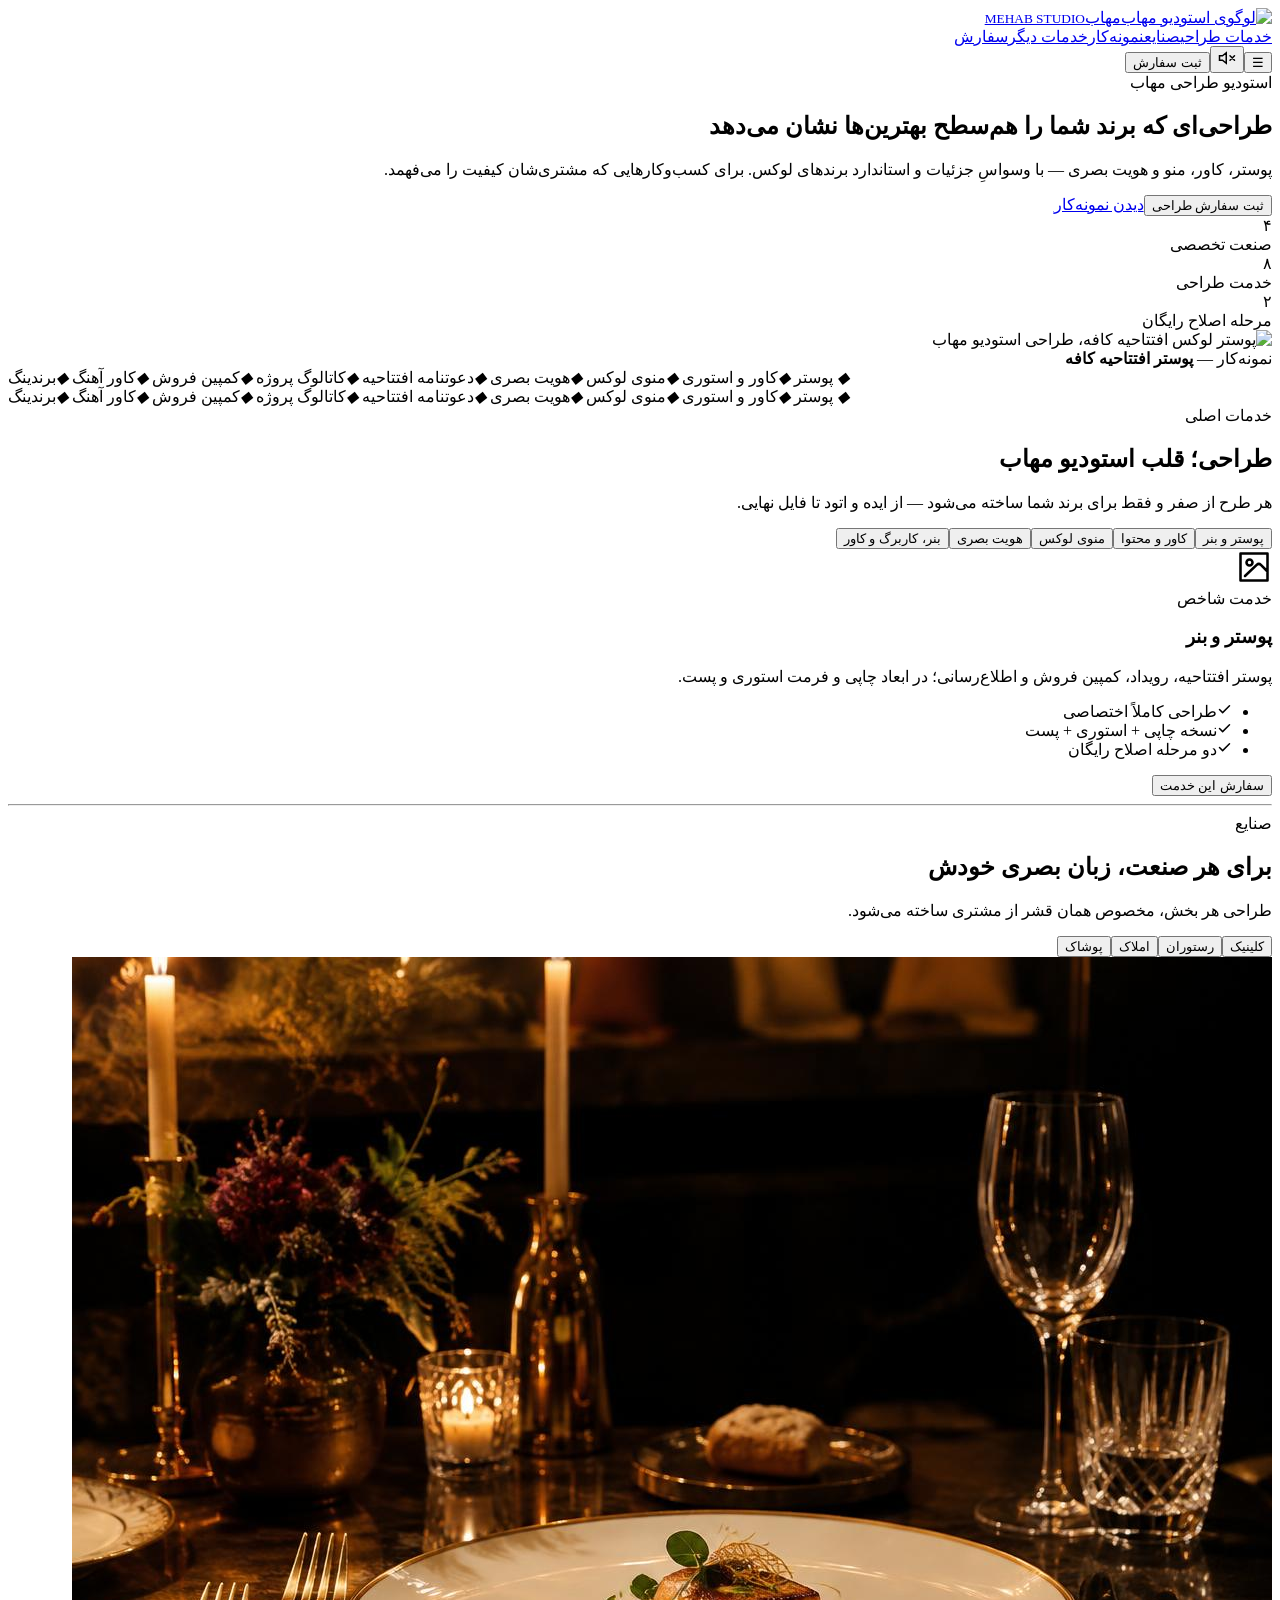
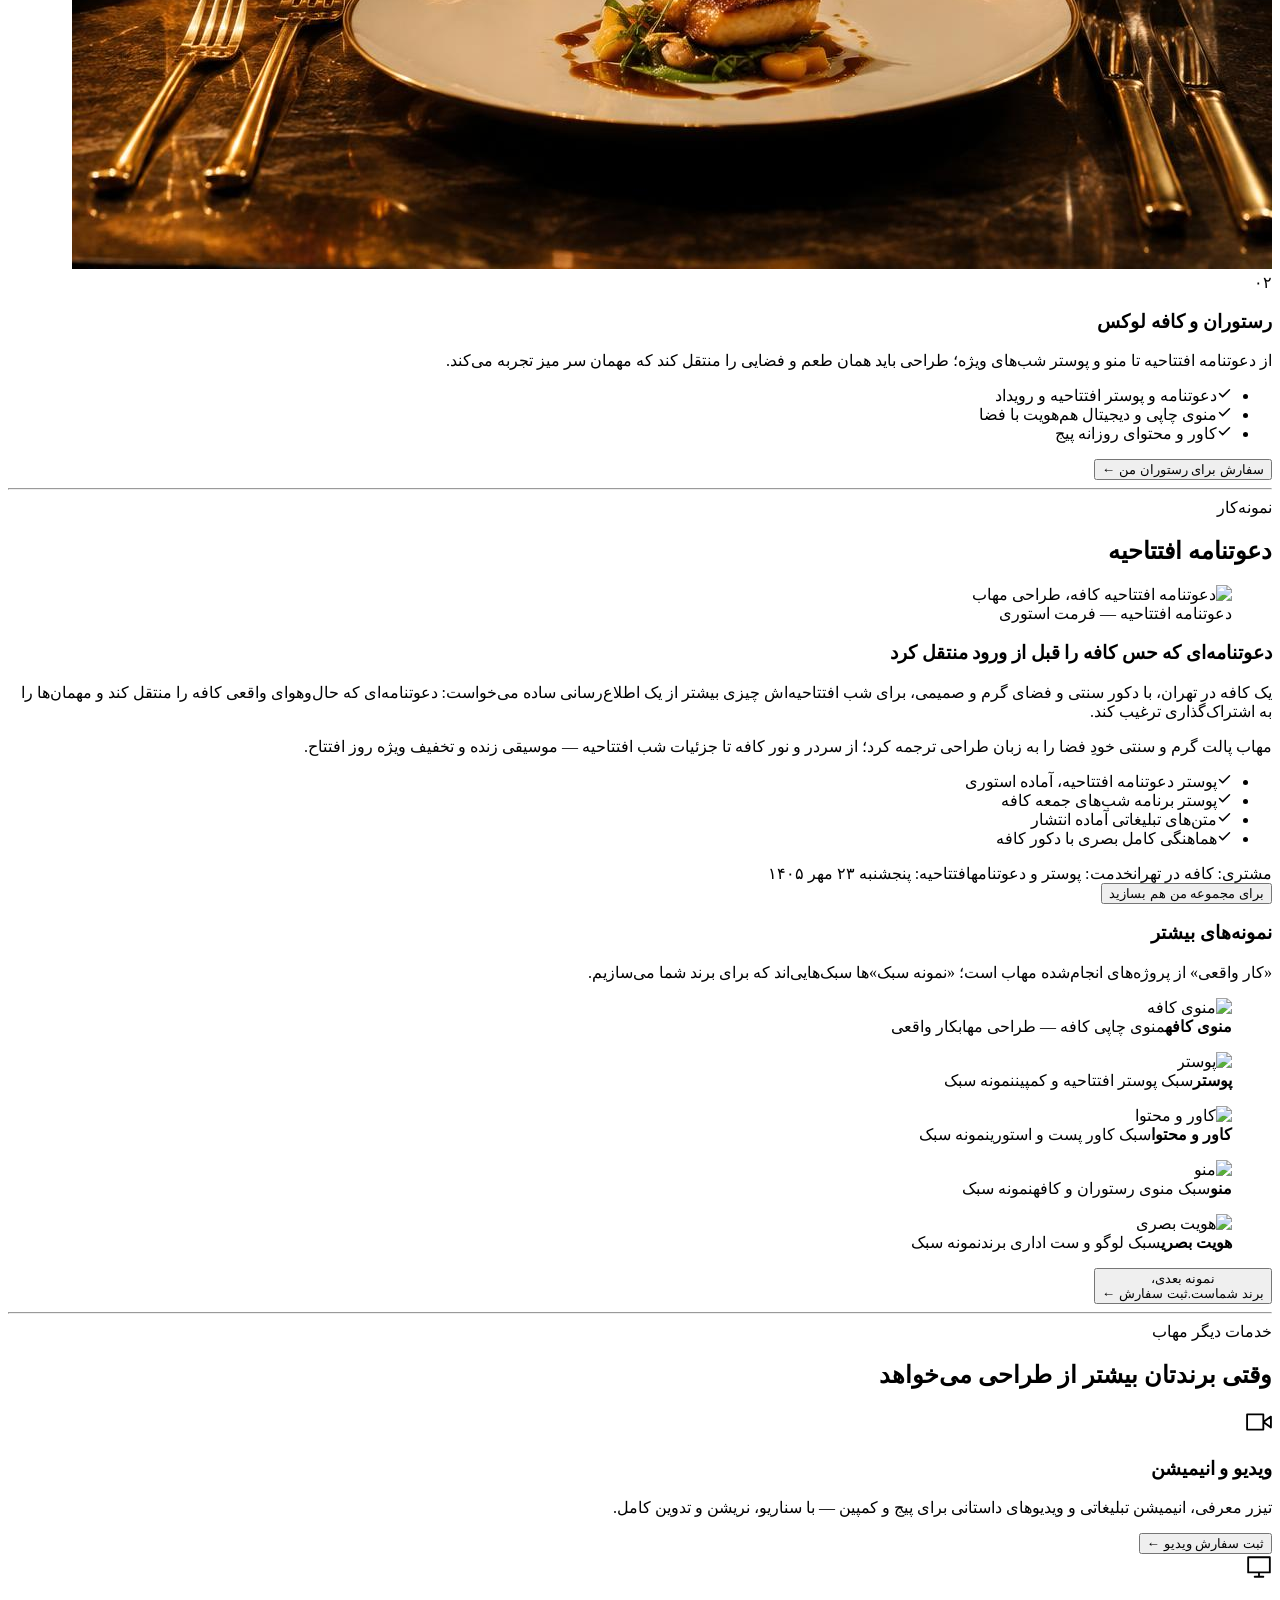
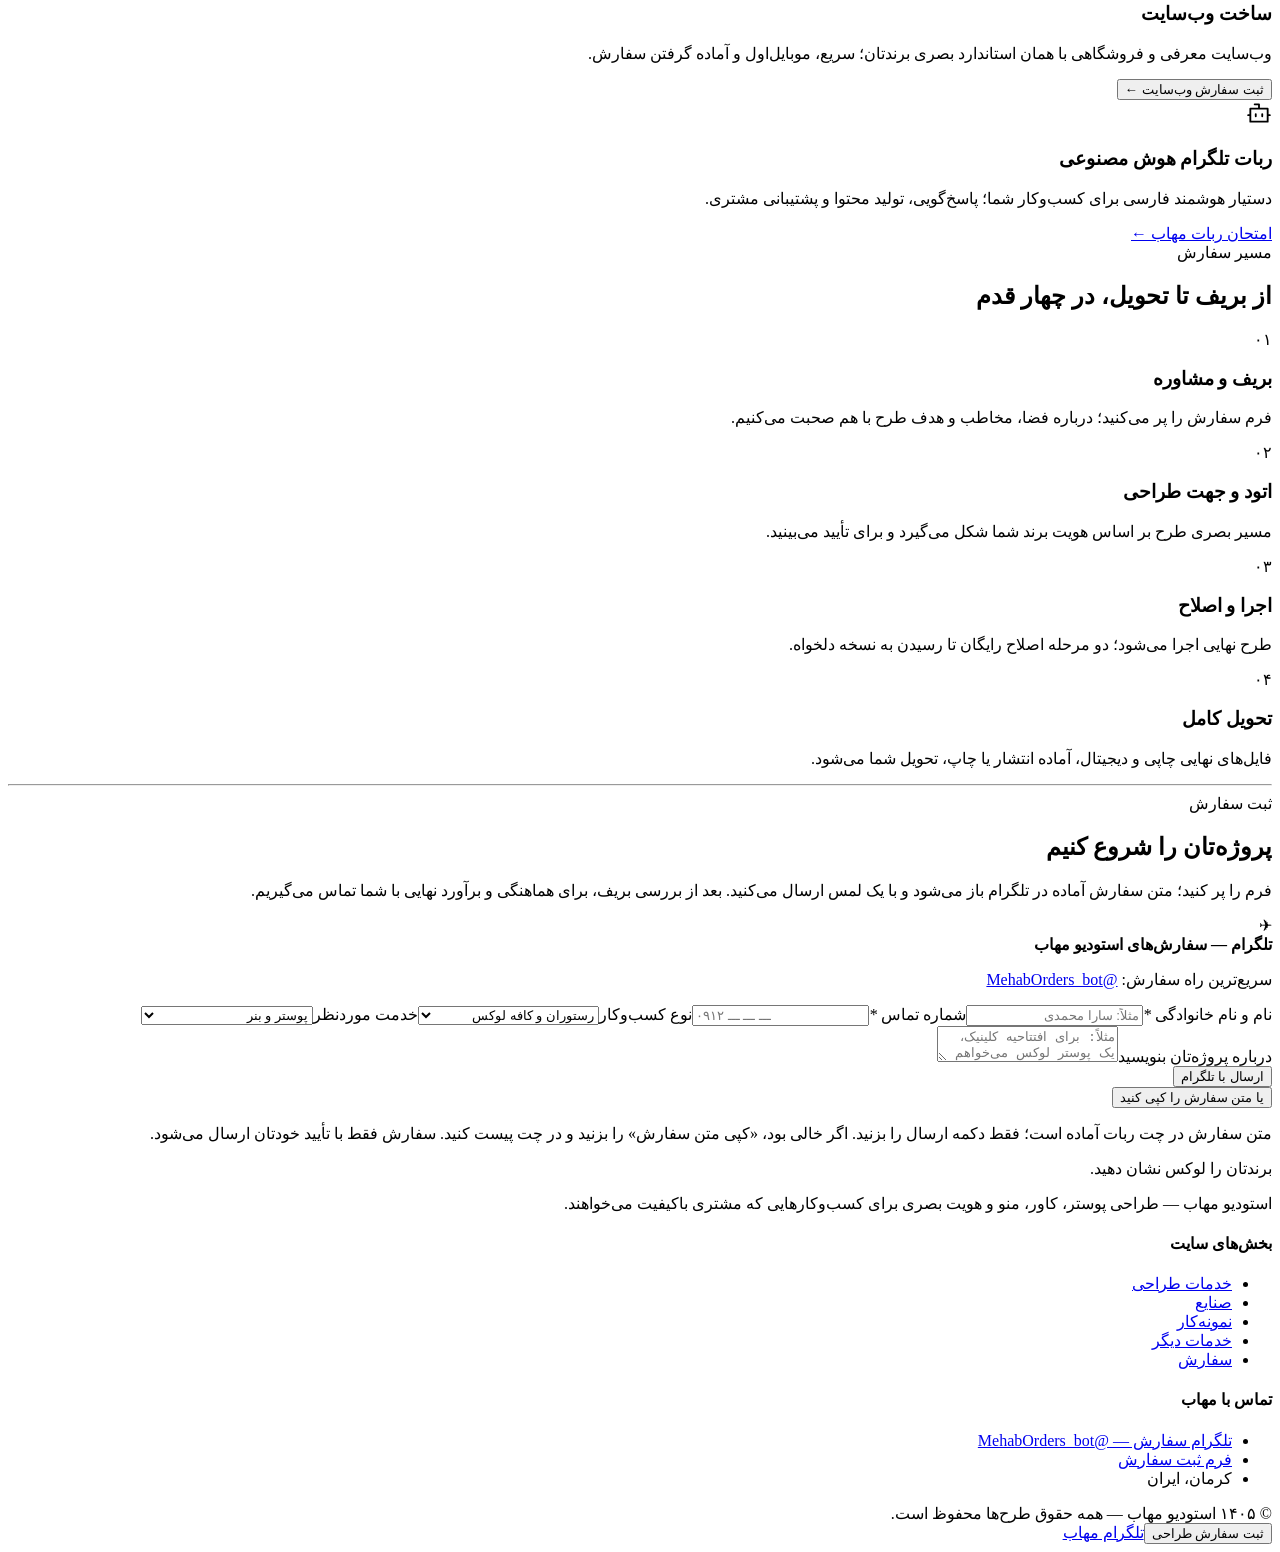
==== index.html @ b005fafc "Audit-fix build: self-hosted fonts, real portfolio, one-tap order, mobile nav" ====
<!DOCTYPE html><html lang="fa" dir="rtl"><head><meta charSet="utf-8"/><meta name="viewport" content="width=device-width, initial-scale=1"/><link rel="preload" as="image" href="/assets/mehab-emblem-11dQhi1C.png"/><link rel="preload" as="image" href="/assets/hero-poster-8r6jDCRH.jpg"/><link rel="stylesheet" href="/assets/styles-BObkWqMe.css" data-precedence="default"/><link rel="stylesheet" href="/assets/index-BqfU1nZF.css" data-precedence="default"/><title>مهاب — استودیو طراحی برای برندهای لوکس</title><meta name="author" content="استودیو مهاب"/><meta property="og:image" content="https://mehabstudio.github.io/og-image.jpg"/><meta property="og:image:width" content="1200"/><meta property="og:image:height" content="630"/><meta property="og:image:alt" content="استودیو مهاب — طراحی لوکس برای برندهای خاص"/><meta name="twitter:image" content="https://mehabstudio.github.io/og-image.jpg"/><meta name="description" content="استودیو مهاب در کرمان؛ طراحی پوستر، منوی لوکس، هویت بصری و کاور و محتوا برای برندهای لوکس — کلینیک زیبایی، رستوران و کافه، املاک و فروشگاه آنلاین."/><meta property="og:title" content="مهاب — استودیو طراحی برای برندهای لوکس"/><meta property="og:description" content="استودیو مهاب در کرمان؛ طراحی پوستر، منوی لوکس، هویت بصری و کاور و محتوا برای برندهای لوکس."/><meta property="og:type" content="website"/><meta property="og:url" content="https://mehabstudio.github.io/"/><meta property="og:locale" content="fa_IR"/><meta name="twitter:card" content="summary_large_image"/><link rel="modulepreload" href="/assets/index-FXXjPv8N.js"/><link rel="modulepreload" href="/assets/routes-CJ3Son9I.js"/><link rel="icon" href="/favicon.ico" type="image/x-icon"/><link rel="canonical" href="https://mehabstudio.github.io/"/><script type="application/ld+json">{"@context":"https://schema.org","@type":"ProfessionalService","name":"استودیو مهاب","description":"استودیو مهاب در کرمان؛ طراحی پوستر، منوی لوکس، هویت بصری و کاور و محتوا برای برندهای لوکس.","url":"https://mehabstudio.github.io/","areaServed":"کرمان، ایران"}</script></head><body><!--$--><div dir="rtl" lang="fa" class="grain relative min-h-screen pb-24 md:pb-0"><div class="aurora"></div><div class="fixed inset-x-0 top-0 z-[60] h-[3px] origin-right bg-gold-gradient" style="transform:scaleX(0)"></div><header class="glass sticky top-0 z-50 border-b border-border"><div class="mx-auto flex max-w-[1180px] items-center justify-between gap-3 px-5 py-3 md:px-8"><a href="#top" class="group flex items-center gap-3"><img src="/assets/mehab-emblem-11dQhi1C.png" alt="لوگوی استودیو مهاب" width="44" height="44" class="h-11 w-11 rounded-xl border border-gold object-cover transition-transform duration-500 group-hover:rotate-[360deg]"/><span class="font-display text-2xl leading-none">مهاب<small class="block font-body text-[.62rem] tracking-[.2em] text-muted-foreground">MEHAB STUDIO</small></span></a><nav class="hidden gap-1 lg:flex"><a href="#design" class="relative rounded-full px-4 py-1.5 text-sm transition-colors text-ink-soft hover:text-gold-light">خدمات طراحی<span class="absolute inset-x-4 -bottom-0.5 h-px bg-gold-gradient transition-transform duration-500 scale-x-0"></span></a><a href="#clients" class="relative rounded-full px-4 py-1.5 text-sm transition-colors text-ink-soft hover:text-gold-light">صنایع<span class="absolute inset-x-4 -bottom-0.5 h-px bg-gold-gradient transition-transform duration-500 scale-x-0"></span></a><a href="#work" class="relative rounded-full px-4 py-1.5 text-sm transition-colors text-ink-soft hover:text-gold-light">نمونه‌کار<span class="absolute inset-x-4 -bottom-0.5 h-px bg-gold-gradient transition-transform duration-500 scale-x-0"></span></a><a href="#more" class="relative rounded-full px-4 py-1.5 text-sm transition-colors text-ink-soft hover:text-gold-light">خدمات دیگر<span class="absolute inset-x-4 -bottom-0.5 h-px bg-gold-gradient transition-transform duration-500 scale-x-0"></span></a><a href="#order" class="relative rounded-full px-4 py-1.5 text-sm transition-colors text-ink-soft hover:text-gold-light">سفارش<span class="absolute inset-x-4 -bottom-0.5 h-px bg-gold-gradient transition-transform duration-500 scale-x-0"></span></a></nav><div class="flex items-center gap-2"><button aria-label="باز کردن منو" class="grid h-10 w-10 place-items-center rounded-full border border-border text-xl text-gold-light transition hover:border-gold hover:bg-accent lg:hidden">☰</button><button aria-label="پخش صدا" title="پخش صدا" class="grid h-10 w-10 place-items-center rounded-full border border-border text-gold-light transition hover:border-gold hover:bg-accent"><svg width="18" height="18" viewBox="0 0 24 24" fill="none" stroke="currentColor" stroke-width="2" stroke-linecap="round"><path d="M11 5 6 9H2v6h4l5 4V5zM22 9l-6 6M16 9l6 6"></path></svg></button><button class="btn-shine rounded-full bg-gold-gradient px-5 py-2.5 text-sm font-bold text-primary-foreground shadow-gold transition hover:-translate-y-0.5">ثبت سفارش</button></div></div></header><main id="top" class="relative z-[1]"><section class="relative overflow-hidden pt-12 pb-20 md:pt-20 md:pb-28"><div aria-hidden="true" class="pointer-events-none absolute inset-0 overflow-hidden"></div><div class="mx-auto grid max-w-[1180px] items-center gap-12 px-5 md:px-8 lg:grid-cols-[1.08fr_.92fr]"><div><div class="reveal " style="transition-delay:0ms"><span class="kicker">استودیو طراحی مهاب</span></div><div class="reveal " style="transition-delay:100ms"><h1 class="text-balance text-[clamp(2.5rem,9vw,4.7rem)] leading-[1.25]">طراحی‌ای که برند شما را <span class="text-gold-shine">هم‌سطح بهترین‌ها</span> نشان می‌دهد</h1></div><div class="reveal " style="transition-delay:200ms"><p class="mt-5 max-w-[52ch] text-[clamp(1rem,2.6vw,1.13rem)] text-ink-soft">پوستر، کاور، منو و هویت بصری — با وسواسِ جزئیات و استاندارد برندهای لوکس. برای کسب‌وکارهایی که مشتری‌شان کیفیت را می‌فهمد.</p></div><div class="reveal mt-8 flex flex-wrap gap-3" style="transition-delay:300ms"><button class="btn-shine pulse-ring rounded-full bg-gold-gradient px-7 py-3.5 font-bold text-primary-foreground shadow-gold transition hover:-translate-y-1">ثبت سفارش طراحی</button><a href="#work" class="rounded-full border border-border bg-accent/40 px-7 py-3.5 font-bold text-gold-light transition hover:border-gold">دیدن نمونه‌کار</a></div><div class="reveal mt-10 grid max-w-md grid-cols-3 gap-3" style="transition-delay:400ms"><div class="rounded-2xl border border-border bg-card/60 p-3 text-center backdrop-blur"><div class="font-display text-3xl text-gold-light"><span>۴</span></div><div class="text-xs text-muted-foreground">صنعت تخصصی</div></div><div class="rounded-2xl border border-border bg-card/60 p-3 text-center backdrop-blur"><div class="font-display text-3xl text-gold-light"><span>۸</span></div><div class="text-xs text-muted-foreground">خدمت طراحی</div></div><div class="rounded-2xl border border-border bg-card/60 p-3 text-center backdrop-blur"><div class="font-display text-3xl text-gold-light"><span>۲</span></div><div class="text-xs text-muted-foreground">مرحله اصلاح رایگان</div></div></div></div><div class="reveal relative mx-auto w-full max-w-[420px] [perspective:1200px]" style="transition-delay:200ms"><div class="absolute -inset-10 rounded-full bg-gold/20 blur-3xl"></div><div class="float-slow relative"><div class="relative overflow-hidden rounded-[28px] border border-gold/50 p-2 shadow-card transition-transform duration-300" style="transform:rotateX(0deg) rotateY(0deg);background:var(--gradient-gold)"><img src="/assets/hero-poster-8r6jDCRH.jpg" alt="پوستر لوکس افتتاحیه کافه، طراحی استودیو مهاب" width="896" height="1344" class="rounded-[22px]"/><div class="absolute inset-x-5 bottom-5 rounded-2xl glass border border-border px-4 py-2.5 text-sm text-ink-soft">نمونه‌کار — <b class="text-gold-light">پوستر افتتاحیه کافه</b></div></div></div></div></div></section><div dir="ltr" aria-hidden="true" class="overflow-hidden border-y border-border bg-card/40 py-4"><div class="marquee-track"><div class="flex"><span class="mx-6 whitespace-nowrap font-display text-2xl text-ink-soft">پوستر<!-- --> <i class="not-italic text-gold">◆</i></span><span class="mx-6 whitespace-nowrap font-display text-2xl text-ink-soft">کاور و استوری<!-- --> <i class="not-italic text-gold">◆</i></span><span class="mx-6 whitespace-nowrap font-display text-2xl text-ink-soft">منوی لوکس<!-- --> <i class="not-italic text-gold">◆</i></span><span class="mx-6 whitespace-nowrap font-display text-2xl text-ink-soft">هویت بصری<!-- --> <i class="not-italic text-gold">◆</i></span><span class="mx-6 whitespace-nowrap font-display text-2xl text-ink-soft">دعوتنامه افتتاحیه<!-- --> <i class="not-italic text-gold">◆</i></span><span class="mx-6 whitespace-nowrap font-display text-2xl text-ink-soft">کاتالوگ پروژه<!-- --> <i class="not-italic text-gold">◆</i></span><span class="mx-6 whitespace-nowrap font-display text-2xl text-ink-soft">کمپین فروش<!-- --> <i class="not-italic text-gold">◆</i></span><span class="mx-6 whitespace-nowrap font-display text-2xl text-ink-soft">کاور آهنگ<!-- --> <i class="not-italic text-gold">◆</i></span><span class="mx-6 whitespace-nowrap font-display text-2xl text-ink-soft">برندینگ<!-- --> <i class="not-italic text-gold">◆</i></span></div><div class="flex"><span class="mx-6 whitespace-nowrap font-display text-2xl text-ink-soft">پوستر<!-- --> <i class="not-italic text-gold">◆</i></span><span class="mx-6 whitespace-nowrap font-display text-2xl text-ink-soft">کاور و استوری<!-- --> <i class="not-italic text-gold">◆</i></span><span class="mx-6 whitespace-nowrap font-display text-2xl text-ink-soft">منوی لوکس<!-- --> <i class="not-italic text-gold">◆</i></span><span class="mx-6 whitespace-nowrap font-display text-2xl text-ink-soft">هویت بصری<!-- --> <i class="not-italic text-gold">◆</i></span><span class="mx-6 whitespace-nowrap font-display text-2xl text-ink-soft">دعوتنامه افتتاحیه<!-- --> <i class="not-italic text-gold">◆</i></span><span class="mx-6 whitespace-nowrap font-display text-2xl text-ink-soft">کاتالوگ پروژه<!-- --> <i class="not-italic text-gold">◆</i></span><span class="mx-6 whitespace-nowrap font-display text-2xl text-ink-soft">کمپین فروش<!-- --> <i class="not-italic text-gold">◆</i></span><span class="mx-6 whitespace-nowrap font-display text-2xl text-ink-soft">کاور آهنگ<!-- --> <i class="not-italic text-gold">◆</i></span><span class="mx-6 whitespace-nowrap font-display text-2xl text-ink-soft">برندینگ<!-- --> <i class="not-italic text-gold">◆</i></span></div></div></div><section id="design" class="py-20 md:py-28"><div class="mx-auto max-w-[1180px] px-5 md:px-8"><div class="reveal mb-10" style="transition-delay:0ms"><span class="kicker">خدمات اصلی</span><h2 class="text-[clamp(1.9rem,6vw,3.2rem)]">طراحی؛ قلب استودیو مهاب</h2><p class="mt-3 max-w-[56ch] text-ink-soft">هر طرح از صفر و فقط برای برند شما ساخته می‌شود — از ایده و اتود تا فایل نهایی.</p></div><div class="reveal " style="transition-delay:0ms"><div role="tablist" aria-label="خدمات طراحی" class="relative inline-flex max-w-full gap-1 overflow-x-auto rounded-full border border-border bg-card/70 p-1.5 backdrop-blur [scrollbar-width:none] [mask-image:linear-gradient(to_left,transparent_0,black_28px)]"><span aria-hidden="true" class="absolute top-1.5 bottom-1.5 rounded-full bg-gold-gradient shadow-gold transition-all duration-500 [transition-timing-function:cubic-bezier(.5,1.6,.4,1)]" style="left:0;width:0"></span><button role="tab" aria-selected="true" class="relative z-10 min-h-11 whitespace-nowrap rounded-full px-4 py-2.5 text-sm font-bold transition-colors duration-300 sm:px-5 text-primary-foreground">پوستر و بنر</button><button role="tab" aria-selected="false" class="relative z-10 min-h-11 whitespace-nowrap rounded-full px-4 py-2.5 text-sm font-bold transition-colors duration-300 sm:px-5 text-ink-soft hover:text-gold-light">کاور و محتوا</button><button role="tab" aria-selected="false" class="relative z-10 min-h-11 whitespace-nowrap rounded-full px-4 py-2.5 text-sm font-bold transition-colors duration-300 sm:px-5 text-ink-soft hover:text-gold-light">منوی لوکس</button><button role="tab" aria-selected="false" class="relative z-10 min-h-11 whitespace-nowrap rounded-full px-4 py-2.5 text-sm font-bold transition-colors duration-300 sm:px-5 text-ink-soft hover:text-gold-light">هویت بصری</button><button role="tab" aria-selected="false" class="relative z-10 min-h-11 whitespace-nowrap rounded-full px-4 py-2.5 text-sm font-bold transition-colors duration-300 sm:px-5 text-ink-soft hover:text-gold-light">بنر، کاربرگ و کاور</button></div></div><div class="tab-panel-enter mt-8"><div class="card-lux grid gap-8 p-7 md:grid-cols-[auto_1fr_auto] md:items-center md:p-10"><div class="grid h-20 w-20 place-items-center rounded-2xl border border-gold/40 bg-accent text-gold-light"><svg width="36" height="36" viewBox="0 0 24 24" fill="none" stroke="currentColor" stroke-width="1.7" stroke-linecap="round" stroke-linejoin="round"><path d="M3 3h18v18H3zM9 9m-2 0a2 2 0 1 0 4 0a2 2 0 1 0-4 0M21 15l-4.4-4.4a2 2 0 0 0-2.8 0L6 18"></path></svg></div><div><span class="mb-2 inline-block rounded-full bg-gold/15 px-3 py-0.5 text-xs font-bold text-gold-light">خدمت شاخص</span><h3 class="text-3xl">پوستر و بنر</h3><p class="mt-2 max-w-[60ch] text-ink-soft">پوستر افتتاحیه، رویداد، کمپین فروش و اطلاع‌رسانی؛ در ابعاد چاپی و فرمت استوری و پست.</p><ul class="mt-4 flex flex-wrap gap-x-6 gap-y-2 text-sm text-ink-soft"><li class="tab-panel-enter flex items-center gap-2" style="animation-delay:150ms"><svg width="15" height="15" viewBox="0 0 24 24" fill="none" stroke="currentColor" stroke-width="2.4" stroke-linecap="round" stroke-linejoin="round" class="shrink-0 text-gold"><path d="M20 6 9 17l-5-5"></path></svg>طراحی کاملاً اختصاصی</li><li class="tab-panel-enter flex items-center gap-2" style="animation-delay:240ms"><svg width="15" height="15" viewBox="0 0 24 24" fill="none" stroke="currentColor" stroke-width="2.4" stroke-linecap="round" stroke-linejoin="round" class="shrink-0 text-gold"><path d="M20 6 9 17l-5-5"></path></svg>نسخه چاپی + استوری + پست</li><li class="tab-panel-enter flex items-center gap-2" style="animation-delay:330ms"><svg width="15" height="15" viewBox="0 0 24 24" fill="none" stroke="currentColor" stroke-width="2.4" stroke-linecap="round" stroke-linejoin="round" class="shrink-0 text-gold"><path d="M20 6 9 17l-5-5"></path></svg>دو مرحله اصلاح رایگان</li></ul></div><div class="flex flex-col items-start gap-3 md:items-end"><button class="btn-shine rounded-full bg-gold-gradient px-6 py-3 font-bold text-primary-foreground shadow-gold transition hover:-translate-y-0.5">سفارش این خدمت</button></div></div></div></div></section><hr class="hairline"/><section id="clients" class="py-20 md:py-28"><div class="mx-auto max-w-[1180px] px-5 md:px-8"><div class="reveal mb-10" style="transition-delay:0ms"><span class="kicker">صنایع</span><h2 class="text-[clamp(1.9rem,6vw,3.2rem)]">برای هر صنعت، زبان بصری خودش</h2><p class="mt-3 max-w-[56ch] text-ink-soft">طراحی هر بخش، مخصوص همان قشر از مشتری ساخته می‌شود.</p></div><div class="reveal " style="transition-delay:0ms"><div role="tablist" aria-label="صنایع" class="relative inline-flex max-w-full gap-1 overflow-x-auto rounded-full border border-border bg-card/70 p-1.5 backdrop-blur [scrollbar-width:none] [mask-image:linear-gradient(to_left,transparent_0,black_28px)]"><span aria-hidden="true" class="absolute top-1.5 bottom-1.5 rounded-full bg-gold-gradient shadow-gold transition-all duration-500 [transition-timing-function:cubic-bezier(.5,1.6,.4,1)]" style="left:0;width:0"></span><button role="tab" aria-selected="false" class="relative z-10 min-h-11 whitespace-nowrap rounded-full px-4 py-2.5 text-sm font-bold transition-colors duration-300 sm:px-5 text-ink-soft hover:text-gold-light">کلینیک</button><button role="tab" aria-selected="true" class="relative z-10 min-h-11 whitespace-nowrap rounded-full px-4 py-2.5 text-sm font-bold transition-colors duration-300 sm:px-5 text-primary-foreground">رستوران</button><button role="tab" aria-selected="false" class="relative z-10 min-h-11 whitespace-nowrap rounded-full px-4 py-2.5 text-sm font-bold transition-colors duration-300 sm:px-5 text-ink-soft hover:text-gold-light">املاک</button><button role="tab" aria-selected="false" class="relative z-10 min-h-11 whitespace-nowrap rounded-full px-4 py-2.5 text-sm font-bold transition-colors duration-300 sm:px-5 text-ink-soft hover:text-gold-light">پوشاک</button></div></div><div class="mt-8 grid overflow-hidden rounded-[28px] border border-border bg-card shadow-card lg:grid-cols-2"><div class="relative aspect-[4/3] overflow-hidden lg:aspect-auto"><img src="/assets/sector-restaurant-BCeJeTPN.jpg" alt="رستوران و کافه لوکس" width="1200" height="912" loading="lazy" class="img-kenburns h-full w-full object-cover"/><div class="absolute inset-0 bg-gradient-to-t from-background via-background/20 to-transparent"></div><span class="tab-panel-enter absolute right-6 bottom-4 font-display text-7xl text-gold-light/90">۰۲</span></div><div class="tab-panel-enter p-7 md:p-10"><h3 class="text-3xl">رستوران و کافه لوکس</h3><p class="mt-3 text-ink-soft">از دعوتنامه افتتاحیه تا منو و پوستر شب‌های ویژه؛ طراحی باید همان طعم و فضایی را منتقل کند که مهمان سر میز تجربه می‌کند.</p><ul class="mt-5 space-y-2.5"><li class="tab-panel-enter flex items-center gap-2.5 text-ink-soft" style="animation-delay:200ms"><svg width="15" height="15" viewBox="0 0 24 24" fill="none" stroke="currentColor" stroke-width="2.4" stroke-linecap="round" stroke-linejoin="round" class="shrink-0 text-gold"><path d="M20 6 9 17l-5-5"></path></svg>دعوتنامه و پوستر افتتاحیه و رویداد</li><li class="tab-panel-enter flex items-center gap-2.5 text-ink-soft" style="animation-delay:300ms"><svg width="15" height="15" viewBox="0 0 24 24" fill="none" stroke="currentColor" stroke-width="2.4" stroke-linecap="round" stroke-linejoin="round" class="shrink-0 text-gold"><path d="M20 6 9 17l-5-5"></path></svg>منوی چاپی و دیجیتال هم‌هویت با فضا</li><li class="tab-panel-enter flex items-center gap-2.5 text-ink-soft" style="animation-delay:400ms"><svg width="15" height="15" viewBox="0 0 24 24" fill="none" stroke="currentColor" stroke-width="2.4" stroke-linecap="round" stroke-linejoin="round" class="shrink-0 text-gold"><path d="M20 6 9 17l-5-5"></path></svg>کاور و محتوای روزانه پیج</li></ul><button class="group mt-8 inline-flex items-center gap-2 rounded-full border border-gold/60 px-6 py-3 font-bold text-gold-light transition hover:bg-gold hover:text-primary-foreground">سفارش برای رستوران من<!-- --> <span class="transition-transform group-hover:-translate-x-1.5">←</span></button></div></div></div></section><hr class="hairline"/><section id="work" class="py-20 md:py-28"><div class="mx-auto max-w-[1180px] px-5 md:px-8"><div class="reveal mb-10" style="transition-delay:0ms"><span class="kicker">نمونه‌کار</span><h2 class="text-[clamp(1.9rem,6vw,3.2rem)]">دعوتنامه افتتاحیه</h2></div><div class="grid items-center gap-10 lg:grid-cols-[.8fr_1.2fr]"><div class="reveal mx-auto w-full max-w-[380px]" style="transition-delay:0ms"><figure class="group relative overflow-hidden rounded-[26px] border border-gold/40 shadow-card"><img src="/assets/hero-poster-8r6jDCRH.jpg" alt="دعوتنامه افتتاحیه کافه، طراحی مهاب" width="896" height="1344" loading="lazy" class="transition-transform duration-[1.5s] group-hover:scale-110"/><figcaption class="absolute inset-x-0 bottom-0 bg-gradient-to-t from-background to-transparent p-5 pt-16 text-sm text-ink-soft">دعوتنامه افتتاحیه — فرمت استوری</figcaption></figure></div><div class="reveal " style="transition-delay:150ms"><h3 class="text-3xl">دعوتنامه‌ای که حس کافه را قبل از ورود منتقل کرد</h3><p class="mt-4 text-ink-soft">یک کافه در تهران، با دکور سنتی و فضای گرم و صمیمی، برای شب افتتاحیه‌اش چیزی بیشتر از یک اطلاع‌رسانی ساده می‌خواست: دعوتنامه‌ای که حال‌وهوای واقعی کافه را منتقل کند و مهمان‌ها را به اشتراک‌گذاری ترغیب کند.</p><p class="mt-3 text-ink-soft">مهاب پالت گرم و سنتی خودِ فضا را به زبان طراحی ترجمه کرد؛ از سردر و نور کافه تا جزئیات شب افتتاحیه — موسیقی زنده و تخفیف ویژه روز افتتاح.</p><ul class="mt-5 grid gap-2.5 sm:grid-cols-2"><li class="flex items-center gap-2 text-sm text-ink-soft"><svg width="15" height="15" viewBox="0 0 24 24" fill="none" stroke="currentColor" stroke-width="2.4" stroke-linecap="round" stroke-linejoin="round" class="shrink-0 text-gold"><path d="M20 6 9 17l-5-5"></path></svg>پوستر دعوتنامه افتتاحیه، آماده استوری</li><li class="flex items-center gap-2 text-sm text-ink-soft"><svg width="15" height="15" viewBox="0 0 24 24" fill="none" stroke="currentColor" stroke-width="2.4" stroke-linecap="round" stroke-linejoin="round" class="shrink-0 text-gold"><path d="M20 6 9 17l-5-5"></path></svg>پوستر برنامه شب‌های جمعه کافه</li><li class="flex items-center gap-2 text-sm text-ink-soft"><svg width="15" height="15" viewBox="0 0 24 24" fill="none" stroke="currentColor" stroke-width="2.4" stroke-linecap="round" stroke-linejoin="round" class="shrink-0 text-gold"><path d="M20 6 9 17l-5-5"></path></svg>متن‌های تبلیغاتی آماده انتشار</li><li class="flex items-center gap-2 text-sm text-ink-soft"><svg width="15" height="15" viewBox="0 0 24 24" fill="none" stroke="currentColor" stroke-width="2.4" stroke-linecap="round" stroke-linejoin="round" class="shrink-0 text-gold"><path d="M20 6 9 17l-5-5"></path></svg>هماهنگی کامل بصری با دکور کافه</li></ul><div class="mt-6 flex flex-wrap gap-2 text-xs"><span class="rounded-full border border-border bg-card px-3 py-1 text-muted-foreground">مشتری: کافه در تهران</span><span class="rounded-full border border-border bg-card px-3 py-1 text-muted-foreground">خدمت: پوستر و دعوتنامه</span><span class="rounded-full border border-border bg-card px-3 py-1 text-muted-foreground">افتتاحیه: پنجشنبه ۲۳ مهر ۱۴۰۵</span></div><button class="btn-shine mt-8 rounded-full bg-gold-gradient px-7 py-3.5 font-bold text-primary-foreground shadow-gold transition hover:-translate-y-1">برای مجموعه من هم بسازید</button></div></div><div class="mt-16"><h3 class="text-2xl">نمونه‌های بیشتر</h3><p class="mt-2 max-w-[60ch] text-sm text-ink-soft">«کار واقعی» از پروژه‌های انجام‌شده مهاب است؛ «نمونه سبک»‌ها سبک‌هایی‌اند که برای برند شما می‌سازیم.</p><div class="mt-6 grid gap-5 sm:grid-cols-2 lg:grid-cols-3"><figure class="group overflow-hidden rounded-[22px] border border-border bg-card shadow-card"><div class="aspect-square overflow-hidden"><img src="/assets/samples-menu-real-DeZFJ_Rq.jpg" alt="منوی کافه" loading="lazy" class="h-full w-full object-cover transition-transform duration-[1.2s] group-hover:scale-105"/></div><figcaption class="flex items-center justify-between gap-3 p-4"><span><b class="block text-base">منوی کافه</b><span class="text-xs text-muted-foreground">منوی چاپی کافه — طراحی مهاب</span></span><span class="shrink-0 rounded-full px-2.5 py-1 text-[11px] font-bold bg-gold/15 text-gold-light">کار واقعی</span></figcaption></figure><figure class="group overflow-hidden rounded-[22px] border border-border bg-card shadow-card"><div class="aspect-square overflow-hidden"><img src="/assets/samples-poster-DGf_RHKD.jpg" alt="پوستر" loading="lazy" class="h-full w-full object-cover transition-transform duration-[1.2s] group-hover:scale-105"/></div><figcaption class="flex items-center justify-between gap-3 p-4"><span><b class="block text-base">پوستر</b><span class="text-xs text-muted-foreground">سبک پوستر افتتاحیه و کمپین</span></span><span class="shrink-0 rounded-full px-2.5 py-1 text-[11px] font-bold bg-card text-muted-foreground border border-border">نمونه سبک</span></figcaption></figure><figure class="group overflow-hidden rounded-[22px] border border-border bg-card shadow-card"><div class="aspect-square overflow-hidden"><img src="/assets/samples-cover-Br3fhIVa.jpg" alt="کاور و محتوا" loading="lazy" class="h-full w-full object-cover transition-transform duration-[1.2s] group-hover:scale-105"/></div><figcaption class="flex items-center justify-between gap-3 p-4"><span><b class="block text-base">کاور و محتوا</b><span class="text-xs text-muted-foreground">سبک کاور پست و استوری</span></span><span class="shrink-0 rounded-full px-2.5 py-1 text-[11px] font-bold bg-card text-muted-foreground border border-border">نمونه سبک</span></figcaption></figure><figure class="group overflow-hidden rounded-[22px] border border-border bg-card shadow-card"><div class="aspect-square overflow-hidden"><img src="/assets/samples-menu-DopEXU7E.jpg" alt="منو" loading="lazy" class="h-full w-full object-cover transition-transform duration-[1.2s] group-hover:scale-105"/></div><figcaption class="flex items-center justify-between gap-3 p-4"><span><b class="block text-base">منو</b><span class="text-xs text-muted-foreground">سبک منوی رستوران و کافه</span></span><span class="shrink-0 rounded-full px-2.5 py-1 text-[11px] font-bold bg-card text-muted-foreground border border-border">نمونه سبک</span></figcaption></figure><figure class="group overflow-hidden rounded-[22px] border border-border bg-card shadow-card"><div class="aspect-square overflow-hidden"><img src="/assets/samples-brand-CdWWC0zh.jpg" alt="هویت بصری" loading="lazy" class="h-full w-full object-cover transition-transform duration-[1.2s] group-hover:scale-105"/></div><figcaption class="flex items-center justify-between gap-3 p-4"><span><b class="block text-base">هویت بصری</b><span class="text-xs text-muted-foreground">سبک لوگو و ست اداری برند</span></span><span class="shrink-0 rounded-full px-2.5 py-1 text-[11px] font-bold bg-card text-muted-foreground border border-border">نمونه سبک</span></figcaption></figure><button class="flex min-h-56 flex-col items-start justify-between rounded-[22px] border border-dashed border-gold/50 bg-gold/5 p-6 text-right transition hover:bg-gold/10"><span class="text-2xl">نمونه بعدی،<br/>برند شماست.</span><span class="font-bold text-gold-light">ثبت سفارش ←</span></button></div></div></div></section><hr class="hairline"/><section id="more" class="py-20 md:py-28"><div class="mx-auto max-w-[1180px] px-5 md:px-8"><div class="reveal mb-10" style="transition-delay:0ms"><span class="kicker">خدمات دیگر مهاب</span><h2 class="text-[clamp(1.9rem,6vw,3.2rem)]">وقتی برندتان بیشتر از طراحی می‌خواهد</h2></div><div class="grid gap-5 md:grid-cols-3"><div class="reveal " style="transition-delay:0ms"><div class="card-lux h-full p-7"><div class="mb-5 grid h-14 w-14 place-items-center rounded-2xl border border-gold/40 bg-accent text-gold-light"><svg width="26" height="26" viewBox="0 0 24 24" fill="none" stroke="currentColor" stroke-width="1.7" stroke-linecap="round" stroke-linejoin="round"><path d="M23 7l-7 5 7 5V7zM1 5h15v14H1z"></path></svg></div><h3 class="text-2xl">ویدیو و انیمیشن</h3><p class="mt-2 text-sm text-ink-soft">تیزر معرفی، انیمیشن تبلیغاتی و ویدیوهای داستانی برای پیج و کمپین — با سناریو، نریشن و تدوین کامل.</p><button class="mt-5 inline-flex min-h-11 items-center font-bold text-gold-light hover:underline">ثبت سفارش ویدیو<!-- --> ←</button></div></div><div class="reveal " style="transition-delay:120ms"><div class="card-lux h-full p-7"><div class="mb-5 grid h-14 w-14 place-items-center rounded-2xl border border-gold/40 bg-accent text-gold-light"><svg width="26" height="26" viewBox="0 0 24 24" fill="none" stroke="currentColor" stroke-width="1.7" stroke-linecap="round" stroke-linejoin="round"><path d="M2 3h20v14H2zM8 21h8M12 17v4"></path></svg></div><h3 class="text-2xl">ساخت وب‌سایت</h3><p class="mt-2 text-sm text-ink-soft">وب‌سایت معرفی و فروشگاهی با همان استاندارد بصری برندتان؛ سریع، موبایل‌اول و آماده گرفتن سفارش.</p><button class="mt-5 inline-flex min-h-11 items-center font-bold text-gold-light hover:underline">ثبت سفارش وب‌سایت<!-- --> ←</button></div></div><div class="reveal " style="transition-delay:240ms"><div class="card-lux h-full p-7"><div class="mb-5 grid h-14 w-14 place-items-center rounded-2xl border border-gold/40 bg-accent text-gold-light"><svg width="26" height="26" viewBox="0 0 24 24" fill="none" stroke="currentColor" stroke-width="1.7" stroke-linecap="round" stroke-linejoin="round"><path d="M12 8V4H8M4 8h16v12H4zM2 14h2M20 14h2M15 13v2M9 13v2"></path></svg></div><h3 class="text-2xl">ربات تلگرام هوش مصنوعی</h3><p class="mt-2 text-sm text-ink-soft">دستیار هوشمند فارسی برای کسب‌وکار شما؛ پاسخ‌گویی، تولید محتوا و پشتیبانی مشتری.</p><a href="https://t.me/MehabAi1_bot" target="_blank" rel="noopener" class="mt-5 inline-flex min-h-11 items-center font-bold text-gold-light hover:underline">امتحان ربات مهاب<!-- --> ←</a></div></div></div><div class="mt-20"><div class="reveal mb-10" style="transition-delay:0ms"><span class="kicker">مسیر سفارش</span><h2 class="text-[clamp(1.9rem,6vw,3.2rem)]">از بریف تا تحویل، در چهار قدم</h2></div><div class="relative grid gap-5 sm:grid-cols-2 lg:grid-cols-4"><div class="reveal " style="transition-delay:0ms"><div class="card-lux h-full p-6"><div class="font-display text-5xl text-gold/80">۰۱</div><h3 class="mt-2 text-xl">بریف و مشاوره</h3><p class="mt-1 text-sm text-ink-soft">فرم سفارش را پر می‌کنید؛ درباره فضا، مخاطب و هدف طرح با هم صحبت می‌کنیم.</p></div></div><div class="reveal " style="transition-delay:130ms"><div class="card-lux h-full p-6"><div class="font-display text-5xl text-gold/80">۰۲</div><h3 class="mt-2 text-xl">اتود و جهت طراحی</h3><p class="mt-1 text-sm text-ink-soft">مسیر بصری طرح بر اساس هویت برند شما شکل می‌گیرد و برای تأیید می‌بینید.</p></div></div><div class="reveal " style="transition-delay:260ms"><div class="card-lux h-full p-6"><div class="font-display text-5xl text-gold/80">۰۳</div><h3 class="mt-2 text-xl">اجرا و اصلاح</h3><p class="mt-1 text-sm text-ink-soft">طرح نهایی اجرا می‌شود؛ دو مرحله اصلاح رایگان تا رسیدن به نسخه دلخواه.</p></div></div><div class="reveal " style="transition-delay:390ms"><div class="card-lux h-full p-6"><div class="font-display text-5xl text-gold/80">۰۴</div><h3 class="mt-2 text-xl">تحویل کامل</h3><p class="mt-1 text-sm text-ink-soft">فایل‌های نهایی چاپی و دیجیتال، آماده انتشار یا چاپ، تحویل شما می‌شود.</p></div></div></div></div></div></section><hr class="hairline"/><section id="order" class="relative overflow-hidden py-20 md:py-28"><div aria-hidden="true" class="pointer-events-none absolute inset-0 overflow-hidden"></div><div class="mx-auto grid max-w-[1180px] gap-10 px-5 md:px-8 lg:grid-cols-[.9fr_1.1fr]"><div class="reveal " style="transition-delay:0ms"><span class="kicker">ثبت سفارش</span><h2 class="text-[clamp(1.9rem,6vw,3.2rem)]">پروژه‌تان را <span class="text-gold-shine">شروع کنیم</span></h2><p class="mt-3 text-ink-soft">فرم را پر کنید؛ متن سفارش آماده در تلگرام باز می‌شود و با یک لمس ارسال می‌کنید. بعد از بررسی بریف، برای هماهنگی و برآورد نهایی با شما تماس می‌گیریم.</p><div class="mt-6 space-y-3"><div class="flex gap-3 rounded-2xl border border-border bg-card/60 p-4"><span class="grid h-10 w-10 shrink-0 place-items-center rounded-xl bg-telegram/20 text-telegram">✈</span><div><b>تلگرام — سفارش‌های استودیو مهاب</b><p class="text-sm text-muted-foreground">سریع‌ترین راه سفارش: <a href="https://t.me/MehabOrders_bot" target="_blank" rel="noopener" class="inline-block py-2 text-gold-light">@MehabOrders_bot</a></p></div></div></div></div><div class="reveal " style="transition-delay:150ms"><form noValidate="" class="rounded-[28px] border border-border bg-card/80 p-6 shadow-card backdrop-blur md:p-8"><div class="grid gap-4 sm:grid-cols-2"><label class="block text-sm">نام و نام خانوادگی <i class="not-italic text-gold">*</i><input class="field-lux mt-1.5" autoComplete="name" placeholder="مثلاً: سارا محمدی" value=""/></label><label class="block text-sm">شماره تماس <i class="not-italic text-gold">*</i><input class="field-lux mt-1.5" type="tel" inputMode="tel" placeholder="۰۹۱۲ ـــ ـــ ـــ" value=""/></label><label class="block text-sm">نوع کسب‌وکار<select class="field-lux mt-1.5"><option value="clinic">کلینیک زیبایی و دندانپزشکی</option><option value="restaurant" selected="">رستوران و کافه لوکس</option><option value="realestate">املاک و ساختمان لوکس</option><option value="fashion">فروشگاه آنلاین و برند پوشاک</option><option value="other">سایر کسب‌وکارها</option></select></label><label class="block text-sm">خدمت موردنظر<select class="field-lux mt-1.5"><option value="poster" selected="">پوستر و بنر</option><option value="banner">بنر، کاربرگ و کاور</option><option value="cover">کاور و محتوای بصری پیج</option><option value="menu">منوی رستوران و کافه</option><option value="brand">هویت بصری و برندینگ</option><option value="video">ویدیو و انیمیشن</option><option value="website">ساخت وب‌سایت</option><option value="bot">ربات تلگرام هوش مصنوعی</option></select></label></div><label class="mt-4 block text-sm">درباره پروژه‌تان بنویسید<textarea class="field-lux mt-1.5 min-h-28" placeholder="مثلاً: برای افتتاحیه کلینیک، یک پوستر لوکس می‌خواهم که…"></textarea></label><div class="mt-5"><button type="button" class="w-full rounded-full bg-telegram px-5 py-3.5 font-bold text-foreground transition hover:-translate-y-0.5 hover:brightness-110">ارسال با تلگرام</button></div><button type="button" class="mx-auto mt-3 block min-h-11 px-3 py-2 text-sm text-gold-light underline-offset-4 hover:underline">یا متن سفارش را کپی کنید</button><p class="mt-3 text-center text-xs text-muted-foreground">متن سفارش در چت ربات آماده است؛ فقط دکمه ارسال را بزنید. اگر خالی بود، «کپی متن سفارش» را بزنید و در چت پیست کنید. سفارش فقط با تأیید خودتان ارسال می‌شود.</p></form></div></div></section></main><footer id="contact" class="relative z-[1] border-t border-border bg-card/40"><div class="mx-auto grid max-w-[1180px] gap-10 px-5 py-16 md:grid-cols-[1.4fr_1fr_1fr] md:px-8"><div><div class="font-display text-4xl">برندتان را <span class="text-gold-shine">لوکس</span> نشان دهید.</div><p class="mt-3 max-w-[44ch] text-ink-soft">استودیو مهاب — طراحی پوستر، کاور، منو و هویت بصری برای کسب‌وکارهایی که مشتری باکیفیت می‌خواهند.</p></div><div><h4 class="mb-3 text-xl text-gold-light">بخش‌های سایت</h4><ul class="space-y-1.5 text-sm text-ink-soft"><li><a href="#design" class="hover:text-gold-light">خدمات طراحی</a></li><li><a href="#clients" class="hover:text-gold-light">صنایع</a></li><li><a href="#work" class="hover:text-gold-light">نمونه‌کار</a></li><li><a href="#more" class="hover:text-gold-light">خدمات دیگر</a></li><li><a href="#order" class="hover:text-gold-light">سفارش</a></li></ul></div><div><h4 class="mb-3 text-xl text-gold-light">تماس با مهاب</h4><ul class="space-y-1.5 text-sm text-ink-soft"><li><a href="https://t.me/MehabOrders_bot" target="_blank" rel="noopener" class="hover:text-gold-light">تلگرام سفارش — @MehabOrders_bot</a></li><li><a href="#order" class="hover:text-gold-light">فرم ثبت سفارش</a></li><li class="text-muted-foreground">کرمان، ایران</li></ul></div></div><div class="border-t border-border py-5 text-center text-xs text-muted-foreground">© ۱۴۰۵ استودیو مهاب — همه حقوق طرح‌ها محفوظ است.</div></footer><div class="sticky-bar fixed inset-x-0 bottom-0 z-50 flex gap-2 border-t border-border p-3 md:hidden"><button class="btn-shine flex-1 rounded-full bg-gold-gradient py-3 font-bold text-primary-foreground">ثبت سفارش طراحی</button><a href="https://t.me/MehabOrders_bot" target="_blank" rel="noopener" class="flex-1 rounded-full border border-border py-3 text-center font-bold text-gold-light">تلگرام مهاب</a></div><div role="status" aria-live="polite" class="fixed left-1/2 bottom-24 z-[80] -translate-x-1/2 rounded-full border border-gold/50 bg-card px-5 py-3 text-sm shadow-gold transition-all duration-500 md:bottom-8 pointer-events-none opacity-0 translate-y-4"></div></div><script>(function(a,f){let l;try{l=JSON.parse(sessionStorage.getItem(a)||"{}")}catch{return}const n=l?.[f||history.state?.__TSR_key];let c=!1;for(const t in n){const e=n[t],o=e?.scrollX,s=e?.scrollY;if(Number.isFinite(o)&&Number.isFinite(s)){if(t==="window")scrollTo(o,s),c=!0;else if(t)try{const r=document.querySelector(t);r&&(r.scrollLeft=o,r.scrollTop=s)}catch{}}}if(c)return;const i=location.hash.slice(1);if(i){const t=history.state?.__hashScrollIntoViewOptions??!0;if(t){const e=document.getElementById(i);e&&e.scrollIntoView(t)}return}scrollTo(0,0)})("tsr-scroll-restoration-v1_3");document.currentScript.remove()</script><!--/$--><script data-tsr-stream-part="">(self.$R=self.$R||{})["tsr"]=[];self.$_TSR={h(){this.hydrated=!0,this.c()},e(){this.streamEnded=!0,this.c()},c(){this.hydrated&&this.streamEnded&&(delete self.$_TSR,delete self.$R.tsr)},p(e){this.initialized?e():this.buffer.push(e)},buffer:[]};$_TSR.router=($R=>$R[0]={manifest:$R[1]={routes:$R[2]={__root__:$R[3]={preloads:$R[4]=["/assets/index-FXXjPv8N.js"],scripts:$R[5]=[$R[6]={attrs:$R[7]={type:"module",async:!0,src:"/assets/index-FXXjPv8N.js"}}],css:$R[8]=["/assets/index-BqfU1nZF.css"]},"/":$R[9]={preloads:$R[10]=["/assets/routes-CJ3Son9I.js"]}}},matches:$R[11]=[$R[12]={i:"__root__ ",u:1794684983297,s:"success",ssr:!0},$R[13]={i:"  ",u:1794684983297,s:"success",ssr:!0}]})($R["tsr"]);$_TSR.e();{let s=document.currentScript,p;while((p=s.previousElementSibling)&&p.hasAttribute('data-tsr-stream-part'))p.remove();s.remove()}</script><script type="module" async="" src="/assets/index-FXXjPv8N.js"></script><script>document.currentScript.remove();/*$tsr-stream-boundary*/</script></body></html>
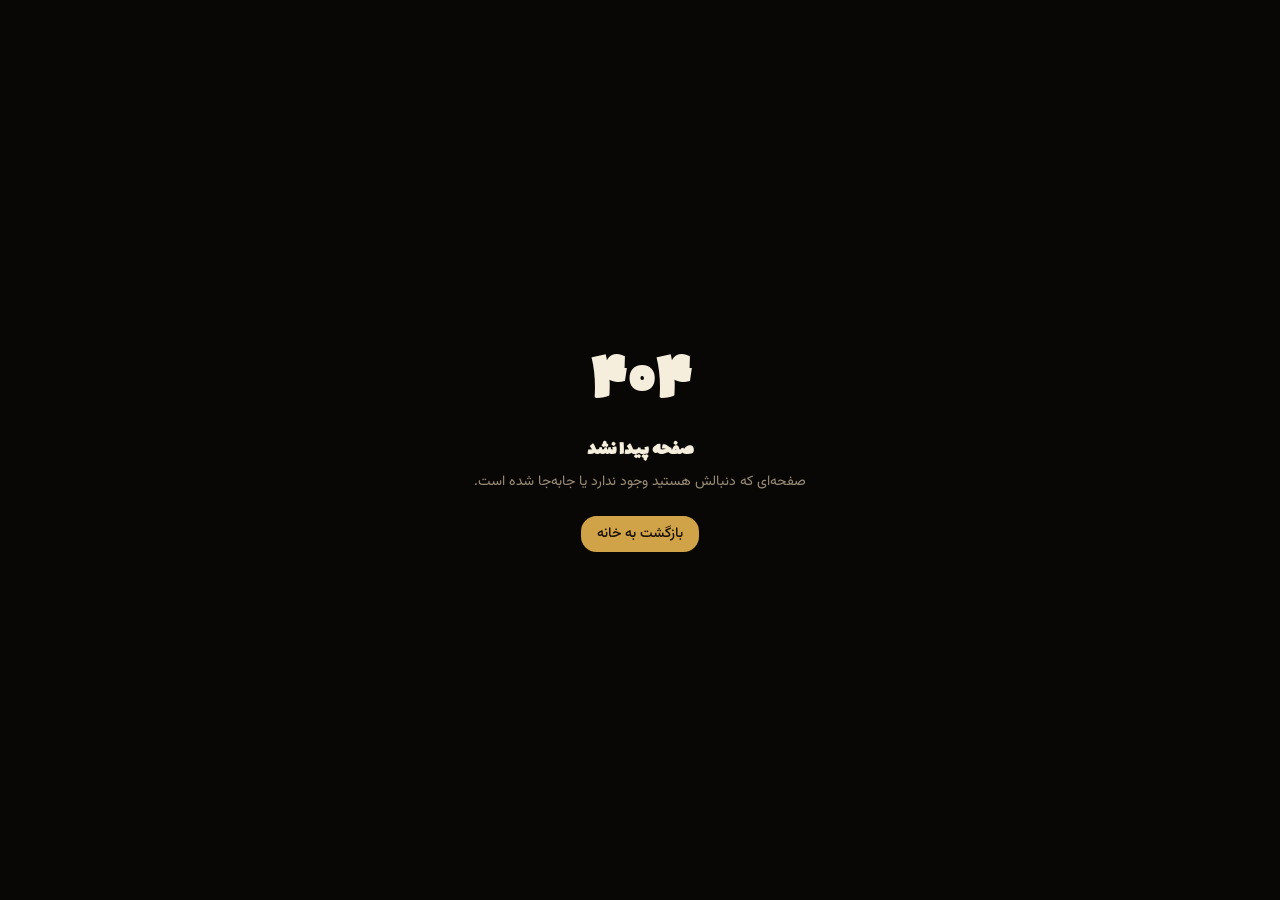
==== commit b7765bb1: "Fix meta description: کرمان → تهران" ====
--- a/index.html
+++ b/index.html
@@ -1 +1 @@
-<!DOCTYPE html><html lang="fa" dir="rtl"><head><meta charSet="utf-8"/><meta name="viewport" content="width=device-width, initial-scale=1"/><link rel="preload" as="image" href="/assets/mehab-emblem-11dQhi1C.png"/><link rel="preload" as="image" href="/assets/hero-poster-8r6jDCRH.jpg"/><link rel="stylesheet" href="/assets/styles-BObkWqMe.css" data-precedence="default"/><link rel="stylesheet" href="/assets/index-BqfU1nZF.css" data-precedence="default"/><title>مهاب — استودیو طراحی برای برندهای لوکس</title><meta name="author" content="استودیو مهاب"/><meta property="og:image" content="https://mehabstudio.github.io/og-image.jpg"/><meta property="og:image:width" content="1200"/><meta property="og:image:height" content="630"/><meta property="og:image:alt" content="استودیو مهاب — طراحی لوکس برای برندهای خاص"/><meta name="twitter:image" content="https://mehabstudio.github.io/og-image.jpg"/><meta name="description" content="استودیو مهاب در کرمان؛ طراحی پوستر، منوی لوکس، هویت بصری و کاور و محتوا برای برندهای لوکس — کلینیک زیبایی، رستوران و کافه، املاک و فروشگاه آنلاین."/><meta property="og:title" content="مهاب — استودیو طراحی برای برندهای لوکس"/><meta property="og:description" content="استودیو مهاب در کرمان؛ طراحی پوستر، منوی لوکس، هویت بصری و کاور و محتوا برای برندهای لوکس."/><meta property="og:type" content="website"/><meta property="og:url" content="https://mehabstudio.github.io/"/><meta property="og:locale" content="fa_IR"/><meta name="twitter:card" content="summary_large_image"/><link rel="modulepreload" href="/assets/index-FXXjPv8N.js"/><link rel="modulepreload" href="/assets/routes-CJ3Son9I.js"/><link rel="icon" href="/favicon.ico" type="image/x-icon"/><link rel="canonical" href="https://mehabstudio.github.io/"/><script type="application/ld+json">{"@context":"https://schema.org","@type":"ProfessionalService","name":"استودیو مهاب","description":"استودیو مهاب در کرمان؛ طراحی پوستر، منوی لوکس، هویت بصری و کاور و محتوا برای برندهای لوکس.","url":"https://mehabstudio.github.io/","areaServed":"کرمان، ایران"}</script></head><body><!--$--><div dir="rtl" lang="fa" class="grain relative min-h-screen pb-24 md:pb-0"><div class="aurora"></div><div class="fixed inset-x-0 top-0 z-[60] h-[3px] origin-right bg-gold-gradient" style="transform:scaleX(0)"></div><header class="glass sticky top-0 z-50 border-b border-border"><div class="mx-auto flex max-w-[1180px] items-center justify-between gap-3 px-5 py-3 md:px-8"><a href="#top" class="group flex items-center gap-3"><img src="/assets/mehab-emblem-11dQhi1C.png" alt="لوگوی استودیو مهاب" width="44" height="44" class="h-11 w-11 rounded-xl border border-gold object-cover transition-transform duration-500 group-hover:rotate-[360deg]"/><span class="font-display text-2xl leading-none">مهاب<small class="block font-body text-[.62rem] tracking-[.2em] text-muted-foreground">MEHAB STUDIO</small></span></a><nav class="hidden gap-1 lg:flex"><a href="#design" class="relative rounded-full px-4 py-1.5 text-sm transition-colors text-ink-soft hover:text-gold-light">خدمات طراحی<span class="absolute inset-x-4 -bottom-0.5 h-px bg-gold-gradient transition-transform duration-500 scale-x-0"></span></a><a href="#clients" class="relative rounded-full px-4 py-1.5 text-sm transition-colors text-ink-soft hover:text-gold-light">صنایع<span class="absolute inset-x-4 -bottom-0.5 h-px bg-gold-gradient transition-transform duration-500 scale-x-0"></span></a><a href="#work" class="relative rounded-full px-4 py-1.5 text-sm transition-colors text-ink-soft hover:text-gold-light">نمونه‌کار<span class="absolute inset-x-4 -bottom-0.5 h-px bg-gold-gradient transition-transform duration-500 scale-x-0"></span></a><a href="#more" class="relative rounded-full px-4 py-1.5 text-sm transition-colors text-ink-soft hover:text-gold-light">خدمات دیگر<span class="absolute inset-x-4 -bottom-0.5 h-px bg-gold-gradient transition-transform duration-500 scale-x-0"></span></a><a href="#order" class="relative rounded-full px-4 py-1.5 text-sm transition-colors text-ink-soft hover:text-gold-light">سفارش<span class="absolute inset-x-4 -bottom-0.5 h-px bg-gold-gradient transition-transform duration-500 scale-x-0"></span></a></nav><div class="flex items-center gap-2"><button aria-label="باز کردن منو" class="grid h-10 w-10 place-items-center rounded-full border border-border text-xl text-gold-light transition hover:border-gold hover:bg-accent lg:hidden">☰</button><button aria-label="پخش صدا" title="پخش صدا" class="grid h-10 w-10 place-items-center rounded-full border border-border text-gold-light transition hover:border-gold hover:bg-accent"><svg width="18" height="18" viewBox="0 0 24 24" fill="none" stroke="currentColor" stroke-width="2" stroke-linecap="round"><path d="M11 5 6 9H2v6h4l5 4V5zM22 9l-6 6M16 9l6 6"></path></svg></button><button class="btn-shine rounded-full bg-gold-gradient px-5 py-2.5 text-sm font-bold text-primary-foreground shadow-gold transition hover:-translate-y-0.5">ثبت سفارش</button></div></div></header><main id="top" class="relative z-[1]"><section class="relative overflow-hidden pt-12 pb-20 md:pt-20 md:pb-28"><div aria-hidden="true" class="pointer-events-none absolute inset-0 overflow-hidden"></div><div class="mx-auto grid max-w-[1180px] items-center gap-12 px-5 md:px-8 lg:grid-cols-[1.08fr_.92fr]"><div><div class="reveal " style="transition-delay:0ms"><span class="kicker">استودیو طراحی مهاب</span></div><div class="reveal " style="transition-delay:100ms"><h1 class="text-balance text-[clamp(2.5rem,9vw,4.7rem)] leading-[1.25]">طراحی‌ای که برند شما را <span class="text-gold-shine">هم‌سطح بهترین‌ها</span> نشان می‌دهد</h1></div><div class="reveal " style="transition-delay:200ms"><p class="mt-5 max-w-[52ch] text-[clamp(1rem,2.6vw,1.13rem)] text-ink-soft">پوستر، کاور، منو و هویت بصری — با وسواسِ جزئیات و استاندارد برندهای لوکس. برای کسب‌وکارهایی که مشتری‌شان کیفیت را می‌فهمد.</p></div><div class="reveal mt-8 flex flex-wrap gap-3" style="transition-delay:300ms"><button class="btn-shine pulse-ring rounded-full bg-gold-gradient px-7 py-3.5 font-bold text-primary-foreground shadow-gold transition hover:-translate-y-1">ثبت سفارش طراحی</button><a href="#work" class="rounded-full border border-border bg-accent/40 px-7 py-3.5 font-bold text-gold-light transition hover:border-gold">دیدن نمونه‌کار</a></div><div class="reveal mt-10 grid max-w-md grid-cols-3 gap-3" style="transition-delay:400ms"><div class="rounded-2xl border border-border bg-card/60 p-3 text-center backdrop-blur"><div class="font-display text-3xl text-gold-light"><span>۴</span></div><div class="text-xs text-muted-foreground">صنعت تخصصی</div></div><div class="rounded-2xl border border-border bg-card/60 p-3 text-center backdrop-blur"><div class="font-display text-3xl text-gold-light"><span>۸</span></div><div class="text-xs text-muted-foreground">خدمت طراحی</div></div><div class="rounded-2xl border border-border bg-card/60 p-3 text-center backdrop-blur"><div class="font-display text-3xl text-gold-light"><span>۲</span></div><div class="text-xs text-muted-foreground">مرحله اصلاح رایگان</div></div></div></div><div class="reveal relative mx-auto w-full max-w-[420px] [perspective:1200px]" style="transition-delay:200ms"><div class="absolute -inset-10 rounded-full bg-gold/20 blur-3xl"></div><div class="float-slow relative"><div class="relative overflow-hidden rounded-[28px] border border-gold/50 p-2 shadow-card transition-transform duration-300" style="transform:rotateX(0deg) rotateY(0deg);background:var(--gradient-gold)"><img src="/assets/hero-poster-8r6jDCRH.jpg" alt="پوستر لوکس افتتاحیه کافه، طراحی استودیو مهاب" width="896" height="1344" class="rounded-[22px]"/><div class="absolute inset-x-5 bottom-5 rounded-2xl glass border border-border px-4 py-2.5 text-sm text-ink-soft">نمونه‌کار — <b class="text-gold-light">پوستر افتتاحیه کافه</b></div></div></div></div></div></section><div dir="ltr" aria-hidden="true" class="overflow-hidden border-y border-border bg-card/40 py-4"><div class="marquee-track"><div class="flex"><span class="mx-6 whitespace-nowrap font-display text-2xl text-ink-soft">پوستر<!-- --> <i class="not-italic text-gold">◆</i></span><span class="mx-6 whitespace-nowrap font-display text-2xl text-ink-soft">کاور و استوری<!-- --> <i class="not-italic text-gold">◆</i></span><span class="mx-6 whitespace-nowrap font-display text-2xl text-ink-soft">منوی لوکس<!-- --> <i class="not-italic text-gold">◆</i></span><span class="mx-6 whitespace-nowrap font-display text-2xl text-ink-soft">هویت بصری<!-- --> <i class="not-italic text-gold">◆</i></span><span class="mx-6 whitespace-nowrap font-display text-2xl text-ink-soft">دعوتنامه افتتاحیه<!-- --> <i class="not-italic text-gold">◆</i></span><span class="mx-6 whitespace-nowrap font-display text-2xl text-ink-soft">کاتالوگ پروژه<!-- --> <i class="not-italic text-gold">◆</i></span><span class="mx-6 whitespace-nowrap font-display text-2xl text-ink-soft">کمپین فروش<!-- --> <i class="not-italic text-gold">◆</i></span><span class="mx-6 whitespace-nowrap font-display text-2xl text-ink-soft">کاور آهنگ<!-- --> <i class="not-italic text-gold">◆</i></span><span class="mx-6 whitespace-nowrap font-display text-2xl text-ink-soft">برندینگ<!-- --> <i class="not-italic text-gold">◆</i></span></div><div class="flex"><span class="mx-6 whitespace-nowrap font-display text-2xl text-ink-soft">پوستر<!-- --> <i class="not-italic text-gold">◆</i></span><span class="mx-6 whitespace-nowrap font-display text-2xl text-ink-soft">کاور و استوری<!-- --> <i class="not-italic text-gold">◆</i></span><span class="mx-6 whitespace-nowrap font-display text-2xl text-ink-soft">منوی لوکس<!-- --> <i class="not-italic text-gold">◆</i></span><span class="mx-6 whitespace-nowrap font-display text-2xl text-ink-soft">هویت بصری<!-- --> <i class="not-italic text-gold">◆</i></span><span class="mx-6 whitespace-nowrap font-display text-2xl text-ink-soft">دعوتنامه افتتاحیه<!-- --> <i class="not-italic text-gold">◆</i></span><span class="mx-6 whitespace-nowrap font-display text-2xl text-ink-soft">کاتالوگ پروژه<!-- --> <i class="not-italic text-gold">◆</i></span><span class="mx-6 whitespace-nowrap font-display text-2xl text-ink-soft">کمپین فروش<!-- --> <i class="not-italic text-gold">◆</i></span><span class="mx-6 whitespace-nowrap font-display text-2xl text-ink-soft">کاور آهنگ<!-- --> <i class="not-italic text-gold">◆</i></span><span class="mx-6 whitespace-nowrap font-display text-2xl text-ink-soft">برندینگ<!-- --> <i class="not-italic text-gold">◆</i></span></div></div></div><section id="design" class="py-20 md:py-28"><div class="mx-auto max-w-[1180px] px-5 md:px-8"><div class="reveal mb-10" style="transition-delay:0ms"><span class="kicker">خدمات اصلی</span><h2 class="text-[clamp(1.9rem,6vw,3.2rem)]">طراحی؛ قلب استودیو مهاب</h2><p class="mt-3 max-w-[56ch] text-ink-soft">هر طرح از صفر و فقط برای برند شما ساخته می‌شود — از ایده و اتود تا فایل نهایی.</p></div><div class="reveal " style="transition-delay:0ms"><div role="tablist" aria-label="خدمات طراحی" class="relative inline-flex max-w-full gap-1 overflow-x-auto rounded-full border border-border bg-card/70 p-1.5 backdrop-blur [scrollbar-width:none] [mask-image:linear-gradient(to_left,transparent_0,black_28px)]"><span aria-hidden="true" class="absolute top-1.5 bottom-1.5 rounded-full bg-gold-gradient shadow-gold transition-all duration-500 [transition-timing-function:cubic-bezier(.5,1.6,.4,1)]" style="left:0;width:0"></span><button role="tab" aria-selected="true" class="relative z-10 min-h-11 whitespace-nowrap rounded-full px-4 py-2.5 text-sm font-bold transition-colors duration-300 sm:px-5 text-primary-foreground">پوستر و بنر</button><button role="tab" aria-selected="false" class="relative z-10 min-h-11 whitespace-nowrap rounded-full px-4 py-2.5 text-sm font-bold transition-colors duration-300 sm:px-5 text-ink-soft hover:text-gold-light">کاور و محتوا</button><button role="tab" aria-selected="false" class="relative z-10 min-h-11 whitespace-nowrap rounded-full px-4 py-2.5 text-sm font-bold transition-colors duration-300 sm:px-5 text-ink-soft hover:text-gold-light">منوی لوکس</button><button role="tab" aria-selected="false" class="relative z-10 min-h-11 whitespace-nowrap rounded-full px-4 py-2.5 text-sm font-bold transition-colors duration-300 sm:px-5 text-ink-soft hover:text-gold-light">هویت بصری</button><button role="tab" aria-selected="false" class="relative z-10 min-h-11 whitespace-nowrap rounded-full px-4 py-2.5 text-sm font-bold transition-colors duration-300 sm:px-5 text-ink-soft hover:text-gold-light">بنر، کاربرگ و کاور</button></div></div><div class="tab-panel-enter mt-8"><div class="card-lux grid gap-8 p-7 md:grid-cols-[auto_1fr_auto] md:items-center md:p-10"><div class="grid h-20 w-20 place-items-center rounded-2xl border border-gold/40 bg-accent text-gold-light"><svg width="36" height="36" viewBox="0 0 24 24" fill="none" stroke="currentColor" stroke-width="1.7" stroke-linecap="round" stroke-linejoin="round"><path d="M3 3h18v18H3zM9 9m-2 0a2 2 0 1 0 4 0a2 2 0 1 0-4 0M21 15l-4.4-4.4a2 2 0 0 0-2.8 0L6 18"></path></svg></div><div><span class="mb-2 inline-block rounded-full bg-gold/15 px-3 py-0.5 text-xs font-bold text-gold-light">خدمت شاخص</span><h3 class="text-3xl">پوستر و بنر</h3><p class="mt-2 max-w-[60ch] text-ink-soft">پوستر افتتاحیه، رویداد، کمپین فروش و اطلاع‌رسانی؛ در ابعاد چاپی و فرمت استوری و پست.</p><ul class="mt-4 flex flex-wrap gap-x-6 gap-y-2 text-sm text-ink-soft"><li class="tab-panel-enter flex items-center gap-2" style="animation-delay:150ms"><svg width="15" height="15" viewBox="0 0 24 24" fill="none" stroke="currentColor" stroke-width="2.4" stroke-linecap="round" stroke-linejoin="round" class="shrink-0 text-gold"><path d="M20 6 9 17l-5-5"></path></svg>طراحی کاملاً اختصاصی</li><li class="tab-panel-enter flex items-center gap-2" style="animation-delay:240ms"><svg width="15" height="15" viewBox="0 0 24 24" fill="none" stroke="currentColor" stroke-width="2.4" stroke-linecap="round" stroke-linejoin="round" class="shrink-0 text-gold"><path d="M20 6 9 17l-5-5"></path></svg>نسخه چاپی + استوری + پست</li><li class="tab-panel-enter flex items-center gap-2" style="animation-delay:330ms"><svg width="15" height="15" viewBox="0 0 24 24" fill="none" stroke="currentColor" stroke-width="2.4" stroke-linecap="round" stroke-linejoin="round" class="shrink-0 text-gold"><path d="M20 6 9 17l-5-5"></path></svg>دو مرحله اصلاح رایگان</li></ul></div><div class="flex flex-col items-start gap-3 md:items-end"><button class="btn-shine rounded-full bg-gold-gradient px-6 py-3 font-bold text-primary-foreground shadow-gold transition hover:-translate-y-0.5">سفارش این خدمت</button></div></div></div></div></section><hr class="hairline"/><section id="clients" class="py-20 md:py-28"><div class="mx-auto max-w-[1180px] px-5 md:px-8"><div class="reveal mb-10" style="transition-delay:0ms"><span class="kicker">صنایع</span><h2 class="text-[clamp(1.9rem,6vw,3.2rem)]">برای هر صنعت، زبان بصری خودش</h2><p class="mt-3 max-w-[56ch] text-ink-soft">طراحی هر بخش، مخصوص همان قشر از مشتری ساخته می‌شود.</p></div><div class="reveal " style="transition-delay:0ms"><div role="tablist" aria-label="صنایع" class="relative inline-flex max-w-full gap-1 overflow-x-auto rounded-full border border-border bg-card/70 p-1.5 backdrop-blur [scrollbar-width:none] [mask-image:linear-gradient(to_left,transparent_0,black_28px)]"><span aria-hidden="true" class="absolute top-1.5 bottom-1.5 rounded-full bg-gold-gradient shadow-gold transition-all duration-500 [transition-timing-function:cubic-bezier(.5,1.6,.4,1)]" style="left:0;width:0"></span><button role="tab" aria-selected="false" class="relative z-10 min-h-11 whitespace-nowrap rounded-full px-4 py-2.5 text-sm font-bold transition-colors duration-300 sm:px-5 text-ink-soft hover:text-gold-light">کلینیک</button><button role="tab" aria-selected="true" class="relative z-10 min-h-11 whitespace-nowrap rounded-full px-4 py-2.5 text-sm font-bold transition-colors duration-300 sm:px-5 text-primary-foreground">رستوران</button><button role="tab" aria-selected="false" class="relative z-10 min-h-11 whitespace-nowrap rounded-full px-4 py-2.5 text-sm font-bold transition-colors duration-300 sm:px-5 text-ink-soft hover:text-gold-light">املاک</button><button role="tab" aria-selected="false" class="relative z-10 min-h-11 whitespace-nowrap rounded-full px-4 py-2.5 text-sm font-bold transition-colors duration-300 sm:px-5 text-ink-soft hover:text-gold-light">پوشاک</button></div></div><div class="mt-8 grid overflow-hidden rounded-[28px] border border-border bg-card shadow-card lg:grid-cols-2"><div class="relative aspect-[4/3] overflow-hidden lg:aspect-auto"><img src="/assets/sector-restaurant-BCeJeTPN.jpg" alt="رستوران و کافه لوکس" width="1200" height="912" loading="lazy" class="img-kenburns h-full w-full object-cover"/><div class="absolute inset-0 bg-gradient-to-t from-background via-background/20 to-transparent"></div><span class="tab-panel-enter absolute right-6 bottom-4 font-display text-7xl text-gold-light/90">۰۲</span></div><div class="tab-panel-enter p-7 md:p-10"><h3 class="text-3xl">رستوران و کافه لوکس</h3><p class="mt-3 text-ink-soft">از دعوتنامه افتتاحیه تا منو و پوستر شب‌های ویژه؛ طراحی باید همان طعم و فضایی را منتقل کند که مهمان سر میز تجربه می‌کند.</p><ul class="mt-5 space-y-2.5"><li class="tab-panel-enter flex items-center gap-2.5 text-ink-soft" style="animation-delay:200ms"><svg width="15" height="15" viewBox="0 0 24 24" fill="none" stroke="currentColor" stroke-width="2.4" stroke-linecap="round" stroke-linejoin="round" class="shrink-0 text-gold"><path d="M20 6 9 17l-5-5"></path></svg>دعوتنامه و پوستر افتتاحیه و رویداد</li><li class="tab-panel-enter flex items-center gap-2.5 text-ink-soft" style="animation-delay:300ms"><svg width="15" height="15" viewBox="0 0 24 24" fill="none" stroke="currentColor" stroke-width="2.4" stroke-linecap="round" stroke-linejoin="round" class="shrink-0 text-gold"><path d="M20 6 9 17l-5-5"></path></svg>منوی چاپی و دیجیتال هم‌هویت با فضا</li><li class="tab-panel-enter flex items-center gap-2.5 text-ink-soft" style="animation-delay:400ms"><svg width="15" height="15" viewBox="0 0 24 24" fill="none" stroke="currentColor" stroke-width="2.4" stroke-linecap="round" stroke-linejoin="round" class="shrink-0 text-gold"><path d="M20 6 9 17l-5-5"></path></svg>کاور و محتوای روزانه پیج</li></ul><button class="group mt-8 inline-flex items-center gap-2 rounded-full border border-gold/60 px-6 py-3 font-bold text-gold-light transition hover:bg-gold hover:text-primary-foreground">سفارش برای رستوران من<!-- --> <span class="transition-transform group-hover:-translate-x-1.5">←</span></button></div></div></div></section><hr class="hairline"/><section id="work" class="py-20 md:py-28"><div class="mx-auto max-w-[1180px] px-5 md:px-8"><div class="reveal mb-10" style="transition-delay:0ms"><span class="kicker">نمونه‌کار</span><h2 class="text-[clamp(1.9rem,6vw,3.2rem)]">دعوتنامه افتتاحیه</h2></div><div class="grid items-center gap-10 lg:grid-cols-[.8fr_1.2fr]"><div class="reveal mx-auto w-full max-w-[380px]" style="transition-delay:0ms"><figure class="group relative overflow-hidden rounded-[26px] border border-gold/40 shadow-card"><img src="/assets/hero-poster-8r6jDCRH.jpg" alt="دعوتنامه افتتاحیه کافه، طراحی مهاب" width="896" height="1344" loading="lazy" class="transition-transform duration-[1.5s] group-hover:scale-110"/><figcaption class="absolute inset-x-0 bottom-0 bg-gradient-to-t from-background to-transparent p-5 pt-16 text-sm text-ink-soft">دعوتنامه افتتاحیه — فرمت استوری</figcaption></figure></div><div class="reveal " style="transition-delay:150ms"><h3 class="text-3xl">دعوتنامه‌ای که حس کافه را قبل از ورود منتقل کرد</h3><p class="mt-4 text-ink-soft">یک کافه در تهران، با دکور سنتی و فضای گرم و صمیمی، برای شب افتتاحیه‌اش چیزی بیشتر از یک اطلاع‌رسانی ساده می‌خواست: دعوتنامه‌ای که حال‌وهوای واقعی کافه را منتقل کند و مهمان‌ها را به اشتراک‌گذاری ترغیب کند.</p><p class="mt-3 text-ink-soft">مهاب پالت گرم و سنتی خودِ فضا را به زبان طراحی ترجمه کرد؛ از سردر و نور کافه تا جزئیات شب افتتاحیه — موسیقی زنده و تخفیف ویژه روز افتتاح.</p><ul class="mt-5 grid gap-2.5 sm:grid-cols-2"><li class="flex items-center gap-2 text-sm text-ink-soft"><svg width="15" height="15" viewBox="0 0 24 24" fill="none" stroke="currentColor" stroke-width="2.4" stroke-linecap="round" stroke-linejoin="round" class="shrink-0 text-gold"><path d="M20 6 9 17l-5-5"></path></svg>پوستر دعوتنامه افتتاحیه، آماده استوری</li><li class="flex items-center gap-2 text-sm text-ink-soft"><svg width="15" height="15" viewBox="0 0 24 24" fill="none" stroke="currentColor" stroke-width="2.4" stroke-linecap="round" stroke-linejoin="round" class="shrink-0 text-gold"><path d="M20 6 9 17l-5-5"></path></svg>پوستر برنامه شب‌های جمعه کافه</li><li class="flex items-center gap-2 text-sm text-ink-soft"><svg width="15" height="15" viewBox="0 0 24 24" fill="none" stroke="currentColor" stroke-width="2.4" stroke-linecap="round" stroke-linejoin="round" class="shrink-0 text-gold"><path d="M20 6 9 17l-5-5"></path></svg>متن‌های تبلیغاتی آماده انتشار</li><li class="flex items-center gap-2 text-sm text-ink-soft"><svg width="15" height="15" viewBox="0 0 24 24" fill="none" stroke="currentColor" stroke-width="2.4" stroke-linecap="round" stroke-linejoin="round" class="shrink-0 text-gold"><path d="M20 6 9 17l-5-5"></path></svg>هماهنگی کامل بصری با دکور کافه</li></ul><div class="mt-6 flex flex-wrap gap-2 text-xs"><span class="rounded-full border border-border bg-card px-3 py-1 text-muted-foreground">مشتری: کافه در تهران</span><span class="rounded-full border border-border bg-card px-3 py-1 text-muted-foreground">خدمت: پوستر و دعوتنامه</span><span class="rounded-full border border-border bg-card px-3 py-1 text-muted-foreground">افتتاحیه: پنجشنبه ۲۳ مهر ۱۴۰۵</span></div><button class="btn-shine mt-8 rounded-full bg-gold-gradient px-7 py-3.5 font-bold text-primary-foreground shadow-gold transition hover:-translate-y-1">برای مجموعه من هم بسازید</button></div></div><div class="mt-16"><h3 class="text-2xl">نمونه‌های بیشتر</h3><p class="mt-2 max-w-[60ch] text-sm text-ink-soft">«کار واقعی» از پروژه‌های انجام‌شده مهاب است؛ «نمونه سبک»‌ها سبک‌هایی‌اند که برای برند شما می‌سازیم.</p><div class="mt-6 grid gap-5 sm:grid-cols-2 lg:grid-cols-3"><figure class="group overflow-hidden rounded-[22px] border border-border bg-card shadow-card"><div class="aspect-square overflow-hidden"><img src="/assets/samples-menu-real-DeZFJ_Rq.jpg" alt="منوی کافه" loading="lazy" class="h-full w-full object-cover transition-transform duration-[1.2s] group-hover:scale-105"/></div><figcaption class="flex items-center justify-between gap-3 p-4"><span><b class="block text-base">منوی کافه</b><span class="text-xs text-muted-foreground">منوی چاپی کافه — طراحی مهاب</span></span><span class="shrink-0 rounded-full px-2.5 py-1 text-[11px] font-bold bg-gold/15 text-gold-light">کار واقعی</span></figcaption></figure><figure class="group overflow-hidden rounded-[22px] border border-border bg-card shadow-card"><div class="aspect-square overflow-hidden"><img src="/assets/samples-poster-DGf_RHKD.jpg" alt="پوستر" loading="lazy" class="h-full w-full object-cover transition-transform duration-[1.2s] group-hover:scale-105"/></div><figcaption class="flex items-center justify-between gap-3 p-4"><span><b class="block text-base">پوستر</b><span class="text-xs text-muted-foreground">سبک پوستر افتتاحیه و کمپین</span></span><span class="shrink-0 rounded-full px-2.5 py-1 text-[11px] font-bold bg-card text-muted-foreground border border-border">نمونه سبک</span></figcaption></figure><figure class="group overflow-hidden rounded-[22px] border border-border bg-card shadow-card"><div class="aspect-square overflow-hidden"><img src="/assets/samples-cover-Br3fhIVa.jpg" alt="کاور و محتوا" loading="lazy" class="h-full w-full object-cover transition-transform duration-[1.2s] group-hover:scale-105"/></div><figcaption class="flex items-center justify-between gap-3 p-4"><span><b class="block text-base">کاور و محتوا</b><span class="text-xs text-muted-foreground">سبک کاور پست و استوری</span></span><span class="shrink-0 rounded-full px-2.5 py-1 text-[11px] font-bold bg-card text-muted-foreground border border-border">نمونه سبک</span></figcaption></figure><figure class="group overflow-hidden rounded-[22px] border border-border bg-card shadow-card"><div class="aspect-square overflow-hidden"><img src="/assets/samples-menu-DopEXU7E.jpg" alt="منو" loading="lazy" class="h-full w-full object-cover transition-transform duration-[1.2s] group-hover:scale-105"/></div><figcaption class="flex items-center justify-between gap-3 p-4"><span><b class="block text-base">منو</b><span class="text-xs text-muted-foreground">سبک منوی رستوران و کافه</span></span><span class="shrink-0 rounded-full px-2.5 py-1 text-[11px] font-bold bg-card text-muted-foreground border border-border">نمونه سبک</span></figcaption></figure><figure class="group overflow-hidden rounded-[22px] border border-border bg-card shadow-card"><div class="aspect-square overflow-hidden"><img src="/assets/samples-brand-CdWWC0zh.jpg" alt="هویت بصری" loading="lazy" class="h-full w-full object-cover transition-transform duration-[1.2s] group-hover:scale-105"/></div><figcaption class="flex items-center justify-between gap-3 p-4"><span><b class="block text-base">هویت بصری</b><span class="text-xs text-muted-foreground">سبک لوگو و ست اداری برند</span></span><span class="shrink-0 rounded-full px-2.5 py-1 text-[11px] font-bold bg-card text-muted-foreground border border-border">نمونه سبک</span></figcaption></figure><button class="flex min-h-56 flex-col items-start justify-between rounded-[22px] border border-dashed border-gold/50 bg-gold/5 p-6 text-right transition hover:bg-gold/10"><span class="text-2xl">نمونه بعدی،<br/>برند شماست.</span><span class="font-bold text-gold-light">ثبت سفارش ←</span></button></div></div></div></section><hr class="hairline"/><section id="more" class="py-20 md:py-28"><div class="mx-auto max-w-[1180px] px-5 md:px-8"><div class="reveal mb-10" style="transition-delay:0ms"><span class="kicker">خدمات دیگر مهاب</span><h2 class="text-[clamp(1.9rem,6vw,3.2rem)]">وقتی برندتان بیشتر از طراحی می‌خواهد</h2></div><div class="grid gap-5 md:grid-cols-3"><div class="reveal " style="transition-delay:0ms"><div class="card-lux h-full p-7"><div class="mb-5 grid h-14 w-14 place-items-center rounded-2xl border border-gold/40 bg-accent text-gold-light"><svg width="26" height="26" viewBox="0 0 24 24" fill="none" stroke="currentColor" stroke-width="1.7" stroke-linecap="round" stroke-linejoin="round"><path d="M23 7l-7 5 7 5V7zM1 5h15v14H1z"></path></svg></div><h3 class="text-2xl">ویدیو و انیمیشن</h3><p class="mt-2 text-sm text-ink-soft">تیزر معرفی، انیمیشن تبلیغاتی و ویدیوهای داستانی برای پیج و کمپین — با سناریو، نریشن و تدوین کامل.</p><button class="mt-5 inline-flex min-h-11 items-center font-bold text-gold-light hover:underline">ثبت سفارش ویدیو<!-- --> ←</button></div></div><div class="reveal " style="transition-delay:120ms"><div class="card-lux h-full p-7"><div class="mb-5 grid h-14 w-14 place-items-center rounded-2xl border border-gold/40 bg-accent text-gold-light"><svg width="26" height="26" viewBox="0 0 24 24" fill="none" stroke="currentColor" stroke-width="1.7" stroke-linecap="round" stroke-linejoin="round"><path d="M2 3h20v14H2zM8 21h8M12 17v4"></path></svg></div><h3 class="text-2xl">ساخت وب‌سایت</h3><p class="mt-2 text-sm text-ink-soft">وب‌سایت معرفی و فروشگاهی با همان استاندارد بصری برندتان؛ سریع، موبایل‌اول و آماده گرفتن سفارش.</p><button class="mt-5 inline-flex min-h-11 items-center font-bold text-gold-light hover:underline">ثبت سفارش وب‌سایت<!-- --> ←</button></div></div><div class="reveal " style="transition-delay:240ms"><div class="card-lux h-full p-7"><div class="mb-5 grid h-14 w-14 place-items-center rounded-2xl border border-gold/40 bg-accent text-gold-light"><svg width="26" height="26" viewBox="0 0 24 24" fill="none" stroke="currentColor" stroke-width="1.7" stroke-linecap="round" stroke-linejoin="round"><path d="M12 8V4H8M4 8h16v12H4zM2 14h2M20 14h2M15 13v2M9 13v2"></path></svg></div><h3 class="text-2xl">ربات تلگرام هوش مصنوعی</h3><p class="mt-2 text-sm text-ink-soft">دستیار هوشمند فارسی برای کسب‌وکار شما؛ پاسخ‌گویی، تولید محتوا و پشتیبانی مشتری.</p><a href="https://t.me/MehabAi1_bot" target="_blank" rel="noopener" class="mt-5 inline-flex min-h-11 items-center font-bold text-gold-light hover:underline">امتحان ربات مهاب<!-- --> ←</a></div></div></div><div class="mt-20"><div class="reveal mb-10" style="transition-delay:0ms"><span class="kicker">مسیر سفارش</span><h2 class="text-[clamp(1.9rem,6vw,3.2rem)]">از بریف تا تحویل، در چهار قدم</h2></div><div class="relative grid gap-5 sm:grid-cols-2 lg:grid-cols-4"><div class="reveal " style="transition-delay:0ms"><div class="card-lux h-full p-6"><div class="font-display text-5xl text-gold/80">۰۱</div><h3 class="mt-2 text-xl">بریف و مشاوره</h3><p class="mt-1 text-sm text-ink-soft">فرم سفارش را پر می‌کنید؛ درباره فضا، مخاطب و هدف طرح با هم صحبت می‌کنیم.</p></div></div><div class="reveal " style="transition-delay:130ms"><div class="card-lux h-full p-6"><div class="font-display text-5xl text-gold/80">۰۲</div><h3 class="mt-2 text-xl">اتود و جهت طراحی</h3><p class="mt-1 text-sm text-ink-soft">مسیر بصری طرح بر اساس هویت برند شما شکل می‌گیرد و برای تأیید می‌بینید.</p></div></div><div class="reveal " style="transition-delay:260ms"><div class="card-lux h-full p-6"><div class="font-display text-5xl text-gold/80">۰۳</div><h3 class="mt-2 text-xl">اجرا و اصلاح</h3><p class="mt-1 text-sm text-ink-soft">طرح نهایی اجرا می‌شود؛ دو مرحله اصلاح رایگان تا رسیدن به نسخه دلخواه.</p></div></div><div class="reveal " style="transition-delay:390ms"><div class="card-lux h-full p-6"><div class="font-display text-5xl text-gold/80">۰۴</div><h3 class="mt-2 text-xl">تحویل کامل</h3><p class="mt-1 text-sm text-ink-soft">فایل‌های نهایی چاپی و دیجیتال، آماده انتشار یا چاپ، تحویل شما می‌شود.</p></div></div></div></div></div></section><hr class="hairline"/><section id="order" class="relative overflow-hidden py-20 md:py-28"><div aria-hidden="true" class="pointer-events-none absolute inset-0 overflow-hidden"></div><div class="mx-auto grid max-w-[1180px] gap-10 px-5 md:px-8 lg:grid-cols-[.9fr_1.1fr]"><div class="reveal " style="transition-delay:0ms"><span class="kicker">ثبت سفارش</span><h2 class="text-[clamp(1.9rem,6vw,3.2rem)]">پروژه‌تان را <span class="text-gold-shine">شروع کنیم</span></h2><p class="mt-3 text-ink-soft">فرم را پر کنید؛ متن سفارش آماده در تلگرام باز می‌شود و با یک لمس ارسال می‌کنید. بعد از بررسی بریف، برای هماهنگی و برآورد نهایی با شما تماس می‌گیریم.</p><div class="mt-6 space-y-3"><div class="flex gap-3 rounded-2xl border border-border bg-card/60 p-4"><span class="grid h-10 w-10 shrink-0 place-items-center rounded-xl bg-telegram/20 text-telegram">✈</span><div><b>تلگرام — سفارش‌های استودیو مهاب</b><p class="text-sm text-muted-foreground">سریع‌ترین راه سفارش: <a href="https://t.me/MehabOrders_bot" target="_blank" rel="noopener" class="inline-block py-2 text-gold-light">@MehabOrders_bot</a></p></div></div></div></div><div class="reveal " style="transition-delay:150ms"><form noValidate="" class="rounded-[28px] border border-border bg-card/80 p-6 shadow-card backdrop-blur md:p-8"><div class="grid gap-4 sm:grid-cols-2"><label class="block text-sm">نام و نام خانوادگی <i class="not-italic text-gold">*</i><input class="field-lux mt-1.5" autoComplete="name" placeholder="مثلاً: سارا محمدی" value=""/></label><label class="block text-sm">شماره تماس <i class="not-italic text-gold">*</i><input class="field-lux mt-1.5" type="tel" inputMode="tel" placeholder="۰۹۱۲ ـــ ـــ ـــ" value=""/></label><label class="block text-sm">نوع کسب‌وکار<select class="field-lux mt-1.5"><option value="clinic">کلینیک زیبایی و دندانپزشکی</option><option value="restaurant" selected="">رستوران و کافه لوکس</option><option value="realestate">املاک و ساختمان لوکس</option><option value="fashion">فروشگاه آنلاین و برند پوشاک</option><option value="other">سایر کسب‌وکارها</option></select></label><label class="block text-sm">خدمت موردنظر<select class="field-lux mt-1.5"><option value="poster" selected="">پوستر و بنر</option><option value="banner">بنر، کاربرگ و کاور</option><option value="cover">کاور و محتوای بصری پیج</option><option value="menu">منوی رستوران و کافه</option><option value="brand">هویت بصری و برندینگ</option><option value="video">ویدیو و انیمیشن</option><option value="website">ساخت وب‌سایت</option><option value="bot">ربات تلگرام هوش مصنوعی</option></select></label></div><label class="mt-4 block text-sm">درباره پروژه‌تان بنویسید<textarea class="field-lux mt-1.5 min-h-28" placeholder="مثلاً: برای افتتاحیه کلینیک، یک پوستر لوکس می‌خواهم که…"></textarea></label><div class="mt-5"><button type="button" class="w-full rounded-full bg-telegram px-5 py-3.5 font-bold text-foreground transition hover:-translate-y-0.5 hover:brightness-110">ارسال با تلگرام</button></div><button type="button" class="mx-auto mt-3 block min-h-11 px-3 py-2 text-sm text-gold-light underline-offset-4 hover:underline">یا متن سفارش را کپی کنید</button><p class="mt-3 text-center text-xs text-muted-foreground">متن سفارش در چت ربات آماده است؛ فقط دکمه ارسال را بزنید. اگر خالی بود، «کپی متن سفارش» را بزنید و در چت پیست کنید. سفارش فقط با تأیید خودتان ارسال می‌شود.</p></form></div></div></section></main><footer id="contact" class="relative z-[1] border-t border-border bg-card/40"><div class="mx-auto grid max-w-[1180px] gap-10 px-5 py-16 md:grid-cols-[1.4fr_1fr_1fr] md:px-8"><div><div class="font-display text-4xl">برندتان را <span class="text-gold-shine">لوکس</span> نشان دهید.</div><p class="mt-3 max-w-[44ch] text-ink-soft">استودیو مهاب — طراحی پوستر، کاور، منو و هویت بصری برای کسب‌وکارهایی که مشتری باکیفیت می‌خواهند.</p></div><div><h4 class="mb-3 text-xl text-gold-light">بخش‌های سایت</h4><ul class="space-y-1.5 text-sm text-ink-soft"><li><a href="#design" class="hover:text-gold-light">خدمات طراحی</a></li><li><a href="#clients" class="hover:text-gold-light">صنایع</a></li><li><a href="#work" class="hover:text-gold-light">نمونه‌کار</a></li><li><a href="#more" class="hover:text-gold-light">خدمات دیگر</a></li><li><a href="#order" class="hover:text-gold-light">سفارش</a></li></ul></div><div><h4 class="mb-3 text-xl text-gold-light">تماس با مهاب</h4><ul class="space-y-1.5 text-sm text-ink-soft"><li><a href="https://t.me/MehabOrders_bot" target="_blank" rel="noopener" class="hover:text-gold-light">تلگرام سفارش — @MehabOrders_bot</a></li><li><a href="#order" class="hover:text-gold-light">فرم ثبت سفارش</a></li><li class="text-muted-foreground">کرمان، ایران</li></ul></div></div><div class="border-t border-border py-5 text-center text-xs text-muted-foreground">© ۱۴۰۵ استودیو مهاب — همه حقوق طرح‌ها محفوظ است.</div></footer><div class="sticky-bar fixed inset-x-0 bottom-0 z-50 flex gap-2 border-t border-border p-3 md:hidden"><button class="btn-shine flex-1 rounded-full bg-gold-gradient py-3 font-bold text-primary-foreground">ثبت سفارش طراحی</button><a href="https://t.me/MehabOrders_bot" target="_blank" rel="noopener" class="flex-1 rounded-full border border-border py-3 text-center font-bold text-gold-light">تلگرام مهاب</a></div><div role="status" aria-live="polite" class="fixed left-1/2 bottom-24 z-[80] -translate-x-1/2 rounded-full border border-gold/50 bg-card px-5 py-3 text-sm shadow-gold transition-all duration-500 md:bottom-8 pointer-events-none opacity-0 translate-y-4"></div></div><script>(function(a,f){let l;try{l=JSON.parse(sessionStorage.getItem(a)||"{}")}catch{return}const n=l?.[f||history.state?.__TSR_key];let c=!1;for(const t in n){const e=n[t],o=e?.scrollX,s=e?.scrollY;if(Number.isFinite(o)&&Number.isFinite(s)){if(t==="window")scrollTo(o,s),c=!0;else if(t)try{const r=document.querySelector(t);r&&(r.scrollLeft=o,r.scrollTop=s)}catch{}}}if(c)return;const i=location.hash.slice(1);if(i){const t=history.state?.__hashScrollIntoViewOptions??!0;if(t){const e=document.getElementById(i);e&&e.scrollIntoView(t)}return}scrollTo(0,0)})("tsr-scroll-restoration-v1_3");document.currentScript.remove()</script><!--/$--><script data-tsr-stream-part="">(self.$R=self.$R||{})["tsr"]=[];self.$_TSR={h(){this.hydrated=!0,this.c()},e(){this.streamEnded=!0,this.c()},c(){this.hydrated&&this.streamEnded&&(delete self.$_TSR,delete self.$R.tsr)},p(e){this.initialized?e():this.buffer.push(e)},buffer:[]};$_TSR.router=($R=>$R[0]={manifest:$R[1]={routes:$R[2]={__root__:$R[3]={preloads:$R[4]=["/assets/index-FXXjPv8N.js"],scripts:$R[5]=[$R[6]={attrs:$R[7]={type:"module",async:!0,src:"/assets/index-FXXjPv8N.js"}}],css:$R[8]=["/assets/index-BqfU1nZF.css"]},"/":$R[9]={preloads:$R[10]=["/assets/routes-CJ3Son9I.js"]}}},matches:$R[11]=[$R[12]={i:"__root__ ",u:1794684983297,s:"success",ssr:!0},$R[13]={i:"  ",u:1794684983297,s:"success",ssr:!0}]})($R["tsr"]);$_TSR.e();{let s=document.currentScript,p;while((p=s.previousElementSibling)&&p.hasAttribute('data-tsr-stream-part'))p.remove();s.remove()}</script><script type="module" async="" src="/assets/index-FXXjPv8N.js"></script><script>document.currentScript.remove();/*$tsr-stream-boundary*/</script></body></html>+<!DOCTYPE html><html lang="fa" dir="rtl"><head><meta charSet="utf-8"/><meta name="viewport" content="width=device-width, initial-scale=1"/><link rel="preload" as="image" href="/assets/mehab-emblem-11dQhi1C.png"/><link rel="preload" as="image" href="/assets/hero-poster-8r6jDCRH.jpg"/><link rel="stylesheet" href="/assets/styles-BObkWqMe.css" data-precedence="default"/><link rel="stylesheet" href="/assets/index-BqfU1nZF.css" data-precedence="default"/><title>مهاب — استودیو طراحی برای برندهای لوکس</title><meta name="author" content="استودیو مهاب"/><meta property="og:image" content="https://mehabstudio.github.io/og-image.jpg"/><meta property="og:image:width" content="1200"/><meta property="og:image:height" content="630"/><meta property="og:image:alt" content="استودیو مهاب — طراحی لوکس برای برندهای خاص"/><meta name="twitter:image" content="https://mehabstudio.github.io/og-image.jpg"/><meta name="description" content="استودیو مهاب در تهران؛ طراحی پوستر، منوی لوکس، هویت بصری و کاور و محتوا برای برندهای لوکس — کلینیک زیبایی، رستوران و کافه، املاک و فروشگاه آنلاین."/><meta property="og:title" content="مهاب — استودیو طراحی برای برندهای لوکس"/><meta property="og:description" content="استودیو مهاب در تهران؛ طراحی پوستر، منوی لوکس، هویت بصری و کاور و محتوا برای برندهای لوکس."/><meta property="og:type" content="website"/><meta property="og:url" content="https://mehabstudio.github.io/"/><meta property="og:locale" content="fa_IR"/><meta name="twitter:card" content="summary_large_image"/><link rel="modulepreload" href="/assets/index-FXXjPv8N.js"/><link rel="modulepreload" href="/assets/routes-CJ3Son9I.js"/><link rel="icon" href="/favicon.ico" type="image/x-icon"/><link rel="canonical" href="https://mehabstudio.github.io/"/><script type="application/ld+json">{"@context":"https://schema.org","@type":"ProfessionalService","name":"استودیو مهاب","description":"استودیو مهاب در تهران؛ طراحی پوستر، منوی لوکس، هویت بصری و کاور و محتوا برای برندهای لوکس.","url":"https://mehabstudio.github.io/","areaServed":"تهران، ایران"}</script></head><body><!--$--><div dir="rtl" lang="fa" class="grain relative min-h-screen pb-24 md:pb-0"><div class="aurora"></div><div class="fixed inset-x-0 top-0 z-[60] h-[3px] origin-right bg-gold-gradient" style="transform:scaleX(0)"></div><header class="glass sticky top-0 z-50 border-b border-border"><div class="mx-auto flex max-w-[1180px] items-center justify-between gap-3 px-5 py-3 md:px-8"><a href="#top" class="group flex items-center gap-3"><img src="/assets/mehab-emblem-11dQhi1C.png" alt="لوگوی استودیو مهاب" width="44" height="44" class="h-11 w-11 rounded-xl border border-gold object-cover transition-transform duration-500 group-hover:rotate-[360deg]"/><span class="font-display text-2xl leading-none">مهاب<small class="block font-body text-[.62rem] tracking-[.2em] text-muted-foreground">MEHAB STUDIO</small></span></a><nav class="hidden gap-1 lg:flex"><a href="#design" class="relative rounded-full px-4 py-1.5 text-sm transition-colors text-ink-soft hover:text-gold-light">خدمات طراحی<span class="absolute inset-x-4 -bottom-0.5 h-px bg-gold-gradient transition-transform duration-500 scale-x-0"></span></a><a href="#clients" class="relative rounded-full px-4 py-1.5 text-sm transition-colors text-ink-soft hover:text-gold-light">صنایع<span class="absolute inset-x-4 -bottom-0.5 h-px bg-gold-gradient transition-transform duration-500 scale-x-0"></span></a><a href="#work" class="relative rounded-full px-4 py-1.5 text-sm transition-colors text-ink-soft hover:text-gold-light">نمونه‌کار<span class="absolute inset-x-4 -bottom-0.5 h-px bg-gold-gradient transition-transform duration-500 scale-x-0"></span></a><a href="#more" class="relative rounded-full px-4 py-1.5 text-sm transition-colors text-ink-soft hover:text-gold-light">خدمات دیگر<span class="absolute inset-x-4 -bottom-0.5 h-px bg-gold-gradient transition-transform duration-500 scale-x-0"></span></a><a href="#order" class="relative rounded-full px-4 py-1.5 text-sm transition-colors text-ink-soft hover:text-gold-light">سفارش<span class="absolute inset-x-4 -bottom-0.5 h-px bg-gold-gradient transition-transform duration-500 scale-x-0"></span></a></nav><div class="flex items-center gap-2"><button aria-label="باز کردن منو" class="grid h-10 w-10 place-items-center rounded-full border border-border text-xl text-gold-light transition hover:border-gold hover:bg-accent lg:hidden">☰</button><button aria-label="پخش صدا" title="پخش صدا" class="grid h-10 w-10 place-items-center rounded-full border border-border text-gold-light transition hover:border-gold hover:bg-accent"><svg width="18" height="18" viewBox="0 0 24 24" fill="none" stroke="currentColor" stroke-width="2" stroke-linecap="round"><path d="M11 5 6 9H2v6h4l5 4V5zM22 9l-6 6M16 9l6 6"></path></svg></button><button class="btn-shine rounded-full bg-gold-gradient px-5 py-2.5 text-sm font-bold text-primary-foreground shadow-gold transition hover:-translate-y-0.5">ثبت سفارش</button></div></div></header><main id="top" class="relative z-[1]"><section class="relative overflow-hidden pt-12 pb-20 md:pt-20 md:pb-28"><div aria-hidden="true" class="pointer-events-none absolute inset-0 overflow-hidden"></div><div class="mx-auto grid max-w-[1180px] items-center gap-12 px-5 md:px-8 lg:grid-cols-[1.08fr_.92fr]"><div><div class="reveal " style="transition-delay:0ms"><span class="kicker">استودیو طراحی مهاب</span></div><div class="reveal " style="transition-delay:100ms"><h1 class="text-balance text-[clamp(2.5rem,9vw,4.7rem)] leading-[1.25]">طراحی‌ای که برند شما را <span class="text-gold-shine">هم‌سطح بهترین‌ها</span> نشان می‌دهد</h1></div><div class="reveal " style="transition-delay:200ms"><p class="mt-5 max-w-[52ch] text-[clamp(1rem,2.6vw,1.13rem)] text-ink-soft">پوستر، کاور، منو و هویت بصری — با وسواسِ جزئیات و استاندارد برندهای لوکس. برای کسب‌وکارهایی که مشتری‌شان کیفیت را می‌فهمد.</p></div><div class="reveal mt-8 flex flex-wrap gap-3" style="transition-delay:300ms"><button class="btn-shine pulse-ring rounded-full bg-gold-gradient px-7 py-3.5 font-bold text-primary-foreground shadow-gold transition hover:-translate-y-1">ثبت سفارش طراحی</button><a href="#work" class="rounded-full border border-border bg-accent/40 px-7 py-3.5 font-bold text-gold-light transition hover:border-gold">دیدن نمونه‌کار</a></div><div class="reveal mt-10 grid max-w-md grid-cols-3 gap-3" style="transition-delay:400ms"><div class="rounded-2xl border border-border bg-card/60 p-3 text-center backdrop-blur"><div class="font-display text-3xl text-gold-light"><span>۴</span></div><div class="text-xs text-muted-foreground">صنعت تخصصی</div></div><div class="rounded-2xl border border-border bg-card/60 p-3 text-center backdrop-blur"><div class="font-display text-3xl text-gold-light"><span>۸</span></div><div class="text-xs text-muted-foreground">خدمت طراحی</div></div><div class="rounded-2xl border border-border bg-card/60 p-3 text-center backdrop-blur"><div class="font-display text-3xl text-gold-light"><span>۲</span></div><div class="text-xs text-muted-foreground">مرحله اصلاح رایگان</div></div></div></div><div class="reveal relative mx-auto w-full max-w-[420px] [perspective:1200px]" style="transition-delay:200ms"><div class="absolute -inset-10 rounded-full bg-gold/20 blur-3xl"></div><div class="float-slow relative"><div class="relative overflow-hidden rounded-[28px] border border-gold/50 p-2 shadow-card transition-transform duration-300" style="transform:rotateX(0deg) rotateY(0deg);background:var(--gradient-gold)"><img src="/assets/hero-poster-8r6jDCRH.jpg" alt="پوستر لوکس افتتاحیه کافه، طراحی استودیو مهاب" width="896" height="1344" class="rounded-[22px]"/><div class="absolute inset-x-5 bottom-5 rounded-2xl glass border border-border px-4 py-2.5 text-sm text-ink-soft">نمونه‌کار — <b class="text-gold-light">پوستر افتتاحیه کافه</b></div></div></div></div></div></section><div dir="ltr" aria-hidden="true" class="overflow-hidden border-y border-border bg-card/40 py-4"><div class="marquee-track"><div class="flex"><span class="mx-6 whitespace-nowrap font-display text-2xl text-ink-soft">پوستر<!-- --> <i class="not-italic text-gold">◆</i></span><span class="mx-6 whitespace-nowrap font-display text-2xl text-ink-soft">کاور و استوری<!-- --> <i class="not-italic text-gold">◆</i></span><span class="mx-6 whitespace-nowrap font-display text-2xl text-ink-soft">منوی لوکس<!-- --> <i class="not-italic text-gold">◆</i></span><span class="mx-6 whitespace-nowrap font-display text-2xl text-ink-soft">هویت بصری<!-- --> <i class="not-italic text-gold">◆</i></span><span class="mx-6 whitespace-nowrap font-display text-2xl text-ink-soft">دعوتنامه افتتاحیه<!-- --> <i class="not-italic text-gold">◆</i></span><span class="mx-6 whitespace-nowrap font-display text-2xl text-ink-soft">کاتالوگ پروژه<!-- --> <i class="not-italic text-gold">◆</i></span><span class="mx-6 whitespace-nowrap font-display text-2xl text-ink-soft">کمپین فروش<!-- --> <i class="not-italic text-gold">◆</i></span><span class="mx-6 whitespace-nowrap font-display text-2xl text-ink-soft">کاور آهنگ<!-- --> <i class="not-italic text-gold">◆</i></span><span class="mx-6 whitespace-nowrap font-display text-2xl text-ink-soft">برندینگ<!-- --> <i class="not-italic text-gold">◆</i></span></div><div class="flex"><span class="mx-6 whitespace-nowrap font-display text-2xl text-ink-soft">پوستر<!-- --> <i class="not-italic text-gold">◆</i></span><span class="mx-6 whitespace-nowrap font-display text-2xl text-ink-soft">کاور و استوری<!-- --> <i class="not-italic text-gold">◆</i></span><span class="mx-6 whitespace-nowrap font-display text-2xl text-ink-soft">منوی لوکس<!-- --> <i class="not-italic text-gold">◆</i></span><span class="mx-6 whitespace-nowrap font-display text-2xl text-ink-soft">هویت بصری<!-- --> <i class="not-italic text-gold">◆</i></span><span class="mx-6 whitespace-nowrap font-display text-2xl text-ink-soft">دعوتنامه افتتاحیه<!-- --> <i class="not-italic text-gold">◆</i></span><span class="mx-6 whitespace-nowrap font-display text-2xl text-ink-soft">کاتالوگ پروژه<!-- --> <i class="not-italic text-gold">◆</i></span><span class="mx-6 whitespace-nowrap font-display text-2xl text-ink-soft">کمپین فروش<!-- --> <i class="not-italic text-gold">◆</i></span><span class="mx-6 whitespace-nowrap font-display text-2xl text-ink-soft">کاور آهنگ<!-- --> <i class="not-italic text-gold">◆</i></span><span class="mx-6 whitespace-nowrap font-display text-2xl text-ink-soft">برندینگ<!-- --> <i class="not-italic text-gold">◆</i></span></div></div></div><section id="design" class="py-20 md:py-28"><div class="mx-auto max-w-[1180px] px-5 md:px-8"><div class="reveal mb-10" style="transition-delay:0ms"><span class="kicker">خدمات اصلی</span><h2 class="text-[clamp(1.9rem,6vw,3.2rem)]">طراحی؛ قلب استودیو مهاب</h2><p class="mt-3 max-w-[56ch] text-ink-soft">هر طرح از صفر و فقط برای برند شما ساخته می‌شود — از ایده و اتود تا فایل نهایی.</p></div><div class="reveal " style="transition-delay:0ms"><div role="tablist" aria-label="خدمات طراحی" class="relative inline-flex max-w-full gap-1 overflow-x-auto rounded-full border border-border bg-card/70 p-1.5 backdrop-blur [scrollbar-width:none] [mask-image:linear-gradient(to_left,transparent_0,black_28px)]"><span aria-hidden="true" class="absolute top-1.5 bottom-1.5 rounded-full bg-gold-gradient shadow-gold transition-all duration-500 [transition-timing-function:cubic-bezier(.5,1.6,.4,1)]" style="left:0;width:0"></span><button role="tab" aria-selected="true" class="relative z-10 min-h-11 whitespace-nowrap rounded-full px-4 py-2.5 text-sm font-bold transition-colors duration-300 sm:px-5 text-primary-foreground">پوستر و بنر</button><button role="tab" aria-selected="false" class="relative z-10 min-h-11 whitespace-nowrap rounded-full px-4 py-2.5 text-sm font-bold transition-colors duration-300 sm:px-5 text-ink-soft hover:text-gold-light">کاور و محتوا</button><button role="tab" aria-selected="false" class="relative z-10 min-h-11 whitespace-nowrap rounded-full px-4 py-2.5 text-sm font-bold transition-colors duration-300 sm:px-5 text-ink-soft hover:text-gold-light">منوی لوکس</button><button role="tab" aria-selected="false" class="relative z-10 min-h-11 whitespace-nowrap rounded-full px-4 py-2.5 text-sm font-bold transition-colors duration-300 sm:px-5 text-ink-soft hover:text-gold-light">هویت بصری</button><button role="tab" aria-selected="false" class="relative z-10 min-h-11 whitespace-nowrap rounded-full px-4 py-2.5 text-sm font-bold transition-colors duration-300 sm:px-5 text-ink-soft hover:text-gold-light">بنر، کاربرگ و کاور</button></div></div><div class="tab-panel-enter mt-8"><div class="card-lux grid gap-8 p-7 md:grid-cols-[auto_1fr_auto] md:items-center md:p-10"><div class="grid h-20 w-20 place-items-center rounded-2xl border border-gold/40 bg-accent text-gold-light"><svg width="36" height="36" viewBox="0 0 24 24" fill="none" stroke="currentColor" stroke-width="1.7" stroke-linecap="round" stroke-linejoin="round"><path d="M3 3h18v18H3zM9 9m-2 0a2 2 0 1 0 4 0a2 2 0 1 0-4 0M21 15l-4.4-4.4a2 2 0 0 0-2.8 0L6 18"></path></svg></div><div><span class="mb-2 inline-block rounded-full bg-gold/15 px-3 py-0.5 text-xs font-bold text-gold-light">خدمت شاخص</span><h3 class="text-3xl">پوستر و بنر</h3><p class="mt-2 max-w-[60ch] text-ink-soft">پوستر افتتاحیه، رویداد، کمپین فروش و اطلاع‌رسانی؛ در ابعاد چاپی و فرمت استوری و پست.</p><ul class="mt-4 flex flex-wrap gap-x-6 gap-y-2 text-sm text-ink-soft"><li class="tab-panel-enter flex items-center gap-2" style="animation-delay:150ms"><svg width="15" height="15" viewBox="0 0 24 24" fill="none" stroke="currentColor" stroke-width="2.4" stroke-linecap="round" stroke-linejoin="round" class="shrink-0 text-gold"><path d="M20 6 9 17l-5-5"></path></svg>طراحی کاملاً اختصاصی</li><li class="tab-panel-enter flex items-center gap-2" style="animation-delay:240ms"><svg width="15" height="15" viewBox="0 0 24 24" fill="none" stroke="currentColor" stroke-width="2.4" stroke-linecap="round" stroke-linejoin="round" class="shrink-0 text-gold"><path d="M20 6 9 17l-5-5"></path></svg>نسخه چاپی + استوری + پست</li><li class="tab-panel-enter flex items-center gap-2" style="animation-delay:330ms"><svg width="15" height="15" viewBox="0 0 24 24" fill="none" stroke="currentColor" stroke-width="2.4" stroke-linecap="round" stroke-linejoin="round" class="shrink-0 text-gold"><path d="M20 6 9 17l-5-5"></path></svg>دو مرحله اصلاح رایگان</li></ul></div><div class="flex flex-col items-start gap-3 md:items-end"><button class="btn-shine rounded-full bg-gold-gradient px-6 py-3 font-bold text-primary-foreground shadow-gold transition hover:-translate-y-0.5">سفارش این خدمت</button></div></div></div></div></section><hr class="hairline"/><section id="clients" class="py-20 md:py-28"><div class="mx-auto max-w-[1180px] px-5 md:px-8"><div class="reveal mb-10" style="transition-delay:0ms"><span class="kicker">صنایع</span><h2 class="text-[clamp(1.9rem,6vw,3.2rem)]">برای هر صنعت، زبان بصری خودش</h2><p class="mt-3 max-w-[56ch] text-ink-soft">طراحی هر بخش، مخصوص همان قشر از مشتری ساخته می‌شود.</p></div><div class="reveal " style="transition-delay:0ms"><div role="tablist" aria-label="صنایع" class="relative inline-flex max-w-full gap-1 overflow-x-auto rounded-full border border-border bg-card/70 p-1.5 backdrop-blur [scrollbar-width:none] [mask-image:linear-gradient(to_left,transparent_0,black_28px)]"><span aria-hidden="true" class="absolute top-1.5 bottom-1.5 rounded-full bg-gold-gradient shadow-gold transition-all duration-500 [transition-timing-function:cubic-bezier(.5,1.6,.4,1)]" style="left:0;width:0"></span><button role="tab" aria-selected="false" class="relative z-10 min-h-11 whitespace-nowrap rounded-full px-4 py-2.5 text-sm font-bold transition-colors duration-300 sm:px-5 text-ink-soft hover:text-gold-light">کلینیک</button><button role="tab" aria-selected="true" class="relative z-10 min-h-11 whitespace-nowrap rounded-full px-4 py-2.5 text-sm font-bold transition-colors duration-300 sm:px-5 text-primary-foreground">رستوران</button><button role="tab" aria-selected="false" class="relative z-10 min-h-11 whitespace-nowrap rounded-full px-4 py-2.5 text-sm font-bold transition-colors duration-300 sm:px-5 text-ink-soft hover:text-gold-light">املاک</button><button role="tab" aria-selected="false" class="relative z-10 min-h-11 whitespace-nowrap rounded-full px-4 py-2.5 text-sm font-bold transition-colors duration-300 sm:px-5 text-ink-soft hover:text-gold-light">پوشاک</button></div></div><div class="mt-8 grid overflow-hidden rounded-[28px] border border-border bg-card shadow-card lg:grid-cols-2"><div class="relative aspect-[4/3] overflow-hidden lg:aspect-auto"><img src="/assets/sector-restaurant-BCeJeTPN.jpg" alt="رستوران و کافه لوکس" width="1200" height="912" loading="lazy" class="img-kenburns h-full w-full object-cover"/><div class="absolute inset-0 bg-gradient-to-t from-background via-background/20 to-transparent"></div><span class="tab-panel-enter absolute right-6 bottom-4 font-display text-7xl text-gold-light/90">۰۲</span></div><div class="tab-panel-enter p-7 md:p-10"><h3 class="text-3xl">رستوران و کافه لوکس</h3><p class="mt-3 text-ink-soft">از دعوتنامه افتتاحیه تا منو و پوستر شب‌های ویژه؛ طراحی باید همان طعم و فضایی را منتقل کند که مهمان سر میز تجربه می‌کند.</p><ul class="mt-5 space-y-2.5"><li class="tab-panel-enter flex items-center gap-2.5 text-ink-soft" style="animation-delay:200ms"><svg width="15" height="15" viewBox="0 0 24 24" fill="none" stroke="currentColor" stroke-width="2.4" stroke-linecap="round" stroke-linejoin="round" class="shrink-0 text-gold"><path d="M20 6 9 17l-5-5"></path></svg>دعوتنامه و پوستر افتتاحیه و رویداد</li><li class="tab-panel-enter flex items-center gap-2.5 text-ink-soft" style="animation-delay:300ms"><svg width="15" height="15" viewBox="0 0 24 24" fill="none" stroke="currentColor" stroke-width="2.4" stroke-linecap="round" stroke-linejoin="round" class="shrink-0 text-gold"><path d="M20 6 9 17l-5-5"></path></svg>منوی چاپی و دیجیتال هم‌هویت با فضا</li><li class="tab-panel-enter flex items-center gap-2.5 text-ink-soft" style="animation-delay:400ms"><svg width="15" height="15" viewBox="0 0 24 24" fill="none" stroke="currentColor" stroke-width="2.4" stroke-linecap="round" stroke-linejoin="round" class="shrink-0 text-gold"><path d="M20 6 9 17l-5-5"></path></svg>کاور و محتوای روزانه پیج</li></ul><button class="group mt-8 inline-flex items-center gap-2 rounded-full border border-gold/60 px-6 py-3 font-bold text-gold-light transition hover:bg-gold hover:text-primary-foreground">سفارش برای رستوران من<!-- --> <span class="transition-transform group-hover:-translate-x-1.5">←</span></button></div></div></div></section><hr class="hairline"/><section id="work" class="py-20 md:py-28"><div class="mx-auto max-w-[1180px] px-5 md:px-8"><div class="reveal mb-10" style="transition-delay:0ms"><span class="kicker">نمونه‌کار</span><h2 class="text-[clamp(1.9rem,6vw,3.2rem)]">دعوتنامه افتتاحیه</h2></div><div class="grid items-center gap-10 lg:grid-cols-[.8fr_1.2fr]"><div class="reveal mx-auto w-full max-w-[380px]" style="transition-delay:0ms"><figure class="group relative overflow-hidden rounded-[26px] border border-gold/40 shadow-card"><img src="/assets/hero-poster-8r6jDCRH.jpg" alt="دعوتنامه افتتاحیه کافه، طراحی مهاب" width="896" height="1344" loading="lazy" class="transition-transform duration-[1.5s] group-hover:scale-110"/><figcaption class="absolute inset-x-0 bottom-0 bg-gradient-to-t from-background to-transparent p-5 pt-16 text-sm text-ink-soft">دعوتنامه افتتاحیه — فرمت استوری</figcaption></figure></div><div class="reveal " style="transition-delay:150ms"><h3 class="text-3xl">دعوتنامه‌ای که حس کافه را قبل از ورود منتقل کرد</h3><p class="mt-4 text-ink-soft">یک کافه در تهران، با دکور سنتی و فضای گرم و صمیمی، برای شب افتتاحیه‌اش چیزی بیشتر از یک اطلاع‌رسانی ساده می‌خواست: دعوتنامه‌ای که حال‌وهوای واقعی کافه را منتقل کند و مهمان‌ها را به اشتراک‌گذاری ترغیب کند.</p><p class="mt-3 text-ink-soft">مهاب پالت گرم و سنتی خودِ فضا را به زبان طراحی ترجمه کرد؛ از سردر و نور کافه تا جزئیات شب افتتاحیه — موسیقی زنده و تخفیف ویژه روز افتتاح.</p><ul class="mt-5 grid gap-2.5 sm:grid-cols-2"><li class="flex items-center gap-2 text-sm text-ink-soft"><svg width="15" height="15" viewBox="0 0 24 24" fill="none" stroke="currentColor" stroke-width="2.4" stroke-linecap="round" stroke-linejoin="round" class="shrink-0 text-gold"><path d="M20 6 9 17l-5-5"></path></svg>پوستر دعوتنامه افتتاحیه، آماده استوری</li><li class="flex items-center gap-2 text-sm text-ink-soft"><svg width="15" height="15" viewBox="0 0 24 24" fill="none" stroke="currentColor" stroke-width="2.4" stroke-linecap="round" stroke-linejoin="round" class="shrink-0 text-gold"><path d="M20 6 9 17l-5-5"></path></svg>پوستر برنامه شب‌های جمعه کافه</li><li class="flex items-center gap-2 text-sm text-ink-soft"><svg width="15" height="15" viewBox="0 0 24 24" fill="none" stroke="currentColor" stroke-width="2.4" stroke-linecap="round" stroke-linejoin="round" class="shrink-0 text-gold"><path d="M20 6 9 17l-5-5"></path></svg>متن‌های تبلیغاتی آماده انتشار</li><li class="flex items-center gap-2 text-sm text-ink-soft"><svg width="15" height="15" viewBox="0 0 24 24" fill="none" stroke="currentColor" stroke-width="2.4" stroke-linecap="round" stroke-linejoin="round" class="shrink-0 text-gold"><path d="M20 6 9 17l-5-5"></path></svg>هماهنگی کامل بصری با دکور کافه</li></ul><div class="mt-6 flex flex-wrap gap-2 text-xs"><span class="rounded-full border border-border bg-card px-3 py-1 text-muted-foreground">مشتری: کافه در تهران</span><span class="rounded-full border border-border bg-card px-3 py-1 text-muted-foreground">خدمت: پوستر و دعوتنامه</span><span class="rounded-full border border-border bg-card px-3 py-1 text-muted-foreground">افتتاحیه: پنجشنبه ۲۳ مهر ۱۴۰۵</span></div><button class="btn-shine mt-8 rounded-full bg-gold-gradient px-7 py-3.5 font-bold text-primary-foreground shadow-gold transition hover:-translate-y-1">برای مجموعه من هم بسازید</button></div></div><div class="mt-16"><h3 class="text-2xl">نمونه‌های بیشتر</h3><p class="mt-2 max-w-[60ch] text-sm text-ink-soft">«کار واقعی» از پروژه‌های انجام‌شده مهاب است؛ «نمونه سبک»‌ها سبک‌هایی‌اند که برای برند شما می‌سازیم.</p><div class="mt-6 grid gap-5 sm:grid-cols-2 lg:grid-cols-3"><figure class="group overflow-hidden rounded-[22px] border border-border bg-card shadow-card"><div class="aspect-square overflow-hidden"><img src="/assets/samples-menu-real-DeZFJ_Rq.jpg" alt="منوی کافه" loading="lazy" class="h-full w-full object-cover transition-transform duration-[1.2s] group-hover:scale-105"/></div><figcaption class="flex items-center justify-between gap-3 p-4"><span><b class="block text-base">منوی کافه</b><span class="text-xs text-muted-foreground">منوی چاپی کافه — طراحی مهاب</span></span><span class="shrink-0 rounded-full px-2.5 py-1 text-[11px] font-bold bg-gold/15 text-gold-light">کار واقعی</span></figcaption></figure><figure class="group overflow-hidden rounded-[22px] border border-border bg-card shadow-card"><div class="aspect-square overflow-hidden"><img src="/assets/samples-poster-DGf_RHKD.jpg" alt="پوستر" loading="lazy" class="h-full w-full object-cover transition-transform duration-[1.2s] group-hover:scale-105"/></div><figcaption class="flex items-center justify-between gap-3 p-4"><span><b class="block text-base">پوستر</b><span class="text-xs text-muted-foreground">سبک پوستر افتتاحیه و کمپین</span></span><span class="shrink-0 rounded-full px-2.5 py-1 text-[11px] font-bold bg-card text-muted-foreground border border-border">نمونه سبک</span></figcaption></figure><figure class="group overflow-hidden rounded-[22px] border border-border bg-card shadow-card"><div class="aspect-square overflow-hidden"><img src="/assets/samples-cover-Br3fhIVa.jpg" alt="کاور و محتوا" loading="lazy" class="h-full w-full object-cover transition-transform duration-[1.2s] group-hover:scale-105"/></div><figcaption class="flex items-center justify-between gap-3 p-4"><span><b class="block text-base">کاور و محتوا</b><span class="text-xs text-muted-foreground">سبک کاور پست و استوری</span></span><span class="shrink-0 rounded-full px-2.5 py-1 text-[11px] font-bold bg-card text-muted-foreground border border-border">نمونه سبک</span></figcaption></figure><figure class="group overflow-hidden rounded-[22px] border border-border bg-card shadow-card"><div class="aspect-square overflow-hidden"><img src="/assets/samples-menu-DopEXU7E.jpg" alt="منو" loading="lazy" class="h-full w-full object-cover transition-transform duration-[1.2s] group-hover:scale-105"/></div><figcaption class="flex items-center justify-between gap-3 p-4"><span><b class="block text-base">منو</b><span class="text-xs text-muted-foreground">سبک منوی رستوران و کافه</span></span><span class="shrink-0 rounded-full px-2.5 py-1 text-[11px] font-bold bg-card text-muted-foreground border border-border">نمونه سبک</span></figcaption></figure><figure class="group overflow-hidden rounded-[22px] border border-border bg-card shadow-card"><div class="aspect-square overflow-hidden"><img src="/assets/samples-brand-CdWWC0zh.jpg" alt="هویت بصری" loading="lazy" class="h-full w-full object-cover transition-transform duration-[1.2s] group-hover:scale-105"/></div><figcaption class="flex items-center justify-between gap-3 p-4"><span><b class="block text-base">هویت بصری</b><span class="text-xs text-muted-foreground">سبک لوگو و ست اداری برند</span></span><span class="shrink-0 rounded-full px-2.5 py-1 text-[11px] font-bold bg-card text-muted-foreground border border-border">نمونه سبک</span></figcaption></figure><button class="flex min-h-56 flex-col items-start justify-between rounded-[22px] border border-dashed border-gold/50 bg-gold/5 p-6 text-right transition hover:bg-gold/10"><span class="text-2xl">نمونه بعدی،<br/>برند شماست.</span><span class="font-bold text-gold-light">ثبت سفارش ←</span></button></div></div></div></section><hr class="hairline"/><section id="more" class="py-20 md:py-28"><div class="mx-auto max-w-[1180px] px-5 md:px-8"><div class="reveal mb-10" style="transition-delay:0ms"><span class="kicker">خدمات دیگر مهاب</span><h2 class="text-[clamp(1.9rem,6vw,3.2rem)]">وقتی برندتان بیشتر از طراحی می‌خواهد</h2></div><div class="grid gap-5 md:grid-cols-3"><div class="reveal " style="transition-delay:0ms"><div class="card-lux h-full p-7"><div class="mb-5 grid h-14 w-14 place-items-center rounded-2xl border border-gold/40 bg-accent text-gold-light"><svg width="26" height="26" viewBox="0 0 24 24" fill="none" stroke="currentColor" stroke-width="1.7" stroke-linecap="round" stroke-linejoin="round"><path d="M23 7l-7 5 7 5V7zM1 5h15v14H1z"></path></svg></div><h3 class="text-2xl">ویدیو و انیمیشن</h3><p class="mt-2 text-sm text-ink-soft">تیزر معرفی، انیمیشن تبلیغاتی و ویدیوهای داستانی برای پیج و کمپین — با سناریو، نریشن و تدوین کامل.</p><button class="mt-5 inline-flex min-h-11 items-center font-bold text-gold-light hover:underline">ثبت سفارش ویدیو<!-- --> ←</button></div></div><div class="reveal " style="transition-delay:120ms"><div class="card-lux h-full p-7"><div class="mb-5 grid h-14 w-14 place-items-center rounded-2xl border border-gold/40 bg-accent text-gold-light"><svg width="26" height="26" viewBox="0 0 24 24" fill="none" stroke="currentColor" stroke-width="1.7" stroke-linecap="round" stroke-linejoin="round"><path d="M2 3h20v14H2zM8 21h8M12 17v4"></path></svg></div><h3 class="text-2xl">ساخت وب‌سایت</h3><p class="mt-2 text-sm text-ink-soft">وب‌سایت معرفی و فروشگاهی با همان استاندارد بصری برندتان؛ سریع، موبایل‌اول و آماده گرفتن سفارش.</p><button class="mt-5 inline-flex min-h-11 items-center font-bold text-gold-light hover:underline">ثبت سفارش وب‌سایت<!-- --> ←</button></div></div><div class="reveal " style="transition-delay:240ms"><div class="card-lux h-full p-7"><div class="mb-5 grid h-14 w-14 place-items-center rounded-2xl border border-gold/40 bg-accent text-gold-light"><svg width="26" height="26" viewBox="0 0 24 24" fill="none" stroke="currentColor" stroke-width="1.7" stroke-linecap="round" stroke-linejoin="round"><path d="M12 8V4H8M4 8h16v12H4zM2 14h2M20 14h2M15 13v2M9 13v2"></path></svg></div><h3 class="text-2xl">ربات تلگرام هوش مصنوعی</h3><p class="mt-2 text-sm text-ink-soft">دستیار هوشمند فارسی برای کسب‌وکار شما؛ پاسخ‌گویی، تولید محتوا و پشتیبانی مشتری.</p><a href="https://t.me/MehabAi1_bot" target="_blank" rel="noopener" class="mt-5 inline-flex min-h-11 items-center font-bold text-gold-light hover:underline">امتحان ربات مهاب<!-- --> ←</a></div></div></div><div class="mt-20"><div class="reveal mb-10" style="transition-delay:0ms"><span class="kicker">مسیر سفارش</span><h2 class="text-[clamp(1.9rem,6vw,3.2rem)]">از بریف تا تحویل، در چهار قدم</h2></div><div class="relative grid gap-5 sm:grid-cols-2 lg:grid-cols-4"><div class="reveal " style="transition-delay:0ms"><div class="card-lux h-full p-6"><div class="font-display text-5xl text-gold/80">۰۱</div><h3 class="mt-2 text-xl">بریف و مشاوره</h3><p class="mt-1 text-sm text-ink-soft">فرم سفارش را پر می‌کنید؛ درباره فضا، مخاطب و هدف طرح با هم صحبت می‌کنیم.</p></div></div><div class="reveal " style="transition-delay:130ms"><div class="card-lux h-full p-6"><div class="font-display text-5xl text-gold/80">۰۲</div><h3 class="mt-2 text-xl">اتود و جهت طراحی</h3><p class="mt-1 text-sm text-ink-soft">مسیر بصری طرح بر اساس هویت برند شما شکل می‌گیرد و برای تأیید می‌بینید.</p></div></div><div class="reveal " style="transition-delay:260ms"><div class="card-lux h-full p-6"><div class="font-display text-5xl text-gold/80">۰۳</div><h3 class="mt-2 text-xl">اجرا و اصلاح</h3><p class="mt-1 text-sm text-ink-soft">طرح نهایی اجرا می‌شود؛ دو مرحله اصلاح رایگان تا رسیدن به نسخه دلخواه.</p></div></div><div class="reveal " style="transition-delay:390ms"><div class="card-lux h-full p-6"><div class="font-display text-5xl text-gold/80">۰۴</div><h3 class="mt-2 text-xl">تحویل کامل</h3><p class="mt-1 text-sm text-ink-soft">فایل‌های نهایی چاپی و دیجیتال، آماده انتشار یا چاپ، تحویل شما می‌شود.</p></div></div></div></div></div></section><hr class="hairline"/><section id="order" class="relative overflow-hidden py-20 md:py-28"><div aria-hidden="true" class="pointer-events-none absolute inset-0 overflow-hidden"></div><div class="mx-auto grid max-w-[1180px] gap-10 px-5 md:px-8 lg:grid-cols-[.9fr_1.1fr]"><div class="reveal " style="transition-delay:0ms"><span class="kicker">ثبت سفارش</span><h2 class="text-[clamp(1.9rem,6vw,3.2rem)]">پروژه‌تان را <span class="text-gold-shine">شروع کنیم</span></h2><p class="mt-3 text-ink-soft">فرم را پر کنید؛ متن سفارش آماده در تلگرام باز می‌شود و با یک لمس ارسال می‌کنید. بعد از بررسی بریف، برای هماهنگی و برآورد نهایی با شما تماس می‌گیریم.</p><div class="mt-6 space-y-3"><div class="flex gap-3 rounded-2xl border border-border bg-card/60 p-4"><span class="grid h-10 w-10 shrink-0 place-items-center rounded-xl bg-telegram/20 text-telegram">✈</span><div><b>تلگرام — سفارش‌های استودیو مهاب</b><p class="text-sm text-muted-foreground">سریع‌ترین راه سفارش: <a href="https://t.me/MehabOrders_bot" target="_blank" rel="noopener" class="inline-block py-2 text-gold-light">@MehabOrders_bot</a></p></div></div></div></div><div class="reveal " style="transition-delay:150ms"><form noValidate="" class="rounded-[28px] border border-border bg-card/80 p-6 shadow-card backdrop-blur md:p-8"><div class="grid gap-4 sm:grid-cols-2"><label class="block text-sm">نام و نام خانوادگی <i class="not-italic text-gold">*</i><input class="field-lux mt-1.5" autoComplete="name" placeholder="مثلاً: سارا محمدی" value=""/></label><label class="block text-sm">شماره تماس <i class="not-italic text-gold">*</i><input class="field-lux mt-1.5" type="tel" inputMode="tel" placeholder="۰۹۱۲ ـــ ـــ ـــ" value=""/></label><label class="block text-sm">نوع کسب‌وکار<select class="field-lux mt-1.5"><option value="clinic">کلینیک زیبایی و دندانپزشکی</option><option value="restaurant" selected="">رستوران و کافه لوکس</option><option value="realestate">املاک و ساختمان لوکس</option><option value="fashion">فروشگاه آنلاین و برند پوشاک</option><option value="other">سایر کسب‌وکارها</option></select></label><label class="block text-sm">خدمت موردنظر<select class="field-lux mt-1.5"><option value="poster" selected="">پوستر و بنر</option><option value="banner">بنر، کاربرگ و کاور</option><option value="cover">کاور و محتوای بصری پیج</option><option value="menu">منوی رستوران و کافه</option><option value="brand">هویت بصری و برندینگ</option><option value="video">ویدیو و انیمیشن</option><option value="website">ساخت وب‌سایت</option><option value="bot">ربات تلگرام هوش مصنوعی</option></select></label></div><label class="mt-4 block text-sm">درباره پروژه‌تان بنویسید<textarea class="field-lux mt-1.5 min-h-28" placeholder="مثلاً: برای افتتاحیه کلینیک، یک پوستر لوکس می‌خواهم که…"></textarea></label><div class="mt-5"><button type="button" class="w-full rounded-full bg-telegram px-5 py-3.5 font-bold text-foreground transition hover:-translate-y-0.5 hover:brightness-110">ارسال با تلگرام</button></div><button type="button" class="mx-auto mt-3 block min-h-11 px-3 py-2 text-sm text-gold-light underline-offset-4 hover:underline">یا متن سفارش را کپی کنید</button><p class="mt-3 text-center text-xs text-muted-foreground">متن سفارش در چت ربات آماده است؛ فقط دکمه ارسال را بزنید. اگر خالی بود، «کپی متن سفارش» را بزنید و در چت پیست کنید. سفارش فقط با تأیید خودتان ارسال می‌شود.</p></form></div></div></section></main><footer id="contact" class="relative z-[1] border-t border-border bg-card/40"><div class="mx-auto grid max-w-[1180px] gap-10 px-5 py-16 md:grid-cols-[1.4fr_1fr_1fr] md:px-8"><div><div class="font-display text-4xl">برندتان را <span class="text-gold-shine">لوکس</span> نشان دهید.</div><p class="mt-3 max-w-[44ch] text-ink-soft">استودیو مهاب — طراحی پوستر، کاور، منو و هویت بصری برای کسب‌وکارهایی که مشتری باکیفیت می‌خواهند.</p></div><div><h4 class="mb-3 text-xl text-gold-light">بخش‌های سایت</h4><ul class="space-y-1.5 text-sm text-ink-soft"><li><a href="#design" class="hover:text-gold-light">خدمات طراحی</a></li><li><a href="#clients" class="hover:text-gold-light">صنایع</a></li><li><a href="#work" class="hover:text-gold-light">نمونه‌کار</a></li><li><a href="#more" class="hover:text-gold-light">خدمات دیگر</a></li><li><a href="#order" class="hover:text-gold-light">سفارش</a></li></ul></div><div><h4 class="mb-3 text-xl text-gold-light">تماس با مهاب</h4><ul class="space-y-1.5 text-sm text-ink-soft"><li><a href="https://t.me/MehabOrders_bot" target="_blank" rel="noopener" class="hover:text-gold-light">تلگرام سفارش — @MehabOrders_bot</a></li><li><a href="#order" class="hover:text-gold-light">فرم ثبت سفارش</a></li><li class="text-muted-foreground">تهران، ایران</li></ul></div></div><div class="border-t border-border py-5 text-center text-xs text-muted-foreground">© ۱۴۰۵ استودیو مهاب — همه حقوق طرح‌ها محفوظ است.</div></footer><div class="sticky-bar fixed inset-x-0 bottom-0 z-50 flex gap-2 border-t border-border p-3 md:hidden"><button class="btn-shine flex-1 rounded-full bg-gold-gradient py-3 font-bold text-primary-foreground">ثبت سفارش طراحی</button><a href="https://t.me/MehabOrders_bot" target="_blank" rel="noopener" class="flex-1 rounded-full border border-border py-3 text-center font-bold text-gold-light">تلگرام مهاب</a></div><div role="status" aria-live="polite" class="fixed left-1/2 bottom-24 z-[80] -translate-x-1/2 rounded-full border border-gold/50 bg-card px-5 py-3 text-sm shadow-gold transition-all duration-500 md:bottom-8 pointer-events-none opacity-0 translate-y-4"></div></div><script>(function(a,f){let l;try{l=JSON.parse(sessionStorage.getItem(a)||"{}")}catch{return}const n=l?.[f||history.state?.__TSR_key];let c=!1;for(const t in n){const e=n[t],o=e?.scrollX,s=e?.scrollY;if(Number.isFinite(o)&&Number.isFinite(s)){if(t==="window")scrollTo(o,s),c=!0;else if(t)try{const r=document.querySelector(t);r&&(r.scrollLeft=o,r.scrollTop=s)}catch{}}}if(c)return;const i=location.hash.slice(1);if(i){const t=history.state?.__hashScrollIntoViewOptions??!0;if(t){const e=document.getElementById(i);e&&e.scrollIntoView(t)}return}scrollTo(0,0)})("tsr-scroll-restoration-v1_3");document.currentScript.remove()</script><!--/$--><script data-tsr-stream-part="">(self.$R=self.$R||{})["tsr"]=[];self.$_TSR={h(){this.hydrated=!0,this.c()},e(){this.streamEnded=!0,this.c()},c(){this.hydrated&&this.streamEnded&&(delete self.$_TSR,delete self.$R.tsr)},p(e){this.initialized?e():this.buffer.push(e)},buffer:[]};$_TSR.router=($R=>$R[0]={manifest:$R[1]={routes:$R[2]={__root__:$R[3]={preloads:$R[4]=["/assets/index-FXXjPv8N.js"],scripts:$R[5]=[$R[6]={attrs:$R[7]={type:"module",async:!0,src:"/assets/index-FXXjPv8N.js"}}],css:$R[8]=["/assets/index-BqfU1nZF.css"]},"/":$R[9]={preloads:$R[10]=["/assets/routes-CJ3Son9I.js"]}}},matches:$R[11]=[$R[12]={i:"__root__ ",u:1794684983297,s:"success",ssr:!0},$R[13]={i:"  ",u:1794684983297,s:"success",ssr:!0}]})($R["tsr"]);$_TSR.e();{let s=document.currentScript,p;while((p=s.previousElementSibling)&&p.hasAttribute('data-tsr-stream-part'))p.remove();s.remove()}</script><script type="module" async="" src="/assets/index-FXXjPv8N.js"></script><script>document.currentScript.remove();/*$tsr-stream-boundary*/</script></body></html>
--- a/assets/index-BqfU1nZF.css
+++ b/assets/index-BqfU1nZF.css
@@ -0,0 +1 @@
+@font-face{font-family:Vazirmatn;font-style:normal;font-display:swap;font-weight:300;src:url(/assets/vazirmatn-arabic-300-normal-BYd1kBEw.woff2)format("woff2"),url(/assets/vazirmatn-arabic-300-normal-DLHw88_k.woff)format("woff");unicode-range:U+6??,U+750-77F,U+870-88E,U+890-891,U+897-8E1,U+8E3-8FF,U+200C-200E,U+2010-2011,U+204F,U+2E41,U+FB50-FDFF,U+FE70-FE74,U+FE76-FEFC,U+102E0-102FB,U+10E60-10E7E,U+10EC2-10EC4,U+10EFC-10EFF,U+1EE00-1EE03,U+1EE05-1EE1F,U+1EE21-1EE22,U+1EE24,U+1EE27,U+1EE29-1EE32,U+1EE34-1EE37,U+1EE39,U+1EE3B,U+1EE42,U+1EE47,U+1EE49,U+1EE4B,U+1EE4D-1EE4F,U+1EE51-1EE52,U+1EE54,U+1EE57,U+1EE59,U+1EE5B,U+1EE5D,U+1EE5F,U+1EE61-1EE62,U+1EE64,U+1EE67-1EE6A,U+1EE6C-1EE72,U+1EE74-1EE77,U+1EE79-1EE7C,U+1EE7E,U+1EE80-1EE89,U+1EE8B-1EE9B,U+1EEA1-1EEA3,U+1EEA5-1EEA9,U+1EEAB-1EEBB,U+1EEF0-1EEF1}@font-face{font-family:Vazirmatn;font-style:normal;font-display:swap;font-weight:300;src:url(/assets/vazirmatn-latin-ext-300-normal-C0szevm-.woff2)format("woff2"),url(/assets/vazirmatn-latin-ext-300-normal-e-3YDG27.woff)format("woff");unicode-range:U+100-2BA,U+2BD-2C5,U+2C7-2CC,U+2CE-2D7,U+2DD-2FF,U+304,U+308,U+329,U+1D00-1DBF,U+1E00-1E9F,U+1EF2-1EFF,U+2020,U+20A0-20AB,U+20AD-20C0,U+2113,U+2C60-2C7F,U+A720-A7FF}@font-face{font-family:Vazirmatn;font-style:normal;font-display:swap;font-weight:300;src:url(/assets/vazirmatn-latin-300-normal-BoU4YpvD.woff2)format("woff2"),url(/assets/vazirmatn-latin-300-normal-C6mM4Yld.woff)format("woff");unicode-range:U+??,U+131,U+152-153,U+2BB-2BC,U+2C6,U+2DA,U+2DC,U+304,U+308,U+329,U+2000-206F,U+20AC,U+2122,U+2191,U+2193,U+2212,U+2215,U+FEFF,U+FFFD}@font-face{font-family:Vazirmatn;font-style:normal;font-display:swap;font-weight:400;src:url(/assets/vazirmatn-arabic-400-normal-DMZFCm7K.woff2)format("woff2"),url(/assets/vazirmatn-arabic-400-normal-C4W5XURk.woff)format("woff");unicode-range:U+6??,U+750-77F,U+870-88E,U+890-891,U+897-8E1,U+8E3-8FF,U+200C-200E,U+2010-2011,U+204F,U+2E41,U+FB50-FDFF,U+FE70-FE74,U+FE76-FEFC,U+102E0-102FB,U+10E60-10E7E,U+10EC2-10EC4,U+10EFC-10EFF,U+1EE00-1EE03,U+1EE05-1EE1F,U+1EE21-1EE22,U+1EE24,U+1EE27,U+1EE29-1EE32,U+1EE34-1EE37,U+1EE39,U+1EE3B,U+1EE42,U+1EE47,U+1EE49,U+1EE4B,U+1EE4D-1EE4F,U+1EE51-1EE52,U+1EE54,U+1EE57,U+1EE59,U+1EE5B,U+1EE5D,U+1EE5F,U+1EE61-1EE62,U+1EE64,U+1EE67-1EE6A,U+1EE6C-1EE72,U+1EE74-1EE77,U+1EE79-1EE7C,U+1EE7E,U+1EE80-1EE89,U+1EE8B-1EE9B,U+1EEA1-1EEA3,U+1EEA5-1EEA9,U+1EEAB-1EEBB,U+1EEF0-1EEF1}@font-face{font-family:Vazirmatn;font-style:normal;font-display:swap;font-weight:400;src:url(/assets/vazirmatn-latin-ext-400-normal-BdGhO0lm.woff2)format("woff2"),url(/assets/vazirmatn-latin-ext-400-normal-DPxMaNjI.woff)format("woff");unicode-range:U+100-2BA,U+2BD-2C5,U+2C7-2CC,U+2CE-2D7,U+2DD-2FF,U+304,U+308,U+329,U+1D00-1DBF,U+1E00-1E9F,U+1EF2-1EFF,U+2020,U+20A0-20AB,U+20AD-20C0,U+2113,U+2C60-2C7F,U+A720-A7FF}@font-face{font-family:Vazirmatn;font-style:normal;font-display:swap;font-weight:400;src:url(/assets/vazirmatn-latin-400-normal-BT_DHTc7.woff2)format("woff2"),url(/assets/vazirmatn-latin-400-normal-GKyMcI03.woff)format("woff");unicode-range:U+??,U+131,U+152-153,U+2BB-2BC,U+2C6,U+2DA,U+2DC,U+304,U+308,U+329,U+2000-206F,U+20AC,U+2122,U+2191,U+2193,U+2212,U+2215,U+FEFF,U+FFFD}@font-face{font-family:Vazirmatn;font-style:normal;font-display:swap;font-weight:500;src:url(/assets/vazirmatn-arabic-500-normal-C_lbnnKa.woff2)format("woff2"),url(/assets/vazirmatn-arabic-500-normal-Dqq3-xo3.woff)format("woff");unicode-range:U+6??,U+750-77F,U+870-88E,U+890-891,U+897-8E1,U+8E3-8FF,U+200C-200E,U+2010-2011,U+204F,U+2E41,U+FB50-FDFF,U+FE70-FE74,U+FE76-FEFC,U+102E0-102FB,U+10E60-10E7E,U+10EC2-10EC4,U+10EFC-10EFF,U+1EE00-1EE03,U+1EE05-1EE1F,U+1EE21-1EE22,U+1EE24,U+1EE27,U+1EE29-1EE32,U+1EE34-1EE37,U+1EE39,U+1EE3B,U+1EE42,U+1EE47,U+1EE49,U+1EE4B,U+1EE4D-1EE4F,U+1EE51-1EE52,U+1EE54,U+1EE57,U+1EE59,U+1EE5B,U+1EE5D,U+1EE5F,U+1EE61-1EE62,U+1EE64,U+1EE67-1EE6A,U+1EE6C-1EE72,U+1EE74-1EE77,U+1EE79-1EE7C,U+1EE7E,U+1EE80-1EE89,U+1EE8B-1EE9B,U+1EEA1-1EEA3,U+1EEA5-1EEA9,U+1EEAB-1EEBB,U+1EEF0-1EEF1}@font-face{font-family:Vazirmatn;font-style:normal;font-display:swap;font-weight:500;src:url(/assets/vazirmatn-latin-ext-500-normal-CgxvvVrG.woff2)format("woff2"),url(/assets/vazirmatn-latin-ext-500-normal-4XgegWYb.woff)format("woff");unicode-range:U+100-2BA,U+2BD-2C5,U+2C7-2CC,U+2CE-2D7,U+2DD-2FF,U+304,U+308,U+329,U+1D00-1DBF,U+1E00-1E9F,U+1EF2-1EFF,U+2020,U+20A0-20AB,U+20AD-20C0,U+2113,U+2C60-2C7F,U+A720-A7FF}@font-face{font-family:Vazirmatn;font-style:normal;font-display:swap;font-weight:500;src:url(/assets/vazirmatn-latin-500-normal-6zZzgpg4.woff2)format("woff2"),url(/assets/vazirmatn-latin-500-normal-Bg_BALlD.woff)format("woff");unicode-range:U+??,U+131,U+152-153,U+2BB-2BC,U+2C6,U+2DA,U+2DC,U+304,U+308,U+329,U+2000-206F,U+20AC,U+2122,U+2191,U+2193,U+2212,U+2215,U+FEFF,U+FFFD}@font-face{font-family:Vazirmatn;font-style:normal;font-display:swap;font-weight:700;src:url(/assets/vazirmatn-arabic-700-normal-Dge_DOjm.woff2)format("woff2"),url(/assets/vazirmatn-arabic-700-normal-B5nPuCFv.woff)format("woff");unicode-range:U+6??,U+750-77F,U+870-88E,U+890-891,U+897-8E1,U+8E3-8FF,U+200C-200E,U+2010-2011,U+204F,U+2E41,U+FB50-FDFF,U+FE70-FE74,U+FE76-FEFC,U+102E0-102FB,U+10E60-10E7E,U+10EC2-10EC4,U+10EFC-10EFF,U+1EE00-1EE03,U+1EE05-1EE1F,U+1EE21-1EE22,U+1EE24,U+1EE27,U+1EE29-1EE32,U+1EE34-1EE37,U+1EE39,U+1EE3B,U+1EE42,U+1EE47,U+1EE49,U+1EE4B,U+1EE4D-1EE4F,U+1EE51-1EE52,U+1EE54,U+1EE57,U+1EE59,U+1EE5B,U+1EE5D,U+1EE5F,U+1EE61-1EE62,U+1EE64,U+1EE67-1EE6A,U+1EE6C-1EE72,U+1EE74-1EE77,U+1EE79-1EE7C,U+1EE7E,U+1EE80-1EE89,U+1EE8B-1EE9B,U+1EEA1-1EEA3,U+1EEA5-1EEA9,U+1EEAB-1EEBB,U+1EEF0-1EEF1}@font-face{font-family:Vazirmatn;font-style:normal;font-display:swap;font-weight:700;src:url(/assets/vazirmatn-latin-ext-700-normal-BfoXmNMx.woff2)format("woff2"),url(/assets/vazirmatn-latin-ext-700-normal-DMYLqBto.woff)format("woff");unicode-range:U+100-2BA,U+2BD-2C5,U+2C7-2CC,U+2CE-2D7,U+2DD-2FF,U+304,U+308,U+329,U+1D00-1DBF,U+1E00-1E9F,U+1EF2-1EFF,U+2020,U+20A0-20AB,U+20AD-20C0,U+2113,U+2C60-2C7F,U+A720-A7FF}@font-face{font-family:Vazirmatn;font-style:normal;font-display:swap;font-weight:700;src:url(/assets/vazirmatn-latin-700-normal-9BlbvDRV.woff2)format("woff2"),url(/assets/vazirmatn-latin-700-normal-DrB0PBU6.woff)format("woff");unicode-range:U+??,U+131,U+152-153,U+2BB-2BC,U+2C6,U+2DA,U+2DC,U+304,U+308,U+329,U+2000-206F,U+20AC,U+2122,U+2191,U+2193,U+2212,U+2215,U+FEFF,U+FFFD}@font-face{font-family:Vazirmatn;font-style:normal;font-display:swap;font-weight:900;src:url(/assets/vazirmatn-arabic-900-normal-BVDx3pOU.woff2)format("woff2"),url(/assets/vazirmatn-arabic-900-normal-DxDkRnCr.woff)format("woff");unicode-range:U+6??,U+750-77F,U+870-88E,U+890-891,U+897-8E1,U+8E3-8FF,U+200C-200E,U+2010-2011,U+204F,U+2E41,U+FB50-FDFF,U+FE70-FE74,U+FE76-FEFC,U+102E0-102FB,U+10E60-10E7E,U+10EC2-10EC4,U+10EFC-10EFF,U+1EE00-1EE03,U+1EE05-1EE1F,U+1EE21-1EE22,U+1EE24,U+1EE27,U+1EE29-1EE32,U+1EE34-1EE37,U+1EE39,U+1EE3B,U+1EE42,U+1EE47,U+1EE49,U+1EE4B,U+1EE4D-1EE4F,U+1EE51-1EE52,U+1EE54,U+1EE57,U+1EE59,U+1EE5B,U+1EE5D,U+1EE5F,U+1EE61-1EE62,U+1EE64,U+1EE67-1EE6A,U+1EE6C-1EE72,U+1EE74-1EE77,U+1EE79-1EE7C,U+1EE7E,U+1EE80-1EE89,U+1EE8B-1EE9B,U+1EEA1-1EEA3,U+1EEA5-1EEA9,U+1EEAB-1EEBB,U+1EEF0-1EEF1}@font-face{font-family:Vazirmatn;font-style:normal;font-display:swap;font-weight:900;src:url(/assets/vazirmatn-latin-ext-900-normal-DFoB6cWj.woff2)format("woff2"),url(/assets/vazirmatn-latin-ext-900-normal-5ssG3_7O.woff)format("woff");unicode-range:U+100-2BA,U+2BD-2C5,U+2C7-2CC,U+2CE-2D7,U+2DD-2FF,U+304,U+308,U+329,U+1D00-1DBF,U+1E00-1E9F,U+1EF2-1EFF,U+2020,U+20A0-20AB,U+20AD-20C0,U+2113,U+2C60-2C7F,U+A720-A7FF}@font-face{font-family:Vazirmatn;font-style:normal;font-display:swap;font-weight:900;src:url(/assets/vazirmatn-latin-900-normal-DUUbkNfs.woff2)format("woff2"),url(/assets/vazirmatn-latin-900-normal-BGmAvq1S.woff)format("woff");unicode-range:U+??,U+131,U+152-153,U+2BB-2BC,U+2C6,U+2DA,U+2DC,U+304,U+308,U+329,U+2000-206F,U+20AC,U+2122,U+2191,U+2193,U+2212,U+2215,U+FEFF,U+FFFD}@font-face{font-family:Lalezar;font-style:normal;font-display:swap;font-weight:400;src:url(/assets/lalezar-arabic-400-normal-D6_F3AeY.woff2)format("woff2"),url(/assets/lalezar-arabic-400-normal-BT7j_n2X.woff)format("woff");unicode-range:U+6??,U+750-77F,U+870-88E,U+890-891,U+897-8E1,U+8E3-8FF,U+200C-200E,U+2010-2011,U+204F,U+2E41,U+FB50-FDFF,U+FE70-FE74,U+FE76-FEFC,U+102E0-102FB,U+10E60-10E7E,U+10EC2-10EC4,U+10EFC-10EFF,U+1EE00-1EE03,U+1EE05-1EE1F,U+1EE21-1EE22,U+1EE24,U+1EE27,U+1EE29-1EE32,U+1EE34-1EE37,U+1EE39,U+1EE3B,U+1EE42,U+1EE47,U+1EE49,U+1EE4B,U+1EE4D-1EE4F,U+1EE51-1EE52,U+1EE54,U+1EE57,U+1EE59,U+1EE5B,U+1EE5D,U+1EE5F,U+1EE61-1EE62,U+1EE64,U+1EE67-1EE6A,U+1EE6C-1EE72,U+1EE74-1EE77,U+1EE79-1EE7C,U+1EE7E,U+1EE80-1EE89,U+1EE8B-1EE9B,U+1EEA1-1EEA3,U+1EEA5-1EEA9,U+1EEAB-1EEBB,U+1EEF0-1EEF1}@font-face{font-family:Lalezar;font-style:normal;font-display:swap;font-weight:400;src:url(/assets/lalezar-vietnamese-400-normal-ScipispP.woff2)format("woff2"),url(/assets/lalezar-vietnamese-400-normal-DXhD3tbU.woff)format("woff");unicode-range:U+102-103,U+110-111,U+128-129,U+168-169,U+1A0-1A1,U+1AF-1B0,U+300-301,U+303-304,U+308-309,U+323,U+329,U+1EA0-1EF9,U+20AB}@font-face{font-family:Lalezar;font-style:normal;font-display:swap;font-weight:400;src:url(/assets/lalezar-latin-ext-400-normal-Boaamuqr.woff2)format("woff2"),url(/assets/lalezar-latin-ext-400-normal-Dq4DC2QX.woff)format("woff");unicode-range:U+100-2BA,U+2BD-2C5,U+2C7-2CC,U+2CE-2D7,U+2DD-2FF,U+304,U+308,U+329,U+1D00-1DBF,U+1E00-1E9F,U+1EF2-1EFF,U+2020,U+20A0-20AB,U+20AD-20C0,U+2113,U+2C60-2C7F,U+A720-A7FF}@font-face{font-family:Lalezar;font-style:normal;font-display:swap;font-weight:400;src:url(/assets/lalezar-latin-400-normal-CsH8Qv7g.woff2)format("woff2"),url(/assets/lalezar-latin-400-normal-Bm4W26Zi.woff)format("woff");unicode-range:U+??,U+131,U+152-153,U+2BB-2BC,U+2C6,U+2DA,U+2DC,U+304,U+308,U+329,U+2000-206F,U+20AC,U+2122,U+2191,U+2193,U+2212,U+2215,U+FEFF,U+FFFD}
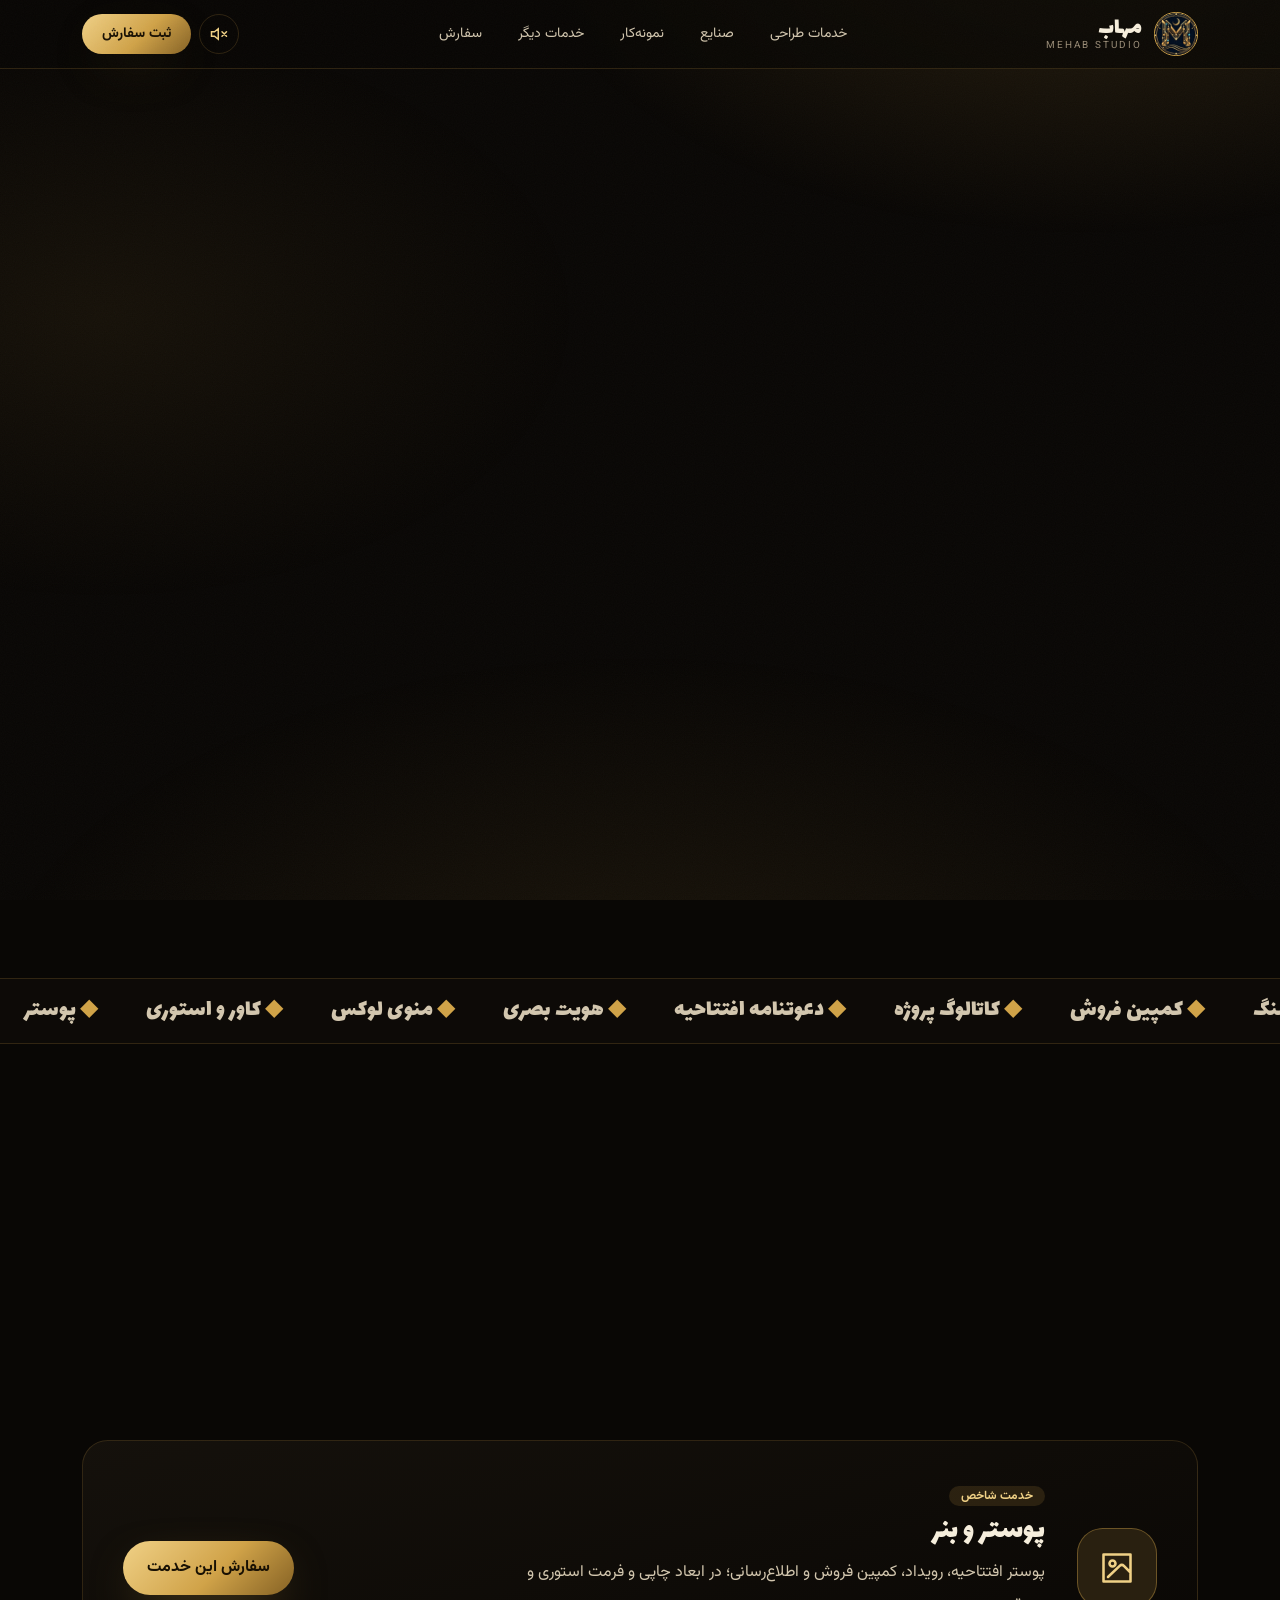
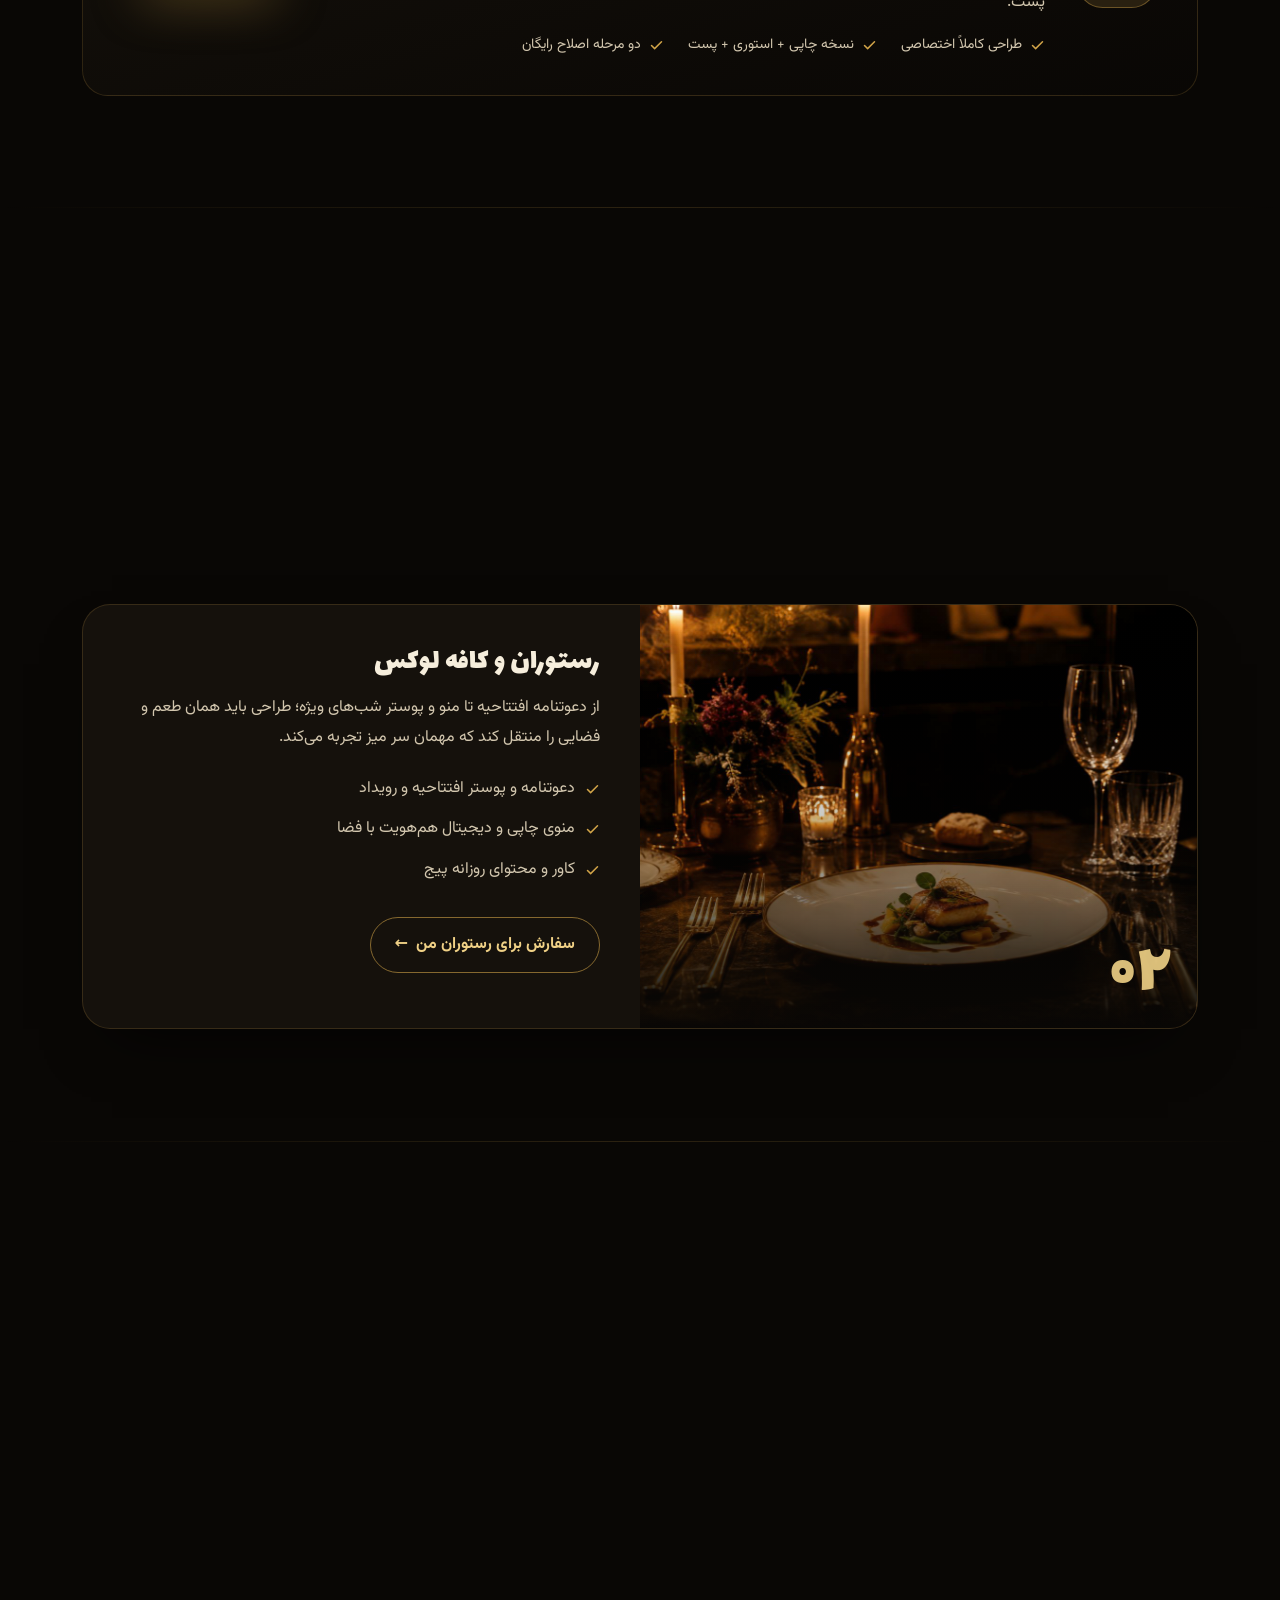
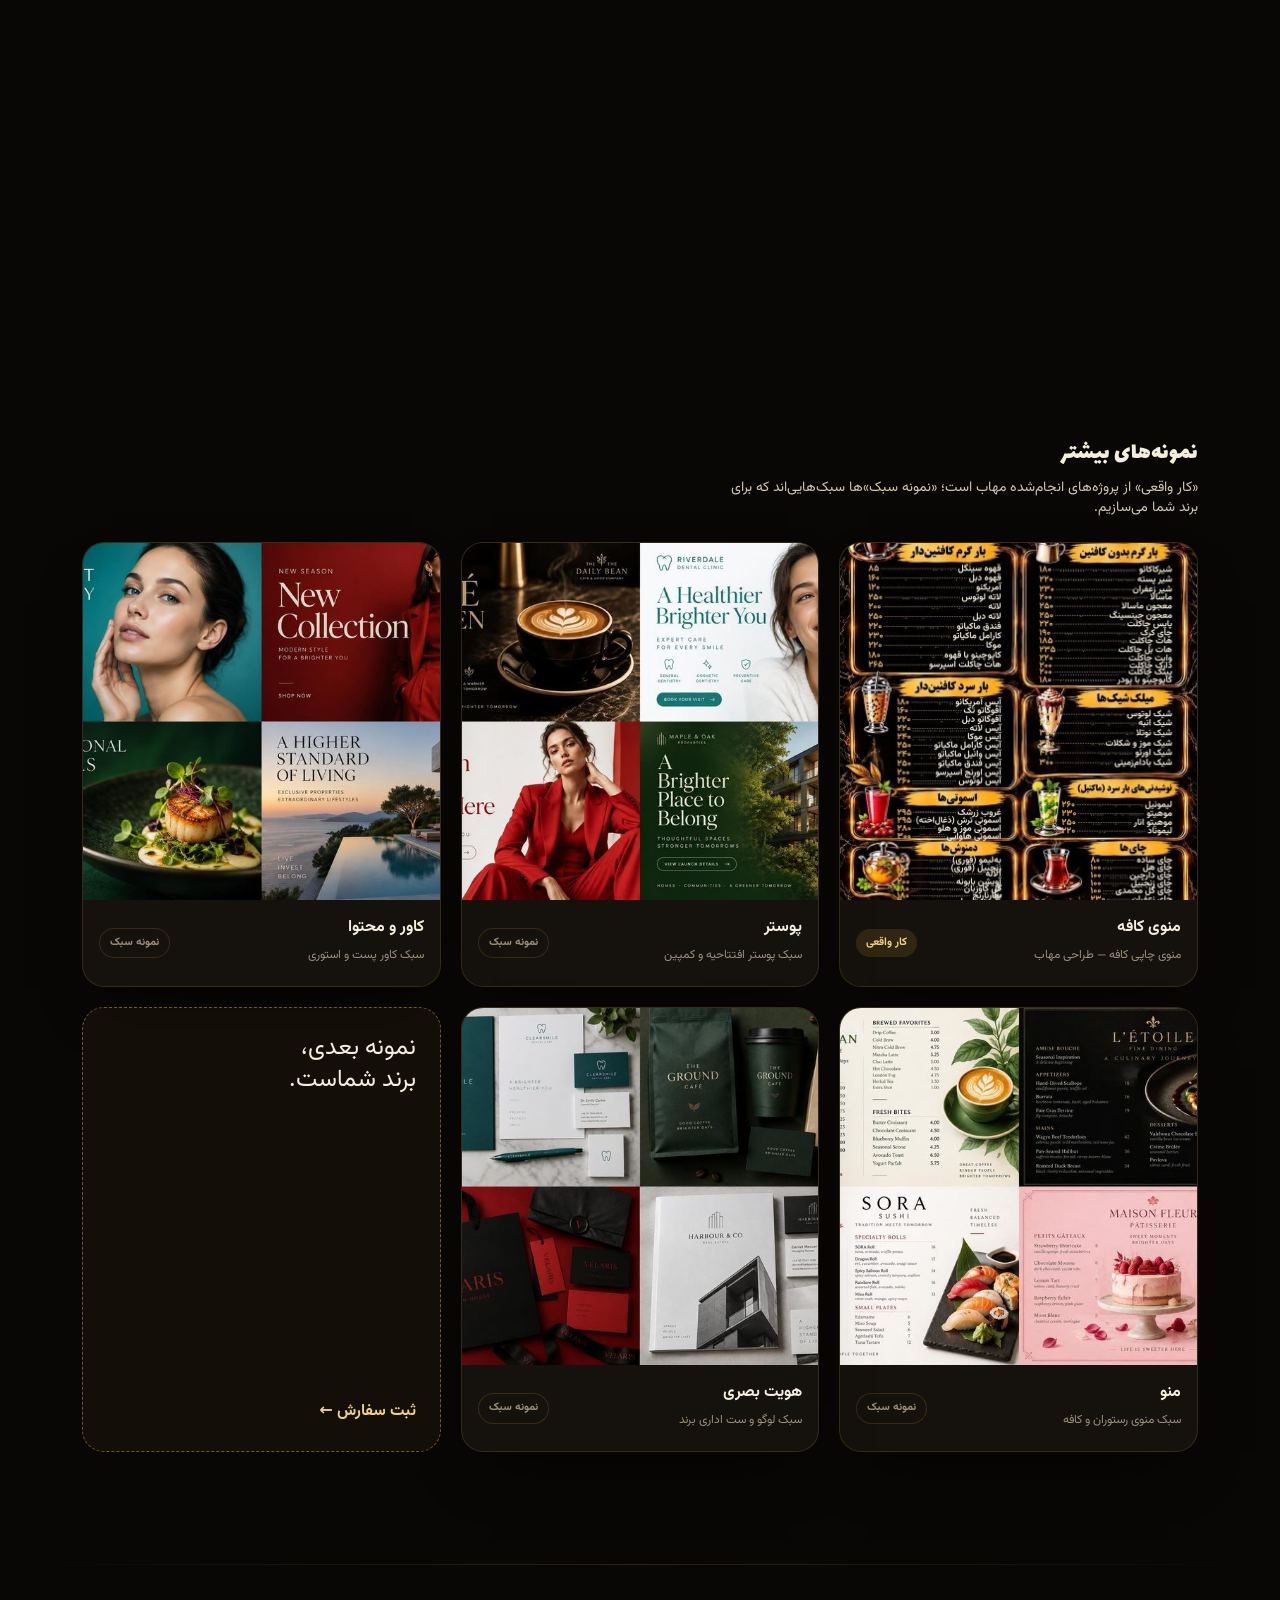
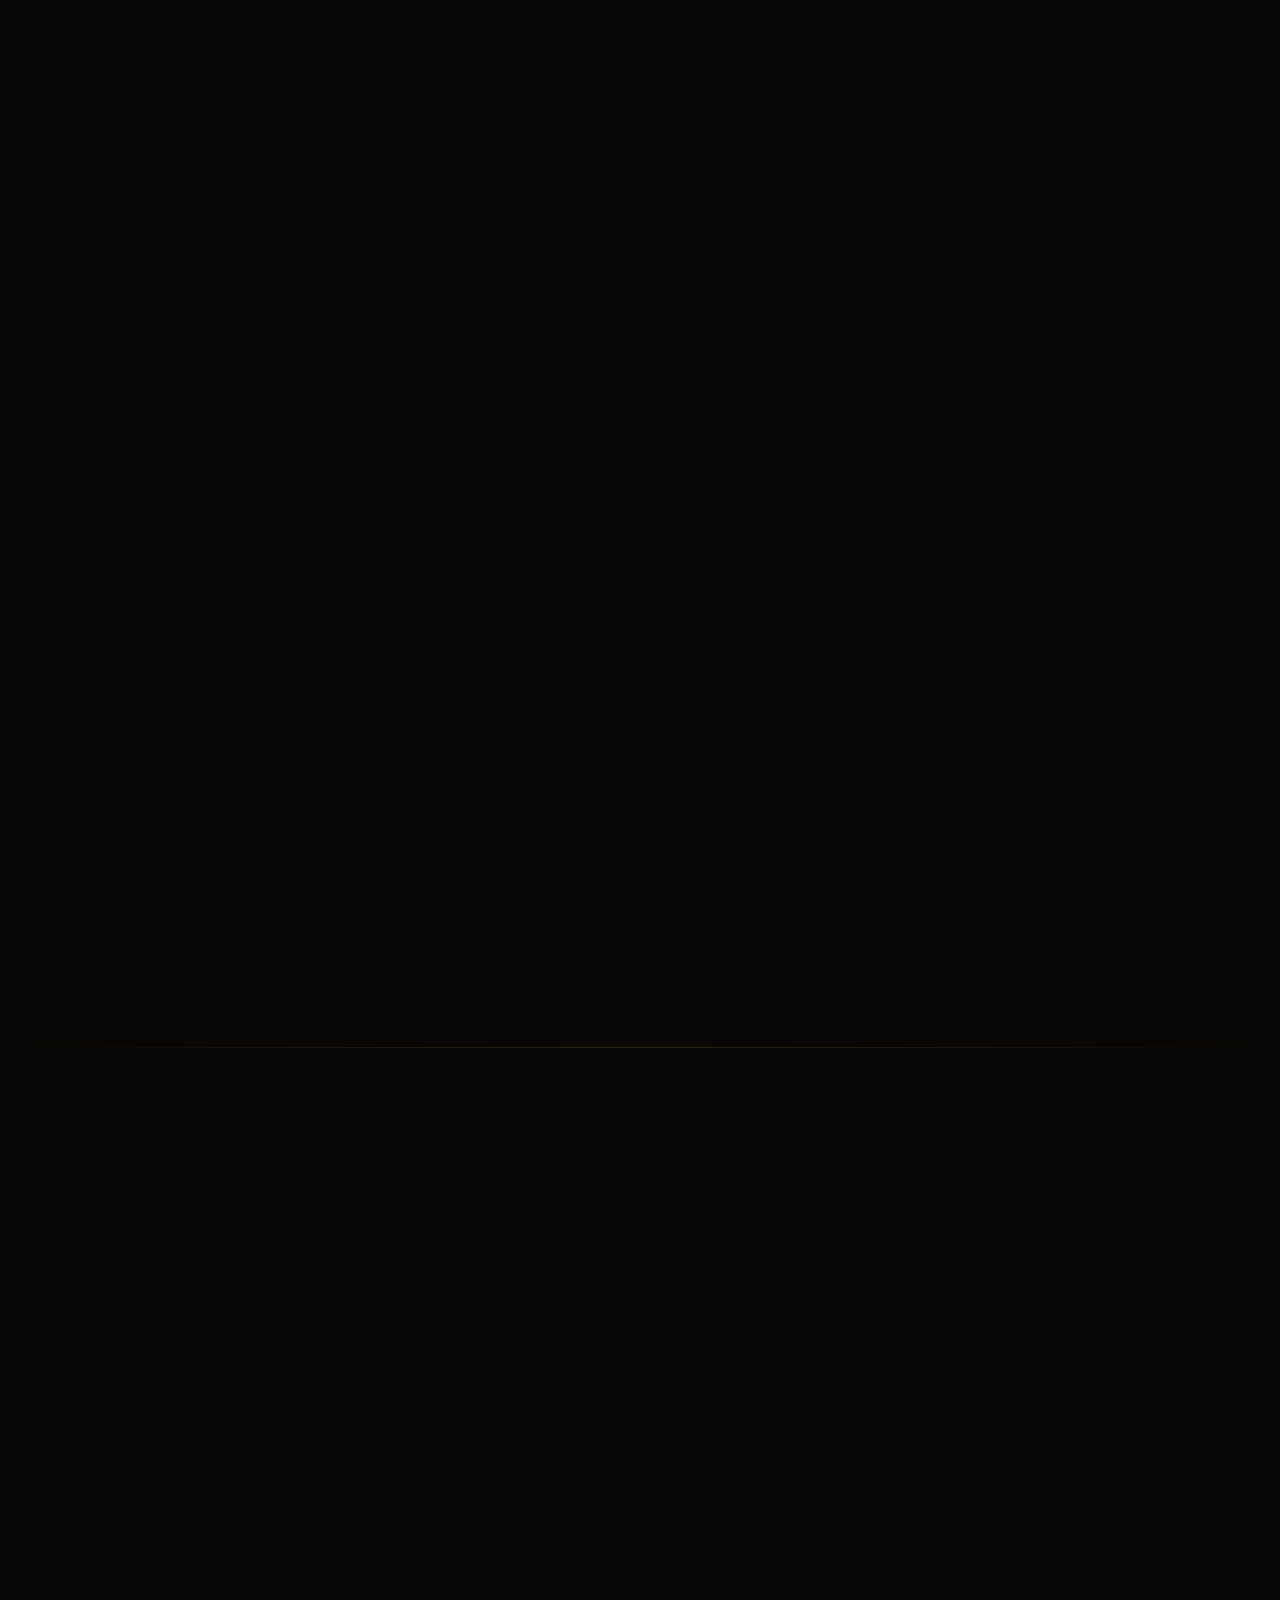
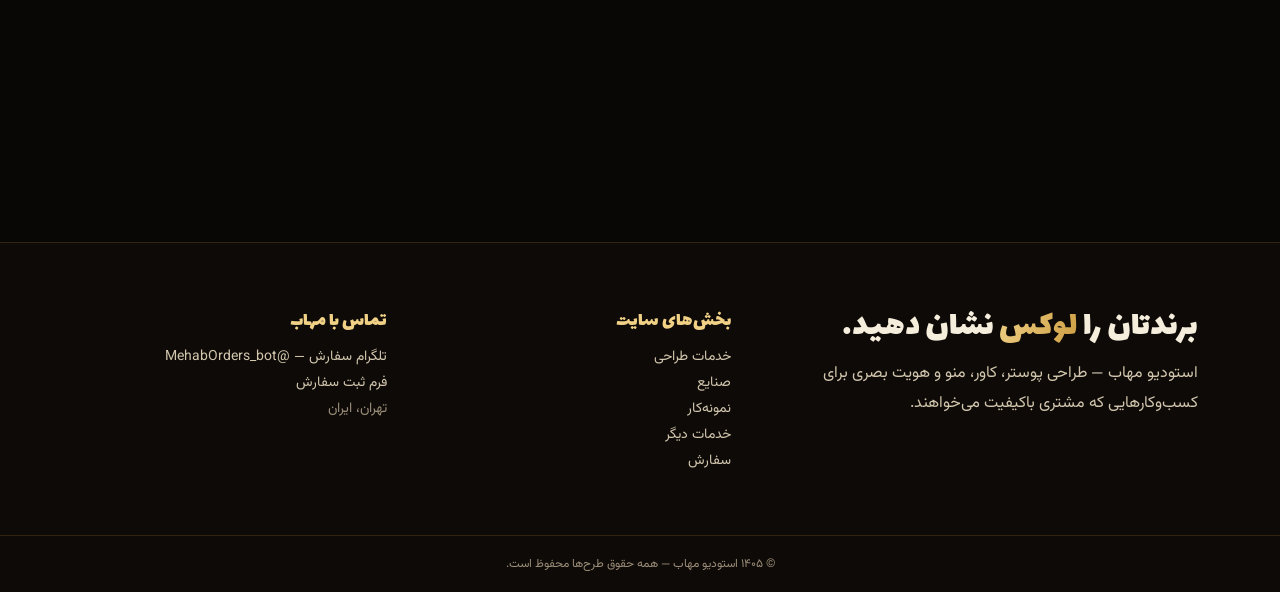
==== commit c00e878d: "Rebuild with تهران in bundles" ====
--- a/index.html
+++ b/index.html
@@ -1 +1 @@
-<!DOCTYPE html><html lang="fa" dir="rtl"><head><meta charSet="utf-8"/><meta name="viewport" content="width=device-width, initial-scale=1"/><link rel="preload" as="image" href="/assets/mehab-emblem-11dQhi1C.png"/><link rel="preload" as="image" href="/assets/hero-poster-8r6jDCRH.jpg"/><link rel="stylesheet" href="/assets/styles-BObkWqMe.css" data-precedence="default"/><link rel="stylesheet" href="/assets/index-BqfU1nZF.css" data-precedence="default"/><title>مهاب — استودیو طراحی برای برندهای لوکس</title><meta name="author" content="استودیو مهاب"/><meta property="og:image" content="https://mehabstudio.github.io/og-image.jpg"/><meta property="og:image:width" content="1200"/><meta property="og:image:height" content="630"/><meta property="og:image:alt" content="استودیو مهاب — طراحی لوکس برای برندهای خاص"/><meta name="twitter:image" content="https://mehabstudio.github.io/og-image.jpg"/><meta name="description" content="استودیو مهاب در تهران؛ طراحی پوستر، منوی لوکس، هویت بصری و کاور و محتوا برای برندهای لوکس — کلینیک زیبایی، رستوران و کافه، املاک و فروشگاه آنلاین."/><meta property="og:title" content="مهاب — استودیو طراحی برای برندهای لوکس"/><meta property="og:description" content="استودیو مهاب در تهران؛ طراحی پوستر، منوی لوکس، هویت بصری و کاور و محتوا برای برندهای لوکس."/><meta property="og:type" content="website"/><meta property="og:url" content="https://mehabstudio.github.io/"/><meta property="og:locale" content="fa_IR"/><meta name="twitter:card" content="summary_large_image"/><link rel="modulepreload" href="/assets/index-FXXjPv8N.js"/><link rel="modulepreload" href="/assets/routes-CJ3Son9I.js"/><link rel="icon" href="/favicon.ico" type="image/x-icon"/><link rel="canonical" href="https://mehabstudio.github.io/"/><script type="application/ld+json">{"@context":"https://schema.org","@type":"ProfessionalService","name":"استودیو مهاب","description":"استودیو مهاب در تهران؛ طراحی پوستر، منوی لوکس، هویت بصری و کاور و محتوا برای برندهای لوکس.","url":"https://mehabstudio.github.io/","areaServed":"تهران، ایران"}</script></head><body><!--$--><div dir="rtl" lang="fa" class="grain relative min-h-screen pb-24 md:pb-0"><div class="aurora"></div><div class="fixed inset-x-0 top-0 z-[60] h-[3px] origin-right bg-gold-gradient" style="transform:scaleX(0)"></div><header class="glass sticky top-0 z-50 border-b border-border"><div class="mx-auto flex max-w-[1180px] items-center justify-between gap-3 px-5 py-3 md:px-8"><a href="#top" class="group flex items-center gap-3"><img src="/assets/mehab-emblem-11dQhi1C.png" alt="لوگوی استودیو مهاب" width="44" height="44" class="h-11 w-11 rounded-xl border border-gold object-cover transition-transform duration-500 group-hover:rotate-[360deg]"/><span class="font-display text-2xl leading-none">مهاب<small class="block font-body text-[.62rem] tracking-[.2em] text-muted-foreground">MEHAB STUDIO</small></span></a><nav class="hidden gap-1 lg:flex"><a href="#design" class="relative rounded-full px-4 py-1.5 text-sm transition-colors text-ink-soft hover:text-gold-light">خدمات طراحی<span class="absolute inset-x-4 -bottom-0.5 h-px bg-gold-gradient transition-transform duration-500 scale-x-0"></span></a><a href="#clients" class="relative rounded-full px-4 py-1.5 text-sm transition-colors text-ink-soft hover:text-gold-light">صنایع<span class="absolute inset-x-4 -bottom-0.5 h-px bg-gold-gradient transition-transform duration-500 scale-x-0"></span></a><a href="#work" class="relative rounded-full px-4 py-1.5 text-sm transition-colors text-ink-soft hover:text-gold-light">نمونه‌کار<span class="absolute inset-x-4 -bottom-0.5 h-px bg-gold-gradient transition-transform duration-500 scale-x-0"></span></a><a href="#more" class="relative rounded-full px-4 py-1.5 text-sm transition-colors text-ink-soft hover:text-gold-light">خدمات دیگر<span class="absolute inset-x-4 -bottom-0.5 h-px bg-gold-gradient transition-transform duration-500 scale-x-0"></span></a><a href="#order" class="relative rounded-full px-4 py-1.5 text-sm transition-colors text-ink-soft hover:text-gold-light">سفارش<span class="absolute inset-x-4 -bottom-0.5 h-px bg-gold-gradient transition-transform duration-500 scale-x-0"></span></a></nav><div class="flex items-center gap-2"><button aria-label="باز کردن منو" class="grid h-10 w-10 place-items-center rounded-full border border-border text-xl text-gold-light transition hover:border-gold hover:bg-accent lg:hidden">☰</button><button aria-label="پخش صدا" title="پخش صدا" class="grid h-10 w-10 place-items-center rounded-full border border-border text-gold-light transition hover:border-gold hover:bg-accent"><svg width="18" height="18" viewBox="0 0 24 24" fill="none" stroke="currentColor" stroke-width="2" stroke-linecap="round"><path d="M11 5 6 9H2v6h4l5 4V5zM22 9l-6 6M16 9l6 6"></path></svg></button><button class="btn-shine rounded-full bg-gold-gradient px-5 py-2.5 text-sm font-bold text-primary-foreground shadow-gold transition hover:-translate-y-0.5">ثبت سفارش</button></div></div></header><main id="top" class="relative z-[1]"><section class="relative overflow-hidden pt-12 pb-20 md:pt-20 md:pb-28"><div aria-hidden="true" class="pointer-events-none absolute inset-0 overflow-hidden"></div><div class="mx-auto grid max-w-[1180px] items-center gap-12 px-5 md:px-8 lg:grid-cols-[1.08fr_.92fr]"><div><div class="reveal " style="transition-delay:0ms"><span class="kicker">استودیو طراحی مهاب</span></div><div class="reveal " style="transition-delay:100ms"><h1 class="text-balance text-[clamp(2.5rem,9vw,4.7rem)] leading-[1.25]">طراحی‌ای که برند شما را <span class="text-gold-shine">هم‌سطح بهترین‌ها</span> نشان می‌دهد</h1></div><div class="reveal " style="transition-delay:200ms"><p class="mt-5 max-w-[52ch] text-[clamp(1rem,2.6vw,1.13rem)] text-ink-soft">پوستر، کاور، منو و هویت بصری — با وسواسِ جزئیات و استاندارد برندهای لوکس. برای کسب‌وکارهایی که مشتری‌شان کیفیت را می‌فهمد.</p></div><div class="reveal mt-8 flex flex-wrap gap-3" style="transition-delay:300ms"><button class="btn-shine pulse-ring rounded-full bg-gold-gradient px-7 py-3.5 font-bold text-primary-foreground shadow-gold transition hover:-translate-y-1">ثبت سفارش طراحی</button><a href="#work" class="rounded-full border border-border bg-accent/40 px-7 py-3.5 font-bold text-gold-light transition hover:border-gold">دیدن نمونه‌کار</a></div><div class="reveal mt-10 grid max-w-md grid-cols-3 gap-3" style="transition-delay:400ms"><div class="rounded-2xl border border-border bg-card/60 p-3 text-center backdrop-blur"><div class="font-display text-3xl text-gold-light"><span>۴</span></div><div class="text-xs text-muted-foreground">صنعت تخصصی</div></div><div class="rounded-2xl border border-border bg-card/60 p-3 text-center backdrop-blur"><div class="font-display text-3xl text-gold-light"><span>۸</span></div><div class="text-xs text-muted-foreground">خدمت طراحی</div></div><div class="rounded-2xl border border-border bg-card/60 p-3 text-center backdrop-blur"><div class="font-display text-3xl text-gold-light"><span>۲</span></div><div class="text-xs text-muted-foreground">مرحله اصلاح رایگان</div></div></div></div><div class="reveal relative mx-auto w-full max-w-[420px] [perspective:1200px]" style="transition-delay:200ms"><div class="absolute -inset-10 rounded-full bg-gold/20 blur-3xl"></div><div class="float-slow relative"><div class="relative overflow-hidden rounded-[28px] border border-gold/50 p-2 shadow-card transition-transform duration-300" style="transform:rotateX(0deg) rotateY(0deg);background:var(--gradient-gold)"><img src="/assets/hero-poster-8r6jDCRH.jpg" alt="پوستر لوکس افتتاحیه کافه، طراحی استودیو مهاب" width="896" height="1344" class="rounded-[22px]"/><div class="absolute inset-x-5 bottom-5 rounded-2xl glass border border-border px-4 py-2.5 text-sm text-ink-soft">نمونه‌کار — <b class="text-gold-light">پوستر افتتاحیه کافه</b></div></div></div></div></div></section><div dir="ltr" aria-hidden="true" class="overflow-hidden border-y border-border bg-card/40 py-4"><div class="marquee-track"><div class="flex"><span class="mx-6 whitespace-nowrap font-display text-2xl text-ink-soft">پوستر<!-- --> <i class="not-italic text-gold">◆</i></span><span class="mx-6 whitespace-nowrap font-display text-2xl text-ink-soft">کاور و استوری<!-- --> <i class="not-italic text-gold">◆</i></span><span class="mx-6 whitespace-nowrap font-display text-2xl text-ink-soft">منوی لوکس<!-- --> <i class="not-italic text-gold">◆</i></span><span class="mx-6 whitespace-nowrap font-display text-2xl text-ink-soft">هویت بصری<!-- --> <i class="not-italic text-gold">◆</i></span><span class="mx-6 whitespace-nowrap font-display text-2xl text-ink-soft">دعوتنامه افتتاحیه<!-- --> <i class="not-italic text-gold">◆</i></span><span class="mx-6 whitespace-nowrap font-display text-2xl text-ink-soft">کاتالوگ پروژه<!-- --> <i class="not-italic text-gold">◆</i></span><span class="mx-6 whitespace-nowrap font-display text-2xl text-ink-soft">کمپین فروش<!-- --> <i class="not-italic text-gold">◆</i></span><span class="mx-6 whitespace-nowrap font-display text-2xl text-ink-soft">کاور آهنگ<!-- --> <i class="not-italic text-gold">◆</i></span><span class="mx-6 whitespace-nowrap font-display text-2xl text-ink-soft">برندینگ<!-- --> <i class="not-italic text-gold">◆</i></span></div><div class="flex"><span class="mx-6 whitespace-nowrap font-display text-2xl text-ink-soft">پوستر<!-- --> <i class="not-italic text-gold">◆</i></span><span class="mx-6 whitespace-nowrap font-display text-2xl text-ink-soft">کاور و استوری<!-- --> <i class="not-italic text-gold">◆</i></span><span class="mx-6 whitespace-nowrap font-display text-2xl text-ink-soft">منوی لوکس<!-- --> <i class="not-italic text-gold">◆</i></span><span class="mx-6 whitespace-nowrap font-display text-2xl text-ink-soft">هویت بصری<!-- --> <i class="not-italic text-gold">◆</i></span><span class="mx-6 whitespace-nowrap font-display text-2xl text-ink-soft">دعوتنامه افتتاحیه<!-- --> <i class="not-italic text-gold">◆</i></span><span class="mx-6 whitespace-nowrap font-display text-2xl text-ink-soft">کاتالوگ پروژه<!-- --> <i class="not-italic text-gold">◆</i></span><span class="mx-6 whitespace-nowrap font-display text-2xl text-ink-soft">کمپین فروش<!-- --> <i class="not-italic text-gold">◆</i></span><span class="mx-6 whitespace-nowrap font-display text-2xl text-ink-soft">کاور آهنگ<!-- --> <i class="not-italic text-gold">◆</i></span><span class="mx-6 whitespace-nowrap font-display text-2xl text-ink-soft">برندینگ<!-- --> <i class="not-italic text-gold">◆</i></span></div></div></div><section id="design" class="py-20 md:py-28"><div class="mx-auto max-w-[1180px] px-5 md:px-8"><div class="reveal mb-10" style="transition-delay:0ms"><span class="kicker">خدمات اصلی</span><h2 class="text-[clamp(1.9rem,6vw,3.2rem)]">طراحی؛ قلب استودیو مهاب</h2><p class="mt-3 max-w-[56ch] text-ink-soft">هر طرح از صفر و فقط برای برند شما ساخته می‌شود — از ایده و اتود تا فایل نهایی.</p></div><div class="reveal " style="transition-delay:0ms"><div role="tablist" aria-label="خدمات طراحی" class="relative inline-flex max-w-full gap-1 overflow-x-auto rounded-full border border-border bg-card/70 p-1.5 backdrop-blur [scrollbar-width:none] [mask-image:linear-gradient(to_left,transparent_0,black_28px)]"><span aria-hidden="true" class="absolute top-1.5 bottom-1.5 rounded-full bg-gold-gradient shadow-gold transition-all duration-500 [transition-timing-function:cubic-bezier(.5,1.6,.4,1)]" style="left:0;width:0"></span><button role="tab" aria-selected="true" class="relative z-10 min-h-11 whitespace-nowrap rounded-full px-4 py-2.5 text-sm font-bold transition-colors duration-300 sm:px-5 text-primary-foreground">پوستر و بنر</button><button role="tab" aria-selected="false" class="relative z-10 min-h-11 whitespace-nowrap rounded-full px-4 py-2.5 text-sm font-bold transition-colors duration-300 sm:px-5 text-ink-soft hover:text-gold-light">کاور و محتوا</button><button role="tab" aria-selected="false" class="relative z-10 min-h-11 whitespace-nowrap rounded-full px-4 py-2.5 text-sm font-bold transition-colors duration-300 sm:px-5 text-ink-soft hover:text-gold-light">منوی لوکس</button><button role="tab" aria-selected="false" class="relative z-10 min-h-11 whitespace-nowrap rounded-full px-4 py-2.5 text-sm font-bold transition-colors duration-300 sm:px-5 text-ink-soft hover:text-gold-light">هویت بصری</button><button role="tab" aria-selected="false" class="relative z-10 min-h-11 whitespace-nowrap rounded-full px-4 py-2.5 text-sm font-bold transition-colors duration-300 sm:px-5 text-ink-soft hover:text-gold-light">بنر، کاربرگ و کاور</button></div></div><div class="tab-panel-enter mt-8"><div class="card-lux grid gap-8 p-7 md:grid-cols-[auto_1fr_auto] md:items-center md:p-10"><div class="grid h-20 w-20 place-items-center rounded-2xl border border-gold/40 bg-accent text-gold-light"><svg width="36" height="36" viewBox="0 0 24 24" fill="none" stroke="currentColor" stroke-width="1.7" stroke-linecap="round" stroke-linejoin="round"><path d="M3 3h18v18H3zM9 9m-2 0a2 2 0 1 0 4 0a2 2 0 1 0-4 0M21 15l-4.4-4.4a2 2 0 0 0-2.8 0L6 18"></path></svg></div><div><span class="mb-2 inline-block rounded-full bg-gold/15 px-3 py-0.5 text-xs font-bold text-gold-light">خدمت شاخص</span><h3 class="text-3xl">پوستر و بنر</h3><p class="mt-2 max-w-[60ch] text-ink-soft">پوستر افتتاحیه، رویداد، کمپین فروش و اطلاع‌رسانی؛ در ابعاد چاپی و فرمت استوری و پست.</p><ul class="mt-4 flex flex-wrap gap-x-6 gap-y-2 text-sm text-ink-soft"><li class="tab-panel-enter flex items-center gap-2" style="animation-delay:150ms"><svg width="15" height="15" viewBox="0 0 24 24" fill="none" stroke="currentColor" stroke-width="2.4" stroke-linecap="round" stroke-linejoin="round" class="shrink-0 text-gold"><path d="M20 6 9 17l-5-5"></path></svg>طراحی کاملاً اختصاصی</li><li class="tab-panel-enter flex items-center gap-2" style="animation-delay:240ms"><svg width="15" height="15" viewBox="0 0 24 24" fill="none" stroke="currentColor" stroke-width="2.4" stroke-linecap="round" stroke-linejoin="round" class="shrink-0 text-gold"><path d="M20 6 9 17l-5-5"></path></svg>نسخه چاپی + استوری + پست</li><li class="tab-panel-enter flex items-center gap-2" style="animation-delay:330ms"><svg width="15" height="15" viewBox="0 0 24 24" fill="none" stroke="currentColor" stroke-width="2.4" stroke-linecap="round" stroke-linejoin="round" class="shrink-0 text-gold"><path d="M20 6 9 17l-5-5"></path></svg>دو مرحله اصلاح رایگان</li></ul></div><div class="flex flex-col items-start gap-3 md:items-end"><button class="btn-shine rounded-full bg-gold-gradient px-6 py-3 font-bold text-primary-foreground shadow-gold transition hover:-translate-y-0.5">سفارش این خدمت</button></div></div></div></div></section><hr class="hairline"/><section id="clients" class="py-20 md:py-28"><div class="mx-auto max-w-[1180px] px-5 md:px-8"><div class="reveal mb-10" style="transition-delay:0ms"><span class="kicker">صنایع</span><h2 class="text-[clamp(1.9rem,6vw,3.2rem)]">برای هر صنعت، زبان بصری خودش</h2><p class="mt-3 max-w-[56ch] text-ink-soft">طراحی هر بخش، مخصوص همان قشر از مشتری ساخته می‌شود.</p></div><div class="reveal " style="transition-delay:0ms"><div role="tablist" aria-label="صنایع" class="relative inline-flex max-w-full gap-1 overflow-x-auto rounded-full border border-border bg-card/70 p-1.5 backdrop-blur [scrollbar-width:none] [mask-image:linear-gradient(to_left,transparent_0,black_28px)]"><span aria-hidden="true" class="absolute top-1.5 bottom-1.5 rounded-full bg-gold-gradient shadow-gold transition-all duration-500 [transition-timing-function:cubic-bezier(.5,1.6,.4,1)]" style="left:0;width:0"></span><button role="tab" aria-selected="false" class="relative z-10 min-h-11 whitespace-nowrap rounded-full px-4 py-2.5 text-sm font-bold transition-colors duration-300 sm:px-5 text-ink-soft hover:text-gold-light">کلینیک</button><button role="tab" aria-selected="true" class="relative z-10 min-h-11 whitespace-nowrap rounded-full px-4 py-2.5 text-sm font-bold transition-colors duration-300 sm:px-5 text-primary-foreground">رستوران</button><button role="tab" aria-selected="false" class="relative z-10 min-h-11 whitespace-nowrap rounded-full px-4 py-2.5 text-sm font-bold transition-colors duration-300 sm:px-5 text-ink-soft hover:text-gold-light">املاک</button><button role="tab" aria-selected="false" class="relative z-10 min-h-11 whitespace-nowrap rounded-full px-4 py-2.5 text-sm font-bold transition-colors duration-300 sm:px-5 text-ink-soft hover:text-gold-light">پوشاک</button></div></div><div class="mt-8 grid overflow-hidden rounded-[28px] border border-border bg-card shadow-card lg:grid-cols-2"><div class="relative aspect-[4/3] overflow-hidden lg:aspect-auto"><img src="/assets/sector-restaurant-BCeJeTPN.jpg" alt="رستوران و کافه لوکس" width="1200" height="912" loading="lazy" class="img-kenburns h-full w-full object-cover"/><div class="absolute inset-0 bg-gradient-to-t from-background via-background/20 to-transparent"></div><span class="tab-panel-enter absolute right-6 bottom-4 font-display text-7xl text-gold-light/90">۰۲</span></div><div class="tab-panel-enter p-7 md:p-10"><h3 class="text-3xl">رستوران و کافه لوکس</h3><p class="mt-3 text-ink-soft">از دعوتنامه افتتاحیه تا منو و پوستر شب‌های ویژه؛ طراحی باید همان طعم و فضایی را منتقل کند که مهمان سر میز تجربه می‌کند.</p><ul class="mt-5 space-y-2.5"><li class="tab-panel-enter flex items-center gap-2.5 text-ink-soft" style="animation-delay:200ms"><svg width="15" height="15" viewBox="0 0 24 24" fill="none" stroke="currentColor" stroke-width="2.4" stroke-linecap="round" stroke-linejoin="round" class="shrink-0 text-gold"><path d="M20 6 9 17l-5-5"></path></svg>دعوتنامه و پوستر افتتاحیه و رویداد</li><li class="tab-panel-enter flex items-center gap-2.5 text-ink-soft" style="animation-delay:300ms"><svg width="15" height="15" viewBox="0 0 24 24" fill="none" stroke="currentColor" stroke-width="2.4" stroke-linecap="round" stroke-linejoin="round" class="shrink-0 text-gold"><path d="M20 6 9 17l-5-5"></path></svg>منوی چاپی و دیجیتال هم‌هویت با فضا</li><li class="tab-panel-enter flex items-center gap-2.5 text-ink-soft" style="animation-delay:400ms"><svg width="15" height="15" viewBox="0 0 24 24" fill="none" stroke="currentColor" stroke-width="2.4" stroke-linecap="round" stroke-linejoin="round" class="shrink-0 text-gold"><path d="M20 6 9 17l-5-5"></path></svg>کاور و محتوای روزانه پیج</li></ul><button class="group mt-8 inline-flex items-center gap-2 rounded-full border border-gold/60 px-6 py-3 font-bold text-gold-light transition hover:bg-gold hover:text-primary-foreground">سفارش برای رستوران من<!-- --> <span class="transition-transform group-hover:-translate-x-1.5">←</span></button></div></div></div></section><hr class="hairline"/><section id="work" class="py-20 md:py-28"><div class="mx-auto max-w-[1180px] px-5 md:px-8"><div class="reveal mb-10" style="transition-delay:0ms"><span class="kicker">نمونه‌کار</span><h2 class="text-[clamp(1.9rem,6vw,3.2rem)]">دعوتنامه افتتاحیه</h2></div><div class="grid items-center gap-10 lg:grid-cols-[.8fr_1.2fr]"><div class="reveal mx-auto w-full max-w-[380px]" style="transition-delay:0ms"><figure class="group relative overflow-hidden rounded-[26px] border border-gold/40 shadow-card"><img src="/assets/hero-poster-8r6jDCRH.jpg" alt="دعوتنامه افتتاحیه کافه، طراحی مهاب" width="896" height="1344" loading="lazy" class="transition-transform duration-[1.5s] group-hover:scale-110"/><figcaption class="absolute inset-x-0 bottom-0 bg-gradient-to-t from-background to-transparent p-5 pt-16 text-sm text-ink-soft">دعوتنامه افتتاحیه — فرمت استوری</figcaption></figure></div><div class="reveal " style="transition-delay:150ms"><h3 class="text-3xl">دعوتنامه‌ای که حس کافه را قبل از ورود منتقل کرد</h3><p class="mt-4 text-ink-soft">یک کافه در تهران، با دکور سنتی و فضای گرم و صمیمی، برای شب افتتاحیه‌اش چیزی بیشتر از یک اطلاع‌رسانی ساده می‌خواست: دعوتنامه‌ای که حال‌وهوای واقعی کافه را منتقل کند و مهمان‌ها را به اشتراک‌گذاری ترغیب کند.</p><p class="mt-3 text-ink-soft">مهاب پالت گرم و سنتی خودِ فضا را به زبان طراحی ترجمه کرد؛ از سردر و نور کافه تا جزئیات شب افتتاحیه — موسیقی زنده و تخفیف ویژه روز افتتاح.</p><ul class="mt-5 grid gap-2.5 sm:grid-cols-2"><li class="flex items-center gap-2 text-sm text-ink-soft"><svg width="15" height="15" viewBox="0 0 24 24" fill="none" stroke="currentColor" stroke-width="2.4" stroke-linecap="round" stroke-linejoin="round" class="shrink-0 text-gold"><path d="M20 6 9 17l-5-5"></path></svg>پوستر دعوتنامه افتتاحیه، آماده استوری</li><li class="flex items-center gap-2 text-sm text-ink-soft"><svg width="15" height="15" viewBox="0 0 24 24" fill="none" stroke="currentColor" stroke-width="2.4" stroke-linecap="round" stroke-linejoin="round" class="shrink-0 text-gold"><path d="M20 6 9 17l-5-5"></path></svg>پوستر برنامه شب‌های جمعه کافه</li><li class="flex items-center gap-2 text-sm text-ink-soft"><svg width="15" height="15" viewBox="0 0 24 24" fill="none" stroke="currentColor" stroke-width="2.4" stroke-linecap="round" stroke-linejoin="round" class="shrink-0 text-gold"><path d="M20 6 9 17l-5-5"></path></svg>متن‌های تبلیغاتی آماده انتشار</li><li class="flex items-center gap-2 text-sm text-ink-soft"><svg width="15" height="15" viewBox="0 0 24 24" fill="none" stroke="currentColor" stroke-width="2.4" stroke-linecap="round" stroke-linejoin="round" class="shrink-0 text-gold"><path d="M20 6 9 17l-5-5"></path></svg>هماهنگی کامل بصری با دکور کافه</li></ul><div class="mt-6 flex flex-wrap gap-2 text-xs"><span class="rounded-full border border-border bg-card px-3 py-1 text-muted-foreground">مشتری: کافه در تهران</span><span class="rounded-full border border-border bg-card px-3 py-1 text-muted-foreground">خدمت: پوستر و دعوتنامه</span><span class="rounded-full border border-border bg-card px-3 py-1 text-muted-foreground">افتتاحیه: پنجشنبه ۲۳ مهر ۱۴۰۵</span></div><button class="btn-shine mt-8 rounded-full bg-gold-gradient px-7 py-3.5 font-bold text-primary-foreground shadow-gold transition hover:-translate-y-1">برای مجموعه من هم بسازید</button></div></div><div class="mt-16"><h3 class="text-2xl">نمونه‌های بیشتر</h3><p class="mt-2 max-w-[60ch] text-sm text-ink-soft">«کار واقعی» از پروژه‌های انجام‌شده مهاب است؛ «نمونه سبک»‌ها سبک‌هایی‌اند که برای برند شما می‌سازیم.</p><div class="mt-6 grid gap-5 sm:grid-cols-2 lg:grid-cols-3"><figure class="group overflow-hidden rounded-[22px] border border-border bg-card shadow-card"><div class="aspect-square overflow-hidden"><img src="/assets/samples-menu-real-DeZFJ_Rq.jpg" alt="منوی کافه" loading="lazy" class="h-full w-full object-cover transition-transform duration-[1.2s] group-hover:scale-105"/></div><figcaption class="flex items-center justify-between gap-3 p-4"><span><b class="block text-base">منوی کافه</b><span class="text-xs text-muted-foreground">منوی چاپی کافه — طراحی مهاب</span></span><span class="shrink-0 rounded-full px-2.5 py-1 text-[11px] font-bold bg-gold/15 text-gold-light">کار واقعی</span></figcaption></figure><figure class="group overflow-hidden rounded-[22px] border border-border bg-card shadow-card"><div class="aspect-square overflow-hidden"><img src="/assets/samples-poster-DGf_RHKD.jpg" alt="پوستر" loading="lazy" class="h-full w-full object-cover transition-transform duration-[1.2s] group-hover:scale-105"/></div><figcaption class="flex items-center justify-between gap-3 p-4"><span><b class="block text-base">پوستر</b><span class="text-xs text-muted-foreground">سبک پوستر افتتاحیه و کمپین</span></span><span class="shrink-0 rounded-full px-2.5 py-1 text-[11px] font-bold bg-card text-muted-foreground border border-border">نمونه سبک</span></figcaption></figure><figure class="group overflow-hidden rounded-[22px] border border-border bg-card shadow-card"><div class="aspect-square overflow-hidden"><img src="/assets/samples-cover-Br3fhIVa.jpg" alt="کاور و محتوا" loading="lazy" class="h-full w-full object-cover transition-transform duration-[1.2s] group-hover:scale-105"/></div><figcaption class="flex items-center justify-between gap-3 p-4"><span><b class="block text-base">کاور و محتوا</b><span class="text-xs text-muted-foreground">سبک کاور پست و استوری</span></span><span class="shrink-0 rounded-full px-2.5 py-1 text-[11px] font-bold bg-card text-muted-foreground border border-border">نمونه سبک</span></figcaption></figure><figure class="group overflow-hidden rounded-[22px] border border-border bg-card shadow-card"><div class="aspect-square overflow-hidden"><img src="/assets/samples-menu-DopEXU7E.jpg" alt="منو" loading="lazy" class="h-full w-full object-cover transition-transform duration-[1.2s] group-hover:scale-105"/></div><figcaption class="flex items-center justify-between gap-3 p-4"><span><b class="block text-base">منو</b><span class="text-xs text-muted-foreground">سبک منوی رستوران و کافه</span></span><span class="shrink-0 rounded-full px-2.5 py-1 text-[11px] font-bold bg-card text-muted-foreground border border-border">نمونه سبک</span></figcaption></figure><figure class="group overflow-hidden rounded-[22px] border border-border bg-card shadow-card"><div class="aspect-square overflow-hidden"><img src="/assets/samples-brand-CdWWC0zh.jpg" alt="هویت بصری" loading="lazy" class="h-full w-full object-cover transition-transform duration-[1.2s] group-hover:scale-105"/></div><figcaption class="flex items-center justify-between gap-3 p-4"><span><b class="block text-base">هویت بصری</b><span class="text-xs text-muted-foreground">سبک لوگو و ست اداری برند</span></span><span class="shrink-0 rounded-full px-2.5 py-1 text-[11px] font-bold bg-card text-muted-foreground border border-border">نمونه سبک</span></figcaption></figure><button class="flex min-h-56 flex-col items-start justify-between rounded-[22px] border border-dashed border-gold/50 bg-gold/5 p-6 text-right transition hover:bg-gold/10"><span class="text-2xl">نمونه بعدی،<br/>برند شماست.</span><span class="font-bold text-gold-light">ثبت سفارش ←</span></button></div></div></div></section><hr class="hairline"/><section id="more" class="py-20 md:py-28"><div class="mx-auto max-w-[1180px] px-5 md:px-8"><div class="reveal mb-10" style="transition-delay:0ms"><span class="kicker">خدمات دیگر مهاب</span><h2 class="text-[clamp(1.9rem,6vw,3.2rem)]">وقتی برندتان بیشتر از طراحی می‌خواهد</h2></div><div class="grid gap-5 md:grid-cols-3"><div class="reveal " style="transition-delay:0ms"><div class="card-lux h-full p-7"><div class="mb-5 grid h-14 w-14 place-items-center rounded-2xl border border-gold/40 bg-accent text-gold-light"><svg width="26" height="26" viewBox="0 0 24 24" fill="none" stroke="currentColor" stroke-width="1.7" stroke-linecap="round" stroke-linejoin="round"><path d="M23 7l-7 5 7 5V7zM1 5h15v14H1z"></path></svg></div><h3 class="text-2xl">ویدیو و انیمیشن</h3><p class="mt-2 text-sm text-ink-soft">تیزر معرفی، انیمیشن تبلیغاتی و ویدیوهای داستانی برای پیج و کمپین — با سناریو، نریشن و تدوین کامل.</p><button class="mt-5 inline-flex min-h-11 items-center font-bold text-gold-light hover:underline">ثبت سفارش ویدیو<!-- --> ←</button></div></div><div class="reveal " style="transition-delay:120ms"><div class="card-lux h-full p-7"><div class="mb-5 grid h-14 w-14 place-items-center rounded-2xl border border-gold/40 bg-accent text-gold-light"><svg width="26" height="26" viewBox="0 0 24 24" fill="none" stroke="currentColor" stroke-width="1.7" stroke-linecap="round" stroke-linejoin="round"><path d="M2 3h20v14H2zM8 21h8M12 17v4"></path></svg></div><h3 class="text-2xl">ساخت وب‌سایت</h3><p class="mt-2 text-sm text-ink-soft">وب‌سایت معرفی و فروشگاهی با همان استاندارد بصری برندتان؛ سریع، موبایل‌اول و آماده گرفتن سفارش.</p><button class="mt-5 inline-flex min-h-11 items-center font-bold text-gold-light hover:underline">ثبت سفارش وب‌سایت<!-- --> ←</button></div></div><div class="reveal " style="transition-delay:240ms"><div class="card-lux h-full p-7"><div class="mb-5 grid h-14 w-14 place-items-center rounded-2xl border border-gold/40 bg-accent text-gold-light"><svg width="26" height="26" viewBox="0 0 24 24" fill="none" stroke="currentColor" stroke-width="1.7" stroke-linecap="round" stroke-linejoin="round"><path d="M12 8V4H8M4 8h16v12H4zM2 14h2M20 14h2M15 13v2M9 13v2"></path></svg></div><h3 class="text-2xl">ربات تلگرام هوش مصنوعی</h3><p class="mt-2 text-sm text-ink-soft">دستیار هوشمند فارسی برای کسب‌وکار شما؛ پاسخ‌گویی، تولید محتوا و پشتیبانی مشتری.</p><a href="https://t.me/MehabAi1_bot" target="_blank" rel="noopener" class="mt-5 inline-flex min-h-11 items-center font-bold text-gold-light hover:underline">امتحان ربات مهاب<!-- --> ←</a></div></div></div><div class="mt-20"><div class="reveal mb-10" style="transition-delay:0ms"><span class="kicker">مسیر سفارش</span><h2 class="text-[clamp(1.9rem,6vw,3.2rem)]">از بریف تا تحویل، در چهار قدم</h2></div><div class="relative grid gap-5 sm:grid-cols-2 lg:grid-cols-4"><div class="reveal " style="transition-delay:0ms"><div class="card-lux h-full p-6"><div class="font-display text-5xl text-gold/80">۰۱</div><h3 class="mt-2 text-xl">بریف و مشاوره</h3><p class="mt-1 text-sm text-ink-soft">فرم سفارش را پر می‌کنید؛ درباره فضا، مخاطب و هدف طرح با هم صحبت می‌کنیم.</p></div></div><div class="reveal " style="transition-delay:130ms"><div class="card-lux h-full p-6"><div class="font-display text-5xl text-gold/80">۰۲</div><h3 class="mt-2 text-xl">اتود و جهت طراحی</h3><p class="mt-1 text-sm text-ink-soft">مسیر بصری طرح بر اساس هویت برند شما شکل می‌گیرد و برای تأیید می‌بینید.</p></div></div><div class="reveal " style="transition-delay:260ms"><div class="card-lux h-full p-6"><div class="font-display text-5xl text-gold/80">۰۳</div><h3 class="mt-2 text-xl">اجرا و اصلاح</h3><p class="mt-1 text-sm text-ink-soft">طرح نهایی اجرا می‌شود؛ دو مرحله اصلاح رایگان تا رسیدن به نسخه دلخواه.</p></div></div><div class="reveal " style="transition-delay:390ms"><div class="card-lux h-full p-6"><div class="font-display text-5xl text-gold/80">۰۴</div><h3 class="mt-2 text-xl">تحویل کامل</h3><p class="mt-1 text-sm text-ink-soft">فایل‌های نهایی چاپی و دیجیتال، آماده انتشار یا چاپ، تحویل شما می‌شود.</p></div></div></div></div></div></section><hr class="hairline"/><section id="order" class="relative overflow-hidden py-20 md:py-28"><div aria-hidden="true" class="pointer-events-none absolute inset-0 overflow-hidden"></div><div class="mx-auto grid max-w-[1180px] gap-10 px-5 md:px-8 lg:grid-cols-[.9fr_1.1fr]"><div class="reveal " style="transition-delay:0ms"><span class="kicker">ثبت سفارش</span><h2 class="text-[clamp(1.9rem,6vw,3.2rem)]">پروژه‌تان را <span class="text-gold-shine">شروع کنیم</span></h2><p class="mt-3 text-ink-soft">فرم را پر کنید؛ متن سفارش آماده در تلگرام باز می‌شود و با یک لمس ارسال می‌کنید. بعد از بررسی بریف، برای هماهنگی و برآورد نهایی با شما تماس می‌گیریم.</p><div class="mt-6 space-y-3"><div class="flex gap-3 rounded-2xl border border-border bg-card/60 p-4"><span class="grid h-10 w-10 shrink-0 place-items-center rounded-xl bg-telegram/20 text-telegram">✈</span><div><b>تلگرام — سفارش‌های استودیو مهاب</b><p class="text-sm text-muted-foreground">سریع‌ترین راه سفارش: <a href="https://t.me/MehabOrders_bot" target="_blank" rel="noopener" class="inline-block py-2 text-gold-light">@MehabOrders_bot</a></p></div></div></div></div><div class="reveal " style="transition-delay:150ms"><form noValidate="" class="rounded-[28px] border border-border bg-card/80 p-6 shadow-card backdrop-blur md:p-8"><div class="grid gap-4 sm:grid-cols-2"><label class="block text-sm">نام و نام خانوادگی <i class="not-italic text-gold">*</i><input class="field-lux mt-1.5" autoComplete="name" placeholder="مثلاً: سارا محمدی" value=""/></label><label class="block text-sm">شماره تماس <i class="not-italic text-gold">*</i><input class="field-lux mt-1.5" type="tel" inputMode="tel" placeholder="۰۹۱۲ ـــ ـــ ـــ" value=""/></label><label class="block text-sm">نوع کسب‌وکار<select class="field-lux mt-1.5"><option value="clinic">کلینیک زیبایی و دندانپزشکی</option><option value="restaurant" selected="">رستوران و کافه لوکس</option><option value="realestate">املاک و ساختمان لوکس</option><option value="fashion">فروشگاه آنلاین و برند پوشاک</option><option value="other">سایر کسب‌وکارها</option></select></label><label class="block text-sm">خدمت موردنظر<select class="field-lux mt-1.5"><option value="poster" selected="">پوستر و بنر</option><option value="banner">بنر، کاربرگ و کاور</option><option value="cover">کاور و محتوای بصری پیج</option><option value="menu">منوی رستوران و کافه</option><option value="brand">هویت بصری و برندینگ</option><option value="video">ویدیو و انیمیشن</option><option value="website">ساخت وب‌سایت</option><option value="bot">ربات تلگرام هوش مصنوعی</option></select></label></div><label class="mt-4 block text-sm">درباره پروژه‌تان بنویسید<textarea class="field-lux mt-1.5 min-h-28" placeholder="مثلاً: برای افتتاحیه کلینیک، یک پوستر لوکس می‌خواهم که…"></textarea></label><div class="mt-5"><button type="button" class="w-full rounded-full bg-telegram px-5 py-3.5 font-bold text-foreground transition hover:-translate-y-0.5 hover:brightness-110">ارسال با تلگرام</button></div><button type="button" class="mx-auto mt-3 block min-h-11 px-3 py-2 text-sm text-gold-light underline-offset-4 hover:underline">یا متن سفارش را کپی کنید</button><p class="mt-3 text-center text-xs text-muted-foreground">متن سفارش در چت ربات آماده است؛ فقط دکمه ارسال را بزنید. اگر خالی بود، «کپی متن سفارش» را بزنید و در چت پیست کنید. سفارش فقط با تأیید خودتان ارسال می‌شود.</p></form></div></div></section></main><footer id="contact" class="relative z-[1] border-t border-border bg-card/40"><div class="mx-auto grid max-w-[1180px] gap-10 px-5 py-16 md:grid-cols-[1.4fr_1fr_1fr] md:px-8"><div><div class="font-display text-4xl">برندتان را <span class="text-gold-shine">لوکس</span> نشان دهید.</div><p class="mt-3 max-w-[44ch] text-ink-soft">استودیو مهاب — طراحی پوستر، کاور، منو و هویت بصری برای کسب‌وکارهایی که مشتری باکیفیت می‌خواهند.</p></div><div><h4 class="mb-3 text-xl text-gold-light">بخش‌های سایت</h4><ul class="space-y-1.5 text-sm text-ink-soft"><li><a href="#design" class="hover:text-gold-light">خدمات طراحی</a></li><li><a href="#clients" class="hover:text-gold-light">صنایع</a></li><li><a href="#work" class="hover:text-gold-light">نمونه‌کار</a></li><li><a href="#more" class="hover:text-gold-light">خدمات دیگر</a></li><li><a href="#order" class="hover:text-gold-light">سفارش</a></li></ul></div><div><h4 class="mb-3 text-xl text-gold-light">تماس با مهاب</h4><ul class="space-y-1.5 text-sm text-ink-soft"><li><a href="https://t.me/MehabOrders_bot" target="_blank" rel="noopener" class="hover:text-gold-light">تلگرام سفارش — @MehabOrders_bot</a></li><li><a href="#order" class="hover:text-gold-light">فرم ثبت سفارش</a></li><li class="text-muted-foreground">تهران، ایران</li></ul></div></div><div class="border-t border-border py-5 text-center text-xs text-muted-foreground">© ۱۴۰۵ استودیو مهاب — همه حقوق طرح‌ها محفوظ است.</div></footer><div class="sticky-bar fixed inset-x-0 bottom-0 z-50 flex gap-2 border-t border-border p-3 md:hidden"><button class="btn-shine flex-1 rounded-full bg-gold-gradient py-3 font-bold text-primary-foreground">ثبت سفارش طراحی</button><a href="https://t.me/MehabOrders_bot" target="_blank" rel="noopener" class="flex-1 rounded-full border border-border py-3 text-center font-bold text-gold-light">تلگرام مهاب</a></div><div role="status" aria-live="polite" class="fixed left-1/2 bottom-24 z-[80] -translate-x-1/2 rounded-full border border-gold/50 bg-card px-5 py-3 text-sm shadow-gold transition-all duration-500 md:bottom-8 pointer-events-none opacity-0 translate-y-4"></div></div><script>(function(a,f){let l;try{l=JSON.parse(sessionStorage.getItem(a)||"{}")}catch{return}const n=l?.[f||history.state?.__TSR_key];let c=!1;for(const t in n){const e=n[t],o=e?.scrollX,s=e?.scrollY;if(Number.isFinite(o)&&Number.isFinite(s)){if(t==="window")scrollTo(o,s),c=!0;else if(t)try{const r=document.querySelector(t);r&&(r.scrollLeft=o,r.scrollTop=s)}catch{}}}if(c)return;const i=location.hash.slice(1);if(i){const t=history.state?.__hashScrollIntoViewOptions??!0;if(t){const e=document.getElementById(i);e&&e.scrollIntoView(t)}return}scrollTo(0,0)})("tsr-scroll-restoration-v1_3");document.currentScript.remove()</script><!--/$--><script data-tsr-stream-part="">(self.$R=self.$R||{})["tsr"]=[];self.$_TSR={h(){this.hydrated=!0,this.c()},e(){this.streamEnded=!0,this.c()},c(){this.hydrated&&this.streamEnded&&(delete self.$_TSR,delete self.$R.tsr)},p(e){this.initialized?e():this.buffer.push(e)},buffer:[]};$_TSR.router=($R=>$R[0]={manifest:$R[1]={routes:$R[2]={__root__:$R[3]={preloads:$R[4]=["/assets/index-FXXjPv8N.js"],scripts:$R[5]=[$R[6]={attrs:$R[7]={type:"module",async:!0,src:"/assets/index-FXXjPv8N.js"}}],css:$R[8]=["/assets/index-BqfU1nZF.css"]},"/":$R[9]={preloads:$R[10]=["/assets/routes-CJ3Son9I.js"]}}},matches:$R[11]=[$R[12]={i:"__root__ ",u:1794684983297,s:"success",ssr:!0},$R[13]={i:"  ",u:1794684983297,s:"success",ssr:!0}]})($R["tsr"]);$_TSR.e();{let s=document.currentScript,p;while((p=s.previousElementSibling)&&p.hasAttribute('data-tsr-stream-part'))p.remove();s.remove()}</script><script type="module" async="" src="/assets/index-FXXjPv8N.js"></script><script>document.currentScript.remove();/*$tsr-stream-boundary*/</script></body></html>+<!DOCTYPE html><html lang="fa" dir="rtl"><head><meta charSet="utf-8"/><meta name="viewport" content="width=device-width, initial-scale=1"/><link rel="preload" as="image" href="/assets/mehab-emblem-11dQhi1C.png"/><link rel="preload" as="image" href="/assets/hero-poster-8r6jDCRH.jpg"/><link rel="stylesheet" href="/assets/styles-BObkWqMe.css" data-precedence="default"/><link rel="stylesheet" href="/assets/index-BqfU1nZF.css" data-precedence="default"/><title>مهاب — استودیو طراحی برای برندهای لوکس</title><meta name="author" content="استودیو مهاب"/><meta property="og:image" content="https://mehabstudio.github.io/og-image.jpg"/><meta property="og:image:width" content="1200"/><meta property="og:image:height" content="630"/><meta property="og:image:alt" content="استودیو مهاب — طراحی لوکس برای برندهای خاص"/><meta name="twitter:image" content="https://mehabstudio.github.io/og-image.jpg"/><meta name="description" content="استودیو مهاب در تهران؛ طراحی پوستر، منوی لوکس، هویت بصری و کاور و محتوا برای برندهای لوکس — کلینیک زیبایی، رستوران و کافه، املاک و فروشگاه آنلاین."/><meta property="og:title" content="مهاب — استودیو طراحی برای برندهای لوکس"/><meta property="og:description" content="استودیو مهاب در تهران؛ طراحی پوستر، منوی لوکس، هویت بصری و کاور و محتوا برای برندهای لوکس."/><meta property="og:type" content="website"/><meta property="og:url" content="https://mehabstudio.github.io/"/><meta property="og:locale" content="fa_IR"/><meta name="twitter:card" content="summary_large_image"/><link rel="modulepreload" href="/assets/index-Cl2gCEdh.js"/><link rel="modulepreload" href="/assets/routes-D1x9srxE.js"/><link rel="icon" href="/favicon.ico" type="image/x-icon"/><link rel="canonical" href="https://mehabstudio.github.io/"/><script type="application/ld+json">{"@context":"https://schema.org","@type":"ProfessionalService","name":"استودیو مهاب","description":"استودیو مهاب در تهران؛ طراحی پوستر، منوی لوکس، هویت بصری و کاور و محتوا برای برندهای لوکس.","url":"https://mehabstudio.github.io/","areaServed":"تهران، ایران"}</script></head><body><!--$--><div dir="rtl" lang="fa" class="grain relative min-h-screen pb-24 md:pb-0"><div class="aurora"></div><div class="fixed inset-x-0 top-0 z-[60] h-[3px] origin-right bg-gold-gradient" style="transform:scaleX(0)"></div><header class="glass sticky top-0 z-50 border-b border-border"><div class="mx-auto flex max-w-[1180px] items-center justify-between gap-3 px-5 py-3 md:px-8"><a href="#top" class="group flex items-center gap-3"><img src="/assets/mehab-emblem-11dQhi1C.png" alt="لوگوی استودیو مهاب" width="44" height="44" class="h-11 w-11 rounded-xl border border-gold object-cover transition-transform duration-500 group-hover:rotate-[360deg]"/><span class="font-display text-2xl leading-none">مهاب<small class="block font-body text-[.62rem] tracking-[.2em] text-muted-foreground">MEHAB STUDIO</small></span></a><nav class="hidden gap-1 lg:flex"><a href="#design" class="relative rounded-full px-4 py-1.5 text-sm transition-colors text-ink-soft hover:text-gold-light">خدمات طراحی<span class="absolute inset-x-4 -bottom-0.5 h-px bg-gold-gradient transition-transform duration-500 scale-x-0"></span></a><a href="#clients" class="relative rounded-full px-4 py-1.5 text-sm transition-colors text-ink-soft hover:text-gold-light">صنایع<span class="absolute inset-x-4 -bottom-0.5 h-px bg-gold-gradient transition-transform duration-500 scale-x-0"></span></a><a href="#work" class="relative rounded-full px-4 py-1.5 text-sm transition-colors text-ink-soft hover:text-gold-light">نمونه‌کار<span class="absolute inset-x-4 -bottom-0.5 h-px bg-gold-gradient transition-transform duration-500 scale-x-0"></span></a><a href="#more" class="relative rounded-full px-4 py-1.5 text-sm transition-colors text-ink-soft hover:text-gold-light">خدمات دیگر<span class="absolute inset-x-4 -bottom-0.5 h-px bg-gold-gradient transition-transform duration-500 scale-x-0"></span></a><a href="#order" class="relative rounded-full px-4 py-1.5 text-sm transition-colors text-ink-soft hover:text-gold-light">سفارش<span class="absolute inset-x-4 -bottom-0.5 h-px bg-gold-gradient transition-transform duration-500 scale-x-0"></span></a></nav><div class="flex items-center gap-2"><button aria-label="باز کردن منو" class="grid h-10 w-10 place-items-center rounded-full border border-border text-xl text-gold-light transition hover:border-gold hover:bg-accent lg:hidden">☰</button><button aria-label="پخش صدا" title="پخش صدا" class="grid h-10 w-10 place-items-center rounded-full border border-border text-gold-light transition hover:border-gold hover:bg-accent"><svg width="18" height="18" viewBox="0 0 24 24" fill="none" stroke="currentColor" stroke-width="2" stroke-linecap="round"><path d="M11 5 6 9H2v6h4l5 4V5zM22 9l-6 6M16 9l6 6"></path></svg></button><button class="btn-shine rounded-full bg-gold-gradient px-5 py-2.5 text-sm font-bold text-primary-foreground shadow-gold transition hover:-translate-y-0.5">ثبت سفارش</button></div></div></header><main id="top" class="relative z-[1]"><section class="relative overflow-hidden pt-12 pb-20 md:pt-20 md:pb-28"><div aria-hidden="true" class="pointer-events-none absolute inset-0 overflow-hidden"></div><div class="mx-auto grid max-w-[1180px] items-center gap-12 px-5 md:px-8 lg:grid-cols-[1.08fr_.92fr]"><div><div class="reveal " style="transition-delay:0ms"><span class="kicker">استودیو طراحی مهاب</span></div><div class="reveal " style="transition-delay:100ms"><h1 class="text-balance text-[clamp(2.5rem,9vw,4.7rem)] leading-[1.25]">طراحی‌ای که برند شما را <span class="text-gold-shine">هم‌سطح بهترین‌ها</span> نشان می‌دهد</h1></div><div class="reveal " style="transition-delay:200ms"><p class="mt-5 max-w-[52ch] text-[clamp(1rem,2.6vw,1.13rem)] text-ink-soft">پوستر، کاور، منو و هویت بصری — با وسواسِ جزئیات و استاندارد برندهای لوکس. برای کسب‌وکارهایی که مشتری‌شان کیفیت را می‌فهمد.</p></div><div class="reveal mt-8 flex flex-wrap gap-3" style="transition-delay:300ms"><button class="btn-shine pulse-ring rounded-full bg-gold-gradient px-7 py-3.5 font-bold text-primary-foreground shadow-gold transition hover:-translate-y-1">ثبت سفارش طراحی</button><a href="#work" class="rounded-full border border-border bg-accent/40 px-7 py-3.5 font-bold text-gold-light transition hover:border-gold">دیدن نمونه‌کار</a></div><div class="reveal mt-10 grid max-w-md grid-cols-3 gap-3" style="transition-delay:400ms"><div class="rounded-2xl border border-border bg-card/60 p-3 text-center backdrop-blur"><div class="font-display text-3xl text-gold-light"><span>۴</span></div><div class="text-xs text-muted-foreground">صنعت تخصصی</div></div><div class="rounded-2xl border border-border bg-card/60 p-3 text-center backdrop-blur"><div class="font-display text-3xl text-gold-light"><span>۸</span></div><div class="text-xs text-muted-foreground">خدمت طراحی</div></div><div class="rounded-2xl border border-border bg-card/60 p-3 text-center backdrop-blur"><div class="font-display text-3xl text-gold-light"><span>۲</span></div><div class="text-xs text-muted-foreground">مرحله اصلاح رایگان</div></div></div></div><div class="reveal relative mx-auto w-full max-w-[420px] [perspective:1200px]" style="transition-delay:200ms"><div class="absolute -inset-10 rounded-full bg-gold/20 blur-3xl"></div><div class="float-slow relative"><div class="relative overflow-hidden rounded-[28px] border border-gold/50 p-2 shadow-card transition-transform duration-300" style="transform:rotateX(0deg) rotateY(0deg);background:var(--gradient-gold)"><img src="/assets/hero-poster-8r6jDCRH.jpg" alt="پوستر لوکس افتتاحیه کافه، طراحی استودیو مهاب" width="896" height="1344" class="rounded-[22px]"/><div class="absolute inset-x-5 bottom-5 rounded-2xl glass border border-border px-4 py-2.5 text-sm text-ink-soft">نمونه‌کار — <b class="text-gold-light">پوستر افتتاحیه کافه</b></div></div></div></div></div></section><div dir="ltr" aria-hidden="true" class="overflow-hidden border-y border-border bg-card/40 py-4"><div class="marquee-track"><div class="flex"><span class="mx-6 whitespace-nowrap font-display text-2xl text-ink-soft">پوستر<!-- --> <i class="not-italic text-gold">◆</i></span><span class="mx-6 whitespace-nowrap font-display text-2xl text-ink-soft">کاور و استوری<!-- --> <i class="not-italic text-gold">◆</i></span><span class="mx-6 whitespace-nowrap font-display text-2xl text-ink-soft">منوی لوکس<!-- --> <i class="not-italic text-gold">◆</i></span><span class="mx-6 whitespace-nowrap font-display text-2xl text-ink-soft">هویت بصری<!-- --> <i class="not-italic text-gold">◆</i></span><span class="mx-6 whitespace-nowrap font-display text-2xl text-ink-soft">دعوتنامه افتتاحیه<!-- --> <i class="not-italic text-gold">◆</i></span><span class="mx-6 whitespace-nowrap font-display text-2xl text-ink-soft">کاتالوگ پروژه<!-- --> <i class="not-italic text-gold">◆</i></span><span class="mx-6 whitespace-nowrap font-display text-2xl text-ink-soft">کمپین فروش<!-- --> <i class="not-italic text-gold">◆</i></span><span class="mx-6 whitespace-nowrap font-display text-2xl text-ink-soft">کاور آهنگ<!-- --> <i class="not-italic text-gold">◆</i></span><span class="mx-6 whitespace-nowrap font-display text-2xl text-ink-soft">برندینگ<!-- --> <i class="not-italic text-gold">◆</i></span></div><div class="flex"><span class="mx-6 whitespace-nowrap font-display text-2xl text-ink-soft">پوستر<!-- --> <i class="not-italic text-gold">◆</i></span><span class="mx-6 whitespace-nowrap font-display text-2xl text-ink-soft">کاور و استوری<!-- --> <i class="not-italic text-gold">◆</i></span><span class="mx-6 whitespace-nowrap font-display text-2xl text-ink-soft">منوی لوکس<!-- --> <i class="not-italic text-gold">◆</i></span><span class="mx-6 whitespace-nowrap font-display text-2xl text-ink-soft">هویت بصری<!-- --> <i class="not-italic text-gold">◆</i></span><span class="mx-6 whitespace-nowrap font-display text-2xl text-ink-soft">دعوتنامه افتتاحیه<!-- --> <i class="not-italic text-gold">◆</i></span><span class="mx-6 whitespace-nowrap font-display text-2xl text-ink-soft">کاتالوگ پروژه<!-- --> <i class="not-italic text-gold">◆</i></span><span class="mx-6 whitespace-nowrap font-display text-2xl text-ink-soft">کمپین فروش<!-- --> <i class="not-italic text-gold">◆</i></span><span class="mx-6 whitespace-nowrap font-display text-2xl text-ink-soft">کاور آهنگ<!-- --> <i class="not-italic text-gold">◆</i></span><span class="mx-6 whitespace-nowrap font-display text-2xl text-ink-soft">برندینگ<!-- --> <i class="not-italic text-gold">◆</i></span></div></div></div><section id="design" class="py-20 md:py-28"><div class="mx-auto max-w-[1180px] px-5 md:px-8"><div class="reveal mb-10" style="transition-delay:0ms"><span class="kicker">خدمات اصلی</span><h2 class="text-[clamp(1.9rem,6vw,3.2rem)]">طراحی؛ قلب استودیو مهاب</h2><p class="mt-3 max-w-[56ch] text-ink-soft">هر طرح از صفر و فقط برای برند شما ساخته می‌شود — از ایده و اتود تا فایل نهایی.</p></div><div class="reveal " style="transition-delay:0ms"><div role="tablist" aria-label="خدمات طراحی" class="relative inline-flex max-w-full gap-1 overflow-x-auto rounded-full border border-border bg-card/70 p-1.5 backdrop-blur [scrollbar-width:none] [mask-image:linear-gradient(to_left,transparent_0,black_28px)]"><span aria-hidden="true" class="absolute top-1.5 bottom-1.5 rounded-full bg-gold-gradient shadow-gold transition-all duration-500 [transition-timing-function:cubic-bezier(.5,1.6,.4,1)]" style="left:0;width:0"></span><button role="tab" aria-selected="true" class="relative z-10 min-h-11 whitespace-nowrap rounded-full px-4 py-2.5 text-sm font-bold transition-colors duration-300 sm:px-5 text-primary-foreground">پوستر و بنر</button><button role="tab" aria-selected="false" class="relative z-10 min-h-11 whitespace-nowrap rounded-full px-4 py-2.5 text-sm font-bold transition-colors duration-300 sm:px-5 text-ink-soft hover:text-gold-light">کاور و محتوا</button><button role="tab" aria-selected="false" class="relative z-10 min-h-11 whitespace-nowrap rounded-full px-4 py-2.5 text-sm font-bold transition-colors duration-300 sm:px-5 text-ink-soft hover:text-gold-light">منوی لوکس</button><button role="tab" aria-selected="false" class="relative z-10 min-h-11 whitespace-nowrap rounded-full px-4 py-2.5 text-sm font-bold transition-colors duration-300 sm:px-5 text-ink-soft hover:text-gold-light">هویت بصری</button><button role="tab" aria-selected="false" class="relative z-10 min-h-11 whitespace-nowrap rounded-full px-4 py-2.5 text-sm font-bold transition-colors duration-300 sm:px-5 text-ink-soft hover:text-gold-light">بنر، کاربرگ و کاور</button></div></div><div class="tab-panel-enter mt-8"><div class="card-lux grid gap-8 p-7 md:grid-cols-[auto_1fr_auto] md:items-center md:p-10"><div class="grid h-20 w-20 place-items-center rounded-2xl border border-gold/40 bg-accent text-gold-light"><svg width="36" height="36" viewBox="0 0 24 24" fill="none" stroke="currentColor" stroke-width="1.7" stroke-linecap="round" stroke-linejoin="round"><path d="M3 3h18v18H3zM9 9m-2 0a2 2 0 1 0 4 0a2 2 0 1 0-4 0M21 15l-4.4-4.4a2 2 0 0 0-2.8 0L6 18"></path></svg></div><div><span class="mb-2 inline-block rounded-full bg-gold/15 px-3 py-0.5 text-xs font-bold text-gold-light">خدمت شاخص</span><h3 class="text-3xl">پوستر و بنر</h3><p class="mt-2 max-w-[60ch] text-ink-soft">پوستر افتتاحیه، رویداد، کمپین فروش و اطلاع‌رسانی؛ در ابعاد چاپی و فرمت استوری و پست.</p><ul class="mt-4 flex flex-wrap gap-x-6 gap-y-2 text-sm text-ink-soft"><li class="tab-panel-enter flex items-center gap-2" style="animation-delay:150ms"><svg width="15" height="15" viewBox="0 0 24 24" fill="none" stroke="currentColor" stroke-width="2.4" stroke-linecap="round" stroke-linejoin="round" class="shrink-0 text-gold"><path d="M20 6 9 17l-5-5"></path></svg>طراحی کاملاً اختصاصی</li><li class="tab-panel-enter flex items-center gap-2" style="animation-delay:240ms"><svg width="15" height="15" viewBox="0 0 24 24" fill="none" stroke="currentColor" stroke-width="2.4" stroke-linecap="round" stroke-linejoin="round" class="shrink-0 text-gold"><path d="M20 6 9 17l-5-5"></path></svg>نسخه چاپی + استوری + پست</li><li class="tab-panel-enter flex items-center gap-2" style="animation-delay:330ms"><svg width="15" height="15" viewBox="0 0 24 24" fill="none" stroke="currentColor" stroke-width="2.4" stroke-linecap="round" stroke-linejoin="round" class="shrink-0 text-gold"><path d="M20 6 9 17l-5-5"></path></svg>دو مرحله اصلاح رایگان</li></ul></div><div class="flex flex-col items-start gap-3 md:items-end"><button class="btn-shine rounded-full bg-gold-gradient px-6 py-3 font-bold text-primary-foreground shadow-gold transition hover:-translate-y-0.5">سفارش این خدمت</button></div></div></div></div></section><hr class="hairline"/><section id="clients" class="py-20 md:py-28"><div class="mx-auto max-w-[1180px] px-5 md:px-8"><div class="reveal mb-10" style="transition-delay:0ms"><span class="kicker">صنایع</span><h2 class="text-[clamp(1.9rem,6vw,3.2rem)]">برای هر صنعت، زبان بصری خودش</h2><p class="mt-3 max-w-[56ch] text-ink-soft">طراحی هر بخش، مخصوص همان قشر از مشتری ساخته می‌شود.</p></div><div class="reveal " style="transition-delay:0ms"><div role="tablist" aria-label="صنایع" class="relative inline-flex max-w-full gap-1 overflow-x-auto rounded-full border border-border bg-card/70 p-1.5 backdrop-blur [scrollbar-width:none] [mask-image:linear-gradient(to_left,transparent_0,black_28px)]"><span aria-hidden="true" class="absolute top-1.5 bottom-1.5 rounded-full bg-gold-gradient shadow-gold transition-all duration-500 [transition-timing-function:cubic-bezier(.5,1.6,.4,1)]" style="left:0;width:0"></span><button role="tab" aria-selected="false" class="relative z-10 min-h-11 whitespace-nowrap rounded-full px-4 py-2.5 text-sm font-bold transition-colors duration-300 sm:px-5 text-ink-soft hover:text-gold-light">کلینیک</button><button role="tab" aria-selected="true" class="relative z-10 min-h-11 whitespace-nowrap rounded-full px-4 py-2.5 text-sm font-bold transition-colors duration-300 sm:px-5 text-primary-foreground">رستوران</button><button role="tab" aria-selected="false" class="relative z-10 min-h-11 whitespace-nowrap rounded-full px-4 py-2.5 text-sm font-bold transition-colors duration-300 sm:px-5 text-ink-soft hover:text-gold-light">املاک</button><button role="tab" aria-selected="false" class="relative z-10 min-h-11 whitespace-nowrap rounded-full px-4 py-2.5 text-sm font-bold transition-colors duration-300 sm:px-5 text-ink-soft hover:text-gold-light">پوشاک</button></div></div><div class="mt-8 grid overflow-hidden rounded-[28px] border border-border bg-card shadow-card lg:grid-cols-2"><div class="relative aspect-[4/3] overflow-hidden lg:aspect-auto"><img src="/assets/sector-restaurant-BCeJeTPN.jpg" alt="رستوران و کافه لوکس" width="1200" height="912" loading="lazy" class="img-kenburns h-full w-full object-cover"/><div class="absolute inset-0 bg-gradient-to-t from-background via-background/20 to-transparent"></div><span class="tab-panel-enter absolute right-6 bottom-4 font-display text-7xl text-gold-light/90">۰۲</span></div><div class="tab-panel-enter p-7 md:p-10"><h3 class="text-3xl">رستوران و کافه لوکس</h3><p class="mt-3 text-ink-soft">از دعوتنامه افتتاحیه تا منو و پوستر شب‌های ویژه؛ طراحی باید همان طعم و فضایی را منتقل کند که مهمان سر میز تجربه می‌کند.</p><ul class="mt-5 space-y-2.5"><li class="tab-panel-enter flex items-center gap-2.5 text-ink-soft" style="animation-delay:200ms"><svg width="15" height="15" viewBox="0 0 24 24" fill="none" stroke="currentColor" stroke-width="2.4" stroke-linecap="round" stroke-linejoin="round" class="shrink-0 text-gold"><path d="M20 6 9 17l-5-5"></path></svg>دعوتنامه و پوستر افتتاحیه و رویداد</li><li class="tab-panel-enter flex items-center gap-2.5 text-ink-soft" style="animation-delay:300ms"><svg width="15" height="15" viewBox="0 0 24 24" fill="none" stroke="currentColor" stroke-width="2.4" stroke-linecap="round" stroke-linejoin="round" class="shrink-0 text-gold"><path d="M20 6 9 17l-5-5"></path></svg>منوی چاپی و دیجیتال هم‌هویت با فضا</li><li class="tab-panel-enter flex items-center gap-2.5 text-ink-soft" style="animation-delay:400ms"><svg width="15" height="15" viewBox="0 0 24 24" fill="none" stroke="currentColor" stroke-width="2.4" stroke-linecap="round" stroke-linejoin="round" class="shrink-0 text-gold"><path d="M20 6 9 17l-5-5"></path></svg>کاور و محتوای روزانه پیج</li></ul><button class="group mt-8 inline-flex items-center gap-2 rounded-full border border-gold/60 px-6 py-3 font-bold text-gold-light transition hover:bg-gold hover:text-primary-foreground">سفارش برای رستوران من<!-- --> <span class="transition-transform group-hover:-translate-x-1.5">←</span></button></div></div></div></section><hr class="hairline"/><section id="work" class="py-20 md:py-28"><div class="mx-auto max-w-[1180px] px-5 md:px-8"><div class="reveal mb-10" style="transition-delay:0ms"><span class="kicker">نمونه‌کار</span><h2 class="text-[clamp(1.9rem,6vw,3.2rem)]">دعوتنامه افتتاحیه</h2></div><div class="grid items-center gap-10 lg:grid-cols-[.8fr_1.2fr]"><div class="reveal mx-auto w-full max-w-[380px]" style="transition-delay:0ms"><figure class="group relative overflow-hidden rounded-[26px] border border-gold/40 shadow-card"><img src="/assets/hero-poster-8r6jDCRH.jpg" alt="دعوتنامه افتتاحیه کافه، طراحی مهاب" width="896" height="1344" loading="lazy" class="transition-transform duration-[1.5s] group-hover:scale-110"/><figcaption class="absolute inset-x-0 bottom-0 bg-gradient-to-t from-background to-transparent p-5 pt-16 text-sm text-ink-soft">دعوتنامه افتتاحیه — فرمت استوری</figcaption></figure></div><div class="reveal " style="transition-delay:150ms"><h3 class="text-3xl">دعوتنامه‌ای که حس کافه را قبل از ورود منتقل کرد</h3><p class="mt-4 text-ink-soft">یک کافه در تهران، با دکور سنتی و فضای گرم و صمیمی، برای شب افتتاحیه‌اش چیزی بیشتر از یک اطلاع‌رسانی ساده می‌خواست: دعوتنامه‌ای که حال‌وهوای واقعی کافه را منتقل کند و مهمان‌ها را به اشتراک‌گذاری ترغیب کند.</p><p class="mt-3 text-ink-soft">مهاب پالت گرم و سنتی خودِ فضا را به زبان طراحی ترجمه کرد؛ از سردر و نور کافه تا جزئیات شب افتتاحیه — موسیقی زنده و تخفیف ویژه روز افتتاح.</p><ul class="mt-5 grid gap-2.5 sm:grid-cols-2"><li class="flex items-center gap-2 text-sm text-ink-soft"><svg width="15" height="15" viewBox="0 0 24 24" fill="none" stroke="currentColor" stroke-width="2.4" stroke-linecap="round" stroke-linejoin="round" class="shrink-0 text-gold"><path d="M20 6 9 17l-5-5"></path></svg>پوستر دعوتنامه افتتاحیه، آماده استوری</li><li class="flex items-center gap-2 text-sm text-ink-soft"><svg width="15" height="15" viewBox="0 0 24 24" fill="none" stroke="currentColor" stroke-width="2.4" stroke-linecap="round" stroke-linejoin="round" class="shrink-0 text-gold"><path d="M20 6 9 17l-5-5"></path></svg>پوستر برنامه شب‌های جمعه کافه</li><li class="flex items-center gap-2 text-sm text-ink-soft"><svg width="15" height="15" viewBox="0 0 24 24" fill="none" stroke="currentColor" stroke-width="2.4" stroke-linecap="round" stroke-linejoin="round" class="shrink-0 text-gold"><path d="M20 6 9 17l-5-5"></path></svg>متن‌های تبلیغاتی آماده انتشار</li><li class="flex items-center gap-2 text-sm text-ink-soft"><svg width="15" height="15" viewBox="0 0 24 24" fill="none" stroke="currentColor" stroke-width="2.4" stroke-linecap="round" stroke-linejoin="round" class="shrink-0 text-gold"><path d="M20 6 9 17l-5-5"></path></svg>هماهنگی کامل بصری با دکور کافه</li></ul><div class="mt-6 flex flex-wrap gap-2 text-xs"><span class="rounded-full border border-border bg-card px-3 py-1 text-muted-foreground">مشتری: کافه در تهران</span><span class="rounded-full border border-border bg-card px-3 py-1 text-muted-foreground">خدمت: پوستر و دعوتنامه</span><span class="rounded-full border border-border bg-card px-3 py-1 text-muted-foreground">افتتاحیه: پنجشنبه ۲۳ مهر ۱۴۰۵</span></div><button class="btn-shine mt-8 rounded-full bg-gold-gradient px-7 py-3.5 font-bold text-primary-foreground shadow-gold transition hover:-translate-y-1">برای مجموعه من هم بسازید</button></div></div><div class="mt-16"><h3 class="text-2xl">نمونه‌های بیشتر</h3><p class="mt-2 max-w-[60ch] text-sm text-ink-soft">«کار واقعی» از پروژه‌های انجام‌شده مهاب است؛ «نمونه سبک»‌ها سبک‌هایی‌اند که برای برند شما می‌سازیم.</p><div class="mt-6 grid gap-5 sm:grid-cols-2 lg:grid-cols-3"><figure class="group overflow-hidden rounded-[22px] border border-border bg-card shadow-card"><div class="aspect-square overflow-hidden"><img src="/assets/samples-menu-real-DeZFJ_Rq.jpg" alt="منوی کافه" loading="lazy" class="h-full w-full object-cover transition-transform duration-[1.2s] group-hover:scale-105"/></div><figcaption class="flex items-center justify-between gap-3 p-4"><span><b class="block text-base">منوی کافه</b><span class="text-xs text-muted-foreground">منوی چاپی کافه — طراحی مهاب</span></span><span class="shrink-0 rounded-full px-2.5 py-1 text-[11px] font-bold bg-gold/15 text-gold-light">کار واقعی</span></figcaption></figure><figure class="group overflow-hidden rounded-[22px] border border-border bg-card shadow-card"><div class="aspect-square overflow-hidden"><img src="/assets/samples-poster-DGf_RHKD.jpg" alt="پوستر" loading="lazy" class="h-full w-full object-cover transition-transform duration-[1.2s] group-hover:scale-105"/></div><figcaption class="flex items-center justify-between gap-3 p-4"><span><b class="block text-base">پوستر</b><span class="text-xs text-muted-foreground">سبک پوستر افتتاحیه و کمپین</span></span><span class="shrink-0 rounded-full px-2.5 py-1 text-[11px] font-bold bg-card text-muted-foreground border border-border">نمونه سبک</span></figcaption></figure><figure class="group overflow-hidden rounded-[22px] border border-border bg-card shadow-card"><div class="aspect-square overflow-hidden"><img src="/assets/samples-cover-Br3fhIVa.jpg" alt="کاور و محتوا" loading="lazy" class="h-full w-full object-cover transition-transform duration-[1.2s] group-hover:scale-105"/></div><figcaption class="flex items-center justify-between gap-3 p-4"><span><b class="block text-base">کاور و محتوا</b><span class="text-xs text-muted-foreground">سبک کاور پست و استوری</span></span><span class="shrink-0 rounded-full px-2.5 py-1 text-[11px] font-bold bg-card text-muted-foreground border border-border">نمونه سبک</span></figcaption></figure><figure class="group overflow-hidden rounded-[22px] border border-border bg-card shadow-card"><div class="aspect-square overflow-hidden"><img src="/assets/samples-menu-DopEXU7E.jpg" alt="منو" loading="lazy" class="h-full w-full object-cover transition-transform duration-[1.2s] group-hover:scale-105"/></div><figcaption class="flex items-center justify-between gap-3 p-4"><span><b class="block text-base">منو</b><span class="text-xs text-muted-foreground">سبک منوی رستوران و کافه</span></span><span class="shrink-0 rounded-full px-2.5 py-1 text-[11px] font-bold bg-card text-muted-foreground border border-border">نمونه سبک</span></figcaption></figure><figure class="group overflow-hidden rounded-[22px] border border-border bg-card shadow-card"><div class="aspect-square overflow-hidden"><img src="/assets/samples-brand-CdWWC0zh.jpg" alt="هویت بصری" loading="lazy" class="h-full w-full object-cover transition-transform duration-[1.2s] group-hover:scale-105"/></div><figcaption class="flex items-center justify-between gap-3 p-4"><span><b class="block text-base">هویت بصری</b><span class="text-xs text-muted-foreground">سبک لوگو و ست اداری برند</span></span><span class="shrink-0 rounded-full px-2.5 py-1 text-[11px] font-bold bg-card text-muted-foreground border border-border">نمونه سبک</span></figcaption></figure><button class="flex min-h-56 flex-col items-start justify-between rounded-[22px] border border-dashed border-gold/50 bg-gold/5 p-6 text-right transition hover:bg-gold/10"><span class="text-2xl">نمونه بعدی،<br/>برند شماست.</span><span class="font-bold text-gold-light">ثبت سفارش ←</span></button></div></div></div></section><hr class="hairline"/><section id="more" class="py-20 md:py-28"><div class="mx-auto max-w-[1180px] px-5 md:px-8"><div class="reveal mb-10" style="transition-delay:0ms"><span class="kicker">خدمات دیگر مهاب</span><h2 class="text-[clamp(1.9rem,6vw,3.2rem)]">وقتی برندتان بیشتر از طراحی می‌خواهد</h2></div><div class="grid gap-5 md:grid-cols-3"><div class="reveal " style="transition-delay:0ms"><div class="card-lux h-full p-7"><div class="mb-5 grid h-14 w-14 place-items-center rounded-2xl border border-gold/40 bg-accent text-gold-light"><svg width="26" height="26" viewBox="0 0 24 24" fill="none" stroke="currentColor" stroke-width="1.7" stroke-linecap="round" stroke-linejoin="round"><path d="M23 7l-7 5 7 5V7zM1 5h15v14H1z"></path></svg></div><h3 class="text-2xl">ویدیو و انیمیشن</h3><p class="mt-2 text-sm text-ink-soft">تیزر معرفی، انیمیشن تبلیغاتی و ویدیوهای داستانی برای پیج و کمپین — با سناریو، نریشن و تدوین کامل.</p><button class="mt-5 inline-flex min-h-11 items-center font-bold text-gold-light hover:underline">ثبت سفارش ویدیو<!-- --> ←</button></div></div><div class="reveal " style="transition-delay:120ms"><div class="card-lux h-full p-7"><div class="mb-5 grid h-14 w-14 place-items-center rounded-2xl border border-gold/40 bg-accent text-gold-light"><svg width="26" height="26" viewBox="0 0 24 24" fill="none" stroke="currentColor" stroke-width="1.7" stroke-linecap="round" stroke-linejoin="round"><path d="M2 3h20v14H2zM8 21h8M12 17v4"></path></svg></div><h3 class="text-2xl">ساخت وب‌سایت</h3><p class="mt-2 text-sm text-ink-soft">وب‌سایت معرفی و فروشگاهی با همان استاندارد بصری برندتان؛ سریع، موبایل‌اول و آماده گرفتن سفارش.</p><button class="mt-5 inline-flex min-h-11 items-center font-bold text-gold-light hover:underline">ثبت سفارش وب‌سایت<!-- --> ←</button></div></div><div class="reveal " style="transition-delay:240ms"><div class="card-lux h-full p-7"><div class="mb-5 grid h-14 w-14 place-items-center rounded-2xl border border-gold/40 bg-accent text-gold-light"><svg width="26" height="26" viewBox="0 0 24 24" fill="none" stroke="currentColor" stroke-width="1.7" stroke-linecap="round" stroke-linejoin="round"><path d="M12 8V4H8M4 8h16v12H4zM2 14h2M20 14h2M15 13v2M9 13v2"></path></svg></div><h3 class="text-2xl">ربات تلگرام هوش مصنوعی</h3><p class="mt-2 text-sm text-ink-soft">دستیار هوشمند فارسی برای کسب‌وکار شما؛ پاسخ‌گویی، تولید محتوا و پشتیبانی مشتری.</p><a href="https://t.me/MehabAi1_bot" target="_blank" rel="noopener" class="mt-5 inline-flex min-h-11 items-center font-bold text-gold-light hover:underline">امتحان ربات مهاب<!-- --> ←</a></div></div></div><div class="mt-20"><div class="reveal mb-10" style="transition-delay:0ms"><span class="kicker">مسیر سفارش</span><h2 class="text-[clamp(1.9rem,6vw,3.2rem)]">از بریف تا تحویل، در چهار قدم</h2></div><div class="relative grid gap-5 sm:grid-cols-2 lg:grid-cols-4"><div class="reveal " style="transition-delay:0ms"><div class="card-lux h-full p-6"><div class="font-display text-5xl text-gold/80">۰۱</div><h3 class="mt-2 text-xl">بریف و مشاوره</h3><p class="mt-1 text-sm text-ink-soft">فرم سفارش را پر می‌کنید؛ درباره فضا، مخاطب و هدف طرح با هم صحبت می‌کنیم.</p></div></div><div class="reveal " style="transition-delay:130ms"><div class="card-lux h-full p-6"><div class="font-display text-5xl text-gold/80">۰۲</div><h3 class="mt-2 text-xl">اتود و جهت طراحی</h3><p class="mt-1 text-sm text-ink-soft">مسیر بصری طرح بر اساس هویت برند شما شکل می‌گیرد و برای تأیید می‌بینید.</p></div></div><div class="reveal " style="transition-delay:260ms"><div class="card-lux h-full p-6"><div class="font-display text-5xl text-gold/80">۰۳</div><h3 class="mt-2 text-xl">اجرا و اصلاح</h3><p class="mt-1 text-sm text-ink-soft">طرح نهایی اجرا می‌شود؛ دو مرحله اصلاح رایگان تا رسیدن به نسخه دلخواه.</p></div></div><div class="reveal " style="transition-delay:390ms"><div class="card-lux h-full p-6"><div class="font-display text-5xl text-gold/80">۰۴</div><h3 class="mt-2 text-xl">تحویل کامل</h3><p class="mt-1 text-sm text-ink-soft">فایل‌های نهایی چاپی و دیجیتال، آماده انتشار یا چاپ، تحویل شما می‌شود.</p></div></div></div></div></div></section><hr class="hairline"/><section id="order" class="relative overflow-hidden py-20 md:py-28"><div aria-hidden="true" class="pointer-events-none absolute inset-0 overflow-hidden"></div><div class="mx-auto grid max-w-[1180px] gap-10 px-5 md:px-8 lg:grid-cols-[.9fr_1.1fr]"><div class="reveal " style="transition-delay:0ms"><span class="kicker">ثبت سفارش</span><h2 class="text-[clamp(1.9rem,6vw,3.2rem)]">پروژه‌تان را <span class="text-gold-shine">شروع کنیم</span></h2><p class="mt-3 text-ink-soft">فرم را پر کنید؛ متن سفارش آماده در تلگرام باز می‌شود و با یک لمس ارسال می‌کنید. بعد از بررسی بریف، برای هماهنگی و برآورد نهایی با شما تماس می‌گیریم.</p><div class="mt-6 space-y-3"><div class="flex gap-3 rounded-2xl border border-border bg-card/60 p-4"><span class="grid h-10 w-10 shrink-0 place-items-center rounded-xl bg-telegram/20 text-telegram">✈</span><div><b>تلگرام — سفارش‌های استودیو مهاب</b><p class="text-sm text-muted-foreground">سریع‌ترین راه سفارش: <a href="https://t.me/MehabOrders_bot" target="_blank" rel="noopener" class="inline-block py-2 text-gold-light">@MehabOrders_bot</a></p></div></div></div></div><div class="reveal " style="transition-delay:150ms"><form noValidate="" class="rounded-[28px] border border-border bg-card/80 p-6 shadow-card backdrop-blur md:p-8"><div class="grid gap-4 sm:grid-cols-2"><label class="block text-sm">نام و نام خانوادگی <i class="not-italic text-gold">*</i><input class="field-lux mt-1.5" autoComplete="name" placeholder="مثلاً: سارا محمدی" value=""/></label><label class="block text-sm">شماره تماس <i class="not-italic text-gold">*</i><input class="field-lux mt-1.5" type="tel" inputMode="tel" placeholder="۰۹۱۲ ـــ ـــ ـــ" value=""/></label><label class="block text-sm">نوع کسب‌وکار<select class="field-lux mt-1.5"><option value="clinic">کلینیک زیبایی و دندانپزشکی</option><option value="restaurant" selected="">رستوران و کافه لوکس</option><option value="realestate">املاک و ساختمان لوکس</option><option value="fashion">فروشگاه آنلاین و برند پوشاک</option><option value="other">سایر کسب‌وکارها</option></select></label><label class="block text-sm">خدمت موردنظر<select class="field-lux mt-1.5"><option value="poster" selected="">پوستر و بنر</option><option value="banner">بنر، کاربرگ و کاور</option><option value="cover">کاور و محتوای بصری پیج</option><option value="menu">منوی رستوران و کافه</option><option value="brand">هویت بصری و برندینگ</option><option value="video">ویدیو و انیمیشن</option><option value="website">ساخت وب‌سایت</option><option value="bot">ربات تلگرام هوش مصنوعی</option></select></label></div><label class="mt-4 block text-sm">درباره پروژه‌تان بنویسید<textarea class="field-lux mt-1.5 min-h-28" placeholder="مثلاً: برای افتتاحیه کلینیک، یک پوستر لوکس می‌خواهم که…"></textarea></label><div class="mt-5"><button type="button" class="w-full rounded-full bg-telegram px-5 py-3.5 font-bold text-foreground transition hover:-translate-y-0.5 hover:brightness-110">ارسال با تلگرام</button></div><button type="button" class="mx-auto mt-3 block min-h-11 px-3 py-2 text-sm text-gold-light underline-offset-4 hover:underline">یا متن سفارش را کپی کنید</button><p class="mt-3 text-center text-xs text-muted-foreground">متن سفارش در چت ربات آماده است؛ فقط دکمه ارسال را بزنید. اگر خالی بود، «کپی متن سفارش» را بزنید و در چت پیست کنید. سفارش فقط با تأیید خودتان ارسال می‌شود.</p></form></div></div></section></main><footer id="contact" class="relative z-[1] border-t border-border bg-card/40"><div class="mx-auto grid max-w-[1180px] gap-10 px-5 py-16 md:grid-cols-[1.4fr_1fr_1fr] md:px-8"><div><div class="font-display text-4xl">برندتان را <span class="text-gold-shine">لوکس</span> نشان دهید.</div><p class="mt-3 max-w-[44ch] text-ink-soft">استودیو مهاب — طراحی پوستر، کاور، منو و هویت بصری برای کسب‌وکارهایی که مشتری باکیفیت می‌خواهند.</p></div><div><h4 class="mb-3 text-xl text-gold-light">بخش‌های سایت</h4><ul class="space-y-1.5 text-sm text-ink-soft"><li><a href="#design" class="hover:text-gold-light">خدمات طراحی</a></li><li><a href="#clients" class="hover:text-gold-light">صنایع</a></li><li><a href="#work" class="hover:text-gold-light">نمونه‌کار</a></li><li><a href="#more" class="hover:text-gold-light">خدمات دیگر</a></li><li><a href="#order" class="hover:text-gold-light">سفارش</a></li></ul></div><div><h4 class="mb-3 text-xl text-gold-light">تماس با مهاب</h4><ul class="space-y-1.5 text-sm text-ink-soft"><li><a href="https://t.me/MehabOrders_bot" target="_blank" rel="noopener" class="hover:text-gold-light">تلگرام سفارش — @MehabOrders_bot</a></li><li><a href="#order" class="hover:text-gold-light">فرم ثبت سفارش</a></li><li class="text-muted-foreground">تهران، ایران</li></ul></div></div><div class="border-t border-border py-5 text-center text-xs text-muted-foreground">© ۱۴۰۵ استودیو مهاب — همه حقوق طرح‌ها محفوظ است.</div></footer><div class="sticky-bar fixed inset-x-0 bottom-0 z-50 flex gap-2 border-t border-border p-3 md:hidden"><button class="btn-shine flex-1 rounded-full bg-gold-gradient py-3 font-bold text-primary-foreground">ثبت سفارش طراحی</button><a href="https://t.me/MehabOrders_bot" target="_blank" rel="noopener" class="flex-1 rounded-full border border-border py-3 text-center font-bold text-gold-light">تلگرام مهاب</a></div><div role="status" aria-live="polite" class="fixed left-1/2 bottom-24 z-[80] -translate-x-1/2 rounded-full border border-gold/50 bg-card px-5 py-3 text-sm shadow-gold transition-all duration-500 md:bottom-8 pointer-events-none opacity-0 translate-y-4"></div></div><script>(function(a,f){let l;try{l=JSON.parse(sessionStorage.getItem(a)||"{}")}catch{return}const n=l?.[f||history.state?.__TSR_key];let c=!1;for(const t in n){const e=n[t],o=e?.scrollX,s=e?.scrollY;if(Number.isFinite(o)&&Number.isFinite(s)){if(t==="window")scrollTo(o,s),c=!0;else if(t)try{const r=document.querySelector(t);r&&(r.scrollLeft=o,r.scrollTop=s)}catch{}}}if(c)return;const i=location.hash.slice(1);if(i){const t=history.state?.__hashScrollIntoViewOptions??!0;if(t){const e=document.getElementById(i);e&&e.scrollIntoView(t)}return}scrollTo(0,0)})("tsr-scroll-restoration-v1_3");document.currentScript.remove()</script><!--/$--><script data-tsr-stream-part="">(self.$R=self.$R||{})["tsr"]=[];self.$_TSR={h(){this.hydrated=!0,this.c()},e(){this.streamEnded=!0,this.c()},c(){this.hydrated&&this.streamEnded&&(delete self.$_TSR,delete self.$R.tsr)},p(e){this.initialized?e():this.buffer.push(e)},buffer:[]};$_TSR.router=($R=>$R[0]={manifest:$R[1]={routes:$R[2]={__root__:$R[3]={preloads:$R[4]=["/assets/index-Cl2gCEdh.js"],scripts:$R[5]=[$R[6]={attrs:$R[7]={type:"module",async:!0,src:"/assets/index-Cl2gCEdh.js"}}],css:$R[8]=["/assets/index-BqfU1nZF.css"]},"/":$R[9]={preloads:$R[10]=["/assets/routes-D1x9srxE.js"]}}},matches:$R[11]=[$R[12]={i:"__root__ ",u:1794911065947,s:"success",ssr:!0},$R[13]={i:"  ",u:1794911065947,s:"success",ssr:!0}]})($R["tsr"]);$_TSR.e();{let s=document.currentScript,p;while((p=s.previousElementSibling)&&p.hasAttribute('data-tsr-stream-part'))p.remove();s.remove()}</script><script type="module" async="" src="/assets/index-Cl2gCEdh.js"></script><script>document.currentScript.remove();/*$tsr-stream-boundary*/</script></body></html>
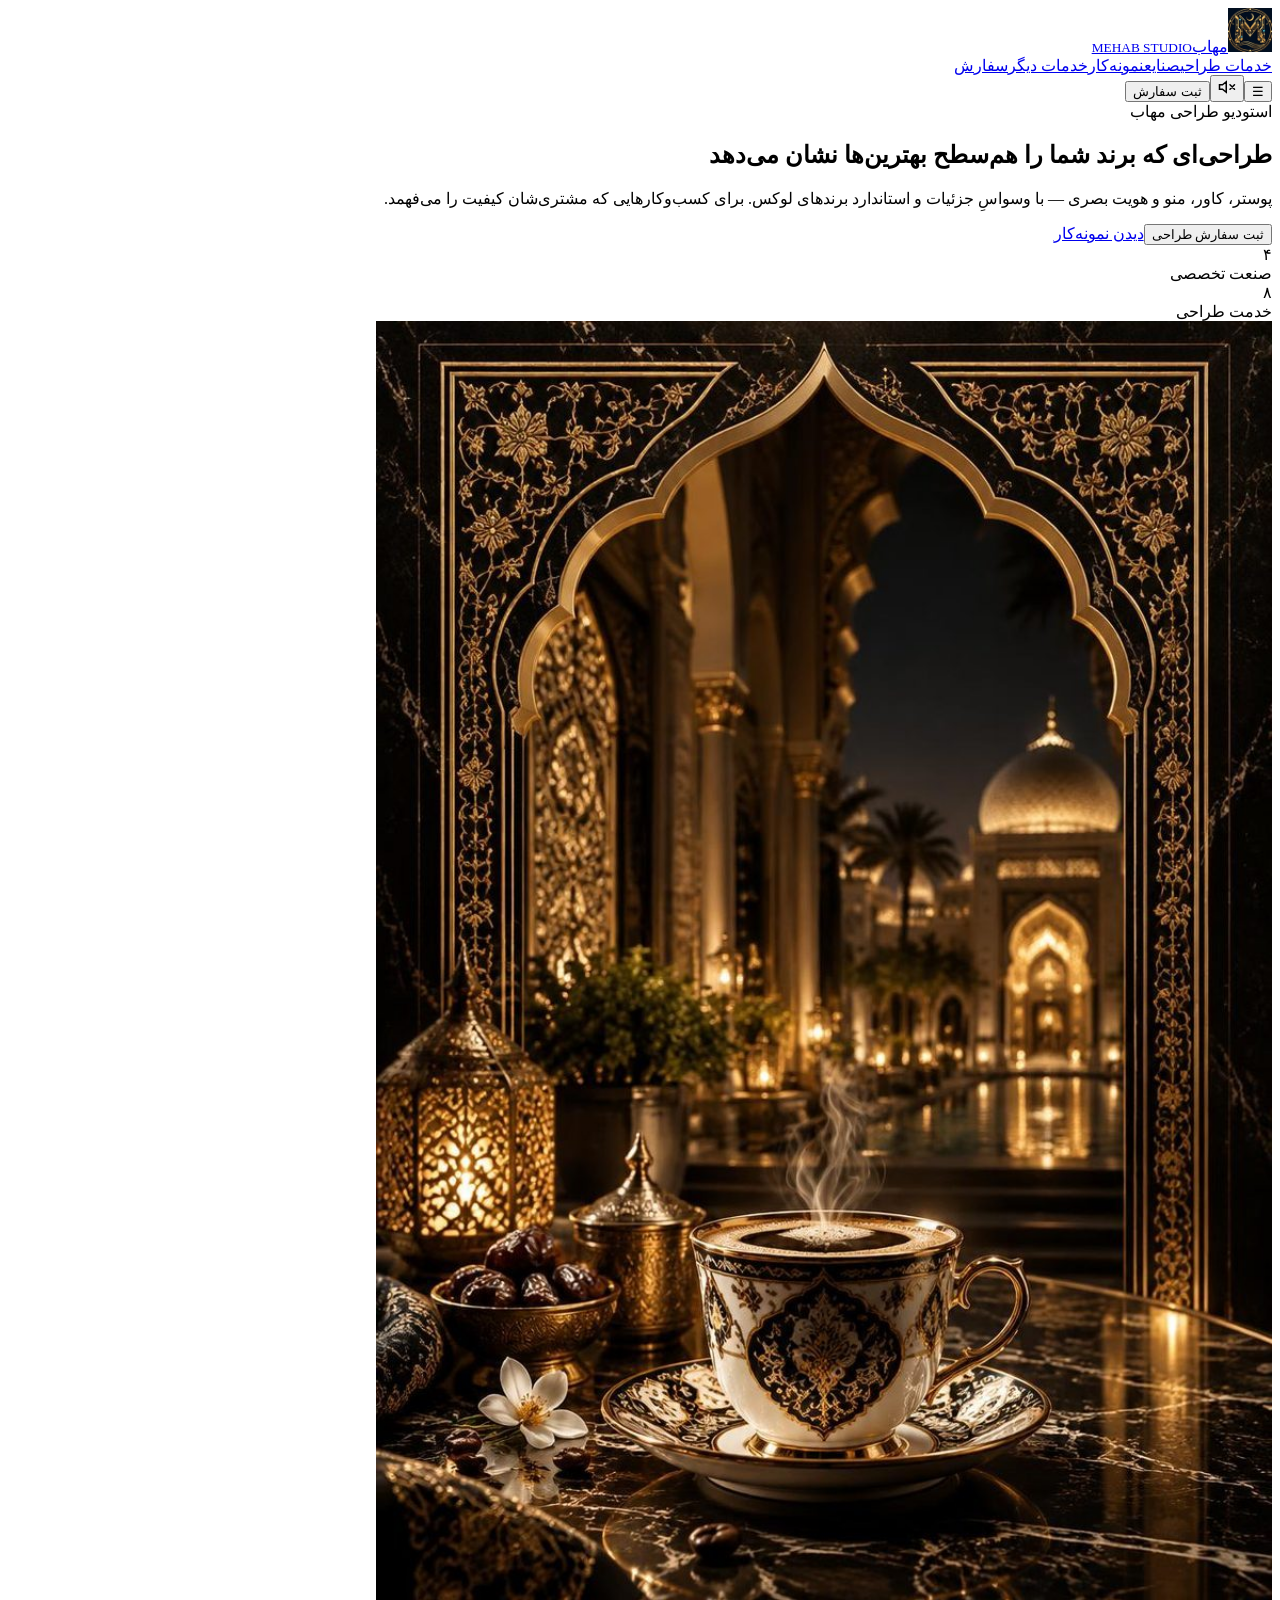
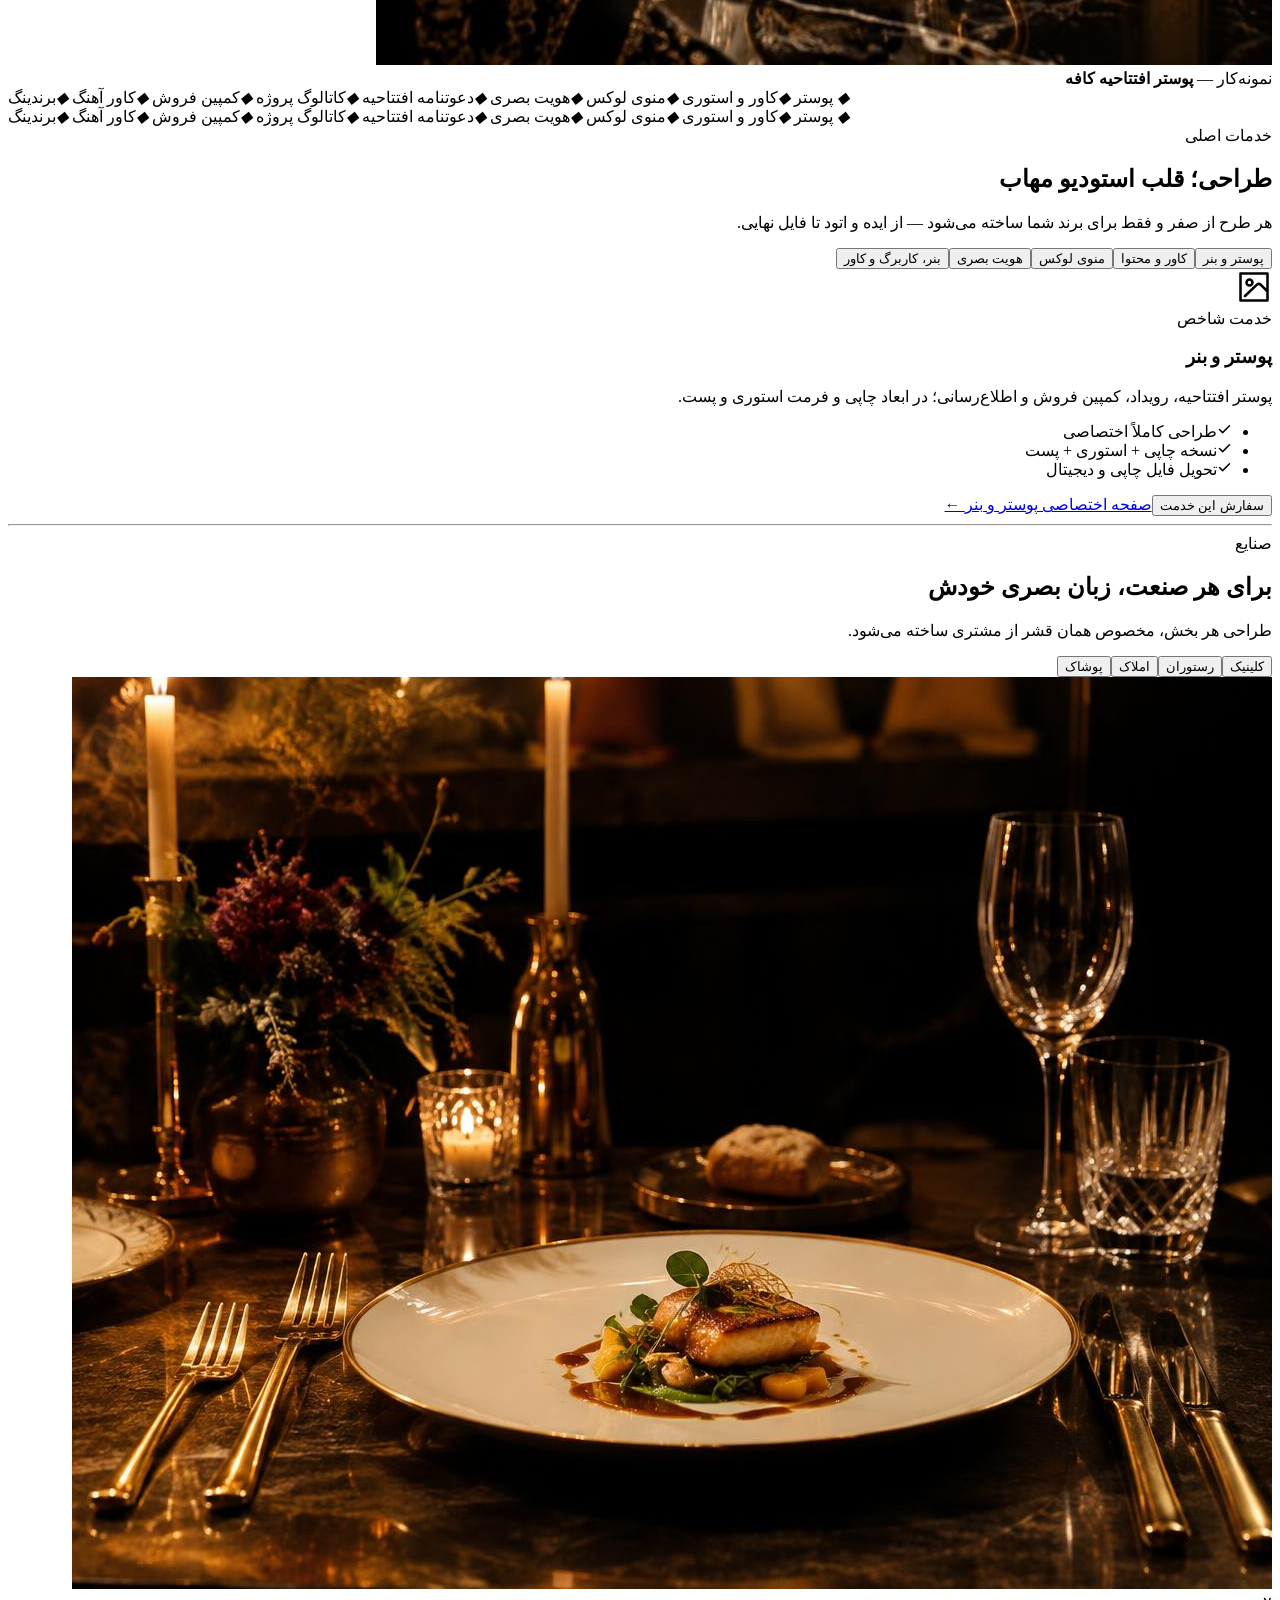
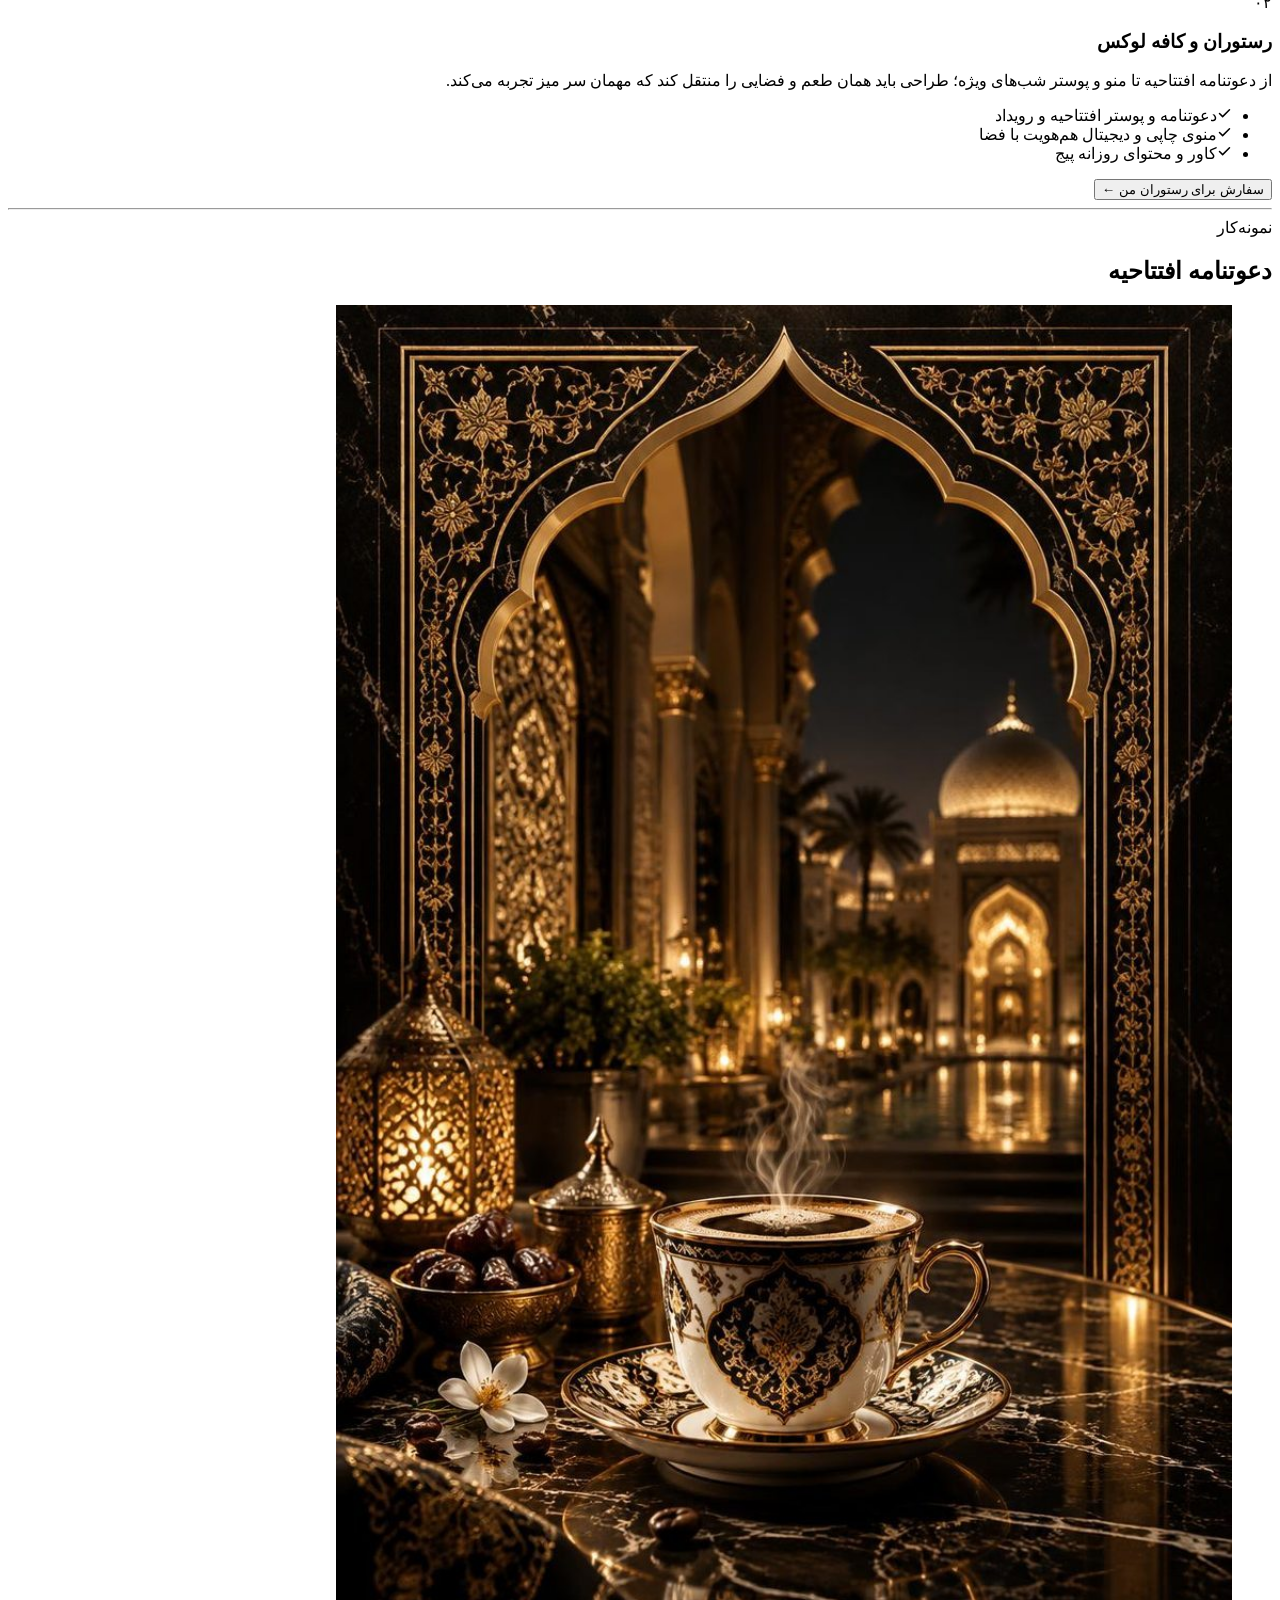
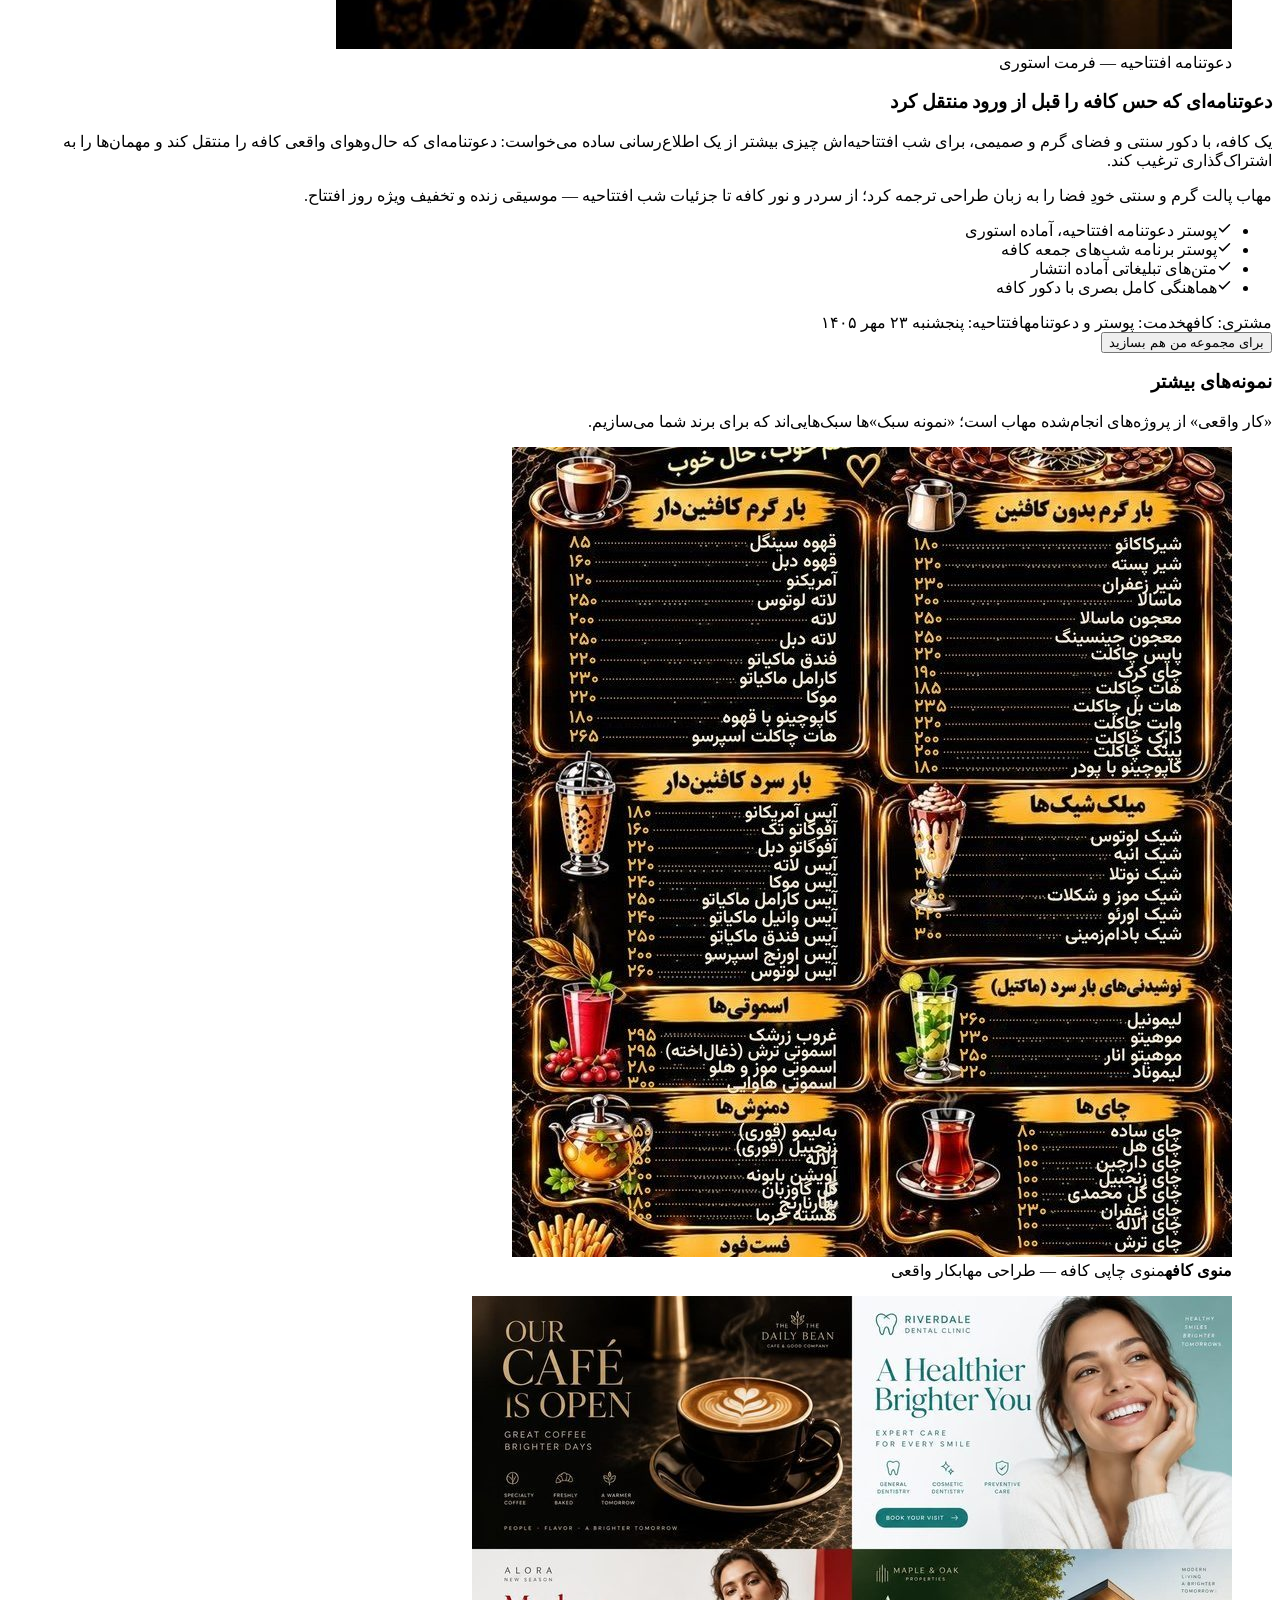
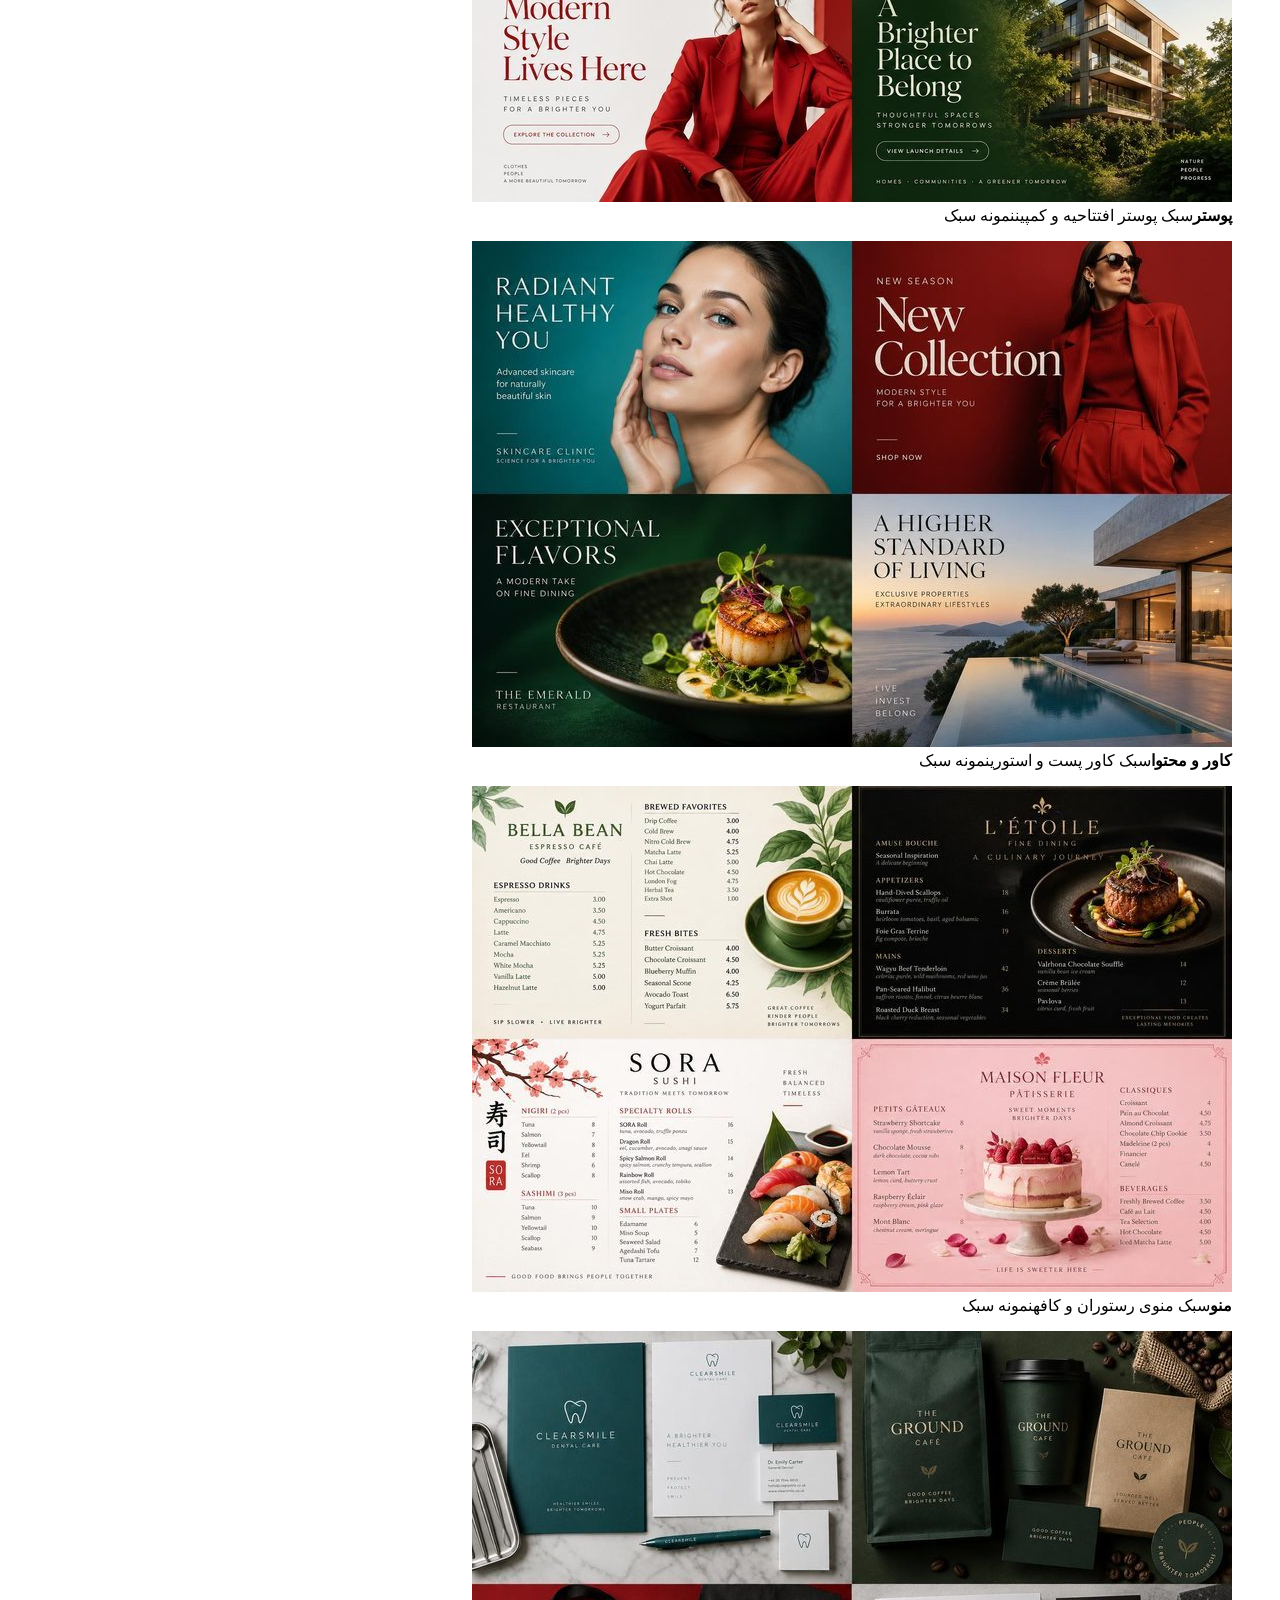
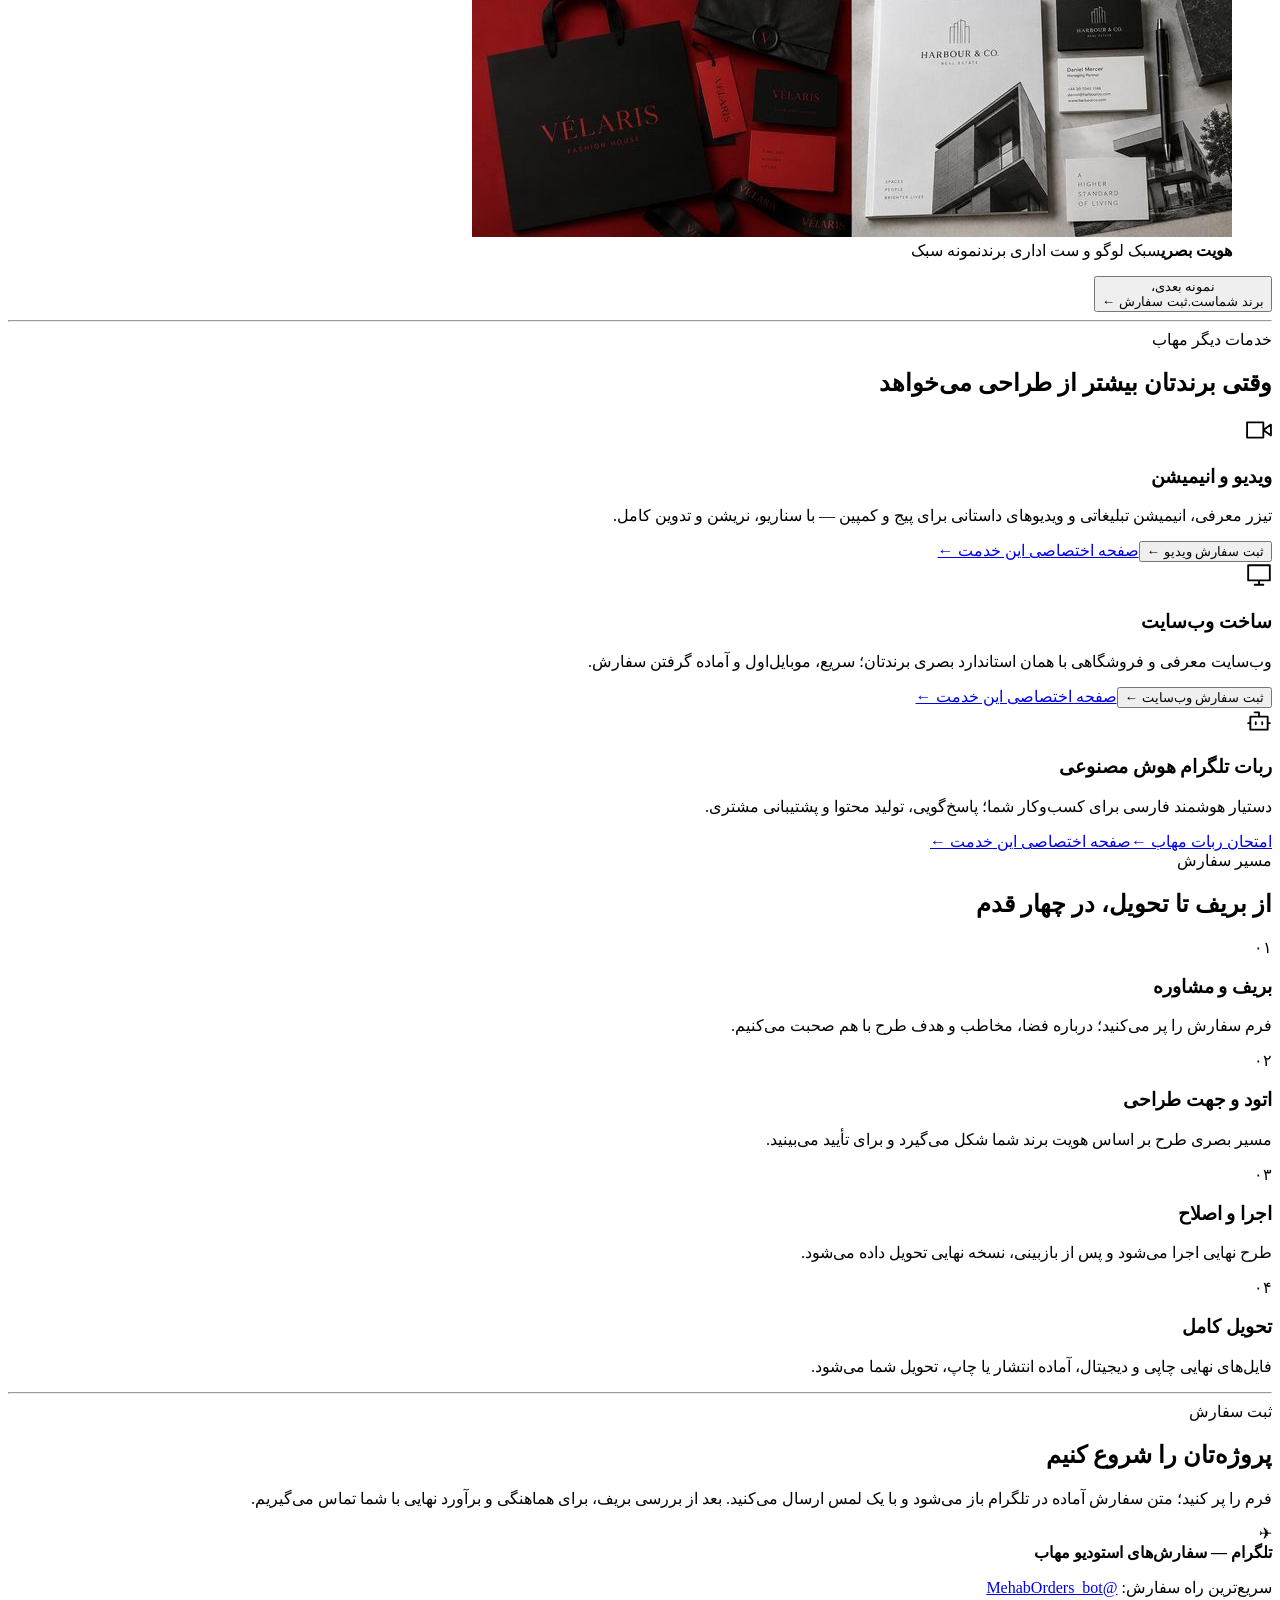
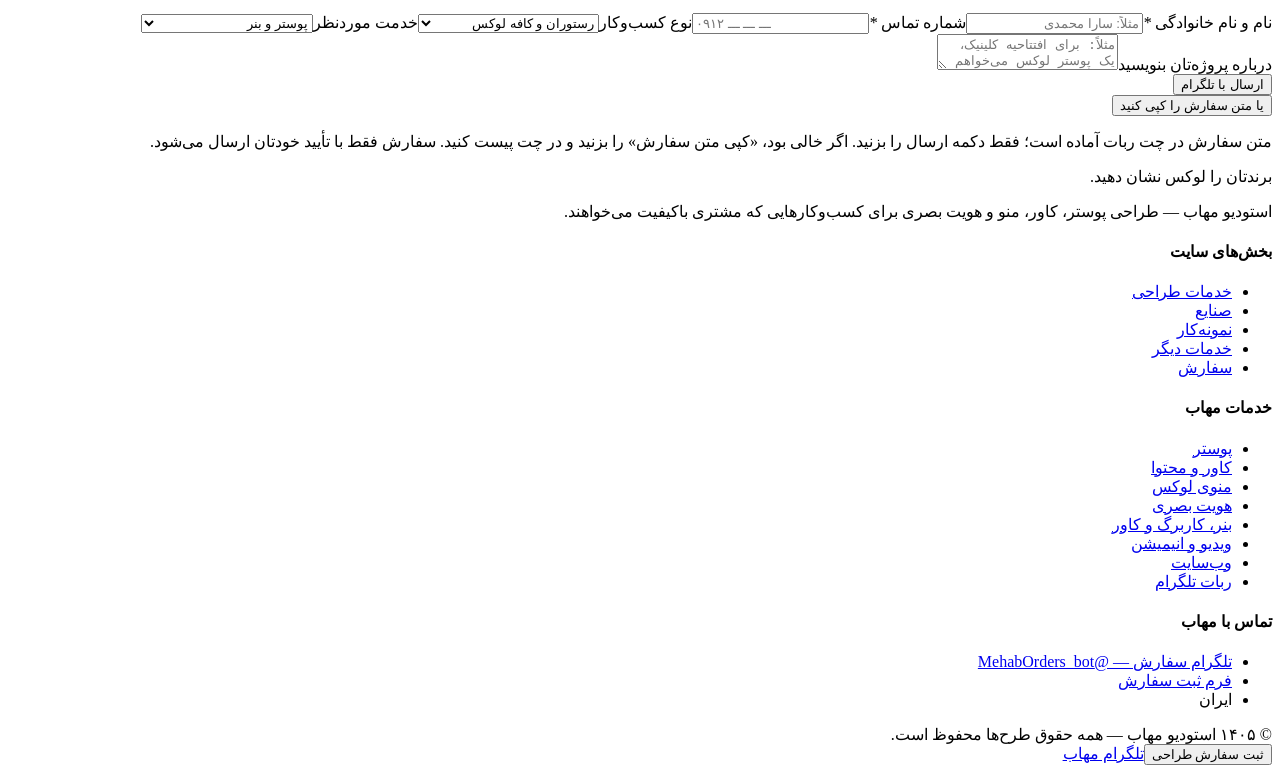
==== commit 2e85b247: "Service pages: 8 pages, no Tehran, no revision promise" ====
--- a/index.html
+++ b/index.html
@@ -1 +1 @@
-<!DOCTYPE html><html lang="fa" dir="rtl"><head><meta charSet="utf-8"/><meta name="viewport" content="width=device-width, initial-scale=1"/><link rel="preload" as="image" href="/assets/mehab-emblem-11dQhi1C.png"/><link rel="preload" as="image" href="/assets/hero-poster-8r6jDCRH.jpg"/><link rel="stylesheet" href="/assets/styles-BObkWqMe.css" data-precedence="default"/><link rel="stylesheet" href="/assets/index-BqfU1nZF.css" data-precedence="default"/><title>مهاب — استودیو طراحی برای برندهای لوکس</title><meta name="author" content="استودیو مهاب"/><meta property="og:image" content="https://mehabstudio.github.io/og-image.jpg"/><meta property="og:image:width" content="1200"/><meta property="og:image:height" content="630"/><meta property="og:image:alt" content="استودیو مهاب — طراحی لوکس برای برندهای خاص"/><meta name="twitter:image" content="https://mehabstudio.github.io/og-image.jpg"/><meta name="description" content="استودیو مهاب در تهران؛ طراحی پوستر، منوی لوکس، هویت بصری و کاور و محتوا برای برندهای لوکس — کلینیک زیبایی، رستوران و کافه، املاک و فروشگاه آنلاین."/><meta property="og:title" content="مهاب — استودیو طراحی برای برندهای لوکس"/><meta property="og:description" content="استودیو مهاب در تهران؛ طراحی پوستر، منوی لوکس، هویت بصری و کاور و محتوا برای برندهای لوکس."/><meta property="og:type" content="website"/><meta property="og:url" content="https://mehabstudio.github.io/"/><meta property="og:locale" content="fa_IR"/><meta name="twitter:card" content="summary_large_image"/><link rel="modulepreload" href="/assets/index-Cl2gCEdh.js"/><link rel="modulepreload" href="/assets/routes-D1x9srxE.js"/><link rel="icon" href="/favicon.ico" type="image/x-icon"/><link rel="canonical" href="https://mehabstudio.github.io/"/><script type="application/ld+json">{"@context":"https://schema.org","@type":"ProfessionalService","name":"استودیو مهاب","description":"استودیو مهاب در تهران؛ طراحی پوستر، منوی لوکس، هویت بصری و کاور و محتوا برای برندهای لوکس.","url":"https://mehabstudio.github.io/","areaServed":"تهران، ایران"}</script></head><body><!--$--><div dir="rtl" lang="fa" class="grain relative min-h-screen pb-24 md:pb-0"><div class="aurora"></div><div class="fixed inset-x-0 top-0 z-[60] h-[3px] origin-right bg-gold-gradient" style="transform:scaleX(0)"></div><header class="glass sticky top-0 z-50 border-b border-border"><div class="mx-auto flex max-w-[1180px] items-center justify-between gap-3 px-5 py-3 md:px-8"><a href="#top" class="group flex items-center gap-3"><img src="/assets/mehab-emblem-11dQhi1C.png" alt="لوگوی استودیو مهاب" width="44" height="44" class="h-11 w-11 rounded-xl border border-gold object-cover transition-transform duration-500 group-hover:rotate-[360deg]"/><span class="font-display text-2xl leading-none">مهاب<small class="block font-body text-[.62rem] tracking-[.2em] text-muted-foreground">MEHAB STUDIO</small></span></a><nav class="hidden gap-1 lg:flex"><a href="#design" class="relative rounded-full px-4 py-1.5 text-sm transition-colors text-ink-soft hover:text-gold-light">خدمات طراحی<span class="absolute inset-x-4 -bottom-0.5 h-px bg-gold-gradient transition-transform duration-500 scale-x-0"></span></a><a href="#clients" class="relative rounded-full px-4 py-1.5 text-sm transition-colors text-ink-soft hover:text-gold-light">صنایع<span class="absolute inset-x-4 -bottom-0.5 h-px bg-gold-gradient transition-transform duration-500 scale-x-0"></span></a><a href="#work" class="relative rounded-full px-4 py-1.5 text-sm transition-colors text-ink-soft hover:text-gold-light">نمونه‌کار<span class="absolute inset-x-4 -bottom-0.5 h-px bg-gold-gradient transition-transform duration-500 scale-x-0"></span></a><a href="#more" class="relative rounded-full px-4 py-1.5 text-sm transition-colors text-ink-soft hover:text-gold-light">خدمات دیگر<span class="absolute inset-x-4 -bottom-0.5 h-px bg-gold-gradient transition-transform duration-500 scale-x-0"></span></a><a href="#order" class="relative rounded-full px-4 py-1.5 text-sm transition-colors text-ink-soft hover:text-gold-light">سفارش<span class="absolute inset-x-4 -bottom-0.5 h-px bg-gold-gradient transition-transform duration-500 scale-x-0"></span></a></nav><div class="flex items-center gap-2"><button aria-label="باز کردن منو" class="grid h-10 w-10 place-items-center rounded-full border border-border text-xl text-gold-light transition hover:border-gold hover:bg-accent lg:hidden">☰</button><button aria-label="پخش صدا" title="پخش صدا" class="grid h-10 w-10 place-items-center rounded-full border border-border text-gold-light transition hover:border-gold hover:bg-accent"><svg width="18" height="18" viewBox="0 0 24 24" fill="none" stroke="currentColor" stroke-width="2" stroke-linecap="round"><path d="M11 5 6 9H2v6h4l5 4V5zM22 9l-6 6M16 9l6 6"></path></svg></button><button class="btn-shine rounded-full bg-gold-gradient px-5 py-2.5 text-sm font-bold text-primary-foreground shadow-gold transition hover:-translate-y-0.5">ثبت سفارش</button></div></div></header><main id="top" class="relative z-[1]"><section class="relative overflow-hidden pt-12 pb-20 md:pt-20 md:pb-28"><div aria-hidden="true" class="pointer-events-none absolute inset-0 overflow-hidden"></div><div class="mx-auto grid max-w-[1180px] items-center gap-12 px-5 md:px-8 lg:grid-cols-[1.08fr_.92fr]"><div><div class="reveal " style="transition-delay:0ms"><span class="kicker">استودیو طراحی مهاب</span></div><div class="reveal " style="transition-delay:100ms"><h1 class="text-balance text-[clamp(2.5rem,9vw,4.7rem)] leading-[1.25]">طراحی‌ای که برند شما را <span class="text-gold-shine">هم‌سطح بهترین‌ها</span> نشان می‌دهد</h1></div><div class="reveal " style="transition-delay:200ms"><p class="mt-5 max-w-[52ch] text-[clamp(1rem,2.6vw,1.13rem)] text-ink-soft">پوستر، کاور، منو و هویت بصری — با وسواسِ جزئیات و استاندارد برندهای لوکس. برای کسب‌وکارهایی که مشتری‌شان کیفیت را می‌فهمد.</p></div><div class="reveal mt-8 flex flex-wrap gap-3" style="transition-delay:300ms"><button class="btn-shine pulse-ring rounded-full bg-gold-gradient px-7 py-3.5 font-bold text-primary-foreground shadow-gold transition hover:-translate-y-1">ثبت سفارش طراحی</button><a href="#work" class="rounded-full border border-border bg-accent/40 px-7 py-3.5 font-bold text-gold-light transition hover:border-gold">دیدن نمونه‌کار</a></div><div class="reveal mt-10 grid max-w-md grid-cols-3 gap-3" style="transition-delay:400ms"><div class="rounded-2xl border border-border bg-card/60 p-3 text-center backdrop-blur"><div class="font-display text-3xl text-gold-light"><span>۴</span></div><div class="text-xs text-muted-foreground">صنعت تخصصی</div></div><div class="rounded-2xl border border-border bg-card/60 p-3 text-center backdrop-blur"><div class="font-display text-3xl text-gold-light"><span>۸</span></div><div class="text-xs text-muted-foreground">خدمت طراحی</div></div><div class="rounded-2xl border border-border bg-card/60 p-3 text-center backdrop-blur"><div class="font-display text-3xl text-gold-light"><span>۲</span></div><div class="text-xs text-muted-foreground">مرحله اصلاح رایگان</div></div></div></div><div class="reveal relative mx-auto w-full max-w-[420px] [perspective:1200px]" style="transition-delay:200ms"><div class="absolute -inset-10 rounded-full bg-gold/20 blur-3xl"></div><div class="float-slow relative"><div class="relative overflow-hidden rounded-[28px] border border-gold/50 p-2 shadow-card transition-transform duration-300" style="transform:rotateX(0deg) rotateY(0deg);background:var(--gradient-gold)"><img src="/assets/hero-poster-8r6jDCRH.jpg" alt="پوستر لوکس افتتاحیه کافه، طراحی استودیو مهاب" width="896" height="1344" class="rounded-[22px]"/><div class="absolute inset-x-5 bottom-5 rounded-2xl glass border border-border px-4 py-2.5 text-sm text-ink-soft">نمونه‌کار — <b class="text-gold-light">پوستر افتتاحیه کافه</b></div></div></div></div></div></section><div dir="ltr" aria-hidden="true" class="overflow-hidden border-y border-border bg-card/40 py-4"><div class="marquee-track"><div class="flex"><span class="mx-6 whitespace-nowrap font-display text-2xl text-ink-soft">پوستر<!-- --> <i class="not-italic text-gold">◆</i></span><span class="mx-6 whitespace-nowrap font-display text-2xl text-ink-soft">کاور و استوری<!-- --> <i class="not-italic text-gold">◆</i></span><span class="mx-6 whitespace-nowrap font-display text-2xl text-ink-soft">منوی لوکس<!-- --> <i class="not-italic text-gold">◆</i></span><span class="mx-6 whitespace-nowrap font-display text-2xl text-ink-soft">هویت بصری<!-- --> <i class="not-italic text-gold">◆</i></span><span class="mx-6 whitespace-nowrap font-display text-2xl text-ink-soft">دعوتنامه افتتاحیه<!-- --> <i class="not-italic text-gold">◆</i></span><span class="mx-6 whitespace-nowrap font-display text-2xl text-ink-soft">کاتالوگ پروژه<!-- --> <i class="not-italic text-gold">◆</i></span><span class="mx-6 whitespace-nowrap font-display text-2xl text-ink-soft">کمپین فروش<!-- --> <i class="not-italic text-gold">◆</i></span><span class="mx-6 whitespace-nowrap font-display text-2xl text-ink-soft">کاور آهنگ<!-- --> <i class="not-italic text-gold">◆</i></span><span class="mx-6 whitespace-nowrap font-display text-2xl text-ink-soft">برندینگ<!-- --> <i class="not-italic text-gold">◆</i></span></div><div class="flex"><span class="mx-6 whitespace-nowrap font-display text-2xl text-ink-soft">پوستر<!-- --> <i class="not-italic text-gold">◆</i></span><span class="mx-6 whitespace-nowrap font-display text-2xl text-ink-soft">کاور و استوری<!-- --> <i class="not-italic text-gold">◆</i></span><span class="mx-6 whitespace-nowrap font-display text-2xl text-ink-soft">منوی لوکس<!-- --> <i class="not-italic text-gold">◆</i></span><span class="mx-6 whitespace-nowrap font-display text-2xl text-ink-soft">هویت بصری<!-- --> <i class="not-italic text-gold">◆</i></span><span class="mx-6 whitespace-nowrap font-display text-2xl text-ink-soft">دعوتنامه افتتاحیه<!-- --> <i class="not-italic text-gold">◆</i></span><span class="mx-6 whitespace-nowrap font-display text-2xl text-ink-soft">کاتالوگ پروژه<!-- --> <i class="not-italic text-gold">◆</i></span><span class="mx-6 whitespace-nowrap font-display text-2xl text-ink-soft">کمپین فروش<!-- --> <i class="not-italic text-gold">◆</i></span><span class="mx-6 whitespace-nowrap font-display text-2xl text-ink-soft">کاور آهنگ<!-- --> <i class="not-italic text-gold">◆</i></span><span class="mx-6 whitespace-nowrap font-display text-2xl text-ink-soft">برندینگ<!-- --> <i class="not-italic text-gold">◆</i></span></div></div></div><section id="design" class="py-20 md:py-28"><div class="mx-auto max-w-[1180px] px-5 md:px-8"><div class="reveal mb-10" style="transition-delay:0ms"><span class="kicker">خدمات اصلی</span><h2 class="text-[clamp(1.9rem,6vw,3.2rem)]">طراحی؛ قلب استودیو مهاب</h2><p class="mt-3 max-w-[56ch] text-ink-soft">هر طرح از صفر و فقط برای برند شما ساخته می‌شود — از ایده و اتود تا فایل نهایی.</p></div><div class="reveal " style="transition-delay:0ms"><div role="tablist" aria-label="خدمات طراحی" class="relative inline-flex max-w-full gap-1 overflow-x-auto rounded-full border border-border bg-card/70 p-1.5 backdrop-blur [scrollbar-width:none] [mask-image:linear-gradient(to_left,transparent_0,black_28px)]"><span aria-hidden="true" class="absolute top-1.5 bottom-1.5 rounded-full bg-gold-gradient shadow-gold transition-all duration-500 [transition-timing-function:cubic-bezier(.5,1.6,.4,1)]" style="left:0;width:0"></span><button role="tab" aria-selected="true" class="relative z-10 min-h-11 whitespace-nowrap rounded-full px-4 py-2.5 text-sm font-bold transition-colors duration-300 sm:px-5 text-primary-foreground">پوستر و بنر</button><button role="tab" aria-selected="false" class="relative z-10 min-h-11 whitespace-nowrap rounded-full px-4 py-2.5 text-sm font-bold transition-colors duration-300 sm:px-5 text-ink-soft hover:text-gold-light">کاور و محتوا</button><button role="tab" aria-selected="false" class="relative z-10 min-h-11 whitespace-nowrap rounded-full px-4 py-2.5 text-sm font-bold transition-colors duration-300 sm:px-5 text-ink-soft hover:text-gold-light">منوی لوکس</button><button role="tab" aria-selected="false" class="relative z-10 min-h-11 whitespace-nowrap rounded-full px-4 py-2.5 text-sm font-bold transition-colors duration-300 sm:px-5 text-ink-soft hover:text-gold-light">هویت بصری</button><button role="tab" aria-selected="false" class="relative z-10 min-h-11 whitespace-nowrap rounded-full px-4 py-2.5 text-sm font-bold transition-colors duration-300 sm:px-5 text-ink-soft hover:text-gold-light">بنر، کاربرگ و کاور</button></div></div><div class="tab-panel-enter mt-8"><div class="card-lux grid gap-8 p-7 md:grid-cols-[auto_1fr_auto] md:items-center md:p-10"><div class="grid h-20 w-20 place-items-center rounded-2xl border border-gold/40 bg-accent text-gold-light"><svg width="36" height="36" viewBox="0 0 24 24" fill="none" stroke="currentColor" stroke-width="1.7" stroke-linecap="round" stroke-linejoin="round"><path d="M3 3h18v18H3zM9 9m-2 0a2 2 0 1 0 4 0a2 2 0 1 0-4 0M21 15l-4.4-4.4a2 2 0 0 0-2.8 0L6 18"></path></svg></div><div><span class="mb-2 inline-block rounded-full bg-gold/15 px-3 py-0.5 text-xs font-bold text-gold-light">خدمت شاخص</span><h3 class="text-3xl">پوستر و بنر</h3><p class="mt-2 max-w-[60ch] text-ink-soft">پوستر افتتاحیه، رویداد، کمپین فروش و اطلاع‌رسانی؛ در ابعاد چاپی و فرمت استوری و پست.</p><ul class="mt-4 flex flex-wrap gap-x-6 gap-y-2 text-sm text-ink-soft"><li class="tab-panel-enter flex items-center gap-2" style="animation-delay:150ms"><svg width="15" height="15" viewBox="0 0 24 24" fill="none" stroke="currentColor" stroke-width="2.4" stroke-linecap="round" stroke-linejoin="round" class="shrink-0 text-gold"><path d="M20 6 9 17l-5-5"></path></svg>طراحی کاملاً اختصاصی</li><li class="tab-panel-enter flex items-center gap-2" style="animation-delay:240ms"><svg width="15" height="15" viewBox="0 0 24 24" fill="none" stroke="currentColor" stroke-width="2.4" stroke-linecap="round" stroke-linejoin="round" class="shrink-0 text-gold"><path d="M20 6 9 17l-5-5"></path></svg>نسخه چاپی + استوری + پست</li><li class="tab-panel-enter flex items-center gap-2" style="animation-delay:330ms"><svg width="15" height="15" viewBox="0 0 24 24" fill="none" stroke="currentColor" stroke-width="2.4" stroke-linecap="round" stroke-linejoin="round" class="shrink-0 text-gold"><path d="M20 6 9 17l-5-5"></path></svg>دو مرحله اصلاح رایگان</li></ul></div><div class="flex flex-col items-start gap-3 md:items-end"><button class="btn-shine rounded-full bg-gold-gradient px-6 py-3 font-bold text-primary-foreground shadow-gold transition hover:-translate-y-0.5">سفارش این خدمت</button></div></div></div></div></section><hr class="hairline"/><section id="clients" class="py-20 md:py-28"><div class="mx-auto max-w-[1180px] px-5 md:px-8"><div class="reveal mb-10" style="transition-delay:0ms"><span class="kicker">صنایع</span><h2 class="text-[clamp(1.9rem,6vw,3.2rem)]">برای هر صنعت، زبان بصری خودش</h2><p class="mt-3 max-w-[56ch] text-ink-soft">طراحی هر بخش، مخصوص همان قشر از مشتری ساخته می‌شود.</p></div><div class="reveal " style="transition-delay:0ms"><div role="tablist" aria-label="صنایع" class="relative inline-flex max-w-full gap-1 overflow-x-auto rounded-full border border-border bg-card/70 p-1.5 backdrop-blur [scrollbar-width:none] [mask-image:linear-gradient(to_left,transparent_0,black_28px)]"><span aria-hidden="true" class="absolute top-1.5 bottom-1.5 rounded-full bg-gold-gradient shadow-gold transition-all duration-500 [transition-timing-function:cubic-bezier(.5,1.6,.4,1)]" style="left:0;width:0"></span><button role="tab" aria-selected="false" class="relative z-10 min-h-11 whitespace-nowrap rounded-full px-4 py-2.5 text-sm font-bold transition-colors duration-300 sm:px-5 text-ink-soft hover:text-gold-light">کلینیک</button><button role="tab" aria-selected="true" class="relative z-10 min-h-11 whitespace-nowrap rounded-full px-4 py-2.5 text-sm font-bold transition-colors duration-300 sm:px-5 text-primary-foreground">رستوران</button><button role="tab" aria-selected="false" class="relative z-10 min-h-11 whitespace-nowrap rounded-full px-4 py-2.5 text-sm font-bold transition-colors duration-300 sm:px-5 text-ink-soft hover:text-gold-light">املاک</button><button role="tab" aria-selected="false" class="relative z-10 min-h-11 whitespace-nowrap rounded-full px-4 py-2.5 text-sm font-bold transition-colors duration-300 sm:px-5 text-ink-soft hover:text-gold-light">پوشاک</button></div></div><div class="mt-8 grid overflow-hidden rounded-[28px] border border-border bg-card shadow-card lg:grid-cols-2"><div class="relative aspect-[4/3] overflow-hidden lg:aspect-auto"><img src="/assets/sector-restaurant-BCeJeTPN.jpg" alt="رستوران و کافه لوکس" width="1200" height="912" loading="lazy" class="img-kenburns h-full w-full object-cover"/><div class="absolute inset-0 bg-gradient-to-t from-background via-background/20 to-transparent"></div><span class="tab-panel-enter absolute right-6 bottom-4 font-display text-7xl text-gold-light/90">۰۲</span></div><div class="tab-panel-enter p-7 md:p-10"><h3 class="text-3xl">رستوران و کافه لوکس</h3><p class="mt-3 text-ink-soft">از دعوتنامه افتتاحیه تا منو و پوستر شب‌های ویژه؛ طراحی باید همان طعم و فضایی را منتقل کند که مهمان سر میز تجربه می‌کند.</p><ul class="mt-5 space-y-2.5"><li class="tab-panel-enter flex items-center gap-2.5 text-ink-soft" style="animation-delay:200ms"><svg width="15" height="15" viewBox="0 0 24 24" fill="none" stroke="currentColor" stroke-width="2.4" stroke-linecap="round" stroke-linejoin="round" class="shrink-0 text-gold"><path d="M20 6 9 17l-5-5"></path></svg>دعوتنامه و پوستر افتتاحیه و رویداد</li><li class="tab-panel-enter flex items-center gap-2.5 text-ink-soft" style="animation-delay:300ms"><svg width="15" height="15" viewBox="0 0 24 24" fill="none" stroke="currentColor" stroke-width="2.4" stroke-linecap="round" stroke-linejoin="round" class="shrink-0 text-gold"><path d="M20 6 9 17l-5-5"></path></svg>منوی چاپی و دیجیتال هم‌هویت با فضا</li><li class="tab-panel-enter flex items-center gap-2.5 text-ink-soft" style="animation-delay:400ms"><svg width="15" height="15" viewBox="0 0 24 24" fill="none" stroke="currentColor" stroke-width="2.4" stroke-linecap="round" stroke-linejoin="round" class="shrink-0 text-gold"><path d="M20 6 9 17l-5-5"></path></svg>کاور و محتوای روزانه پیج</li></ul><button class="group mt-8 inline-flex items-center gap-2 rounded-full border border-gold/60 px-6 py-3 font-bold text-gold-light transition hover:bg-gold hover:text-primary-foreground">سفارش برای رستوران من<!-- --> <span class="transition-transform group-hover:-translate-x-1.5">←</span></button></div></div></div></section><hr class="hairline"/><section id="work" class="py-20 md:py-28"><div class="mx-auto max-w-[1180px] px-5 md:px-8"><div class="reveal mb-10" style="transition-delay:0ms"><span class="kicker">نمونه‌کار</span><h2 class="text-[clamp(1.9rem,6vw,3.2rem)]">دعوتنامه افتتاحیه</h2></div><div class="grid items-center gap-10 lg:grid-cols-[.8fr_1.2fr]"><div class="reveal mx-auto w-full max-w-[380px]" style="transition-delay:0ms"><figure class="group relative overflow-hidden rounded-[26px] border border-gold/40 shadow-card"><img src="/assets/hero-poster-8r6jDCRH.jpg" alt="دعوتنامه افتتاحیه کافه، طراحی مهاب" width="896" height="1344" loading="lazy" class="transition-transform duration-[1.5s] group-hover:scale-110"/><figcaption class="absolute inset-x-0 bottom-0 bg-gradient-to-t from-background to-transparent p-5 pt-16 text-sm text-ink-soft">دعوتنامه افتتاحیه — فرمت استوری</figcaption></figure></div><div class="reveal " style="transition-delay:150ms"><h3 class="text-3xl">دعوتنامه‌ای که حس کافه را قبل از ورود منتقل کرد</h3><p class="mt-4 text-ink-soft">یک کافه در تهران، با دکور سنتی و فضای گرم و صمیمی، برای شب افتتاحیه‌اش چیزی بیشتر از یک اطلاع‌رسانی ساده می‌خواست: دعوتنامه‌ای که حال‌وهوای واقعی کافه را منتقل کند و مهمان‌ها را به اشتراک‌گذاری ترغیب کند.</p><p class="mt-3 text-ink-soft">مهاب پالت گرم و سنتی خودِ فضا را به زبان طراحی ترجمه کرد؛ از سردر و نور کافه تا جزئیات شب افتتاحیه — موسیقی زنده و تخفیف ویژه روز افتتاح.</p><ul class="mt-5 grid gap-2.5 sm:grid-cols-2"><li class="flex items-center gap-2 text-sm text-ink-soft"><svg width="15" height="15" viewBox="0 0 24 24" fill="none" stroke="currentColor" stroke-width="2.4" stroke-linecap="round" stroke-linejoin="round" class="shrink-0 text-gold"><path d="M20 6 9 17l-5-5"></path></svg>پوستر دعوتنامه افتتاحیه، آماده استوری</li><li class="flex items-center gap-2 text-sm text-ink-soft"><svg width="15" height="15" viewBox="0 0 24 24" fill="none" stroke="currentColor" stroke-width="2.4" stroke-linecap="round" stroke-linejoin="round" class="shrink-0 text-gold"><path d="M20 6 9 17l-5-5"></path></svg>پوستر برنامه شب‌های جمعه کافه</li><li class="flex items-center gap-2 text-sm text-ink-soft"><svg width="15" height="15" viewBox="0 0 24 24" fill="none" stroke="currentColor" stroke-width="2.4" stroke-linecap="round" stroke-linejoin="round" class="shrink-0 text-gold"><path d="M20 6 9 17l-5-5"></path></svg>متن‌های تبلیغاتی آماده انتشار</li><li class="flex items-center gap-2 text-sm text-ink-soft"><svg width="15" height="15" viewBox="0 0 24 24" fill="none" stroke="currentColor" stroke-width="2.4" stroke-linecap="round" stroke-linejoin="round" class="shrink-0 text-gold"><path d="M20 6 9 17l-5-5"></path></svg>هماهنگی کامل بصری با دکور کافه</li></ul><div class="mt-6 flex flex-wrap gap-2 text-xs"><span class="rounded-full border border-border bg-card px-3 py-1 text-muted-foreground">مشتری: کافه در تهران</span><span class="rounded-full border border-border bg-card px-3 py-1 text-muted-foreground">خدمت: پوستر و دعوتنامه</span><span class="rounded-full border border-border bg-card px-3 py-1 text-muted-foreground">افتتاحیه: پنجشنبه ۲۳ مهر ۱۴۰۵</span></div><button class="btn-shine mt-8 rounded-full bg-gold-gradient px-7 py-3.5 font-bold text-primary-foreground shadow-gold transition hover:-translate-y-1">برای مجموعه من هم بسازید</button></div></div><div class="mt-16"><h3 class="text-2xl">نمونه‌های بیشتر</h3><p class="mt-2 max-w-[60ch] text-sm text-ink-soft">«کار واقعی» از پروژه‌های انجام‌شده مهاب است؛ «نمونه سبک»‌ها سبک‌هایی‌اند که برای برند شما می‌سازیم.</p><div class="mt-6 grid gap-5 sm:grid-cols-2 lg:grid-cols-3"><figure class="group overflow-hidden rounded-[22px] border border-border bg-card shadow-card"><div class="aspect-square overflow-hidden"><img src="/assets/samples-menu-real-DeZFJ_Rq.jpg" alt="منوی کافه" loading="lazy" class="h-full w-full object-cover transition-transform duration-[1.2s] group-hover:scale-105"/></div><figcaption class="flex items-center justify-between gap-3 p-4"><span><b class="block text-base">منوی کافه</b><span class="text-xs text-muted-foreground">منوی چاپی کافه — طراحی مهاب</span></span><span class="shrink-0 rounded-full px-2.5 py-1 text-[11px] font-bold bg-gold/15 text-gold-light">کار واقعی</span></figcaption></figure><figure class="group overflow-hidden rounded-[22px] border border-border bg-card shadow-card"><div class="aspect-square overflow-hidden"><img src="/assets/samples-poster-DGf_RHKD.jpg" alt="پوستر" loading="lazy" class="h-full w-full object-cover transition-transform duration-[1.2s] group-hover:scale-105"/></div><figcaption class="flex items-center justify-between gap-3 p-4"><span><b class="block text-base">پوستر</b><span class="text-xs text-muted-foreground">سبک پوستر افتتاحیه و کمپین</span></span><span class="shrink-0 rounded-full px-2.5 py-1 text-[11px] font-bold bg-card text-muted-foreground border border-border">نمونه سبک</span></figcaption></figure><figure class="group overflow-hidden rounded-[22px] border border-border bg-card shadow-card"><div class="aspect-square overflow-hidden"><img src="/assets/samples-cover-Br3fhIVa.jpg" alt="کاور و محتوا" loading="lazy" class="h-full w-full object-cover transition-transform duration-[1.2s] group-hover:scale-105"/></div><figcaption class="flex items-center justify-between gap-3 p-4"><span><b class="block text-base">کاور و محتوا</b><span class="text-xs text-muted-foreground">سبک کاور پست و استوری</span></span><span class="shrink-0 rounded-full px-2.5 py-1 text-[11px] font-bold bg-card text-muted-foreground border border-border">نمونه سبک</span></figcaption></figure><figure class="group overflow-hidden rounded-[22px] border border-border bg-card shadow-card"><div class="aspect-square overflow-hidden"><img src="/assets/samples-menu-DopEXU7E.jpg" alt="منو" loading="lazy" class="h-full w-full object-cover transition-transform duration-[1.2s] group-hover:scale-105"/></div><figcaption class="flex items-center justify-between gap-3 p-4"><span><b class="block text-base">منو</b><span class="text-xs text-muted-foreground">سبک منوی رستوران و کافه</span></span><span class="shrink-0 rounded-full px-2.5 py-1 text-[11px] font-bold bg-card text-muted-foreground border border-border">نمونه سبک</span></figcaption></figure><figure class="group overflow-hidden rounded-[22px] border border-border bg-card shadow-card"><div class="aspect-square overflow-hidden"><img src="/assets/samples-brand-CdWWC0zh.jpg" alt="هویت بصری" loading="lazy" class="h-full w-full object-cover transition-transform duration-[1.2s] group-hover:scale-105"/></div><figcaption class="flex items-center justify-between gap-3 p-4"><span><b class="block text-base">هویت بصری</b><span class="text-xs text-muted-foreground">سبک لوگو و ست اداری برند</span></span><span class="shrink-0 rounded-full px-2.5 py-1 text-[11px] font-bold bg-card text-muted-foreground border border-border">نمونه سبک</span></figcaption></figure><button class="flex min-h-56 flex-col items-start justify-between rounded-[22px] border border-dashed border-gold/50 bg-gold/5 p-6 text-right transition hover:bg-gold/10"><span class="text-2xl">نمونه بعدی،<br/>برند شماست.</span><span class="font-bold text-gold-light">ثبت سفارش ←</span></button></div></div></div></section><hr class="hairline"/><section id="more" class="py-20 md:py-28"><div class="mx-auto max-w-[1180px] px-5 md:px-8"><div class="reveal mb-10" style="transition-delay:0ms"><span class="kicker">خدمات دیگر مهاب</span><h2 class="text-[clamp(1.9rem,6vw,3.2rem)]">وقتی برندتان بیشتر از طراحی می‌خواهد</h2></div><div class="grid gap-5 md:grid-cols-3"><div class="reveal " style="transition-delay:0ms"><div class="card-lux h-full p-7"><div class="mb-5 grid h-14 w-14 place-items-center rounded-2xl border border-gold/40 bg-accent text-gold-light"><svg width="26" height="26" viewBox="0 0 24 24" fill="none" stroke="currentColor" stroke-width="1.7" stroke-linecap="round" stroke-linejoin="round"><path d="M23 7l-7 5 7 5V7zM1 5h15v14H1z"></path></svg></div><h3 class="text-2xl">ویدیو و انیمیشن</h3><p class="mt-2 text-sm text-ink-soft">تیزر معرفی، انیمیشن تبلیغاتی و ویدیوهای داستانی برای پیج و کمپین — با سناریو، نریشن و تدوین کامل.</p><button class="mt-5 inline-flex min-h-11 items-center font-bold text-gold-light hover:underline">ثبت سفارش ویدیو<!-- --> ←</button></div></div><div class="reveal " style="transition-delay:120ms"><div class="card-lux h-full p-7"><div class="mb-5 grid h-14 w-14 place-items-center rounded-2xl border border-gold/40 bg-accent text-gold-light"><svg width="26" height="26" viewBox="0 0 24 24" fill="none" stroke="currentColor" stroke-width="1.7" stroke-linecap="round" stroke-linejoin="round"><path d="M2 3h20v14H2zM8 21h8M12 17v4"></path></svg></div><h3 class="text-2xl">ساخت وب‌سایت</h3><p class="mt-2 text-sm text-ink-soft">وب‌سایت معرفی و فروشگاهی با همان استاندارد بصری برندتان؛ سریع، موبایل‌اول و آماده گرفتن سفارش.</p><button class="mt-5 inline-flex min-h-11 items-center font-bold text-gold-light hover:underline">ثبت سفارش وب‌سایت<!-- --> ←</button></div></div><div class="reveal " style="transition-delay:240ms"><div class="card-lux h-full p-7"><div class="mb-5 grid h-14 w-14 place-items-center rounded-2xl border border-gold/40 bg-accent text-gold-light"><svg width="26" height="26" viewBox="0 0 24 24" fill="none" stroke="currentColor" stroke-width="1.7" stroke-linecap="round" stroke-linejoin="round"><path d="M12 8V4H8M4 8h16v12H4zM2 14h2M20 14h2M15 13v2M9 13v2"></path></svg></div><h3 class="text-2xl">ربات تلگرام هوش مصنوعی</h3><p class="mt-2 text-sm text-ink-soft">دستیار هوشمند فارسی برای کسب‌وکار شما؛ پاسخ‌گویی، تولید محتوا و پشتیبانی مشتری.</p><a href="https://t.me/MehabAi1_bot" target="_blank" rel="noopener" class="mt-5 inline-flex min-h-11 items-center font-bold text-gold-light hover:underline">امتحان ربات مهاب<!-- --> ←</a></div></div></div><div class="mt-20"><div class="reveal mb-10" style="transition-delay:0ms"><span class="kicker">مسیر سفارش</span><h2 class="text-[clamp(1.9rem,6vw,3.2rem)]">از بریف تا تحویل، در چهار قدم</h2></div><div class="relative grid gap-5 sm:grid-cols-2 lg:grid-cols-4"><div class="reveal " style="transition-delay:0ms"><div class="card-lux h-full p-6"><div class="font-display text-5xl text-gold/80">۰۱</div><h3 class="mt-2 text-xl">بریف و مشاوره</h3><p class="mt-1 text-sm text-ink-soft">فرم سفارش را پر می‌کنید؛ درباره فضا، مخاطب و هدف طرح با هم صحبت می‌کنیم.</p></div></div><div class="reveal " style="transition-delay:130ms"><div class="card-lux h-full p-6"><div class="font-display text-5xl text-gold/80">۰۲</div><h3 class="mt-2 text-xl">اتود و جهت طراحی</h3><p class="mt-1 text-sm text-ink-soft">مسیر بصری طرح بر اساس هویت برند شما شکل می‌گیرد و برای تأیید می‌بینید.</p></div></div><div class="reveal " style="transition-delay:260ms"><div class="card-lux h-full p-6"><div class="font-display text-5xl text-gold/80">۰۳</div><h3 class="mt-2 text-xl">اجرا و اصلاح</h3><p class="mt-1 text-sm text-ink-soft">طرح نهایی اجرا می‌شود؛ دو مرحله اصلاح رایگان تا رسیدن به نسخه دلخواه.</p></div></div><div class="reveal " style="transition-delay:390ms"><div class="card-lux h-full p-6"><div class="font-display text-5xl text-gold/80">۰۴</div><h3 class="mt-2 text-xl">تحویل کامل</h3><p class="mt-1 text-sm text-ink-soft">فایل‌های نهایی چاپی و دیجیتال، آماده انتشار یا چاپ، تحویل شما می‌شود.</p></div></div></div></div></div></section><hr class="hairline"/><section id="order" class="relative overflow-hidden py-20 md:py-28"><div aria-hidden="true" class="pointer-events-none absolute inset-0 overflow-hidden"></div><div class="mx-auto grid max-w-[1180px] gap-10 px-5 md:px-8 lg:grid-cols-[.9fr_1.1fr]"><div class="reveal " style="transition-delay:0ms"><span class="kicker">ثبت سفارش</span><h2 class="text-[clamp(1.9rem,6vw,3.2rem)]">پروژه‌تان را <span class="text-gold-shine">شروع کنیم</span></h2><p class="mt-3 text-ink-soft">فرم را پر کنید؛ متن سفارش آماده در تلگرام باز می‌شود و با یک لمس ارسال می‌کنید. بعد از بررسی بریف، برای هماهنگی و برآورد نهایی با شما تماس می‌گیریم.</p><div class="mt-6 space-y-3"><div class="flex gap-3 rounded-2xl border border-border bg-card/60 p-4"><span class="grid h-10 w-10 shrink-0 place-items-center rounded-xl bg-telegram/20 text-telegram">✈</span><div><b>تلگرام — سفارش‌های استودیو مهاب</b><p class="text-sm text-muted-foreground">سریع‌ترین راه سفارش: <a href="https://t.me/MehabOrders_bot" target="_blank" rel="noopener" class="inline-block py-2 text-gold-light">@MehabOrders_bot</a></p></div></div></div></div><div class="reveal " style="transition-delay:150ms"><form noValidate="" class="rounded-[28px] border border-border bg-card/80 p-6 shadow-card backdrop-blur md:p-8"><div class="grid gap-4 sm:grid-cols-2"><label class="block text-sm">نام و نام خانوادگی <i class="not-italic text-gold">*</i><input class="field-lux mt-1.5" autoComplete="name" placeholder="مثلاً: سارا محمدی" value=""/></label><label class="block text-sm">شماره تماس <i class="not-italic text-gold">*</i><input class="field-lux mt-1.5" type="tel" inputMode="tel" placeholder="۰۹۱۲ ـــ ـــ ـــ" value=""/></label><label class="block text-sm">نوع کسب‌وکار<select class="field-lux mt-1.5"><option value="clinic">کلینیک زیبایی و دندانپزشکی</option><option value="restaurant" selected="">رستوران و کافه لوکس</option><option value="realestate">املاک و ساختمان لوکس</option><option value="fashion">فروشگاه آنلاین و برند پوشاک</option><option value="other">سایر کسب‌وکارها</option></select></label><label class="block text-sm">خدمت موردنظر<select class="field-lux mt-1.5"><option value="poster" selected="">پوستر و بنر</option><option value="banner">بنر، کاربرگ و کاور</option><option value="cover">کاور و محتوای بصری پیج</option><option value="menu">منوی رستوران و کافه</option><option value="brand">هویت بصری و برندینگ</option><option value="video">ویدیو و انیمیشن</option><option value="website">ساخت وب‌سایت</option><option value="bot">ربات تلگرام هوش مصنوعی</option></select></label></div><label class="mt-4 block text-sm">درباره پروژه‌تان بنویسید<textarea class="field-lux mt-1.5 min-h-28" placeholder="مثلاً: برای افتتاحیه کلینیک، یک پوستر لوکس می‌خواهم که…"></textarea></label><div class="mt-5"><button type="button" class="w-full rounded-full bg-telegram px-5 py-3.5 font-bold text-foreground transition hover:-translate-y-0.5 hover:brightness-110">ارسال با تلگرام</button></div><button type="button" class="mx-auto mt-3 block min-h-11 px-3 py-2 text-sm text-gold-light underline-offset-4 hover:underline">یا متن سفارش را کپی کنید</button><p class="mt-3 text-center text-xs text-muted-foreground">متن سفارش در چت ربات آماده است؛ فقط دکمه ارسال را بزنید. اگر خالی بود، «کپی متن سفارش» را بزنید و در چت پیست کنید. سفارش فقط با تأیید خودتان ارسال می‌شود.</p></form></div></div></section></main><footer id="contact" class="relative z-[1] border-t border-border bg-card/40"><div class="mx-auto grid max-w-[1180px] gap-10 px-5 py-16 md:grid-cols-[1.4fr_1fr_1fr] md:px-8"><div><div class="font-display text-4xl">برندتان را <span class="text-gold-shine">لوکس</span> نشان دهید.</div><p class="mt-3 max-w-[44ch] text-ink-soft">استودیو مهاب — طراحی پوستر، کاور، منو و هویت بصری برای کسب‌وکارهایی که مشتری باکیفیت می‌خواهند.</p></div><div><h4 class="mb-3 text-xl text-gold-light">بخش‌های سایت</h4><ul class="space-y-1.5 text-sm text-ink-soft"><li><a href="#design" class="hover:text-gold-light">خدمات طراحی</a></li><li><a href="#clients" class="hover:text-gold-light">صنایع</a></li><li><a href="#work" class="hover:text-gold-light">نمونه‌کار</a></li><li><a href="#more" class="hover:text-gold-light">خدمات دیگر</a></li><li><a href="#order" class="hover:text-gold-light">سفارش</a></li></ul></div><div><h4 class="mb-3 text-xl text-gold-light">تماس با مهاب</h4><ul class="space-y-1.5 text-sm text-ink-soft"><li><a href="https://t.me/MehabOrders_bot" target="_blank" rel="noopener" class="hover:text-gold-light">تلگرام سفارش — @MehabOrders_bot</a></li><li><a href="#order" class="hover:text-gold-light">فرم ثبت سفارش</a></li><li class="text-muted-foreground">تهران، ایران</li></ul></div></div><div class="border-t border-border py-5 text-center text-xs text-muted-foreground">© ۱۴۰۵ استودیو مهاب — همه حقوق طرح‌ها محفوظ است.</div></footer><div class="sticky-bar fixed inset-x-0 bottom-0 z-50 flex gap-2 border-t border-border p-3 md:hidden"><button class="btn-shine flex-1 rounded-full bg-gold-gradient py-3 font-bold text-primary-foreground">ثبت سفارش طراحی</button><a href="https://t.me/MehabOrders_bot" target="_blank" rel="noopener" class="flex-1 rounded-full border border-border py-3 text-center font-bold text-gold-light">تلگرام مهاب</a></div><div role="status" aria-live="polite" class="fixed left-1/2 bottom-24 z-[80] -translate-x-1/2 rounded-full border border-gold/50 bg-card px-5 py-3 text-sm shadow-gold transition-all duration-500 md:bottom-8 pointer-events-none opacity-0 translate-y-4"></div></div><script>(function(a,f){let l;try{l=JSON.parse(sessionStorage.getItem(a)||"{}")}catch{return}const n=l?.[f||history.state?.__TSR_key];let c=!1;for(const t in n){const e=n[t],o=e?.scrollX,s=e?.scrollY;if(Number.isFinite(o)&&Number.isFinite(s)){if(t==="window")scrollTo(o,s),c=!0;else if(t)try{const r=document.querySelector(t);r&&(r.scrollLeft=o,r.scrollTop=s)}catch{}}}if(c)return;const i=location.hash.slice(1);if(i){const t=history.state?.__hashScrollIntoViewOptions??!0;if(t){const e=document.getElementById(i);e&&e.scrollIntoView(t)}return}scrollTo(0,0)})("tsr-scroll-restoration-v1_3");document.currentScript.remove()</script><!--/$--><script data-tsr-stream-part="">(self.$R=self.$R||{})["tsr"]=[];self.$_TSR={h(){this.hydrated=!0,this.c()},e(){this.streamEnded=!0,this.c()},c(){this.hydrated&&this.streamEnded&&(delete self.$_TSR,delete self.$R.tsr)},p(e){this.initialized?e():this.buffer.push(e)},buffer:[]};$_TSR.router=($R=>$R[0]={manifest:$R[1]={routes:$R[2]={__root__:$R[3]={preloads:$R[4]=["/assets/index-Cl2gCEdh.js"],scripts:$R[5]=[$R[6]={attrs:$R[7]={type:"module",async:!0,src:"/assets/index-Cl2gCEdh.js"}}],css:$R[8]=["/assets/index-BqfU1nZF.css"]},"/":$R[9]={preloads:$R[10]=["/assets/routes-D1x9srxE.js"]}}},matches:$R[11]=[$R[12]={i:"__root__ ",u:1794911065947,s:"success",ssr:!0},$R[13]={i:"  ",u:1794911065947,s:"success",ssr:!0}]})($R["tsr"]);$_TSR.e();{let s=document.currentScript,p;while((p=s.previousElementSibling)&&p.hasAttribute('data-tsr-stream-part'))p.remove();s.remove()}</script><script type="module" async="" src="/assets/index-Cl2gCEdh.js"></script><script>document.currentScript.remove();/*$tsr-stream-boundary*/</script></body></html>+<!DOCTYPE html><html lang="fa" dir="rtl"><head><meta charSet="utf-8"/><meta name="viewport" content="width=device-width, initial-scale=1"/><link rel="preload" as="image" href="/assets/mehab-emblem-11dQhi1C.png"/><link rel="preload" as="image" href="/assets/hero-poster-8r6jDCRH.jpg"/><link rel="stylesheet" href="/assets/styles-Dqq4kvJy.css" data-precedence="default"/><link rel="stylesheet" href="/assets/index-BqfU1nZF.css" data-precedence="default"/><title>مهاب — استودیو طراحی برای برندهای لوکس</title><meta name="author" content="استودیو مهاب"/><meta property="og:image" content="https://mehabstudio.github.io/og-image.jpg"/><meta property="og:image:width" content="1200"/><meta property="og:image:height" content="630"/><meta property="og:image:alt" content="استودیو مهاب — طراحی لوکس برای برندهای خاص"/><meta name="twitter:image" content="https://mehabstudio.github.io/og-image.jpg"/><meta name="description" content="استودیو مهاب؛ طراحی پوستر، منوی لوکس، هویت بصری و کاور و محتوا برای برندهای لوکس — کلینیک زیبایی، رستوران و کافه، املاک و فروشگاه آنلاین."/><meta property="og:title" content="مهاب — استودیو طراحی برای برندهای لوکس"/><meta property="og:description" content="استودیو مهاب؛ طراحی پوستر، منوی لوکس، هویت بصری و کاور و محتوا برای برندهای لوکس."/><meta property="og:type" content="website"/><meta property="og:url" content="https://mehabstudio.github.io/"/><meta property="og:locale" content="fa_IR"/><meta name="twitter:card" content="summary_large_image"/><link rel="modulepreload" href="/assets/index-iQ0fwKNe.js"/><link rel="modulepreload" href="/assets/routes-BQb26o7r.js"/><link rel="modulepreload" href="/assets/fx-BBdcWivE.js"/><link rel="icon" href="/favicon.ico" type="image/x-icon"/><link rel="canonical" href="https://mehabstudio.github.io/"/><script type="application/ld+json">{"@context":"https://schema.org","@type":"ProfessionalService","name":"استودیو مهاب","description":"استودیو مهاب؛ طراحی پوستر، منوی لوکس، هویت بصری و کاور و محتوا برای برندهای لوکس.","url":"https://mehabstudio.github.io/","areaServed":"ایران"}</script></head><body><!--$--><div dir="rtl" lang="fa" class="grain relative min-h-screen pb-24 md:pb-0"><div class="aurora"></div><div class="fixed inset-x-0 top-0 z-[60] h-[3px] origin-right bg-gold-gradient" style="transform:scaleX(0)"></div><header class="glass sticky top-0 z-50 border-b border-border"><div class="mx-auto flex max-w-[1180px] items-center justify-between gap-3 px-5 py-3 md:px-8"><a href="#top" class="group flex items-center gap-3"><img src="/assets/mehab-emblem-11dQhi1C.png" alt="لوگوی استودیو مهاب" width="44" height="44" class="h-11 w-11 rounded-xl border border-gold object-cover transition-transform duration-500 group-hover:rotate-[360deg]"/><span class="font-display text-2xl leading-none">مهاب<small class="block font-body text-[.62rem] tracking-[.2em] text-muted-foreground">MEHAB STUDIO</small></span></a><nav class="hidden gap-1 lg:flex"><a href="#design" class="relative rounded-full px-4 py-1.5 text-sm transition-colors text-ink-soft hover:text-gold-light">خدمات طراحی<span class="absolute inset-x-4 -bottom-0.5 h-px bg-gold-gradient transition-transform duration-500 scale-x-0"></span></a><a href="#clients" class="relative rounded-full px-4 py-1.5 text-sm transition-colors text-ink-soft hover:text-gold-light">صنایع<span class="absolute inset-x-4 -bottom-0.5 h-px bg-gold-gradient transition-transform duration-500 scale-x-0"></span></a><a href="#work" class="relative rounded-full px-4 py-1.5 text-sm transition-colors text-ink-soft hover:text-gold-light">نمونه‌کار<span class="absolute inset-x-4 -bottom-0.5 h-px bg-gold-gradient transition-transform duration-500 scale-x-0"></span></a><a href="#more" class="relative rounded-full px-4 py-1.5 text-sm transition-colors text-ink-soft hover:text-gold-light">خدمات دیگر<span class="absolute inset-x-4 -bottom-0.5 h-px bg-gold-gradient transition-transform duration-500 scale-x-0"></span></a><a href="#order" class="relative rounded-full px-4 py-1.5 text-sm transition-colors text-ink-soft hover:text-gold-light">سفارش<span class="absolute inset-x-4 -bottom-0.5 h-px bg-gold-gradient transition-transform duration-500 scale-x-0"></span></a></nav><div class="flex items-center gap-2"><button aria-label="باز کردن منو" class="grid h-10 w-10 place-items-center rounded-full border border-border text-xl text-gold-light transition hover:border-gold hover:bg-accent lg:hidden">☰</button><button aria-label="پخش صدا" title="پخش صدا" class="grid h-10 w-10 place-items-center rounded-full border border-border text-gold-light transition hover:border-gold hover:bg-accent"><svg width="18" height="18" viewBox="0 0 24 24" fill="none" stroke="currentColor" stroke-width="2" stroke-linecap="round"><path d="M11 5 6 9H2v6h4l5 4V5zM22 9l-6 6M16 9l6 6"></path></svg></button><button class="btn-shine rounded-full bg-gold-gradient px-5 py-2.5 text-sm font-bold text-primary-foreground shadow-gold transition hover:-translate-y-0.5">ثبت سفارش</button></div></div></header><main id="top" class="relative z-[1]"><section class="relative overflow-hidden pt-12 pb-20 md:pt-20 md:pb-28"><div aria-hidden="true" class="pointer-events-none absolute inset-0 overflow-hidden"></div><div class="mx-auto grid max-w-[1180px] items-center gap-12 px-5 md:px-8 lg:grid-cols-[1.08fr_.92fr]"><div><div class="reveal " style="transition-delay:0ms"><span class="kicker">استودیو طراحی مهاب</span></div><div class="reveal " style="transition-delay:100ms"><h1 class="text-balance text-[clamp(2.5rem,9vw,4.7rem)] leading-[1.25]">طراحی‌ای که برند شما را <span class="text-gold-shine">هم‌سطح بهترین‌ها</span> نشان می‌دهد</h1></div><div class="reveal " style="transition-delay:200ms"><p class="mt-5 max-w-[52ch] text-[clamp(1rem,2.6vw,1.13rem)] text-ink-soft">پوستر، کاور، منو و هویت بصری — با وسواسِ جزئیات و استاندارد برندهای لوکس. برای کسب‌وکارهایی که مشتری‌شان کیفیت را می‌فهمد.</p></div><div class="reveal mt-8 flex flex-wrap gap-3" style="transition-delay:300ms"><button class="btn-shine pulse-ring rounded-full bg-gold-gradient px-7 py-3.5 font-bold text-primary-foreground shadow-gold transition hover:-translate-y-1">ثبت سفارش طراحی</button><a href="#work" class="rounded-full border border-border bg-accent/40 px-7 py-3.5 font-bold text-gold-light transition hover:border-gold">دیدن نمونه‌کار</a></div><div class="reveal mt-10 grid max-w-md grid-cols-2 gap-3" style="transition-delay:400ms"><div class="rounded-2xl border border-border bg-card/60 p-3 text-center backdrop-blur"><div class="font-display text-3xl text-gold-light"><span>۴</span></div><div class="text-xs text-muted-foreground">صنعت تخصصی</div></div><div class="rounded-2xl border border-border bg-card/60 p-3 text-center backdrop-blur"><div class="font-display text-3xl text-gold-light"><span>۸</span></div><div class="text-xs text-muted-foreground">خدمت طراحی</div></div></div></div><div class="reveal relative mx-auto w-full max-w-[420px] [perspective:1200px]" style="transition-delay:200ms"><div class="absolute -inset-10 rounded-full bg-gold/20 blur-3xl"></div><div class="float-slow relative"><div class="relative overflow-hidden rounded-[28px] border border-gold/50 p-2 shadow-card transition-transform duration-300" style="transform:rotateX(0deg) rotateY(0deg);background:var(--gradient-gold)"><img src="/assets/hero-poster-8r6jDCRH.jpg" alt="پوستر لوکس افتتاحیه کافه، طراحی استودیو مهاب" width="896" height="1344" class="rounded-[22px]"/><div class="absolute inset-x-5 bottom-5 rounded-2xl glass border border-border px-4 py-2.5 text-sm text-ink-soft">نمونه‌کار — <b class="text-gold-light">پوستر افتتاحیه کافه</b></div></div></div></div></div></section><div dir="ltr" aria-hidden="true" class="overflow-hidden border-y border-border bg-card/40 py-4"><div class="marquee-track"><div class="flex"><span class="mx-6 whitespace-nowrap font-display text-2xl text-ink-soft">پوستر<!-- --> <i class="not-italic text-gold">◆</i></span><span class="mx-6 whitespace-nowrap font-display text-2xl text-ink-soft">کاور و استوری<!-- --> <i class="not-italic text-gold">◆</i></span><span class="mx-6 whitespace-nowrap font-display text-2xl text-ink-soft">منوی لوکس<!-- --> <i class="not-italic text-gold">◆</i></span><span class="mx-6 whitespace-nowrap font-display text-2xl text-ink-soft">هویت بصری<!-- --> <i class="not-italic text-gold">◆</i></span><span class="mx-6 whitespace-nowrap font-display text-2xl text-ink-soft">دعوتنامه افتتاحیه<!-- --> <i class="not-italic text-gold">◆</i></span><span class="mx-6 whitespace-nowrap font-display text-2xl text-ink-soft">کاتالوگ پروژه<!-- --> <i class="not-italic text-gold">◆</i></span><span class="mx-6 whitespace-nowrap font-display text-2xl text-ink-soft">کمپین فروش<!-- --> <i class="not-italic text-gold">◆</i></span><span class="mx-6 whitespace-nowrap font-display text-2xl text-ink-soft">کاور آهنگ<!-- --> <i class="not-italic text-gold">◆</i></span><span class="mx-6 whitespace-nowrap font-display text-2xl text-ink-soft">برندینگ<!-- --> <i class="not-italic text-gold">◆</i></span></div><div class="flex"><span class="mx-6 whitespace-nowrap font-display text-2xl text-ink-soft">پوستر<!-- --> <i class="not-italic text-gold">◆</i></span><span class="mx-6 whitespace-nowrap font-display text-2xl text-ink-soft">کاور و استوری<!-- --> <i class="not-italic text-gold">◆</i></span><span class="mx-6 whitespace-nowrap font-display text-2xl text-ink-soft">منوی لوکس<!-- --> <i class="not-italic text-gold">◆</i></span><span class="mx-6 whitespace-nowrap font-display text-2xl text-ink-soft">هویت بصری<!-- --> <i class="not-italic text-gold">◆</i></span><span class="mx-6 whitespace-nowrap font-display text-2xl text-ink-soft">دعوتنامه افتتاحیه<!-- --> <i class="not-italic text-gold">◆</i></span><span class="mx-6 whitespace-nowrap font-display text-2xl text-ink-soft">کاتالوگ پروژه<!-- --> <i class="not-italic text-gold">◆</i></span><span class="mx-6 whitespace-nowrap font-display text-2xl text-ink-soft">کمپین فروش<!-- --> <i class="not-italic text-gold">◆</i></span><span class="mx-6 whitespace-nowrap font-display text-2xl text-ink-soft">کاور آهنگ<!-- --> <i class="not-italic text-gold">◆</i></span><span class="mx-6 whitespace-nowrap font-display text-2xl text-ink-soft">برندینگ<!-- --> <i class="not-italic text-gold">◆</i></span></div></div></div><section id="design" class="py-20 md:py-28"><div class="mx-auto max-w-[1180px] px-5 md:px-8"><div class="reveal mb-10" style="transition-delay:0ms"><span class="kicker">خدمات اصلی</span><h2 class="text-[clamp(1.9rem,6vw,3.2rem)]">طراحی؛ قلب استودیو مهاب</h2><p class="mt-3 max-w-[56ch] text-ink-soft">هر طرح از صفر و فقط برای برند شما ساخته می‌شود — از ایده و اتود تا فایل نهایی.</p></div><div class="reveal " style="transition-delay:0ms"><div role="tablist" aria-label="خدمات طراحی" class="relative inline-flex max-w-full gap-1 overflow-x-auto rounded-full border border-border bg-card/70 p-1.5 backdrop-blur [scrollbar-width:none] [mask-image:linear-gradient(to_left,transparent_0,black_28px)]"><span aria-hidden="true" class="absolute top-1.5 bottom-1.5 rounded-full bg-gold-gradient shadow-gold transition-all duration-500 [transition-timing-function:cubic-bezier(.5,1.6,.4,1)]" style="left:0;width:0"></span><button role="tab" aria-selected="true" class="relative z-10 min-h-11 whitespace-nowrap rounded-full px-4 py-2.5 text-sm font-bold transition-colors duration-300 sm:px-5 text-primary-foreground">پوستر و بنر</button><button role="tab" aria-selected="false" class="relative z-10 min-h-11 whitespace-nowrap rounded-full px-4 py-2.5 text-sm font-bold transition-colors duration-300 sm:px-5 text-ink-soft hover:text-gold-light">کاور و محتوا</button><button role="tab" aria-selected="false" class="relative z-10 min-h-11 whitespace-nowrap rounded-full px-4 py-2.5 text-sm font-bold transition-colors duration-300 sm:px-5 text-ink-soft hover:text-gold-light">منوی لوکس</button><button role="tab" aria-selected="false" class="relative z-10 min-h-11 whitespace-nowrap rounded-full px-4 py-2.5 text-sm font-bold transition-colors duration-300 sm:px-5 text-ink-soft hover:text-gold-light">هویت بصری</button><button role="tab" aria-selected="false" class="relative z-10 min-h-11 whitespace-nowrap rounded-full px-4 py-2.5 text-sm font-bold transition-colors duration-300 sm:px-5 text-ink-soft hover:text-gold-light">بنر، کاربرگ و کاور</button></div></div><div class="tab-panel-enter mt-8"><div class="card-lux grid gap-8 p-7 md:grid-cols-[auto_1fr_auto] md:items-center md:p-10"><div class="grid h-20 w-20 place-items-center rounded-2xl border border-gold/40 bg-accent text-gold-light"><svg width="36" height="36" viewBox="0 0 24 24" fill="none" stroke="currentColor" stroke-width="1.7" stroke-linecap="round" stroke-linejoin="round"><path d="M3 3h18v18H3zM9 9m-2 0a2 2 0 1 0 4 0a2 2 0 1 0-4 0M21 15l-4.4-4.4a2 2 0 0 0-2.8 0L6 18"></path></svg></div><div><span class="mb-2 inline-block rounded-full bg-gold/15 px-3 py-0.5 text-xs font-bold text-gold-light">خدمت شاخص</span><h3 class="text-3xl">پوستر و بنر</h3><p class="mt-2 max-w-[60ch] text-ink-soft">پوستر افتتاحیه، رویداد، کمپین فروش و اطلاع‌رسانی؛ در ابعاد چاپی و فرمت استوری و پست.</p><ul class="mt-4 flex flex-wrap gap-x-6 gap-y-2 text-sm text-ink-soft"><li class="tab-panel-enter flex items-center gap-2" style="animation-delay:150ms"><svg width="15" height="15" viewBox="0 0 24 24" fill="none" stroke="currentColor" stroke-width="2.4" stroke-linecap="round" stroke-linejoin="round" class="shrink-0 text-gold"><path d="M20 6 9 17l-5-5"></path></svg>طراحی کاملاً اختصاصی</li><li class="tab-panel-enter flex items-center gap-2" style="animation-delay:240ms"><svg width="15" height="15" viewBox="0 0 24 24" fill="none" stroke="currentColor" stroke-width="2.4" stroke-linecap="round" stroke-linejoin="round" class="shrink-0 text-gold"><path d="M20 6 9 17l-5-5"></path></svg>نسخه چاپی + استوری + پست</li><li class="tab-panel-enter flex items-center gap-2" style="animation-delay:330ms"><svg width="15" height="15" viewBox="0 0 24 24" fill="none" stroke="currentColor" stroke-width="2.4" stroke-linecap="round" stroke-linejoin="round" class="shrink-0 text-gold"><path d="M20 6 9 17l-5-5"></path></svg>تحویل فایل چاپی و دیجیتال</li></ul></div><div class="flex flex-col items-start gap-3 md:items-end"><button class="btn-shine rounded-full bg-gold-gradient px-6 py-3 font-bold text-primary-foreground shadow-gold transition hover:-translate-y-0.5">سفارش این خدمت</button><a href="/poster" class="font-bold text-gold-light hover:underline">صفحه اختصاصی <!-- -->پوستر و بنر<!-- --> ←</a></div></div></div></div></section><hr class="hairline"/><section id="clients" class="py-20 md:py-28"><div class="mx-auto max-w-[1180px] px-5 md:px-8"><div class="reveal mb-10" style="transition-delay:0ms"><span class="kicker">صنایع</span><h2 class="text-[clamp(1.9rem,6vw,3.2rem)]">برای هر صنعت، زبان بصری خودش</h2><p class="mt-3 max-w-[56ch] text-ink-soft">طراحی هر بخش، مخصوص همان قشر از مشتری ساخته می‌شود.</p></div><div class="reveal " style="transition-delay:0ms"><div role="tablist" aria-label="صنایع" class="relative inline-flex max-w-full gap-1 overflow-x-auto rounded-full border border-border bg-card/70 p-1.5 backdrop-blur [scrollbar-width:none] [mask-image:linear-gradient(to_left,transparent_0,black_28px)]"><span aria-hidden="true" class="absolute top-1.5 bottom-1.5 rounded-full bg-gold-gradient shadow-gold transition-all duration-500 [transition-timing-function:cubic-bezier(.5,1.6,.4,1)]" style="left:0;width:0"></span><button role="tab" aria-selected="false" class="relative z-10 min-h-11 whitespace-nowrap rounded-full px-4 py-2.5 text-sm font-bold transition-colors duration-300 sm:px-5 text-ink-soft hover:text-gold-light">کلینیک</button><button role="tab" aria-selected="true" class="relative z-10 min-h-11 whitespace-nowrap rounded-full px-4 py-2.5 text-sm font-bold transition-colors duration-300 sm:px-5 text-primary-foreground">رستوران</button><button role="tab" aria-selected="false" class="relative z-10 min-h-11 whitespace-nowrap rounded-full px-4 py-2.5 text-sm font-bold transition-colors duration-300 sm:px-5 text-ink-soft hover:text-gold-light">املاک</button><button role="tab" aria-selected="false" class="relative z-10 min-h-11 whitespace-nowrap rounded-full px-4 py-2.5 text-sm font-bold transition-colors duration-300 sm:px-5 text-ink-soft hover:text-gold-light">پوشاک</button></div></div><div class="mt-8 grid overflow-hidden rounded-[28px] border border-border bg-card shadow-card lg:grid-cols-2"><div class="relative aspect-[4/3] overflow-hidden lg:aspect-auto"><img src="/assets/sector-restaurant-BCeJeTPN.jpg" alt="رستوران و کافه لوکس" width="1200" height="912" loading="lazy" class="img-kenburns h-full w-full object-cover"/><div class="absolute inset-0 bg-gradient-to-t from-background via-background/20 to-transparent"></div><span class="tab-panel-enter absolute right-6 bottom-4 font-display text-7xl text-gold-light/90">۰۲</span></div><div class="tab-panel-enter p-7 md:p-10"><h3 class="text-3xl">رستوران و کافه لوکس</h3><p class="mt-3 text-ink-soft">از دعوتنامه افتتاحیه تا منو و پوستر شب‌های ویژه؛ طراحی باید همان طعم و فضایی را منتقل کند که مهمان سر میز تجربه می‌کند.</p><ul class="mt-5 space-y-2.5"><li class="tab-panel-enter flex items-center gap-2.5 text-ink-soft" style="animation-delay:200ms"><svg width="15" height="15" viewBox="0 0 24 24" fill="none" stroke="currentColor" stroke-width="2.4" stroke-linecap="round" stroke-linejoin="round" class="shrink-0 text-gold"><path d="M20 6 9 17l-5-5"></path></svg>دعوتنامه و پوستر افتتاحیه و رویداد</li><li class="tab-panel-enter flex items-center gap-2.5 text-ink-soft" style="animation-delay:300ms"><svg width="15" height="15" viewBox="0 0 24 24" fill="none" stroke="currentColor" stroke-width="2.4" stroke-linecap="round" stroke-linejoin="round" class="shrink-0 text-gold"><path d="M20 6 9 17l-5-5"></path></svg>منوی چاپی و دیجیتال هم‌هویت با فضا</li><li class="tab-panel-enter flex items-center gap-2.5 text-ink-soft" style="animation-delay:400ms"><svg width="15" height="15" viewBox="0 0 24 24" fill="none" stroke="currentColor" stroke-width="2.4" stroke-linecap="round" stroke-linejoin="round" class="shrink-0 text-gold"><path d="M20 6 9 17l-5-5"></path></svg>کاور و محتوای روزانه پیج</li></ul><button class="group mt-8 inline-flex items-center gap-2 rounded-full border border-gold/60 px-6 py-3 font-bold text-gold-light transition hover:bg-gold hover:text-primary-foreground">سفارش برای رستوران من<!-- --> <span class="transition-transform group-hover:-translate-x-1.5">←</span></button></div></div></div></section><hr class="hairline"/><section id="work" class="py-20 md:py-28"><div class="mx-auto max-w-[1180px] px-5 md:px-8"><div class="reveal mb-10" style="transition-delay:0ms"><span class="kicker">نمونه‌کار</span><h2 class="text-[clamp(1.9rem,6vw,3.2rem)]">دعوتنامه افتتاحیه</h2></div><div class="grid items-center gap-10 lg:grid-cols-[.8fr_1.2fr]"><div class="reveal mx-auto w-full max-w-[380px]" style="transition-delay:0ms"><figure class="group relative overflow-hidden rounded-[26px] border border-gold/40 shadow-card"><img src="/assets/hero-poster-8r6jDCRH.jpg" alt="دعوتنامه افتتاحیه کافه، طراحی مهاب" width="896" height="1344" loading="lazy" class="transition-transform duration-[1.5s] group-hover:scale-110"/><figcaption class="absolute inset-x-0 bottom-0 bg-gradient-to-t from-background to-transparent p-5 pt-16 text-sm text-ink-soft">دعوتنامه افتتاحیه — فرمت استوری</figcaption></figure></div><div class="reveal " style="transition-delay:150ms"><h3 class="text-3xl">دعوتنامه‌ای که حس کافه را قبل از ورود منتقل کرد</h3><p class="mt-4 text-ink-soft">یک کافه، با دکور سنتی و فضای گرم و صمیمی، برای شب افتتاحیه‌اش چیزی بیشتر از یک اطلاع‌رسانی ساده می‌خواست: دعوتنامه‌ای که حال‌وهوای واقعی کافه را منتقل کند و مهمان‌ها را به اشتراک‌گذاری ترغیب کند.</p><p class="mt-3 text-ink-soft">مهاب پالت گرم و سنتی خودِ فضا را به زبان طراحی ترجمه کرد؛ از سردر و نور کافه تا جزئیات شب افتتاحیه — موسیقی زنده و تخفیف ویژه روز افتتاح.</p><ul class="mt-5 grid gap-2.5 sm:grid-cols-2"><li class="flex items-center gap-2 text-sm text-ink-soft"><svg width="15" height="15" viewBox="0 0 24 24" fill="none" stroke="currentColor" stroke-width="2.4" stroke-linecap="round" stroke-linejoin="round" class="shrink-0 text-gold"><path d="M20 6 9 17l-5-5"></path></svg>پوستر دعوتنامه افتتاحیه، آماده استوری</li><li class="flex items-center gap-2 text-sm text-ink-soft"><svg width="15" height="15" viewBox="0 0 24 24" fill="none" stroke="currentColor" stroke-width="2.4" stroke-linecap="round" stroke-linejoin="round" class="shrink-0 text-gold"><path d="M20 6 9 17l-5-5"></path></svg>پوستر برنامه شب‌های جمعه کافه</li><li class="flex items-center gap-2 text-sm text-ink-soft"><svg width="15" height="15" viewBox="0 0 24 24" fill="none" stroke="currentColor" stroke-width="2.4" stroke-linecap="round" stroke-linejoin="round" class="shrink-0 text-gold"><path d="M20 6 9 17l-5-5"></path></svg>متن‌های تبلیغاتی آماده انتشار</li><li class="flex items-center gap-2 text-sm text-ink-soft"><svg width="15" height="15" viewBox="0 0 24 24" fill="none" stroke="currentColor" stroke-width="2.4" stroke-linecap="round" stroke-linejoin="round" class="shrink-0 text-gold"><path d="M20 6 9 17l-5-5"></path></svg>هماهنگی کامل بصری با دکور کافه</li></ul><div class="mt-6 flex flex-wrap gap-2 text-xs"><span class="rounded-full border border-border bg-card px-3 py-1 text-muted-foreground">مشتری: کافه</span><span class="rounded-full border border-border bg-card px-3 py-1 text-muted-foreground">خدمت: پوستر و دعوتنامه</span><span class="rounded-full border border-border bg-card px-3 py-1 text-muted-foreground">افتتاحیه: پنجشنبه ۲۳ مهر ۱۴۰۵</span></div><button class="btn-shine mt-8 rounded-full bg-gold-gradient px-7 py-3.5 font-bold text-primary-foreground shadow-gold transition hover:-translate-y-1">برای مجموعه من هم بسازید</button></div></div><div class="mt-16"><h3 class="text-2xl">نمونه‌های بیشتر</h3><p class="mt-2 max-w-[60ch] text-sm text-ink-soft">«کار واقعی» از پروژه‌های انجام‌شده مهاب است؛ «نمونه سبک»‌ها سبک‌هایی‌اند که برای برند شما می‌سازیم.</p><div class="mt-6 grid gap-5 sm:grid-cols-2 lg:grid-cols-3"><figure class="group overflow-hidden rounded-[22px] border border-border bg-card shadow-card"><div class="aspect-square overflow-hidden"><img src="/assets/samples-menu-real-DeZFJ_Rq.jpg" alt="منوی کافه" loading="lazy" class="h-full w-full object-cover transition-transform duration-[1.2s] group-hover:scale-105"/></div><figcaption class="flex items-center justify-between gap-3 p-4"><span><b class="block text-base">منوی کافه</b><span class="text-xs text-muted-foreground">منوی چاپی کافه — طراحی مهاب</span></span><span class="shrink-0 rounded-full px-2.5 py-1 text-[11px] font-bold bg-gold/15 text-gold-light">کار واقعی</span></figcaption></figure><figure class="group overflow-hidden rounded-[22px] border border-border bg-card shadow-card"><div class="aspect-square overflow-hidden"><img src="/assets/samples-poster-DGf_RHKD.jpg" alt="پوستر" loading="lazy" class="h-full w-full object-cover transition-transform duration-[1.2s] group-hover:scale-105"/></div><figcaption class="flex items-center justify-between gap-3 p-4"><span><b class="block text-base">پوستر</b><span class="text-xs text-muted-foreground">سبک پوستر افتتاحیه و کمپین</span></span><span class="shrink-0 rounded-full px-2.5 py-1 text-[11px] font-bold bg-card text-muted-foreground border border-border">نمونه سبک</span></figcaption></figure><figure class="group overflow-hidden rounded-[22px] border border-border bg-card shadow-card"><div class="aspect-square overflow-hidden"><img src="/assets/samples-cover-Br3fhIVa.jpg" alt="کاور و محتوا" loading="lazy" class="h-full w-full object-cover transition-transform duration-[1.2s] group-hover:scale-105"/></div><figcaption class="flex items-center justify-between gap-3 p-4"><span><b class="block text-base">کاور و محتوا</b><span class="text-xs text-muted-foreground">سبک کاور پست و استوری</span></span><span class="shrink-0 rounded-full px-2.5 py-1 text-[11px] font-bold bg-card text-muted-foreground border border-border">نمونه سبک</span></figcaption></figure><figure class="group overflow-hidden rounded-[22px] border border-border bg-card shadow-card"><div class="aspect-square overflow-hidden"><img src="/assets/samples-menu-DopEXU7E.jpg" alt="منو" loading="lazy" class="h-full w-full object-cover transition-transform duration-[1.2s] group-hover:scale-105"/></div><figcaption class="flex items-center justify-between gap-3 p-4"><span><b class="block text-base">منو</b><span class="text-xs text-muted-foreground">سبک منوی رستوران و کافه</span></span><span class="shrink-0 rounded-full px-2.5 py-1 text-[11px] font-bold bg-card text-muted-foreground border border-border">نمونه سبک</span></figcaption></figure><figure class="group overflow-hidden rounded-[22px] border border-border bg-card shadow-card"><div class="aspect-square overflow-hidden"><img src="/assets/samples-brand-CdWWC0zh.jpg" alt="هویت بصری" loading="lazy" class="h-full w-full object-cover transition-transform duration-[1.2s] group-hover:scale-105"/></div><figcaption class="flex items-center justify-between gap-3 p-4"><span><b class="block text-base">هویت بصری</b><span class="text-xs text-muted-foreground">سبک لوگو و ست اداری برند</span></span><span class="shrink-0 rounded-full px-2.5 py-1 text-[11px] font-bold bg-card text-muted-foreground border border-border">نمونه سبک</span></figcaption></figure><button class="flex min-h-56 flex-col items-start justify-between rounded-[22px] border border-dashed border-gold/50 bg-gold/5 p-6 text-right transition hover:bg-gold/10"><span class="text-2xl">نمونه بعدی،<br/>برند شماست.</span><span class="font-bold text-gold-light">ثبت سفارش ←</span></button></div></div></div></section><hr class="hairline"/><section id="more" class="py-20 md:py-28"><div class="mx-auto max-w-[1180px] px-5 md:px-8"><div class="reveal mb-10" style="transition-delay:0ms"><span class="kicker">خدمات دیگر مهاب</span><h2 class="text-[clamp(1.9rem,6vw,3.2rem)]">وقتی برندتان بیشتر از طراحی می‌خواهد</h2></div><div class="grid gap-5 md:grid-cols-3"><div class="reveal " style="transition-delay:0ms"><div class="card-lux h-full p-7"><div class="mb-5 grid h-14 w-14 place-items-center rounded-2xl border border-gold/40 bg-accent text-gold-light"><svg width="26" height="26" viewBox="0 0 24 24" fill="none" stroke="currentColor" stroke-width="1.7" stroke-linecap="round" stroke-linejoin="round"><path d="M23 7l-7 5 7 5V7zM1 5h15v14H1z"></path></svg></div><h3 class="text-2xl">ویدیو و انیمیشن</h3><p class="mt-2 text-sm text-ink-soft">تیزر معرفی، انیمیشن تبلیغاتی و ویدیوهای داستانی برای پیج و کمپین — با سناریو، نریشن و تدوین کامل.</p><button class="mt-5 inline-flex min-h-11 items-center font-bold text-gold-light hover:underline">ثبت سفارش ویدیو<!-- --> ←</button><a href="/video" class="mt-1 block font-bold text-gold-light/80 hover:underline">صفحه اختصاصی این خدمت ←</a></div></div><div class="reveal " style="transition-delay:120ms"><div class="card-lux h-full p-7"><div class="mb-5 grid h-14 w-14 place-items-center rounded-2xl border border-gold/40 bg-accent text-gold-light"><svg width="26" height="26" viewBox="0 0 24 24" fill="none" stroke="currentColor" stroke-width="1.7" stroke-linecap="round" stroke-linejoin="round"><path d="M2 3h20v14H2zM8 21h8M12 17v4"></path></svg></div><h3 class="text-2xl">ساخت وب‌سایت</h3><p class="mt-2 text-sm text-ink-soft">وب‌سایت معرفی و فروشگاهی با همان استاندارد بصری برندتان؛ سریع، موبایل‌اول و آماده گرفتن سفارش.</p><button class="mt-5 inline-flex min-h-11 items-center font-bold text-gold-light hover:underline">ثبت سفارش وب‌سایت<!-- --> ←</button><a href="/website" class="mt-1 block font-bold text-gold-light/80 hover:underline">صفحه اختصاصی این خدمت ←</a></div></div><div class="reveal " style="transition-delay:240ms"><div class="card-lux h-full p-7"><div class="mb-5 grid h-14 w-14 place-items-center rounded-2xl border border-gold/40 bg-accent text-gold-light"><svg width="26" height="26" viewBox="0 0 24 24" fill="none" stroke="currentColor" stroke-width="1.7" stroke-linecap="round" stroke-linejoin="round"><path d="M12 8V4H8M4 8h16v12H4zM2 14h2M20 14h2M15 13v2M9 13v2"></path></svg></div><h3 class="text-2xl">ربات تلگرام هوش مصنوعی</h3><p class="mt-2 text-sm text-ink-soft">دستیار هوشمند فارسی برای کسب‌وکار شما؛ پاسخ‌گویی، تولید محتوا و پشتیبانی مشتری.</p><a href="https://t.me/MehabAi1_bot" target="_blank" rel="noopener" class="mt-5 inline-flex min-h-11 items-center font-bold text-gold-light hover:underline">امتحان ربات مهاب<!-- --> ←</a><a href="/telegram-bot" class="mt-1 block font-bold text-gold-light/80 hover:underline">صفحه اختصاصی این خدمت ←</a></div></div></div><div class="mt-20"><div class="reveal mb-10" style="transition-delay:0ms"><span class="kicker">مسیر سفارش</span><h2 class="text-[clamp(1.9rem,6vw,3.2rem)]">از بریف تا تحویل، در چهار قدم</h2></div><div class="relative grid gap-5 sm:grid-cols-2 lg:grid-cols-4"><div class="reveal " style="transition-delay:0ms"><div class="card-lux h-full p-6"><div class="font-display text-5xl text-gold/80">۰۱</div><h3 class="mt-2 text-xl">بریف و مشاوره</h3><p class="mt-1 text-sm text-ink-soft">فرم سفارش را پر می‌کنید؛ درباره فضا، مخاطب و هدف طرح با هم صحبت می‌کنیم.</p></div></div><div class="reveal " style="transition-delay:130ms"><div class="card-lux h-full p-6"><div class="font-display text-5xl text-gold/80">۰۲</div><h3 class="mt-2 text-xl">اتود و جهت طراحی</h3><p class="mt-1 text-sm text-ink-soft">مسیر بصری طرح بر اساس هویت برند شما شکل می‌گیرد و برای تأیید می‌بینید.</p></div></div><div class="reveal " style="transition-delay:260ms"><div class="card-lux h-full p-6"><div class="font-display text-5xl text-gold/80">۰۳</div><h3 class="mt-2 text-xl">اجرا و اصلاح</h3><p class="mt-1 text-sm text-ink-soft">طرح نهایی اجرا می‌شود و پس از بازبینی، نسخه نهایی تحویل داده می‌شود.</p></div></div><div class="reveal " style="transition-delay:390ms"><div class="card-lux h-full p-6"><div class="font-display text-5xl text-gold/80">۰۴</div><h3 class="mt-2 text-xl">تحویل کامل</h3><p class="mt-1 text-sm text-ink-soft">فایل‌های نهایی چاپی و دیجیتال، آماده انتشار یا چاپ، تحویل شما می‌شود.</p></div></div></div></div></div></section><hr class="hairline"/><section id="order" class="relative overflow-hidden py-20 md:py-28"><div aria-hidden="true" class="pointer-events-none absolute inset-0 overflow-hidden"></div><div class="mx-auto grid max-w-[1180px] gap-10 px-5 md:px-8 lg:grid-cols-[.9fr_1.1fr]"><div class="reveal " style="transition-delay:0ms"><span class="kicker">ثبت سفارش</span><h2 class="text-[clamp(1.9rem,6vw,3.2rem)]">پروژه‌تان را <span class="text-gold-shine">شروع کنیم</span></h2><p class="mt-3 text-ink-soft">فرم را پر کنید؛ متن سفارش آماده در تلگرام باز می‌شود و با یک لمس ارسال می‌کنید. بعد از بررسی بریف، برای هماهنگی و برآورد نهایی با شما تماس می‌گیریم.</p><div class="mt-6 space-y-3"><div class="flex gap-3 rounded-2xl border border-border bg-card/60 p-4"><span class="grid h-10 w-10 shrink-0 place-items-center rounded-xl bg-telegram/20 text-telegram">✈</span><div><b>تلگرام — سفارش‌های استودیو مهاب</b><p class="text-sm text-muted-foreground">سریع‌ترین راه سفارش: <a href="https://t.me/MehabOrders_bot" target="_blank" rel="noopener" class="inline-block py-2 text-gold-light">@MehabOrders_bot</a></p></div></div></div></div><div class="reveal " style="transition-delay:150ms"><form noValidate="" class="rounded-[28px] border border-border bg-card/80 p-6 shadow-card backdrop-blur md:p-8"><div class="grid gap-4 sm:grid-cols-2"><label class="block text-sm">نام و نام خانوادگی <i class="not-italic text-gold">*</i><input class="field-lux mt-1.5" autoComplete="name" placeholder="مثلاً: سارا محمدی" value=""/></label><label class="block text-sm">شماره تماس <i class="not-italic text-gold">*</i><input class="field-lux mt-1.5" type="tel" inputMode="tel" placeholder="۰۹۱۲ ـــ ـــ ـــ" value=""/></label><label class="block text-sm">نوع کسب‌وکار<select class="field-lux mt-1.5"><option value="clinic">کلینیک زیبایی و دندانپزشکی</option><option value="restaurant" selected="">رستوران و کافه لوکس</option><option value="realestate">املاک و ساختمان لوکس</option><option value="fashion">فروشگاه آنلاین و برند پوشاک</option><option value="other">سایر کسب‌وکارها</option></select></label><label class="block text-sm">خدمت موردنظر<select class="field-lux mt-1.5"><option value="poster" selected="">پوستر و بنر</option><option value="banner">بنر، کاربرگ و کاور</option><option value="cover">کاور و محتوای بصری پیج</option><option value="menu">منوی رستوران و کافه</option><option value="brand">هویت بصری و برندینگ</option><option value="video">ویدیو و انیمیشن</option><option value="website">ساخت وب‌سایت</option><option value="bot">ربات تلگرام هوش مصنوعی</option></select></label></div><label class="mt-4 block text-sm">درباره پروژه‌تان بنویسید<textarea class="field-lux mt-1.5 min-h-28" placeholder="مثلاً: برای افتتاحیه کلینیک، یک پوستر لوکس می‌خواهم که…"></textarea></label><div class="mt-5"><button type="button" class="w-full rounded-full bg-telegram px-5 py-3.5 font-bold text-foreground transition hover:-translate-y-0.5 hover:brightness-110">ارسال با تلگرام</button></div><button type="button" class="mx-auto mt-3 block min-h-11 px-3 py-2 text-sm text-gold-light underline-offset-4 hover:underline">یا متن سفارش را کپی کنید</button><p class="mt-3 text-center text-xs text-muted-foreground">متن سفارش در چت ربات آماده است؛ فقط دکمه ارسال را بزنید. اگر خالی بود، «کپی متن سفارش» را بزنید و در چت پیست کنید. سفارش فقط با تأیید خودتان ارسال می‌شود.</p></form></div></div></section></main><footer id="contact" class="relative z-[1] border-t border-border bg-card/40"><div class="mx-auto grid max-w-[1180px] gap-10 px-5 py-16 md:grid-cols-[1.3fr_1fr_1fr_1fr] md:px-8"><div><div class="font-display text-4xl">برندتان را <span class="text-gold-shine">لوکس</span> نشان دهید.</div><p class="mt-3 max-w-[44ch] text-ink-soft">استودیو مهاب — طراحی پوستر، کاور، منو و هویت بصری برای کسب‌وکارهایی که مشتری باکیفیت می‌خواهند.</p></div><div><h4 class="mb-3 text-xl text-gold-light">بخش‌های سایت</h4><ul class="space-y-1.5 text-sm text-ink-soft"><li><a href="#design" class="hover:text-gold-light">خدمات طراحی</a></li><li><a href="#clients" class="hover:text-gold-light">صنایع</a></li><li><a href="#work" class="hover:text-gold-light">نمونه‌کار</a></li><li><a href="#more" class="hover:text-gold-light">خدمات دیگر</a></li><li><a href="#order" class="hover:text-gold-light">سفارش</a></li></ul></div><div><h4 class="mb-3 text-xl text-gold-light">خدمات مهاب</h4><ul class="space-y-1.5 text-sm text-ink-soft"><li><a href="/poster" class="hover:text-gold-light">پوستر</a></li><li><a href="/cover" class="hover:text-gold-light">کاور و محتوا</a></li><li><a href="/menu" class="hover:text-gold-light">منوی لوکس</a></li><li><a href="/brand" class="hover:text-gold-light">هویت بصری</a></li><li><a href="/banner" class="hover:text-gold-light">بنر، کاربرگ و کاور</a></li><li><a href="/video" class="hover:text-gold-light">ویدیو و انیمیشن</a></li><li><a href="/website" class="hover:text-gold-light">وب‌سایت</a></li><li><a href="/telegram-bot" class="hover:text-gold-light">ربات تلگرام</a></li></ul></div><div><h4 class="mb-3 text-xl text-gold-light">تماس با مهاب</h4><ul class="space-y-1.5 text-sm text-ink-soft"><li><a href="https://t.me/MehabOrders_bot" target="_blank" rel="noopener" class="hover:text-gold-light">تلگرام سفارش — @MehabOrders_bot</a></li><li><a href="#order" class="hover:text-gold-light">فرم ثبت سفارش</a></li><li class="text-muted-foreground">ایران</li></ul></div></div><div class="border-t border-border py-5 text-center text-xs text-muted-foreground">© ۱۴۰۵ استودیو مهاب — همه حقوق طرح‌ها محفوظ است.</div></footer><div class="sticky-bar fixed inset-x-0 bottom-0 z-50 flex gap-2 border-t border-border p-3 md:hidden"><button class="btn-shine flex-1 rounded-full bg-gold-gradient py-3 font-bold text-primary-foreground">ثبت سفارش طراحی</button><a href="https://t.me/MehabOrders_bot" target="_blank" rel="noopener" class="flex-1 rounded-full border border-border py-3 text-center font-bold text-gold-light">تلگرام مهاب</a></div><div role="status" aria-live="polite" class="fixed left-1/2 bottom-24 z-[80] -translate-x-1/2 rounded-full border border-gold/50 bg-card px-5 py-3 text-sm shadow-gold transition-all duration-500 md:bottom-8 pointer-events-none opacity-0 translate-y-4"></div></div><script>(function(a,f){let l;try{l=JSON.parse(sessionStorage.getItem(a)||"{}")}catch{return}const n=l?.[f||history.state?.__TSR_key];let c=!1;for(const t in n){const e=n[t],o=e?.scrollX,s=e?.scrollY;if(Number.isFinite(o)&&Number.isFinite(s)){if(t==="window")scrollTo(o,s),c=!0;else if(t)try{const r=document.querySelector(t);r&&(r.scrollLeft=o,r.scrollTop=s)}catch{}}}if(c)return;const i=location.hash.slice(1);if(i){const t=history.state?.__hashScrollIntoViewOptions??!0;if(t){const e=document.getElementById(i);e&&e.scrollIntoView(t)}return}scrollTo(0,0)})("tsr-scroll-restoration-v1_3");document.currentScript.remove()</script><!--/$--><script data-tsr-stream-part="">(self.$R=self.$R||{})["tsr"]=[];self.$_TSR={h(){this.hydrated=!0,this.c()},e(){this.streamEnded=!0,this.c()},c(){this.hydrated&&this.streamEnded&&(delete self.$_TSR,delete self.$R.tsr)},p(e){this.initialized?e():this.buffer.push(e)},buffer:[]};$_TSR.router=($R=>$R[0]={manifest:$R[1]={routes:$R[2]={__root__:$R[3]={preloads:$R[4]=["/assets/index-iQ0fwKNe.js"],scripts:$R[5]=[$R[6]={attrs:$R[7]={type:"module",async:!0,src:"/assets/index-iQ0fwKNe.js"}}],css:$R[8]=["/assets/index-BqfU1nZF.css"]},"/":$R[9]={preloads:$R[10]=["/assets/routes-BQb26o7r.js","/assets/fx-BBdcWivE.js"]}}},matches:$R[11]=[$R[12]={i:"__root__ ",u:1794912759299,s:"success",ssr:!0},$R[13]={i:"  ",u:1794912759299,s:"success",ssr:!0}]})($R["tsr"]);$_TSR.e();{let s=document.currentScript,p;while((p=s.previousElementSibling)&&p.hasAttribute('data-tsr-stream-part'))p.remove();s.remove()}</script><script type="module" async="" src="/assets/index-iQ0fwKNe.js"></script><script>document.currentScript.remove();/*$tsr-stream-boundary*/</script></body></html>
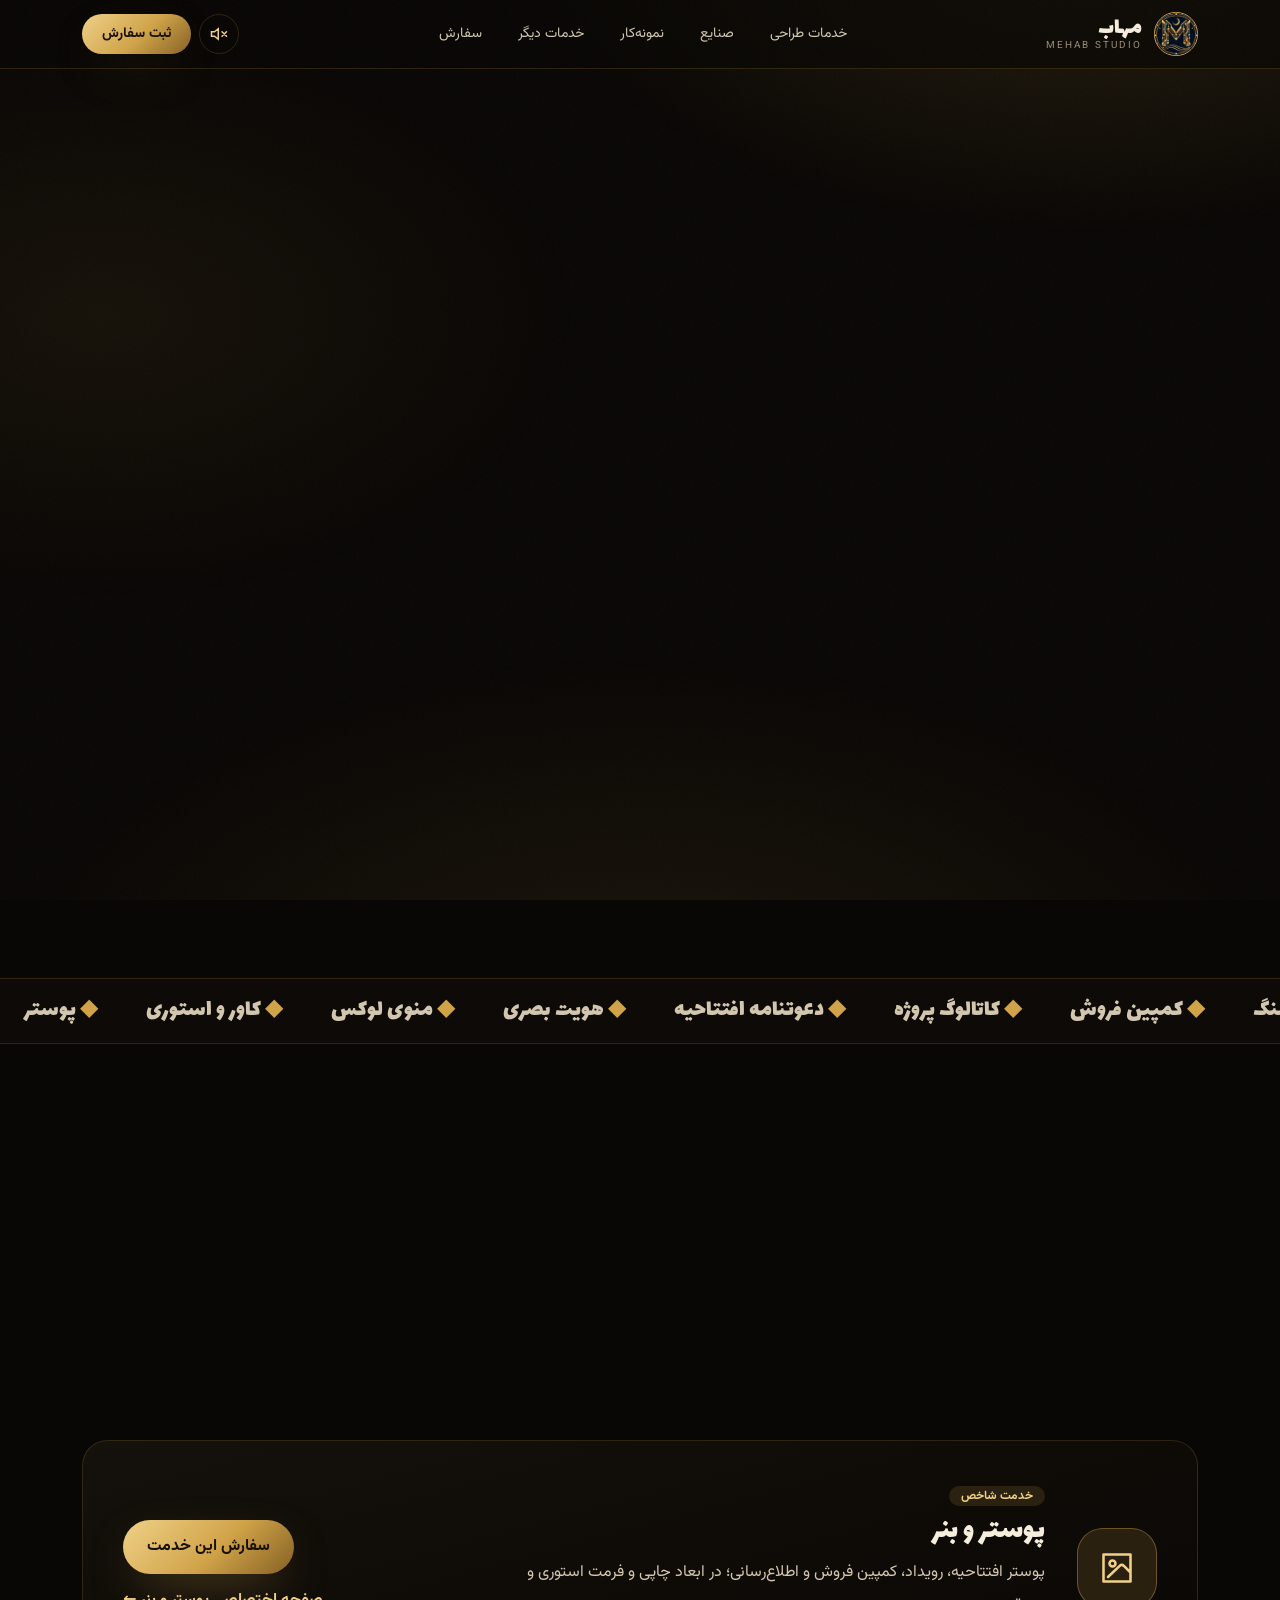
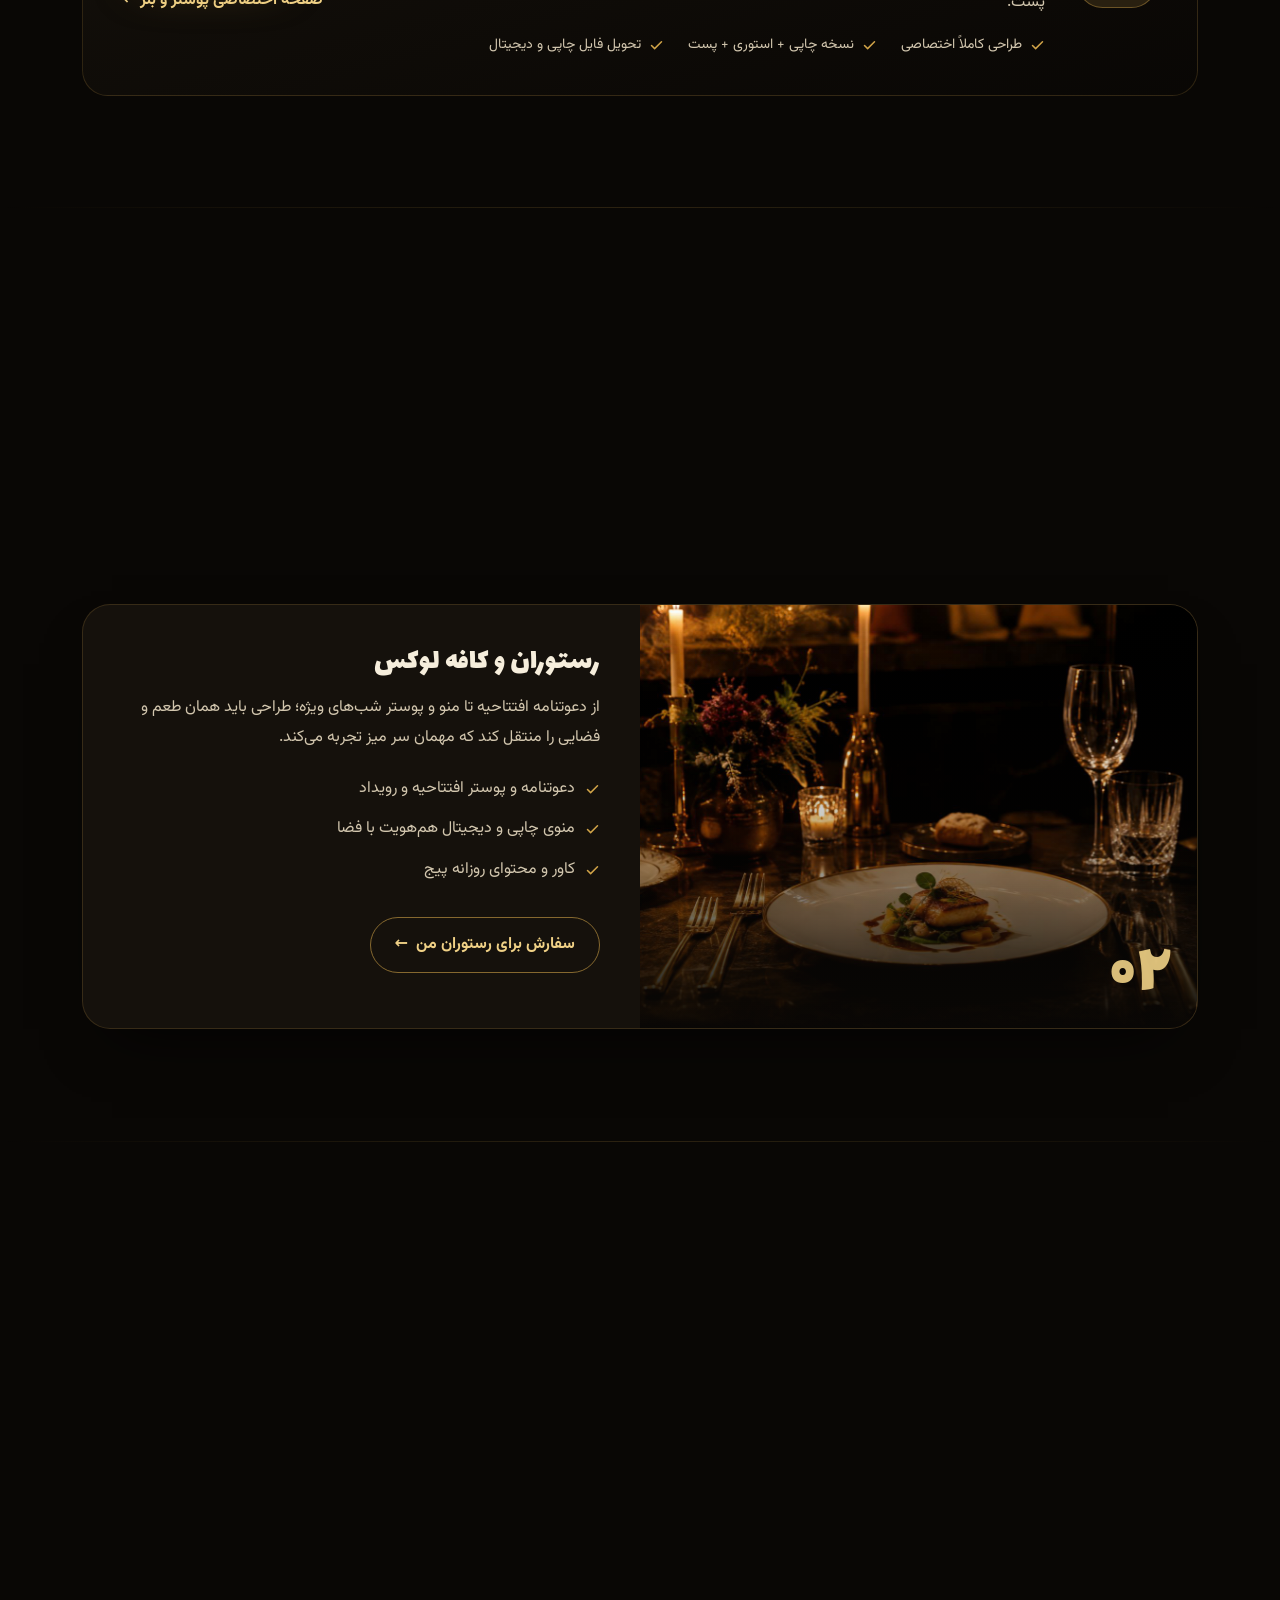
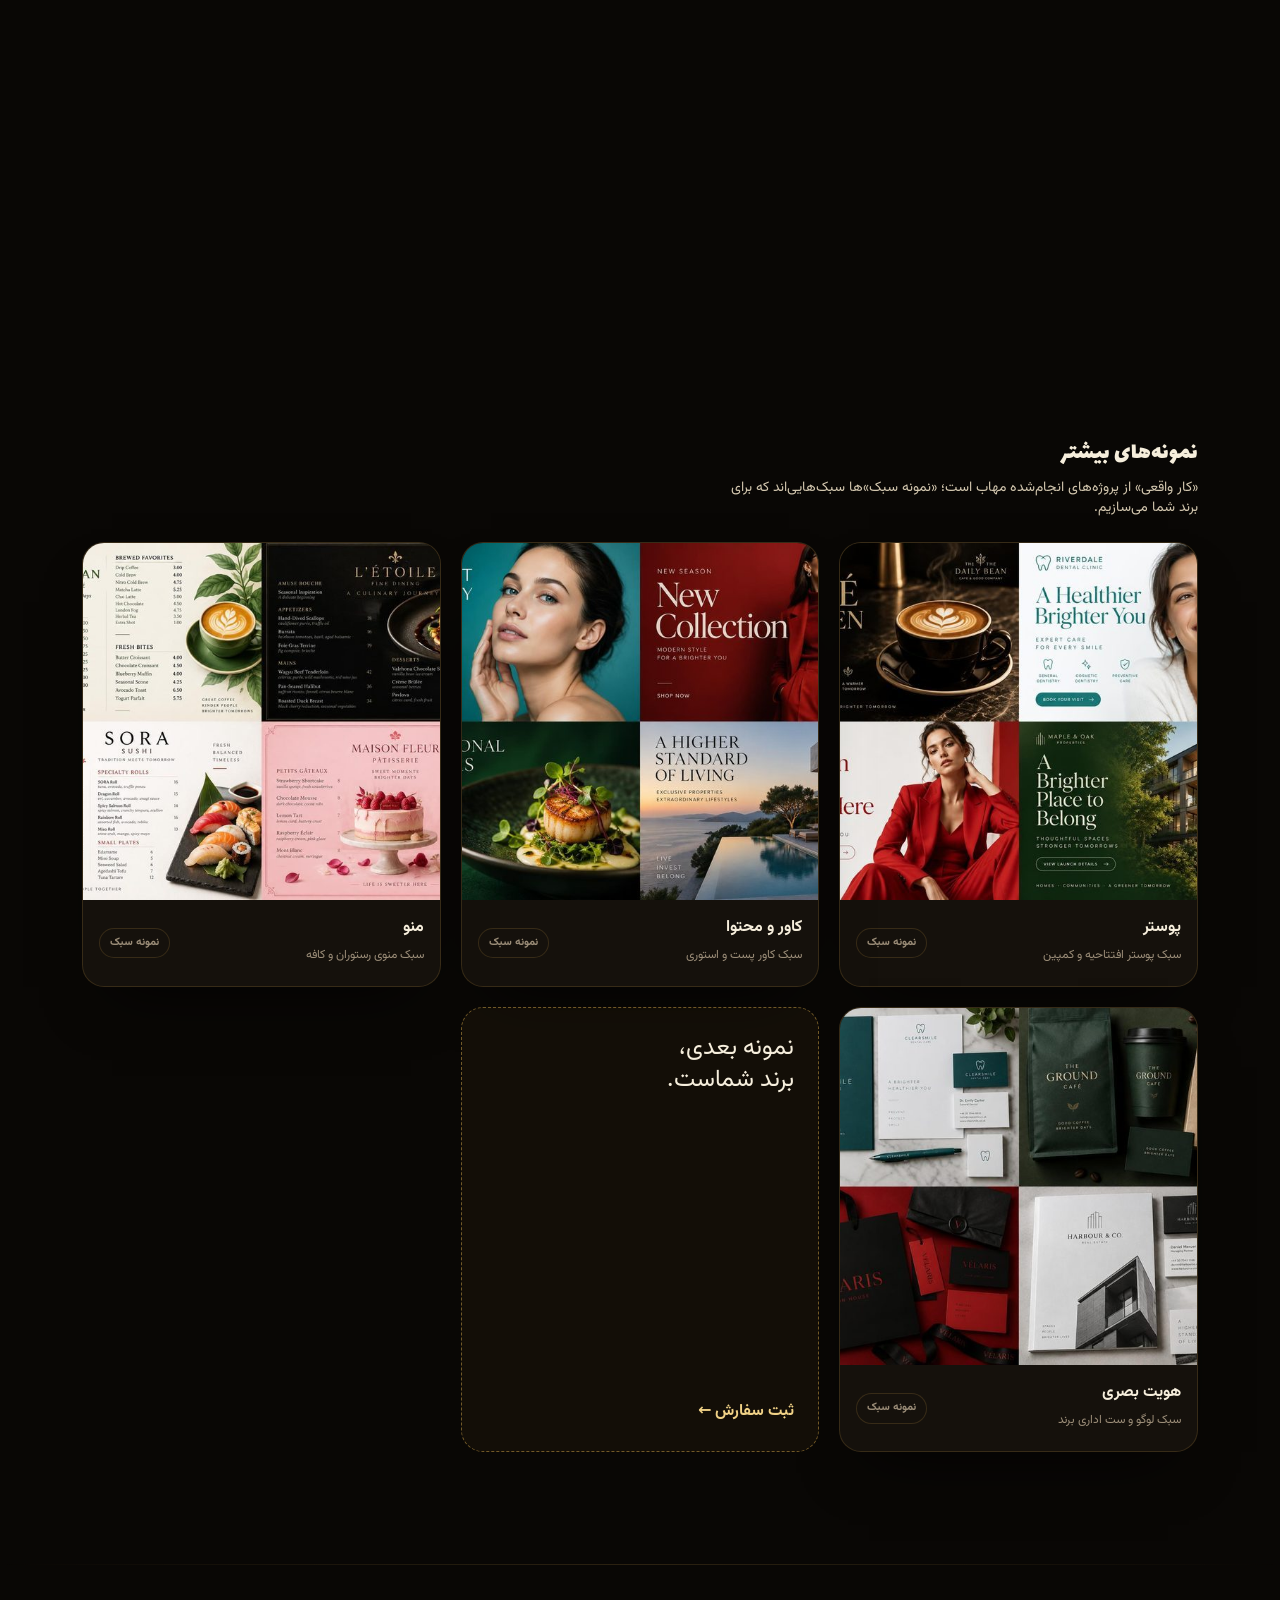
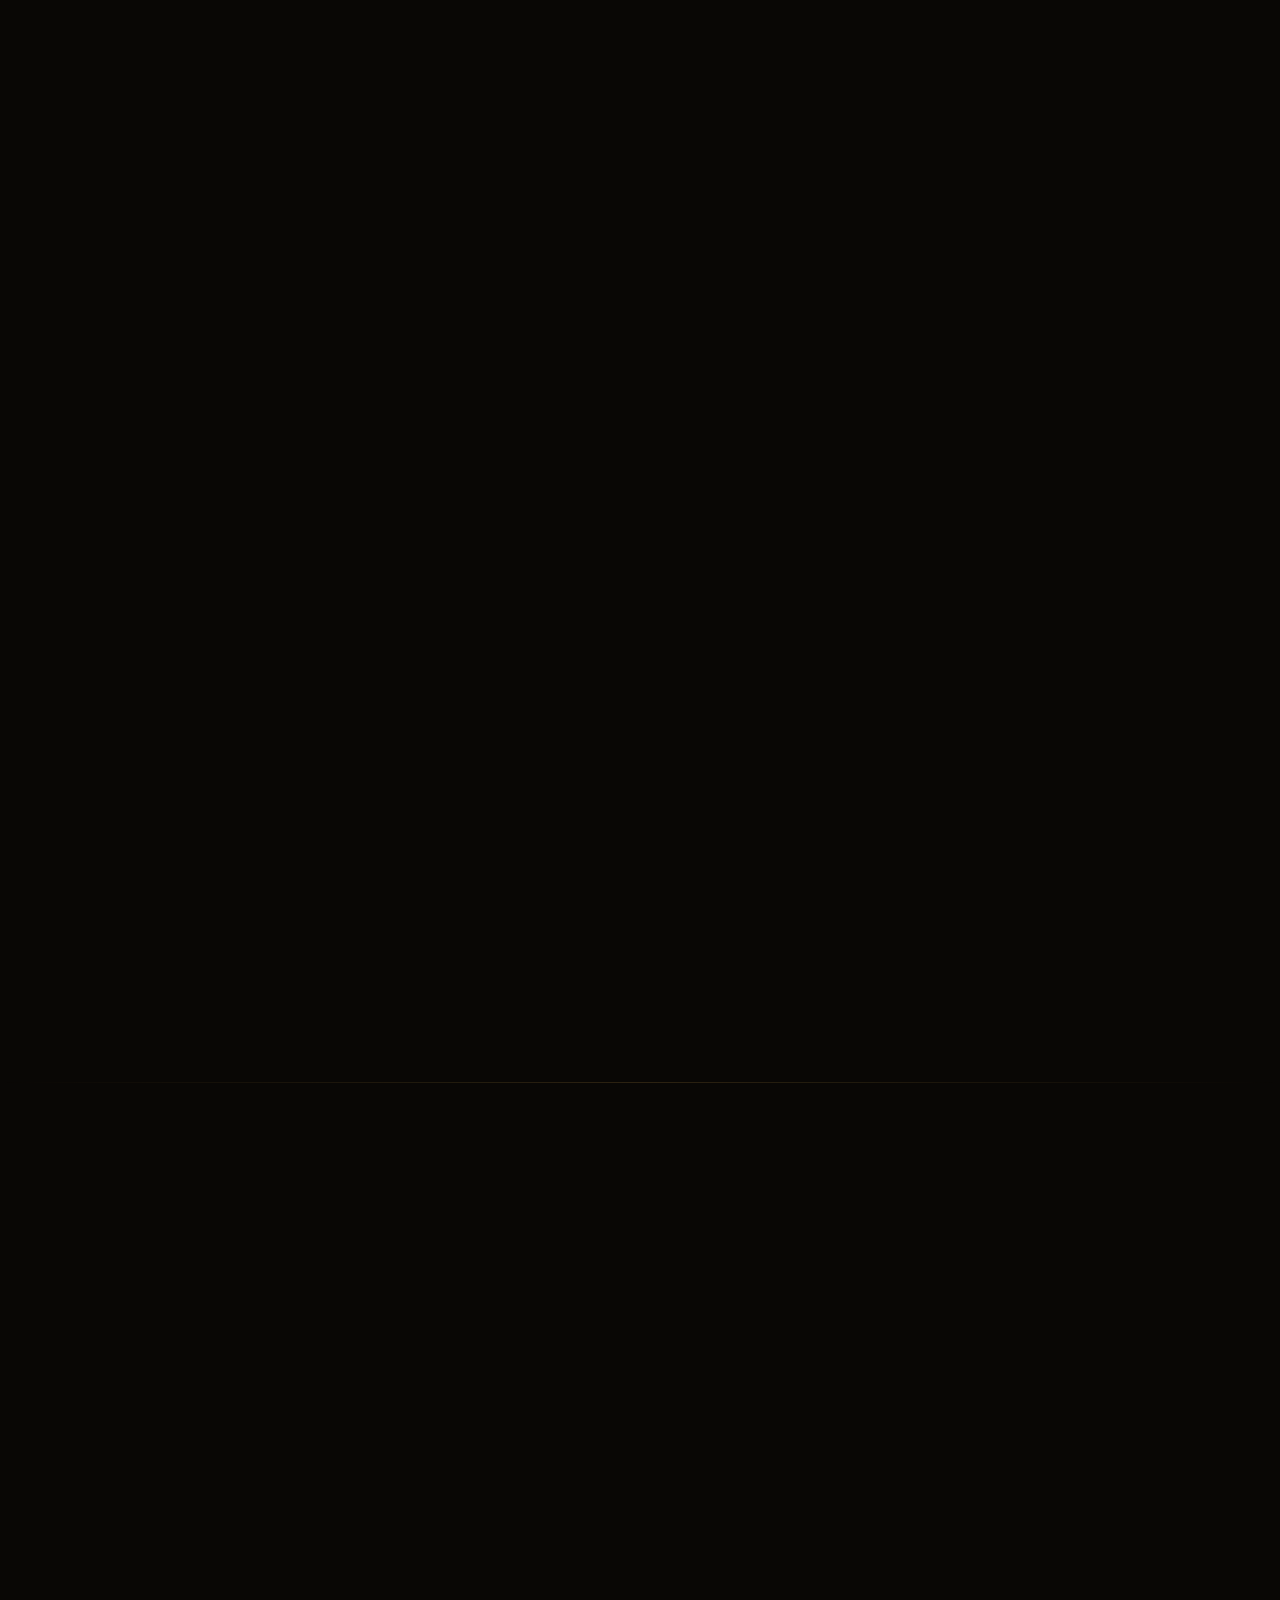
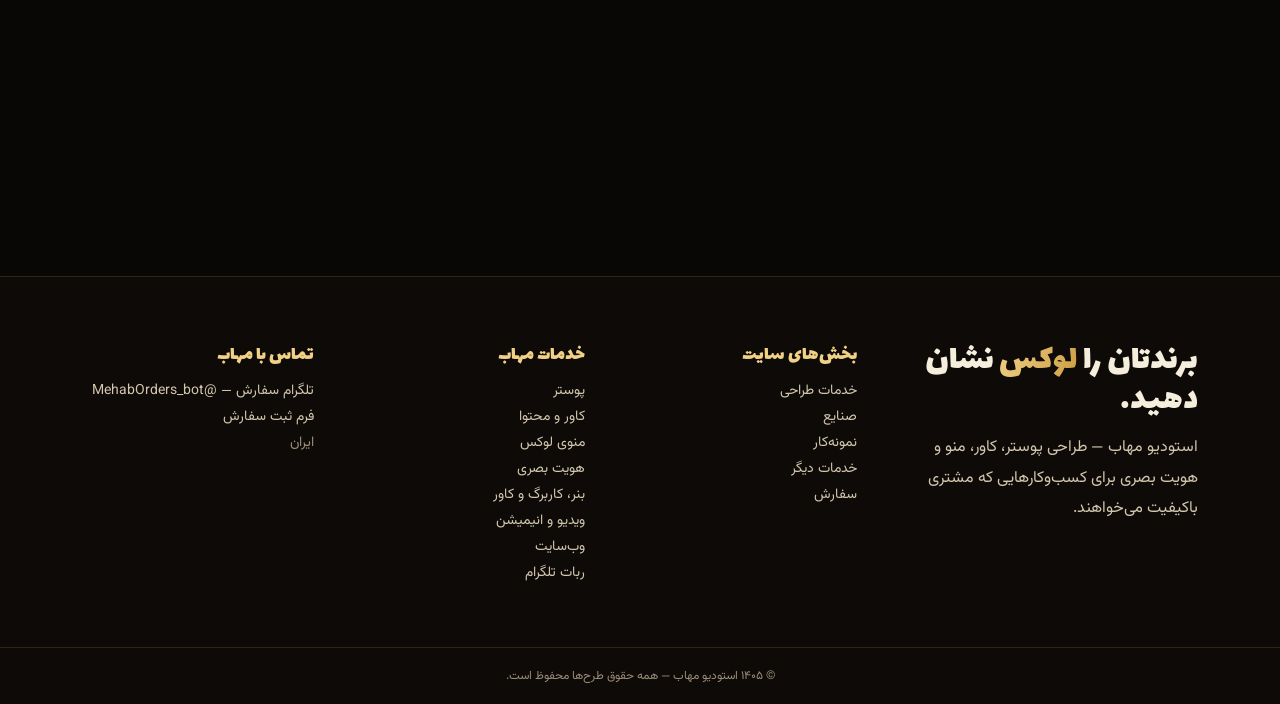
==== commit 605292c2: "Remove Panabad menu sample from homepage" ====
--- a/index.html
+++ b/index.html
@@ -1 +1 @@
-<!DOCTYPE html><html lang="fa" dir="rtl"><head><meta charSet="utf-8"/><meta name="viewport" content="width=device-width, initial-scale=1"/><link rel="preload" as="image" href="/assets/mehab-emblem-11dQhi1C.png"/><link rel="preload" as="image" href="/assets/hero-poster-8r6jDCRH.jpg"/><link rel="stylesheet" href="/assets/styles-Dqq4kvJy.css" data-precedence="default"/><link rel="stylesheet" href="/assets/index-BqfU1nZF.css" data-precedence="default"/><title>مهاب — استودیو طراحی برای برندهای لوکس</title><meta name="author" content="استودیو مهاب"/><meta property="og:image" content="https://mehabstudio.github.io/og-image.jpg"/><meta property="og:image:width" content="1200"/><meta property="og:image:height" content="630"/><meta property="og:image:alt" content="استودیو مهاب — طراحی لوکس برای برندهای خاص"/><meta name="twitter:image" content="https://mehabstudio.github.io/og-image.jpg"/><meta name="description" content="استودیو مهاب؛ طراحی پوستر، منوی لوکس، هویت بصری و کاور و محتوا برای برندهای لوکس — کلینیک زیبایی، رستوران و کافه، املاک و فروشگاه آنلاین."/><meta property="og:title" content="مهاب — استودیو طراحی برای برندهای لوکس"/><meta property="og:description" content="استودیو مهاب؛ طراحی پوستر، منوی لوکس، هویت بصری و کاور و محتوا برای برندهای لوکس."/><meta property="og:type" content="website"/><meta property="og:url" content="https://mehabstudio.github.io/"/><meta property="og:locale" content="fa_IR"/><meta name="twitter:card" content="summary_large_image"/><link rel="modulepreload" href="/assets/index-iQ0fwKNe.js"/><link rel="modulepreload" href="/assets/routes-BQb26o7r.js"/><link rel="modulepreload" href="/assets/fx-BBdcWivE.js"/><link rel="icon" href="/favicon.ico" type="image/x-icon"/><link rel="canonical" href="https://mehabstudio.github.io/"/><script type="application/ld+json">{"@context":"https://schema.org","@type":"ProfessionalService","name":"استودیو مهاب","description":"استودیو مهاب؛ طراحی پوستر، منوی لوکس، هویت بصری و کاور و محتوا برای برندهای لوکس.","url":"https://mehabstudio.github.io/","areaServed":"ایران"}</script></head><body><!--$--><div dir="rtl" lang="fa" class="grain relative min-h-screen pb-24 md:pb-0"><div class="aurora"></div><div class="fixed inset-x-0 top-0 z-[60] h-[3px] origin-right bg-gold-gradient" style="transform:scaleX(0)"></div><header class="glass sticky top-0 z-50 border-b border-border"><div class="mx-auto flex max-w-[1180px] items-center justify-between gap-3 px-5 py-3 md:px-8"><a href="#top" class="group flex items-center gap-3"><img src="/assets/mehab-emblem-11dQhi1C.png" alt="لوگوی استودیو مهاب" width="44" height="44" class="h-11 w-11 rounded-xl border border-gold object-cover transition-transform duration-500 group-hover:rotate-[360deg]"/><span class="font-display text-2xl leading-none">مهاب<small class="block font-body text-[.62rem] tracking-[.2em] text-muted-foreground">MEHAB STUDIO</small></span></a><nav class="hidden gap-1 lg:flex"><a href="#design" class="relative rounded-full px-4 py-1.5 text-sm transition-colors text-ink-soft hover:text-gold-light">خدمات طراحی<span class="absolute inset-x-4 -bottom-0.5 h-px bg-gold-gradient transition-transform duration-500 scale-x-0"></span></a><a href="#clients" class="relative rounded-full px-4 py-1.5 text-sm transition-colors text-ink-soft hover:text-gold-light">صنایع<span class="absolute inset-x-4 -bottom-0.5 h-px bg-gold-gradient transition-transform duration-500 scale-x-0"></span></a><a href="#work" class="relative rounded-full px-4 py-1.5 text-sm transition-colors text-ink-soft hover:text-gold-light">نمونه‌کار<span class="absolute inset-x-4 -bottom-0.5 h-px bg-gold-gradient transition-transform duration-500 scale-x-0"></span></a><a href="#more" class="relative rounded-full px-4 py-1.5 text-sm transition-colors text-ink-soft hover:text-gold-light">خدمات دیگر<span class="absolute inset-x-4 -bottom-0.5 h-px bg-gold-gradient transition-transform duration-500 scale-x-0"></span></a><a href="#order" class="relative rounded-full px-4 py-1.5 text-sm transition-colors text-ink-soft hover:text-gold-light">سفارش<span class="absolute inset-x-4 -bottom-0.5 h-px bg-gold-gradient transition-transform duration-500 scale-x-0"></span></a></nav><div class="flex items-center gap-2"><button aria-label="باز کردن منو" class="grid h-10 w-10 place-items-center rounded-full border border-border text-xl text-gold-light transition hover:border-gold hover:bg-accent lg:hidden">☰</button><button aria-label="پخش صدا" title="پخش صدا" class="grid h-10 w-10 place-items-center rounded-full border border-border text-gold-light transition hover:border-gold hover:bg-accent"><svg width="18" height="18" viewBox="0 0 24 24" fill="none" stroke="currentColor" stroke-width="2" stroke-linecap="round"><path d="M11 5 6 9H2v6h4l5 4V5zM22 9l-6 6M16 9l6 6"></path></svg></button><button class="btn-shine rounded-full bg-gold-gradient px-5 py-2.5 text-sm font-bold text-primary-foreground shadow-gold transition hover:-translate-y-0.5">ثبت سفارش</button></div></div></header><main id="top" class="relative z-[1]"><section class="relative overflow-hidden pt-12 pb-20 md:pt-20 md:pb-28"><div aria-hidden="true" class="pointer-events-none absolute inset-0 overflow-hidden"></div><div class="mx-auto grid max-w-[1180px] items-center gap-12 px-5 md:px-8 lg:grid-cols-[1.08fr_.92fr]"><div><div class="reveal " style="transition-delay:0ms"><span class="kicker">استودیو طراحی مهاب</span></div><div class="reveal " style="transition-delay:100ms"><h1 class="text-balance text-[clamp(2.5rem,9vw,4.7rem)] leading-[1.25]">طراحی‌ای که برند شما را <span class="text-gold-shine">هم‌سطح بهترین‌ها</span> نشان می‌دهد</h1></div><div class="reveal " style="transition-delay:200ms"><p class="mt-5 max-w-[52ch] text-[clamp(1rem,2.6vw,1.13rem)] text-ink-soft">پوستر، کاور، منو و هویت بصری — با وسواسِ جزئیات و استاندارد برندهای لوکس. برای کسب‌وکارهایی که مشتری‌شان کیفیت را می‌فهمد.</p></div><div class="reveal mt-8 flex flex-wrap gap-3" style="transition-delay:300ms"><button class="btn-shine pulse-ring rounded-full bg-gold-gradient px-7 py-3.5 font-bold text-primary-foreground shadow-gold transition hover:-translate-y-1">ثبت سفارش طراحی</button><a href="#work" class="rounded-full border border-border bg-accent/40 px-7 py-3.5 font-bold text-gold-light transition hover:border-gold">دیدن نمونه‌کار</a></div><div class="reveal mt-10 grid max-w-md grid-cols-2 gap-3" style="transition-delay:400ms"><div class="rounded-2xl border border-border bg-card/60 p-3 text-center backdrop-blur"><div class="font-display text-3xl text-gold-light"><span>۴</span></div><div class="text-xs text-muted-foreground">صنعت تخصصی</div></div><div class="rounded-2xl border border-border bg-card/60 p-3 text-center backdrop-blur"><div class="font-display text-3xl text-gold-light"><span>۸</span></div><div class="text-xs text-muted-foreground">خدمت طراحی</div></div></div></div><div class="reveal relative mx-auto w-full max-w-[420px] [perspective:1200px]" style="transition-delay:200ms"><div class="absolute -inset-10 rounded-full bg-gold/20 blur-3xl"></div><div class="float-slow relative"><div class="relative overflow-hidden rounded-[28px] border border-gold/50 p-2 shadow-card transition-transform duration-300" style="transform:rotateX(0deg) rotateY(0deg);background:var(--gradient-gold)"><img src="/assets/hero-poster-8r6jDCRH.jpg" alt="پوستر لوکس افتتاحیه کافه، طراحی استودیو مهاب" width="896" height="1344" class="rounded-[22px]"/><div class="absolute inset-x-5 bottom-5 rounded-2xl glass border border-border px-4 py-2.5 text-sm text-ink-soft">نمونه‌کار — <b class="text-gold-light">پوستر افتتاحیه کافه</b></div></div></div></div></div></section><div dir="ltr" aria-hidden="true" class="overflow-hidden border-y border-border bg-card/40 py-4"><div class="marquee-track"><div class="flex"><span class="mx-6 whitespace-nowrap font-display text-2xl text-ink-soft">پوستر<!-- --> <i class="not-italic text-gold">◆</i></span><span class="mx-6 whitespace-nowrap font-display text-2xl text-ink-soft">کاور و استوری<!-- --> <i class="not-italic text-gold">◆</i></span><span class="mx-6 whitespace-nowrap font-display text-2xl text-ink-soft">منوی لوکس<!-- --> <i class="not-italic text-gold">◆</i></span><span class="mx-6 whitespace-nowrap font-display text-2xl text-ink-soft">هویت بصری<!-- --> <i class="not-italic text-gold">◆</i></span><span class="mx-6 whitespace-nowrap font-display text-2xl text-ink-soft">دعوتنامه افتتاحیه<!-- --> <i class="not-italic text-gold">◆</i></span><span class="mx-6 whitespace-nowrap font-display text-2xl text-ink-soft">کاتالوگ پروژه<!-- --> <i class="not-italic text-gold">◆</i></span><span class="mx-6 whitespace-nowrap font-display text-2xl text-ink-soft">کمپین فروش<!-- --> <i class="not-italic text-gold">◆</i></span><span class="mx-6 whitespace-nowrap font-display text-2xl text-ink-soft">کاور آهنگ<!-- --> <i class="not-italic text-gold">◆</i></span><span class="mx-6 whitespace-nowrap font-display text-2xl text-ink-soft">برندینگ<!-- --> <i class="not-italic text-gold">◆</i></span></div><div class="flex"><span class="mx-6 whitespace-nowrap font-display text-2xl text-ink-soft">پوستر<!-- --> <i class="not-italic text-gold">◆</i></span><span class="mx-6 whitespace-nowrap font-display text-2xl text-ink-soft">کاور و استوری<!-- --> <i class="not-italic text-gold">◆</i></span><span class="mx-6 whitespace-nowrap font-display text-2xl text-ink-soft">منوی لوکس<!-- --> <i class="not-italic text-gold">◆</i></span><span class="mx-6 whitespace-nowrap font-display text-2xl text-ink-soft">هویت بصری<!-- --> <i class="not-italic text-gold">◆</i></span><span class="mx-6 whitespace-nowrap font-display text-2xl text-ink-soft">دعوتنامه افتتاحیه<!-- --> <i class="not-italic text-gold">◆</i></span><span class="mx-6 whitespace-nowrap font-display text-2xl text-ink-soft">کاتالوگ پروژه<!-- --> <i class="not-italic text-gold">◆</i></span><span class="mx-6 whitespace-nowrap font-display text-2xl text-ink-soft">کمپین فروش<!-- --> <i class="not-italic text-gold">◆</i></span><span class="mx-6 whitespace-nowrap font-display text-2xl text-ink-soft">کاور آهنگ<!-- --> <i class="not-italic text-gold">◆</i></span><span class="mx-6 whitespace-nowrap font-display text-2xl text-ink-soft">برندینگ<!-- --> <i class="not-italic text-gold">◆</i></span></div></div></div><section id="design" class="py-20 md:py-28"><div class="mx-auto max-w-[1180px] px-5 md:px-8"><div class="reveal mb-10" style="transition-delay:0ms"><span class="kicker">خدمات اصلی</span><h2 class="text-[clamp(1.9rem,6vw,3.2rem)]">طراحی؛ قلب استودیو مهاب</h2><p class="mt-3 max-w-[56ch] text-ink-soft">هر طرح از صفر و فقط برای برند شما ساخته می‌شود — از ایده و اتود تا فایل نهایی.</p></div><div class="reveal " style="transition-delay:0ms"><div role="tablist" aria-label="خدمات طراحی" class="relative inline-flex max-w-full gap-1 overflow-x-auto rounded-full border border-border bg-card/70 p-1.5 backdrop-blur [scrollbar-width:none] [mask-image:linear-gradient(to_left,transparent_0,black_28px)]"><span aria-hidden="true" class="absolute top-1.5 bottom-1.5 rounded-full bg-gold-gradient shadow-gold transition-all duration-500 [transition-timing-function:cubic-bezier(.5,1.6,.4,1)]" style="left:0;width:0"></span><button role="tab" aria-selected="true" class="relative z-10 min-h-11 whitespace-nowrap rounded-full px-4 py-2.5 text-sm font-bold transition-colors duration-300 sm:px-5 text-primary-foreground">پوستر و بنر</button><button role="tab" aria-selected="false" class="relative z-10 min-h-11 whitespace-nowrap rounded-full px-4 py-2.5 text-sm font-bold transition-colors duration-300 sm:px-5 text-ink-soft hover:text-gold-light">کاور و محتوا</button><button role="tab" aria-selected="false" class="relative z-10 min-h-11 whitespace-nowrap rounded-full px-4 py-2.5 text-sm font-bold transition-colors duration-300 sm:px-5 text-ink-soft hover:text-gold-light">منوی لوکس</button><button role="tab" aria-selected="false" class="relative z-10 min-h-11 whitespace-nowrap rounded-full px-4 py-2.5 text-sm font-bold transition-colors duration-300 sm:px-5 text-ink-soft hover:text-gold-light">هویت بصری</button><button role="tab" aria-selected="false" class="relative z-10 min-h-11 whitespace-nowrap rounded-full px-4 py-2.5 text-sm font-bold transition-colors duration-300 sm:px-5 text-ink-soft hover:text-gold-light">بنر، کاربرگ و کاور</button></div></div><div class="tab-panel-enter mt-8"><div class="card-lux grid gap-8 p-7 md:grid-cols-[auto_1fr_auto] md:items-center md:p-10"><div class="grid h-20 w-20 place-items-center rounded-2xl border border-gold/40 bg-accent text-gold-light"><svg width="36" height="36" viewBox="0 0 24 24" fill="none" stroke="currentColor" stroke-width="1.7" stroke-linecap="round" stroke-linejoin="round"><path d="M3 3h18v18H3zM9 9m-2 0a2 2 0 1 0 4 0a2 2 0 1 0-4 0M21 15l-4.4-4.4a2 2 0 0 0-2.8 0L6 18"></path></svg></div><div><span class="mb-2 inline-block rounded-full bg-gold/15 px-3 py-0.5 text-xs font-bold text-gold-light">خدمت شاخص</span><h3 class="text-3xl">پوستر و بنر</h3><p class="mt-2 max-w-[60ch] text-ink-soft">پوستر افتتاحیه، رویداد، کمپین فروش و اطلاع‌رسانی؛ در ابعاد چاپی و فرمت استوری و پست.</p><ul class="mt-4 flex flex-wrap gap-x-6 gap-y-2 text-sm text-ink-soft"><li class="tab-panel-enter flex items-center gap-2" style="animation-delay:150ms"><svg width="15" height="15" viewBox="0 0 24 24" fill="none" stroke="currentColor" stroke-width="2.4" stroke-linecap="round" stroke-linejoin="round" class="shrink-0 text-gold"><path d="M20 6 9 17l-5-5"></path></svg>طراحی کاملاً اختصاصی</li><li class="tab-panel-enter flex items-center gap-2" style="animation-delay:240ms"><svg width="15" height="15" viewBox="0 0 24 24" fill="none" stroke="currentColor" stroke-width="2.4" stroke-linecap="round" stroke-linejoin="round" class="shrink-0 text-gold"><path d="M20 6 9 17l-5-5"></path></svg>نسخه چاپی + استوری + پست</li><li class="tab-panel-enter flex items-center gap-2" style="animation-delay:330ms"><svg width="15" height="15" viewBox="0 0 24 24" fill="none" stroke="currentColor" stroke-width="2.4" stroke-linecap="round" stroke-linejoin="round" class="shrink-0 text-gold"><path d="M20 6 9 17l-5-5"></path></svg>تحویل فایل چاپی و دیجیتال</li></ul></div><div class="flex flex-col items-start gap-3 md:items-end"><button class="btn-shine rounded-full bg-gold-gradient px-6 py-3 font-bold text-primary-foreground shadow-gold transition hover:-translate-y-0.5">سفارش این خدمت</button><a href="/poster" class="font-bold text-gold-light hover:underline">صفحه اختصاصی <!-- -->پوستر و بنر<!-- --> ←</a></div></div></div></div></section><hr class="hairline"/><section id="clients" class="py-20 md:py-28"><div class="mx-auto max-w-[1180px] px-5 md:px-8"><div class="reveal mb-10" style="transition-delay:0ms"><span class="kicker">صنایع</span><h2 class="text-[clamp(1.9rem,6vw,3.2rem)]">برای هر صنعت، زبان بصری خودش</h2><p class="mt-3 max-w-[56ch] text-ink-soft">طراحی هر بخش، مخصوص همان قشر از مشتری ساخته می‌شود.</p></div><div class="reveal " style="transition-delay:0ms"><div role="tablist" aria-label="صنایع" class="relative inline-flex max-w-full gap-1 overflow-x-auto rounded-full border border-border bg-card/70 p-1.5 backdrop-blur [scrollbar-width:none] [mask-image:linear-gradient(to_left,transparent_0,black_28px)]"><span aria-hidden="true" class="absolute top-1.5 bottom-1.5 rounded-full bg-gold-gradient shadow-gold transition-all duration-500 [transition-timing-function:cubic-bezier(.5,1.6,.4,1)]" style="left:0;width:0"></span><button role="tab" aria-selected="false" class="relative z-10 min-h-11 whitespace-nowrap rounded-full px-4 py-2.5 text-sm font-bold transition-colors duration-300 sm:px-5 text-ink-soft hover:text-gold-light">کلینیک</button><button role="tab" aria-selected="true" class="relative z-10 min-h-11 whitespace-nowrap rounded-full px-4 py-2.5 text-sm font-bold transition-colors duration-300 sm:px-5 text-primary-foreground">رستوران</button><button role="tab" aria-selected="false" class="relative z-10 min-h-11 whitespace-nowrap rounded-full px-4 py-2.5 text-sm font-bold transition-colors duration-300 sm:px-5 text-ink-soft hover:text-gold-light">املاک</button><button role="tab" aria-selected="false" class="relative z-10 min-h-11 whitespace-nowrap rounded-full px-4 py-2.5 text-sm font-bold transition-colors duration-300 sm:px-5 text-ink-soft hover:text-gold-light">پوشاک</button></div></div><div class="mt-8 grid overflow-hidden rounded-[28px] border border-border bg-card shadow-card lg:grid-cols-2"><div class="relative aspect-[4/3] overflow-hidden lg:aspect-auto"><img src="/assets/sector-restaurant-BCeJeTPN.jpg" alt="رستوران و کافه لوکس" width="1200" height="912" loading="lazy" class="img-kenburns h-full w-full object-cover"/><div class="absolute inset-0 bg-gradient-to-t from-background via-background/20 to-transparent"></div><span class="tab-panel-enter absolute right-6 bottom-4 font-display text-7xl text-gold-light/90">۰۲</span></div><div class="tab-panel-enter p-7 md:p-10"><h3 class="text-3xl">رستوران و کافه لوکس</h3><p class="mt-3 text-ink-soft">از دعوتنامه افتتاحیه تا منو و پوستر شب‌های ویژه؛ طراحی باید همان طعم و فضایی را منتقل کند که مهمان سر میز تجربه می‌کند.</p><ul class="mt-5 space-y-2.5"><li class="tab-panel-enter flex items-center gap-2.5 text-ink-soft" style="animation-delay:200ms"><svg width="15" height="15" viewBox="0 0 24 24" fill="none" stroke="currentColor" stroke-width="2.4" stroke-linecap="round" stroke-linejoin="round" class="shrink-0 text-gold"><path d="M20 6 9 17l-5-5"></path></svg>دعوتنامه و پوستر افتتاحیه و رویداد</li><li class="tab-panel-enter flex items-center gap-2.5 text-ink-soft" style="animation-delay:300ms"><svg width="15" height="15" viewBox="0 0 24 24" fill="none" stroke="currentColor" stroke-width="2.4" stroke-linecap="round" stroke-linejoin="round" class="shrink-0 text-gold"><path d="M20 6 9 17l-5-5"></path></svg>منوی چاپی و دیجیتال هم‌هویت با فضا</li><li class="tab-panel-enter flex items-center gap-2.5 text-ink-soft" style="animation-delay:400ms"><svg width="15" height="15" viewBox="0 0 24 24" fill="none" stroke="currentColor" stroke-width="2.4" stroke-linecap="round" stroke-linejoin="round" class="shrink-0 text-gold"><path d="M20 6 9 17l-5-5"></path></svg>کاور و محتوای روزانه پیج</li></ul><button class="group mt-8 inline-flex items-center gap-2 rounded-full border border-gold/60 px-6 py-3 font-bold text-gold-light transition hover:bg-gold hover:text-primary-foreground">سفارش برای رستوران من<!-- --> <span class="transition-transform group-hover:-translate-x-1.5">←</span></button></div></div></div></section><hr class="hairline"/><section id="work" class="py-20 md:py-28"><div class="mx-auto max-w-[1180px] px-5 md:px-8"><div class="reveal mb-10" style="transition-delay:0ms"><span class="kicker">نمونه‌کار</span><h2 class="text-[clamp(1.9rem,6vw,3.2rem)]">دعوتنامه افتتاحیه</h2></div><div class="grid items-center gap-10 lg:grid-cols-[.8fr_1.2fr]"><div class="reveal mx-auto w-full max-w-[380px]" style="transition-delay:0ms"><figure class="group relative overflow-hidden rounded-[26px] border border-gold/40 shadow-card"><img src="/assets/hero-poster-8r6jDCRH.jpg" alt="دعوتنامه افتتاحیه کافه، طراحی مهاب" width="896" height="1344" loading="lazy" class="transition-transform duration-[1.5s] group-hover:scale-110"/><figcaption class="absolute inset-x-0 bottom-0 bg-gradient-to-t from-background to-transparent p-5 pt-16 text-sm text-ink-soft">دعوتنامه افتتاحیه — فرمت استوری</figcaption></figure></div><div class="reveal " style="transition-delay:150ms"><h3 class="text-3xl">دعوتنامه‌ای که حس کافه را قبل از ورود منتقل کرد</h3><p class="mt-4 text-ink-soft">یک کافه، با دکور سنتی و فضای گرم و صمیمی، برای شب افتتاحیه‌اش چیزی بیشتر از یک اطلاع‌رسانی ساده می‌خواست: دعوتنامه‌ای که حال‌وهوای واقعی کافه را منتقل کند و مهمان‌ها را به اشتراک‌گذاری ترغیب کند.</p><p class="mt-3 text-ink-soft">مهاب پالت گرم و سنتی خودِ فضا را به زبان طراحی ترجمه کرد؛ از سردر و نور کافه تا جزئیات شب افتتاحیه — موسیقی زنده و تخفیف ویژه روز افتتاح.</p><ul class="mt-5 grid gap-2.5 sm:grid-cols-2"><li class="flex items-center gap-2 text-sm text-ink-soft"><svg width="15" height="15" viewBox="0 0 24 24" fill="none" stroke="currentColor" stroke-width="2.4" stroke-linecap="round" stroke-linejoin="round" class="shrink-0 text-gold"><path d="M20 6 9 17l-5-5"></path></svg>پوستر دعوتنامه افتتاحیه، آماده استوری</li><li class="flex items-center gap-2 text-sm text-ink-soft"><svg width="15" height="15" viewBox="0 0 24 24" fill="none" stroke="currentColor" stroke-width="2.4" stroke-linecap="round" stroke-linejoin="round" class="shrink-0 text-gold"><path d="M20 6 9 17l-5-5"></path></svg>پوستر برنامه شب‌های جمعه کافه</li><li class="flex items-center gap-2 text-sm text-ink-soft"><svg width="15" height="15" viewBox="0 0 24 24" fill="none" stroke="currentColor" stroke-width="2.4" stroke-linecap="round" stroke-linejoin="round" class="shrink-0 text-gold"><path d="M20 6 9 17l-5-5"></path></svg>متن‌های تبلیغاتی آماده انتشار</li><li class="flex items-center gap-2 text-sm text-ink-soft"><svg width="15" height="15" viewBox="0 0 24 24" fill="none" stroke="currentColor" stroke-width="2.4" stroke-linecap="round" stroke-linejoin="round" class="shrink-0 text-gold"><path d="M20 6 9 17l-5-5"></path></svg>هماهنگی کامل بصری با دکور کافه</li></ul><div class="mt-6 flex flex-wrap gap-2 text-xs"><span class="rounded-full border border-border bg-card px-3 py-1 text-muted-foreground">مشتری: کافه</span><span class="rounded-full border border-border bg-card px-3 py-1 text-muted-foreground">خدمت: پوستر و دعوتنامه</span><span class="rounded-full border border-border bg-card px-3 py-1 text-muted-foreground">افتتاحیه: پنجشنبه ۲۳ مهر ۱۴۰۵</span></div><button class="btn-shine mt-8 rounded-full bg-gold-gradient px-7 py-3.5 font-bold text-primary-foreground shadow-gold transition hover:-translate-y-1">برای مجموعه من هم بسازید</button></div></div><div class="mt-16"><h3 class="text-2xl">نمونه‌های بیشتر</h3><p class="mt-2 max-w-[60ch] text-sm text-ink-soft">«کار واقعی» از پروژه‌های انجام‌شده مهاب است؛ «نمونه سبک»‌ها سبک‌هایی‌اند که برای برند شما می‌سازیم.</p><div class="mt-6 grid gap-5 sm:grid-cols-2 lg:grid-cols-3"><figure class="group overflow-hidden rounded-[22px] border border-border bg-card shadow-card"><div class="aspect-square overflow-hidden"><img src="/assets/samples-menu-real-DeZFJ_Rq.jpg" alt="منوی کافه" loading="lazy" class="h-full w-full object-cover transition-transform duration-[1.2s] group-hover:scale-105"/></div><figcaption class="flex items-center justify-between gap-3 p-4"><span><b class="block text-base">منوی کافه</b><span class="text-xs text-muted-foreground">منوی چاپی کافه — طراحی مهاب</span></span><span class="shrink-0 rounded-full px-2.5 py-1 text-[11px] font-bold bg-gold/15 text-gold-light">کار واقعی</span></figcaption></figure><figure class="group overflow-hidden rounded-[22px] border border-border bg-card shadow-card"><div class="aspect-square overflow-hidden"><img src="/assets/samples-poster-DGf_RHKD.jpg" alt="پوستر" loading="lazy" class="h-full w-full object-cover transition-transform duration-[1.2s] group-hover:scale-105"/></div><figcaption class="flex items-center justify-between gap-3 p-4"><span><b class="block text-base">پوستر</b><span class="text-xs text-muted-foreground">سبک پوستر افتتاحیه و کمپین</span></span><span class="shrink-0 rounded-full px-2.5 py-1 text-[11px] font-bold bg-card text-muted-foreground border border-border">نمونه سبک</span></figcaption></figure><figure class="group overflow-hidden rounded-[22px] border border-border bg-card shadow-card"><div class="aspect-square overflow-hidden"><img src="/assets/samples-cover-Br3fhIVa.jpg" alt="کاور و محتوا" loading="lazy" class="h-full w-full object-cover transition-transform duration-[1.2s] group-hover:scale-105"/></div><figcaption class="flex items-center justify-between gap-3 p-4"><span><b class="block text-base">کاور و محتوا</b><span class="text-xs text-muted-foreground">سبک کاور پست و استوری</span></span><span class="shrink-0 rounded-full px-2.5 py-1 text-[11px] font-bold bg-card text-muted-foreground border border-border">نمونه سبک</span></figcaption></figure><figure class="group overflow-hidden rounded-[22px] border border-border bg-card shadow-card"><div class="aspect-square overflow-hidden"><img src="/assets/samples-menu-DopEXU7E.jpg" alt="منو" loading="lazy" class="h-full w-full object-cover transition-transform duration-[1.2s] group-hover:scale-105"/></div><figcaption class="flex items-center justify-between gap-3 p-4"><span><b class="block text-base">منو</b><span class="text-xs text-muted-foreground">سبک منوی رستوران و کافه</span></span><span class="shrink-0 rounded-full px-2.5 py-1 text-[11px] font-bold bg-card text-muted-foreground border border-border">نمونه سبک</span></figcaption></figure><figure class="group overflow-hidden rounded-[22px] border border-border bg-card shadow-card"><div class="aspect-square overflow-hidden"><img src="/assets/samples-brand-CdWWC0zh.jpg" alt="هویت بصری" loading="lazy" class="h-full w-full object-cover transition-transform duration-[1.2s] group-hover:scale-105"/></div><figcaption class="flex items-center justify-between gap-3 p-4"><span><b class="block text-base">هویت بصری</b><span class="text-xs text-muted-foreground">سبک لوگو و ست اداری برند</span></span><span class="shrink-0 rounded-full px-2.5 py-1 text-[11px] font-bold bg-card text-muted-foreground border border-border">نمونه سبک</span></figcaption></figure><button class="flex min-h-56 flex-col items-start justify-between rounded-[22px] border border-dashed border-gold/50 bg-gold/5 p-6 text-right transition hover:bg-gold/10"><span class="text-2xl">نمونه بعدی،<br/>برند شماست.</span><span class="font-bold text-gold-light">ثبت سفارش ←</span></button></div></div></div></section><hr class="hairline"/><section id="more" class="py-20 md:py-28"><div class="mx-auto max-w-[1180px] px-5 md:px-8"><div class="reveal mb-10" style="transition-delay:0ms"><span class="kicker">خدمات دیگر مهاب</span><h2 class="text-[clamp(1.9rem,6vw,3.2rem)]">وقتی برندتان بیشتر از طراحی می‌خواهد</h2></div><div class="grid gap-5 md:grid-cols-3"><div class="reveal " style="transition-delay:0ms"><div class="card-lux h-full p-7"><div class="mb-5 grid h-14 w-14 place-items-center rounded-2xl border border-gold/40 bg-accent text-gold-light"><svg width="26" height="26" viewBox="0 0 24 24" fill="none" stroke="currentColor" stroke-width="1.7" stroke-linecap="round" stroke-linejoin="round"><path d="M23 7l-7 5 7 5V7zM1 5h15v14H1z"></path></svg></div><h3 class="text-2xl">ویدیو و انیمیشن</h3><p class="mt-2 text-sm text-ink-soft">تیزر معرفی، انیمیشن تبلیغاتی و ویدیوهای داستانی برای پیج و کمپین — با سناریو، نریشن و تدوین کامل.</p><button class="mt-5 inline-flex min-h-11 items-center font-bold text-gold-light hover:underline">ثبت سفارش ویدیو<!-- --> ←</button><a href="/video" class="mt-1 block font-bold text-gold-light/80 hover:underline">صفحه اختصاصی این خدمت ←</a></div></div><div class="reveal " style="transition-delay:120ms"><div class="card-lux h-full p-7"><div class="mb-5 grid h-14 w-14 place-items-center rounded-2xl border border-gold/40 bg-accent text-gold-light"><svg width="26" height="26" viewBox="0 0 24 24" fill="none" stroke="currentColor" stroke-width="1.7" stroke-linecap="round" stroke-linejoin="round"><path d="M2 3h20v14H2zM8 21h8M12 17v4"></path></svg></div><h3 class="text-2xl">ساخت وب‌سایت</h3><p class="mt-2 text-sm text-ink-soft">وب‌سایت معرفی و فروشگاهی با همان استاندارد بصری برندتان؛ سریع، موبایل‌اول و آماده گرفتن سفارش.</p><button class="mt-5 inline-flex min-h-11 items-center font-bold text-gold-light hover:underline">ثبت سفارش وب‌سایت<!-- --> ←</button><a href="/website" class="mt-1 block font-bold text-gold-light/80 hover:underline">صفحه اختصاصی این خدمت ←</a></div></div><div class="reveal " style="transition-delay:240ms"><div class="card-lux h-full p-7"><div class="mb-5 grid h-14 w-14 place-items-center rounded-2xl border border-gold/40 bg-accent text-gold-light"><svg width="26" height="26" viewBox="0 0 24 24" fill="none" stroke="currentColor" stroke-width="1.7" stroke-linecap="round" stroke-linejoin="round"><path d="M12 8V4H8M4 8h16v12H4zM2 14h2M20 14h2M15 13v2M9 13v2"></path></svg></div><h3 class="text-2xl">ربات تلگرام هوش مصنوعی</h3><p class="mt-2 text-sm text-ink-soft">دستیار هوشمند فارسی برای کسب‌وکار شما؛ پاسخ‌گویی، تولید محتوا و پشتیبانی مشتری.</p><a href="https://t.me/MehabAi1_bot" target="_blank" rel="noopener" class="mt-5 inline-flex min-h-11 items-center font-bold text-gold-light hover:underline">امتحان ربات مهاب<!-- --> ←</a><a href="/telegram-bot" class="mt-1 block font-bold text-gold-light/80 hover:underline">صفحه اختصاصی این خدمت ←</a></div></div></div><div class="mt-20"><div class="reveal mb-10" style="transition-delay:0ms"><span class="kicker">مسیر سفارش</span><h2 class="text-[clamp(1.9rem,6vw,3.2rem)]">از بریف تا تحویل، در چهار قدم</h2></div><div class="relative grid gap-5 sm:grid-cols-2 lg:grid-cols-4"><div class="reveal " style="transition-delay:0ms"><div class="card-lux h-full p-6"><div class="font-display text-5xl text-gold/80">۰۱</div><h3 class="mt-2 text-xl">بریف و مشاوره</h3><p class="mt-1 text-sm text-ink-soft">فرم سفارش را پر می‌کنید؛ درباره فضا، مخاطب و هدف طرح با هم صحبت می‌کنیم.</p></div></div><div class="reveal " style="transition-delay:130ms"><div class="card-lux h-full p-6"><div class="font-display text-5xl text-gold/80">۰۲</div><h3 class="mt-2 text-xl">اتود و جهت طراحی</h3><p class="mt-1 text-sm text-ink-soft">مسیر بصری طرح بر اساس هویت برند شما شکل می‌گیرد و برای تأیید می‌بینید.</p></div></div><div class="reveal " style="transition-delay:260ms"><div class="card-lux h-full p-6"><div class="font-display text-5xl text-gold/80">۰۳</div><h3 class="mt-2 text-xl">اجرا و اصلاح</h3><p class="mt-1 text-sm text-ink-soft">طرح نهایی اجرا می‌شود و پس از بازبینی، نسخه نهایی تحویل داده می‌شود.</p></div></div><div class="reveal " style="transition-delay:390ms"><div class="card-lux h-full p-6"><div class="font-display text-5xl text-gold/80">۰۴</div><h3 class="mt-2 text-xl">تحویل کامل</h3><p class="mt-1 text-sm text-ink-soft">فایل‌های نهایی چاپی و دیجیتال، آماده انتشار یا چاپ، تحویل شما می‌شود.</p></div></div></div></div></div></section><hr class="hairline"/><section id="order" class="relative overflow-hidden py-20 md:py-28"><div aria-hidden="true" class="pointer-events-none absolute inset-0 overflow-hidden"></div><div class="mx-auto grid max-w-[1180px] gap-10 px-5 md:px-8 lg:grid-cols-[.9fr_1.1fr]"><div class="reveal " style="transition-delay:0ms"><span class="kicker">ثبت سفارش</span><h2 class="text-[clamp(1.9rem,6vw,3.2rem)]">پروژه‌تان را <span class="text-gold-shine">شروع کنیم</span></h2><p class="mt-3 text-ink-soft">فرم را پر کنید؛ متن سفارش آماده در تلگرام باز می‌شود و با یک لمس ارسال می‌کنید. بعد از بررسی بریف، برای هماهنگی و برآورد نهایی با شما تماس می‌گیریم.</p><div class="mt-6 space-y-3"><div class="flex gap-3 rounded-2xl border border-border bg-card/60 p-4"><span class="grid h-10 w-10 shrink-0 place-items-center rounded-xl bg-telegram/20 text-telegram">✈</span><div><b>تلگرام — سفارش‌های استودیو مهاب</b><p class="text-sm text-muted-foreground">سریع‌ترین راه سفارش: <a href="https://t.me/MehabOrders_bot" target="_blank" rel="noopener" class="inline-block py-2 text-gold-light">@MehabOrders_bot</a></p></div></div></div></div><div class="reveal " style="transition-delay:150ms"><form noValidate="" class="rounded-[28px] border border-border bg-card/80 p-6 shadow-card backdrop-blur md:p-8"><div class="grid gap-4 sm:grid-cols-2"><label class="block text-sm">نام و نام خانوادگی <i class="not-italic text-gold">*</i><input class="field-lux mt-1.5" autoComplete="name" placeholder="مثلاً: سارا محمدی" value=""/></label><label class="block text-sm">شماره تماس <i class="not-italic text-gold">*</i><input class="field-lux mt-1.5" type="tel" inputMode="tel" placeholder="۰۹۱۲ ـــ ـــ ـــ" value=""/></label><label class="block text-sm">نوع کسب‌وکار<select class="field-lux mt-1.5"><option value="clinic">کلینیک زیبایی و دندانپزشکی</option><option value="restaurant" selected="">رستوران و کافه لوکس</option><option value="realestate">املاک و ساختمان لوکس</option><option value="fashion">فروشگاه آنلاین و برند پوشاک</option><option value="other">سایر کسب‌وکارها</option></select></label><label class="block text-sm">خدمت موردنظر<select class="field-lux mt-1.5"><option value="poster" selected="">پوستر و بنر</option><option value="banner">بنر، کاربرگ و کاور</option><option value="cover">کاور و محتوای بصری پیج</option><option value="menu">منوی رستوران و کافه</option><option value="brand">هویت بصری و برندینگ</option><option value="video">ویدیو و انیمیشن</option><option value="website">ساخت وب‌سایت</option><option value="bot">ربات تلگرام هوش مصنوعی</option></select></label></div><label class="mt-4 block text-sm">درباره پروژه‌تان بنویسید<textarea class="field-lux mt-1.5 min-h-28" placeholder="مثلاً: برای افتتاحیه کلینیک، یک پوستر لوکس می‌خواهم که…"></textarea></label><div class="mt-5"><button type="button" class="w-full rounded-full bg-telegram px-5 py-3.5 font-bold text-foreground transition hover:-translate-y-0.5 hover:brightness-110">ارسال با تلگرام</button></div><button type="button" class="mx-auto mt-3 block min-h-11 px-3 py-2 text-sm text-gold-light underline-offset-4 hover:underline">یا متن سفارش را کپی کنید</button><p class="mt-3 text-center text-xs text-muted-foreground">متن سفارش در چت ربات آماده است؛ فقط دکمه ارسال را بزنید. اگر خالی بود، «کپی متن سفارش» را بزنید و در چت پیست کنید. سفارش فقط با تأیید خودتان ارسال می‌شود.</p></form></div></div></section></main><footer id="contact" class="relative z-[1] border-t border-border bg-card/40"><div class="mx-auto grid max-w-[1180px] gap-10 px-5 py-16 md:grid-cols-[1.3fr_1fr_1fr_1fr] md:px-8"><div><div class="font-display text-4xl">برندتان را <span class="text-gold-shine">لوکس</span> نشان دهید.</div><p class="mt-3 max-w-[44ch] text-ink-soft">استودیو مهاب — طراحی پوستر، کاور، منو و هویت بصری برای کسب‌وکارهایی که مشتری باکیفیت می‌خواهند.</p></div><div><h4 class="mb-3 text-xl text-gold-light">بخش‌های سایت</h4><ul class="space-y-1.5 text-sm text-ink-soft"><li><a href="#design" class="hover:text-gold-light">خدمات طراحی</a></li><li><a href="#clients" class="hover:text-gold-light">صنایع</a></li><li><a href="#work" class="hover:text-gold-light">نمونه‌کار</a></li><li><a href="#more" class="hover:text-gold-light">خدمات دیگر</a></li><li><a href="#order" class="hover:text-gold-light">سفارش</a></li></ul></div><div><h4 class="mb-3 text-xl text-gold-light">خدمات مهاب</h4><ul class="space-y-1.5 text-sm text-ink-soft"><li><a href="/poster" class="hover:text-gold-light">پوستر</a></li><li><a href="/cover" class="hover:text-gold-light">کاور و محتوا</a></li><li><a href="/menu" class="hover:text-gold-light">منوی لوکس</a></li><li><a href="/brand" class="hover:text-gold-light">هویت بصری</a></li><li><a href="/banner" class="hover:text-gold-light">بنر، کاربرگ و کاور</a></li><li><a href="/video" class="hover:text-gold-light">ویدیو و انیمیشن</a></li><li><a href="/website" class="hover:text-gold-light">وب‌سایت</a></li><li><a href="/telegram-bot" class="hover:text-gold-light">ربات تلگرام</a></li></ul></div><div><h4 class="mb-3 text-xl text-gold-light">تماس با مهاب</h4><ul class="space-y-1.5 text-sm text-ink-soft"><li><a href="https://t.me/MehabOrders_bot" target="_blank" rel="noopener" class="hover:text-gold-light">تلگرام سفارش — @MehabOrders_bot</a></li><li><a href="#order" class="hover:text-gold-light">فرم ثبت سفارش</a></li><li class="text-muted-foreground">ایران</li></ul></div></div><div class="border-t border-border py-5 text-center text-xs text-muted-foreground">© ۱۴۰۵ استودیو مهاب — همه حقوق طرح‌ها محفوظ است.</div></footer><div class="sticky-bar fixed inset-x-0 bottom-0 z-50 flex gap-2 border-t border-border p-3 md:hidden"><button class="btn-shine flex-1 rounded-full bg-gold-gradient py-3 font-bold text-primary-foreground">ثبت سفارش طراحی</button><a href="https://t.me/MehabOrders_bot" target="_blank" rel="noopener" class="flex-1 rounded-full border border-border py-3 text-center font-bold text-gold-light">تلگرام مهاب</a></div><div role="status" aria-live="polite" class="fixed left-1/2 bottom-24 z-[80] -translate-x-1/2 rounded-full border border-gold/50 bg-card px-5 py-3 text-sm shadow-gold transition-all duration-500 md:bottom-8 pointer-events-none opacity-0 translate-y-4"></div></div><script>(function(a,f){let l;try{l=JSON.parse(sessionStorage.getItem(a)||"{}")}catch{return}const n=l?.[f||history.state?.__TSR_key];let c=!1;for(const t in n){const e=n[t],o=e?.scrollX,s=e?.scrollY;if(Number.isFinite(o)&&Number.isFinite(s)){if(t==="window")scrollTo(o,s),c=!0;else if(t)try{const r=document.querySelector(t);r&&(r.scrollLeft=o,r.scrollTop=s)}catch{}}}if(c)return;const i=location.hash.slice(1);if(i){const t=history.state?.__hashScrollIntoViewOptions??!0;if(t){const e=document.getElementById(i);e&&e.scrollIntoView(t)}return}scrollTo(0,0)})("tsr-scroll-restoration-v1_3");document.currentScript.remove()</script><!--/$--><script data-tsr-stream-part="">(self.$R=self.$R||{})["tsr"]=[];self.$_TSR={h(){this.hydrated=!0,this.c()},e(){this.streamEnded=!0,this.c()},c(){this.hydrated&&this.streamEnded&&(delete self.$_TSR,delete self.$R.tsr)},p(e){this.initialized?e():this.buffer.push(e)},buffer:[]};$_TSR.router=($R=>$R[0]={manifest:$R[1]={routes:$R[2]={__root__:$R[3]={preloads:$R[4]=["/assets/index-iQ0fwKNe.js"],scripts:$R[5]=[$R[6]={attrs:$R[7]={type:"module",async:!0,src:"/assets/index-iQ0fwKNe.js"}}],css:$R[8]=["/assets/index-BqfU1nZF.css"]},"/":$R[9]={preloads:$R[10]=["/assets/routes-BQb26o7r.js","/assets/fx-BBdcWivE.js"]}}},matches:$R[11]=[$R[12]={i:"__root__ ",u:1794912759299,s:"success",ssr:!0},$R[13]={i:"  ",u:1794912759299,s:"success",ssr:!0}]})($R["tsr"]);$_TSR.e();{let s=document.currentScript,p;while((p=s.previousElementSibling)&&p.hasAttribute('data-tsr-stream-part'))p.remove();s.remove()}</script><script type="module" async="" src="/assets/index-iQ0fwKNe.js"></script><script>document.currentScript.remove();/*$tsr-stream-boundary*/</script></body></html>+<!DOCTYPE html><html lang="fa" dir="rtl"><head><meta charSet="utf-8"/><meta name="viewport" content="width=device-width, initial-scale=1"/><link rel="preload" as="image" href="/assets/mehab-emblem-11dQhi1C.png"/><link rel="preload" as="image" href="/assets/hero-poster-8r6jDCRH.jpg"/><link rel="stylesheet" href="/assets/styles-Dqq4kvJy.css" data-precedence="default"/><link rel="stylesheet" href="/assets/index-BqfU1nZF.css" data-precedence="default"/><title>مهاب — استودیو طراحی برای برندهای لوکس</title><meta name="author" content="استودیو مهاب"/><meta property="og:image" content="https://mehabstudio.github.io/og-image.jpg"/><meta property="og:image:width" content="1200"/><meta property="og:image:height" content="630"/><meta property="og:image:alt" content="استودیو مهاب — طراحی لوکس برای برندهای خاص"/><meta name="twitter:image" content="https://mehabstudio.github.io/og-image.jpg"/><meta name="description" content="استودیو مهاب؛ طراحی پوستر، منوی لوکس، هویت بصری و کاور و محتوا برای برندهای لوکس — کلینیک زیبایی، رستوران و کافه، املاک و فروشگاه آنلاین."/><meta property="og:title" content="مهاب — استودیو طراحی برای برندهای لوکس"/><meta property="og:description" content="استودیو مهاب؛ طراحی پوستر، منوی لوکس، هویت بصری و کاور و محتوا برای برندهای لوکس."/><meta property="og:type" content="website"/><meta property="og:url" content="https://mehabstudio.github.io/"/><meta property="og:locale" content="fa_IR"/><meta name="twitter:card" content="summary_large_image"/><link rel="modulepreload" href="/assets/index-Bvvwk5OA.js"/><link rel="modulepreload" href="/assets/routes-DZl3pk3U.js"/><link rel="modulepreload" href="/assets/fx-DmPwzM3a.js"/><link rel="icon" href="/favicon.ico" type="image/x-icon"/><link rel="canonical" href="https://mehabstudio.github.io/"/><script type="application/ld+json">{"@context":"https://schema.org","@type":"ProfessionalService","name":"استودیو مهاب","description":"استودیو مهاب؛ طراحی پوستر، منوی لوکس، هویت بصری و کاور و محتوا برای برندهای لوکس.","url":"https://mehabstudio.github.io/","areaServed":"ایران"}</script></head><body><!--$--><div dir="rtl" lang="fa" class="grain relative min-h-screen pb-24 md:pb-0"><div class="aurora"></div><div class="fixed inset-x-0 top-0 z-[60] h-[3px] origin-right bg-gold-gradient" style="transform:scaleX(0)"></div><header class="glass sticky top-0 z-50 border-b border-border"><div class="mx-auto flex max-w-[1180px] items-center justify-between gap-3 px-5 py-3 md:px-8"><a href="#top" class="group flex items-center gap-3"><img src="/assets/mehab-emblem-11dQhi1C.png" alt="لوگوی استودیو مهاب" width="44" height="44" class="h-11 w-11 rounded-xl border border-gold object-cover transition-transform duration-500 group-hover:rotate-[360deg]"/><span class="font-display text-2xl leading-none">مهاب<small class="block font-body text-[.62rem] tracking-[.2em] text-muted-foreground">MEHAB STUDIO</small></span></a><nav class="hidden gap-1 lg:flex"><a href="#design" class="relative rounded-full px-4 py-1.5 text-sm transition-colors text-ink-soft hover:text-gold-light">خدمات طراحی<span class="absolute inset-x-4 -bottom-0.5 h-px bg-gold-gradient transition-transform duration-500 scale-x-0"></span></a><a href="#clients" class="relative rounded-full px-4 py-1.5 text-sm transition-colors text-ink-soft hover:text-gold-light">صنایع<span class="absolute inset-x-4 -bottom-0.5 h-px bg-gold-gradient transition-transform duration-500 scale-x-0"></span></a><a href="#work" class="relative rounded-full px-4 py-1.5 text-sm transition-colors text-ink-soft hover:text-gold-light">نمونه‌کار<span class="absolute inset-x-4 -bottom-0.5 h-px bg-gold-gradient transition-transform duration-500 scale-x-0"></span></a><a href="#more" class="relative rounded-full px-4 py-1.5 text-sm transition-colors text-ink-soft hover:text-gold-light">خدمات دیگر<span class="absolute inset-x-4 -bottom-0.5 h-px bg-gold-gradient transition-transform duration-500 scale-x-0"></span></a><a href="#order" class="relative rounded-full px-4 py-1.5 text-sm transition-colors text-ink-soft hover:text-gold-light">سفارش<span class="absolute inset-x-4 -bottom-0.5 h-px bg-gold-gradient transition-transform duration-500 scale-x-0"></span></a></nav><div class="flex items-center gap-2"><button aria-label="باز کردن منو" class="grid h-10 w-10 place-items-center rounded-full border border-border text-xl text-gold-light transition hover:border-gold hover:bg-accent lg:hidden">☰</button><button aria-label="پخش صدا" title="پخش صدا" class="grid h-10 w-10 place-items-center rounded-full border border-border text-gold-light transition hover:border-gold hover:bg-accent"><svg width="18" height="18" viewBox="0 0 24 24" fill="none" stroke="currentColor" stroke-width="2" stroke-linecap="round"><path d="M11 5 6 9H2v6h4l5 4V5zM22 9l-6 6M16 9l6 6"></path></svg></button><button class="btn-shine rounded-full bg-gold-gradient px-5 py-2.5 text-sm font-bold text-primary-foreground shadow-gold transition hover:-translate-y-0.5">ثبت سفارش</button></div></div></header><main id="top" class="relative z-[1]"><section class="relative overflow-hidden pt-12 pb-20 md:pt-20 md:pb-28"><div aria-hidden="true" class="pointer-events-none absolute inset-0 overflow-hidden"></div><div class="mx-auto grid max-w-[1180px] items-center gap-12 px-5 md:px-8 lg:grid-cols-[1.08fr_.92fr]"><div><div class="reveal " style="transition-delay:0ms"><span class="kicker">استودیو طراحی مهاب</span></div><div class="reveal " style="transition-delay:100ms"><h1 class="text-balance text-[clamp(2.5rem,9vw,4.7rem)] leading-[1.25]">طراحی‌ای که برند شما را <span class="text-gold-shine">هم‌سطح بهترین‌ها</span> نشان می‌دهد</h1></div><div class="reveal " style="transition-delay:200ms"><p class="mt-5 max-w-[52ch] text-[clamp(1rem,2.6vw,1.13rem)] text-ink-soft">پوستر، کاور، منو و هویت بصری — با وسواسِ جزئیات و استاندارد برندهای لوکس. برای کسب‌وکارهایی که مشتری‌شان کیفیت را می‌فهمد.</p></div><div class="reveal mt-8 flex flex-wrap gap-3" style="transition-delay:300ms"><button class="btn-shine pulse-ring rounded-full bg-gold-gradient px-7 py-3.5 font-bold text-primary-foreground shadow-gold transition hover:-translate-y-1">ثبت سفارش طراحی</button><a href="#work" class="rounded-full border border-border bg-accent/40 px-7 py-3.5 font-bold text-gold-light transition hover:border-gold">دیدن نمونه‌کار</a></div><div class="reveal mt-10 grid max-w-md grid-cols-2 gap-3" style="transition-delay:400ms"><div class="rounded-2xl border border-border bg-card/60 p-3 text-center backdrop-blur"><div class="font-display text-3xl text-gold-light"><span>۴</span></div><div class="text-xs text-muted-foreground">صنعت تخصصی</div></div><div class="rounded-2xl border border-border bg-card/60 p-3 text-center backdrop-blur"><div class="font-display text-3xl text-gold-light"><span>۸</span></div><div class="text-xs text-muted-foreground">خدمت طراحی</div></div></div></div><div class="reveal relative mx-auto w-full max-w-[420px] [perspective:1200px]" style="transition-delay:200ms"><div class="absolute -inset-10 rounded-full bg-gold/20 blur-3xl"></div><div class="float-slow relative"><div class="relative overflow-hidden rounded-[28px] border border-gold/50 p-2 shadow-card transition-transform duration-300" style="transform:rotateX(0deg) rotateY(0deg);background:var(--gradient-gold)"><img src="/assets/hero-poster-8r6jDCRH.jpg" alt="پوستر لوکس افتتاحیه کافه، طراحی استودیو مهاب" width="896" height="1344" class="rounded-[22px]"/><div class="absolute inset-x-5 bottom-5 rounded-2xl glass border border-border px-4 py-2.5 text-sm text-ink-soft">نمونه‌کار — <b class="text-gold-light">پوستر افتتاحیه کافه</b></div></div></div></div></div></section><div dir="ltr" aria-hidden="true" class="overflow-hidden border-y border-border bg-card/40 py-4"><div class="marquee-track"><div class="flex"><span class="mx-6 whitespace-nowrap font-display text-2xl text-ink-soft">پوستر<!-- --> <i class="not-italic text-gold">◆</i></span><span class="mx-6 whitespace-nowrap font-display text-2xl text-ink-soft">کاور و استوری<!-- --> <i class="not-italic text-gold">◆</i></span><span class="mx-6 whitespace-nowrap font-display text-2xl text-ink-soft">منوی لوکس<!-- --> <i class="not-italic text-gold">◆</i></span><span class="mx-6 whitespace-nowrap font-display text-2xl text-ink-soft">هویت بصری<!-- --> <i class="not-italic text-gold">◆</i></span><span class="mx-6 whitespace-nowrap font-display text-2xl text-ink-soft">دعوتنامه افتتاحیه<!-- --> <i class="not-italic text-gold">◆</i></span><span class="mx-6 whitespace-nowrap font-display text-2xl text-ink-soft">کاتالوگ پروژه<!-- --> <i class="not-italic text-gold">◆</i></span><span class="mx-6 whitespace-nowrap font-display text-2xl text-ink-soft">کمپین فروش<!-- --> <i class="not-italic text-gold">◆</i></span><span class="mx-6 whitespace-nowrap font-display text-2xl text-ink-soft">کاور آهنگ<!-- --> <i class="not-italic text-gold">◆</i></span><span class="mx-6 whitespace-nowrap font-display text-2xl text-ink-soft">برندینگ<!-- --> <i class="not-italic text-gold">◆</i></span></div><div class="flex"><span class="mx-6 whitespace-nowrap font-display text-2xl text-ink-soft">پوستر<!-- --> <i class="not-italic text-gold">◆</i></span><span class="mx-6 whitespace-nowrap font-display text-2xl text-ink-soft">کاور و استوری<!-- --> <i class="not-italic text-gold">◆</i></span><span class="mx-6 whitespace-nowrap font-display text-2xl text-ink-soft">منوی لوکس<!-- --> <i class="not-italic text-gold">◆</i></span><span class="mx-6 whitespace-nowrap font-display text-2xl text-ink-soft">هویت بصری<!-- --> <i class="not-italic text-gold">◆</i></span><span class="mx-6 whitespace-nowrap font-display text-2xl text-ink-soft">دعوتنامه افتتاحیه<!-- --> <i class="not-italic text-gold">◆</i></span><span class="mx-6 whitespace-nowrap font-display text-2xl text-ink-soft">کاتالوگ پروژه<!-- --> <i class="not-italic text-gold">◆</i></span><span class="mx-6 whitespace-nowrap font-display text-2xl text-ink-soft">کمپین فروش<!-- --> <i class="not-italic text-gold">◆</i></span><span class="mx-6 whitespace-nowrap font-display text-2xl text-ink-soft">کاور آهنگ<!-- --> <i class="not-italic text-gold">◆</i></span><span class="mx-6 whitespace-nowrap font-display text-2xl text-ink-soft">برندینگ<!-- --> <i class="not-italic text-gold">◆</i></span></div></div></div><section id="design" class="py-20 md:py-28"><div class="mx-auto max-w-[1180px] px-5 md:px-8"><div class="reveal mb-10" style="transition-delay:0ms"><span class="kicker">خدمات اصلی</span><h2 class="text-[clamp(1.9rem,6vw,3.2rem)]">طراحی؛ قلب استودیو مهاب</h2><p class="mt-3 max-w-[56ch] text-ink-soft">هر طرح از صفر و فقط برای برند شما ساخته می‌شود — از ایده و اتود تا فایل نهایی.</p></div><div class="reveal " style="transition-delay:0ms"><div role="tablist" aria-label="خدمات طراحی" class="relative inline-flex max-w-full gap-1 overflow-x-auto rounded-full border border-border bg-card/70 p-1.5 backdrop-blur [scrollbar-width:none] [mask-image:linear-gradient(to_left,transparent_0,black_28px)]"><span aria-hidden="true" class="absolute top-1.5 bottom-1.5 rounded-full bg-gold-gradient shadow-gold transition-all duration-500 [transition-timing-function:cubic-bezier(.5,1.6,.4,1)]" style="left:0;width:0"></span><button role="tab" aria-selected="true" class="relative z-10 min-h-11 whitespace-nowrap rounded-full px-4 py-2.5 text-sm font-bold transition-colors duration-300 sm:px-5 text-primary-foreground">پوستر و بنر</button><button role="tab" aria-selected="false" class="relative z-10 min-h-11 whitespace-nowrap rounded-full px-4 py-2.5 text-sm font-bold transition-colors duration-300 sm:px-5 text-ink-soft hover:text-gold-light">کاور و محتوا</button><button role="tab" aria-selected="false" class="relative z-10 min-h-11 whitespace-nowrap rounded-full px-4 py-2.5 text-sm font-bold transition-colors duration-300 sm:px-5 text-ink-soft hover:text-gold-light">منوی لوکس</button><button role="tab" aria-selected="false" class="relative z-10 min-h-11 whitespace-nowrap rounded-full px-4 py-2.5 text-sm font-bold transition-colors duration-300 sm:px-5 text-ink-soft hover:text-gold-light">هویت بصری</button><button role="tab" aria-selected="false" class="relative z-10 min-h-11 whitespace-nowrap rounded-full px-4 py-2.5 text-sm font-bold transition-colors duration-300 sm:px-5 text-ink-soft hover:text-gold-light">بنر، کاربرگ و کاور</button></div></div><div class="tab-panel-enter mt-8"><div class="card-lux grid gap-8 p-7 md:grid-cols-[auto_1fr_auto] md:items-center md:p-10"><div class="grid h-20 w-20 place-items-center rounded-2xl border border-gold/40 bg-accent text-gold-light"><svg width="36" height="36" viewBox="0 0 24 24" fill="none" stroke="currentColor" stroke-width="1.7" stroke-linecap="round" stroke-linejoin="round"><path d="M3 3h18v18H3zM9 9m-2 0a2 2 0 1 0 4 0a2 2 0 1 0-4 0M21 15l-4.4-4.4a2 2 0 0 0-2.8 0L6 18"></path></svg></div><div><span class="mb-2 inline-block rounded-full bg-gold/15 px-3 py-0.5 text-xs font-bold text-gold-light">خدمت شاخص</span><h3 class="text-3xl">پوستر و بنر</h3><p class="mt-2 max-w-[60ch] text-ink-soft">پوستر افتتاحیه، رویداد، کمپین فروش و اطلاع‌رسانی؛ در ابعاد چاپی و فرمت استوری و پست.</p><ul class="mt-4 flex flex-wrap gap-x-6 gap-y-2 text-sm text-ink-soft"><li class="tab-panel-enter flex items-center gap-2" style="animation-delay:150ms"><svg width="15" height="15" viewBox="0 0 24 24" fill="none" stroke="currentColor" stroke-width="2.4" stroke-linecap="round" stroke-linejoin="round" class="shrink-0 text-gold"><path d="M20 6 9 17l-5-5"></path></svg>طراحی کاملاً اختصاصی</li><li class="tab-panel-enter flex items-center gap-2" style="animation-delay:240ms"><svg width="15" height="15" viewBox="0 0 24 24" fill="none" stroke="currentColor" stroke-width="2.4" stroke-linecap="round" stroke-linejoin="round" class="shrink-0 text-gold"><path d="M20 6 9 17l-5-5"></path></svg>نسخه چاپی + استوری + پست</li><li class="tab-panel-enter flex items-center gap-2" style="animation-delay:330ms"><svg width="15" height="15" viewBox="0 0 24 24" fill="none" stroke="currentColor" stroke-width="2.4" stroke-linecap="round" stroke-linejoin="round" class="shrink-0 text-gold"><path d="M20 6 9 17l-5-5"></path></svg>تحویل فایل چاپی و دیجیتال</li></ul></div><div class="flex flex-col items-start gap-3 md:items-end"><button class="btn-shine rounded-full bg-gold-gradient px-6 py-3 font-bold text-primary-foreground shadow-gold transition hover:-translate-y-0.5">سفارش این خدمت</button><a href="/poster" class="font-bold text-gold-light hover:underline">صفحه اختصاصی <!-- -->پوستر و بنر<!-- --> ←</a></div></div></div></div></section><hr class="hairline"/><section id="clients" class="py-20 md:py-28"><div class="mx-auto max-w-[1180px] px-5 md:px-8"><div class="reveal mb-10" style="transition-delay:0ms"><span class="kicker">صنایع</span><h2 class="text-[clamp(1.9rem,6vw,3.2rem)]">برای هر صنعت، زبان بصری خودش</h2><p class="mt-3 max-w-[56ch] text-ink-soft">طراحی هر بخش، مخصوص همان قشر از مشتری ساخته می‌شود.</p></div><div class="reveal " style="transition-delay:0ms"><div role="tablist" aria-label="صنایع" class="relative inline-flex max-w-full gap-1 overflow-x-auto rounded-full border border-border bg-card/70 p-1.5 backdrop-blur [scrollbar-width:none] [mask-image:linear-gradient(to_left,transparent_0,black_28px)]"><span aria-hidden="true" class="absolute top-1.5 bottom-1.5 rounded-full bg-gold-gradient shadow-gold transition-all duration-500 [transition-timing-function:cubic-bezier(.5,1.6,.4,1)]" style="left:0;width:0"></span><button role="tab" aria-selected="false" class="relative z-10 min-h-11 whitespace-nowrap rounded-full px-4 py-2.5 text-sm font-bold transition-colors duration-300 sm:px-5 text-ink-soft hover:text-gold-light">کلینیک</button><button role="tab" aria-selected="true" class="relative z-10 min-h-11 whitespace-nowrap rounded-full px-4 py-2.5 text-sm font-bold transition-colors duration-300 sm:px-5 text-primary-foreground">رستوران</button><button role="tab" aria-selected="false" class="relative z-10 min-h-11 whitespace-nowrap rounded-full px-4 py-2.5 text-sm font-bold transition-colors duration-300 sm:px-5 text-ink-soft hover:text-gold-light">املاک</button><button role="tab" aria-selected="false" class="relative z-10 min-h-11 whitespace-nowrap rounded-full px-4 py-2.5 text-sm font-bold transition-colors duration-300 sm:px-5 text-ink-soft hover:text-gold-light">پوشاک</button></div></div><div class="mt-8 grid overflow-hidden rounded-[28px] border border-border bg-card shadow-card lg:grid-cols-2"><div class="relative aspect-[4/3] overflow-hidden lg:aspect-auto"><img src="/assets/sector-restaurant-BCeJeTPN.jpg" alt="رستوران و کافه لوکس" width="1200" height="912" loading="lazy" class="img-kenburns h-full w-full object-cover"/><div class="absolute inset-0 bg-gradient-to-t from-background via-background/20 to-transparent"></div><span class="tab-panel-enter absolute right-6 bottom-4 font-display text-7xl text-gold-light/90">۰۲</span></div><div class="tab-panel-enter p-7 md:p-10"><h3 class="text-3xl">رستوران و کافه لوکس</h3><p class="mt-3 text-ink-soft">از دعوتنامه افتتاحیه تا منو و پوستر شب‌های ویژه؛ طراحی باید همان طعم و فضایی را منتقل کند که مهمان سر میز تجربه می‌کند.</p><ul class="mt-5 space-y-2.5"><li class="tab-panel-enter flex items-center gap-2.5 text-ink-soft" style="animation-delay:200ms"><svg width="15" height="15" viewBox="0 0 24 24" fill="none" stroke="currentColor" stroke-width="2.4" stroke-linecap="round" stroke-linejoin="round" class="shrink-0 text-gold"><path d="M20 6 9 17l-5-5"></path></svg>دعوتنامه و پوستر افتتاحیه و رویداد</li><li class="tab-panel-enter flex items-center gap-2.5 text-ink-soft" style="animation-delay:300ms"><svg width="15" height="15" viewBox="0 0 24 24" fill="none" stroke="currentColor" stroke-width="2.4" stroke-linecap="round" stroke-linejoin="round" class="shrink-0 text-gold"><path d="M20 6 9 17l-5-5"></path></svg>منوی چاپی و دیجیتال هم‌هویت با فضا</li><li class="tab-panel-enter flex items-center gap-2.5 text-ink-soft" style="animation-delay:400ms"><svg width="15" height="15" viewBox="0 0 24 24" fill="none" stroke="currentColor" stroke-width="2.4" stroke-linecap="round" stroke-linejoin="round" class="shrink-0 text-gold"><path d="M20 6 9 17l-5-5"></path></svg>کاور و محتوای روزانه پیج</li></ul><button class="group mt-8 inline-flex items-center gap-2 rounded-full border border-gold/60 px-6 py-3 font-bold text-gold-light transition hover:bg-gold hover:text-primary-foreground">سفارش برای رستوران من<!-- --> <span class="transition-transform group-hover:-translate-x-1.5">←</span></button></div></div></div></section><hr class="hairline"/><section id="work" class="py-20 md:py-28"><div class="mx-auto max-w-[1180px] px-5 md:px-8"><div class="reveal mb-10" style="transition-delay:0ms"><span class="kicker">نمونه‌کار</span><h2 class="text-[clamp(1.9rem,6vw,3.2rem)]">دعوتنامه افتتاحیه</h2></div><div class="grid items-center gap-10 lg:grid-cols-[.8fr_1.2fr]"><div class="reveal mx-auto w-full max-w-[380px]" style="transition-delay:0ms"><figure class="group relative overflow-hidden rounded-[26px] border border-gold/40 shadow-card"><img src="/assets/hero-poster-8r6jDCRH.jpg" alt="دعوتنامه افتتاحیه کافه، طراحی مهاب" width="896" height="1344" loading="lazy" class="transition-transform duration-[1.5s] group-hover:scale-110"/><figcaption class="absolute inset-x-0 bottom-0 bg-gradient-to-t from-background to-transparent p-5 pt-16 text-sm text-ink-soft">دعوتنامه افتتاحیه — فرمت استوری</figcaption></figure></div><div class="reveal " style="transition-delay:150ms"><h3 class="text-3xl">دعوتنامه‌ای که حس کافه را قبل از ورود منتقل کرد</h3><p class="mt-4 text-ink-soft">یک کافه، با دکور سنتی و فضای گرم و صمیمی، برای شب افتتاحیه‌اش چیزی بیشتر از یک اطلاع‌رسانی ساده می‌خواست: دعوتنامه‌ای که حال‌وهوای واقعی کافه را منتقل کند و مهمان‌ها را به اشتراک‌گذاری ترغیب کند.</p><p class="mt-3 text-ink-soft">مهاب پالت گرم و سنتی خودِ فضا را به زبان طراحی ترجمه کرد؛ از سردر و نور کافه تا جزئیات شب افتتاحیه — موسیقی زنده و تخفیف ویژه روز افتتاح.</p><ul class="mt-5 grid gap-2.5 sm:grid-cols-2"><li class="flex items-center gap-2 text-sm text-ink-soft"><svg width="15" height="15" viewBox="0 0 24 24" fill="none" stroke="currentColor" stroke-width="2.4" stroke-linecap="round" stroke-linejoin="round" class="shrink-0 text-gold"><path d="M20 6 9 17l-5-5"></path></svg>پوستر دعوتنامه افتتاحیه، آماده استوری</li><li class="flex items-center gap-2 text-sm text-ink-soft"><svg width="15" height="15" viewBox="0 0 24 24" fill="none" stroke="currentColor" stroke-width="2.4" stroke-linecap="round" stroke-linejoin="round" class="shrink-0 text-gold"><path d="M20 6 9 17l-5-5"></path></svg>پوستر برنامه شب‌های جمعه کافه</li><li class="flex items-center gap-2 text-sm text-ink-soft"><svg width="15" height="15" viewBox="0 0 24 24" fill="none" stroke="currentColor" stroke-width="2.4" stroke-linecap="round" stroke-linejoin="round" class="shrink-0 text-gold"><path d="M20 6 9 17l-5-5"></path></svg>متن‌های تبلیغاتی آماده انتشار</li><li class="flex items-center gap-2 text-sm text-ink-soft"><svg width="15" height="15" viewBox="0 0 24 24" fill="none" stroke="currentColor" stroke-width="2.4" stroke-linecap="round" stroke-linejoin="round" class="shrink-0 text-gold"><path d="M20 6 9 17l-5-5"></path></svg>هماهنگی کامل بصری با دکور کافه</li></ul><div class="mt-6 flex flex-wrap gap-2 text-xs"><span class="rounded-full border border-border bg-card px-3 py-1 text-muted-foreground">مشتری: کافه</span><span class="rounded-full border border-border bg-card px-3 py-1 text-muted-foreground">خدمت: پوستر و دعوتنامه</span><span class="rounded-full border border-border bg-card px-3 py-1 text-muted-foreground">افتتاحیه: پنجشنبه ۲۳ مهر ۱۴۰۵</span></div><button class="btn-shine mt-8 rounded-full bg-gold-gradient px-7 py-3.5 font-bold text-primary-foreground shadow-gold transition hover:-translate-y-1">برای مجموعه من هم بسازید</button></div></div><div class="mt-16"><h3 class="text-2xl">نمونه‌های بیشتر</h3><p class="mt-2 max-w-[60ch] text-sm text-ink-soft">«کار واقعی» از پروژه‌های انجام‌شده مهاب است؛ «نمونه سبک»‌ها سبک‌هایی‌اند که برای برند شما می‌سازیم.</p><div class="mt-6 grid gap-5 sm:grid-cols-2 lg:grid-cols-3"><figure class="group overflow-hidden rounded-[22px] border border-border bg-card shadow-card"><div class="aspect-square overflow-hidden"><img src="/assets/samples-poster-DGf_RHKD.jpg" alt="پوستر" loading="lazy" class="h-full w-full object-cover transition-transform duration-[1.2s] group-hover:scale-105"/></div><figcaption class="flex items-center justify-between gap-3 p-4"><span><b class="block text-base">پوستر</b><span class="text-xs text-muted-foreground">سبک پوستر افتتاحیه و کمپین</span></span><span class="shrink-0 rounded-full px-2.5 py-1 text-[11px] font-bold bg-card text-muted-foreground border border-border">نمونه سبک</span></figcaption></figure><figure class="group overflow-hidden rounded-[22px] border border-border bg-card shadow-card"><div class="aspect-square overflow-hidden"><img src="/assets/samples-cover-Br3fhIVa.jpg" alt="کاور و محتوا" loading="lazy" class="h-full w-full object-cover transition-transform duration-[1.2s] group-hover:scale-105"/></div><figcaption class="flex items-center justify-between gap-3 p-4"><span><b class="block text-base">کاور و محتوا</b><span class="text-xs text-muted-foreground">سبک کاور پست و استوری</span></span><span class="shrink-0 rounded-full px-2.5 py-1 text-[11px] font-bold bg-card text-muted-foreground border border-border">نمونه سبک</span></figcaption></figure><figure class="group overflow-hidden rounded-[22px] border border-border bg-card shadow-card"><div class="aspect-square overflow-hidden"><img src="/assets/samples-menu-DopEXU7E.jpg" alt="منو" loading="lazy" class="h-full w-full object-cover transition-transform duration-[1.2s] group-hover:scale-105"/></div><figcaption class="flex items-center justify-between gap-3 p-4"><span><b class="block text-base">منو</b><span class="text-xs text-muted-foreground">سبک منوی رستوران و کافه</span></span><span class="shrink-0 rounded-full px-2.5 py-1 text-[11px] font-bold bg-card text-muted-foreground border border-border">نمونه سبک</span></figcaption></figure><figure class="group overflow-hidden rounded-[22px] border border-border bg-card shadow-card"><div class="aspect-square overflow-hidden"><img src="/assets/samples-brand-CdWWC0zh.jpg" alt="هویت بصری" loading="lazy" class="h-full w-full object-cover transition-transform duration-[1.2s] group-hover:scale-105"/></div><figcaption class="flex items-center justify-between gap-3 p-4"><span><b class="block text-base">هویت بصری</b><span class="text-xs text-muted-foreground">سبک لوگو و ست اداری برند</span></span><span class="shrink-0 rounded-full px-2.5 py-1 text-[11px] font-bold bg-card text-muted-foreground border border-border">نمونه سبک</span></figcaption></figure><button class="flex min-h-56 flex-col items-start justify-between rounded-[22px] border border-dashed border-gold/50 bg-gold/5 p-6 text-right transition hover:bg-gold/10"><span class="text-2xl">نمونه بعدی،<br/>برند شماست.</span><span class="font-bold text-gold-light">ثبت سفارش ←</span></button></div></div></div></section><hr class="hairline"/><section id="more" class="py-20 md:py-28"><div class="mx-auto max-w-[1180px] px-5 md:px-8"><div class="reveal mb-10" style="transition-delay:0ms"><span class="kicker">خدمات دیگر مهاب</span><h2 class="text-[clamp(1.9rem,6vw,3.2rem)]">وقتی برندتان بیشتر از طراحی می‌خواهد</h2></div><div class="grid gap-5 md:grid-cols-3"><div class="reveal " style="transition-delay:0ms"><div class="card-lux h-full p-7"><div class="mb-5 grid h-14 w-14 place-items-center rounded-2xl border border-gold/40 bg-accent text-gold-light"><svg width="26" height="26" viewBox="0 0 24 24" fill="none" stroke="currentColor" stroke-width="1.7" stroke-linecap="round" stroke-linejoin="round"><path d="M23 7l-7 5 7 5V7zM1 5h15v14H1z"></path></svg></div><h3 class="text-2xl">ویدیو و انیمیشن</h3><p class="mt-2 text-sm text-ink-soft">تیزر معرفی، انیمیشن تبلیغاتی و ویدیوهای داستانی برای پیج و کمپین — با سناریو، نریشن و تدوین کامل.</p><button class="mt-5 inline-flex min-h-11 items-center font-bold text-gold-light hover:underline">ثبت سفارش ویدیو<!-- --> ←</button><a href="/video" class="mt-1 block font-bold text-gold-light/80 hover:underline">صفحه اختصاصی این خدمت ←</a></div></div><div class="reveal " style="transition-delay:120ms"><div class="card-lux h-full p-7"><div class="mb-5 grid h-14 w-14 place-items-center rounded-2xl border border-gold/40 bg-accent text-gold-light"><svg width="26" height="26" viewBox="0 0 24 24" fill="none" stroke="currentColor" stroke-width="1.7" stroke-linecap="round" stroke-linejoin="round"><path d="M2 3h20v14H2zM8 21h8M12 17v4"></path></svg></div><h3 class="text-2xl">ساخت وب‌سایت</h3><p class="mt-2 text-sm text-ink-soft">وب‌سایت معرفی و فروشگاهی با همان استاندارد بصری برندتان؛ سریع، موبایل‌اول و آماده گرفتن سفارش.</p><button class="mt-5 inline-flex min-h-11 items-center font-bold text-gold-light hover:underline">ثبت سفارش وب‌سایت<!-- --> ←</button><a href="/website" class="mt-1 block font-bold text-gold-light/80 hover:underline">صفحه اختصاصی این خدمت ←</a></div></div><div class="reveal " style="transition-delay:240ms"><div class="card-lux h-full p-7"><div class="mb-5 grid h-14 w-14 place-items-center rounded-2xl border border-gold/40 bg-accent text-gold-light"><svg width="26" height="26" viewBox="0 0 24 24" fill="none" stroke="currentColor" stroke-width="1.7" stroke-linecap="round" stroke-linejoin="round"><path d="M12 8V4H8M4 8h16v12H4zM2 14h2M20 14h2M15 13v2M9 13v2"></path></svg></div><h3 class="text-2xl">ربات تلگرام هوش مصنوعی</h3><p class="mt-2 text-sm text-ink-soft">دستیار هوشمند فارسی برای کسب‌وکار شما؛ پاسخ‌گویی، تولید محتوا و پشتیبانی مشتری.</p><a href="https://t.me/MehabAi1_bot" target="_blank" rel="noopener" class="mt-5 inline-flex min-h-11 items-center font-bold text-gold-light hover:underline">امتحان ربات مهاب<!-- --> ←</a><a href="/telegram-bot" class="mt-1 block font-bold text-gold-light/80 hover:underline">صفحه اختصاصی این خدمت ←</a></div></div></div><div class="mt-20"><div class="reveal mb-10" style="transition-delay:0ms"><span class="kicker">مسیر سفارش</span><h2 class="text-[clamp(1.9rem,6vw,3.2rem)]">از بریف تا تحویل، در چهار قدم</h2></div><div class="relative grid gap-5 sm:grid-cols-2 lg:grid-cols-4"><div class="reveal " style="transition-delay:0ms"><div class="card-lux h-full p-6"><div class="font-display text-5xl text-gold/80">۰۱</div><h3 class="mt-2 text-xl">بریف و مشاوره</h3><p class="mt-1 text-sm text-ink-soft">فرم سفارش را پر می‌کنید؛ درباره فضا، مخاطب و هدف طرح با هم صحبت می‌کنیم.</p></div></div><div class="reveal " style="transition-delay:130ms"><div class="card-lux h-full p-6"><div class="font-display text-5xl text-gold/80">۰۲</div><h3 class="mt-2 text-xl">اتود و جهت طراحی</h3><p class="mt-1 text-sm text-ink-soft">مسیر بصری طرح بر اساس هویت برند شما شکل می‌گیرد و برای تأیید می‌بینید.</p></div></div><div class="reveal " style="transition-delay:260ms"><div class="card-lux h-full p-6"><div class="font-display text-5xl text-gold/80">۰۳</div><h3 class="mt-2 text-xl">اجرا و اصلاح</h3><p class="mt-1 text-sm text-ink-soft">طرح نهایی اجرا می‌شود و پس از بازبینی، نسخه نهایی تحویل داده می‌شود.</p></div></div><div class="reveal " style="transition-delay:390ms"><div class="card-lux h-full p-6"><div class="font-display text-5xl text-gold/80">۰۴</div><h3 class="mt-2 text-xl">تحویل کامل</h3><p class="mt-1 text-sm text-ink-soft">فایل‌های نهایی چاپی و دیجیتال، آماده انتشار یا چاپ، تحویل شما می‌شود.</p></div></div></div></div></div></section><hr class="hairline"/><section id="order" class="relative overflow-hidden py-20 md:py-28"><div aria-hidden="true" class="pointer-events-none absolute inset-0 overflow-hidden"></div><div class="mx-auto grid max-w-[1180px] gap-10 px-5 md:px-8 lg:grid-cols-[.9fr_1.1fr]"><div class="reveal " style="transition-delay:0ms"><span class="kicker">ثبت سفارش</span><h2 class="text-[clamp(1.9rem,6vw,3.2rem)]">پروژه‌تان را <span class="text-gold-shine">شروع کنیم</span></h2><p class="mt-3 text-ink-soft">فرم را پر کنید؛ متن سفارش آماده در تلگرام باز می‌شود و با یک لمس ارسال می‌کنید. بعد از بررسی بریف، برای هماهنگی و برآورد نهایی با شما تماس می‌گیریم.</p><div class="mt-6 space-y-3"><div class="flex gap-3 rounded-2xl border border-border bg-card/60 p-4"><span class="grid h-10 w-10 shrink-0 place-items-center rounded-xl bg-telegram/20 text-telegram">✈</span><div><b>تلگرام — سفارش‌های استودیو مهاب</b><p class="text-sm text-muted-foreground">سریع‌ترین راه سفارش: <a href="https://t.me/MehabOrders_bot" target="_blank" rel="noopener" class="inline-block py-2 text-gold-light">@MehabOrders_bot</a></p></div></div></div></div><div class="reveal " style="transition-delay:150ms"><form noValidate="" class="rounded-[28px] border border-border bg-card/80 p-6 shadow-card backdrop-blur md:p-8"><div class="grid gap-4 sm:grid-cols-2"><label class="block text-sm">نام و نام خانوادگی <i class="not-italic text-gold">*</i><input class="field-lux mt-1.5" autoComplete="name" placeholder="مثلاً: سارا محمدی" value=""/></label><label class="block text-sm">شماره تماس <i class="not-italic text-gold">*</i><input class="field-lux mt-1.5" type="tel" inputMode="tel" placeholder="۰۹۱۲ ـــ ـــ ـــ" value=""/></label><label class="block text-sm">نوع کسب‌وکار<select class="field-lux mt-1.5"><option value="clinic">کلینیک زیبایی و دندانپزشکی</option><option value="restaurant" selected="">رستوران و کافه لوکس</option><option value="realestate">املاک و ساختمان لوکس</option><option value="fashion">فروشگاه آنلاین و برند پوشاک</option><option value="other">سایر کسب‌وکارها</option></select></label><label class="block text-sm">خدمت موردنظر<select class="field-lux mt-1.5"><option value="poster" selected="">پوستر و بنر</option><option value="banner">بنر، کاربرگ و کاور</option><option value="cover">کاور و محتوای بصری پیج</option><option value="menu">منوی رستوران و کافه</option><option value="brand">هویت بصری و برندینگ</option><option value="video">ویدیو و انیمیشن</option><option value="website">ساخت وب‌سایت</option><option value="bot">ربات تلگرام هوش مصنوعی</option></select></label></div><label class="mt-4 block text-sm">درباره پروژه‌تان بنویسید<textarea class="field-lux mt-1.5 min-h-28" placeholder="مثلاً: برای افتتاحیه کلینیک، یک پوستر لوکس می‌خواهم که…"></textarea></label><div class="mt-5"><button type="button" class="w-full rounded-full bg-telegram px-5 py-3.5 font-bold text-foreground transition hover:-translate-y-0.5 hover:brightness-110">ارسال با تلگرام</button></div><button type="button" class="mx-auto mt-3 block min-h-11 px-3 py-2 text-sm text-gold-light underline-offset-4 hover:underline">یا متن سفارش را کپی کنید</button><p class="mt-3 text-center text-xs text-muted-foreground">متن سفارش در چت ربات آماده است؛ فقط دکمه ارسال را بزنید. اگر خالی بود، «کپی متن سفارش» را بزنید و در چت پیست کنید. سفارش فقط با تأیید خودتان ارسال می‌شود.</p></form></div></div></section></main><footer id="contact" class="relative z-[1] border-t border-border bg-card/40"><div class="mx-auto grid max-w-[1180px] gap-10 px-5 py-16 md:grid-cols-[1.3fr_1fr_1fr_1fr] md:px-8"><div><div class="font-display text-4xl">برندتان را <span class="text-gold-shine">لوکس</span> نشان دهید.</div><p class="mt-3 max-w-[44ch] text-ink-soft">استودیو مهاب — طراحی پوستر، کاور، منو و هویت بصری برای کسب‌وکارهایی که مشتری باکیفیت می‌خواهند.</p></div><div><h4 class="mb-3 text-xl text-gold-light">بخش‌های سایت</h4><ul class="space-y-1.5 text-sm text-ink-soft"><li><a href="#design" class="hover:text-gold-light">خدمات طراحی</a></li><li><a href="#clients" class="hover:text-gold-light">صنایع</a></li><li><a href="#work" class="hover:text-gold-light">نمونه‌کار</a></li><li><a href="#more" class="hover:text-gold-light">خدمات دیگر</a></li><li><a href="#order" class="hover:text-gold-light">سفارش</a></li></ul></div><div><h4 class="mb-3 text-xl text-gold-light">خدمات مهاب</h4><ul class="space-y-1.5 text-sm text-ink-soft"><li><a href="/poster" class="hover:text-gold-light">پوستر</a></li><li><a href="/cover" class="hover:text-gold-light">کاور و محتوا</a></li><li><a href="/menu" class="hover:text-gold-light">منوی لوکس</a></li><li><a href="/brand" class="hover:text-gold-light">هویت بصری</a></li><li><a href="/banner" class="hover:text-gold-light">بنر، کاربرگ و کاور</a></li><li><a href="/video" class="hover:text-gold-light">ویدیو و انیمیشن</a></li><li><a href="/website" class="hover:text-gold-light">وب‌سایت</a></li><li><a href="/telegram-bot" class="hover:text-gold-light">ربات تلگرام</a></li></ul></div><div><h4 class="mb-3 text-xl text-gold-light">تماس با مهاب</h4><ul class="space-y-1.5 text-sm text-ink-soft"><li><a href="https://t.me/MehabOrders_bot" target="_blank" rel="noopener" class="hover:text-gold-light">تلگرام سفارش — @MehabOrders_bot</a></li><li><a href="#order" class="hover:text-gold-light">فرم ثبت سفارش</a></li><li class="text-muted-foreground">ایران</li></ul></div></div><div class="border-t border-border py-5 text-center text-xs text-muted-foreground">© ۱۴۰۵ استودیو مهاب — همه حقوق طرح‌ها محفوظ است.</div></footer><div class="sticky-bar fixed inset-x-0 bottom-0 z-50 flex gap-2 border-t border-border p-3 md:hidden"><button class="btn-shine flex-1 rounded-full bg-gold-gradient py-3 font-bold text-primary-foreground">ثبت سفارش طراحی</button><a href="https://t.me/MehabOrders_bot" target="_blank" rel="noopener" class="flex-1 rounded-full border border-border py-3 text-center font-bold text-gold-light">تلگرام مهاب</a></div><div role="status" aria-live="polite" class="fixed left-1/2 bottom-24 z-[80] -translate-x-1/2 rounded-full border border-gold/50 bg-card px-5 py-3 text-sm shadow-gold transition-all duration-500 md:bottom-8 pointer-events-none opacity-0 translate-y-4"></div></div><script>(function(a,f){let l;try{l=JSON.parse(sessionStorage.getItem(a)||"{}")}catch{return}const n=l?.[f||history.state?.__TSR_key];let c=!1;for(const t in n){const e=n[t],o=e?.scrollX,s=e?.scrollY;if(Number.isFinite(o)&&Number.isFinite(s)){if(t==="window")scrollTo(o,s),c=!0;else if(t)try{const r=document.querySelector(t);r&&(r.scrollLeft=o,r.scrollTop=s)}catch{}}}if(c)return;const i=location.hash.slice(1);if(i){const t=history.state?.__hashScrollIntoViewOptions??!0;if(t){const e=document.getElementById(i);e&&e.scrollIntoView(t)}return}scrollTo(0,0)})("tsr-scroll-restoration-v1_3");document.currentScript.remove()</script><!--/$--><script data-tsr-stream-part="">(self.$R=self.$R||{})["tsr"]=[];self.$_TSR={h(){this.hydrated=!0,this.c()},e(){this.streamEnded=!0,this.c()},c(){this.hydrated&&this.streamEnded&&(delete self.$_TSR,delete self.$R.tsr)},p(e){this.initialized?e():this.buffer.push(e)},buffer:[]};$_TSR.router=($R=>$R[0]={manifest:$R[1]={routes:$R[2]={__root__:$R[3]={preloads:$R[4]=["/assets/index-Bvvwk5OA.js"],scripts:$R[5]=[$R[6]={attrs:$R[7]={type:"module",async:!0,src:"/assets/index-Bvvwk5OA.js"}}],css:$R[8]=["/assets/index-BqfU1nZF.css"]},"/":$R[9]={preloads:$R[10]=["/assets/routes-DZl3pk3U.js","/assets/fx-DmPwzM3a.js"]}}},matches:$R[11]=[$R[12]={i:"__root__ ",u:1795772691381,s:"success",ssr:!0},$R[13]={i:"  ",u:1795772691381,s:"success",ssr:!0}]})($R["tsr"]);$_TSR.e();{let s=document.currentScript,p;while((p=s.previousElementSibling)&&p.hasAttribute('data-tsr-stream-part'))p.remove();s.remove()}</script><script type="module" async="" src="/assets/index-Bvvwk5OA.js"></script><script>document.currentScript.remove();/*$tsr-stream-boundary*/</script></body></html>
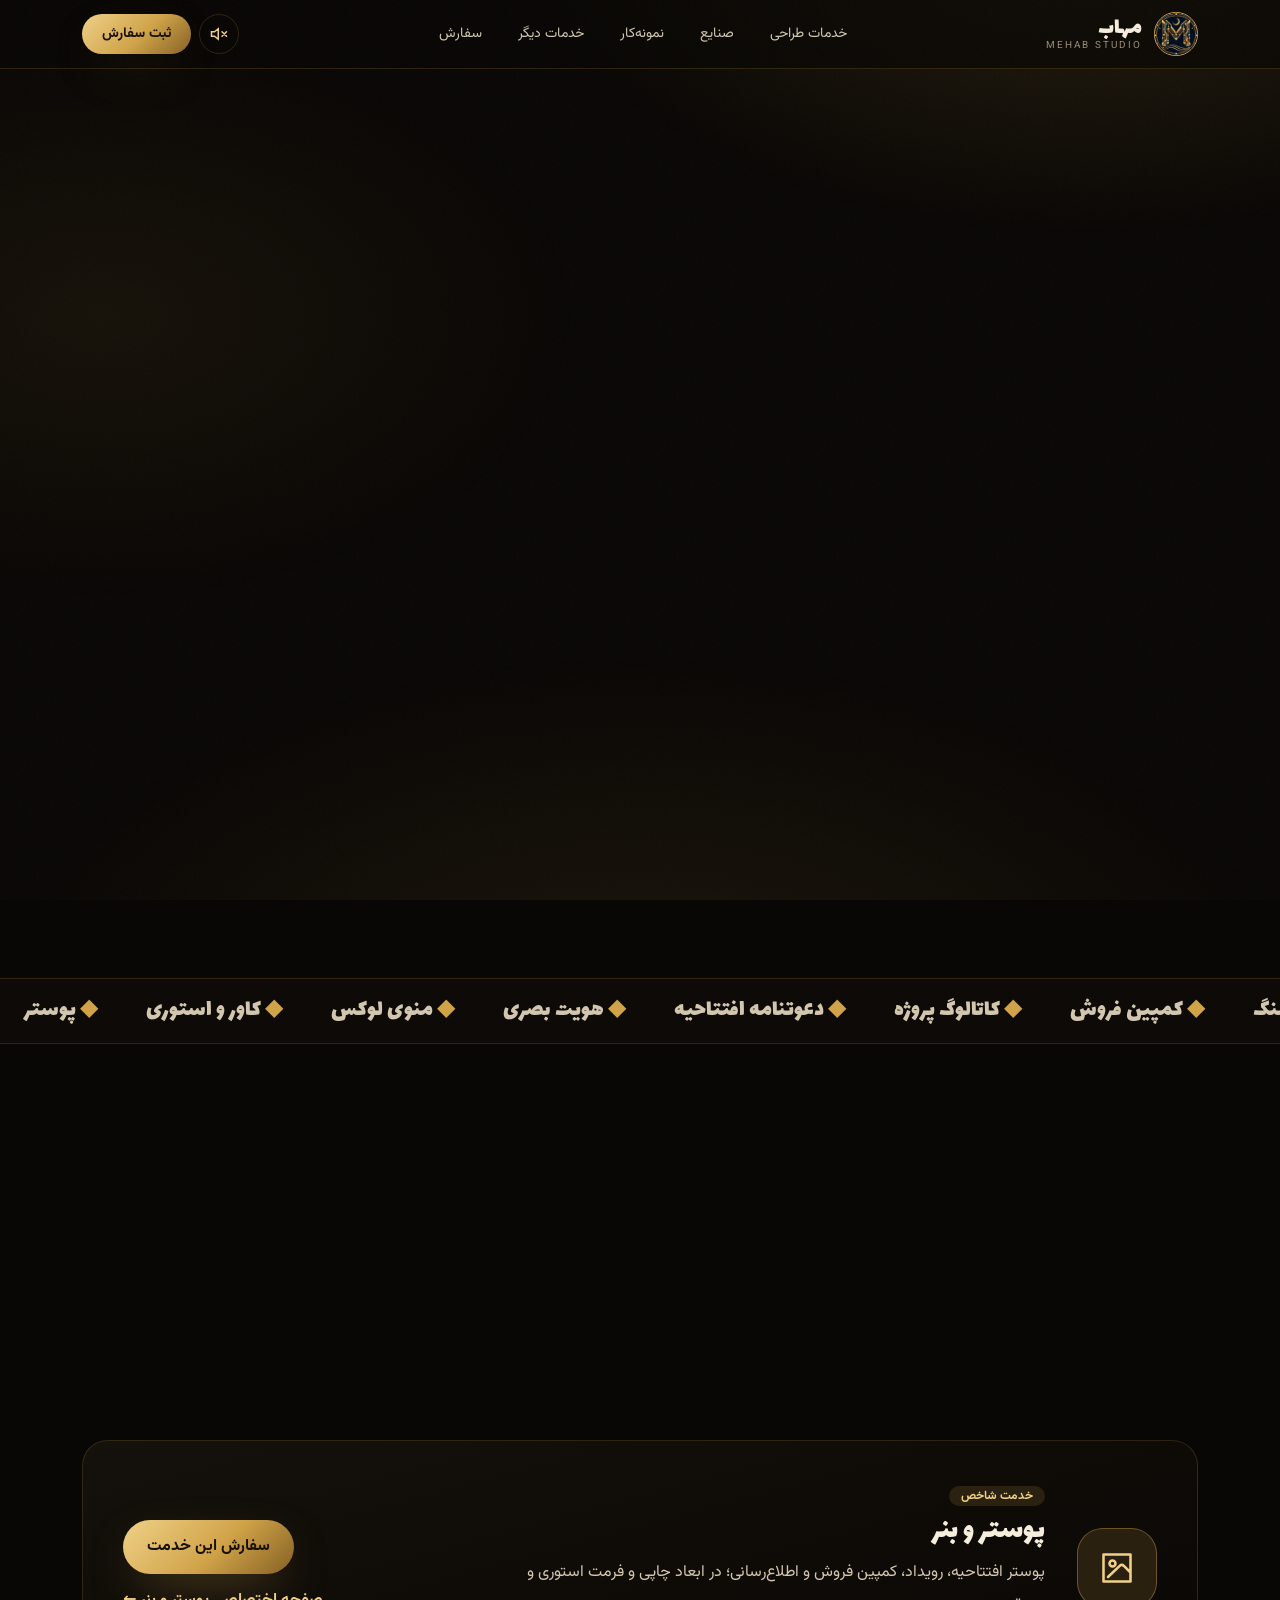
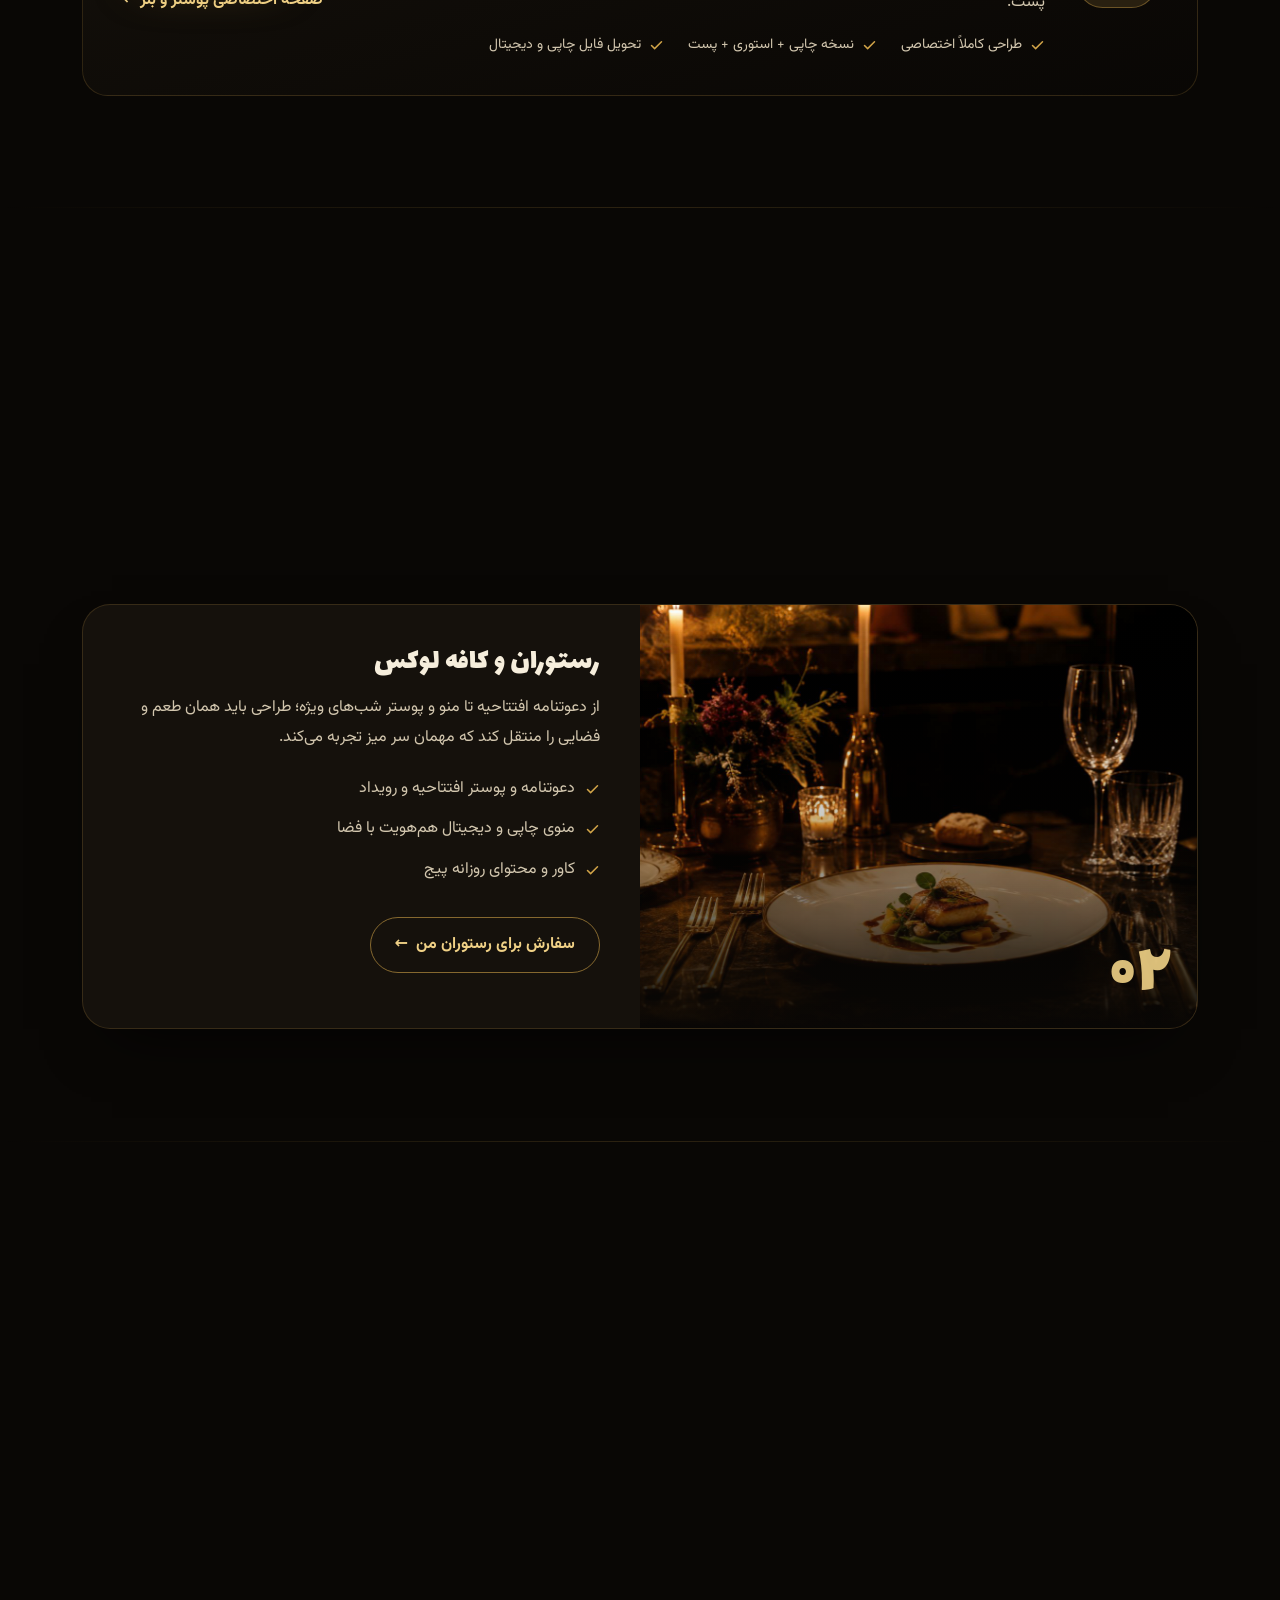
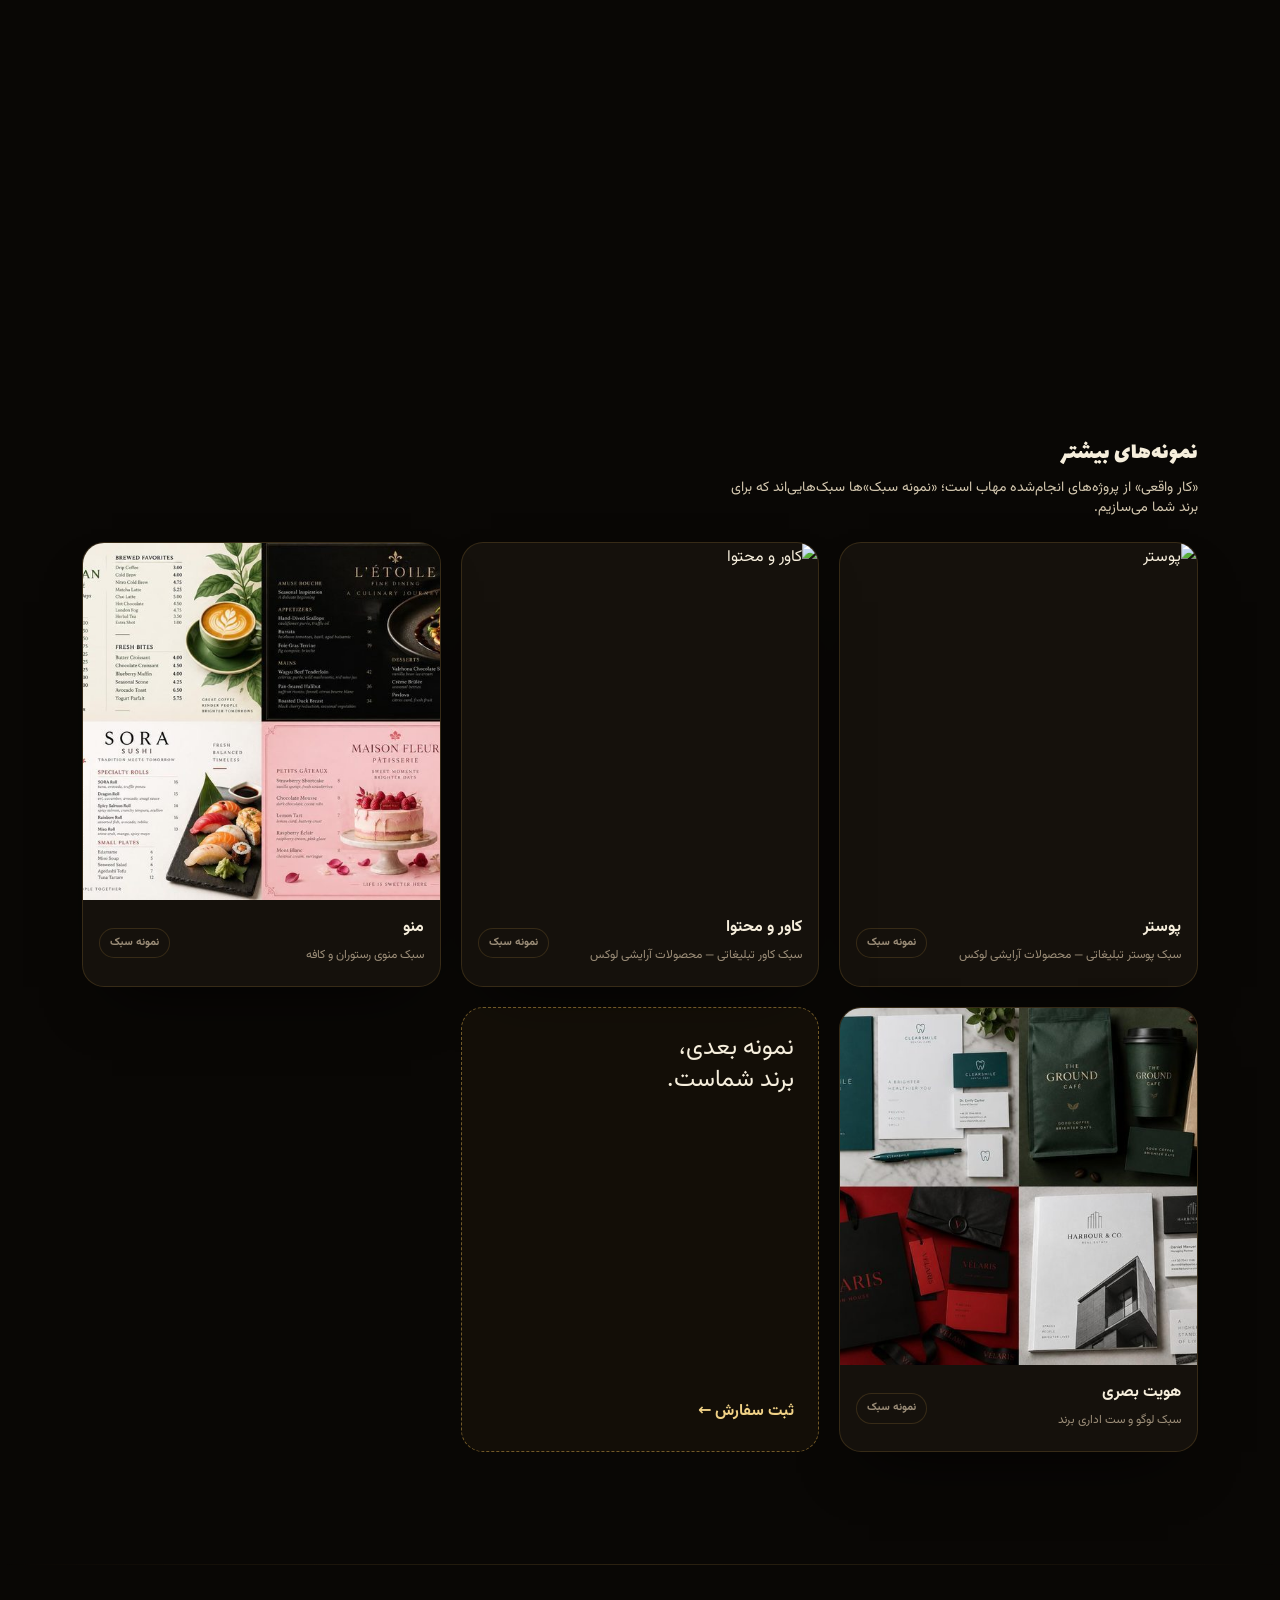
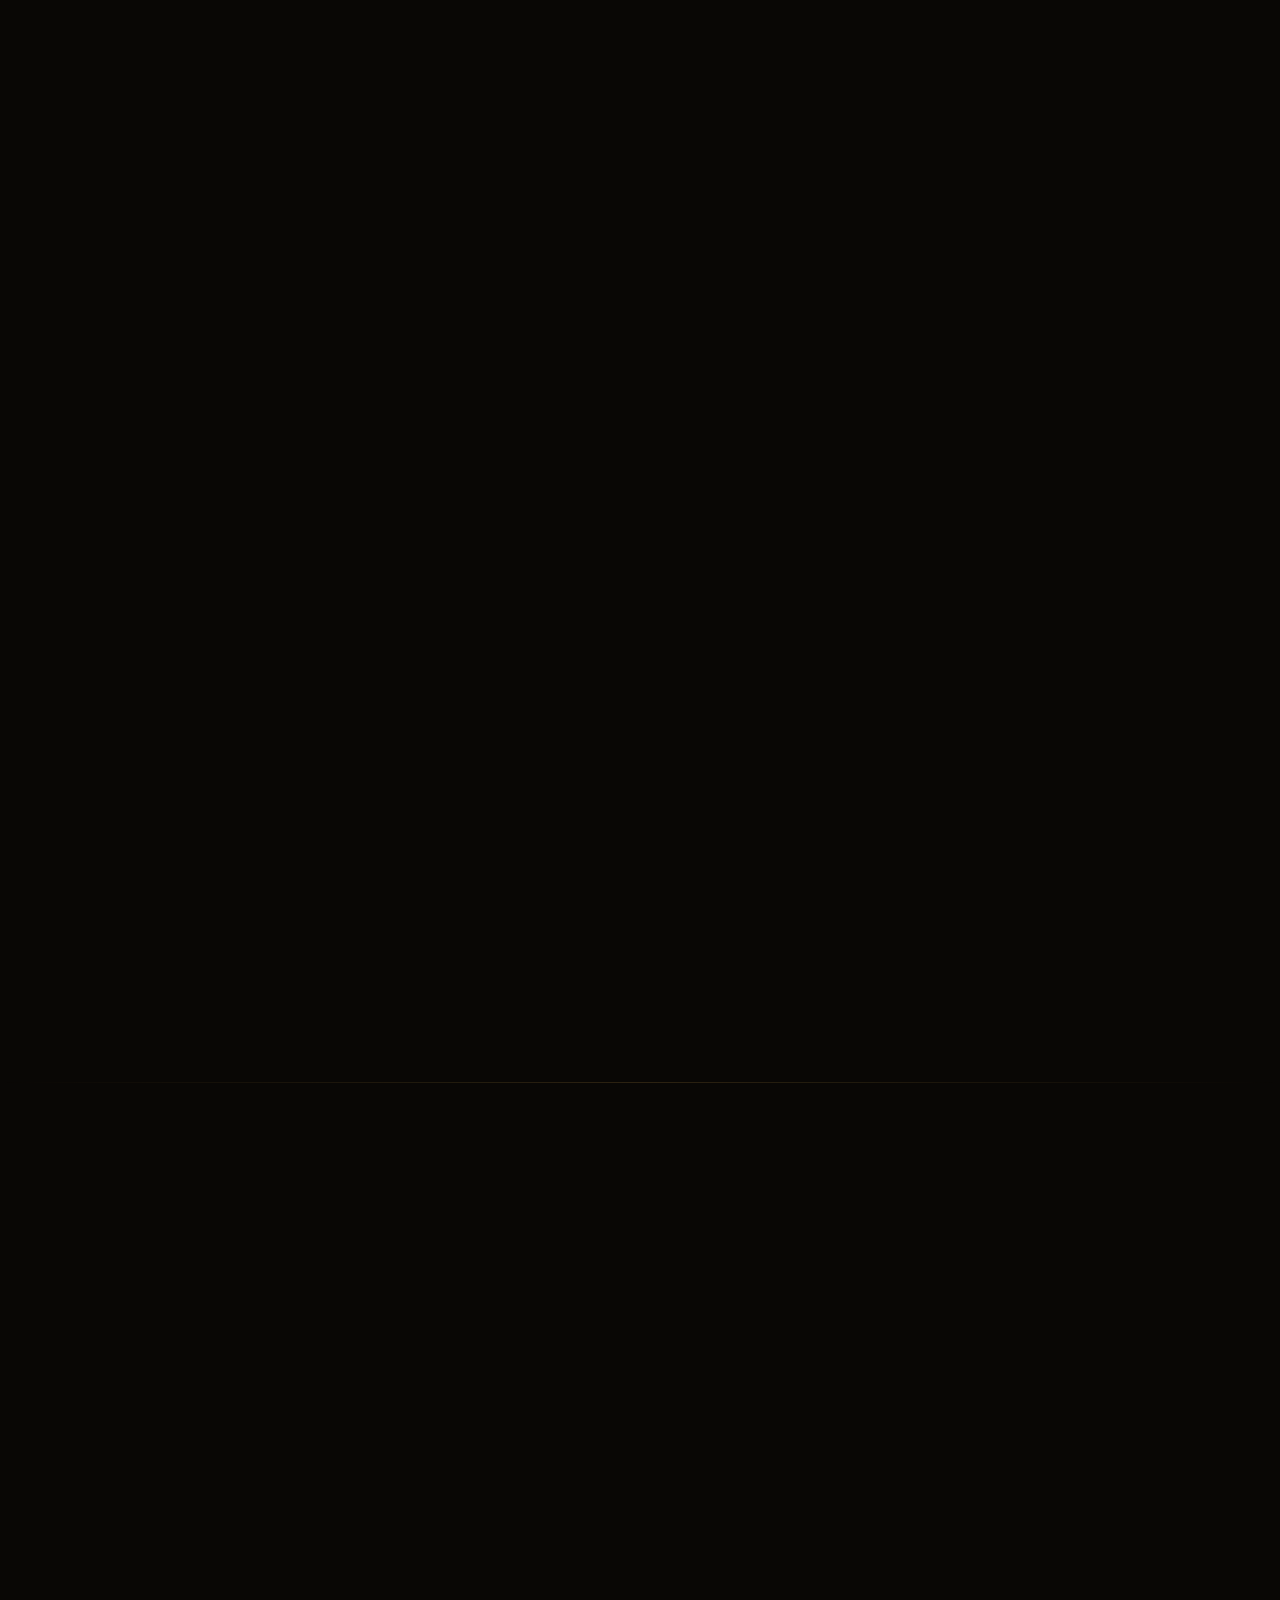
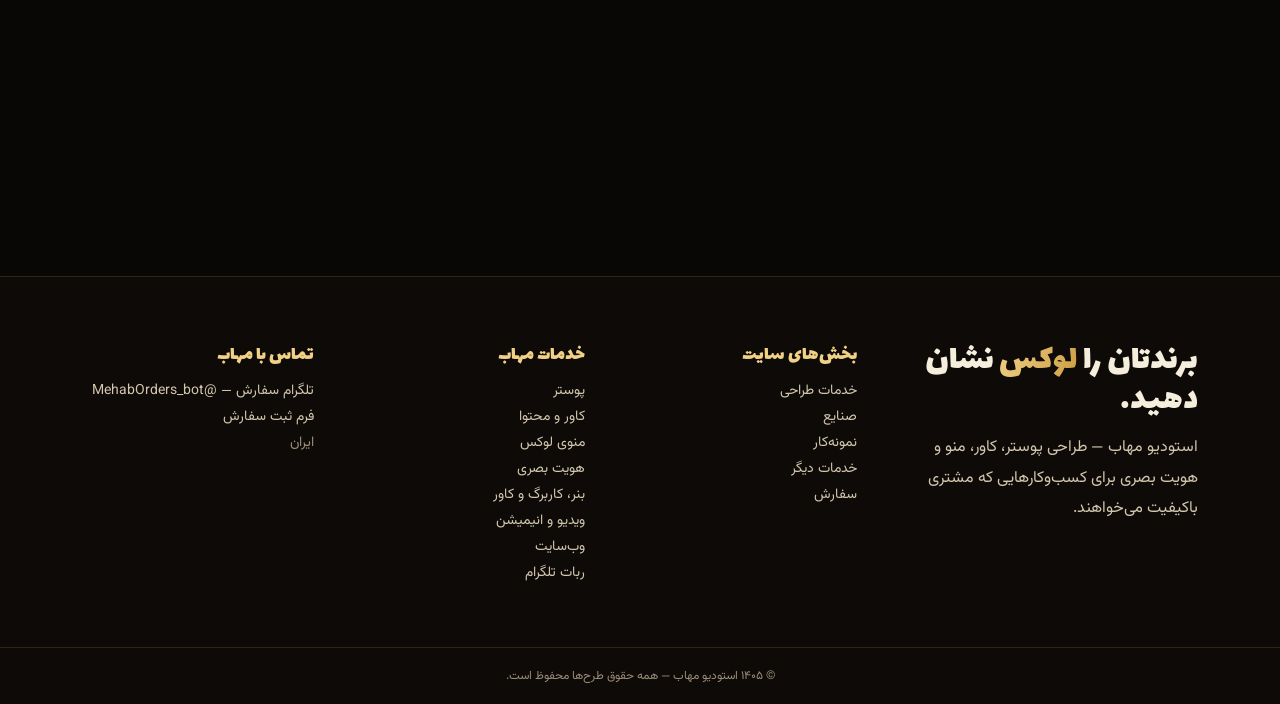
==== commit 0f73d1ba: "Replace women collages with cosmetics ads" ====
--- a/index.html
+++ b/index.html
@@ -1 +1 @@
-<!DOCTYPE html><html lang="fa" dir="rtl"><head><meta charSet="utf-8"/><meta name="viewport" content="width=device-width, initial-scale=1"/><link rel="preload" as="image" href="/assets/mehab-emblem-11dQhi1C.png"/><link rel="preload" as="image" href="/assets/hero-poster-8r6jDCRH.jpg"/><link rel="stylesheet" href="/assets/styles-Dqq4kvJy.css" data-precedence="default"/><link rel="stylesheet" href="/assets/index-BqfU1nZF.css" data-precedence="default"/><title>مهاب — استودیو طراحی برای برندهای لوکس</title><meta name="author" content="استودیو مهاب"/><meta property="og:image" content="https://mehabstudio.github.io/og-image.jpg"/><meta property="og:image:width" content="1200"/><meta property="og:image:height" content="630"/><meta property="og:image:alt" content="استودیو مهاب — طراحی لوکس برای برندهای خاص"/><meta name="twitter:image" content="https://mehabstudio.github.io/og-image.jpg"/><meta name="description" content="استودیو مهاب؛ طراحی پوستر، منوی لوکس، هویت بصری و کاور و محتوا برای برندهای لوکس — کلینیک زیبایی، رستوران و کافه، املاک و فروشگاه آنلاین."/><meta property="og:title" content="مهاب — استودیو طراحی برای برندهای لوکس"/><meta property="og:description" content="استودیو مهاب؛ طراحی پوستر، منوی لوکس، هویت بصری و کاور و محتوا برای برندهای لوکس."/><meta property="og:type" content="website"/><meta property="og:url" content="https://mehabstudio.github.io/"/><meta property="og:locale" content="fa_IR"/><meta name="twitter:card" content="summary_large_image"/><link rel="modulepreload" href="/assets/index-Bvvwk5OA.js"/><link rel="modulepreload" href="/assets/routes-DZl3pk3U.js"/><link rel="modulepreload" href="/assets/fx-DmPwzM3a.js"/><link rel="icon" href="/favicon.ico" type="image/x-icon"/><link rel="canonical" href="https://mehabstudio.github.io/"/><script type="application/ld+json">{"@context":"https://schema.org","@type":"ProfessionalService","name":"استودیو مهاب","description":"استودیو مهاب؛ طراحی پوستر، منوی لوکس، هویت بصری و کاور و محتوا برای برندهای لوکس.","url":"https://mehabstudio.github.io/","areaServed":"ایران"}</script></head><body><!--$--><div dir="rtl" lang="fa" class="grain relative min-h-screen pb-24 md:pb-0"><div class="aurora"></div><div class="fixed inset-x-0 top-0 z-[60] h-[3px] origin-right bg-gold-gradient" style="transform:scaleX(0)"></div><header class="glass sticky top-0 z-50 border-b border-border"><div class="mx-auto flex max-w-[1180px] items-center justify-between gap-3 px-5 py-3 md:px-8"><a href="#top" class="group flex items-center gap-3"><img src="/assets/mehab-emblem-11dQhi1C.png" alt="لوگوی استودیو مهاب" width="44" height="44" class="h-11 w-11 rounded-xl border border-gold object-cover transition-transform duration-500 group-hover:rotate-[360deg]"/><span class="font-display text-2xl leading-none">مهاب<small class="block font-body text-[.62rem] tracking-[.2em] text-muted-foreground">MEHAB STUDIO</small></span></a><nav class="hidden gap-1 lg:flex"><a href="#design" class="relative rounded-full px-4 py-1.5 text-sm transition-colors text-ink-soft hover:text-gold-light">خدمات طراحی<span class="absolute inset-x-4 -bottom-0.5 h-px bg-gold-gradient transition-transform duration-500 scale-x-0"></span></a><a href="#clients" class="relative rounded-full px-4 py-1.5 text-sm transition-colors text-ink-soft hover:text-gold-light">صنایع<span class="absolute inset-x-4 -bottom-0.5 h-px bg-gold-gradient transition-transform duration-500 scale-x-0"></span></a><a href="#work" class="relative rounded-full px-4 py-1.5 text-sm transition-colors text-ink-soft hover:text-gold-light">نمونه‌کار<span class="absolute inset-x-4 -bottom-0.5 h-px bg-gold-gradient transition-transform duration-500 scale-x-0"></span></a><a href="#more" class="relative rounded-full px-4 py-1.5 text-sm transition-colors text-ink-soft hover:text-gold-light">خدمات دیگر<span class="absolute inset-x-4 -bottom-0.5 h-px bg-gold-gradient transition-transform duration-500 scale-x-0"></span></a><a href="#order" class="relative rounded-full px-4 py-1.5 text-sm transition-colors text-ink-soft hover:text-gold-light">سفارش<span class="absolute inset-x-4 -bottom-0.5 h-px bg-gold-gradient transition-transform duration-500 scale-x-0"></span></a></nav><div class="flex items-center gap-2"><button aria-label="باز کردن منو" class="grid h-10 w-10 place-items-center rounded-full border border-border text-xl text-gold-light transition hover:border-gold hover:bg-accent lg:hidden">☰</button><button aria-label="پخش صدا" title="پخش صدا" class="grid h-10 w-10 place-items-center rounded-full border border-border text-gold-light transition hover:border-gold hover:bg-accent"><svg width="18" height="18" viewBox="0 0 24 24" fill="none" stroke="currentColor" stroke-width="2" stroke-linecap="round"><path d="M11 5 6 9H2v6h4l5 4V5zM22 9l-6 6M16 9l6 6"></path></svg></button><button class="btn-shine rounded-full bg-gold-gradient px-5 py-2.5 text-sm font-bold text-primary-foreground shadow-gold transition hover:-translate-y-0.5">ثبت سفارش</button></div></div></header><main id="top" class="relative z-[1]"><section class="relative overflow-hidden pt-12 pb-20 md:pt-20 md:pb-28"><div aria-hidden="true" class="pointer-events-none absolute inset-0 overflow-hidden"></div><div class="mx-auto grid max-w-[1180px] items-center gap-12 px-5 md:px-8 lg:grid-cols-[1.08fr_.92fr]"><div><div class="reveal " style="transition-delay:0ms"><span class="kicker">استودیو طراحی مهاب</span></div><div class="reveal " style="transition-delay:100ms"><h1 class="text-balance text-[clamp(2.5rem,9vw,4.7rem)] leading-[1.25]">طراحی‌ای که برند شما را <span class="text-gold-shine">هم‌سطح بهترین‌ها</span> نشان می‌دهد</h1></div><div class="reveal " style="transition-delay:200ms"><p class="mt-5 max-w-[52ch] text-[clamp(1rem,2.6vw,1.13rem)] text-ink-soft">پوستر، کاور، منو و هویت بصری — با وسواسِ جزئیات و استاندارد برندهای لوکس. برای کسب‌وکارهایی که مشتری‌شان کیفیت را می‌فهمد.</p></div><div class="reveal mt-8 flex flex-wrap gap-3" style="transition-delay:300ms"><button class="btn-shine pulse-ring rounded-full bg-gold-gradient px-7 py-3.5 font-bold text-primary-foreground shadow-gold transition hover:-translate-y-1">ثبت سفارش طراحی</button><a href="#work" class="rounded-full border border-border bg-accent/40 px-7 py-3.5 font-bold text-gold-light transition hover:border-gold">دیدن نمونه‌کار</a></div><div class="reveal mt-10 grid max-w-md grid-cols-2 gap-3" style="transition-delay:400ms"><div class="rounded-2xl border border-border bg-card/60 p-3 text-center backdrop-blur"><div class="font-display text-3xl text-gold-light"><span>۴</span></div><div class="text-xs text-muted-foreground">صنعت تخصصی</div></div><div class="rounded-2xl border border-border bg-card/60 p-3 text-center backdrop-blur"><div class="font-display text-3xl text-gold-light"><span>۸</span></div><div class="text-xs text-muted-foreground">خدمت طراحی</div></div></div></div><div class="reveal relative mx-auto w-full max-w-[420px] [perspective:1200px]" style="transition-delay:200ms"><div class="absolute -inset-10 rounded-full bg-gold/20 blur-3xl"></div><div class="float-slow relative"><div class="relative overflow-hidden rounded-[28px] border border-gold/50 p-2 shadow-card transition-transform duration-300" style="transform:rotateX(0deg) rotateY(0deg);background:var(--gradient-gold)"><img src="/assets/hero-poster-8r6jDCRH.jpg" alt="پوستر لوکس افتتاحیه کافه، طراحی استودیو مهاب" width="896" height="1344" class="rounded-[22px]"/><div class="absolute inset-x-5 bottom-5 rounded-2xl glass border border-border px-4 py-2.5 text-sm text-ink-soft">نمونه‌کار — <b class="text-gold-light">پوستر افتتاحیه کافه</b></div></div></div></div></div></section><div dir="ltr" aria-hidden="true" class="overflow-hidden border-y border-border bg-card/40 py-4"><div class="marquee-track"><div class="flex"><span class="mx-6 whitespace-nowrap font-display text-2xl text-ink-soft">پوستر<!-- --> <i class="not-italic text-gold">◆</i></span><span class="mx-6 whitespace-nowrap font-display text-2xl text-ink-soft">کاور و استوری<!-- --> <i class="not-italic text-gold">◆</i></span><span class="mx-6 whitespace-nowrap font-display text-2xl text-ink-soft">منوی لوکس<!-- --> <i class="not-italic text-gold">◆</i></span><span class="mx-6 whitespace-nowrap font-display text-2xl text-ink-soft">هویت بصری<!-- --> <i class="not-italic text-gold">◆</i></span><span class="mx-6 whitespace-nowrap font-display text-2xl text-ink-soft">دعوتنامه افتتاحیه<!-- --> <i class="not-italic text-gold">◆</i></span><span class="mx-6 whitespace-nowrap font-display text-2xl text-ink-soft">کاتالوگ پروژه<!-- --> <i class="not-italic text-gold">◆</i></span><span class="mx-6 whitespace-nowrap font-display text-2xl text-ink-soft">کمپین فروش<!-- --> <i class="not-italic text-gold">◆</i></span><span class="mx-6 whitespace-nowrap font-display text-2xl text-ink-soft">کاور آهنگ<!-- --> <i class="not-italic text-gold">◆</i></span><span class="mx-6 whitespace-nowrap font-display text-2xl text-ink-soft">برندینگ<!-- --> <i class="not-italic text-gold">◆</i></span></div><div class="flex"><span class="mx-6 whitespace-nowrap font-display text-2xl text-ink-soft">پوستر<!-- --> <i class="not-italic text-gold">◆</i></span><span class="mx-6 whitespace-nowrap font-display text-2xl text-ink-soft">کاور و استوری<!-- --> <i class="not-italic text-gold">◆</i></span><span class="mx-6 whitespace-nowrap font-display text-2xl text-ink-soft">منوی لوکس<!-- --> <i class="not-italic text-gold">◆</i></span><span class="mx-6 whitespace-nowrap font-display text-2xl text-ink-soft">هویت بصری<!-- --> <i class="not-italic text-gold">◆</i></span><span class="mx-6 whitespace-nowrap font-display text-2xl text-ink-soft">دعوتنامه افتتاحیه<!-- --> <i class="not-italic text-gold">◆</i></span><span class="mx-6 whitespace-nowrap font-display text-2xl text-ink-soft">کاتالوگ پروژه<!-- --> <i class="not-italic text-gold">◆</i></span><span class="mx-6 whitespace-nowrap font-display text-2xl text-ink-soft">کمپین فروش<!-- --> <i class="not-italic text-gold">◆</i></span><span class="mx-6 whitespace-nowrap font-display text-2xl text-ink-soft">کاور آهنگ<!-- --> <i class="not-italic text-gold">◆</i></span><span class="mx-6 whitespace-nowrap font-display text-2xl text-ink-soft">برندینگ<!-- --> <i class="not-italic text-gold">◆</i></span></div></div></div><section id="design" class="py-20 md:py-28"><div class="mx-auto max-w-[1180px] px-5 md:px-8"><div class="reveal mb-10" style="transition-delay:0ms"><span class="kicker">خدمات اصلی</span><h2 class="text-[clamp(1.9rem,6vw,3.2rem)]">طراحی؛ قلب استودیو مهاب</h2><p class="mt-3 max-w-[56ch] text-ink-soft">هر طرح از صفر و فقط برای برند شما ساخته می‌شود — از ایده و اتود تا فایل نهایی.</p></div><div class="reveal " style="transition-delay:0ms"><div role="tablist" aria-label="خدمات طراحی" class="relative inline-flex max-w-full gap-1 overflow-x-auto rounded-full border border-border bg-card/70 p-1.5 backdrop-blur [scrollbar-width:none] [mask-image:linear-gradient(to_left,transparent_0,black_28px)]"><span aria-hidden="true" class="absolute top-1.5 bottom-1.5 rounded-full bg-gold-gradient shadow-gold transition-all duration-500 [transition-timing-function:cubic-bezier(.5,1.6,.4,1)]" style="left:0;width:0"></span><button role="tab" aria-selected="true" class="relative z-10 min-h-11 whitespace-nowrap rounded-full px-4 py-2.5 text-sm font-bold transition-colors duration-300 sm:px-5 text-primary-foreground">پوستر و بنر</button><button role="tab" aria-selected="false" class="relative z-10 min-h-11 whitespace-nowrap rounded-full px-4 py-2.5 text-sm font-bold transition-colors duration-300 sm:px-5 text-ink-soft hover:text-gold-light">کاور و محتوا</button><button role="tab" aria-selected="false" class="relative z-10 min-h-11 whitespace-nowrap rounded-full px-4 py-2.5 text-sm font-bold transition-colors duration-300 sm:px-5 text-ink-soft hover:text-gold-light">منوی لوکس</button><button role="tab" aria-selected="false" class="relative z-10 min-h-11 whitespace-nowrap rounded-full px-4 py-2.5 text-sm font-bold transition-colors duration-300 sm:px-5 text-ink-soft hover:text-gold-light">هویت بصری</button><button role="tab" aria-selected="false" class="relative z-10 min-h-11 whitespace-nowrap rounded-full px-4 py-2.5 text-sm font-bold transition-colors duration-300 sm:px-5 text-ink-soft hover:text-gold-light">بنر، کاربرگ و کاور</button></div></div><div class="tab-panel-enter mt-8"><div class="card-lux grid gap-8 p-7 md:grid-cols-[auto_1fr_auto] md:items-center md:p-10"><div class="grid h-20 w-20 place-items-center rounded-2xl border border-gold/40 bg-accent text-gold-light"><svg width="36" height="36" viewBox="0 0 24 24" fill="none" stroke="currentColor" stroke-width="1.7" stroke-linecap="round" stroke-linejoin="round"><path d="M3 3h18v18H3zM9 9m-2 0a2 2 0 1 0 4 0a2 2 0 1 0-4 0M21 15l-4.4-4.4a2 2 0 0 0-2.8 0L6 18"></path></svg></div><div><span class="mb-2 inline-block rounded-full bg-gold/15 px-3 py-0.5 text-xs font-bold text-gold-light">خدمت شاخص</span><h3 class="text-3xl">پوستر و بنر</h3><p class="mt-2 max-w-[60ch] text-ink-soft">پوستر افتتاحیه، رویداد، کمپین فروش و اطلاع‌رسانی؛ در ابعاد چاپی و فرمت استوری و پست.</p><ul class="mt-4 flex flex-wrap gap-x-6 gap-y-2 text-sm text-ink-soft"><li class="tab-panel-enter flex items-center gap-2" style="animation-delay:150ms"><svg width="15" height="15" viewBox="0 0 24 24" fill="none" stroke="currentColor" stroke-width="2.4" stroke-linecap="round" stroke-linejoin="round" class="shrink-0 text-gold"><path d="M20 6 9 17l-5-5"></path></svg>طراحی کاملاً اختصاصی</li><li class="tab-panel-enter flex items-center gap-2" style="animation-delay:240ms"><svg width="15" height="15" viewBox="0 0 24 24" fill="none" stroke="currentColor" stroke-width="2.4" stroke-linecap="round" stroke-linejoin="round" class="shrink-0 text-gold"><path d="M20 6 9 17l-5-5"></path></svg>نسخه چاپی + استوری + پست</li><li class="tab-panel-enter flex items-center gap-2" style="animation-delay:330ms"><svg width="15" height="15" viewBox="0 0 24 24" fill="none" stroke="currentColor" stroke-width="2.4" stroke-linecap="round" stroke-linejoin="round" class="shrink-0 text-gold"><path d="M20 6 9 17l-5-5"></path></svg>تحویل فایل چاپی و دیجیتال</li></ul></div><div class="flex flex-col items-start gap-3 md:items-end"><button class="btn-shine rounded-full bg-gold-gradient px-6 py-3 font-bold text-primary-foreground shadow-gold transition hover:-translate-y-0.5">سفارش این خدمت</button><a href="/poster" class="font-bold text-gold-light hover:underline">صفحه اختصاصی <!-- -->پوستر و بنر<!-- --> ←</a></div></div></div></div></section><hr class="hairline"/><section id="clients" class="py-20 md:py-28"><div class="mx-auto max-w-[1180px] px-5 md:px-8"><div class="reveal mb-10" style="transition-delay:0ms"><span class="kicker">صنایع</span><h2 class="text-[clamp(1.9rem,6vw,3.2rem)]">برای هر صنعت، زبان بصری خودش</h2><p class="mt-3 max-w-[56ch] text-ink-soft">طراحی هر بخش، مخصوص همان قشر از مشتری ساخته می‌شود.</p></div><div class="reveal " style="transition-delay:0ms"><div role="tablist" aria-label="صنایع" class="relative inline-flex max-w-full gap-1 overflow-x-auto rounded-full border border-border bg-card/70 p-1.5 backdrop-blur [scrollbar-width:none] [mask-image:linear-gradient(to_left,transparent_0,black_28px)]"><span aria-hidden="true" class="absolute top-1.5 bottom-1.5 rounded-full bg-gold-gradient shadow-gold transition-all duration-500 [transition-timing-function:cubic-bezier(.5,1.6,.4,1)]" style="left:0;width:0"></span><button role="tab" aria-selected="false" class="relative z-10 min-h-11 whitespace-nowrap rounded-full px-4 py-2.5 text-sm font-bold transition-colors duration-300 sm:px-5 text-ink-soft hover:text-gold-light">کلینیک</button><button role="tab" aria-selected="true" class="relative z-10 min-h-11 whitespace-nowrap rounded-full px-4 py-2.5 text-sm font-bold transition-colors duration-300 sm:px-5 text-primary-foreground">رستوران</button><button role="tab" aria-selected="false" class="relative z-10 min-h-11 whitespace-nowrap rounded-full px-4 py-2.5 text-sm font-bold transition-colors duration-300 sm:px-5 text-ink-soft hover:text-gold-light">املاک</button><button role="tab" aria-selected="false" class="relative z-10 min-h-11 whitespace-nowrap rounded-full px-4 py-2.5 text-sm font-bold transition-colors duration-300 sm:px-5 text-ink-soft hover:text-gold-light">پوشاک</button></div></div><div class="mt-8 grid overflow-hidden rounded-[28px] border border-border bg-card shadow-card lg:grid-cols-2"><div class="relative aspect-[4/3] overflow-hidden lg:aspect-auto"><img src="/assets/sector-restaurant-BCeJeTPN.jpg" alt="رستوران و کافه لوکس" width="1200" height="912" loading="lazy" class="img-kenburns h-full w-full object-cover"/><div class="absolute inset-0 bg-gradient-to-t from-background via-background/20 to-transparent"></div><span class="tab-panel-enter absolute right-6 bottom-4 font-display text-7xl text-gold-light/90">۰۲</span></div><div class="tab-panel-enter p-7 md:p-10"><h3 class="text-3xl">رستوران و کافه لوکس</h3><p class="mt-3 text-ink-soft">از دعوتنامه افتتاحیه تا منو و پوستر شب‌های ویژه؛ طراحی باید همان طعم و فضایی را منتقل کند که مهمان سر میز تجربه می‌کند.</p><ul class="mt-5 space-y-2.5"><li class="tab-panel-enter flex items-center gap-2.5 text-ink-soft" style="animation-delay:200ms"><svg width="15" height="15" viewBox="0 0 24 24" fill="none" stroke="currentColor" stroke-width="2.4" stroke-linecap="round" stroke-linejoin="round" class="shrink-0 text-gold"><path d="M20 6 9 17l-5-5"></path></svg>دعوتنامه و پوستر افتتاحیه و رویداد</li><li class="tab-panel-enter flex items-center gap-2.5 text-ink-soft" style="animation-delay:300ms"><svg width="15" height="15" viewBox="0 0 24 24" fill="none" stroke="currentColor" stroke-width="2.4" stroke-linecap="round" stroke-linejoin="round" class="shrink-0 text-gold"><path d="M20 6 9 17l-5-5"></path></svg>منوی چاپی و دیجیتال هم‌هویت با فضا</li><li class="tab-panel-enter flex items-center gap-2.5 text-ink-soft" style="animation-delay:400ms"><svg width="15" height="15" viewBox="0 0 24 24" fill="none" stroke="currentColor" stroke-width="2.4" stroke-linecap="round" stroke-linejoin="round" class="shrink-0 text-gold"><path d="M20 6 9 17l-5-5"></path></svg>کاور و محتوای روزانه پیج</li></ul><button class="group mt-8 inline-flex items-center gap-2 rounded-full border border-gold/60 px-6 py-3 font-bold text-gold-light transition hover:bg-gold hover:text-primary-foreground">سفارش برای رستوران من<!-- --> <span class="transition-transform group-hover:-translate-x-1.5">←</span></button></div></div></div></section><hr class="hairline"/><section id="work" class="py-20 md:py-28"><div class="mx-auto max-w-[1180px] px-5 md:px-8"><div class="reveal mb-10" style="transition-delay:0ms"><span class="kicker">نمونه‌کار</span><h2 class="text-[clamp(1.9rem,6vw,3.2rem)]">دعوتنامه افتتاحیه</h2></div><div class="grid items-center gap-10 lg:grid-cols-[.8fr_1.2fr]"><div class="reveal mx-auto w-full max-w-[380px]" style="transition-delay:0ms"><figure class="group relative overflow-hidden rounded-[26px] border border-gold/40 shadow-card"><img src="/assets/hero-poster-8r6jDCRH.jpg" alt="دعوتنامه افتتاحیه کافه، طراحی مهاب" width="896" height="1344" loading="lazy" class="transition-transform duration-[1.5s] group-hover:scale-110"/><figcaption class="absolute inset-x-0 bottom-0 bg-gradient-to-t from-background to-transparent p-5 pt-16 text-sm text-ink-soft">دعوتنامه افتتاحیه — فرمت استوری</figcaption></figure></div><div class="reveal " style="transition-delay:150ms"><h3 class="text-3xl">دعوتنامه‌ای که حس کافه را قبل از ورود منتقل کرد</h3><p class="mt-4 text-ink-soft">یک کافه، با دکور سنتی و فضای گرم و صمیمی، برای شب افتتاحیه‌اش چیزی بیشتر از یک اطلاع‌رسانی ساده می‌خواست: دعوتنامه‌ای که حال‌وهوای واقعی کافه را منتقل کند و مهمان‌ها را به اشتراک‌گذاری ترغیب کند.</p><p class="mt-3 text-ink-soft">مهاب پالت گرم و سنتی خودِ فضا را به زبان طراحی ترجمه کرد؛ از سردر و نور کافه تا جزئیات شب افتتاحیه — موسیقی زنده و تخفیف ویژه روز افتتاح.</p><ul class="mt-5 grid gap-2.5 sm:grid-cols-2"><li class="flex items-center gap-2 text-sm text-ink-soft"><svg width="15" height="15" viewBox="0 0 24 24" fill="none" stroke="currentColor" stroke-width="2.4" stroke-linecap="round" stroke-linejoin="round" class="shrink-0 text-gold"><path d="M20 6 9 17l-5-5"></path></svg>پوستر دعوتنامه افتتاحیه، آماده استوری</li><li class="flex items-center gap-2 text-sm text-ink-soft"><svg width="15" height="15" viewBox="0 0 24 24" fill="none" stroke="currentColor" stroke-width="2.4" stroke-linecap="round" stroke-linejoin="round" class="shrink-0 text-gold"><path d="M20 6 9 17l-5-5"></path></svg>پوستر برنامه شب‌های جمعه کافه</li><li class="flex items-center gap-2 text-sm text-ink-soft"><svg width="15" height="15" viewBox="0 0 24 24" fill="none" stroke="currentColor" stroke-width="2.4" stroke-linecap="round" stroke-linejoin="round" class="shrink-0 text-gold"><path d="M20 6 9 17l-5-5"></path></svg>متن‌های تبلیغاتی آماده انتشار</li><li class="flex items-center gap-2 text-sm text-ink-soft"><svg width="15" height="15" viewBox="0 0 24 24" fill="none" stroke="currentColor" stroke-width="2.4" stroke-linecap="round" stroke-linejoin="round" class="shrink-0 text-gold"><path d="M20 6 9 17l-5-5"></path></svg>هماهنگی کامل بصری با دکور کافه</li></ul><div class="mt-6 flex flex-wrap gap-2 text-xs"><span class="rounded-full border border-border bg-card px-3 py-1 text-muted-foreground">مشتری: کافه</span><span class="rounded-full border border-border bg-card px-3 py-1 text-muted-foreground">خدمت: پوستر و دعوتنامه</span><span class="rounded-full border border-border bg-card px-3 py-1 text-muted-foreground">افتتاحیه: پنجشنبه ۲۳ مهر ۱۴۰۵</span></div><button class="btn-shine mt-8 rounded-full bg-gold-gradient px-7 py-3.5 font-bold text-primary-foreground shadow-gold transition hover:-translate-y-1">برای مجموعه من هم بسازید</button></div></div><div class="mt-16"><h3 class="text-2xl">نمونه‌های بیشتر</h3><p class="mt-2 max-w-[60ch] text-sm text-ink-soft">«کار واقعی» از پروژه‌های انجام‌شده مهاب است؛ «نمونه سبک»‌ها سبک‌هایی‌اند که برای برند شما می‌سازیم.</p><div class="mt-6 grid gap-5 sm:grid-cols-2 lg:grid-cols-3"><figure class="group overflow-hidden rounded-[22px] border border-border bg-card shadow-card"><div class="aspect-square overflow-hidden"><img src="/assets/samples-poster-DGf_RHKD.jpg" alt="پوستر" loading="lazy" class="h-full w-full object-cover transition-transform duration-[1.2s] group-hover:scale-105"/></div><figcaption class="flex items-center justify-between gap-3 p-4"><span><b class="block text-base">پوستر</b><span class="text-xs text-muted-foreground">سبک پوستر افتتاحیه و کمپین</span></span><span class="shrink-0 rounded-full px-2.5 py-1 text-[11px] font-bold bg-card text-muted-foreground border border-border">نمونه سبک</span></figcaption></figure><figure class="group overflow-hidden rounded-[22px] border border-border bg-card shadow-card"><div class="aspect-square overflow-hidden"><img src="/assets/samples-cover-Br3fhIVa.jpg" alt="کاور و محتوا" loading="lazy" class="h-full w-full object-cover transition-transform duration-[1.2s] group-hover:scale-105"/></div><figcaption class="flex items-center justify-between gap-3 p-4"><span><b class="block text-base">کاور و محتوا</b><span class="text-xs text-muted-foreground">سبک کاور پست و استوری</span></span><span class="shrink-0 rounded-full px-2.5 py-1 text-[11px] font-bold bg-card text-muted-foreground border border-border">نمونه سبک</span></figcaption></figure><figure class="group overflow-hidden rounded-[22px] border border-border bg-card shadow-card"><div class="aspect-square overflow-hidden"><img src="/assets/samples-menu-DopEXU7E.jpg" alt="منو" loading="lazy" class="h-full w-full object-cover transition-transform duration-[1.2s] group-hover:scale-105"/></div><figcaption class="flex items-center justify-between gap-3 p-4"><span><b class="block text-base">منو</b><span class="text-xs text-muted-foreground">سبک منوی رستوران و کافه</span></span><span class="shrink-0 rounded-full px-2.5 py-1 text-[11px] font-bold bg-card text-muted-foreground border border-border">نمونه سبک</span></figcaption></figure><figure class="group overflow-hidden rounded-[22px] border border-border bg-card shadow-card"><div class="aspect-square overflow-hidden"><img src="/assets/samples-brand-CdWWC0zh.jpg" alt="هویت بصری" loading="lazy" class="h-full w-full object-cover transition-transform duration-[1.2s] group-hover:scale-105"/></div><figcaption class="flex items-center justify-between gap-3 p-4"><span><b class="block text-base">هویت بصری</b><span class="text-xs text-muted-foreground">سبک لوگو و ست اداری برند</span></span><span class="shrink-0 rounded-full px-2.5 py-1 text-[11px] font-bold bg-card text-muted-foreground border border-border">نمونه سبک</span></figcaption></figure><button class="flex min-h-56 flex-col items-start justify-between rounded-[22px] border border-dashed border-gold/50 bg-gold/5 p-6 text-right transition hover:bg-gold/10"><span class="text-2xl">نمونه بعدی،<br/>برند شماست.</span><span class="font-bold text-gold-light">ثبت سفارش ←</span></button></div></div></div></section><hr class="hairline"/><section id="more" class="py-20 md:py-28"><div class="mx-auto max-w-[1180px] px-5 md:px-8"><div class="reveal mb-10" style="transition-delay:0ms"><span class="kicker">خدمات دیگر مهاب</span><h2 class="text-[clamp(1.9rem,6vw,3.2rem)]">وقتی برندتان بیشتر از طراحی می‌خواهد</h2></div><div class="grid gap-5 md:grid-cols-3"><div class="reveal " style="transition-delay:0ms"><div class="card-lux h-full p-7"><div class="mb-5 grid h-14 w-14 place-items-center rounded-2xl border border-gold/40 bg-accent text-gold-light"><svg width="26" height="26" viewBox="0 0 24 24" fill="none" stroke="currentColor" stroke-width="1.7" stroke-linecap="round" stroke-linejoin="round"><path d="M23 7l-7 5 7 5V7zM1 5h15v14H1z"></path></svg></div><h3 class="text-2xl">ویدیو و انیمیشن</h3><p class="mt-2 text-sm text-ink-soft">تیزر معرفی، انیمیشن تبلیغاتی و ویدیوهای داستانی برای پیج و کمپین — با سناریو، نریشن و تدوین کامل.</p><button class="mt-5 inline-flex min-h-11 items-center font-bold text-gold-light hover:underline">ثبت سفارش ویدیو<!-- --> ←</button><a href="/video" class="mt-1 block font-bold text-gold-light/80 hover:underline">صفحه اختصاصی این خدمت ←</a></div></div><div class="reveal " style="transition-delay:120ms"><div class="card-lux h-full p-7"><div class="mb-5 grid h-14 w-14 place-items-center rounded-2xl border border-gold/40 bg-accent text-gold-light"><svg width="26" height="26" viewBox="0 0 24 24" fill="none" stroke="currentColor" stroke-width="1.7" stroke-linecap="round" stroke-linejoin="round"><path d="M2 3h20v14H2zM8 21h8M12 17v4"></path></svg></div><h3 class="text-2xl">ساخت وب‌سایت</h3><p class="mt-2 text-sm text-ink-soft">وب‌سایت معرفی و فروشگاهی با همان استاندارد بصری برندتان؛ سریع، موبایل‌اول و آماده گرفتن سفارش.</p><button class="mt-5 inline-flex min-h-11 items-center font-bold text-gold-light hover:underline">ثبت سفارش وب‌سایت<!-- --> ←</button><a href="/website" class="mt-1 block font-bold text-gold-light/80 hover:underline">صفحه اختصاصی این خدمت ←</a></div></div><div class="reveal " style="transition-delay:240ms"><div class="card-lux h-full p-7"><div class="mb-5 grid h-14 w-14 place-items-center rounded-2xl border border-gold/40 bg-accent text-gold-light"><svg width="26" height="26" viewBox="0 0 24 24" fill="none" stroke="currentColor" stroke-width="1.7" stroke-linecap="round" stroke-linejoin="round"><path d="M12 8V4H8M4 8h16v12H4zM2 14h2M20 14h2M15 13v2M9 13v2"></path></svg></div><h3 class="text-2xl">ربات تلگرام هوش مصنوعی</h3><p class="mt-2 text-sm text-ink-soft">دستیار هوشمند فارسی برای کسب‌وکار شما؛ پاسخ‌گویی، تولید محتوا و پشتیبانی مشتری.</p><a href="https://t.me/MehabAi1_bot" target="_blank" rel="noopener" class="mt-5 inline-flex min-h-11 items-center font-bold text-gold-light hover:underline">امتحان ربات مهاب<!-- --> ←</a><a href="/telegram-bot" class="mt-1 block font-bold text-gold-light/80 hover:underline">صفحه اختصاصی این خدمت ←</a></div></div></div><div class="mt-20"><div class="reveal mb-10" style="transition-delay:0ms"><span class="kicker">مسیر سفارش</span><h2 class="text-[clamp(1.9rem,6vw,3.2rem)]">از بریف تا تحویل، در چهار قدم</h2></div><div class="relative grid gap-5 sm:grid-cols-2 lg:grid-cols-4"><div class="reveal " style="transition-delay:0ms"><div class="card-lux h-full p-6"><div class="font-display text-5xl text-gold/80">۰۱</div><h3 class="mt-2 text-xl">بریف و مشاوره</h3><p class="mt-1 text-sm text-ink-soft">فرم سفارش را پر می‌کنید؛ درباره فضا، مخاطب و هدف طرح با هم صحبت می‌کنیم.</p></div></div><div class="reveal " style="transition-delay:130ms"><div class="card-lux h-full p-6"><div class="font-display text-5xl text-gold/80">۰۲</div><h3 class="mt-2 text-xl">اتود و جهت طراحی</h3><p class="mt-1 text-sm text-ink-soft">مسیر بصری طرح بر اساس هویت برند شما شکل می‌گیرد و برای تأیید می‌بینید.</p></div></div><div class="reveal " style="transition-delay:260ms"><div class="card-lux h-full p-6"><div class="font-display text-5xl text-gold/80">۰۳</div><h3 class="mt-2 text-xl">اجرا و اصلاح</h3><p class="mt-1 text-sm text-ink-soft">طرح نهایی اجرا می‌شود و پس از بازبینی، نسخه نهایی تحویل داده می‌شود.</p></div></div><div class="reveal " style="transition-delay:390ms"><div class="card-lux h-full p-6"><div class="font-display text-5xl text-gold/80">۰۴</div><h3 class="mt-2 text-xl">تحویل کامل</h3><p class="mt-1 text-sm text-ink-soft">فایل‌های نهایی چاپی و دیجیتال، آماده انتشار یا چاپ، تحویل شما می‌شود.</p></div></div></div></div></div></section><hr class="hairline"/><section id="order" class="relative overflow-hidden py-20 md:py-28"><div aria-hidden="true" class="pointer-events-none absolute inset-0 overflow-hidden"></div><div class="mx-auto grid max-w-[1180px] gap-10 px-5 md:px-8 lg:grid-cols-[.9fr_1.1fr]"><div class="reveal " style="transition-delay:0ms"><span class="kicker">ثبت سفارش</span><h2 class="text-[clamp(1.9rem,6vw,3.2rem)]">پروژه‌تان را <span class="text-gold-shine">شروع کنیم</span></h2><p class="mt-3 text-ink-soft">فرم را پر کنید؛ متن سفارش آماده در تلگرام باز می‌شود و با یک لمس ارسال می‌کنید. بعد از بررسی بریف، برای هماهنگی و برآورد نهایی با شما تماس می‌گیریم.</p><div class="mt-6 space-y-3"><div class="flex gap-3 rounded-2xl border border-border bg-card/60 p-4"><span class="grid h-10 w-10 shrink-0 place-items-center rounded-xl bg-telegram/20 text-telegram">✈</span><div><b>تلگرام — سفارش‌های استودیو مهاب</b><p class="text-sm text-muted-foreground">سریع‌ترین راه سفارش: <a href="https://t.me/MehabOrders_bot" target="_blank" rel="noopener" class="inline-block py-2 text-gold-light">@MehabOrders_bot</a></p></div></div></div></div><div class="reveal " style="transition-delay:150ms"><form noValidate="" class="rounded-[28px] border border-border bg-card/80 p-6 shadow-card backdrop-blur md:p-8"><div class="grid gap-4 sm:grid-cols-2"><label class="block text-sm">نام و نام خانوادگی <i class="not-italic text-gold">*</i><input class="field-lux mt-1.5" autoComplete="name" placeholder="مثلاً: سارا محمدی" value=""/></label><label class="block text-sm">شماره تماس <i class="not-italic text-gold">*</i><input class="field-lux mt-1.5" type="tel" inputMode="tel" placeholder="۰۹۱۲ ـــ ـــ ـــ" value=""/></label><label class="block text-sm">نوع کسب‌وکار<select class="field-lux mt-1.5"><option value="clinic">کلینیک زیبایی و دندانپزشکی</option><option value="restaurant" selected="">رستوران و کافه لوکس</option><option value="realestate">املاک و ساختمان لوکس</option><option value="fashion">فروشگاه آنلاین و برند پوشاک</option><option value="other">سایر کسب‌وکارها</option></select></label><label class="block text-sm">خدمت موردنظر<select class="field-lux mt-1.5"><option value="poster" selected="">پوستر و بنر</option><option value="banner">بنر، کاربرگ و کاور</option><option value="cover">کاور و محتوای بصری پیج</option><option value="menu">منوی رستوران و کافه</option><option value="brand">هویت بصری و برندینگ</option><option value="video">ویدیو و انیمیشن</option><option value="website">ساخت وب‌سایت</option><option value="bot">ربات تلگرام هوش مصنوعی</option></select></label></div><label class="mt-4 block text-sm">درباره پروژه‌تان بنویسید<textarea class="field-lux mt-1.5 min-h-28" placeholder="مثلاً: برای افتتاحیه کلینیک، یک پوستر لوکس می‌خواهم که…"></textarea></label><div class="mt-5"><button type="button" class="w-full rounded-full bg-telegram px-5 py-3.5 font-bold text-foreground transition hover:-translate-y-0.5 hover:brightness-110">ارسال با تلگرام</button></div><button type="button" class="mx-auto mt-3 block min-h-11 px-3 py-2 text-sm text-gold-light underline-offset-4 hover:underline">یا متن سفارش را کپی کنید</button><p class="mt-3 text-center text-xs text-muted-foreground">متن سفارش در چت ربات آماده است؛ فقط دکمه ارسال را بزنید. اگر خالی بود، «کپی متن سفارش» را بزنید و در چت پیست کنید. سفارش فقط با تأیید خودتان ارسال می‌شود.</p></form></div></div></section></main><footer id="contact" class="relative z-[1] border-t border-border bg-card/40"><div class="mx-auto grid max-w-[1180px] gap-10 px-5 py-16 md:grid-cols-[1.3fr_1fr_1fr_1fr] md:px-8"><div><div class="font-display text-4xl">برندتان را <span class="text-gold-shine">لوکس</span> نشان دهید.</div><p class="mt-3 max-w-[44ch] text-ink-soft">استودیو مهاب — طراحی پوستر، کاور، منو و هویت بصری برای کسب‌وکارهایی که مشتری باکیفیت می‌خواهند.</p></div><div><h4 class="mb-3 text-xl text-gold-light">بخش‌های سایت</h4><ul class="space-y-1.5 text-sm text-ink-soft"><li><a href="#design" class="hover:text-gold-light">خدمات طراحی</a></li><li><a href="#clients" class="hover:text-gold-light">صنایع</a></li><li><a href="#work" class="hover:text-gold-light">نمونه‌کار</a></li><li><a href="#more" class="hover:text-gold-light">خدمات دیگر</a></li><li><a href="#order" class="hover:text-gold-light">سفارش</a></li></ul></div><div><h4 class="mb-3 text-xl text-gold-light">خدمات مهاب</h4><ul class="space-y-1.5 text-sm text-ink-soft"><li><a href="/poster" class="hover:text-gold-light">پوستر</a></li><li><a href="/cover" class="hover:text-gold-light">کاور و محتوا</a></li><li><a href="/menu" class="hover:text-gold-light">منوی لوکس</a></li><li><a href="/brand" class="hover:text-gold-light">هویت بصری</a></li><li><a href="/banner" class="hover:text-gold-light">بنر، کاربرگ و کاور</a></li><li><a href="/video" class="hover:text-gold-light">ویدیو و انیمیشن</a></li><li><a href="/website" class="hover:text-gold-light">وب‌سایت</a></li><li><a href="/telegram-bot" class="hover:text-gold-light">ربات تلگرام</a></li></ul></div><div><h4 class="mb-3 text-xl text-gold-light">تماس با مهاب</h4><ul class="space-y-1.5 text-sm text-ink-soft"><li><a href="https://t.me/MehabOrders_bot" target="_blank" rel="noopener" class="hover:text-gold-light">تلگرام سفارش — @MehabOrders_bot</a></li><li><a href="#order" class="hover:text-gold-light">فرم ثبت سفارش</a></li><li class="text-muted-foreground">ایران</li></ul></div></div><div class="border-t border-border py-5 text-center text-xs text-muted-foreground">© ۱۴۰۵ استودیو مهاب — همه حقوق طرح‌ها محفوظ است.</div></footer><div class="sticky-bar fixed inset-x-0 bottom-0 z-50 flex gap-2 border-t border-border p-3 md:hidden"><button class="btn-shine flex-1 rounded-full bg-gold-gradient py-3 font-bold text-primary-foreground">ثبت سفارش طراحی</button><a href="https://t.me/MehabOrders_bot" target="_blank" rel="noopener" class="flex-1 rounded-full border border-border py-3 text-center font-bold text-gold-light">تلگرام مهاب</a></div><div role="status" aria-live="polite" class="fixed left-1/2 bottom-24 z-[80] -translate-x-1/2 rounded-full border border-gold/50 bg-card px-5 py-3 text-sm shadow-gold transition-all duration-500 md:bottom-8 pointer-events-none opacity-0 translate-y-4"></div></div><script>(function(a,f){let l;try{l=JSON.parse(sessionStorage.getItem(a)||"{}")}catch{return}const n=l?.[f||history.state?.__TSR_key];let c=!1;for(const t in n){const e=n[t],o=e?.scrollX,s=e?.scrollY;if(Number.isFinite(o)&&Number.isFinite(s)){if(t==="window")scrollTo(o,s),c=!0;else if(t)try{const r=document.querySelector(t);r&&(r.scrollLeft=o,r.scrollTop=s)}catch{}}}if(c)return;const i=location.hash.slice(1);if(i){const t=history.state?.__hashScrollIntoViewOptions??!0;if(t){const e=document.getElementById(i);e&&e.scrollIntoView(t)}return}scrollTo(0,0)})("tsr-scroll-restoration-v1_3");document.currentScript.remove()</script><!--/$--><script data-tsr-stream-part="">(self.$R=self.$R||{})["tsr"]=[];self.$_TSR={h(){this.hydrated=!0,this.c()},e(){this.streamEnded=!0,this.c()},c(){this.hydrated&&this.streamEnded&&(delete self.$_TSR,delete self.$R.tsr)},p(e){this.initialized?e():this.buffer.push(e)},buffer:[]};$_TSR.router=($R=>$R[0]={manifest:$R[1]={routes:$R[2]={__root__:$R[3]={preloads:$R[4]=["/assets/index-Bvvwk5OA.js"],scripts:$R[5]=[$R[6]={attrs:$R[7]={type:"module",async:!0,src:"/assets/index-Bvvwk5OA.js"}}],css:$R[8]=["/assets/index-BqfU1nZF.css"]},"/":$R[9]={preloads:$R[10]=["/assets/routes-DZl3pk3U.js","/assets/fx-DmPwzM3a.js"]}}},matches:$R[11]=[$R[12]={i:"__root__ ",u:1795772691381,s:"success",ssr:!0},$R[13]={i:"  ",u:1795772691381,s:"success",ssr:!0}]})($R["tsr"]);$_TSR.e();{let s=document.currentScript,p;while((p=s.previousElementSibling)&&p.hasAttribute('data-tsr-stream-part'))p.remove();s.remove()}</script><script type="module" async="" src="/assets/index-Bvvwk5OA.js"></script><script>document.currentScript.remove();/*$tsr-stream-boundary*/</script></body></html>+<!DOCTYPE html><html lang="fa" dir="rtl"><head><meta charSet="utf-8"/><meta name="viewport" content="width=device-width, initial-scale=1"/><link rel="preload" as="image" href="/assets/mehab-emblem-11dQhi1C.png"/><link rel="preload" as="image" href="/assets/hero-poster-8r6jDCRH.jpg"/><link rel="stylesheet" href="/assets/styles-Dqq4kvJy.css" data-precedence="default"/><link rel="stylesheet" href="/assets/index-BqfU1nZF.css" data-precedence="default"/><title>مهاب — استودیو طراحی برای برندهای لوکس</title><meta name="author" content="استودیو مهاب"/><meta property="og:image" content="https://mehabstudio.github.io/og-image.jpg"/><meta property="og:image:width" content="1200"/><meta property="og:image:height" content="630"/><meta property="og:image:alt" content="استودیو مهاب — طراحی لوکس برای برندهای خاص"/><meta name="twitter:image" content="https://mehabstudio.github.io/og-image.jpg"/><meta name="description" content="استودیو مهاب؛ طراحی پوستر، منوی لوکس، هویت بصری و کاور و محتوا برای برندهای لوکس — کلینیک زیبایی، رستوران و کافه، املاک و فروشگاه آنلاین."/><meta property="og:title" content="مهاب — استودیو طراحی برای برندهای لوکس"/><meta property="og:description" content="استودیو مهاب؛ طراحی پوستر، منوی لوکس، هویت بصری و کاور و محتوا برای برندهای لوکس."/><meta property="og:type" content="website"/><meta property="og:url" content="https://mehabstudio.github.io/"/><meta property="og:locale" content="fa_IR"/><meta name="twitter:card" content="summary_large_image"/><link rel="modulepreload" href="/assets/index-CQAcaCcw.js"/><link rel="modulepreload" href="/assets/routes-BD0cw-VD.js"/><link rel="modulepreload" href="/assets/fx-BZiH3fEj.js"/><link rel="icon" href="/favicon.ico" type="image/x-icon"/><link rel="canonical" href="https://mehabstudio.github.io/"/><script type="application/ld+json">{"@context":"https://schema.org","@type":"ProfessionalService","name":"استودیو مهاب","description":"استودیو مهاب؛ طراحی پوستر، منوی لوکس، هویت بصری و کاور و محتوا برای برندهای لوکس.","url":"https://mehabstudio.github.io/","areaServed":"ایران"}</script></head><body><!--$--><div dir="rtl" lang="fa" class="grain relative min-h-screen pb-24 md:pb-0"><div class="aurora"></div><div class="fixed inset-x-0 top-0 z-[60] h-[3px] origin-right bg-gold-gradient" style="transform:scaleX(0)"></div><header class="glass sticky top-0 z-50 border-b border-border"><div class="mx-auto flex max-w-[1180px] items-center justify-between gap-3 px-5 py-3 md:px-8"><a href="#top" class="group flex items-center gap-3"><img src="/assets/mehab-emblem-11dQhi1C.png" alt="لوگوی استودیو مهاب" width="44" height="44" class="h-11 w-11 rounded-xl border border-gold object-cover transition-transform duration-500 group-hover:rotate-[360deg]"/><span class="font-display text-2xl leading-none">مهاب<small class="block font-body text-[.62rem] tracking-[.2em] text-muted-foreground">MEHAB STUDIO</small></span></a><nav class="hidden gap-1 lg:flex"><a href="#design" class="relative rounded-full px-4 py-1.5 text-sm transition-colors text-ink-soft hover:text-gold-light">خدمات طراحی<span class="absolute inset-x-4 -bottom-0.5 h-px bg-gold-gradient transition-transform duration-500 scale-x-0"></span></a><a href="#clients" class="relative rounded-full px-4 py-1.5 text-sm transition-colors text-ink-soft hover:text-gold-light">صنایع<span class="absolute inset-x-4 -bottom-0.5 h-px bg-gold-gradient transition-transform duration-500 scale-x-0"></span></a><a href="#work" class="relative rounded-full px-4 py-1.5 text-sm transition-colors text-ink-soft hover:text-gold-light">نمونه‌کار<span class="absolute inset-x-4 -bottom-0.5 h-px bg-gold-gradient transition-transform duration-500 scale-x-0"></span></a><a href="#more" class="relative rounded-full px-4 py-1.5 text-sm transition-colors text-ink-soft hover:text-gold-light">خدمات دیگر<span class="absolute inset-x-4 -bottom-0.5 h-px bg-gold-gradient transition-transform duration-500 scale-x-0"></span></a><a href="#order" class="relative rounded-full px-4 py-1.5 text-sm transition-colors text-ink-soft hover:text-gold-light">سفارش<span class="absolute inset-x-4 -bottom-0.5 h-px bg-gold-gradient transition-transform duration-500 scale-x-0"></span></a></nav><div class="flex items-center gap-2"><button aria-label="باز کردن منو" class="grid h-10 w-10 place-items-center rounded-full border border-border text-xl text-gold-light transition hover:border-gold hover:bg-accent lg:hidden">☰</button><button aria-label="پخش صدا" title="پخش صدا" class="grid h-10 w-10 place-items-center rounded-full border border-border text-gold-light transition hover:border-gold hover:bg-accent"><svg width="18" height="18" viewBox="0 0 24 24" fill="none" stroke="currentColor" stroke-width="2" stroke-linecap="round"><path d="M11 5 6 9H2v6h4l5 4V5zM22 9l-6 6M16 9l6 6"></path></svg></button><button class="btn-shine rounded-full bg-gold-gradient px-5 py-2.5 text-sm font-bold text-primary-foreground shadow-gold transition hover:-translate-y-0.5">ثبت سفارش</button></div></div></header><main id="top" class="relative z-[1]"><section class="relative overflow-hidden pt-12 pb-20 md:pt-20 md:pb-28"><div aria-hidden="true" class="pointer-events-none absolute inset-0 overflow-hidden"></div><div class="mx-auto grid max-w-[1180px] items-center gap-12 px-5 md:px-8 lg:grid-cols-[1.08fr_.92fr]"><div><div class="reveal " style="transition-delay:0ms"><span class="kicker">استودیو طراحی مهاب</span></div><div class="reveal " style="transition-delay:100ms"><h1 class="text-balance text-[clamp(2.5rem,9vw,4.7rem)] leading-[1.25]">طراحی‌ای که برند شما را <span class="text-gold-shine">هم‌سطح بهترین‌ها</span> نشان می‌دهد</h1></div><div class="reveal " style="transition-delay:200ms"><p class="mt-5 max-w-[52ch] text-[clamp(1rem,2.6vw,1.13rem)] text-ink-soft">پوستر، کاور، منو و هویت بصری — با وسواسِ جزئیات و استاندارد برندهای لوکس. برای کسب‌وکارهایی که مشتری‌شان کیفیت را می‌فهمد.</p></div><div class="reveal mt-8 flex flex-wrap gap-3" style="transition-delay:300ms"><button class="btn-shine pulse-ring rounded-full bg-gold-gradient px-7 py-3.5 font-bold text-primary-foreground shadow-gold transition hover:-translate-y-1">ثبت سفارش طراحی</button><a href="#work" class="rounded-full border border-border bg-accent/40 px-7 py-3.5 font-bold text-gold-light transition hover:border-gold">دیدن نمونه‌کار</a></div><div class="reveal mt-10 grid max-w-md grid-cols-2 gap-3" style="transition-delay:400ms"><div class="rounded-2xl border border-border bg-card/60 p-3 text-center backdrop-blur"><div class="font-display text-3xl text-gold-light"><span>۴</span></div><div class="text-xs text-muted-foreground">صنعت تخصصی</div></div><div class="rounded-2xl border border-border bg-card/60 p-3 text-center backdrop-blur"><div class="font-display text-3xl text-gold-light"><span>۸</span></div><div class="text-xs text-muted-foreground">خدمت طراحی</div></div></div></div><div class="reveal relative mx-auto w-full max-w-[420px] [perspective:1200px]" style="transition-delay:200ms"><div class="absolute -inset-10 rounded-full bg-gold/20 blur-3xl"></div><div class="float-slow relative"><div class="relative overflow-hidden rounded-[28px] border border-gold/50 p-2 shadow-card transition-transform duration-300" style="transform:rotateX(0deg) rotateY(0deg);background:var(--gradient-gold)"><img src="/assets/hero-poster-8r6jDCRH.jpg" alt="پوستر لوکس افتتاحیه کافه، طراحی استودیو مهاب" width="896" height="1344" class="rounded-[22px]"/><div class="absolute inset-x-5 bottom-5 rounded-2xl glass border border-border px-4 py-2.5 text-sm text-ink-soft">نمونه‌کار — <b class="text-gold-light">پوستر افتتاحیه کافه</b></div></div></div></div></div></section><div dir="ltr" aria-hidden="true" class="overflow-hidden border-y border-border bg-card/40 py-4"><div class="marquee-track"><div class="flex"><span class="mx-6 whitespace-nowrap font-display text-2xl text-ink-soft">پوستر<!-- --> <i class="not-italic text-gold">◆</i></span><span class="mx-6 whitespace-nowrap font-display text-2xl text-ink-soft">کاور و استوری<!-- --> <i class="not-italic text-gold">◆</i></span><span class="mx-6 whitespace-nowrap font-display text-2xl text-ink-soft">منوی لوکس<!-- --> <i class="not-italic text-gold">◆</i></span><span class="mx-6 whitespace-nowrap font-display text-2xl text-ink-soft">هویت بصری<!-- --> <i class="not-italic text-gold">◆</i></span><span class="mx-6 whitespace-nowrap font-display text-2xl text-ink-soft">دعوتنامه افتتاحیه<!-- --> <i class="not-italic text-gold">◆</i></span><span class="mx-6 whitespace-nowrap font-display text-2xl text-ink-soft">کاتالوگ پروژه<!-- --> <i class="not-italic text-gold">◆</i></span><span class="mx-6 whitespace-nowrap font-display text-2xl text-ink-soft">کمپین فروش<!-- --> <i class="not-italic text-gold">◆</i></span><span class="mx-6 whitespace-nowrap font-display text-2xl text-ink-soft">کاور آهنگ<!-- --> <i class="not-italic text-gold">◆</i></span><span class="mx-6 whitespace-nowrap font-display text-2xl text-ink-soft">برندینگ<!-- --> <i class="not-italic text-gold">◆</i></span></div><div class="flex"><span class="mx-6 whitespace-nowrap font-display text-2xl text-ink-soft">پوستر<!-- --> <i class="not-italic text-gold">◆</i></span><span class="mx-6 whitespace-nowrap font-display text-2xl text-ink-soft">کاور و استوری<!-- --> <i class="not-italic text-gold">◆</i></span><span class="mx-6 whitespace-nowrap font-display text-2xl text-ink-soft">منوی لوکس<!-- --> <i class="not-italic text-gold">◆</i></span><span class="mx-6 whitespace-nowrap font-display text-2xl text-ink-soft">هویت بصری<!-- --> <i class="not-italic text-gold">◆</i></span><span class="mx-6 whitespace-nowrap font-display text-2xl text-ink-soft">دعوتنامه افتتاحیه<!-- --> <i class="not-italic text-gold">◆</i></span><span class="mx-6 whitespace-nowrap font-display text-2xl text-ink-soft">کاتالوگ پروژه<!-- --> <i class="not-italic text-gold">◆</i></span><span class="mx-6 whitespace-nowrap font-display text-2xl text-ink-soft">کمپین فروش<!-- --> <i class="not-italic text-gold">◆</i></span><span class="mx-6 whitespace-nowrap font-display text-2xl text-ink-soft">کاور آهنگ<!-- --> <i class="not-italic text-gold">◆</i></span><span class="mx-6 whitespace-nowrap font-display text-2xl text-ink-soft">برندینگ<!-- --> <i class="not-italic text-gold">◆</i></span></div></div></div><section id="design" class="py-20 md:py-28"><div class="mx-auto max-w-[1180px] px-5 md:px-8"><div class="reveal mb-10" style="transition-delay:0ms"><span class="kicker">خدمات اصلی</span><h2 class="text-[clamp(1.9rem,6vw,3.2rem)]">طراحی؛ قلب استودیو مهاب</h2><p class="mt-3 max-w-[56ch] text-ink-soft">هر طرح از صفر و فقط برای برند شما ساخته می‌شود — از ایده و اتود تا فایل نهایی.</p></div><div class="reveal " style="transition-delay:0ms"><div role="tablist" aria-label="خدمات طراحی" class="relative inline-flex max-w-full gap-1 overflow-x-auto rounded-full border border-border bg-card/70 p-1.5 backdrop-blur [scrollbar-width:none] [mask-image:linear-gradient(to_left,transparent_0,black_28px)]"><span aria-hidden="true" class="absolute top-1.5 bottom-1.5 rounded-full bg-gold-gradient shadow-gold transition-all duration-500 [transition-timing-function:cubic-bezier(.5,1.6,.4,1)]" style="left:0;width:0"></span><button role="tab" aria-selected="true" class="relative z-10 min-h-11 whitespace-nowrap rounded-full px-4 py-2.5 text-sm font-bold transition-colors duration-300 sm:px-5 text-primary-foreground">پوستر و بنر</button><button role="tab" aria-selected="false" class="relative z-10 min-h-11 whitespace-nowrap rounded-full px-4 py-2.5 text-sm font-bold transition-colors duration-300 sm:px-5 text-ink-soft hover:text-gold-light">کاور و محتوا</button><button role="tab" aria-selected="false" class="relative z-10 min-h-11 whitespace-nowrap rounded-full px-4 py-2.5 text-sm font-bold transition-colors duration-300 sm:px-5 text-ink-soft hover:text-gold-light">منوی لوکس</button><button role="tab" aria-selected="false" class="relative z-10 min-h-11 whitespace-nowrap rounded-full px-4 py-2.5 text-sm font-bold transition-colors duration-300 sm:px-5 text-ink-soft hover:text-gold-light">هویت بصری</button><button role="tab" aria-selected="false" class="relative z-10 min-h-11 whitespace-nowrap rounded-full px-4 py-2.5 text-sm font-bold transition-colors duration-300 sm:px-5 text-ink-soft hover:text-gold-light">بنر، کاربرگ و کاور</button></div></div><div class="tab-panel-enter mt-8"><div class="card-lux grid gap-8 p-7 md:grid-cols-[auto_1fr_auto] md:items-center md:p-10"><div class="grid h-20 w-20 place-items-center rounded-2xl border border-gold/40 bg-accent text-gold-light"><svg width="36" height="36" viewBox="0 0 24 24" fill="none" stroke="currentColor" stroke-width="1.7" stroke-linecap="round" stroke-linejoin="round"><path d="M3 3h18v18H3zM9 9m-2 0a2 2 0 1 0 4 0a2 2 0 1 0-4 0M21 15l-4.4-4.4a2 2 0 0 0-2.8 0L6 18"></path></svg></div><div><span class="mb-2 inline-block rounded-full bg-gold/15 px-3 py-0.5 text-xs font-bold text-gold-light">خدمت شاخص</span><h3 class="text-3xl">پوستر و بنر</h3><p class="mt-2 max-w-[60ch] text-ink-soft">پوستر افتتاحیه، رویداد، کمپین فروش و اطلاع‌رسانی؛ در ابعاد چاپی و فرمت استوری و پست.</p><ul class="mt-4 flex flex-wrap gap-x-6 gap-y-2 text-sm text-ink-soft"><li class="tab-panel-enter flex items-center gap-2" style="animation-delay:150ms"><svg width="15" height="15" viewBox="0 0 24 24" fill="none" stroke="currentColor" stroke-width="2.4" stroke-linecap="round" stroke-linejoin="round" class="shrink-0 text-gold"><path d="M20 6 9 17l-5-5"></path></svg>طراحی کاملاً اختصاصی</li><li class="tab-panel-enter flex items-center gap-2" style="animation-delay:240ms"><svg width="15" height="15" viewBox="0 0 24 24" fill="none" stroke="currentColor" stroke-width="2.4" stroke-linecap="round" stroke-linejoin="round" class="shrink-0 text-gold"><path d="M20 6 9 17l-5-5"></path></svg>نسخه چاپی + استوری + پست</li><li class="tab-panel-enter flex items-center gap-2" style="animation-delay:330ms"><svg width="15" height="15" viewBox="0 0 24 24" fill="none" stroke="currentColor" stroke-width="2.4" stroke-linecap="round" stroke-linejoin="round" class="shrink-0 text-gold"><path d="M20 6 9 17l-5-5"></path></svg>تحویل فایل چاپی و دیجیتال</li></ul></div><div class="flex flex-col items-start gap-3 md:items-end"><button class="btn-shine rounded-full bg-gold-gradient px-6 py-3 font-bold text-primary-foreground shadow-gold transition hover:-translate-y-0.5">سفارش این خدمت</button><a href="/poster" class="font-bold text-gold-light hover:underline">صفحه اختصاصی <!-- -->پوستر و بنر<!-- --> ←</a></div></div></div></div></section><hr class="hairline"/><section id="clients" class="py-20 md:py-28"><div class="mx-auto max-w-[1180px] px-5 md:px-8"><div class="reveal mb-10" style="transition-delay:0ms"><span class="kicker">صنایع</span><h2 class="text-[clamp(1.9rem,6vw,3.2rem)]">برای هر صنعت، زبان بصری خودش</h2><p class="mt-3 max-w-[56ch] text-ink-soft">طراحی هر بخش، مخصوص همان قشر از مشتری ساخته می‌شود.</p></div><div class="reveal " style="transition-delay:0ms"><div role="tablist" aria-label="صنایع" class="relative inline-flex max-w-full gap-1 overflow-x-auto rounded-full border border-border bg-card/70 p-1.5 backdrop-blur [scrollbar-width:none] [mask-image:linear-gradient(to_left,transparent_0,black_28px)]"><span aria-hidden="true" class="absolute top-1.5 bottom-1.5 rounded-full bg-gold-gradient shadow-gold transition-all duration-500 [transition-timing-function:cubic-bezier(.5,1.6,.4,1)]" style="left:0;width:0"></span><button role="tab" aria-selected="false" class="relative z-10 min-h-11 whitespace-nowrap rounded-full px-4 py-2.5 text-sm font-bold transition-colors duration-300 sm:px-5 text-ink-soft hover:text-gold-light">کلینیک</button><button role="tab" aria-selected="true" class="relative z-10 min-h-11 whitespace-nowrap rounded-full px-4 py-2.5 text-sm font-bold transition-colors duration-300 sm:px-5 text-primary-foreground">رستوران</button><button role="tab" aria-selected="false" class="relative z-10 min-h-11 whitespace-nowrap rounded-full px-4 py-2.5 text-sm font-bold transition-colors duration-300 sm:px-5 text-ink-soft hover:text-gold-light">املاک</button><button role="tab" aria-selected="false" class="relative z-10 min-h-11 whitespace-nowrap rounded-full px-4 py-2.5 text-sm font-bold transition-colors duration-300 sm:px-5 text-ink-soft hover:text-gold-light">پوشاک</button></div></div><div class="mt-8 grid overflow-hidden rounded-[28px] border border-border bg-card shadow-card lg:grid-cols-2"><div class="relative aspect-[4/3] overflow-hidden lg:aspect-auto"><img src="/assets/sector-restaurant-BCeJeTPN.jpg" alt="رستوران و کافه لوکس" width="1200" height="912" loading="lazy" class="img-kenburns h-full w-full object-cover"/><div class="absolute inset-0 bg-gradient-to-t from-background via-background/20 to-transparent"></div><span class="tab-panel-enter absolute right-6 bottom-4 font-display text-7xl text-gold-light/90">۰۲</span></div><div class="tab-panel-enter p-7 md:p-10"><h3 class="text-3xl">رستوران و کافه لوکس</h3><p class="mt-3 text-ink-soft">از دعوتنامه افتتاحیه تا منو و پوستر شب‌های ویژه؛ طراحی باید همان طعم و فضایی را منتقل کند که مهمان سر میز تجربه می‌کند.</p><ul class="mt-5 space-y-2.5"><li class="tab-panel-enter flex items-center gap-2.5 text-ink-soft" style="animation-delay:200ms"><svg width="15" height="15" viewBox="0 0 24 24" fill="none" stroke="currentColor" stroke-width="2.4" stroke-linecap="round" stroke-linejoin="round" class="shrink-0 text-gold"><path d="M20 6 9 17l-5-5"></path></svg>دعوتنامه و پوستر افتتاحیه و رویداد</li><li class="tab-panel-enter flex items-center gap-2.5 text-ink-soft" style="animation-delay:300ms"><svg width="15" height="15" viewBox="0 0 24 24" fill="none" stroke="currentColor" stroke-width="2.4" stroke-linecap="round" stroke-linejoin="round" class="shrink-0 text-gold"><path d="M20 6 9 17l-5-5"></path></svg>منوی چاپی و دیجیتال هم‌هویت با فضا</li><li class="tab-panel-enter flex items-center gap-2.5 text-ink-soft" style="animation-delay:400ms"><svg width="15" height="15" viewBox="0 0 24 24" fill="none" stroke="currentColor" stroke-width="2.4" stroke-linecap="round" stroke-linejoin="round" class="shrink-0 text-gold"><path d="M20 6 9 17l-5-5"></path></svg>کاور و محتوای روزانه پیج</li></ul><button class="group mt-8 inline-flex items-center gap-2 rounded-full border border-gold/60 px-6 py-3 font-bold text-gold-light transition hover:bg-gold hover:text-primary-foreground">سفارش برای رستوران من<!-- --> <span class="transition-transform group-hover:-translate-x-1.5">←</span></button></div></div></div></section><hr class="hairline"/><section id="work" class="py-20 md:py-28"><div class="mx-auto max-w-[1180px] px-5 md:px-8"><div class="reveal mb-10" style="transition-delay:0ms"><span class="kicker">نمونه‌کار</span><h2 class="text-[clamp(1.9rem,6vw,3.2rem)]">دعوتنامه افتتاحیه</h2></div><div class="grid items-center gap-10 lg:grid-cols-[.8fr_1.2fr]"><div class="reveal mx-auto w-full max-w-[380px]" style="transition-delay:0ms"><figure class="group relative overflow-hidden rounded-[26px] border border-gold/40 shadow-card"><img src="/assets/hero-poster-8r6jDCRH.jpg" alt="دعوتنامه افتتاحیه کافه، طراحی مهاب" width="896" height="1344" loading="lazy" class="transition-transform duration-[1.5s] group-hover:scale-110"/><figcaption class="absolute inset-x-0 bottom-0 bg-gradient-to-t from-background to-transparent p-5 pt-16 text-sm text-ink-soft">دعوتنامه افتتاحیه — فرمت استوری</figcaption></figure></div><div class="reveal " style="transition-delay:150ms"><h3 class="text-3xl">دعوتنامه‌ای که حس کافه را قبل از ورود منتقل کرد</h3><p class="mt-4 text-ink-soft">یک کافه، با دکور سنتی و فضای گرم و صمیمی، برای شب افتتاحیه‌اش چیزی بیشتر از یک اطلاع‌رسانی ساده می‌خواست: دعوتنامه‌ای که حال‌وهوای واقعی کافه را منتقل کند و مهمان‌ها را به اشتراک‌گذاری ترغیب کند.</p><p class="mt-3 text-ink-soft">مهاب پالت گرم و سنتی خودِ فضا را به زبان طراحی ترجمه کرد؛ از سردر و نور کافه تا جزئیات شب افتتاحیه — موسیقی زنده و تخفیف ویژه روز افتتاح.</p><ul class="mt-5 grid gap-2.5 sm:grid-cols-2"><li class="flex items-center gap-2 text-sm text-ink-soft"><svg width="15" height="15" viewBox="0 0 24 24" fill="none" stroke="currentColor" stroke-width="2.4" stroke-linecap="round" stroke-linejoin="round" class="shrink-0 text-gold"><path d="M20 6 9 17l-5-5"></path></svg>پوستر دعوتنامه افتتاحیه، آماده استوری</li><li class="flex items-center gap-2 text-sm text-ink-soft"><svg width="15" height="15" viewBox="0 0 24 24" fill="none" stroke="currentColor" stroke-width="2.4" stroke-linecap="round" stroke-linejoin="round" class="shrink-0 text-gold"><path d="M20 6 9 17l-5-5"></path></svg>پوستر برنامه شب‌های جمعه کافه</li><li class="flex items-center gap-2 text-sm text-ink-soft"><svg width="15" height="15" viewBox="0 0 24 24" fill="none" stroke="currentColor" stroke-width="2.4" stroke-linecap="round" stroke-linejoin="round" class="shrink-0 text-gold"><path d="M20 6 9 17l-5-5"></path></svg>متن‌های تبلیغاتی آماده انتشار</li><li class="flex items-center gap-2 text-sm text-ink-soft"><svg width="15" height="15" viewBox="0 0 24 24" fill="none" stroke="currentColor" stroke-width="2.4" stroke-linecap="round" stroke-linejoin="round" class="shrink-0 text-gold"><path d="M20 6 9 17l-5-5"></path></svg>هماهنگی کامل بصری با دکور کافه</li></ul><div class="mt-6 flex flex-wrap gap-2 text-xs"><span class="rounded-full border border-border bg-card px-3 py-1 text-muted-foreground">مشتری: کافه</span><span class="rounded-full border border-border bg-card px-3 py-1 text-muted-foreground">خدمت: پوستر و دعوتنامه</span><span class="rounded-full border border-border bg-card px-3 py-1 text-muted-foreground">افتتاحیه: پنجشنبه ۲۳ مهر ۱۴۰۵</span></div><button class="btn-shine mt-8 rounded-full bg-gold-gradient px-7 py-3.5 font-bold text-primary-foreground shadow-gold transition hover:-translate-y-1">برای مجموعه من هم بسازید</button></div></div><div class="mt-16"><h3 class="text-2xl">نمونه‌های بیشتر</h3><p class="mt-2 max-w-[60ch] text-sm text-ink-soft">«کار واقعی» از پروژه‌های انجام‌شده مهاب است؛ «نمونه سبک»‌ها سبک‌هایی‌اند که برای برند شما می‌سازیم.</p><div class="mt-6 grid gap-5 sm:grid-cols-2 lg:grid-cols-3"><figure class="group overflow-hidden rounded-[22px] border border-border bg-card shadow-card"><div class="aspect-square overflow-hidden"><img src="/assets/samples-cosmetics-poster-CeeewnQT.jpg" alt="پوستر" loading="lazy" class="h-full w-full object-cover transition-transform duration-[1.2s] group-hover:scale-105"/></div><figcaption class="flex items-center justify-between gap-3 p-4"><span><b class="block text-base">پوستر</b><span class="text-xs text-muted-foreground">سبک پوستر تبلیغاتی — محصولات آرایشی لوکس</span></span><span class="shrink-0 rounded-full px-2.5 py-1 text-[11px] font-bold bg-card text-muted-foreground border border-border">نمونه سبک</span></figcaption></figure><figure class="group overflow-hidden rounded-[22px] border border-border bg-card shadow-card"><div class="aspect-square overflow-hidden"><img src="/assets/samples-cosmetics-cover-BuCpcc6p.jpg" alt="کاور و محتوا" loading="lazy" class="h-full w-full object-cover transition-transform duration-[1.2s] group-hover:scale-105"/></div><figcaption class="flex items-center justify-between gap-3 p-4"><span><b class="block text-base">کاور و محتوا</b><span class="text-xs text-muted-foreground">سبک کاور تبلیغاتی — محصولات آرایشی لوکس</span></span><span class="shrink-0 rounded-full px-2.5 py-1 text-[11px] font-bold bg-card text-muted-foreground border border-border">نمونه سبک</span></figcaption></figure><figure class="group overflow-hidden rounded-[22px] border border-border bg-card shadow-card"><div class="aspect-square overflow-hidden"><img src="/assets/samples-menu-DopEXU7E.jpg" alt="منو" loading="lazy" class="h-full w-full object-cover transition-transform duration-[1.2s] group-hover:scale-105"/></div><figcaption class="flex items-center justify-between gap-3 p-4"><span><b class="block text-base">منو</b><span class="text-xs text-muted-foreground">سبک منوی رستوران و کافه</span></span><span class="shrink-0 rounded-full px-2.5 py-1 text-[11px] font-bold bg-card text-muted-foreground border border-border">نمونه سبک</span></figcaption></figure><figure class="group overflow-hidden rounded-[22px] border border-border bg-card shadow-card"><div class="aspect-square overflow-hidden"><img src="/assets/samples-brand-CdWWC0zh.jpg" alt="هویت بصری" loading="lazy" class="h-full w-full object-cover transition-transform duration-[1.2s] group-hover:scale-105"/></div><figcaption class="flex items-center justify-between gap-3 p-4"><span><b class="block text-base">هویت بصری</b><span class="text-xs text-muted-foreground">سبک لوگو و ست اداری برند</span></span><span class="shrink-0 rounded-full px-2.5 py-1 text-[11px] font-bold bg-card text-muted-foreground border border-border">نمونه سبک</span></figcaption></figure><button class="flex min-h-56 flex-col items-start justify-between rounded-[22px] border border-dashed border-gold/50 bg-gold/5 p-6 text-right transition hover:bg-gold/10"><span class="text-2xl">نمونه بعدی،<br/>برند شماست.</span><span class="font-bold text-gold-light">ثبت سفارش ←</span></button></div></div></div></section><hr class="hairline"/><section id="more" class="py-20 md:py-28"><div class="mx-auto max-w-[1180px] px-5 md:px-8"><div class="reveal mb-10" style="transition-delay:0ms"><span class="kicker">خدمات دیگر مهاب</span><h2 class="text-[clamp(1.9rem,6vw,3.2rem)]">وقتی برندتان بیشتر از طراحی می‌خواهد</h2></div><div class="grid gap-5 md:grid-cols-3"><div class="reveal " style="transition-delay:0ms"><div class="card-lux h-full p-7"><div class="mb-5 grid h-14 w-14 place-items-center rounded-2xl border border-gold/40 bg-accent text-gold-light"><svg width="26" height="26" viewBox="0 0 24 24" fill="none" stroke="currentColor" stroke-width="1.7" stroke-linecap="round" stroke-linejoin="round"><path d="M23 7l-7 5 7 5V7zM1 5h15v14H1z"></path></svg></div><h3 class="text-2xl">ویدیو و انیمیشن</h3><p class="mt-2 text-sm text-ink-soft">تیزر معرفی، انیمیشن تبلیغاتی و ویدیوهای داستانی برای پیج و کمپین — با سناریو، نریشن و تدوین کامل.</p><button class="mt-5 inline-flex min-h-11 items-center font-bold text-gold-light hover:underline">ثبت سفارش ویدیو<!-- --> ←</button><a href="/video" class="mt-1 block font-bold text-gold-light/80 hover:underline">صفحه اختصاصی این خدمت ←</a></div></div><div class="reveal " style="transition-delay:120ms"><div class="card-lux h-full p-7"><div class="mb-5 grid h-14 w-14 place-items-center rounded-2xl border border-gold/40 bg-accent text-gold-light"><svg width="26" height="26" viewBox="0 0 24 24" fill="none" stroke="currentColor" stroke-width="1.7" stroke-linecap="round" stroke-linejoin="round"><path d="M2 3h20v14H2zM8 21h8M12 17v4"></path></svg></div><h3 class="text-2xl">ساخت وب‌سایت</h3><p class="mt-2 text-sm text-ink-soft">وب‌سایت معرفی و فروشگاهی با همان استاندارد بصری برندتان؛ سریع، موبایل‌اول و آماده گرفتن سفارش.</p><button class="mt-5 inline-flex min-h-11 items-center font-bold text-gold-light hover:underline">ثبت سفارش وب‌سایت<!-- --> ←</button><a href="/website" class="mt-1 block font-bold text-gold-light/80 hover:underline">صفحه اختصاصی این خدمت ←</a></div></div><div class="reveal " style="transition-delay:240ms"><div class="card-lux h-full p-7"><div class="mb-5 grid h-14 w-14 place-items-center rounded-2xl border border-gold/40 bg-accent text-gold-light"><svg width="26" height="26" viewBox="0 0 24 24" fill="none" stroke="currentColor" stroke-width="1.7" stroke-linecap="round" stroke-linejoin="round"><path d="M12 8V4H8M4 8h16v12H4zM2 14h2M20 14h2M15 13v2M9 13v2"></path></svg></div><h3 class="text-2xl">ربات تلگرام هوش مصنوعی</h3><p class="mt-2 text-sm text-ink-soft">دستیار هوشمند فارسی برای کسب‌وکار شما؛ پاسخ‌گویی، تولید محتوا و پشتیبانی مشتری.</p><a href="https://t.me/MehabAi1_bot" target="_blank" rel="noopener" class="mt-5 inline-flex min-h-11 items-center font-bold text-gold-light hover:underline">امتحان ربات مهاب<!-- --> ←</a><a href="/telegram-bot" class="mt-1 block font-bold text-gold-light/80 hover:underline">صفحه اختصاصی این خدمت ←</a></div></div></div><div class="mt-20"><div class="reveal mb-10" style="transition-delay:0ms"><span class="kicker">مسیر سفارش</span><h2 class="text-[clamp(1.9rem,6vw,3.2rem)]">از بریف تا تحویل، در چهار قدم</h2></div><div class="relative grid gap-5 sm:grid-cols-2 lg:grid-cols-4"><div class="reveal " style="transition-delay:0ms"><div class="card-lux h-full p-6"><div class="font-display text-5xl text-gold/80">۰۱</div><h3 class="mt-2 text-xl">بریف و مشاوره</h3><p class="mt-1 text-sm text-ink-soft">فرم سفارش را پر می‌کنید؛ درباره فضا، مخاطب و هدف طرح با هم صحبت می‌کنیم.</p></div></div><div class="reveal " style="transition-delay:130ms"><div class="card-lux h-full p-6"><div class="font-display text-5xl text-gold/80">۰۲</div><h3 class="mt-2 text-xl">اتود و جهت طراحی</h3><p class="mt-1 text-sm text-ink-soft">مسیر بصری طرح بر اساس هویت برند شما شکل می‌گیرد و برای تأیید می‌بینید.</p></div></div><div class="reveal " style="transition-delay:260ms"><div class="card-lux h-full p-6"><div class="font-display text-5xl text-gold/80">۰۳</div><h3 class="mt-2 text-xl">اجرا و اصلاح</h3><p class="mt-1 text-sm text-ink-soft">طرح نهایی اجرا می‌شود و پس از بازبینی، نسخه نهایی تحویل داده می‌شود.</p></div></div><div class="reveal " style="transition-delay:390ms"><div class="card-lux h-full p-6"><div class="font-display text-5xl text-gold/80">۰۴</div><h3 class="mt-2 text-xl">تحویل کامل</h3><p class="mt-1 text-sm text-ink-soft">فایل‌های نهایی چاپی و دیجیتال، آماده انتشار یا چاپ، تحویل شما می‌شود.</p></div></div></div></div></div></section><hr class="hairline"/><section id="order" class="relative overflow-hidden py-20 md:py-28"><div aria-hidden="true" class="pointer-events-none absolute inset-0 overflow-hidden"></div><div class="mx-auto grid max-w-[1180px] gap-10 px-5 md:px-8 lg:grid-cols-[.9fr_1.1fr]"><div class="reveal " style="transition-delay:0ms"><span class="kicker">ثبت سفارش</span><h2 class="text-[clamp(1.9rem,6vw,3.2rem)]">پروژه‌تان را <span class="text-gold-shine">شروع کنیم</span></h2><p class="mt-3 text-ink-soft">فرم را پر کنید؛ متن سفارش آماده در تلگرام باز می‌شود و با یک لمس ارسال می‌کنید. بعد از بررسی بریف، برای هماهنگی و برآورد نهایی با شما تماس می‌گیریم.</p><div class="mt-6 space-y-3"><div class="flex gap-3 rounded-2xl border border-border bg-card/60 p-4"><span class="grid h-10 w-10 shrink-0 place-items-center rounded-xl bg-telegram/20 text-telegram">✈</span><div><b>تلگرام — سفارش‌های استودیو مهاب</b><p class="text-sm text-muted-foreground">سریع‌ترین راه سفارش: <a href="https://t.me/MehabOrders_bot" target="_blank" rel="noopener" class="inline-block py-2 text-gold-light">@MehabOrders_bot</a></p></div></div></div></div><div class="reveal " style="transition-delay:150ms"><form noValidate="" class="rounded-[28px] border border-border bg-card/80 p-6 shadow-card backdrop-blur md:p-8"><div class="grid gap-4 sm:grid-cols-2"><label class="block text-sm">نام و نام خانوادگی <i class="not-italic text-gold">*</i><input class="field-lux mt-1.5" autoComplete="name" placeholder="مثلاً: سارا محمدی" value=""/></label><label class="block text-sm">شماره تماس <i class="not-italic text-gold">*</i><input class="field-lux mt-1.5" type="tel" inputMode="tel" placeholder="۰۹۱۲ ـــ ـــ ـــ" value=""/></label><label class="block text-sm">نوع کسب‌وکار<select class="field-lux mt-1.5"><option value="clinic">کلینیک زیبایی و دندانپزشکی</option><option value="restaurant" selected="">رستوران و کافه لوکس</option><option value="realestate">املاک و ساختمان لوکس</option><option value="fashion">فروشگاه آنلاین و برند پوشاک</option><option value="other">سایر کسب‌وکارها</option></select></label><label class="block text-sm">خدمت موردنظر<select class="field-lux mt-1.5"><option value="poster" selected="">پوستر و بنر</option><option value="banner">بنر، کاربرگ و کاور</option><option value="cover">کاور و محتوای بصری پیج</option><option value="menu">منوی رستوران و کافه</option><option value="brand">هویت بصری و برندینگ</option><option value="video">ویدیو و انیمیشن</option><option value="website">ساخت وب‌سایت</option><option value="bot">ربات تلگرام هوش مصنوعی</option></select></label></div><label class="mt-4 block text-sm">درباره پروژه‌تان بنویسید<textarea class="field-lux mt-1.5 min-h-28" placeholder="مثلاً: برای افتتاحیه کلینیک، یک پوستر لوکس می‌خواهم که…"></textarea></label><div class="mt-5"><button type="button" class="w-full rounded-full bg-telegram px-5 py-3.5 font-bold text-foreground transition hover:-translate-y-0.5 hover:brightness-110">ارسال با تلگرام</button></div><button type="button" class="mx-auto mt-3 block min-h-11 px-3 py-2 text-sm text-gold-light underline-offset-4 hover:underline">یا متن سفارش را کپی کنید</button><p class="mt-3 text-center text-xs text-muted-foreground">متن سفارش در چت ربات آماده است؛ فقط دکمه ارسال را بزنید. اگر خالی بود، «کپی متن سفارش» را بزنید و در چت پیست کنید. سفارش فقط با تأیید خودتان ارسال می‌شود.</p></form></div></div></section></main><footer id="contact" class="relative z-[1] border-t border-border bg-card/40"><div class="mx-auto grid max-w-[1180px] gap-10 px-5 py-16 md:grid-cols-[1.3fr_1fr_1fr_1fr] md:px-8"><div><div class="font-display text-4xl">برندتان را <span class="text-gold-shine">لوکس</span> نشان دهید.</div><p class="mt-3 max-w-[44ch] text-ink-soft">استودیو مهاب — طراحی پوستر، کاور، منو و هویت بصری برای کسب‌وکارهایی که مشتری باکیفیت می‌خواهند.</p></div><div><h4 class="mb-3 text-xl text-gold-light">بخش‌های سایت</h4><ul class="space-y-1.5 text-sm text-ink-soft"><li><a href="#design" class="hover:text-gold-light">خدمات طراحی</a></li><li><a href="#clients" class="hover:text-gold-light">صنایع</a></li><li><a href="#work" class="hover:text-gold-light">نمونه‌کار</a></li><li><a href="#more" class="hover:text-gold-light">خدمات دیگر</a></li><li><a href="#order" class="hover:text-gold-light">سفارش</a></li></ul></div><div><h4 class="mb-3 text-xl text-gold-light">خدمات مهاب</h4><ul class="space-y-1.5 text-sm text-ink-soft"><li><a href="/poster" class="hover:text-gold-light">پوستر</a></li><li><a href="/cover" class="hover:text-gold-light">کاور و محتوا</a></li><li><a href="/menu" class="hover:text-gold-light">منوی لوکس</a></li><li><a href="/brand" class="hover:text-gold-light">هویت بصری</a></li><li><a href="/banner" class="hover:text-gold-light">بنر، کاربرگ و کاور</a></li><li><a href="/video" class="hover:text-gold-light">ویدیو و انیمیشن</a></li><li><a href="/website" class="hover:text-gold-light">وب‌سایت</a></li><li><a href="/telegram-bot" class="hover:text-gold-light">ربات تلگرام</a></li></ul></div><div><h4 class="mb-3 text-xl text-gold-light">تماس با مهاب</h4><ul class="space-y-1.5 text-sm text-ink-soft"><li><a href="https://t.me/MehabOrders_bot" target="_blank" rel="noopener" class="hover:text-gold-light">تلگرام سفارش — @MehabOrders_bot</a></li><li><a href="#order" class="hover:text-gold-light">فرم ثبت سفارش</a></li><li class="text-muted-foreground">ایران</li></ul></div></div><div class="border-t border-border py-5 text-center text-xs text-muted-foreground">© ۱۴۰۵ استودیو مهاب — همه حقوق طرح‌ها محفوظ است.</div></footer><div class="sticky-bar fixed inset-x-0 bottom-0 z-50 flex gap-2 border-t border-border p-3 md:hidden"><button class="btn-shine flex-1 rounded-full bg-gold-gradient py-3 font-bold text-primary-foreground">ثبت سفارش طراحی</button><a href="https://t.me/MehabOrders_bot" target="_blank" rel="noopener" class="flex-1 rounded-full border border-border py-3 text-center font-bold text-gold-light">تلگرام مهاب</a></div><div role="status" aria-live="polite" class="fixed left-1/2 bottom-24 z-[80] -translate-x-1/2 rounded-full border border-gold/50 bg-card px-5 py-3 text-sm shadow-gold transition-all duration-500 md:bottom-8 pointer-events-none opacity-0 translate-y-4"></div></div><script>(function(a,f){let l;try{l=JSON.parse(sessionStorage.getItem(a)||"{}")}catch{return}const n=l?.[f||history.state?.__TSR_key];let c=!1;for(const t in n){const e=n[t],o=e?.scrollX,s=e?.scrollY;if(Number.isFinite(o)&&Number.isFinite(s)){if(t==="window")scrollTo(o,s),c=!0;else if(t)try{const r=document.querySelector(t);r&&(r.scrollLeft=o,r.scrollTop=s)}catch{}}}if(c)return;const i=location.hash.slice(1);if(i){const t=history.state?.__hashScrollIntoViewOptions??!0;if(t){const e=document.getElementById(i);e&&e.scrollIntoView(t)}return}scrollTo(0,0)})("tsr-scroll-restoration-v1_3");document.currentScript.remove()</script><!--/$--><script data-tsr-stream-part="">(self.$R=self.$R||{})["tsr"]=[];self.$_TSR={h(){this.hydrated=!0,this.c()},e(){this.streamEnded=!0,this.c()},c(){this.hydrated&&this.streamEnded&&(delete self.$_TSR,delete self.$R.tsr)},p(e){this.initialized?e():this.buffer.push(e)},buffer:[]};$_TSR.router=($R=>$R[0]={manifest:$R[1]={routes:$R[2]={__root__:$R[3]={preloads:$R[4]=["/assets/index-CQAcaCcw.js"],scripts:$R[5]=[$R[6]={attrs:$R[7]={type:"module",async:!0,src:"/assets/index-CQAcaCcw.js"}}],css:$R[8]=["/assets/index-BqfU1nZF.css"]},"/":$R[9]={preloads:$R[10]=["/assets/routes-BD0cw-VD.js","/assets/fx-BZiH3fEj.js"]}}},matches:$R[11]=[$R[12]={i:"__root__ ",u:1795773250492,s:"success",ssr:!0},$R[13]={i:"  ",u:1795773250492,s:"success",ssr:!0}]})($R["tsr"]);$_TSR.e();{let s=document.currentScript,p;while((p=s.previousElementSibling)&&p.hasAttribute('data-tsr-stream-part'))p.remove();s.remove()}</script><script type="module" async="" src="/assets/index-CQAcaCcw.js"></script><script>document.currentScript.remove();/*$tsr-stream-boundary*/</script></body></html>
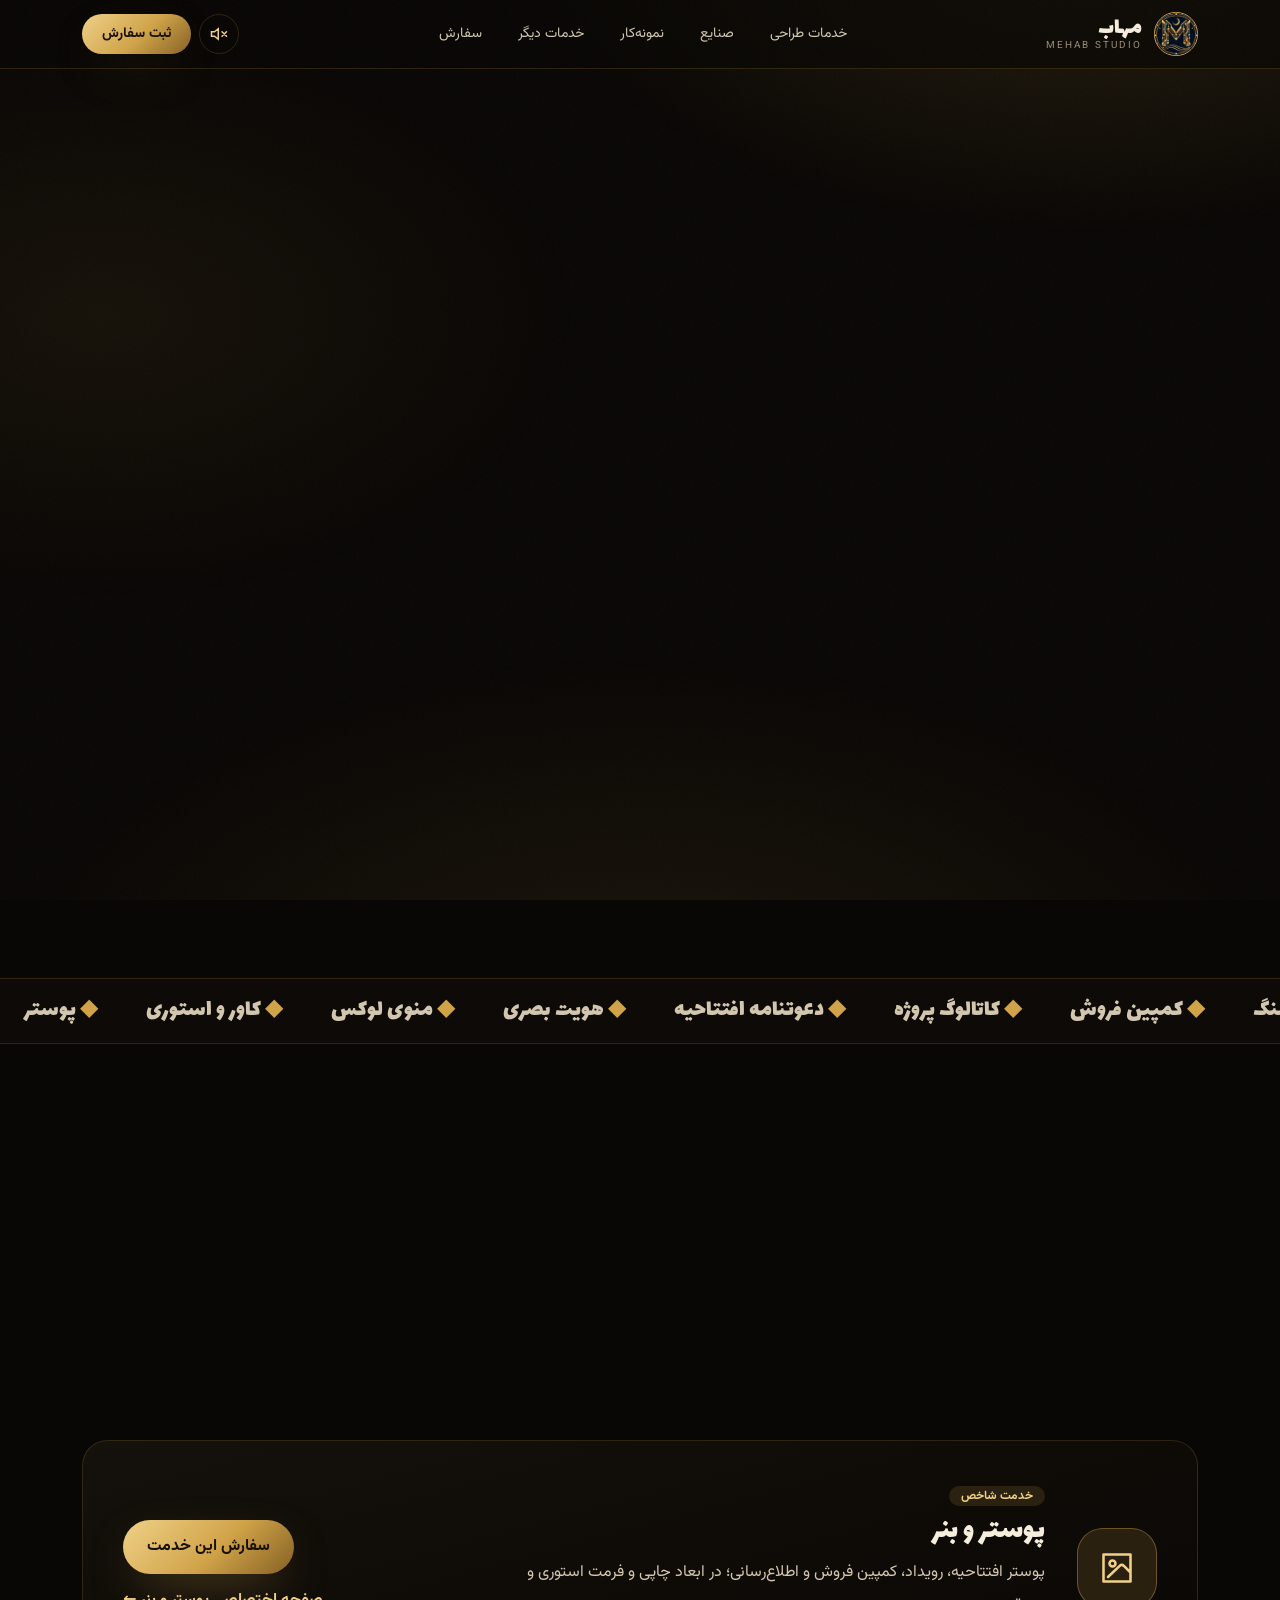
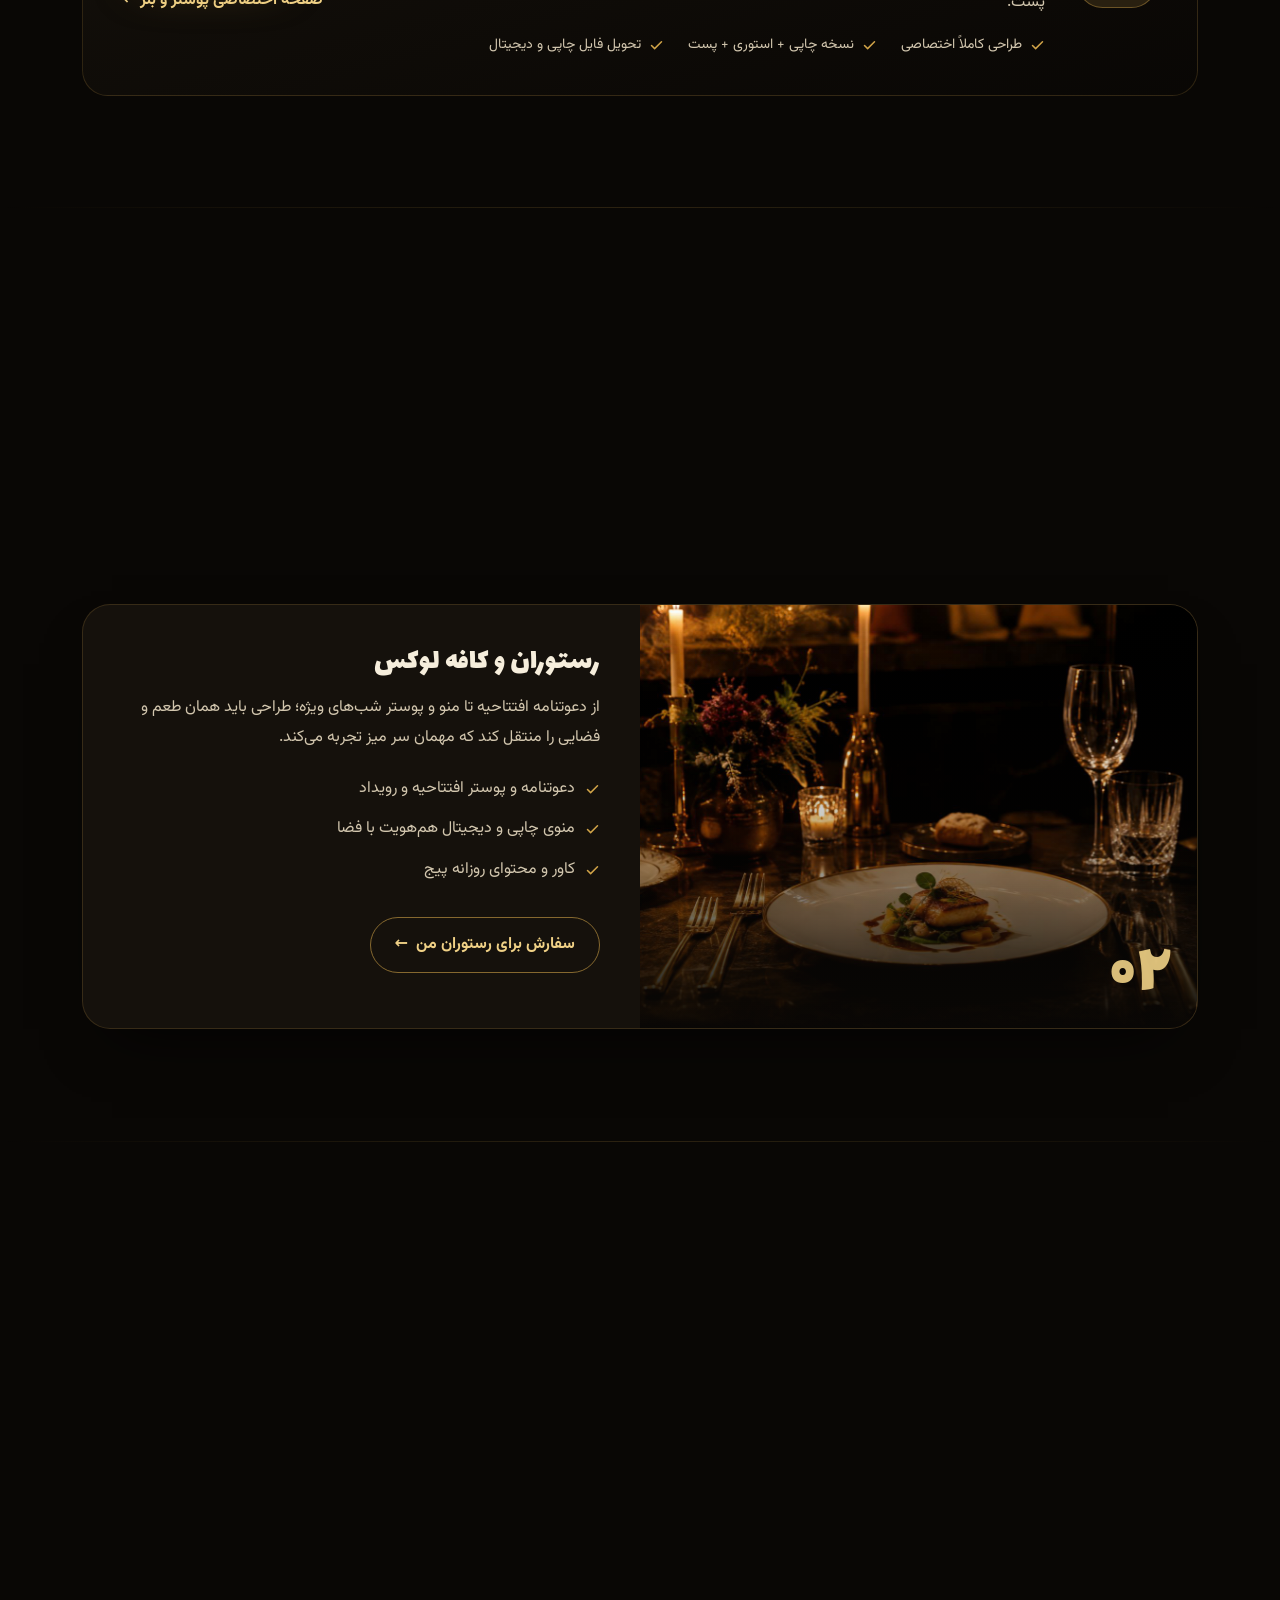
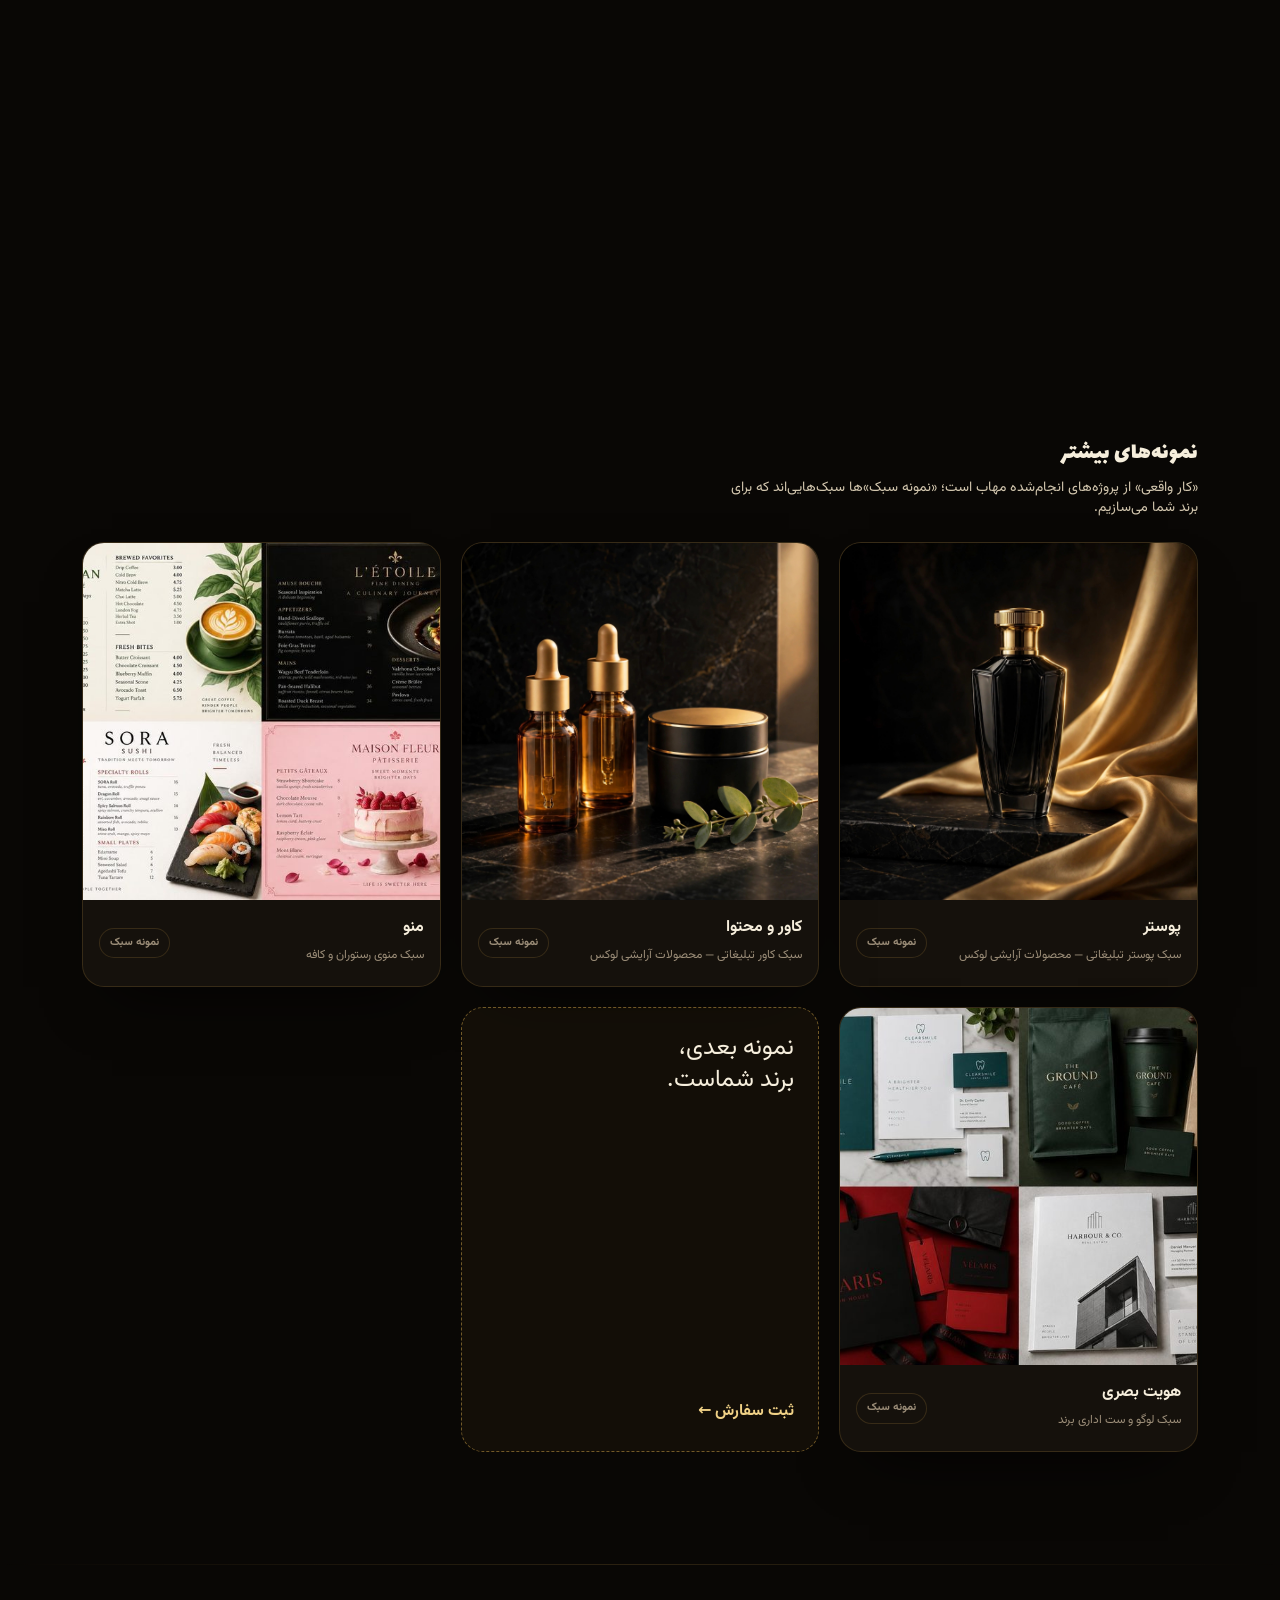
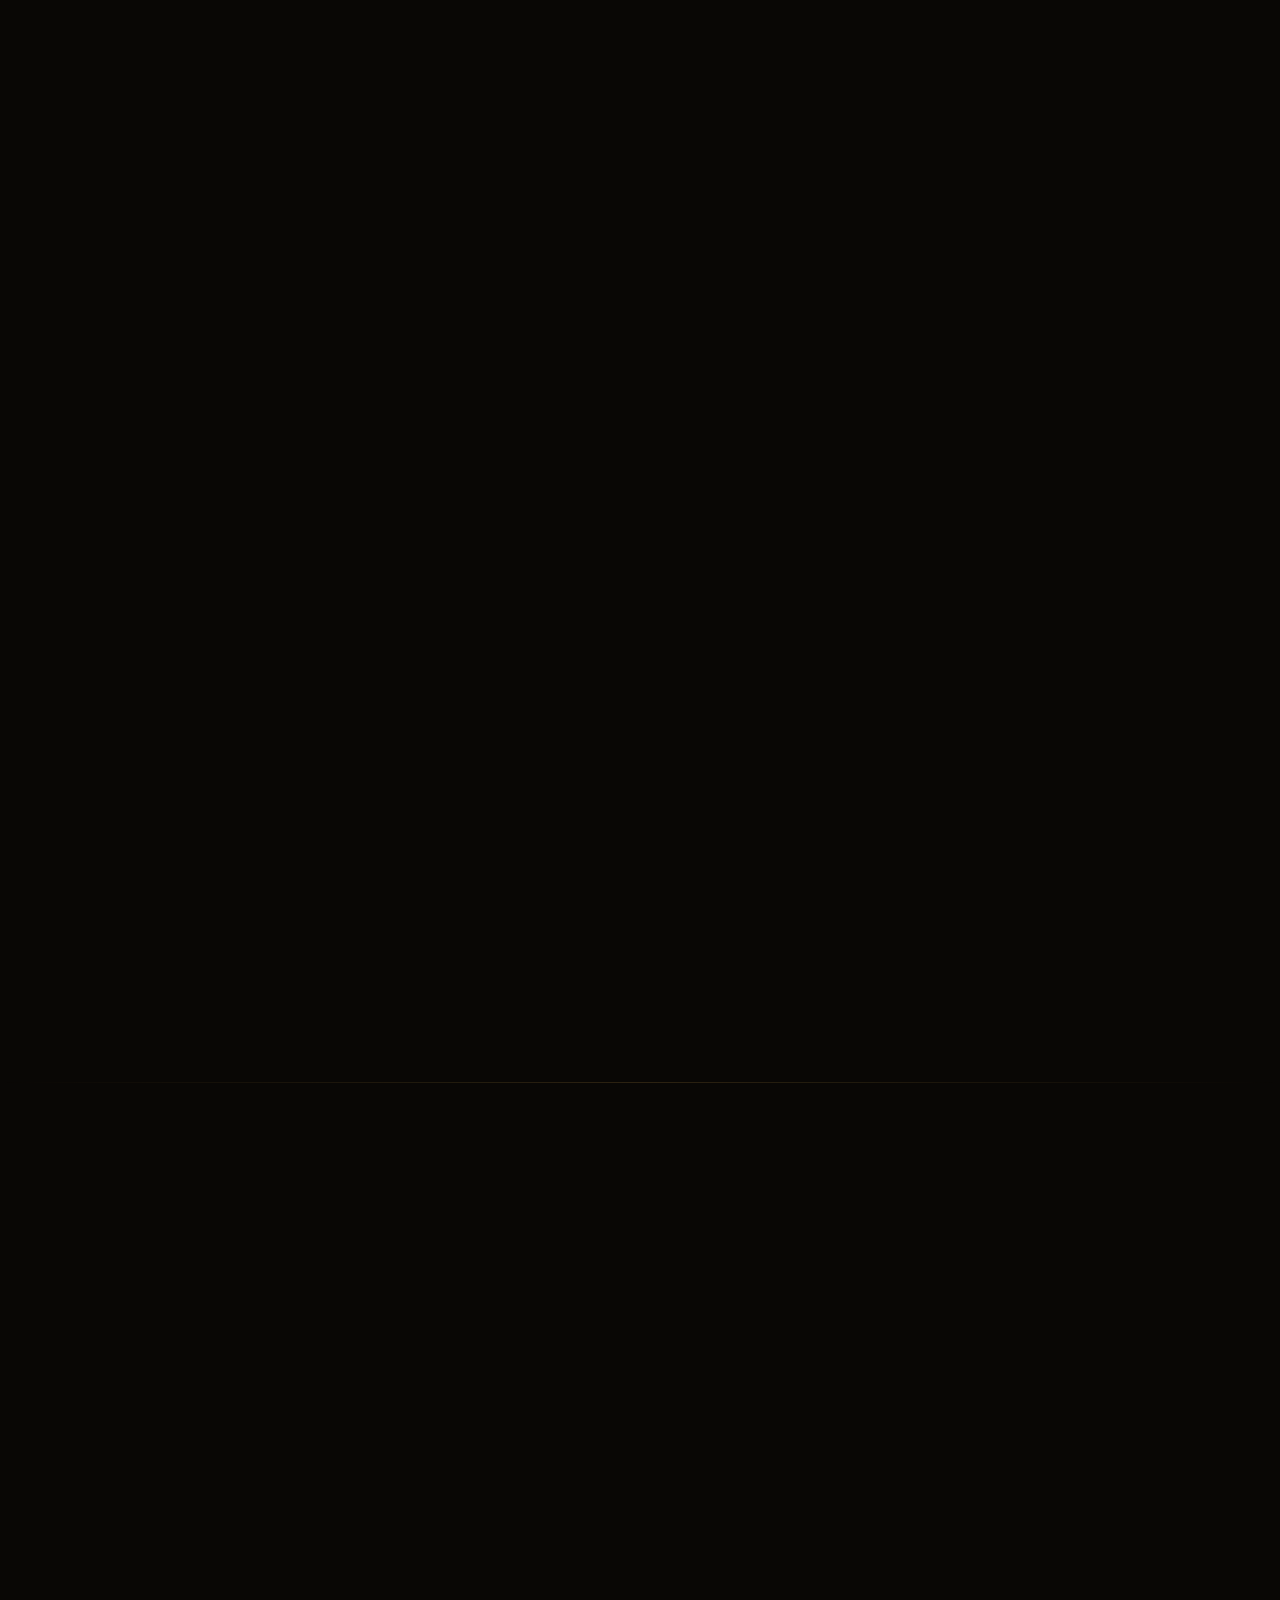
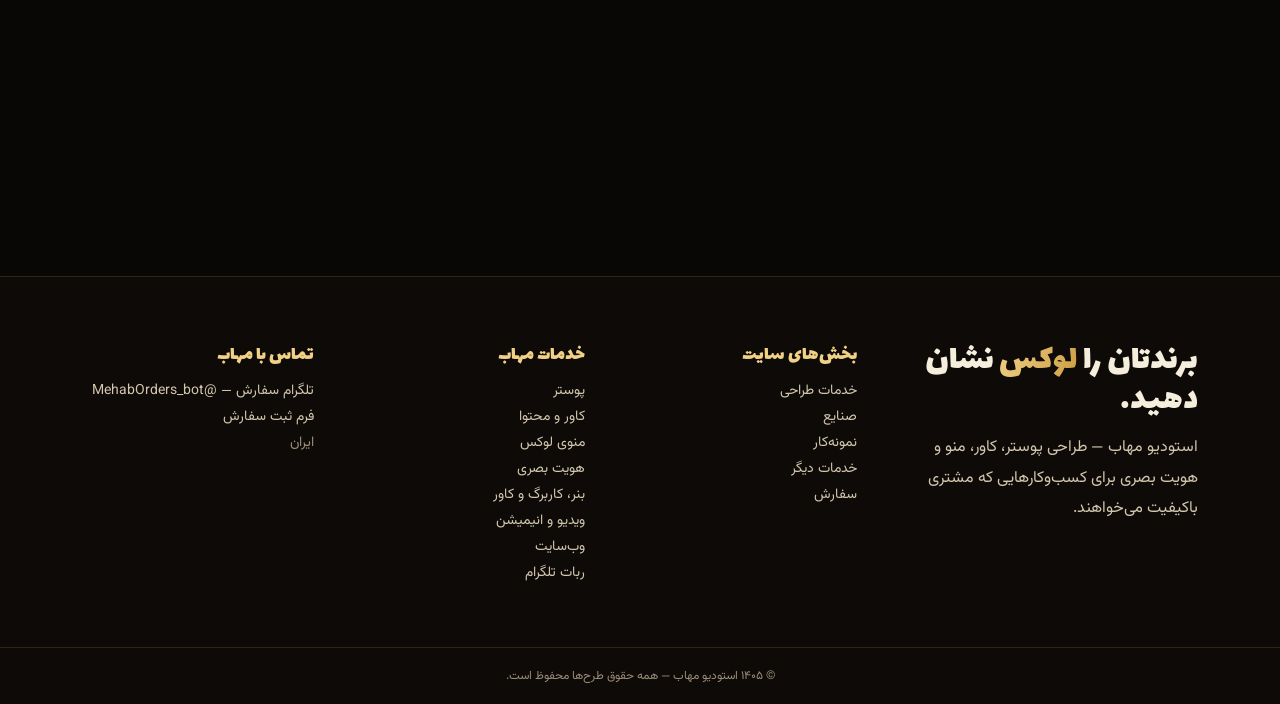
==== commit 8690a005: "Change order-form name placeholder to مجتبی محمدی" ====
--- a/index.html
+++ b/index.html
@@ -1 +1 @@
-<!DOCTYPE html><html lang="fa" dir="rtl"><head><meta charSet="utf-8"/><meta name="viewport" content="width=device-width, initial-scale=1"/><link rel="preload" as="image" href="/assets/mehab-emblem-11dQhi1C.png"/><link rel="preload" as="image" href="/assets/hero-poster-8r6jDCRH.jpg"/><link rel="stylesheet" href="/assets/styles-Dqq4kvJy.css" data-precedence="default"/><link rel="stylesheet" href="/assets/index-BqfU1nZF.css" data-precedence="default"/><title>مهاب — استودیو طراحی برای برندهای لوکس</title><meta name="author" content="استودیو مهاب"/><meta property="og:image" content="https://mehabstudio.github.io/og-image.jpg"/><meta property="og:image:width" content="1200"/><meta property="og:image:height" content="630"/><meta property="og:image:alt" content="استودیو مهاب — طراحی لوکس برای برندهای خاص"/><meta name="twitter:image" content="https://mehabstudio.github.io/og-image.jpg"/><meta name="description" content="استودیو مهاب؛ طراحی پوستر، منوی لوکس، هویت بصری و کاور و محتوا برای برندهای لوکس — کلینیک زیبایی، رستوران و کافه، املاک و فروشگاه آنلاین."/><meta property="og:title" content="مهاب — استودیو طراحی برای برندهای لوکس"/><meta property="og:description" content="استودیو مهاب؛ طراحی پوستر، منوی لوکس، هویت بصری و کاور و محتوا برای برندهای لوکس."/><meta property="og:type" content="website"/><meta property="og:url" content="https://mehabstudio.github.io/"/><meta property="og:locale" content="fa_IR"/><meta name="twitter:card" content="summary_large_image"/><link rel="modulepreload" href="/assets/index-CQAcaCcw.js"/><link rel="modulepreload" href="/assets/routes-BD0cw-VD.js"/><link rel="modulepreload" href="/assets/fx-BZiH3fEj.js"/><link rel="icon" href="/favicon.ico" type="image/x-icon"/><link rel="canonical" href="https://mehabstudio.github.io/"/><script type="application/ld+json">{"@context":"https://schema.org","@type":"ProfessionalService","name":"استودیو مهاب","description":"استودیو مهاب؛ طراحی پوستر، منوی لوکس، هویت بصری و کاور و محتوا برای برندهای لوکس.","url":"https://mehabstudio.github.io/","areaServed":"ایران"}</script></head><body><!--$--><div dir="rtl" lang="fa" class="grain relative min-h-screen pb-24 md:pb-0"><div class="aurora"></div><div class="fixed inset-x-0 top-0 z-[60] h-[3px] origin-right bg-gold-gradient" style="transform:scaleX(0)"></div><header class="glass sticky top-0 z-50 border-b border-border"><div class="mx-auto flex max-w-[1180px] items-center justify-between gap-3 px-5 py-3 md:px-8"><a href="#top" class="group flex items-center gap-3"><img src="/assets/mehab-emblem-11dQhi1C.png" alt="لوگوی استودیو مهاب" width="44" height="44" class="h-11 w-11 rounded-xl border border-gold object-cover transition-transform duration-500 group-hover:rotate-[360deg]"/><span class="font-display text-2xl leading-none">مهاب<small class="block font-body text-[.62rem] tracking-[.2em] text-muted-foreground">MEHAB STUDIO</small></span></a><nav class="hidden gap-1 lg:flex"><a href="#design" class="relative rounded-full px-4 py-1.5 text-sm transition-colors text-ink-soft hover:text-gold-light">خدمات طراحی<span class="absolute inset-x-4 -bottom-0.5 h-px bg-gold-gradient transition-transform duration-500 scale-x-0"></span></a><a href="#clients" class="relative rounded-full px-4 py-1.5 text-sm transition-colors text-ink-soft hover:text-gold-light">صنایع<span class="absolute inset-x-4 -bottom-0.5 h-px bg-gold-gradient transition-transform duration-500 scale-x-0"></span></a><a href="#work" class="relative rounded-full px-4 py-1.5 text-sm transition-colors text-ink-soft hover:text-gold-light">نمونه‌کار<span class="absolute inset-x-4 -bottom-0.5 h-px bg-gold-gradient transition-transform duration-500 scale-x-0"></span></a><a href="#more" class="relative rounded-full px-4 py-1.5 text-sm transition-colors text-ink-soft hover:text-gold-light">خدمات دیگر<span class="absolute inset-x-4 -bottom-0.5 h-px bg-gold-gradient transition-transform duration-500 scale-x-0"></span></a><a href="#order" class="relative rounded-full px-4 py-1.5 text-sm transition-colors text-ink-soft hover:text-gold-light">سفارش<span class="absolute inset-x-4 -bottom-0.5 h-px bg-gold-gradient transition-transform duration-500 scale-x-0"></span></a></nav><div class="flex items-center gap-2"><button aria-label="باز کردن منو" class="grid h-10 w-10 place-items-center rounded-full border border-border text-xl text-gold-light transition hover:border-gold hover:bg-accent lg:hidden">☰</button><button aria-label="پخش صدا" title="پخش صدا" class="grid h-10 w-10 place-items-center rounded-full border border-border text-gold-light transition hover:border-gold hover:bg-accent"><svg width="18" height="18" viewBox="0 0 24 24" fill="none" stroke="currentColor" stroke-width="2" stroke-linecap="round"><path d="M11 5 6 9H2v6h4l5 4V5zM22 9l-6 6M16 9l6 6"></path></svg></button><button class="btn-shine rounded-full bg-gold-gradient px-5 py-2.5 text-sm font-bold text-primary-foreground shadow-gold transition hover:-translate-y-0.5">ثبت سفارش</button></div></div></header><main id="top" class="relative z-[1]"><section class="relative overflow-hidden pt-12 pb-20 md:pt-20 md:pb-28"><div aria-hidden="true" class="pointer-events-none absolute inset-0 overflow-hidden"></div><div class="mx-auto grid max-w-[1180px] items-center gap-12 px-5 md:px-8 lg:grid-cols-[1.08fr_.92fr]"><div><div class="reveal " style="transition-delay:0ms"><span class="kicker">استودیو طراحی مهاب</span></div><div class="reveal " style="transition-delay:100ms"><h1 class="text-balance text-[clamp(2.5rem,9vw,4.7rem)] leading-[1.25]">طراحی‌ای که برند شما را <span class="text-gold-shine">هم‌سطح بهترین‌ها</span> نشان می‌دهد</h1></div><div class="reveal " style="transition-delay:200ms"><p class="mt-5 max-w-[52ch] text-[clamp(1rem,2.6vw,1.13rem)] text-ink-soft">پوستر، کاور، منو و هویت بصری — با وسواسِ جزئیات و استاندارد برندهای لوکس. برای کسب‌وکارهایی که مشتری‌شان کیفیت را می‌فهمد.</p></div><div class="reveal mt-8 flex flex-wrap gap-3" style="transition-delay:300ms"><button class="btn-shine pulse-ring rounded-full bg-gold-gradient px-7 py-3.5 font-bold text-primary-foreground shadow-gold transition hover:-translate-y-1">ثبت سفارش طراحی</button><a href="#work" class="rounded-full border border-border bg-accent/40 px-7 py-3.5 font-bold text-gold-light transition hover:border-gold">دیدن نمونه‌کار</a></div><div class="reveal mt-10 grid max-w-md grid-cols-2 gap-3" style="transition-delay:400ms"><div class="rounded-2xl border border-border bg-card/60 p-3 text-center backdrop-blur"><div class="font-display text-3xl text-gold-light"><span>۴</span></div><div class="text-xs text-muted-foreground">صنعت تخصصی</div></div><div class="rounded-2xl border border-border bg-card/60 p-3 text-center backdrop-blur"><div class="font-display text-3xl text-gold-light"><span>۸</span></div><div class="text-xs text-muted-foreground">خدمت طراحی</div></div></div></div><div class="reveal relative mx-auto w-full max-w-[420px] [perspective:1200px]" style="transition-delay:200ms"><div class="absolute -inset-10 rounded-full bg-gold/20 blur-3xl"></div><div class="float-slow relative"><div class="relative overflow-hidden rounded-[28px] border border-gold/50 p-2 shadow-card transition-transform duration-300" style="transform:rotateX(0deg) rotateY(0deg);background:var(--gradient-gold)"><img src="/assets/hero-poster-8r6jDCRH.jpg" alt="پوستر لوکس افتتاحیه کافه، طراحی استودیو مهاب" width="896" height="1344" class="rounded-[22px]"/><div class="absolute inset-x-5 bottom-5 rounded-2xl glass border border-border px-4 py-2.5 text-sm text-ink-soft">نمونه‌کار — <b class="text-gold-light">پوستر افتتاحیه کافه</b></div></div></div></div></div></section><div dir="ltr" aria-hidden="true" class="overflow-hidden border-y border-border bg-card/40 py-4"><div class="marquee-track"><div class="flex"><span class="mx-6 whitespace-nowrap font-display text-2xl text-ink-soft">پوستر<!-- --> <i class="not-italic text-gold">◆</i></span><span class="mx-6 whitespace-nowrap font-display text-2xl text-ink-soft">کاور و استوری<!-- --> <i class="not-italic text-gold">◆</i></span><span class="mx-6 whitespace-nowrap font-display text-2xl text-ink-soft">منوی لوکس<!-- --> <i class="not-italic text-gold">◆</i></span><span class="mx-6 whitespace-nowrap font-display text-2xl text-ink-soft">هویت بصری<!-- --> <i class="not-italic text-gold">◆</i></span><span class="mx-6 whitespace-nowrap font-display text-2xl text-ink-soft">دعوتنامه افتتاحیه<!-- --> <i class="not-italic text-gold">◆</i></span><span class="mx-6 whitespace-nowrap font-display text-2xl text-ink-soft">کاتالوگ پروژه<!-- --> <i class="not-italic text-gold">◆</i></span><span class="mx-6 whitespace-nowrap font-display text-2xl text-ink-soft">کمپین فروش<!-- --> <i class="not-italic text-gold">◆</i></span><span class="mx-6 whitespace-nowrap font-display text-2xl text-ink-soft">کاور آهنگ<!-- --> <i class="not-italic text-gold">◆</i></span><span class="mx-6 whitespace-nowrap font-display text-2xl text-ink-soft">برندینگ<!-- --> <i class="not-italic text-gold">◆</i></span></div><div class="flex"><span class="mx-6 whitespace-nowrap font-display text-2xl text-ink-soft">پوستر<!-- --> <i class="not-italic text-gold">◆</i></span><span class="mx-6 whitespace-nowrap font-display text-2xl text-ink-soft">کاور و استوری<!-- --> <i class="not-italic text-gold">◆</i></span><span class="mx-6 whitespace-nowrap font-display text-2xl text-ink-soft">منوی لوکس<!-- --> <i class="not-italic text-gold">◆</i></span><span class="mx-6 whitespace-nowrap font-display text-2xl text-ink-soft">هویت بصری<!-- --> <i class="not-italic text-gold">◆</i></span><span class="mx-6 whitespace-nowrap font-display text-2xl text-ink-soft">دعوتنامه افتتاحیه<!-- --> <i class="not-italic text-gold">◆</i></span><span class="mx-6 whitespace-nowrap font-display text-2xl text-ink-soft">کاتالوگ پروژه<!-- --> <i class="not-italic text-gold">◆</i></span><span class="mx-6 whitespace-nowrap font-display text-2xl text-ink-soft">کمپین فروش<!-- --> <i class="not-italic text-gold">◆</i></span><span class="mx-6 whitespace-nowrap font-display text-2xl text-ink-soft">کاور آهنگ<!-- --> <i class="not-italic text-gold">◆</i></span><span class="mx-6 whitespace-nowrap font-display text-2xl text-ink-soft">برندینگ<!-- --> <i class="not-italic text-gold">◆</i></span></div></div></div><section id="design" class="py-20 md:py-28"><div class="mx-auto max-w-[1180px] px-5 md:px-8"><div class="reveal mb-10" style="transition-delay:0ms"><span class="kicker">خدمات اصلی</span><h2 class="text-[clamp(1.9rem,6vw,3.2rem)]">طراحی؛ قلب استودیو مهاب</h2><p class="mt-3 max-w-[56ch] text-ink-soft">هر طرح از صفر و فقط برای برند شما ساخته می‌شود — از ایده و اتود تا فایل نهایی.</p></div><div class="reveal " style="transition-delay:0ms"><div role="tablist" aria-label="خدمات طراحی" class="relative inline-flex max-w-full gap-1 overflow-x-auto rounded-full border border-border bg-card/70 p-1.5 backdrop-blur [scrollbar-width:none] [mask-image:linear-gradient(to_left,transparent_0,black_28px)]"><span aria-hidden="true" class="absolute top-1.5 bottom-1.5 rounded-full bg-gold-gradient shadow-gold transition-all duration-500 [transition-timing-function:cubic-bezier(.5,1.6,.4,1)]" style="left:0;width:0"></span><button role="tab" aria-selected="true" class="relative z-10 min-h-11 whitespace-nowrap rounded-full px-4 py-2.5 text-sm font-bold transition-colors duration-300 sm:px-5 text-primary-foreground">پوستر و بنر</button><button role="tab" aria-selected="false" class="relative z-10 min-h-11 whitespace-nowrap rounded-full px-4 py-2.5 text-sm font-bold transition-colors duration-300 sm:px-5 text-ink-soft hover:text-gold-light">کاور و محتوا</button><button role="tab" aria-selected="false" class="relative z-10 min-h-11 whitespace-nowrap rounded-full px-4 py-2.5 text-sm font-bold transition-colors duration-300 sm:px-5 text-ink-soft hover:text-gold-light">منوی لوکس</button><button role="tab" aria-selected="false" class="relative z-10 min-h-11 whitespace-nowrap rounded-full px-4 py-2.5 text-sm font-bold transition-colors duration-300 sm:px-5 text-ink-soft hover:text-gold-light">هویت بصری</button><button role="tab" aria-selected="false" class="relative z-10 min-h-11 whitespace-nowrap rounded-full px-4 py-2.5 text-sm font-bold transition-colors duration-300 sm:px-5 text-ink-soft hover:text-gold-light">بنر، کاربرگ و کاور</button></div></div><div class="tab-panel-enter mt-8"><div class="card-lux grid gap-8 p-7 md:grid-cols-[auto_1fr_auto] md:items-center md:p-10"><div class="grid h-20 w-20 place-items-center rounded-2xl border border-gold/40 bg-accent text-gold-light"><svg width="36" height="36" viewBox="0 0 24 24" fill="none" stroke="currentColor" stroke-width="1.7" stroke-linecap="round" stroke-linejoin="round"><path d="M3 3h18v18H3zM9 9m-2 0a2 2 0 1 0 4 0a2 2 0 1 0-4 0M21 15l-4.4-4.4a2 2 0 0 0-2.8 0L6 18"></path></svg></div><div><span class="mb-2 inline-block rounded-full bg-gold/15 px-3 py-0.5 text-xs font-bold text-gold-light">خدمت شاخص</span><h3 class="text-3xl">پوستر و بنر</h3><p class="mt-2 max-w-[60ch] text-ink-soft">پوستر افتتاحیه، رویداد، کمپین فروش و اطلاع‌رسانی؛ در ابعاد چاپی و فرمت استوری و پست.</p><ul class="mt-4 flex flex-wrap gap-x-6 gap-y-2 text-sm text-ink-soft"><li class="tab-panel-enter flex items-center gap-2" style="animation-delay:150ms"><svg width="15" height="15" viewBox="0 0 24 24" fill="none" stroke="currentColor" stroke-width="2.4" stroke-linecap="round" stroke-linejoin="round" class="shrink-0 text-gold"><path d="M20 6 9 17l-5-5"></path></svg>طراحی کاملاً اختصاصی</li><li class="tab-panel-enter flex items-center gap-2" style="animation-delay:240ms"><svg width="15" height="15" viewBox="0 0 24 24" fill="none" stroke="currentColor" stroke-width="2.4" stroke-linecap="round" stroke-linejoin="round" class="shrink-0 text-gold"><path d="M20 6 9 17l-5-5"></path></svg>نسخه چاپی + استوری + پست</li><li class="tab-panel-enter flex items-center gap-2" style="animation-delay:330ms"><svg width="15" height="15" viewBox="0 0 24 24" fill="none" stroke="currentColor" stroke-width="2.4" stroke-linecap="round" stroke-linejoin="round" class="shrink-0 text-gold"><path d="M20 6 9 17l-5-5"></path></svg>تحویل فایل چاپی و دیجیتال</li></ul></div><div class="flex flex-col items-start gap-3 md:items-end"><button class="btn-shine rounded-full bg-gold-gradient px-6 py-3 font-bold text-primary-foreground shadow-gold transition hover:-translate-y-0.5">سفارش این خدمت</button><a href="/poster" class="font-bold text-gold-light hover:underline">صفحه اختصاصی <!-- -->پوستر و بنر<!-- --> ←</a></div></div></div></div></section><hr class="hairline"/><section id="clients" class="py-20 md:py-28"><div class="mx-auto max-w-[1180px] px-5 md:px-8"><div class="reveal mb-10" style="transition-delay:0ms"><span class="kicker">صنایع</span><h2 class="text-[clamp(1.9rem,6vw,3.2rem)]">برای هر صنعت، زبان بصری خودش</h2><p class="mt-3 max-w-[56ch] text-ink-soft">طراحی هر بخش، مخصوص همان قشر از مشتری ساخته می‌شود.</p></div><div class="reveal " style="transition-delay:0ms"><div role="tablist" aria-label="صنایع" class="relative inline-flex max-w-full gap-1 overflow-x-auto rounded-full border border-border bg-card/70 p-1.5 backdrop-blur [scrollbar-width:none] [mask-image:linear-gradient(to_left,transparent_0,black_28px)]"><span aria-hidden="true" class="absolute top-1.5 bottom-1.5 rounded-full bg-gold-gradient shadow-gold transition-all duration-500 [transition-timing-function:cubic-bezier(.5,1.6,.4,1)]" style="left:0;width:0"></span><button role="tab" aria-selected="false" class="relative z-10 min-h-11 whitespace-nowrap rounded-full px-4 py-2.5 text-sm font-bold transition-colors duration-300 sm:px-5 text-ink-soft hover:text-gold-light">کلینیک</button><button role="tab" aria-selected="true" class="relative z-10 min-h-11 whitespace-nowrap rounded-full px-4 py-2.5 text-sm font-bold transition-colors duration-300 sm:px-5 text-primary-foreground">رستوران</button><button role="tab" aria-selected="false" class="relative z-10 min-h-11 whitespace-nowrap rounded-full px-4 py-2.5 text-sm font-bold transition-colors duration-300 sm:px-5 text-ink-soft hover:text-gold-light">املاک</button><button role="tab" aria-selected="false" class="relative z-10 min-h-11 whitespace-nowrap rounded-full px-4 py-2.5 text-sm font-bold transition-colors duration-300 sm:px-5 text-ink-soft hover:text-gold-light">پوشاک</button></div></div><div class="mt-8 grid overflow-hidden rounded-[28px] border border-border bg-card shadow-card lg:grid-cols-2"><div class="relative aspect-[4/3] overflow-hidden lg:aspect-auto"><img src="/assets/sector-restaurant-BCeJeTPN.jpg" alt="رستوران و کافه لوکس" width="1200" height="912" loading="lazy" class="img-kenburns h-full w-full object-cover"/><div class="absolute inset-0 bg-gradient-to-t from-background via-background/20 to-transparent"></div><span class="tab-panel-enter absolute right-6 bottom-4 font-display text-7xl text-gold-light/90">۰۲</span></div><div class="tab-panel-enter p-7 md:p-10"><h3 class="text-3xl">رستوران و کافه لوکس</h3><p class="mt-3 text-ink-soft">از دعوتنامه افتتاحیه تا منو و پوستر شب‌های ویژه؛ طراحی باید همان طعم و فضایی را منتقل کند که مهمان سر میز تجربه می‌کند.</p><ul class="mt-5 space-y-2.5"><li class="tab-panel-enter flex items-center gap-2.5 text-ink-soft" style="animation-delay:200ms"><svg width="15" height="15" viewBox="0 0 24 24" fill="none" stroke="currentColor" stroke-width="2.4" stroke-linecap="round" stroke-linejoin="round" class="shrink-0 text-gold"><path d="M20 6 9 17l-5-5"></path></svg>دعوتنامه و پوستر افتتاحیه و رویداد</li><li class="tab-panel-enter flex items-center gap-2.5 text-ink-soft" style="animation-delay:300ms"><svg width="15" height="15" viewBox="0 0 24 24" fill="none" stroke="currentColor" stroke-width="2.4" stroke-linecap="round" stroke-linejoin="round" class="shrink-0 text-gold"><path d="M20 6 9 17l-5-5"></path></svg>منوی چاپی و دیجیتال هم‌هویت با فضا</li><li class="tab-panel-enter flex items-center gap-2.5 text-ink-soft" style="animation-delay:400ms"><svg width="15" height="15" viewBox="0 0 24 24" fill="none" stroke="currentColor" stroke-width="2.4" stroke-linecap="round" stroke-linejoin="round" class="shrink-0 text-gold"><path d="M20 6 9 17l-5-5"></path></svg>کاور و محتوای روزانه پیج</li></ul><button class="group mt-8 inline-flex items-center gap-2 rounded-full border border-gold/60 px-6 py-3 font-bold text-gold-light transition hover:bg-gold hover:text-primary-foreground">سفارش برای رستوران من<!-- --> <span class="transition-transform group-hover:-translate-x-1.5">←</span></button></div></div></div></section><hr class="hairline"/><section id="work" class="py-20 md:py-28"><div class="mx-auto max-w-[1180px] px-5 md:px-8"><div class="reveal mb-10" style="transition-delay:0ms"><span class="kicker">نمونه‌کار</span><h2 class="text-[clamp(1.9rem,6vw,3.2rem)]">دعوتنامه افتتاحیه</h2></div><div class="grid items-center gap-10 lg:grid-cols-[.8fr_1.2fr]"><div class="reveal mx-auto w-full max-w-[380px]" style="transition-delay:0ms"><figure class="group relative overflow-hidden rounded-[26px] border border-gold/40 shadow-card"><img src="/assets/hero-poster-8r6jDCRH.jpg" alt="دعوتنامه افتتاحیه کافه، طراحی مهاب" width="896" height="1344" loading="lazy" class="transition-transform duration-[1.5s] group-hover:scale-110"/><figcaption class="absolute inset-x-0 bottom-0 bg-gradient-to-t from-background to-transparent p-5 pt-16 text-sm text-ink-soft">دعوتنامه افتتاحیه — فرمت استوری</figcaption></figure></div><div class="reveal " style="transition-delay:150ms"><h3 class="text-3xl">دعوتنامه‌ای که حس کافه را قبل از ورود منتقل کرد</h3><p class="mt-4 text-ink-soft">یک کافه، با دکور سنتی و فضای گرم و صمیمی، برای شب افتتاحیه‌اش چیزی بیشتر از یک اطلاع‌رسانی ساده می‌خواست: دعوتنامه‌ای که حال‌وهوای واقعی کافه را منتقل کند و مهمان‌ها را به اشتراک‌گذاری ترغیب کند.</p><p class="mt-3 text-ink-soft">مهاب پالت گرم و سنتی خودِ فضا را به زبان طراحی ترجمه کرد؛ از سردر و نور کافه تا جزئیات شب افتتاحیه — موسیقی زنده و تخفیف ویژه روز افتتاح.</p><ul class="mt-5 grid gap-2.5 sm:grid-cols-2"><li class="flex items-center gap-2 text-sm text-ink-soft"><svg width="15" height="15" viewBox="0 0 24 24" fill="none" stroke="currentColor" stroke-width="2.4" stroke-linecap="round" stroke-linejoin="round" class="shrink-0 text-gold"><path d="M20 6 9 17l-5-5"></path></svg>پوستر دعوتنامه افتتاحیه، آماده استوری</li><li class="flex items-center gap-2 text-sm text-ink-soft"><svg width="15" height="15" viewBox="0 0 24 24" fill="none" stroke="currentColor" stroke-width="2.4" stroke-linecap="round" stroke-linejoin="round" class="shrink-0 text-gold"><path d="M20 6 9 17l-5-5"></path></svg>پوستر برنامه شب‌های جمعه کافه</li><li class="flex items-center gap-2 text-sm text-ink-soft"><svg width="15" height="15" viewBox="0 0 24 24" fill="none" stroke="currentColor" stroke-width="2.4" stroke-linecap="round" stroke-linejoin="round" class="shrink-0 text-gold"><path d="M20 6 9 17l-5-5"></path></svg>متن‌های تبلیغاتی آماده انتشار</li><li class="flex items-center gap-2 text-sm text-ink-soft"><svg width="15" height="15" viewBox="0 0 24 24" fill="none" stroke="currentColor" stroke-width="2.4" stroke-linecap="round" stroke-linejoin="round" class="shrink-0 text-gold"><path d="M20 6 9 17l-5-5"></path></svg>هماهنگی کامل بصری با دکور کافه</li></ul><div class="mt-6 flex flex-wrap gap-2 text-xs"><span class="rounded-full border border-border bg-card px-3 py-1 text-muted-foreground">مشتری: کافه</span><span class="rounded-full border border-border bg-card px-3 py-1 text-muted-foreground">خدمت: پوستر و دعوتنامه</span><span class="rounded-full border border-border bg-card px-3 py-1 text-muted-foreground">افتتاحیه: پنجشنبه ۲۳ مهر ۱۴۰۵</span></div><button class="btn-shine mt-8 rounded-full bg-gold-gradient px-7 py-3.5 font-bold text-primary-foreground shadow-gold transition hover:-translate-y-1">برای مجموعه من هم بسازید</button></div></div><div class="mt-16"><h3 class="text-2xl">نمونه‌های بیشتر</h3><p class="mt-2 max-w-[60ch] text-sm text-ink-soft">«کار واقعی» از پروژه‌های انجام‌شده مهاب است؛ «نمونه سبک»‌ها سبک‌هایی‌اند که برای برند شما می‌سازیم.</p><div class="mt-6 grid gap-5 sm:grid-cols-2 lg:grid-cols-3"><figure class="group overflow-hidden rounded-[22px] border border-border bg-card shadow-card"><div class="aspect-square overflow-hidden"><img src="/assets/samples-cosmetics-poster-CeeewnQT.jpg" alt="پوستر" loading="lazy" class="h-full w-full object-cover transition-transform duration-[1.2s] group-hover:scale-105"/></div><figcaption class="flex items-center justify-between gap-3 p-4"><span><b class="block text-base">پوستر</b><span class="text-xs text-muted-foreground">سبک پوستر تبلیغاتی — محصولات آرایشی لوکس</span></span><span class="shrink-0 rounded-full px-2.5 py-1 text-[11px] font-bold bg-card text-muted-foreground border border-border">نمونه سبک</span></figcaption></figure><figure class="group overflow-hidden rounded-[22px] border border-border bg-card shadow-card"><div class="aspect-square overflow-hidden"><img src="/assets/samples-cosmetics-cover-BuCpcc6p.jpg" alt="کاور و محتوا" loading="lazy" class="h-full w-full object-cover transition-transform duration-[1.2s] group-hover:scale-105"/></div><figcaption class="flex items-center justify-between gap-3 p-4"><span><b class="block text-base">کاور و محتوا</b><span class="text-xs text-muted-foreground">سبک کاور تبلیغاتی — محصولات آرایشی لوکس</span></span><span class="shrink-0 rounded-full px-2.5 py-1 text-[11px] font-bold bg-card text-muted-foreground border border-border">نمونه سبک</span></figcaption></figure><figure class="group overflow-hidden rounded-[22px] border border-border bg-card shadow-card"><div class="aspect-square overflow-hidden"><img src="/assets/samples-menu-DopEXU7E.jpg" alt="منو" loading="lazy" class="h-full w-full object-cover transition-transform duration-[1.2s] group-hover:scale-105"/></div><figcaption class="flex items-center justify-between gap-3 p-4"><span><b class="block text-base">منو</b><span class="text-xs text-muted-foreground">سبک منوی رستوران و کافه</span></span><span class="shrink-0 rounded-full px-2.5 py-1 text-[11px] font-bold bg-card text-muted-foreground border border-border">نمونه سبک</span></figcaption></figure><figure class="group overflow-hidden rounded-[22px] border border-border bg-card shadow-card"><div class="aspect-square overflow-hidden"><img src="/assets/samples-brand-CdWWC0zh.jpg" alt="هویت بصری" loading="lazy" class="h-full w-full object-cover transition-transform duration-[1.2s] group-hover:scale-105"/></div><figcaption class="flex items-center justify-between gap-3 p-4"><span><b class="block text-base">هویت بصری</b><span class="text-xs text-muted-foreground">سبک لوگو و ست اداری برند</span></span><span class="shrink-0 rounded-full px-2.5 py-1 text-[11px] font-bold bg-card text-muted-foreground border border-border">نمونه سبک</span></figcaption></figure><button class="flex min-h-56 flex-col items-start justify-between rounded-[22px] border border-dashed border-gold/50 bg-gold/5 p-6 text-right transition hover:bg-gold/10"><span class="text-2xl">نمونه بعدی،<br/>برند شماست.</span><span class="font-bold text-gold-light">ثبت سفارش ←</span></button></div></div></div></section><hr class="hairline"/><section id="more" class="py-20 md:py-28"><div class="mx-auto max-w-[1180px] px-5 md:px-8"><div class="reveal mb-10" style="transition-delay:0ms"><span class="kicker">خدمات دیگر مهاب</span><h2 class="text-[clamp(1.9rem,6vw,3.2rem)]">وقتی برندتان بیشتر از طراحی می‌خواهد</h2></div><div class="grid gap-5 md:grid-cols-3"><div class="reveal " style="transition-delay:0ms"><div class="card-lux h-full p-7"><div class="mb-5 grid h-14 w-14 place-items-center rounded-2xl border border-gold/40 bg-accent text-gold-light"><svg width="26" height="26" viewBox="0 0 24 24" fill="none" stroke="currentColor" stroke-width="1.7" stroke-linecap="round" stroke-linejoin="round"><path d="M23 7l-7 5 7 5V7zM1 5h15v14H1z"></path></svg></div><h3 class="text-2xl">ویدیو و انیمیشن</h3><p class="mt-2 text-sm text-ink-soft">تیزر معرفی، انیمیشن تبلیغاتی و ویدیوهای داستانی برای پیج و کمپین — با سناریو، نریشن و تدوین کامل.</p><button class="mt-5 inline-flex min-h-11 items-center font-bold text-gold-light hover:underline">ثبت سفارش ویدیو<!-- --> ←</button><a href="/video" class="mt-1 block font-bold text-gold-light/80 hover:underline">صفحه اختصاصی این خدمت ←</a></div></div><div class="reveal " style="transition-delay:120ms"><div class="card-lux h-full p-7"><div class="mb-5 grid h-14 w-14 place-items-center rounded-2xl border border-gold/40 bg-accent text-gold-light"><svg width="26" height="26" viewBox="0 0 24 24" fill="none" stroke="currentColor" stroke-width="1.7" stroke-linecap="round" stroke-linejoin="round"><path d="M2 3h20v14H2zM8 21h8M12 17v4"></path></svg></div><h3 class="text-2xl">ساخت وب‌سایت</h3><p class="mt-2 text-sm text-ink-soft">وب‌سایت معرفی و فروشگاهی با همان استاندارد بصری برندتان؛ سریع، موبایل‌اول و آماده گرفتن سفارش.</p><button class="mt-5 inline-flex min-h-11 items-center font-bold text-gold-light hover:underline">ثبت سفارش وب‌سایت<!-- --> ←</button><a href="/website" class="mt-1 block font-bold text-gold-light/80 hover:underline">صفحه اختصاصی این خدمت ←</a></div></div><div class="reveal " style="transition-delay:240ms"><div class="card-lux h-full p-7"><div class="mb-5 grid h-14 w-14 place-items-center rounded-2xl border border-gold/40 bg-accent text-gold-light"><svg width="26" height="26" viewBox="0 0 24 24" fill="none" stroke="currentColor" stroke-width="1.7" stroke-linecap="round" stroke-linejoin="round"><path d="M12 8V4H8M4 8h16v12H4zM2 14h2M20 14h2M15 13v2M9 13v2"></path></svg></div><h3 class="text-2xl">ربات تلگرام هوش مصنوعی</h3><p class="mt-2 text-sm text-ink-soft">دستیار هوشمند فارسی برای کسب‌وکار شما؛ پاسخ‌گویی، تولید محتوا و پشتیبانی مشتری.</p><a href="https://t.me/MehabAi1_bot" target="_blank" rel="noopener" class="mt-5 inline-flex min-h-11 items-center font-bold text-gold-light hover:underline">امتحان ربات مهاب<!-- --> ←</a><a href="/telegram-bot" class="mt-1 block font-bold text-gold-light/80 hover:underline">صفحه اختصاصی این خدمت ←</a></div></div></div><div class="mt-20"><div class="reveal mb-10" style="transition-delay:0ms"><span class="kicker">مسیر سفارش</span><h2 class="text-[clamp(1.9rem,6vw,3.2rem)]">از بریف تا تحویل، در چهار قدم</h2></div><div class="relative grid gap-5 sm:grid-cols-2 lg:grid-cols-4"><div class="reveal " style="transition-delay:0ms"><div class="card-lux h-full p-6"><div class="font-display text-5xl text-gold/80">۰۱</div><h3 class="mt-2 text-xl">بریف و مشاوره</h3><p class="mt-1 text-sm text-ink-soft">فرم سفارش را پر می‌کنید؛ درباره فضا، مخاطب و هدف طرح با هم صحبت می‌کنیم.</p></div></div><div class="reveal " style="transition-delay:130ms"><div class="card-lux h-full p-6"><div class="font-display text-5xl text-gold/80">۰۲</div><h3 class="mt-2 text-xl">اتود و جهت طراحی</h3><p class="mt-1 text-sm text-ink-soft">مسیر بصری طرح بر اساس هویت برند شما شکل می‌گیرد و برای تأیید می‌بینید.</p></div></div><div class="reveal " style="transition-delay:260ms"><div class="card-lux h-full p-6"><div class="font-display text-5xl text-gold/80">۰۳</div><h3 class="mt-2 text-xl">اجرا و اصلاح</h3><p class="mt-1 text-sm text-ink-soft">طرح نهایی اجرا می‌شود و پس از بازبینی، نسخه نهایی تحویل داده می‌شود.</p></div></div><div class="reveal " style="transition-delay:390ms"><div class="card-lux h-full p-6"><div class="font-display text-5xl text-gold/80">۰۴</div><h3 class="mt-2 text-xl">تحویل کامل</h3><p class="mt-1 text-sm text-ink-soft">فایل‌های نهایی چاپی و دیجیتال، آماده انتشار یا چاپ، تحویل شما می‌شود.</p></div></div></div></div></div></section><hr class="hairline"/><section id="order" class="relative overflow-hidden py-20 md:py-28"><div aria-hidden="true" class="pointer-events-none absolute inset-0 overflow-hidden"></div><div class="mx-auto grid max-w-[1180px] gap-10 px-5 md:px-8 lg:grid-cols-[.9fr_1.1fr]"><div class="reveal " style="transition-delay:0ms"><span class="kicker">ثبت سفارش</span><h2 class="text-[clamp(1.9rem,6vw,3.2rem)]">پروژه‌تان را <span class="text-gold-shine">شروع کنیم</span></h2><p class="mt-3 text-ink-soft">فرم را پر کنید؛ متن سفارش آماده در تلگرام باز می‌شود و با یک لمس ارسال می‌کنید. بعد از بررسی بریف، برای هماهنگی و برآورد نهایی با شما تماس می‌گیریم.</p><div class="mt-6 space-y-3"><div class="flex gap-3 rounded-2xl border border-border bg-card/60 p-4"><span class="grid h-10 w-10 shrink-0 place-items-center rounded-xl bg-telegram/20 text-telegram">✈</span><div><b>تلگرام — سفارش‌های استودیو مهاب</b><p class="text-sm text-muted-foreground">سریع‌ترین راه سفارش: <a href="https://t.me/MehabOrders_bot" target="_blank" rel="noopener" class="inline-block py-2 text-gold-light">@MehabOrders_bot</a></p></div></div></div></div><div class="reveal " style="transition-delay:150ms"><form noValidate="" class="rounded-[28px] border border-border bg-card/80 p-6 shadow-card backdrop-blur md:p-8"><div class="grid gap-4 sm:grid-cols-2"><label class="block text-sm">نام و نام خانوادگی <i class="not-italic text-gold">*</i><input class="field-lux mt-1.5" autoComplete="name" placeholder="مثلاً: سارا محمدی" value=""/></label><label class="block text-sm">شماره تماس <i class="not-italic text-gold">*</i><input class="field-lux mt-1.5" type="tel" inputMode="tel" placeholder="۰۹۱۲ ـــ ـــ ـــ" value=""/></label><label class="block text-sm">نوع کسب‌وکار<select class="field-lux mt-1.5"><option value="clinic">کلینیک زیبایی و دندانپزشکی</option><option value="restaurant" selected="">رستوران و کافه لوکس</option><option value="realestate">املاک و ساختمان لوکس</option><option value="fashion">فروشگاه آنلاین و برند پوشاک</option><option value="other">سایر کسب‌وکارها</option></select></label><label class="block text-sm">خدمت موردنظر<select class="field-lux mt-1.5"><option value="poster" selected="">پوستر و بنر</option><option value="banner">بنر، کاربرگ و کاور</option><option value="cover">کاور و محتوای بصری پیج</option><option value="menu">منوی رستوران و کافه</option><option value="brand">هویت بصری و برندینگ</option><option value="video">ویدیو و انیمیشن</option><option value="website">ساخت وب‌سایت</option><option value="bot">ربات تلگرام هوش مصنوعی</option></select></label></div><label class="mt-4 block text-sm">درباره پروژه‌تان بنویسید<textarea class="field-lux mt-1.5 min-h-28" placeholder="مثلاً: برای افتتاحیه کلینیک، یک پوستر لوکس می‌خواهم که…"></textarea></label><div class="mt-5"><button type="button" class="w-full rounded-full bg-telegram px-5 py-3.5 font-bold text-foreground transition hover:-translate-y-0.5 hover:brightness-110">ارسال با تلگرام</button></div><button type="button" class="mx-auto mt-3 block min-h-11 px-3 py-2 text-sm text-gold-light underline-offset-4 hover:underline">یا متن سفارش را کپی کنید</button><p class="mt-3 text-center text-xs text-muted-foreground">متن سفارش در چت ربات آماده است؛ فقط دکمه ارسال را بزنید. اگر خالی بود، «کپی متن سفارش» را بزنید و در چت پیست کنید. سفارش فقط با تأیید خودتان ارسال می‌شود.</p></form></div></div></section></main><footer id="contact" class="relative z-[1] border-t border-border bg-card/40"><div class="mx-auto grid max-w-[1180px] gap-10 px-5 py-16 md:grid-cols-[1.3fr_1fr_1fr_1fr] md:px-8"><div><div class="font-display text-4xl">برندتان را <span class="text-gold-shine">لوکس</span> نشان دهید.</div><p class="mt-3 max-w-[44ch] text-ink-soft">استودیو مهاب — طراحی پوستر، کاور، منو و هویت بصری برای کسب‌وکارهایی که مشتری باکیفیت می‌خواهند.</p></div><div><h4 class="mb-3 text-xl text-gold-light">بخش‌های سایت</h4><ul class="space-y-1.5 text-sm text-ink-soft"><li><a href="#design" class="hover:text-gold-light">خدمات طراحی</a></li><li><a href="#clients" class="hover:text-gold-light">صنایع</a></li><li><a href="#work" class="hover:text-gold-light">نمونه‌کار</a></li><li><a href="#more" class="hover:text-gold-light">خدمات دیگر</a></li><li><a href="#order" class="hover:text-gold-light">سفارش</a></li></ul></div><div><h4 class="mb-3 text-xl text-gold-light">خدمات مهاب</h4><ul class="space-y-1.5 text-sm text-ink-soft"><li><a href="/poster" class="hover:text-gold-light">پوستر</a></li><li><a href="/cover" class="hover:text-gold-light">کاور و محتوا</a></li><li><a href="/menu" class="hover:text-gold-light">منوی لوکس</a></li><li><a href="/brand" class="hover:text-gold-light">هویت بصری</a></li><li><a href="/banner" class="hover:text-gold-light">بنر، کاربرگ و کاور</a></li><li><a href="/video" class="hover:text-gold-light">ویدیو و انیمیشن</a></li><li><a href="/website" class="hover:text-gold-light">وب‌سایت</a></li><li><a href="/telegram-bot" class="hover:text-gold-light">ربات تلگرام</a></li></ul></div><div><h4 class="mb-3 text-xl text-gold-light">تماس با مهاب</h4><ul class="space-y-1.5 text-sm text-ink-soft"><li><a href="https://t.me/MehabOrders_bot" target="_blank" rel="noopener" class="hover:text-gold-light">تلگرام سفارش — @MehabOrders_bot</a></li><li><a href="#order" class="hover:text-gold-light">فرم ثبت سفارش</a></li><li class="text-muted-foreground">ایران</li></ul></div></div><div class="border-t border-border py-5 text-center text-xs text-muted-foreground">© ۱۴۰۵ استودیو مهاب — همه حقوق طرح‌ها محفوظ است.</div></footer><div class="sticky-bar fixed inset-x-0 bottom-0 z-50 flex gap-2 border-t border-border p-3 md:hidden"><button class="btn-shine flex-1 rounded-full bg-gold-gradient py-3 font-bold text-primary-foreground">ثبت سفارش طراحی</button><a href="https://t.me/MehabOrders_bot" target="_blank" rel="noopener" class="flex-1 rounded-full border border-border py-3 text-center font-bold text-gold-light">تلگرام مهاب</a></div><div role="status" aria-live="polite" class="fixed left-1/2 bottom-24 z-[80] -translate-x-1/2 rounded-full border border-gold/50 bg-card px-5 py-3 text-sm shadow-gold transition-all duration-500 md:bottom-8 pointer-events-none opacity-0 translate-y-4"></div></div><script>(function(a,f){let l;try{l=JSON.parse(sessionStorage.getItem(a)||"{}")}catch{return}const n=l?.[f||history.state?.__TSR_key];let c=!1;for(const t in n){const e=n[t],o=e?.scrollX,s=e?.scrollY;if(Number.isFinite(o)&&Number.isFinite(s)){if(t==="window")scrollTo(o,s),c=!0;else if(t)try{const r=document.querySelector(t);r&&(r.scrollLeft=o,r.scrollTop=s)}catch{}}}if(c)return;const i=location.hash.slice(1);if(i){const t=history.state?.__hashScrollIntoViewOptions??!0;if(t){const e=document.getElementById(i);e&&e.scrollIntoView(t)}return}scrollTo(0,0)})("tsr-scroll-restoration-v1_3");document.currentScript.remove()</script><!--/$--><script data-tsr-stream-part="">(self.$R=self.$R||{})["tsr"]=[];self.$_TSR={h(){this.hydrated=!0,this.c()},e(){this.streamEnded=!0,this.c()},c(){this.hydrated&&this.streamEnded&&(delete self.$_TSR,delete self.$R.tsr)},p(e){this.initialized?e():this.buffer.push(e)},buffer:[]};$_TSR.router=($R=>$R[0]={manifest:$R[1]={routes:$R[2]={__root__:$R[3]={preloads:$R[4]=["/assets/index-CQAcaCcw.js"],scripts:$R[5]=[$R[6]={attrs:$R[7]={type:"module",async:!0,src:"/assets/index-CQAcaCcw.js"}}],css:$R[8]=["/assets/index-BqfU1nZF.css"]},"/":$R[9]={preloads:$R[10]=["/assets/routes-BD0cw-VD.js","/assets/fx-BZiH3fEj.js"]}}},matches:$R[11]=[$R[12]={i:"__root__ ",u:1795773250492,s:"success",ssr:!0},$R[13]={i:"  ",u:1795773250492,s:"success",ssr:!0}]})($R["tsr"]);$_TSR.e();{let s=document.currentScript,p;while((p=s.previousElementSibling)&&p.hasAttribute('data-tsr-stream-part'))p.remove();s.remove()}</script><script type="module" async="" src="/assets/index-CQAcaCcw.js"></script><script>document.currentScript.remove();/*$tsr-stream-boundary*/</script></body></html>+<!DOCTYPE html><html lang="fa" dir="rtl"><head><meta charSet="utf-8"/><meta name="viewport" content="width=device-width, initial-scale=1"/><link rel="preload" as="image" href="/assets/mehab-emblem-11dQhi1C.png"/><link rel="preload" as="image" href="/assets/hero-poster-8r6jDCRH.jpg"/><link rel="stylesheet" href="/assets/styles-Dqq4kvJy.css" data-precedence="default"/><link rel="stylesheet" href="/assets/index-BqfU1nZF.css" data-precedence="default"/><title>مهاب — استودیو طراحی برای برندهای لوکس</title><meta name="author" content="استودیو مهاب"/><meta property="og:image" content="https://mehabstudio.github.io/og-image.jpg"/><meta property="og:image:width" content="1200"/><meta property="og:image:height" content="630"/><meta property="og:image:alt" content="استودیو مهاب — طراحی لوکس برای برندهای خاص"/><meta name="twitter:image" content="https://mehabstudio.github.io/og-image.jpg"/><meta name="description" content="استودیو مهاب؛ طراحی پوستر، منوی لوکس، هویت بصری و کاور و محتوا برای برندهای لوکس — کلینیک زیبایی، رستوران و کافه، املاک و فروشگاه آنلاین."/><meta property="og:title" content="مهاب — استودیو طراحی برای برندهای لوکس"/><meta property="og:description" content="استودیو مهاب؛ طراحی پوستر، منوی لوکس، هویت بصری و کاور و محتوا برای برندهای لوکس."/><meta property="og:type" content="website"/><meta property="og:url" content="https://mehabstudio.github.io/"/><meta property="og:locale" content="fa_IR"/><meta name="twitter:card" content="summary_large_image"/><link rel="modulepreload" href="/assets/index-DYj8zD-h.js"/><link rel="modulepreload" href="/assets/routes-LpT-iEqd.js"/><link rel="modulepreload" href="/assets/fx-BxXUH3VI.js"/><link rel="icon" href="/favicon.ico" type="image/x-icon"/><link rel="canonical" href="https://mehabstudio.github.io/"/><script type="application/ld+json">{"@context":"https://schema.org","@type":"ProfessionalService","name":"استودیو مهاب","description":"استودیو مهاب؛ طراحی پوستر، منوی لوکس، هویت بصری و کاور و محتوا برای برندهای لوکس.","url":"https://mehabstudio.github.io/","areaServed":"ایران"}</script></head><body><!--$--><div dir="rtl" lang="fa" class="grain relative min-h-screen pb-24 md:pb-0"><div class="aurora"></div><div class="fixed inset-x-0 top-0 z-[60] h-[3px] origin-right bg-gold-gradient" style="transform:scaleX(0)"></div><header class="glass sticky top-0 z-50 border-b border-border"><div class="mx-auto flex max-w-[1180px] items-center justify-between gap-3 px-5 py-3 md:px-8"><a href="#top" class="group flex items-center gap-3"><img src="/assets/mehab-emblem-11dQhi1C.png" alt="لوگوی استودیو مهاب" width="44" height="44" class="h-11 w-11 rounded-xl border border-gold object-cover transition-transform duration-500 group-hover:rotate-[360deg]"/><span class="font-display text-2xl leading-none">مهاب<small class="block font-body text-[.62rem] tracking-[.2em] text-muted-foreground">MEHAB STUDIO</small></span></a><nav class="hidden gap-1 lg:flex"><a href="#design" class="relative rounded-full px-4 py-1.5 text-sm transition-colors text-ink-soft hover:text-gold-light">خدمات طراحی<span class="absolute inset-x-4 -bottom-0.5 h-px bg-gold-gradient transition-transform duration-500 scale-x-0"></span></a><a href="#clients" class="relative rounded-full px-4 py-1.5 text-sm transition-colors text-ink-soft hover:text-gold-light">صنایع<span class="absolute inset-x-4 -bottom-0.5 h-px bg-gold-gradient transition-transform duration-500 scale-x-0"></span></a><a href="#work" class="relative rounded-full px-4 py-1.5 text-sm transition-colors text-ink-soft hover:text-gold-light">نمونه‌کار<span class="absolute inset-x-4 -bottom-0.5 h-px bg-gold-gradient transition-transform duration-500 scale-x-0"></span></a><a href="#more" class="relative rounded-full px-4 py-1.5 text-sm transition-colors text-ink-soft hover:text-gold-light">خدمات دیگر<span class="absolute inset-x-4 -bottom-0.5 h-px bg-gold-gradient transition-transform duration-500 scale-x-0"></span></a><a href="#order" class="relative rounded-full px-4 py-1.5 text-sm transition-colors text-ink-soft hover:text-gold-light">سفارش<span class="absolute inset-x-4 -bottom-0.5 h-px bg-gold-gradient transition-transform duration-500 scale-x-0"></span></a></nav><div class="flex items-center gap-2"><button aria-label="باز کردن منو" class="grid h-10 w-10 place-items-center rounded-full border border-border text-xl text-gold-light transition hover:border-gold hover:bg-accent lg:hidden">☰</button><button aria-label="پخش صدا" title="پخش صدا" class="grid h-10 w-10 place-items-center rounded-full border border-border text-gold-light transition hover:border-gold hover:bg-accent"><svg width="18" height="18" viewBox="0 0 24 24" fill="none" stroke="currentColor" stroke-width="2" stroke-linecap="round"><path d="M11 5 6 9H2v6h4l5 4V5zM22 9l-6 6M16 9l6 6"></path></svg></button><button class="btn-shine rounded-full bg-gold-gradient px-5 py-2.5 text-sm font-bold text-primary-foreground shadow-gold transition hover:-translate-y-0.5">ثبت سفارش</button></div></div></header><main id="top" class="relative z-[1]"><section class="relative overflow-hidden pt-12 pb-20 md:pt-20 md:pb-28"><div aria-hidden="true" class="pointer-events-none absolute inset-0 overflow-hidden"></div><div class="mx-auto grid max-w-[1180px] items-center gap-12 px-5 md:px-8 lg:grid-cols-[1.08fr_.92fr]"><div><div class="reveal " style="transition-delay:0ms"><span class="kicker">استودیو طراحی مهاب</span></div><div class="reveal " style="transition-delay:100ms"><h1 class="text-balance text-[clamp(2.5rem,9vw,4.7rem)] leading-[1.25]">طراحی‌ای که برند شما را <span class="text-gold-shine">هم‌سطح بهترین‌ها</span> نشان می‌دهد</h1></div><div class="reveal " style="transition-delay:200ms"><p class="mt-5 max-w-[52ch] text-[clamp(1rem,2.6vw,1.13rem)] text-ink-soft">پوستر، کاور، منو و هویت بصری — با وسواسِ جزئیات و استاندارد برندهای لوکس. برای کسب‌وکارهایی که مشتری‌شان کیفیت را می‌فهمد.</p></div><div class="reveal mt-8 flex flex-wrap gap-3" style="transition-delay:300ms"><button class="btn-shine pulse-ring rounded-full bg-gold-gradient px-7 py-3.5 font-bold text-primary-foreground shadow-gold transition hover:-translate-y-1">ثبت سفارش طراحی</button><a href="#work" class="rounded-full border border-border bg-accent/40 px-7 py-3.5 font-bold text-gold-light transition hover:border-gold">دیدن نمونه‌کار</a></div><div class="reveal mt-10 grid max-w-md grid-cols-2 gap-3" style="transition-delay:400ms"><div class="rounded-2xl border border-border bg-card/60 p-3 text-center backdrop-blur"><div class="font-display text-3xl text-gold-light"><span>۴</span></div><div class="text-xs text-muted-foreground">صنعت تخصصی</div></div><div class="rounded-2xl border border-border bg-card/60 p-3 text-center backdrop-blur"><div class="font-display text-3xl text-gold-light"><span>۸</span></div><div class="text-xs text-muted-foreground">خدمت طراحی</div></div></div></div><div class="reveal relative mx-auto w-full max-w-[420px] [perspective:1200px]" style="transition-delay:200ms"><div class="absolute -inset-10 rounded-full bg-gold/20 blur-3xl"></div><div class="float-slow relative"><div class="relative overflow-hidden rounded-[28px] border border-gold/50 p-2 shadow-card transition-transform duration-300" style="transform:rotateX(0deg) rotateY(0deg);background:var(--gradient-gold)"><img src="/assets/hero-poster-8r6jDCRH.jpg" alt="پوستر لوکس افتتاحیه کافه، طراحی استودیو مهاب" width="896" height="1344" class="rounded-[22px]"/><div class="absolute inset-x-5 bottom-5 rounded-2xl glass border border-border px-4 py-2.5 text-sm text-ink-soft">نمونه‌کار — <b class="text-gold-light">پوستر افتتاحیه کافه</b></div></div></div></div></div></section><div dir="ltr" aria-hidden="true" class="overflow-hidden border-y border-border bg-card/40 py-4"><div class="marquee-track"><div class="flex"><span class="mx-6 whitespace-nowrap font-display text-2xl text-ink-soft">پوستر<!-- --> <i class="not-italic text-gold">◆</i></span><span class="mx-6 whitespace-nowrap font-display text-2xl text-ink-soft">کاور و استوری<!-- --> <i class="not-italic text-gold">◆</i></span><span class="mx-6 whitespace-nowrap font-display text-2xl text-ink-soft">منوی لوکس<!-- --> <i class="not-italic text-gold">◆</i></span><span class="mx-6 whitespace-nowrap font-display text-2xl text-ink-soft">هویت بصری<!-- --> <i class="not-italic text-gold">◆</i></span><span class="mx-6 whitespace-nowrap font-display text-2xl text-ink-soft">دعوتنامه افتتاحیه<!-- --> <i class="not-italic text-gold">◆</i></span><span class="mx-6 whitespace-nowrap font-display text-2xl text-ink-soft">کاتالوگ پروژه<!-- --> <i class="not-italic text-gold">◆</i></span><span class="mx-6 whitespace-nowrap font-display text-2xl text-ink-soft">کمپین فروش<!-- --> <i class="not-italic text-gold">◆</i></span><span class="mx-6 whitespace-nowrap font-display text-2xl text-ink-soft">کاور آهنگ<!-- --> <i class="not-italic text-gold">◆</i></span><span class="mx-6 whitespace-nowrap font-display text-2xl text-ink-soft">برندینگ<!-- --> <i class="not-italic text-gold">◆</i></span></div><div class="flex"><span class="mx-6 whitespace-nowrap font-display text-2xl text-ink-soft">پوستر<!-- --> <i class="not-italic text-gold">◆</i></span><span class="mx-6 whitespace-nowrap font-display text-2xl text-ink-soft">کاور و استوری<!-- --> <i class="not-italic text-gold">◆</i></span><span class="mx-6 whitespace-nowrap font-display text-2xl text-ink-soft">منوی لوکس<!-- --> <i class="not-italic text-gold">◆</i></span><span class="mx-6 whitespace-nowrap font-display text-2xl text-ink-soft">هویت بصری<!-- --> <i class="not-italic text-gold">◆</i></span><span class="mx-6 whitespace-nowrap font-display text-2xl text-ink-soft">دعوتنامه افتتاحیه<!-- --> <i class="not-italic text-gold">◆</i></span><span class="mx-6 whitespace-nowrap font-display text-2xl text-ink-soft">کاتالوگ پروژه<!-- --> <i class="not-italic text-gold">◆</i></span><span class="mx-6 whitespace-nowrap font-display text-2xl text-ink-soft">کمپین فروش<!-- --> <i class="not-italic text-gold">◆</i></span><span class="mx-6 whitespace-nowrap font-display text-2xl text-ink-soft">کاور آهنگ<!-- --> <i class="not-italic text-gold">◆</i></span><span class="mx-6 whitespace-nowrap font-display text-2xl text-ink-soft">برندینگ<!-- --> <i class="not-italic text-gold">◆</i></span></div></div></div><section id="design" class="py-20 md:py-28"><div class="mx-auto max-w-[1180px] px-5 md:px-8"><div class="reveal mb-10" style="transition-delay:0ms"><span class="kicker">خدمات اصلی</span><h2 class="text-[clamp(1.9rem,6vw,3.2rem)]">طراحی؛ قلب استودیو مهاب</h2><p class="mt-3 max-w-[56ch] text-ink-soft">هر طرح از صفر و فقط برای برند شما ساخته می‌شود — از ایده و اتود تا فایل نهایی.</p></div><div class="reveal " style="transition-delay:0ms"><div role="tablist" aria-label="خدمات طراحی" class="relative inline-flex max-w-full gap-1 overflow-x-auto rounded-full border border-border bg-card/70 p-1.5 backdrop-blur [scrollbar-width:none] [mask-image:linear-gradient(to_left,transparent_0,black_28px)]"><span aria-hidden="true" class="absolute top-1.5 bottom-1.5 rounded-full bg-gold-gradient shadow-gold transition-all duration-500 [transition-timing-function:cubic-bezier(.5,1.6,.4,1)]" style="left:0;width:0"></span><button role="tab" aria-selected="true" class="relative z-10 min-h-11 whitespace-nowrap rounded-full px-4 py-2.5 text-sm font-bold transition-colors duration-300 sm:px-5 text-primary-foreground">پوستر و بنر</button><button role="tab" aria-selected="false" class="relative z-10 min-h-11 whitespace-nowrap rounded-full px-4 py-2.5 text-sm font-bold transition-colors duration-300 sm:px-5 text-ink-soft hover:text-gold-light">کاور و محتوا</button><button role="tab" aria-selected="false" class="relative z-10 min-h-11 whitespace-nowrap rounded-full px-4 py-2.5 text-sm font-bold transition-colors duration-300 sm:px-5 text-ink-soft hover:text-gold-light">منوی لوکس</button><button role="tab" aria-selected="false" class="relative z-10 min-h-11 whitespace-nowrap rounded-full px-4 py-2.5 text-sm font-bold transition-colors duration-300 sm:px-5 text-ink-soft hover:text-gold-light">هویت بصری</button><button role="tab" aria-selected="false" class="relative z-10 min-h-11 whitespace-nowrap rounded-full px-4 py-2.5 text-sm font-bold transition-colors duration-300 sm:px-5 text-ink-soft hover:text-gold-light">بنر، کاربرگ و کاور</button></div></div><div class="tab-panel-enter mt-8"><div class="card-lux grid gap-8 p-7 md:grid-cols-[auto_1fr_auto] md:items-center md:p-10"><div class="grid h-20 w-20 place-items-center rounded-2xl border border-gold/40 bg-accent text-gold-light"><svg width="36" height="36" viewBox="0 0 24 24" fill="none" stroke="currentColor" stroke-width="1.7" stroke-linecap="round" stroke-linejoin="round"><path d="M3 3h18v18H3zM9 9m-2 0a2 2 0 1 0 4 0a2 2 0 1 0-4 0M21 15l-4.4-4.4a2 2 0 0 0-2.8 0L6 18"></path></svg></div><div><span class="mb-2 inline-block rounded-full bg-gold/15 px-3 py-0.5 text-xs font-bold text-gold-light">خدمت شاخص</span><h3 class="text-3xl">پوستر و بنر</h3><p class="mt-2 max-w-[60ch] text-ink-soft">پوستر افتتاحیه، رویداد، کمپین فروش و اطلاع‌رسانی؛ در ابعاد چاپی و فرمت استوری و پست.</p><ul class="mt-4 flex flex-wrap gap-x-6 gap-y-2 text-sm text-ink-soft"><li class="tab-panel-enter flex items-center gap-2" style="animation-delay:150ms"><svg width="15" height="15" viewBox="0 0 24 24" fill="none" stroke="currentColor" stroke-width="2.4" stroke-linecap="round" stroke-linejoin="round" class="shrink-0 text-gold"><path d="M20 6 9 17l-5-5"></path></svg>طراحی کاملاً اختصاصی</li><li class="tab-panel-enter flex items-center gap-2" style="animation-delay:240ms"><svg width="15" height="15" viewBox="0 0 24 24" fill="none" stroke="currentColor" stroke-width="2.4" stroke-linecap="round" stroke-linejoin="round" class="shrink-0 text-gold"><path d="M20 6 9 17l-5-5"></path></svg>نسخه چاپی + استوری + پست</li><li class="tab-panel-enter flex items-center gap-2" style="animation-delay:330ms"><svg width="15" height="15" viewBox="0 0 24 24" fill="none" stroke="currentColor" stroke-width="2.4" stroke-linecap="round" stroke-linejoin="round" class="shrink-0 text-gold"><path d="M20 6 9 17l-5-5"></path></svg>تحویل فایل چاپی و دیجیتال</li></ul></div><div class="flex flex-col items-start gap-3 md:items-end"><button class="btn-shine rounded-full bg-gold-gradient px-6 py-3 font-bold text-primary-foreground shadow-gold transition hover:-translate-y-0.5">سفارش این خدمت</button><a href="/poster" class="font-bold text-gold-light hover:underline">صفحه اختصاصی <!-- -->پوستر و بنر<!-- --> ←</a></div></div></div></div></section><hr class="hairline"/><section id="clients" class="py-20 md:py-28"><div class="mx-auto max-w-[1180px] px-5 md:px-8"><div class="reveal mb-10" style="transition-delay:0ms"><span class="kicker">صنایع</span><h2 class="text-[clamp(1.9rem,6vw,3.2rem)]">برای هر صنعت، زبان بصری خودش</h2><p class="mt-3 max-w-[56ch] text-ink-soft">طراحی هر بخش، مخصوص همان قشر از مشتری ساخته می‌شود.</p></div><div class="reveal " style="transition-delay:0ms"><div role="tablist" aria-label="صنایع" class="relative inline-flex max-w-full gap-1 overflow-x-auto rounded-full border border-border bg-card/70 p-1.5 backdrop-blur [scrollbar-width:none] [mask-image:linear-gradient(to_left,transparent_0,black_28px)]"><span aria-hidden="true" class="absolute top-1.5 bottom-1.5 rounded-full bg-gold-gradient shadow-gold transition-all duration-500 [transition-timing-function:cubic-bezier(.5,1.6,.4,1)]" style="left:0;width:0"></span><button role="tab" aria-selected="false" class="relative z-10 min-h-11 whitespace-nowrap rounded-full px-4 py-2.5 text-sm font-bold transition-colors duration-300 sm:px-5 text-ink-soft hover:text-gold-light">کلینیک</button><button role="tab" aria-selected="true" class="relative z-10 min-h-11 whitespace-nowrap rounded-full px-4 py-2.5 text-sm font-bold transition-colors duration-300 sm:px-5 text-primary-foreground">رستوران</button><button role="tab" aria-selected="false" class="relative z-10 min-h-11 whitespace-nowrap rounded-full px-4 py-2.5 text-sm font-bold transition-colors duration-300 sm:px-5 text-ink-soft hover:text-gold-light">املاک</button><button role="tab" aria-selected="false" class="relative z-10 min-h-11 whitespace-nowrap rounded-full px-4 py-2.5 text-sm font-bold transition-colors duration-300 sm:px-5 text-ink-soft hover:text-gold-light">پوشاک</button></div></div><div class="mt-8 grid overflow-hidden rounded-[28px] border border-border bg-card shadow-card lg:grid-cols-2"><div class="relative aspect-[4/3] overflow-hidden lg:aspect-auto"><img src="/assets/sector-restaurant-BCeJeTPN.jpg" alt="رستوران و کافه لوکس" width="1200" height="912" loading="lazy" class="img-kenburns h-full w-full object-cover"/><div class="absolute inset-0 bg-gradient-to-t from-background via-background/20 to-transparent"></div><span class="tab-panel-enter absolute right-6 bottom-4 font-display text-7xl text-gold-light/90">۰۲</span></div><div class="tab-panel-enter p-7 md:p-10"><h3 class="text-3xl">رستوران و کافه لوکس</h3><p class="mt-3 text-ink-soft">از دعوتنامه افتتاحیه تا منو و پوستر شب‌های ویژه؛ طراحی باید همان طعم و فضایی را منتقل کند که مهمان سر میز تجربه می‌کند.</p><ul class="mt-5 space-y-2.5"><li class="tab-panel-enter flex items-center gap-2.5 text-ink-soft" style="animation-delay:200ms"><svg width="15" height="15" viewBox="0 0 24 24" fill="none" stroke="currentColor" stroke-width="2.4" stroke-linecap="round" stroke-linejoin="round" class="shrink-0 text-gold"><path d="M20 6 9 17l-5-5"></path></svg>دعوتنامه و پوستر افتتاحیه و رویداد</li><li class="tab-panel-enter flex items-center gap-2.5 text-ink-soft" style="animation-delay:300ms"><svg width="15" height="15" viewBox="0 0 24 24" fill="none" stroke="currentColor" stroke-width="2.4" stroke-linecap="round" stroke-linejoin="round" class="shrink-0 text-gold"><path d="M20 6 9 17l-5-5"></path></svg>منوی چاپی و دیجیتال هم‌هویت با فضا</li><li class="tab-panel-enter flex items-center gap-2.5 text-ink-soft" style="animation-delay:400ms"><svg width="15" height="15" viewBox="0 0 24 24" fill="none" stroke="currentColor" stroke-width="2.4" stroke-linecap="round" stroke-linejoin="round" class="shrink-0 text-gold"><path d="M20 6 9 17l-5-5"></path></svg>کاور و محتوای روزانه پیج</li></ul><button class="group mt-8 inline-flex items-center gap-2 rounded-full border border-gold/60 px-6 py-3 font-bold text-gold-light transition hover:bg-gold hover:text-primary-foreground">سفارش برای رستوران من<!-- --> <span class="transition-transform group-hover:-translate-x-1.5">←</span></button></div></div></div></section><hr class="hairline"/><section id="work" class="py-20 md:py-28"><div class="mx-auto max-w-[1180px] px-5 md:px-8"><div class="reveal mb-10" style="transition-delay:0ms"><span class="kicker">نمونه‌کار</span><h2 class="text-[clamp(1.9rem,6vw,3.2rem)]">دعوتنامه افتتاحیه</h2></div><div class="grid items-center gap-10 lg:grid-cols-[.8fr_1.2fr]"><div class="reveal mx-auto w-full max-w-[380px]" style="transition-delay:0ms"><figure class="group relative overflow-hidden rounded-[26px] border border-gold/40 shadow-card"><img src="/assets/hero-poster-8r6jDCRH.jpg" alt="دعوتنامه افتتاحیه کافه، طراحی مهاب" width="896" height="1344" loading="lazy" class="transition-transform duration-[1.5s] group-hover:scale-110"/><figcaption class="absolute inset-x-0 bottom-0 bg-gradient-to-t from-background to-transparent p-5 pt-16 text-sm text-ink-soft">دعوتنامه افتتاحیه — فرمت استوری</figcaption></figure></div><div class="reveal " style="transition-delay:150ms"><h3 class="text-3xl">دعوتنامه‌ای که حس کافه را قبل از ورود منتقل کرد</h3><p class="mt-4 text-ink-soft">یک کافه، با دکور سنتی و فضای گرم و صمیمی، برای شب افتتاحیه‌اش چیزی بیشتر از یک اطلاع‌رسانی ساده می‌خواست: دعوتنامه‌ای که حال‌وهوای واقعی کافه را منتقل کند و مهمان‌ها را به اشتراک‌گذاری ترغیب کند.</p><p class="mt-3 text-ink-soft">مهاب پالت گرم و سنتی خودِ فضا را به زبان طراحی ترجمه کرد؛ از سردر و نور کافه تا جزئیات شب افتتاحیه — موسیقی زنده و تخفیف ویژه روز افتتاح.</p><ul class="mt-5 grid gap-2.5 sm:grid-cols-2"><li class="flex items-center gap-2 text-sm text-ink-soft"><svg width="15" height="15" viewBox="0 0 24 24" fill="none" stroke="currentColor" stroke-width="2.4" stroke-linecap="round" stroke-linejoin="round" class="shrink-0 text-gold"><path d="M20 6 9 17l-5-5"></path></svg>پوستر دعوتنامه افتتاحیه، آماده استوری</li><li class="flex items-center gap-2 text-sm text-ink-soft"><svg width="15" height="15" viewBox="0 0 24 24" fill="none" stroke="currentColor" stroke-width="2.4" stroke-linecap="round" stroke-linejoin="round" class="shrink-0 text-gold"><path d="M20 6 9 17l-5-5"></path></svg>پوستر برنامه شب‌های جمعه کافه</li><li class="flex items-center gap-2 text-sm text-ink-soft"><svg width="15" height="15" viewBox="0 0 24 24" fill="none" stroke="currentColor" stroke-width="2.4" stroke-linecap="round" stroke-linejoin="round" class="shrink-0 text-gold"><path d="M20 6 9 17l-5-5"></path></svg>متن‌های تبلیغاتی آماده انتشار</li><li class="flex items-center gap-2 text-sm text-ink-soft"><svg width="15" height="15" viewBox="0 0 24 24" fill="none" stroke="currentColor" stroke-width="2.4" stroke-linecap="round" stroke-linejoin="round" class="shrink-0 text-gold"><path d="M20 6 9 17l-5-5"></path></svg>هماهنگی کامل بصری با دکور کافه</li></ul><div class="mt-6 flex flex-wrap gap-2 text-xs"><span class="rounded-full border border-border bg-card px-3 py-1 text-muted-foreground">مشتری: کافه</span><span class="rounded-full border border-border bg-card px-3 py-1 text-muted-foreground">خدمت: پوستر و دعوتنامه</span><span class="rounded-full border border-border bg-card px-3 py-1 text-muted-foreground">افتتاحیه: پنجشنبه ۲۳ مهر ۱۴۰۵</span></div><button class="btn-shine mt-8 rounded-full bg-gold-gradient px-7 py-3.5 font-bold text-primary-foreground shadow-gold transition hover:-translate-y-1">برای مجموعه من هم بسازید</button></div></div><div class="mt-16"><h3 class="text-2xl">نمونه‌های بیشتر</h3><p class="mt-2 max-w-[60ch] text-sm text-ink-soft">«کار واقعی» از پروژه‌های انجام‌شده مهاب است؛ «نمونه سبک»‌ها سبک‌هایی‌اند که برای برند شما می‌سازیم.</p><div class="mt-6 grid gap-5 sm:grid-cols-2 lg:grid-cols-3"><figure class="group overflow-hidden rounded-[22px] border border-border bg-card shadow-card"><div class="aspect-square overflow-hidden"><img src="/assets/samples-cosmetics-poster-CeeewnQT.jpg" alt="پوستر" loading="lazy" class="h-full w-full object-cover transition-transform duration-[1.2s] group-hover:scale-105"/></div><figcaption class="flex items-center justify-between gap-3 p-4"><span><b class="block text-base">پوستر</b><span class="text-xs text-muted-foreground">سبک پوستر تبلیغاتی — محصولات آرایشی لوکس</span></span><span class="shrink-0 rounded-full px-2.5 py-1 text-[11px] font-bold bg-card text-muted-foreground border border-border">نمونه سبک</span></figcaption></figure><figure class="group overflow-hidden rounded-[22px] border border-border bg-card shadow-card"><div class="aspect-square overflow-hidden"><img src="/assets/samples-cosmetics-cover-BuCpcc6p.jpg" alt="کاور و محتوا" loading="lazy" class="h-full w-full object-cover transition-transform duration-[1.2s] group-hover:scale-105"/></div><figcaption class="flex items-center justify-between gap-3 p-4"><span><b class="block text-base">کاور و محتوا</b><span class="text-xs text-muted-foreground">سبک کاور تبلیغاتی — محصولات آرایشی لوکس</span></span><span class="shrink-0 rounded-full px-2.5 py-1 text-[11px] font-bold bg-card text-muted-foreground border border-border">نمونه سبک</span></figcaption></figure><figure class="group overflow-hidden rounded-[22px] border border-border bg-card shadow-card"><div class="aspect-square overflow-hidden"><img src="/assets/samples-menu-DopEXU7E.jpg" alt="منو" loading="lazy" class="h-full w-full object-cover transition-transform duration-[1.2s] group-hover:scale-105"/></div><figcaption class="flex items-center justify-between gap-3 p-4"><span><b class="block text-base">منو</b><span class="text-xs text-muted-foreground">سبک منوی رستوران و کافه</span></span><span class="shrink-0 rounded-full px-2.5 py-1 text-[11px] font-bold bg-card text-muted-foreground border border-border">نمونه سبک</span></figcaption></figure><figure class="group overflow-hidden rounded-[22px] border border-border bg-card shadow-card"><div class="aspect-square overflow-hidden"><img src="/assets/samples-brand-CdWWC0zh.jpg" alt="هویت بصری" loading="lazy" class="h-full w-full object-cover transition-transform duration-[1.2s] group-hover:scale-105"/></div><figcaption class="flex items-center justify-between gap-3 p-4"><span><b class="block text-base">هویت بصری</b><span class="text-xs text-muted-foreground">سبک لوگو و ست اداری برند</span></span><span class="shrink-0 rounded-full px-2.5 py-1 text-[11px] font-bold bg-card text-muted-foreground border border-border">نمونه سبک</span></figcaption></figure><button class="flex min-h-56 flex-col items-start justify-between rounded-[22px] border border-dashed border-gold/50 bg-gold/5 p-6 text-right transition hover:bg-gold/10"><span class="text-2xl">نمونه بعدی،<br/>برند شماست.</span><span class="font-bold text-gold-light">ثبت سفارش ←</span></button></div></div></div></section><hr class="hairline"/><section id="more" class="py-20 md:py-28"><div class="mx-auto max-w-[1180px] px-5 md:px-8"><div class="reveal mb-10" style="transition-delay:0ms"><span class="kicker">خدمات دیگر مهاب</span><h2 class="text-[clamp(1.9rem,6vw,3.2rem)]">وقتی برندتان بیشتر از طراحی می‌خواهد</h2></div><div class="grid gap-5 md:grid-cols-3"><div class="reveal " style="transition-delay:0ms"><div class="card-lux h-full p-7"><div class="mb-5 grid h-14 w-14 place-items-center rounded-2xl border border-gold/40 bg-accent text-gold-light"><svg width="26" height="26" viewBox="0 0 24 24" fill="none" stroke="currentColor" stroke-width="1.7" stroke-linecap="round" stroke-linejoin="round"><path d="M23 7l-7 5 7 5V7zM1 5h15v14H1z"></path></svg></div><h3 class="text-2xl">ویدیو و انیمیشن</h3><p class="mt-2 text-sm text-ink-soft">تیزر معرفی، انیمیشن تبلیغاتی و ویدیوهای داستانی برای پیج و کمپین — با سناریو، نریشن و تدوین کامل.</p><button class="mt-5 inline-flex min-h-11 items-center font-bold text-gold-light hover:underline">ثبت سفارش ویدیو<!-- --> ←</button><a href="/video" class="mt-1 block font-bold text-gold-light/80 hover:underline">صفحه اختصاصی این خدمت ←</a></div></div><div class="reveal " style="transition-delay:120ms"><div class="card-lux h-full p-7"><div class="mb-5 grid h-14 w-14 place-items-center rounded-2xl border border-gold/40 bg-accent text-gold-light"><svg width="26" height="26" viewBox="0 0 24 24" fill="none" stroke="currentColor" stroke-width="1.7" stroke-linecap="round" stroke-linejoin="round"><path d="M2 3h20v14H2zM8 21h8M12 17v4"></path></svg></div><h3 class="text-2xl">ساخت وب‌سایت</h3><p class="mt-2 text-sm text-ink-soft">وب‌سایت معرفی و فروشگاهی با همان استاندارد بصری برندتان؛ سریع، موبایل‌اول و آماده گرفتن سفارش.</p><button class="mt-5 inline-flex min-h-11 items-center font-bold text-gold-light hover:underline">ثبت سفارش وب‌سایت<!-- --> ←</button><a href="/website" class="mt-1 block font-bold text-gold-light/80 hover:underline">صفحه اختصاصی این خدمت ←</a></div></div><div class="reveal " style="transition-delay:240ms"><div class="card-lux h-full p-7"><div class="mb-5 grid h-14 w-14 place-items-center rounded-2xl border border-gold/40 bg-accent text-gold-light"><svg width="26" height="26" viewBox="0 0 24 24" fill="none" stroke="currentColor" stroke-width="1.7" stroke-linecap="round" stroke-linejoin="round"><path d="M12 8V4H8M4 8h16v12H4zM2 14h2M20 14h2M15 13v2M9 13v2"></path></svg></div><h3 class="text-2xl">ربات تلگرام هوش مصنوعی</h3><p class="mt-2 text-sm text-ink-soft">دستیار هوشمند فارسی برای کسب‌وکار شما؛ پاسخ‌گویی، تولید محتوا و پشتیبانی مشتری.</p><a href="https://t.me/MehabAi1_bot" target="_blank" rel="noopener" class="mt-5 inline-flex min-h-11 items-center font-bold text-gold-light hover:underline">امتحان ربات مهاب<!-- --> ←</a><a href="/telegram-bot" class="mt-1 block font-bold text-gold-light/80 hover:underline">صفحه اختصاصی این خدمت ←</a></div></div></div><div class="mt-20"><div class="reveal mb-10" style="transition-delay:0ms"><span class="kicker">مسیر سفارش</span><h2 class="text-[clamp(1.9rem,6vw,3.2rem)]">از بریف تا تحویل، در چهار قدم</h2></div><div class="relative grid gap-5 sm:grid-cols-2 lg:grid-cols-4"><div class="reveal " style="transition-delay:0ms"><div class="card-lux h-full p-6"><div class="font-display text-5xl text-gold/80">۰۱</div><h3 class="mt-2 text-xl">بریف و مشاوره</h3><p class="mt-1 text-sm text-ink-soft">فرم سفارش را پر می‌کنید؛ درباره فضا، مخاطب و هدف طرح با هم صحبت می‌کنیم.</p></div></div><div class="reveal " style="transition-delay:130ms"><div class="card-lux h-full p-6"><div class="font-display text-5xl text-gold/80">۰۲</div><h3 class="mt-2 text-xl">اتود و جهت طراحی</h3><p class="mt-1 text-sm text-ink-soft">مسیر بصری طرح بر اساس هویت برند شما شکل می‌گیرد و برای تأیید می‌بینید.</p></div></div><div class="reveal " style="transition-delay:260ms"><div class="card-lux h-full p-6"><div class="font-display text-5xl text-gold/80">۰۳</div><h3 class="mt-2 text-xl">اجرا و اصلاح</h3><p class="mt-1 text-sm text-ink-soft">طرح نهایی اجرا می‌شود و پس از بازبینی، نسخه نهایی تحویل داده می‌شود.</p></div></div><div class="reveal " style="transition-delay:390ms"><div class="card-lux h-full p-6"><div class="font-display text-5xl text-gold/80">۰۴</div><h3 class="mt-2 text-xl">تحویل کامل</h3><p class="mt-1 text-sm text-ink-soft">فایل‌های نهایی چاپی و دیجیتال، آماده انتشار یا چاپ، تحویل شما می‌شود.</p></div></div></div></div></div></section><hr class="hairline"/><section id="order" class="relative overflow-hidden py-20 md:py-28"><div aria-hidden="true" class="pointer-events-none absolute inset-0 overflow-hidden"></div><div class="mx-auto grid max-w-[1180px] gap-10 px-5 md:px-8 lg:grid-cols-[.9fr_1.1fr]"><div class="reveal " style="transition-delay:0ms"><span class="kicker">ثبت سفارش</span><h2 class="text-[clamp(1.9rem,6vw,3.2rem)]">پروژه‌تان را <span class="text-gold-shine">شروع کنیم</span></h2><p class="mt-3 text-ink-soft">فرم را پر کنید؛ متن سفارش آماده در تلگرام باز می‌شود و با یک لمس ارسال می‌کنید. بعد از بررسی بریف، برای هماهنگی و برآورد نهایی با شما تماس می‌گیریم.</p><div class="mt-6 space-y-3"><div class="flex gap-3 rounded-2xl border border-border bg-card/60 p-4"><span class="grid h-10 w-10 shrink-0 place-items-center rounded-xl bg-telegram/20 text-telegram">✈</span><div><b>تلگرام — سفارش‌های استودیو مهاب</b><p class="text-sm text-muted-foreground">سریع‌ترین راه سفارش: <a href="https://t.me/MehabOrders_bot" target="_blank" rel="noopener" class="inline-block py-2 text-gold-light">@MehabOrders_bot</a></p></div></div></div></div><div class="reveal " style="transition-delay:150ms"><form noValidate="" class="rounded-[28px] border border-border bg-card/80 p-6 shadow-card backdrop-blur md:p-8"><div class="grid gap-4 sm:grid-cols-2"><label class="block text-sm">نام و نام خانوادگی <i class="not-italic text-gold">*</i><input class="field-lux mt-1.5" autoComplete="name" placeholder="مثلاً: مجتبی محمدی" value=""/></label><label class="block text-sm">شماره تماس <i class="not-italic text-gold">*</i><input class="field-lux mt-1.5" type="tel" inputMode="tel" placeholder="۰۹۱۲ ـــ ـــ ـــ" value=""/></label><label class="block text-sm">نوع کسب‌وکار<select class="field-lux mt-1.5"><option value="clinic">کلینیک زیبایی و دندانپزشکی</option><option value="restaurant" selected="">رستوران و کافه لوکس</option><option value="realestate">املاک و ساختمان لوکس</option><option value="fashion">فروشگاه آنلاین و برند پوشاک</option><option value="other">سایر کسب‌وکارها</option></select></label><label class="block text-sm">خدمت موردنظر<select class="field-lux mt-1.5"><option value="poster" selected="">پوستر و بنر</option><option value="banner">بنر، کاربرگ و کاور</option><option value="cover">کاور و محتوای بصری پیج</option><option value="menu">منوی رستوران و کافه</option><option value="brand">هویت بصری و برندینگ</option><option value="video">ویدیو و انیمیشن</option><option value="website">ساخت وب‌سایت</option><option value="bot">ربات تلگرام هوش مصنوعی</option></select></label></div><label class="mt-4 block text-sm">درباره پروژه‌تان بنویسید<textarea class="field-lux mt-1.5 min-h-28" placeholder="مثلاً: برای افتتاحیه کلینیک، یک پوستر لوکس می‌خواهم که…"></textarea></label><div class="mt-5"><button type="button" class="w-full rounded-full bg-telegram px-5 py-3.5 font-bold text-foreground transition hover:-translate-y-0.5 hover:brightness-110">ارسال با تلگرام</button></div><button type="button" class="mx-auto mt-3 block min-h-11 px-3 py-2 text-sm text-gold-light underline-offset-4 hover:underline">یا متن سفارش را کپی کنید</button><p class="mt-3 text-center text-xs text-muted-foreground">متن سفارش در چت ربات آماده است؛ فقط دکمه ارسال را بزنید. اگر خالی بود، «کپی متن سفارش» را بزنید و در چت پیست کنید. سفارش فقط با تأیید خودتان ارسال می‌شود.</p></form></div></div></section></main><footer id="contact" class="relative z-[1] border-t border-border bg-card/40"><div class="mx-auto grid max-w-[1180px] gap-10 px-5 py-16 md:grid-cols-[1.3fr_1fr_1fr_1fr] md:px-8"><div><div class="font-display text-4xl">برندتان را <span class="text-gold-shine">لوکس</span> نشان دهید.</div><p class="mt-3 max-w-[44ch] text-ink-soft">استودیو مهاب — طراحی پوستر، کاور، منو و هویت بصری برای کسب‌وکارهایی که مشتری باکیفیت می‌خواهند.</p></div><div><h4 class="mb-3 text-xl text-gold-light">بخش‌های سایت</h4><ul class="space-y-1.5 text-sm text-ink-soft"><li><a href="#design" class="hover:text-gold-light">خدمات طراحی</a></li><li><a href="#clients" class="hover:text-gold-light">صنایع</a></li><li><a href="#work" class="hover:text-gold-light">نمونه‌کار</a></li><li><a href="#more" class="hover:text-gold-light">خدمات دیگر</a></li><li><a href="#order" class="hover:text-gold-light">سفارش</a></li></ul></div><div><h4 class="mb-3 text-xl text-gold-light">خدمات مهاب</h4><ul class="space-y-1.5 text-sm text-ink-soft"><li><a href="/poster" class="hover:text-gold-light">پوستر</a></li><li><a href="/cover" class="hover:text-gold-light">کاور و محتوا</a></li><li><a href="/menu" class="hover:text-gold-light">منوی لوکس</a></li><li><a href="/brand" class="hover:text-gold-light">هویت بصری</a></li><li><a href="/banner" class="hover:text-gold-light">بنر، کاربرگ و کاور</a></li><li><a href="/video" class="hover:text-gold-light">ویدیو و انیمیشن</a></li><li><a href="/website" class="hover:text-gold-light">وب‌سایت</a></li><li><a href="/telegram-bot" class="hover:text-gold-light">ربات تلگرام</a></li></ul></div><div><h4 class="mb-3 text-xl text-gold-light">تماس با مهاب</h4><ul class="space-y-1.5 text-sm text-ink-soft"><li><a href="https://t.me/MehabOrders_bot" target="_blank" rel="noopener" class="hover:text-gold-light">تلگرام سفارش — @MehabOrders_bot</a></li><li><a href="#order" class="hover:text-gold-light">فرم ثبت سفارش</a></li><li class="text-muted-foreground">ایران</li></ul></div></div><div class="border-t border-border py-5 text-center text-xs text-muted-foreground">© ۱۴۰۵ استودیو مهاب — همه حقوق طرح‌ها محفوظ است.</div></footer><div class="sticky-bar fixed inset-x-0 bottom-0 z-50 flex gap-2 border-t border-border p-3 md:hidden"><button class="btn-shine flex-1 rounded-full bg-gold-gradient py-3 font-bold text-primary-foreground">ثبت سفارش طراحی</button><a href="https://t.me/MehabOrders_bot" target="_blank" rel="noopener" class="flex-1 rounded-full border border-border py-3 text-center font-bold text-gold-light">تلگرام مهاب</a></div><div role="status" aria-live="polite" class="fixed left-1/2 bottom-24 z-[80] -translate-x-1/2 rounded-full border border-gold/50 bg-card px-5 py-3 text-sm shadow-gold transition-all duration-500 md:bottom-8 pointer-events-none opacity-0 translate-y-4"></div></div><script>(function(a,f){let l;try{l=JSON.parse(sessionStorage.getItem(a)||"{}")}catch{return}const n=l?.[f||history.state?.__TSR_key];let c=!1;for(const t in n){const e=n[t],o=e?.scrollX,s=e?.scrollY;if(Number.isFinite(o)&&Number.isFinite(s)){if(t==="window")scrollTo(o,s),c=!0;else if(t)try{const r=document.querySelector(t);r&&(r.scrollLeft=o,r.scrollTop=s)}catch{}}}if(c)return;const i=location.hash.slice(1);if(i){const t=history.state?.__hashScrollIntoViewOptions??!0;if(t){const e=document.getElementById(i);e&&e.scrollIntoView(t)}return}scrollTo(0,0)})("tsr-scroll-restoration-v1_3");document.currentScript.remove()</script><!--/$--><script data-tsr-stream-part="">(self.$R=self.$R||{})["tsr"]=[];self.$_TSR={h(){this.hydrated=!0,this.c()},e(){this.streamEnded=!0,this.c()},c(){this.hydrated&&this.streamEnded&&(delete self.$_TSR,delete self.$R.tsr)},p(e){this.initialized?e():this.buffer.push(e)},buffer:[]};$_TSR.router=($R=>$R[0]={manifest:$R[1]={routes:$R[2]={__root__:$R[3]={preloads:$R[4]=["/assets/index-DYj8zD-h.js"],scripts:$R[5]=[$R[6]={attrs:$R[7]={type:"module",async:!0,src:"/assets/index-DYj8zD-h.js"}}],css:$R[8]=["/assets/index-BqfU1nZF.css"]},"/":$R[9]={preloads:$R[10]=["/assets/routes-LpT-iEqd.js","/assets/fx-BxXUH3VI.js"]}}},matches:$R[11]=[$R[12]={i:"__root__ ",u:1795781071418,s:"success",ssr:!0},$R[13]={i:"  ",u:1795781071418,s:"success",ssr:!0}]})($R["tsr"]);$_TSR.e();{let s=document.currentScript,p;while((p=s.previousElementSibling)&&p.hasAttribute('data-tsr-stream-part'))p.remove();s.remove()}</script><script type="module" async="" src="/assets/index-DYj8zD-h.js"></script><script>document.currentScript.remove();/*$tsr-stream-boundary*/</script></body></html>
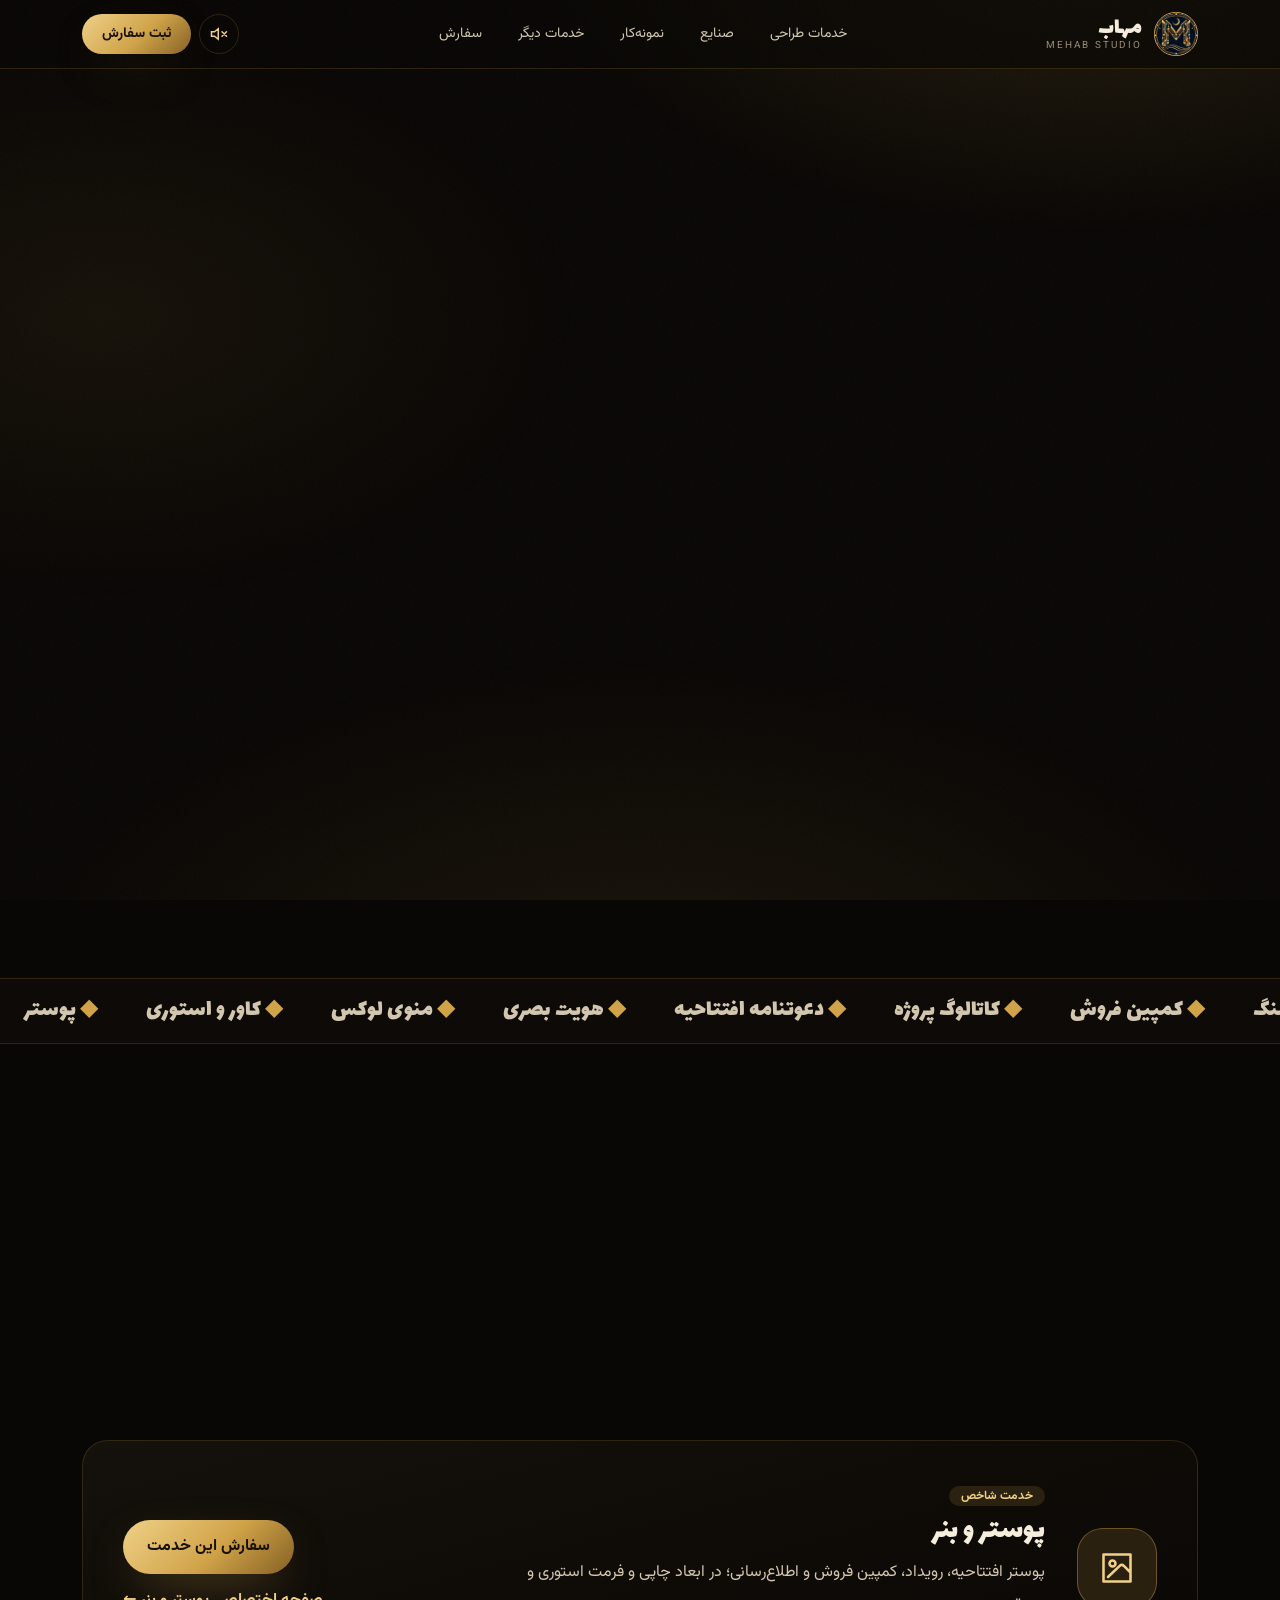
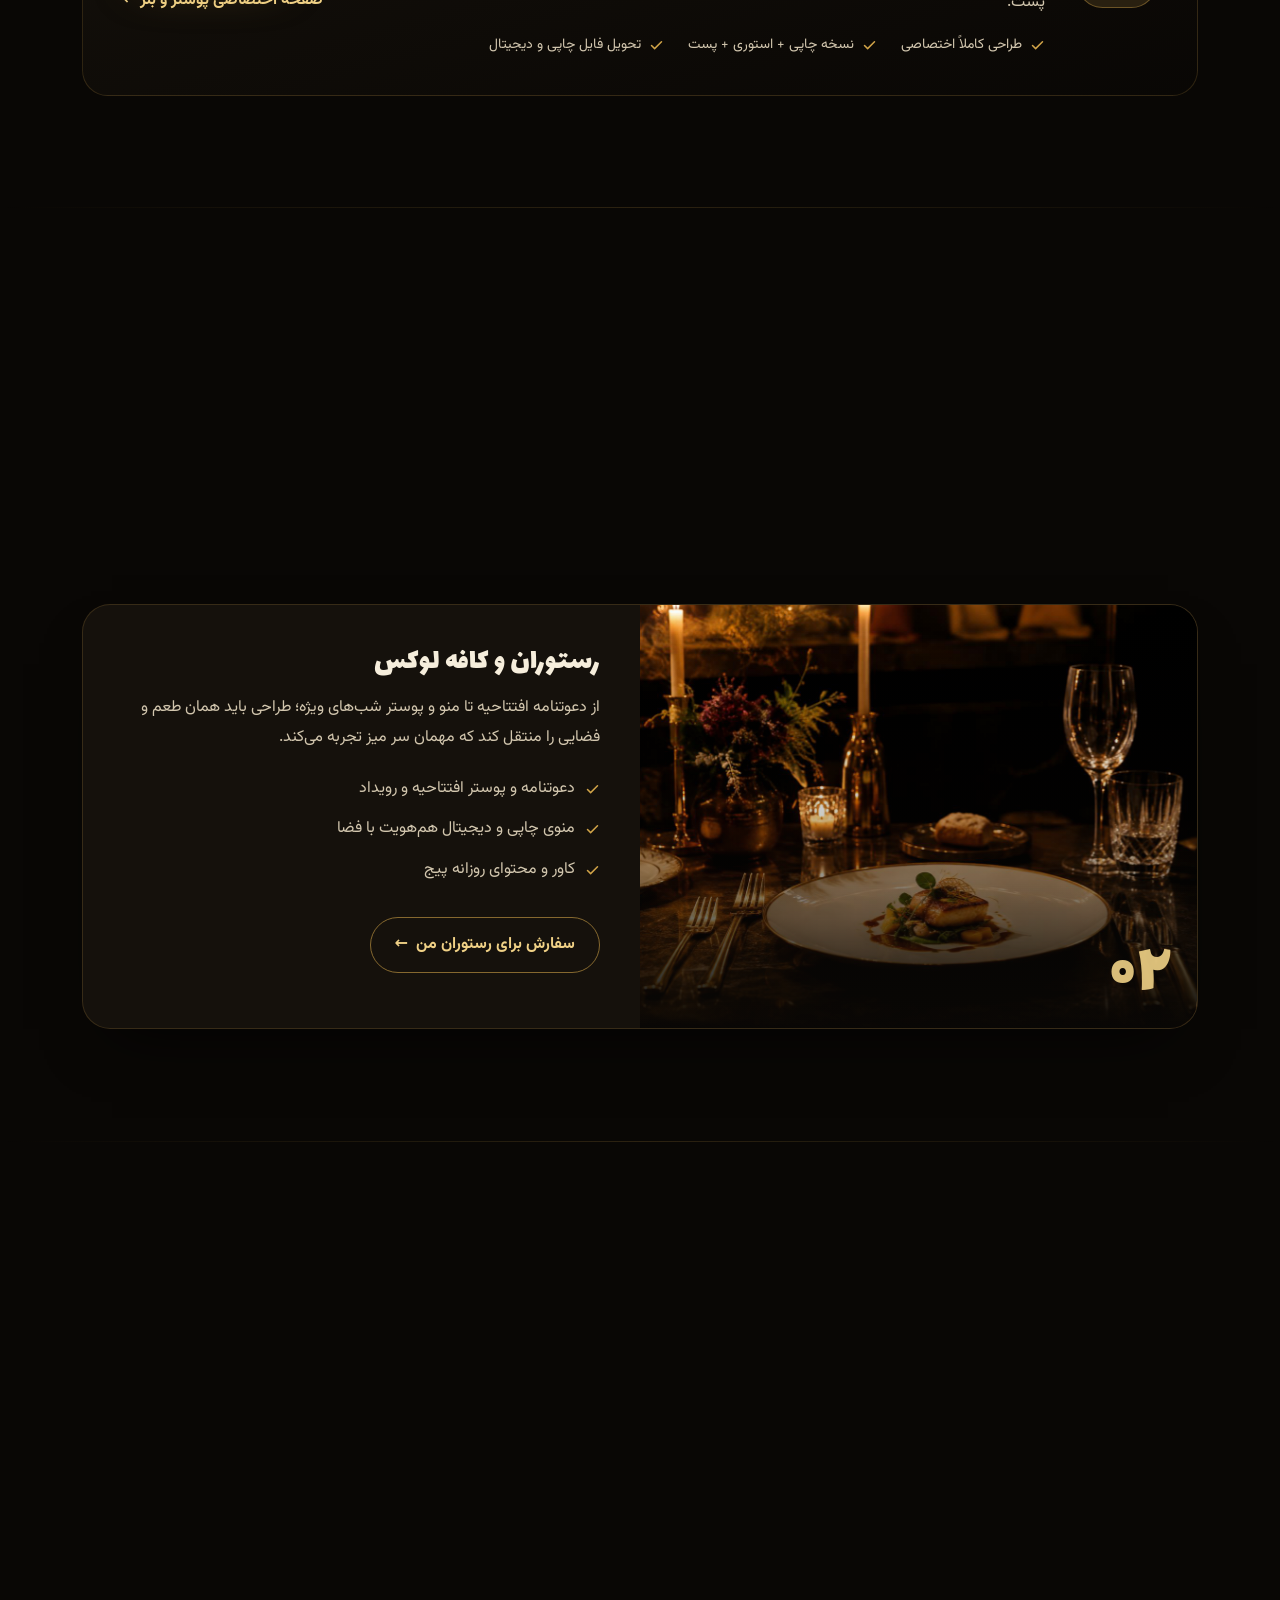
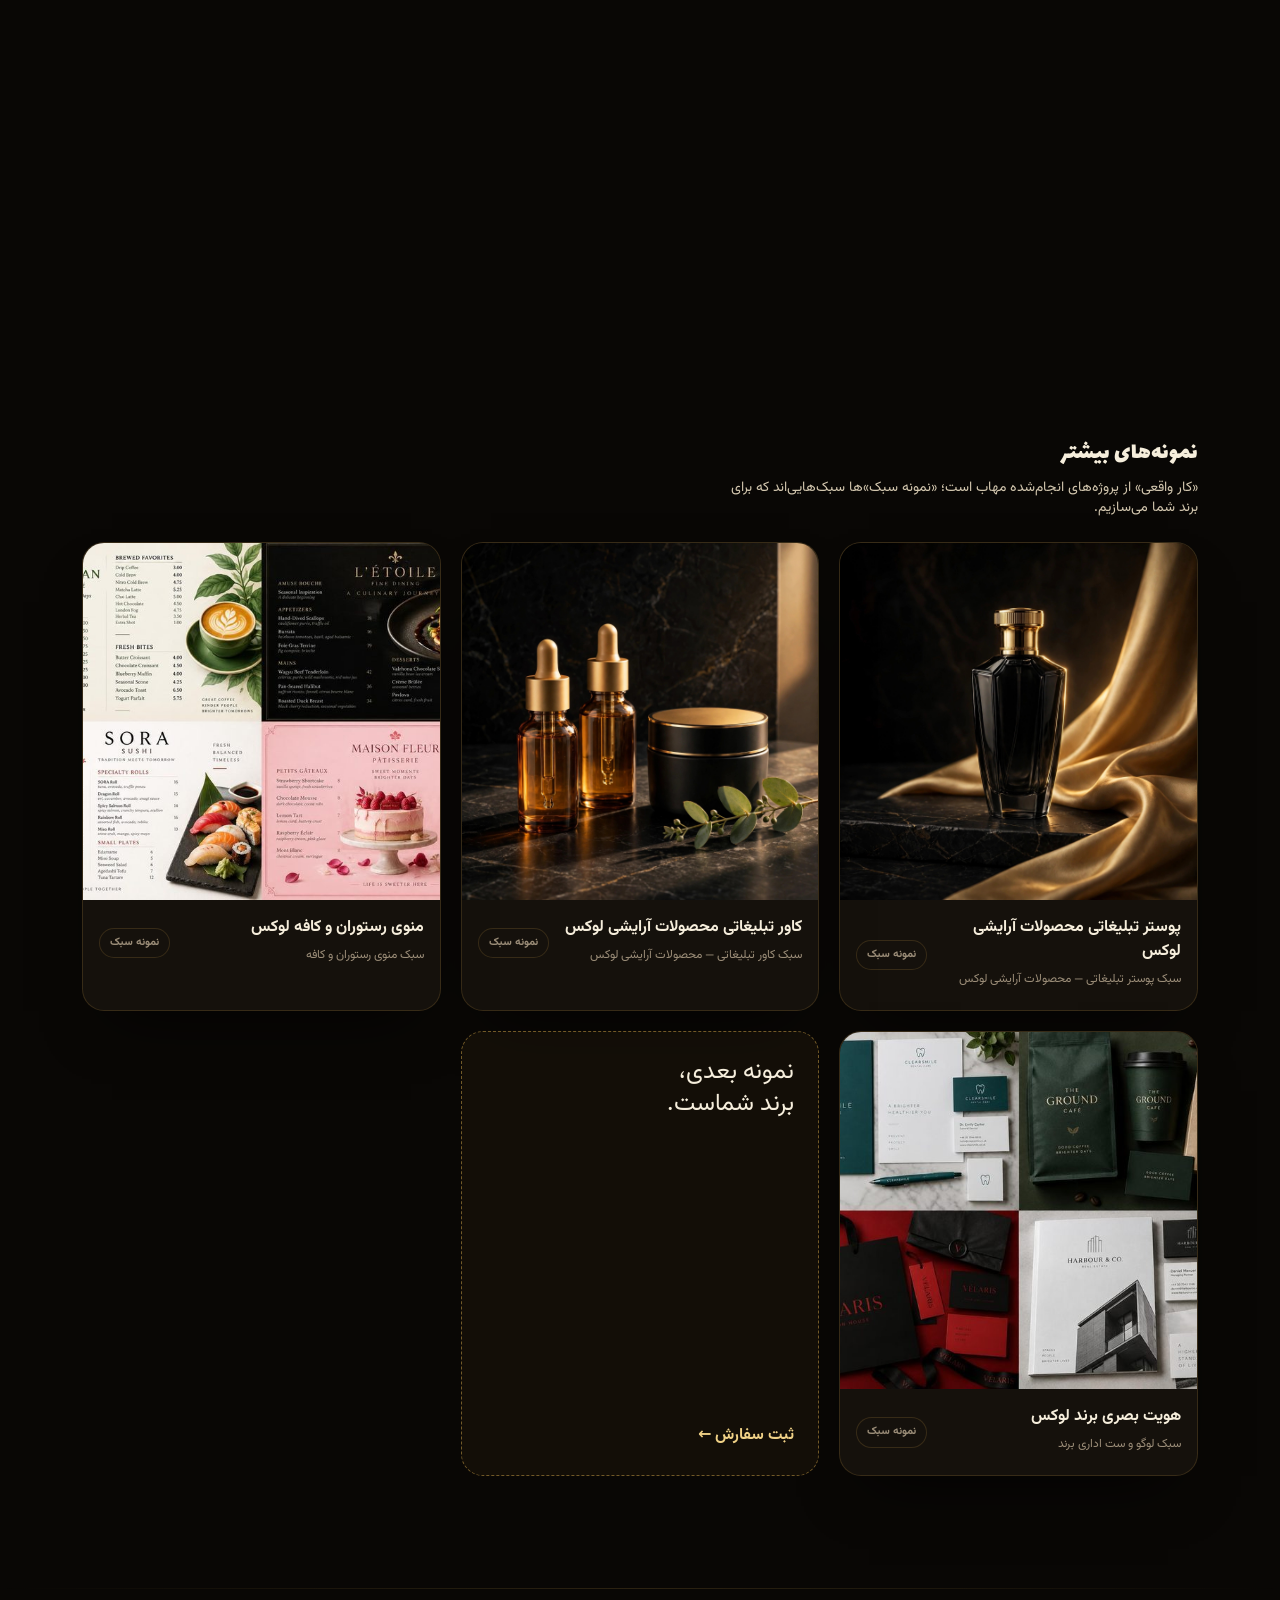
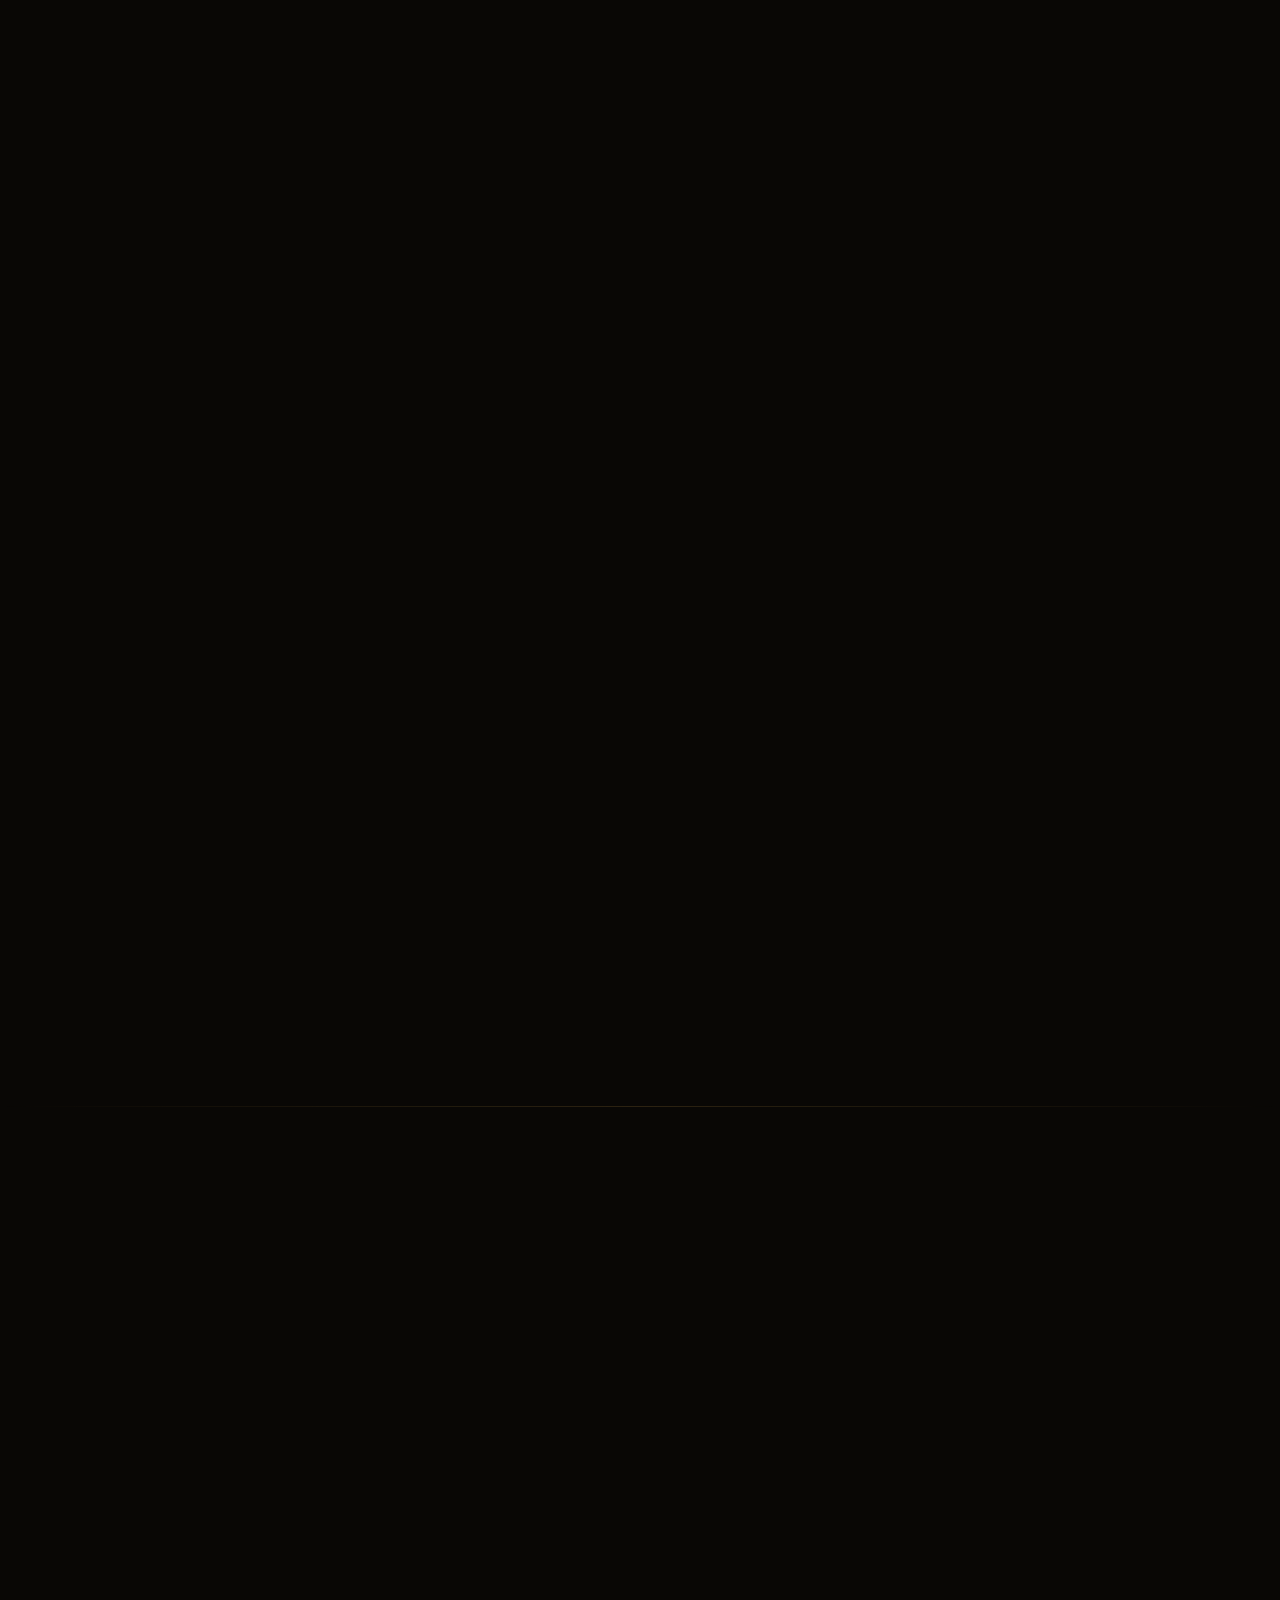
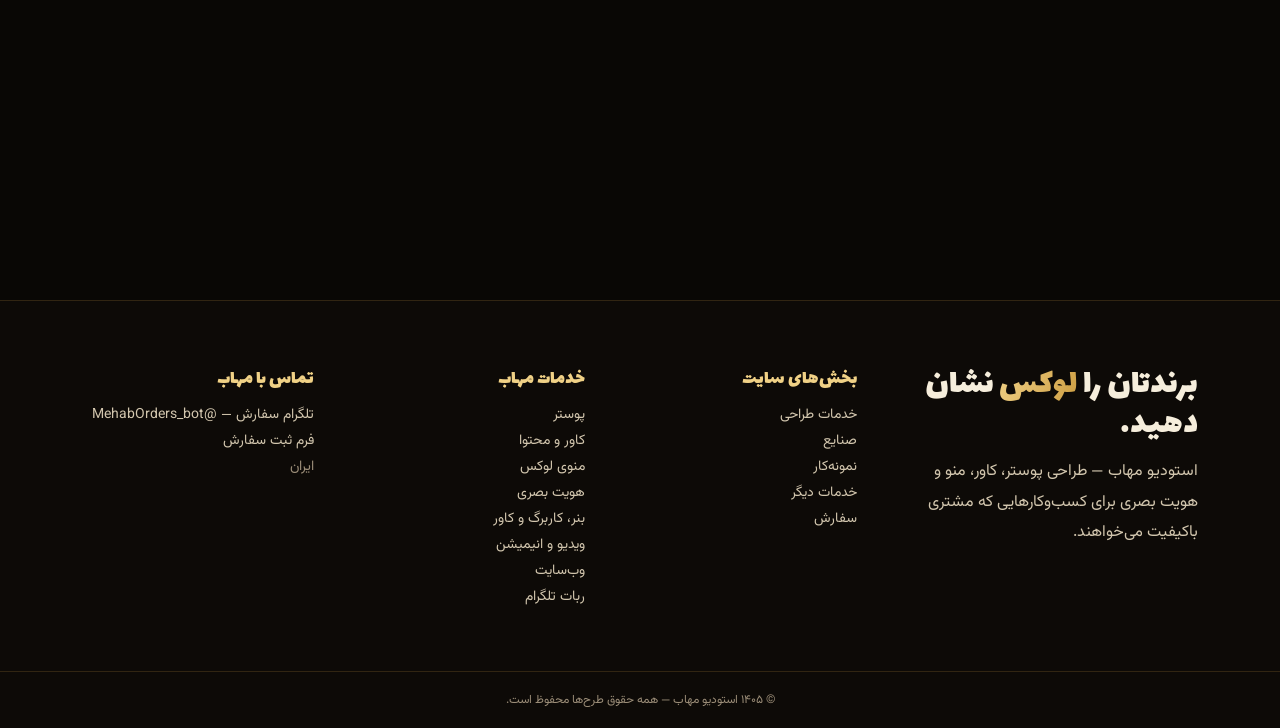
==== commit ddd1e75c: "SEO: descriptive image alts, enriched JSON-LD, sitemap lastmod 2026-11-27" ====
--- a/index.html
+++ b/index.html
@@ -1 +1 @@
-<!DOCTYPE html><html lang="fa" dir="rtl"><head><meta charSet="utf-8"/><meta name="viewport" content="width=device-width, initial-scale=1"/><link rel="preload" as="image" href="/assets/mehab-emblem-11dQhi1C.png"/><link rel="preload" as="image" href="/assets/hero-poster-8r6jDCRH.jpg"/><link rel="stylesheet" href="/assets/styles-Dqq4kvJy.css" data-precedence="default"/><link rel="stylesheet" href="/assets/index-BqfU1nZF.css" data-precedence="default"/><title>مهاب — استودیو طراحی برای برندهای لوکس</title><meta name="author" content="استودیو مهاب"/><meta property="og:image" content="https://mehabstudio.github.io/og-image.jpg"/><meta property="og:image:width" content="1200"/><meta property="og:image:height" content="630"/><meta property="og:image:alt" content="استودیو مهاب — طراحی لوکس برای برندهای خاص"/><meta name="twitter:image" content="https://mehabstudio.github.io/og-image.jpg"/><meta name="description" content="استودیو مهاب؛ طراحی پوستر، منوی لوکس، هویت بصری و کاور و محتوا برای برندهای لوکس — کلینیک زیبایی، رستوران و کافه، املاک و فروشگاه آنلاین."/><meta property="og:title" content="مهاب — استودیو طراحی برای برندهای لوکس"/><meta property="og:description" content="استودیو مهاب؛ طراحی پوستر، منوی لوکس، هویت بصری و کاور و محتوا برای برندهای لوکس."/><meta property="og:type" content="website"/><meta property="og:url" content="https://mehabstudio.github.io/"/><meta property="og:locale" content="fa_IR"/><meta name="twitter:card" content="summary_large_image"/><link rel="modulepreload" href="/assets/index-DYj8zD-h.js"/><link rel="modulepreload" href="/assets/routes-LpT-iEqd.js"/><link rel="modulepreload" href="/assets/fx-BxXUH3VI.js"/><link rel="icon" href="/favicon.ico" type="image/x-icon"/><link rel="canonical" href="https://mehabstudio.github.io/"/><script type="application/ld+json">{"@context":"https://schema.org","@type":"ProfessionalService","name":"استودیو مهاب","description":"استودیو مهاب؛ طراحی پوستر، منوی لوکس، هویت بصری و کاور و محتوا برای برندهای لوکس.","url":"https://mehabstudio.github.io/","areaServed":"ایران"}</script></head><body><!--$--><div dir="rtl" lang="fa" class="grain relative min-h-screen pb-24 md:pb-0"><div class="aurora"></div><div class="fixed inset-x-0 top-0 z-[60] h-[3px] origin-right bg-gold-gradient" style="transform:scaleX(0)"></div><header class="glass sticky top-0 z-50 border-b border-border"><div class="mx-auto flex max-w-[1180px] items-center justify-between gap-3 px-5 py-3 md:px-8"><a href="#top" class="group flex items-center gap-3"><img src="/assets/mehab-emblem-11dQhi1C.png" alt="لوگوی استودیو مهاب" width="44" height="44" class="h-11 w-11 rounded-xl border border-gold object-cover transition-transform duration-500 group-hover:rotate-[360deg]"/><span class="font-display text-2xl leading-none">مهاب<small class="block font-body text-[.62rem] tracking-[.2em] text-muted-foreground">MEHAB STUDIO</small></span></a><nav class="hidden gap-1 lg:flex"><a href="#design" class="relative rounded-full px-4 py-1.5 text-sm transition-colors text-ink-soft hover:text-gold-light">خدمات طراحی<span class="absolute inset-x-4 -bottom-0.5 h-px bg-gold-gradient transition-transform duration-500 scale-x-0"></span></a><a href="#clients" class="relative rounded-full px-4 py-1.5 text-sm transition-colors text-ink-soft hover:text-gold-light">صنایع<span class="absolute inset-x-4 -bottom-0.5 h-px bg-gold-gradient transition-transform duration-500 scale-x-0"></span></a><a href="#work" class="relative rounded-full px-4 py-1.5 text-sm transition-colors text-ink-soft hover:text-gold-light">نمونه‌کار<span class="absolute inset-x-4 -bottom-0.5 h-px bg-gold-gradient transition-transform duration-500 scale-x-0"></span></a><a href="#more" class="relative rounded-full px-4 py-1.5 text-sm transition-colors text-ink-soft hover:text-gold-light">خدمات دیگر<span class="absolute inset-x-4 -bottom-0.5 h-px bg-gold-gradient transition-transform duration-500 scale-x-0"></span></a><a href="#order" class="relative rounded-full px-4 py-1.5 text-sm transition-colors text-ink-soft hover:text-gold-light">سفارش<span class="absolute inset-x-4 -bottom-0.5 h-px bg-gold-gradient transition-transform duration-500 scale-x-0"></span></a></nav><div class="flex items-center gap-2"><button aria-label="باز کردن منو" class="grid h-10 w-10 place-items-center rounded-full border border-border text-xl text-gold-light transition hover:border-gold hover:bg-accent lg:hidden">☰</button><button aria-label="پخش صدا" title="پخش صدا" class="grid h-10 w-10 place-items-center rounded-full border border-border text-gold-light transition hover:border-gold hover:bg-accent"><svg width="18" height="18" viewBox="0 0 24 24" fill="none" stroke="currentColor" stroke-width="2" stroke-linecap="round"><path d="M11 5 6 9H2v6h4l5 4V5zM22 9l-6 6M16 9l6 6"></path></svg></button><button class="btn-shine rounded-full bg-gold-gradient px-5 py-2.5 text-sm font-bold text-primary-foreground shadow-gold transition hover:-translate-y-0.5">ثبت سفارش</button></div></div></header><main id="top" class="relative z-[1]"><section class="relative overflow-hidden pt-12 pb-20 md:pt-20 md:pb-28"><div aria-hidden="true" class="pointer-events-none absolute inset-0 overflow-hidden"></div><div class="mx-auto grid max-w-[1180px] items-center gap-12 px-5 md:px-8 lg:grid-cols-[1.08fr_.92fr]"><div><div class="reveal " style="transition-delay:0ms"><span class="kicker">استودیو طراحی مهاب</span></div><div class="reveal " style="transition-delay:100ms"><h1 class="text-balance text-[clamp(2.5rem,9vw,4.7rem)] leading-[1.25]">طراحی‌ای که برند شما را <span class="text-gold-shine">هم‌سطح بهترین‌ها</span> نشان می‌دهد</h1></div><div class="reveal " style="transition-delay:200ms"><p class="mt-5 max-w-[52ch] text-[clamp(1rem,2.6vw,1.13rem)] text-ink-soft">پوستر، کاور، منو و هویت بصری — با وسواسِ جزئیات و استاندارد برندهای لوکس. برای کسب‌وکارهایی که مشتری‌شان کیفیت را می‌فهمد.</p></div><div class="reveal mt-8 flex flex-wrap gap-3" style="transition-delay:300ms"><button class="btn-shine pulse-ring rounded-full bg-gold-gradient px-7 py-3.5 font-bold text-primary-foreground shadow-gold transition hover:-translate-y-1">ثبت سفارش طراحی</button><a href="#work" class="rounded-full border border-border bg-accent/40 px-7 py-3.5 font-bold text-gold-light transition hover:border-gold">دیدن نمونه‌کار</a></div><div class="reveal mt-10 grid max-w-md grid-cols-2 gap-3" style="transition-delay:400ms"><div class="rounded-2xl border border-border bg-card/60 p-3 text-center backdrop-blur"><div class="font-display text-3xl text-gold-light"><span>۴</span></div><div class="text-xs text-muted-foreground">صنعت تخصصی</div></div><div class="rounded-2xl border border-border bg-card/60 p-3 text-center backdrop-blur"><div class="font-display text-3xl text-gold-light"><span>۸</span></div><div class="text-xs text-muted-foreground">خدمت طراحی</div></div></div></div><div class="reveal relative mx-auto w-full max-w-[420px] [perspective:1200px]" style="transition-delay:200ms"><div class="absolute -inset-10 rounded-full bg-gold/20 blur-3xl"></div><div class="float-slow relative"><div class="relative overflow-hidden rounded-[28px] border border-gold/50 p-2 shadow-card transition-transform duration-300" style="transform:rotateX(0deg) rotateY(0deg);background:var(--gradient-gold)"><img src="/assets/hero-poster-8r6jDCRH.jpg" alt="پوستر لوکس افتتاحیه کافه، طراحی استودیو مهاب" width="896" height="1344" class="rounded-[22px]"/><div class="absolute inset-x-5 bottom-5 rounded-2xl glass border border-border px-4 py-2.5 text-sm text-ink-soft">نمونه‌کار — <b class="text-gold-light">پوستر افتتاحیه کافه</b></div></div></div></div></div></section><div dir="ltr" aria-hidden="true" class="overflow-hidden border-y border-border bg-card/40 py-4"><div class="marquee-track"><div class="flex"><span class="mx-6 whitespace-nowrap font-display text-2xl text-ink-soft">پوستر<!-- --> <i class="not-italic text-gold">◆</i></span><span class="mx-6 whitespace-nowrap font-display text-2xl text-ink-soft">کاور و استوری<!-- --> <i class="not-italic text-gold">◆</i></span><span class="mx-6 whitespace-nowrap font-display text-2xl text-ink-soft">منوی لوکس<!-- --> <i class="not-italic text-gold">◆</i></span><span class="mx-6 whitespace-nowrap font-display text-2xl text-ink-soft">هویت بصری<!-- --> <i class="not-italic text-gold">◆</i></span><span class="mx-6 whitespace-nowrap font-display text-2xl text-ink-soft">دعوتنامه افتتاحیه<!-- --> <i class="not-italic text-gold">◆</i></span><span class="mx-6 whitespace-nowrap font-display text-2xl text-ink-soft">کاتالوگ پروژه<!-- --> <i class="not-italic text-gold">◆</i></span><span class="mx-6 whitespace-nowrap font-display text-2xl text-ink-soft">کمپین فروش<!-- --> <i class="not-italic text-gold">◆</i></span><span class="mx-6 whitespace-nowrap font-display text-2xl text-ink-soft">کاور آهنگ<!-- --> <i class="not-italic text-gold">◆</i></span><span class="mx-6 whitespace-nowrap font-display text-2xl text-ink-soft">برندینگ<!-- --> <i class="not-italic text-gold">◆</i></span></div><div class="flex"><span class="mx-6 whitespace-nowrap font-display text-2xl text-ink-soft">پوستر<!-- --> <i class="not-italic text-gold">◆</i></span><span class="mx-6 whitespace-nowrap font-display text-2xl text-ink-soft">کاور و استوری<!-- --> <i class="not-italic text-gold">◆</i></span><span class="mx-6 whitespace-nowrap font-display text-2xl text-ink-soft">منوی لوکس<!-- --> <i class="not-italic text-gold">◆</i></span><span class="mx-6 whitespace-nowrap font-display text-2xl text-ink-soft">هویت بصری<!-- --> <i class="not-italic text-gold">◆</i></span><span class="mx-6 whitespace-nowrap font-display text-2xl text-ink-soft">دعوتنامه افتتاحیه<!-- --> <i class="not-italic text-gold">◆</i></span><span class="mx-6 whitespace-nowrap font-display text-2xl text-ink-soft">کاتالوگ پروژه<!-- --> <i class="not-italic text-gold">◆</i></span><span class="mx-6 whitespace-nowrap font-display text-2xl text-ink-soft">کمپین فروش<!-- --> <i class="not-italic text-gold">◆</i></span><span class="mx-6 whitespace-nowrap font-display text-2xl text-ink-soft">کاور آهنگ<!-- --> <i class="not-italic text-gold">◆</i></span><span class="mx-6 whitespace-nowrap font-display text-2xl text-ink-soft">برندینگ<!-- --> <i class="not-italic text-gold">◆</i></span></div></div></div><section id="design" class="py-20 md:py-28"><div class="mx-auto max-w-[1180px] px-5 md:px-8"><div class="reveal mb-10" style="transition-delay:0ms"><span class="kicker">خدمات اصلی</span><h2 class="text-[clamp(1.9rem,6vw,3.2rem)]">طراحی؛ قلب استودیو مهاب</h2><p class="mt-3 max-w-[56ch] text-ink-soft">هر طرح از صفر و فقط برای برند شما ساخته می‌شود — از ایده و اتود تا فایل نهایی.</p></div><div class="reveal " style="transition-delay:0ms"><div role="tablist" aria-label="خدمات طراحی" class="relative inline-flex max-w-full gap-1 overflow-x-auto rounded-full border border-border bg-card/70 p-1.5 backdrop-blur [scrollbar-width:none] [mask-image:linear-gradient(to_left,transparent_0,black_28px)]"><span aria-hidden="true" class="absolute top-1.5 bottom-1.5 rounded-full bg-gold-gradient shadow-gold transition-all duration-500 [transition-timing-function:cubic-bezier(.5,1.6,.4,1)]" style="left:0;width:0"></span><button role="tab" aria-selected="true" class="relative z-10 min-h-11 whitespace-nowrap rounded-full px-4 py-2.5 text-sm font-bold transition-colors duration-300 sm:px-5 text-primary-foreground">پوستر و بنر</button><button role="tab" aria-selected="false" class="relative z-10 min-h-11 whitespace-nowrap rounded-full px-4 py-2.5 text-sm font-bold transition-colors duration-300 sm:px-5 text-ink-soft hover:text-gold-light">کاور و محتوا</button><button role="tab" aria-selected="false" class="relative z-10 min-h-11 whitespace-nowrap rounded-full px-4 py-2.5 text-sm font-bold transition-colors duration-300 sm:px-5 text-ink-soft hover:text-gold-light">منوی لوکس</button><button role="tab" aria-selected="false" class="relative z-10 min-h-11 whitespace-nowrap rounded-full px-4 py-2.5 text-sm font-bold transition-colors duration-300 sm:px-5 text-ink-soft hover:text-gold-light">هویت بصری</button><button role="tab" aria-selected="false" class="relative z-10 min-h-11 whitespace-nowrap rounded-full px-4 py-2.5 text-sm font-bold transition-colors duration-300 sm:px-5 text-ink-soft hover:text-gold-light">بنر، کاربرگ و کاور</button></div></div><div class="tab-panel-enter mt-8"><div class="card-lux grid gap-8 p-7 md:grid-cols-[auto_1fr_auto] md:items-center md:p-10"><div class="grid h-20 w-20 place-items-center rounded-2xl border border-gold/40 bg-accent text-gold-light"><svg width="36" height="36" viewBox="0 0 24 24" fill="none" stroke="currentColor" stroke-width="1.7" stroke-linecap="round" stroke-linejoin="round"><path d="M3 3h18v18H3zM9 9m-2 0a2 2 0 1 0 4 0a2 2 0 1 0-4 0M21 15l-4.4-4.4a2 2 0 0 0-2.8 0L6 18"></path></svg></div><div><span class="mb-2 inline-block rounded-full bg-gold/15 px-3 py-0.5 text-xs font-bold text-gold-light">خدمت شاخص</span><h3 class="text-3xl">پوستر و بنر</h3><p class="mt-2 max-w-[60ch] text-ink-soft">پوستر افتتاحیه، رویداد، کمپین فروش و اطلاع‌رسانی؛ در ابعاد چاپی و فرمت استوری و پست.</p><ul class="mt-4 flex flex-wrap gap-x-6 gap-y-2 text-sm text-ink-soft"><li class="tab-panel-enter flex items-center gap-2" style="animation-delay:150ms"><svg width="15" height="15" viewBox="0 0 24 24" fill="none" stroke="currentColor" stroke-width="2.4" stroke-linecap="round" stroke-linejoin="round" class="shrink-0 text-gold"><path d="M20 6 9 17l-5-5"></path></svg>طراحی کاملاً اختصاصی</li><li class="tab-panel-enter flex items-center gap-2" style="animation-delay:240ms"><svg width="15" height="15" viewBox="0 0 24 24" fill="none" stroke="currentColor" stroke-width="2.4" stroke-linecap="round" stroke-linejoin="round" class="shrink-0 text-gold"><path d="M20 6 9 17l-5-5"></path></svg>نسخه چاپی + استوری + پست</li><li class="tab-panel-enter flex items-center gap-2" style="animation-delay:330ms"><svg width="15" height="15" viewBox="0 0 24 24" fill="none" stroke="currentColor" stroke-width="2.4" stroke-linecap="round" stroke-linejoin="round" class="shrink-0 text-gold"><path d="M20 6 9 17l-5-5"></path></svg>تحویل فایل چاپی و دیجیتال</li></ul></div><div class="flex flex-col items-start gap-3 md:items-end"><button class="btn-shine rounded-full bg-gold-gradient px-6 py-3 font-bold text-primary-foreground shadow-gold transition hover:-translate-y-0.5">سفارش این خدمت</button><a href="/poster" class="font-bold text-gold-light hover:underline">صفحه اختصاصی <!-- -->پوستر و بنر<!-- --> ←</a></div></div></div></div></section><hr class="hairline"/><section id="clients" class="py-20 md:py-28"><div class="mx-auto max-w-[1180px] px-5 md:px-8"><div class="reveal mb-10" style="transition-delay:0ms"><span class="kicker">صنایع</span><h2 class="text-[clamp(1.9rem,6vw,3.2rem)]">برای هر صنعت، زبان بصری خودش</h2><p class="mt-3 max-w-[56ch] text-ink-soft">طراحی هر بخش، مخصوص همان قشر از مشتری ساخته می‌شود.</p></div><div class="reveal " style="transition-delay:0ms"><div role="tablist" aria-label="صنایع" class="relative inline-flex max-w-full gap-1 overflow-x-auto rounded-full border border-border bg-card/70 p-1.5 backdrop-blur [scrollbar-width:none] [mask-image:linear-gradient(to_left,transparent_0,black_28px)]"><span aria-hidden="true" class="absolute top-1.5 bottom-1.5 rounded-full bg-gold-gradient shadow-gold transition-all duration-500 [transition-timing-function:cubic-bezier(.5,1.6,.4,1)]" style="left:0;width:0"></span><button role="tab" aria-selected="false" class="relative z-10 min-h-11 whitespace-nowrap rounded-full px-4 py-2.5 text-sm font-bold transition-colors duration-300 sm:px-5 text-ink-soft hover:text-gold-light">کلینیک</button><button role="tab" aria-selected="true" class="relative z-10 min-h-11 whitespace-nowrap rounded-full px-4 py-2.5 text-sm font-bold transition-colors duration-300 sm:px-5 text-primary-foreground">رستوران</button><button role="tab" aria-selected="false" class="relative z-10 min-h-11 whitespace-nowrap rounded-full px-4 py-2.5 text-sm font-bold transition-colors duration-300 sm:px-5 text-ink-soft hover:text-gold-light">املاک</button><button role="tab" aria-selected="false" class="relative z-10 min-h-11 whitespace-nowrap rounded-full px-4 py-2.5 text-sm font-bold transition-colors duration-300 sm:px-5 text-ink-soft hover:text-gold-light">پوشاک</button></div></div><div class="mt-8 grid overflow-hidden rounded-[28px] border border-border bg-card shadow-card lg:grid-cols-2"><div class="relative aspect-[4/3] overflow-hidden lg:aspect-auto"><img src="/assets/sector-restaurant-BCeJeTPN.jpg" alt="رستوران و کافه لوکس" width="1200" height="912" loading="lazy" class="img-kenburns h-full w-full object-cover"/><div class="absolute inset-0 bg-gradient-to-t from-background via-background/20 to-transparent"></div><span class="tab-panel-enter absolute right-6 bottom-4 font-display text-7xl text-gold-light/90">۰۲</span></div><div class="tab-panel-enter p-7 md:p-10"><h3 class="text-3xl">رستوران و کافه لوکس</h3><p class="mt-3 text-ink-soft">از دعوتنامه افتتاحیه تا منو و پوستر شب‌های ویژه؛ طراحی باید همان طعم و فضایی را منتقل کند که مهمان سر میز تجربه می‌کند.</p><ul class="mt-5 space-y-2.5"><li class="tab-panel-enter flex items-center gap-2.5 text-ink-soft" style="animation-delay:200ms"><svg width="15" height="15" viewBox="0 0 24 24" fill="none" stroke="currentColor" stroke-width="2.4" stroke-linecap="round" stroke-linejoin="round" class="shrink-0 text-gold"><path d="M20 6 9 17l-5-5"></path></svg>دعوتنامه و پوستر افتتاحیه و رویداد</li><li class="tab-panel-enter flex items-center gap-2.5 text-ink-soft" style="animation-delay:300ms"><svg width="15" height="15" viewBox="0 0 24 24" fill="none" stroke="currentColor" stroke-width="2.4" stroke-linecap="round" stroke-linejoin="round" class="shrink-0 text-gold"><path d="M20 6 9 17l-5-5"></path></svg>منوی چاپی و دیجیتال هم‌هویت با فضا</li><li class="tab-panel-enter flex items-center gap-2.5 text-ink-soft" style="animation-delay:400ms"><svg width="15" height="15" viewBox="0 0 24 24" fill="none" stroke="currentColor" stroke-width="2.4" stroke-linecap="round" stroke-linejoin="round" class="shrink-0 text-gold"><path d="M20 6 9 17l-5-5"></path></svg>کاور و محتوای روزانه پیج</li></ul><button class="group mt-8 inline-flex items-center gap-2 rounded-full border border-gold/60 px-6 py-3 font-bold text-gold-light transition hover:bg-gold hover:text-primary-foreground">سفارش برای رستوران من<!-- --> <span class="transition-transform group-hover:-translate-x-1.5">←</span></button></div></div></div></section><hr class="hairline"/><section id="work" class="py-20 md:py-28"><div class="mx-auto max-w-[1180px] px-5 md:px-8"><div class="reveal mb-10" style="transition-delay:0ms"><span class="kicker">نمونه‌کار</span><h2 class="text-[clamp(1.9rem,6vw,3.2rem)]">دعوتنامه افتتاحیه</h2></div><div class="grid items-center gap-10 lg:grid-cols-[.8fr_1.2fr]"><div class="reveal mx-auto w-full max-w-[380px]" style="transition-delay:0ms"><figure class="group relative overflow-hidden rounded-[26px] border border-gold/40 shadow-card"><img src="/assets/hero-poster-8r6jDCRH.jpg" alt="دعوتنامه افتتاحیه کافه، طراحی مهاب" width="896" height="1344" loading="lazy" class="transition-transform duration-[1.5s] group-hover:scale-110"/><figcaption class="absolute inset-x-0 bottom-0 bg-gradient-to-t from-background to-transparent p-5 pt-16 text-sm text-ink-soft">دعوتنامه افتتاحیه — فرمت استوری</figcaption></figure></div><div class="reveal " style="transition-delay:150ms"><h3 class="text-3xl">دعوتنامه‌ای که حس کافه را قبل از ورود منتقل کرد</h3><p class="mt-4 text-ink-soft">یک کافه، با دکور سنتی و فضای گرم و صمیمی، برای شب افتتاحیه‌اش چیزی بیشتر از یک اطلاع‌رسانی ساده می‌خواست: دعوتنامه‌ای که حال‌وهوای واقعی کافه را منتقل کند و مهمان‌ها را به اشتراک‌گذاری ترغیب کند.</p><p class="mt-3 text-ink-soft">مهاب پالت گرم و سنتی خودِ فضا را به زبان طراحی ترجمه کرد؛ از سردر و نور کافه تا جزئیات شب افتتاحیه — موسیقی زنده و تخفیف ویژه روز افتتاح.</p><ul class="mt-5 grid gap-2.5 sm:grid-cols-2"><li class="flex items-center gap-2 text-sm text-ink-soft"><svg width="15" height="15" viewBox="0 0 24 24" fill="none" stroke="currentColor" stroke-width="2.4" stroke-linecap="round" stroke-linejoin="round" class="shrink-0 text-gold"><path d="M20 6 9 17l-5-5"></path></svg>پوستر دعوتنامه افتتاحیه، آماده استوری</li><li class="flex items-center gap-2 text-sm text-ink-soft"><svg width="15" height="15" viewBox="0 0 24 24" fill="none" stroke="currentColor" stroke-width="2.4" stroke-linecap="round" stroke-linejoin="round" class="shrink-0 text-gold"><path d="M20 6 9 17l-5-5"></path></svg>پوستر برنامه شب‌های جمعه کافه</li><li class="flex items-center gap-2 text-sm text-ink-soft"><svg width="15" height="15" viewBox="0 0 24 24" fill="none" stroke="currentColor" stroke-width="2.4" stroke-linecap="round" stroke-linejoin="round" class="shrink-0 text-gold"><path d="M20 6 9 17l-5-5"></path></svg>متن‌های تبلیغاتی آماده انتشار</li><li class="flex items-center gap-2 text-sm text-ink-soft"><svg width="15" height="15" viewBox="0 0 24 24" fill="none" stroke="currentColor" stroke-width="2.4" stroke-linecap="round" stroke-linejoin="round" class="shrink-0 text-gold"><path d="M20 6 9 17l-5-5"></path></svg>هماهنگی کامل بصری با دکور کافه</li></ul><div class="mt-6 flex flex-wrap gap-2 text-xs"><span class="rounded-full border border-border bg-card px-3 py-1 text-muted-foreground">مشتری: کافه</span><span class="rounded-full border border-border bg-card px-3 py-1 text-muted-foreground">خدمت: پوستر و دعوتنامه</span><span class="rounded-full border border-border bg-card px-3 py-1 text-muted-foreground">افتتاحیه: پنجشنبه ۲۳ مهر ۱۴۰۵</span></div><button class="btn-shine mt-8 rounded-full bg-gold-gradient px-7 py-3.5 font-bold text-primary-foreground shadow-gold transition hover:-translate-y-1">برای مجموعه من هم بسازید</button></div></div><div class="mt-16"><h3 class="text-2xl">نمونه‌های بیشتر</h3><p class="mt-2 max-w-[60ch] text-sm text-ink-soft">«کار واقعی» از پروژه‌های انجام‌شده مهاب است؛ «نمونه سبک»‌ها سبک‌هایی‌اند که برای برند شما می‌سازیم.</p><div class="mt-6 grid gap-5 sm:grid-cols-2 lg:grid-cols-3"><figure class="group overflow-hidden rounded-[22px] border border-border bg-card shadow-card"><div class="aspect-square overflow-hidden"><img src="/assets/samples-cosmetics-poster-CeeewnQT.jpg" alt="پوستر" loading="lazy" class="h-full w-full object-cover transition-transform duration-[1.2s] group-hover:scale-105"/></div><figcaption class="flex items-center justify-between gap-3 p-4"><span><b class="block text-base">پوستر</b><span class="text-xs text-muted-foreground">سبک پوستر تبلیغاتی — محصولات آرایشی لوکس</span></span><span class="shrink-0 rounded-full px-2.5 py-1 text-[11px] font-bold bg-card text-muted-foreground border border-border">نمونه سبک</span></figcaption></figure><figure class="group overflow-hidden rounded-[22px] border border-border bg-card shadow-card"><div class="aspect-square overflow-hidden"><img src="/assets/samples-cosmetics-cover-BuCpcc6p.jpg" alt="کاور و محتوا" loading="lazy" class="h-full w-full object-cover transition-transform duration-[1.2s] group-hover:scale-105"/></div><figcaption class="flex items-center justify-between gap-3 p-4"><span><b class="block text-base">کاور و محتوا</b><span class="text-xs text-muted-foreground">سبک کاور تبلیغاتی — محصولات آرایشی لوکس</span></span><span class="shrink-0 rounded-full px-2.5 py-1 text-[11px] font-bold bg-card text-muted-foreground border border-border">نمونه سبک</span></figcaption></figure><figure class="group overflow-hidden rounded-[22px] border border-border bg-card shadow-card"><div class="aspect-square overflow-hidden"><img src="/assets/samples-menu-DopEXU7E.jpg" alt="منو" loading="lazy" class="h-full w-full object-cover transition-transform duration-[1.2s] group-hover:scale-105"/></div><figcaption class="flex items-center justify-between gap-3 p-4"><span><b class="block text-base">منو</b><span class="text-xs text-muted-foreground">سبک منوی رستوران و کافه</span></span><span class="shrink-0 rounded-full px-2.5 py-1 text-[11px] font-bold bg-card text-muted-foreground border border-border">نمونه سبک</span></figcaption></figure><figure class="group overflow-hidden rounded-[22px] border border-border bg-card shadow-card"><div class="aspect-square overflow-hidden"><img src="/assets/samples-brand-CdWWC0zh.jpg" alt="هویت بصری" loading="lazy" class="h-full w-full object-cover transition-transform duration-[1.2s] group-hover:scale-105"/></div><figcaption class="flex items-center justify-between gap-3 p-4"><span><b class="block text-base">هویت بصری</b><span class="text-xs text-muted-foreground">سبک لوگو و ست اداری برند</span></span><span class="shrink-0 rounded-full px-2.5 py-1 text-[11px] font-bold bg-card text-muted-foreground border border-border">نمونه سبک</span></figcaption></figure><button class="flex min-h-56 flex-col items-start justify-between rounded-[22px] border border-dashed border-gold/50 bg-gold/5 p-6 text-right transition hover:bg-gold/10"><span class="text-2xl">نمونه بعدی،<br/>برند شماست.</span><span class="font-bold text-gold-light">ثبت سفارش ←</span></button></div></div></div></section><hr class="hairline"/><section id="more" class="py-20 md:py-28"><div class="mx-auto max-w-[1180px] px-5 md:px-8"><div class="reveal mb-10" style="transition-delay:0ms"><span class="kicker">خدمات دیگر مهاب</span><h2 class="text-[clamp(1.9rem,6vw,3.2rem)]">وقتی برندتان بیشتر از طراحی می‌خواهد</h2></div><div class="grid gap-5 md:grid-cols-3"><div class="reveal " style="transition-delay:0ms"><div class="card-lux h-full p-7"><div class="mb-5 grid h-14 w-14 place-items-center rounded-2xl border border-gold/40 bg-accent text-gold-light"><svg width="26" height="26" viewBox="0 0 24 24" fill="none" stroke="currentColor" stroke-width="1.7" stroke-linecap="round" stroke-linejoin="round"><path d="M23 7l-7 5 7 5V7zM1 5h15v14H1z"></path></svg></div><h3 class="text-2xl">ویدیو و انیمیشن</h3><p class="mt-2 text-sm text-ink-soft">تیزر معرفی، انیمیشن تبلیغاتی و ویدیوهای داستانی برای پیج و کمپین — با سناریو، نریشن و تدوین کامل.</p><button class="mt-5 inline-flex min-h-11 items-center font-bold text-gold-light hover:underline">ثبت سفارش ویدیو<!-- --> ←</button><a href="/video" class="mt-1 block font-bold text-gold-light/80 hover:underline">صفحه اختصاصی این خدمت ←</a></div></div><div class="reveal " style="transition-delay:120ms"><div class="card-lux h-full p-7"><div class="mb-5 grid h-14 w-14 place-items-center rounded-2xl border border-gold/40 bg-accent text-gold-light"><svg width="26" height="26" viewBox="0 0 24 24" fill="none" stroke="currentColor" stroke-width="1.7" stroke-linecap="round" stroke-linejoin="round"><path d="M2 3h20v14H2zM8 21h8M12 17v4"></path></svg></div><h3 class="text-2xl">ساخت وب‌سایت</h3><p class="mt-2 text-sm text-ink-soft">وب‌سایت معرفی و فروشگاهی با همان استاندارد بصری برندتان؛ سریع، موبایل‌اول و آماده گرفتن سفارش.</p><button class="mt-5 inline-flex min-h-11 items-center font-bold text-gold-light hover:underline">ثبت سفارش وب‌سایت<!-- --> ←</button><a href="/website" class="mt-1 block font-bold text-gold-light/80 hover:underline">صفحه اختصاصی این خدمت ←</a></div></div><div class="reveal " style="transition-delay:240ms"><div class="card-lux h-full p-7"><div class="mb-5 grid h-14 w-14 place-items-center rounded-2xl border border-gold/40 bg-accent text-gold-light"><svg width="26" height="26" viewBox="0 0 24 24" fill="none" stroke="currentColor" stroke-width="1.7" stroke-linecap="round" stroke-linejoin="round"><path d="M12 8V4H8M4 8h16v12H4zM2 14h2M20 14h2M15 13v2M9 13v2"></path></svg></div><h3 class="text-2xl">ربات تلگرام هوش مصنوعی</h3><p class="mt-2 text-sm text-ink-soft">دستیار هوشمند فارسی برای کسب‌وکار شما؛ پاسخ‌گویی، تولید محتوا و پشتیبانی مشتری.</p><a href="https://t.me/MehabAi1_bot" target="_blank" rel="noopener" class="mt-5 inline-flex min-h-11 items-center font-bold text-gold-light hover:underline">امتحان ربات مهاب<!-- --> ←</a><a href="/telegram-bot" class="mt-1 block font-bold text-gold-light/80 hover:underline">صفحه اختصاصی این خدمت ←</a></div></div></div><div class="mt-20"><div class="reveal mb-10" style="transition-delay:0ms"><span class="kicker">مسیر سفارش</span><h2 class="text-[clamp(1.9rem,6vw,3.2rem)]">از بریف تا تحویل، در چهار قدم</h2></div><div class="relative grid gap-5 sm:grid-cols-2 lg:grid-cols-4"><div class="reveal " style="transition-delay:0ms"><div class="card-lux h-full p-6"><div class="font-display text-5xl text-gold/80">۰۱</div><h3 class="mt-2 text-xl">بریف و مشاوره</h3><p class="mt-1 text-sm text-ink-soft">فرم سفارش را پر می‌کنید؛ درباره فضا، مخاطب و هدف طرح با هم صحبت می‌کنیم.</p></div></div><div class="reveal " style="transition-delay:130ms"><div class="card-lux h-full p-6"><div class="font-display text-5xl text-gold/80">۰۲</div><h3 class="mt-2 text-xl">اتود و جهت طراحی</h3><p class="mt-1 text-sm text-ink-soft">مسیر بصری طرح بر اساس هویت برند شما شکل می‌گیرد و برای تأیید می‌بینید.</p></div></div><div class="reveal " style="transition-delay:260ms"><div class="card-lux h-full p-6"><div class="font-display text-5xl text-gold/80">۰۳</div><h3 class="mt-2 text-xl">اجرا و اصلاح</h3><p class="mt-1 text-sm text-ink-soft">طرح نهایی اجرا می‌شود و پس از بازبینی، نسخه نهایی تحویل داده می‌شود.</p></div></div><div class="reveal " style="transition-delay:390ms"><div class="card-lux h-full p-6"><div class="font-display text-5xl text-gold/80">۰۴</div><h3 class="mt-2 text-xl">تحویل کامل</h3><p class="mt-1 text-sm text-ink-soft">فایل‌های نهایی چاپی و دیجیتال، آماده انتشار یا چاپ، تحویل شما می‌شود.</p></div></div></div></div></div></section><hr class="hairline"/><section id="order" class="relative overflow-hidden py-20 md:py-28"><div aria-hidden="true" class="pointer-events-none absolute inset-0 overflow-hidden"></div><div class="mx-auto grid max-w-[1180px] gap-10 px-5 md:px-8 lg:grid-cols-[.9fr_1.1fr]"><div class="reveal " style="transition-delay:0ms"><span class="kicker">ثبت سفارش</span><h2 class="text-[clamp(1.9rem,6vw,3.2rem)]">پروژه‌تان را <span class="text-gold-shine">شروع کنیم</span></h2><p class="mt-3 text-ink-soft">فرم را پر کنید؛ متن سفارش آماده در تلگرام باز می‌شود و با یک لمس ارسال می‌کنید. بعد از بررسی بریف، برای هماهنگی و برآورد نهایی با شما تماس می‌گیریم.</p><div class="mt-6 space-y-3"><div class="flex gap-3 rounded-2xl border border-border bg-card/60 p-4"><span class="grid h-10 w-10 shrink-0 place-items-center rounded-xl bg-telegram/20 text-telegram">✈</span><div><b>تلگرام — سفارش‌های استودیو مهاب</b><p class="text-sm text-muted-foreground">سریع‌ترین راه سفارش: <a href="https://t.me/MehabOrders_bot" target="_blank" rel="noopener" class="inline-block py-2 text-gold-light">@MehabOrders_bot</a></p></div></div></div></div><div class="reveal " style="transition-delay:150ms"><form noValidate="" class="rounded-[28px] border border-border bg-card/80 p-6 shadow-card backdrop-blur md:p-8"><div class="grid gap-4 sm:grid-cols-2"><label class="block text-sm">نام و نام خانوادگی <i class="not-italic text-gold">*</i><input class="field-lux mt-1.5" autoComplete="name" placeholder="مثلاً: مجتبی محمدی" value=""/></label><label class="block text-sm">شماره تماس <i class="not-italic text-gold">*</i><input class="field-lux mt-1.5" type="tel" inputMode="tel" placeholder="۰۹۱۲ ـــ ـــ ـــ" value=""/></label><label class="block text-sm">نوع کسب‌وکار<select class="field-lux mt-1.5"><option value="clinic">کلینیک زیبایی و دندانپزشکی</option><option value="restaurant" selected="">رستوران و کافه لوکس</option><option value="realestate">املاک و ساختمان لوکس</option><option value="fashion">فروشگاه آنلاین و برند پوشاک</option><option value="other">سایر کسب‌وکارها</option></select></label><label class="block text-sm">خدمت موردنظر<select class="field-lux mt-1.5"><option value="poster" selected="">پوستر و بنر</option><option value="banner">بنر، کاربرگ و کاور</option><option value="cover">کاور و محتوای بصری پیج</option><option value="menu">منوی رستوران و کافه</option><option value="brand">هویت بصری و برندینگ</option><option value="video">ویدیو و انیمیشن</option><option value="website">ساخت وب‌سایت</option><option value="bot">ربات تلگرام هوش مصنوعی</option></select></label></div><label class="mt-4 block text-sm">درباره پروژه‌تان بنویسید<textarea class="field-lux mt-1.5 min-h-28" placeholder="مثلاً: برای افتتاحیه کلینیک، یک پوستر لوکس می‌خواهم که…"></textarea></label><div class="mt-5"><button type="button" class="w-full rounded-full bg-telegram px-5 py-3.5 font-bold text-foreground transition hover:-translate-y-0.5 hover:brightness-110">ارسال با تلگرام</button></div><button type="button" class="mx-auto mt-3 block min-h-11 px-3 py-2 text-sm text-gold-light underline-offset-4 hover:underline">یا متن سفارش را کپی کنید</button><p class="mt-3 text-center text-xs text-muted-foreground">متن سفارش در چت ربات آماده است؛ فقط دکمه ارسال را بزنید. اگر خالی بود، «کپی متن سفارش» را بزنید و در چت پیست کنید. سفارش فقط با تأیید خودتان ارسال می‌شود.</p></form></div></div></section></main><footer id="contact" class="relative z-[1] border-t border-border bg-card/40"><div class="mx-auto grid max-w-[1180px] gap-10 px-5 py-16 md:grid-cols-[1.3fr_1fr_1fr_1fr] md:px-8"><div><div class="font-display text-4xl">برندتان را <span class="text-gold-shine">لوکس</span> نشان دهید.</div><p class="mt-3 max-w-[44ch] text-ink-soft">استودیو مهاب — طراحی پوستر، کاور، منو و هویت بصری برای کسب‌وکارهایی که مشتری باکیفیت می‌خواهند.</p></div><div><h4 class="mb-3 text-xl text-gold-light">بخش‌های سایت</h4><ul class="space-y-1.5 text-sm text-ink-soft"><li><a href="#design" class="hover:text-gold-light">خدمات طراحی</a></li><li><a href="#clients" class="hover:text-gold-light">صنایع</a></li><li><a href="#work" class="hover:text-gold-light">نمونه‌کار</a></li><li><a href="#more" class="hover:text-gold-light">خدمات دیگر</a></li><li><a href="#order" class="hover:text-gold-light">سفارش</a></li></ul></div><div><h4 class="mb-3 text-xl text-gold-light">خدمات مهاب</h4><ul class="space-y-1.5 text-sm text-ink-soft"><li><a href="/poster" class="hover:text-gold-light">پوستر</a></li><li><a href="/cover" class="hover:text-gold-light">کاور و محتوا</a></li><li><a href="/menu" class="hover:text-gold-light">منوی لوکس</a></li><li><a href="/brand" class="hover:text-gold-light">هویت بصری</a></li><li><a href="/banner" class="hover:text-gold-light">بنر، کاربرگ و کاور</a></li><li><a href="/video" class="hover:text-gold-light">ویدیو و انیمیشن</a></li><li><a href="/website" class="hover:text-gold-light">وب‌سایت</a></li><li><a href="/telegram-bot" class="hover:text-gold-light">ربات تلگرام</a></li></ul></div><div><h4 class="mb-3 text-xl text-gold-light">تماس با مهاب</h4><ul class="space-y-1.5 text-sm text-ink-soft"><li><a href="https://t.me/MehabOrders_bot" target="_blank" rel="noopener" class="hover:text-gold-light">تلگرام سفارش — @MehabOrders_bot</a></li><li><a href="#order" class="hover:text-gold-light">فرم ثبت سفارش</a></li><li class="text-muted-foreground">ایران</li></ul></div></div><div class="border-t border-border py-5 text-center text-xs text-muted-foreground">© ۱۴۰۵ استودیو مهاب — همه حقوق طرح‌ها محفوظ است.</div></footer><div class="sticky-bar fixed inset-x-0 bottom-0 z-50 flex gap-2 border-t border-border p-3 md:hidden"><button class="btn-shine flex-1 rounded-full bg-gold-gradient py-3 font-bold text-primary-foreground">ثبت سفارش طراحی</button><a href="https://t.me/MehabOrders_bot" target="_blank" rel="noopener" class="flex-1 rounded-full border border-border py-3 text-center font-bold text-gold-light">تلگرام مهاب</a></div><div role="status" aria-live="polite" class="fixed left-1/2 bottom-24 z-[80] -translate-x-1/2 rounded-full border border-gold/50 bg-card px-5 py-3 text-sm shadow-gold transition-all duration-500 md:bottom-8 pointer-events-none opacity-0 translate-y-4"></div></div><script>(function(a,f){let l;try{l=JSON.parse(sessionStorage.getItem(a)||"{}")}catch{return}const n=l?.[f||history.state?.__TSR_key];let c=!1;for(const t in n){const e=n[t],o=e?.scrollX,s=e?.scrollY;if(Number.isFinite(o)&&Number.isFinite(s)){if(t==="window")scrollTo(o,s),c=!0;else if(t)try{const r=document.querySelector(t);r&&(r.scrollLeft=o,r.scrollTop=s)}catch{}}}if(c)return;const i=location.hash.slice(1);if(i){const t=history.state?.__hashScrollIntoViewOptions??!0;if(t){const e=document.getElementById(i);e&&e.scrollIntoView(t)}return}scrollTo(0,0)})("tsr-scroll-restoration-v1_3");document.currentScript.remove()</script><!--/$--><script data-tsr-stream-part="">(self.$R=self.$R||{})["tsr"]=[];self.$_TSR={h(){this.hydrated=!0,this.c()},e(){this.streamEnded=!0,this.c()},c(){this.hydrated&&this.streamEnded&&(delete self.$_TSR,delete self.$R.tsr)},p(e){this.initialized?e():this.buffer.push(e)},buffer:[]};$_TSR.router=($R=>$R[0]={manifest:$R[1]={routes:$R[2]={__root__:$R[3]={preloads:$R[4]=["/assets/index-DYj8zD-h.js"],scripts:$R[5]=[$R[6]={attrs:$R[7]={type:"module",async:!0,src:"/assets/index-DYj8zD-h.js"}}],css:$R[8]=["/assets/index-BqfU1nZF.css"]},"/":$R[9]={preloads:$R[10]=["/assets/routes-LpT-iEqd.js","/assets/fx-BxXUH3VI.js"]}}},matches:$R[11]=[$R[12]={i:"__root__ ",u:1795781071418,s:"success",ssr:!0},$R[13]={i:"  ",u:1795781071418,s:"success",ssr:!0}]})($R["tsr"]);$_TSR.e();{let s=document.currentScript,p;while((p=s.previousElementSibling)&&p.hasAttribute('data-tsr-stream-part'))p.remove();s.remove()}</script><script type="module" async="" src="/assets/index-DYj8zD-h.js"></script><script>document.currentScript.remove();/*$tsr-stream-boundary*/</script></body></html>+<!DOCTYPE html><html lang="fa" dir="rtl"><head><meta charSet="utf-8"/><meta name="viewport" content="width=device-width, initial-scale=1"/><link rel="preload" as="image" href="/assets/mehab-emblem-11dQhi1C.png"/><link rel="preload" as="image" href="/assets/hero-poster-8r6jDCRH.jpg"/><link rel="stylesheet" href="/assets/styles-Dqq4kvJy.css" data-precedence="default"/><link rel="stylesheet" href="/assets/index-BqfU1nZF.css" data-precedence="default"/><title>مهاب — استودیو طراحی برای برندهای لوکس</title><meta name="author" content="استودیو مهاب"/><meta property="og:image" content="https://mehabstudio.github.io/og-image.jpg"/><meta property="og:image:width" content="1200"/><meta property="og:image:height" content="630"/><meta property="og:image:alt" content="استودیو مهاب — طراحی لوکس برای برندهای خاص"/><meta name="twitter:image" content="https://mehabstudio.github.io/og-image.jpg"/><meta name="description" content="استودیو مهاب؛ طراحی پوستر، منوی لوکس، هویت بصری و کاور و محتوا برای برندهای لوکس — کلینیک زیبایی، رستوران و کافه، املاک و فروشگاه آنلاین."/><meta property="og:title" content="مهاب — استودیو طراحی برای برندهای لوکس"/><meta property="og:description" content="استودیو مهاب؛ طراحی پوستر، منوی لوکس، هویت بصری و کاور و محتوا برای برندهای لوکس."/><meta property="og:type" content="website"/><meta property="og:url" content="https://mehabstudio.github.io/"/><meta property="og:locale" content="fa_IR"/><meta name="twitter:card" content="summary_large_image"/><link rel="modulepreload" href="/assets/index-C3qtQ7o6.js"/><link rel="modulepreload" href="/assets/routes-CJfIicmA.js"/><link rel="modulepreload" href="/assets/fx-Bb_HrCWd.js"/><link rel="icon" href="/favicon.ico" type="image/x-icon"/><link rel="canonical" href="https://mehabstudio.github.io/"/><script type="application/ld+json">{"@context":"https://schema.org","@type":"ProfessionalService","name":"استودیو مهاب","description":"استودیو مهاب؛ طراحی پوستر، منوی لوکس، هویت بصری و کاور و محتوا برای برندهای لوکس.","url":"https://mehabstudio.github.io/","areaServed":"ایران","sameAs":["https://t.me/MehabAi1_bot","https://t.me/mehabnews"],"hasOfferCatalog":{"@type":"OfferCatalog","name":"خدمات طراحی استودیو مهاب","itemListElement":[{"@type":"Offer","itemOffered":{"@type":"Service","name":"طراحی پوستر"}},{"@type":"Offer","itemOffered":{"@type":"Service","name":"طراحی کاور و محتوای اینستاگرام"}},{"@type":"Offer","itemOffered":{"@type":"Service","name":"طراحی منوی رستوران و کافه"}},{"@type":"Offer","itemOffered":{"@type":"Service","name":"هویت بصری برند"}},{"@type":"Offer","itemOffered":{"@type":"Service","name":"طراحی وب‌سایت"}},{"@type":"Offer","itemOffered":{"@type":"Service","name":"تیزر و موشن‌گرافیک"}},{"@type":"Offer","itemOffered":{"@type":"Service","name":"ربات تلگرام هوش مصنوعی"}}]}}</script></head><body><!--$--><div dir="rtl" lang="fa" class="grain relative min-h-screen pb-24 md:pb-0"><div class="aurora"></div><div class="fixed inset-x-0 top-0 z-[60] h-[3px] origin-right bg-gold-gradient" style="transform:scaleX(0)"></div><header class="glass sticky top-0 z-50 border-b border-border"><div class="mx-auto flex max-w-[1180px] items-center justify-between gap-3 px-5 py-3 md:px-8"><a href="#top" class="group flex items-center gap-3"><img src="/assets/mehab-emblem-11dQhi1C.png" alt="لوگوی استودیو مهاب" width="44" height="44" class="h-11 w-11 rounded-xl border border-gold object-cover transition-transform duration-500 group-hover:rotate-[360deg]"/><span class="font-display text-2xl leading-none">مهاب<small class="block font-body text-[.62rem] tracking-[.2em] text-muted-foreground">MEHAB STUDIO</small></span></a><nav class="hidden gap-1 lg:flex"><a href="#design" class="relative rounded-full px-4 py-1.5 text-sm transition-colors text-ink-soft hover:text-gold-light">خدمات طراحی<span class="absolute inset-x-4 -bottom-0.5 h-px bg-gold-gradient transition-transform duration-500 scale-x-0"></span></a><a href="#clients" class="relative rounded-full px-4 py-1.5 text-sm transition-colors text-ink-soft hover:text-gold-light">صنایع<span class="absolute inset-x-4 -bottom-0.5 h-px bg-gold-gradient transition-transform duration-500 scale-x-0"></span></a><a href="#work" class="relative rounded-full px-4 py-1.5 text-sm transition-colors text-ink-soft hover:text-gold-light">نمونه‌کار<span class="absolute inset-x-4 -bottom-0.5 h-px bg-gold-gradient transition-transform duration-500 scale-x-0"></span></a><a href="#more" class="relative rounded-full px-4 py-1.5 text-sm transition-colors text-ink-soft hover:text-gold-light">خدمات دیگر<span class="absolute inset-x-4 -bottom-0.5 h-px bg-gold-gradient transition-transform duration-500 scale-x-0"></span></a><a href="#order" class="relative rounded-full px-4 py-1.5 text-sm transition-colors text-ink-soft hover:text-gold-light">سفارش<span class="absolute inset-x-4 -bottom-0.5 h-px bg-gold-gradient transition-transform duration-500 scale-x-0"></span></a></nav><div class="flex items-center gap-2"><button aria-label="باز کردن منو" class="grid h-10 w-10 place-items-center rounded-full border border-border text-xl text-gold-light transition hover:border-gold hover:bg-accent lg:hidden">☰</button><button aria-label="پخش صدا" title="پخش صدا" class="grid h-10 w-10 place-items-center rounded-full border border-border text-gold-light transition hover:border-gold hover:bg-accent"><svg width="18" height="18" viewBox="0 0 24 24" fill="none" stroke="currentColor" stroke-width="2" stroke-linecap="round"><path d="M11 5 6 9H2v6h4l5 4V5zM22 9l-6 6M16 9l6 6"></path></svg></button><button class="btn-shine rounded-full bg-gold-gradient px-5 py-2.5 text-sm font-bold text-primary-foreground shadow-gold transition hover:-translate-y-0.5">ثبت سفارش</button></div></div></header><main id="top" class="relative z-[1]"><section class="relative overflow-hidden pt-12 pb-20 md:pt-20 md:pb-28"><div aria-hidden="true" class="pointer-events-none absolute inset-0 overflow-hidden"></div><div class="mx-auto grid max-w-[1180px] items-center gap-12 px-5 md:px-8 lg:grid-cols-[1.08fr_.92fr]"><div><div class="reveal " style="transition-delay:0ms"><span class="kicker">استودیو طراحی مهاب</span></div><div class="reveal " style="transition-delay:100ms"><h1 class="text-balance text-[clamp(2.5rem,9vw,4.7rem)] leading-[1.25]">طراحی‌ای که برند شما را <span class="text-gold-shine">هم‌سطح بهترین‌ها</span> نشان می‌دهد</h1></div><div class="reveal " style="transition-delay:200ms"><p class="mt-5 max-w-[52ch] text-[clamp(1rem,2.6vw,1.13rem)] text-ink-soft">پوستر، کاور، منو و هویت بصری — با وسواسِ جزئیات و استاندارد برندهای لوکس. برای کسب‌وکارهایی که مشتری‌شان کیفیت را می‌فهمد.</p></div><div class="reveal mt-8 flex flex-wrap gap-3" style="transition-delay:300ms"><button class="btn-shine pulse-ring rounded-full bg-gold-gradient px-7 py-3.5 font-bold text-primary-foreground shadow-gold transition hover:-translate-y-1">ثبت سفارش طراحی</button><a href="#work" class="rounded-full border border-border bg-accent/40 px-7 py-3.5 font-bold text-gold-light transition hover:border-gold">دیدن نمونه‌کار</a></div><div class="reveal mt-10 grid max-w-md grid-cols-2 gap-3" style="transition-delay:400ms"><div class="rounded-2xl border border-border bg-card/60 p-3 text-center backdrop-blur"><div class="font-display text-3xl text-gold-light"><span>۴</span></div><div class="text-xs text-muted-foreground">صنعت تخصصی</div></div><div class="rounded-2xl border border-border bg-card/60 p-3 text-center backdrop-blur"><div class="font-display text-3xl text-gold-light"><span>۸</span></div><div class="text-xs text-muted-foreground">خدمت طراحی</div></div></div></div><div class="reveal relative mx-auto w-full max-w-[420px] [perspective:1200px]" style="transition-delay:200ms"><div class="absolute -inset-10 rounded-full bg-gold/20 blur-3xl"></div><div class="float-slow relative"><div class="relative overflow-hidden rounded-[28px] border border-gold/50 p-2 shadow-card transition-transform duration-300" style="transform:rotateX(0deg) rotateY(0deg);background:var(--gradient-gold)"><img src="/assets/hero-poster-8r6jDCRH.jpg" alt="پوستر لوکس افتتاحیه کافه، طراحی استودیو مهاب" width="896" height="1344" class="rounded-[22px]"/><div class="absolute inset-x-5 bottom-5 rounded-2xl glass border border-border px-4 py-2.5 text-sm text-ink-soft">نمونه‌کار — <b class="text-gold-light">پوستر افتتاحیه کافه</b></div></div></div></div></div></section><div dir="ltr" aria-hidden="true" class="overflow-hidden border-y border-border bg-card/40 py-4"><div class="marquee-track"><div class="flex"><span class="mx-6 whitespace-nowrap font-display text-2xl text-ink-soft">پوستر<!-- --> <i class="not-italic text-gold">◆</i></span><span class="mx-6 whitespace-nowrap font-display text-2xl text-ink-soft">کاور و استوری<!-- --> <i class="not-italic text-gold">◆</i></span><span class="mx-6 whitespace-nowrap font-display text-2xl text-ink-soft">منوی لوکس<!-- --> <i class="not-italic text-gold">◆</i></span><span class="mx-6 whitespace-nowrap font-display text-2xl text-ink-soft">هویت بصری<!-- --> <i class="not-italic text-gold">◆</i></span><span class="mx-6 whitespace-nowrap font-display text-2xl text-ink-soft">دعوتنامه افتتاحیه<!-- --> <i class="not-italic text-gold">◆</i></span><span class="mx-6 whitespace-nowrap font-display text-2xl text-ink-soft">کاتالوگ پروژه<!-- --> <i class="not-italic text-gold">◆</i></span><span class="mx-6 whitespace-nowrap font-display text-2xl text-ink-soft">کمپین فروش<!-- --> <i class="not-italic text-gold">◆</i></span><span class="mx-6 whitespace-nowrap font-display text-2xl text-ink-soft">کاور آهنگ<!-- --> <i class="not-italic text-gold">◆</i></span><span class="mx-6 whitespace-nowrap font-display text-2xl text-ink-soft">برندینگ<!-- --> <i class="not-italic text-gold">◆</i></span></div><div class="flex"><span class="mx-6 whitespace-nowrap font-display text-2xl text-ink-soft">پوستر<!-- --> <i class="not-italic text-gold">◆</i></span><span class="mx-6 whitespace-nowrap font-display text-2xl text-ink-soft">کاور و استوری<!-- --> <i class="not-italic text-gold">◆</i></span><span class="mx-6 whitespace-nowrap font-display text-2xl text-ink-soft">منوی لوکس<!-- --> <i class="not-italic text-gold">◆</i></span><span class="mx-6 whitespace-nowrap font-display text-2xl text-ink-soft">هویت بصری<!-- --> <i class="not-italic text-gold">◆</i></span><span class="mx-6 whitespace-nowrap font-display text-2xl text-ink-soft">دعوتنامه افتتاحیه<!-- --> <i class="not-italic text-gold">◆</i></span><span class="mx-6 whitespace-nowrap font-display text-2xl text-ink-soft">کاتالوگ پروژه<!-- --> <i class="not-italic text-gold">◆</i></span><span class="mx-6 whitespace-nowrap font-display text-2xl text-ink-soft">کمپین فروش<!-- --> <i class="not-italic text-gold">◆</i></span><span class="mx-6 whitespace-nowrap font-display text-2xl text-ink-soft">کاور آهنگ<!-- --> <i class="not-italic text-gold">◆</i></span><span class="mx-6 whitespace-nowrap font-display text-2xl text-ink-soft">برندینگ<!-- --> <i class="not-italic text-gold">◆</i></span></div></div></div><section id="design" class="py-20 md:py-28"><div class="mx-auto max-w-[1180px] px-5 md:px-8"><div class="reveal mb-10" style="transition-delay:0ms"><span class="kicker">خدمات اصلی</span><h2 class="text-[clamp(1.9rem,6vw,3.2rem)]">طراحی؛ قلب استودیو مهاب</h2><p class="mt-3 max-w-[56ch] text-ink-soft">هر طرح از صفر و فقط برای برند شما ساخته می‌شود — از ایده و اتود تا فایل نهایی.</p></div><div class="reveal " style="transition-delay:0ms"><div role="tablist" aria-label="خدمات طراحی" class="relative inline-flex max-w-full gap-1 overflow-x-auto rounded-full border border-border bg-card/70 p-1.5 backdrop-blur [scrollbar-width:none] [mask-image:linear-gradient(to_left,transparent_0,black_28px)]"><span aria-hidden="true" class="absolute top-1.5 bottom-1.5 rounded-full bg-gold-gradient shadow-gold transition-all duration-500 [transition-timing-function:cubic-bezier(.5,1.6,.4,1)]" style="left:0;width:0"></span><button role="tab" aria-selected="true" class="relative z-10 min-h-11 whitespace-nowrap rounded-full px-4 py-2.5 text-sm font-bold transition-colors duration-300 sm:px-5 text-primary-foreground">پوستر و بنر</button><button role="tab" aria-selected="false" class="relative z-10 min-h-11 whitespace-nowrap rounded-full px-4 py-2.5 text-sm font-bold transition-colors duration-300 sm:px-5 text-ink-soft hover:text-gold-light">کاور و محتوا</button><button role="tab" aria-selected="false" class="relative z-10 min-h-11 whitespace-nowrap rounded-full px-4 py-2.5 text-sm font-bold transition-colors duration-300 sm:px-5 text-ink-soft hover:text-gold-light">منوی لوکس</button><button role="tab" aria-selected="false" class="relative z-10 min-h-11 whitespace-nowrap rounded-full px-4 py-2.5 text-sm font-bold transition-colors duration-300 sm:px-5 text-ink-soft hover:text-gold-light">هویت بصری</button><button role="tab" aria-selected="false" class="relative z-10 min-h-11 whitespace-nowrap rounded-full px-4 py-2.5 text-sm font-bold transition-colors duration-300 sm:px-5 text-ink-soft hover:text-gold-light">بنر، کاربرگ و کاور</button></div></div><div class="tab-panel-enter mt-8"><div class="card-lux grid gap-8 p-7 md:grid-cols-[auto_1fr_auto] md:items-center md:p-10"><div class="grid h-20 w-20 place-items-center rounded-2xl border border-gold/40 bg-accent text-gold-light"><svg width="36" height="36" viewBox="0 0 24 24" fill="none" stroke="currentColor" stroke-width="1.7" stroke-linecap="round" stroke-linejoin="round"><path d="M3 3h18v18H3zM9 9m-2 0a2 2 0 1 0 4 0a2 2 0 1 0-4 0M21 15l-4.4-4.4a2 2 0 0 0-2.8 0L6 18"></path></svg></div><div><span class="mb-2 inline-block rounded-full bg-gold/15 px-3 py-0.5 text-xs font-bold text-gold-light">خدمت شاخص</span><h3 class="text-3xl">پوستر و بنر</h3><p class="mt-2 max-w-[60ch] text-ink-soft">پوستر افتتاحیه، رویداد، کمپین فروش و اطلاع‌رسانی؛ در ابعاد چاپی و فرمت استوری و پست.</p><ul class="mt-4 flex flex-wrap gap-x-6 gap-y-2 text-sm text-ink-soft"><li class="tab-panel-enter flex items-center gap-2" style="animation-delay:150ms"><svg width="15" height="15" viewBox="0 0 24 24" fill="none" stroke="currentColor" stroke-width="2.4" stroke-linecap="round" stroke-linejoin="round" class="shrink-0 text-gold"><path d="M20 6 9 17l-5-5"></path></svg>طراحی کاملاً اختصاصی</li><li class="tab-panel-enter flex items-center gap-2" style="animation-delay:240ms"><svg width="15" height="15" viewBox="0 0 24 24" fill="none" stroke="currentColor" stroke-width="2.4" stroke-linecap="round" stroke-linejoin="round" class="shrink-0 text-gold"><path d="M20 6 9 17l-5-5"></path></svg>نسخه چاپی + استوری + پست</li><li class="tab-panel-enter flex items-center gap-2" style="animation-delay:330ms"><svg width="15" height="15" viewBox="0 0 24 24" fill="none" stroke="currentColor" stroke-width="2.4" stroke-linecap="round" stroke-linejoin="round" class="shrink-0 text-gold"><path d="M20 6 9 17l-5-5"></path></svg>تحویل فایل چاپی و دیجیتال</li></ul></div><div class="flex flex-col items-start gap-3 md:items-end"><button class="btn-shine rounded-full bg-gold-gradient px-6 py-3 font-bold text-primary-foreground shadow-gold transition hover:-translate-y-0.5">سفارش این خدمت</button><a href="/poster" class="font-bold text-gold-light hover:underline">صفحه اختصاصی <!-- -->پوستر و بنر<!-- --> ←</a></div></div></div></div></section><hr class="hairline"/><section id="clients" class="py-20 md:py-28"><div class="mx-auto max-w-[1180px] px-5 md:px-8"><div class="reveal mb-10" style="transition-delay:0ms"><span class="kicker">صنایع</span><h2 class="text-[clamp(1.9rem,6vw,3.2rem)]">برای هر صنعت، زبان بصری خودش</h2><p class="mt-3 max-w-[56ch] text-ink-soft">طراحی هر بخش، مخصوص همان قشر از مشتری ساخته می‌شود.</p></div><div class="reveal " style="transition-delay:0ms"><div role="tablist" aria-label="صنایع" class="relative inline-flex max-w-full gap-1 overflow-x-auto rounded-full border border-border bg-card/70 p-1.5 backdrop-blur [scrollbar-width:none] [mask-image:linear-gradient(to_left,transparent_0,black_28px)]"><span aria-hidden="true" class="absolute top-1.5 bottom-1.5 rounded-full bg-gold-gradient shadow-gold transition-all duration-500 [transition-timing-function:cubic-bezier(.5,1.6,.4,1)]" style="left:0;width:0"></span><button role="tab" aria-selected="false" class="relative z-10 min-h-11 whitespace-nowrap rounded-full px-4 py-2.5 text-sm font-bold transition-colors duration-300 sm:px-5 text-ink-soft hover:text-gold-light">کلینیک</button><button role="tab" aria-selected="true" class="relative z-10 min-h-11 whitespace-nowrap rounded-full px-4 py-2.5 text-sm font-bold transition-colors duration-300 sm:px-5 text-primary-foreground">رستوران</button><button role="tab" aria-selected="false" class="relative z-10 min-h-11 whitespace-nowrap rounded-full px-4 py-2.5 text-sm font-bold transition-colors duration-300 sm:px-5 text-ink-soft hover:text-gold-light">املاک</button><button role="tab" aria-selected="false" class="relative z-10 min-h-11 whitespace-nowrap rounded-full px-4 py-2.5 text-sm font-bold transition-colors duration-300 sm:px-5 text-ink-soft hover:text-gold-light">پوشاک</button></div></div><div class="mt-8 grid overflow-hidden rounded-[28px] border border-border bg-card shadow-card lg:grid-cols-2"><div class="relative aspect-[4/3] overflow-hidden lg:aspect-auto"><img src="/assets/sector-restaurant-BCeJeTPN.jpg" alt="رستوران و کافه لوکس" width="1200" height="912" loading="lazy" class="img-kenburns h-full w-full object-cover"/><div class="absolute inset-0 bg-gradient-to-t from-background via-background/20 to-transparent"></div><span class="tab-panel-enter absolute right-6 bottom-4 font-display text-7xl text-gold-light/90">۰۲</span></div><div class="tab-panel-enter p-7 md:p-10"><h3 class="text-3xl">رستوران و کافه لوکس</h3><p class="mt-3 text-ink-soft">از دعوتنامه افتتاحیه تا منو و پوستر شب‌های ویژه؛ طراحی باید همان طعم و فضایی را منتقل کند که مهمان سر میز تجربه می‌کند.</p><ul class="mt-5 space-y-2.5"><li class="tab-panel-enter flex items-center gap-2.5 text-ink-soft" style="animation-delay:200ms"><svg width="15" height="15" viewBox="0 0 24 24" fill="none" stroke="currentColor" stroke-width="2.4" stroke-linecap="round" stroke-linejoin="round" class="shrink-0 text-gold"><path d="M20 6 9 17l-5-5"></path></svg>دعوتنامه و پوستر افتتاحیه و رویداد</li><li class="tab-panel-enter flex items-center gap-2.5 text-ink-soft" style="animation-delay:300ms"><svg width="15" height="15" viewBox="0 0 24 24" fill="none" stroke="currentColor" stroke-width="2.4" stroke-linecap="round" stroke-linejoin="round" class="shrink-0 text-gold"><path d="M20 6 9 17l-5-5"></path></svg>منوی چاپی و دیجیتال هم‌هویت با فضا</li><li class="tab-panel-enter flex items-center gap-2.5 text-ink-soft" style="animation-delay:400ms"><svg width="15" height="15" viewBox="0 0 24 24" fill="none" stroke="currentColor" stroke-width="2.4" stroke-linecap="round" stroke-linejoin="round" class="shrink-0 text-gold"><path d="M20 6 9 17l-5-5"></path></svg>کاور و محتوای روزانه پیج</li></ul><button class="group mt-8 inline-flex items-center gap-2 rounded-full border border-gold/60 px-6 py-3 font-bold text-gold-light transition hover:bg-gold hover:text-primary-foreground">سفارش برای رستوران من<!-- --> <span class="transition-transform group-hover:-translate-x-1.5">←</span></button></div></div></div></section><hr class="hairline"/><section id="work" class="py-20 md:py-28"><div class="mx-auto max-w-[1180px] px-5 md:px-8"><div class="reveal mb-10" style="transition-delay:0ms"><span class="kicker">نمونه‌کار</span><h2 class="text-[clamp(1.9rem,6vw,3.2rem)]">دعوتنامه افتتاحیه</h2></div><div class="grid items-center gap-10 lg:grid-cols-[.8fr_1.2fr]"><div class="reveal mx-auto w-full max-w-[380px]" style="transition-delay:0ms"><figure class="group relative overflow-hidden rounded-[26px] border border-gold/40 shadow-card"><img src="/assets/hero-poster-8r6jDCRH.jpg" alt="دعوتنامه افتتاحیه کافه، طراحی مهاب" width="896" height="1344" loading="lazy" class="transition-transform duration-[1.5s] group-hover:scale-110"/><figcaption class="absolute inset-x-0 bottom-0 bg-gradient-to-t from-background to-transparent p-5 pt-16 text-sm text-ink-soft">دعوتنامه افتتاحیه — فرمت استوری</figcaption></figure></div><div class="reveal " style="transition-delay:150ms"><h3 class="text-3xl">دعوتنامه‌ای که حس کافه را قبل از ورود منتقل کرد</h3><p class="mt-4 text-ink-soft">یک کافه، با دکور سنتی و فضای گرم و صمیمی، برای شب افتتاحیه‌اش چیزی بیشتر از یک اطلاع‌رسانی ساده می‌خواست: دعوتنامه‌ای که حال‌وهوای واقعی کافه را منتقل کند و مهمان‌ها را به اشتراک‌گذاری ترغیب کند.</p><p class="mt-3 text-ink-soft">مهاب پالت گرم و سنتی خودِ فضا را به زبان طراحی ترجمه کرد؛ از سردر و نور کافه تا جزئیات شب افتتاحیه — موسیقی زنده و تخفیف ویژه روز افتتاح.</p><ul class="mt-5 grid gap-2.5 sm:grid-cols-2"><li class="flex items-center gap-2 text-sm text-ink-soft"><svg width="15" height="15" viewBox="0 0 24 24" fill="none" stroke="currentColor" stroke-width="2.4" stroke-linecap="round" stroke-linejoin="round" class="shrink-0 text-gold"><path d="M20 6 9 17l-5-5"></path></svg>پوستر دعوتنامه افتتاحیه، آماده استوری</li><li class="flex items-center gap-2 text-sm text-ink-soft"><svg width="15" height="15" viewBox="0 0 24 24" fill="none" stroke="currentColor" stroke-width="2.4" stroke-linecap="round" stroke-linejoin="round" class="shrink-0 text-gold"><path d="M20 6 9 17l-5-5"></path></svg>پوستر برنامه شب‌های جمعه کافه</li><li class="flex items-center gap-2 text-sm text-ink-soft"><svg width="15" height="15" viewBox="0 0 24 24" fill="none" stroke="currentColor" stroke-width="2.4" stroke-linecap="round" stroke-linejoin="round" class="shrink-0 text-gold"><path d="M20 6 9 17l-5-5"></path></svg>متن‌های تبلیغاتی آماده انتشار</li><li class="flex items-center gap-2 text-sm text-ink-soft"><svg width="15" height="15" viewBox="0 0 24 24" fill="none" stroke="currentColor" stroke-width="2.4" stroke-linecap="round" stroke-linejoin="round" class="shrink-0 text-gold"><path d="M20 6 9 17l-5-5"></path></svg>هماهنگی کامل بصری با دکور کافه</li></ul><div class="mt-6 flex flex-wrap gap-2 text-xs"><span class="rounded-full border border-border bg-card px-3 py-1 text-muted-foreground">مشتری: کافه</span><span class="rounded-full border border-border bg-card px-3 py-1 text-muted-foreground">خدمت: پوستر و دعوتنامه</span><span class="rounded-full border border-border bg-card px-3 py-1 text-muted-foreground">افتتاحیه: پنجشنبه ۲۳ مهر ۱۴۰۵</span></div><button class="btn-shine mt-8 rounded-full bg-gold-gradient px-7 py-3.5 font-bold text-primary-foreground shadow-gold transition hover:-translate-y-1">برای مجموعه من هم بسازید</button></div></div><div class="mt-16"><h3 class="text-2xl">نمونه‌های بیشتر</h3><p class="mt-2 max-w-[60ch] text-sm text-ink-soft">«کار واقعی» از پروژه‌های انجام‌شده مهاب است؛ «نمونه سبک»‌ها سبک‌هایی‌اند که برای برند شما می‌سازیم.</p><div class="mt-6 grid gap-5 sm:grid-cols-2 lg:grid-cols-3"><figure class="group overflow-hidden rounded-[22px] border border-border bg-card shadow-card"><div class="aspect-square overflow-hidden"><img src="/assets/samples-cosmetics-poster-CeeewnQT.jpg" alt="پوستر تبلیغاتی محصولات آرایشی لوکس" loading="lazy" class="h-full w-full object-cover transition-transform duration-[1.2s] group-hover:scale-105"/></div><figcaption class="flex items-center justify-between gap-3 p-4"><span><b class="block text-base">پوستر تبلیغاتی محصولات آرایشی لوکس</b><span class="text-xs text-muted-foreground">سبک پوستر تبلیغاتی — محصولات آرایشی لوکس</span></span><span class="shrink-0 rounded-full px-2.5 py-1 text-[11px] font-bold bg-card text-muted-foreground border border-border">نمونه سبک</span></figcaption></figure><figure class="group overflow-hidden rounded-[22px] border border-border bg-card shadow-card"><div class="aspect-square overflow-hidden"><img src="/assets/samples-cosmetics-cover-BuCpcc6p.jpg" alt="کاور تبلیغاتی محصولات آرایشی لوکس" loading="lazy" class="h-full w-full object-cover transition-transform duration-[1.2s] group-hover:scale-105"/></div><figcaption class="flex items-center justify-between gap-3 p-4"><span><b class="block text-base">کاور تبلیغاتی محصولات آرایشی لوکس</b><span class="text-xs text-muted-foreground">سبک کاور تبلیغاتی — محصولات آرایشی لوکس</span></span><span class="shrink-0 rounded-full px-2.5 py-1 text-[11px] font-bold bg-card text-muted-foreground border border-border">نمونه سبک</span></figcaption></figure><figure class="group overflow-hidden rounded-[22px] border border-border bg-card shadow-card"><div class="aspect-square overflow-hidden"><img src="/assets/samples-menu-DopEXU7E.jpg" alt="منوی رستوران و کافه لوکس" loading="lazy" class="h-full w-full object-cover transition-transform duration-[1.2s] group-hover:scale-105"/></div><figcaption class="flex items-center justify-between gap-3 p-4"><span><b class="block text-base">منوی رستوران و کافه لوکس</b><span class="text-xs text-muted-foreground">سبک منوی رستوران و کافه</span></span><span class="shrink-0 rounded-full px-2.5 py-1 text-[11px] font-bold bg-card text-muted-foreground border border-border">نمونه سبک</span></figcaption></figure><figure class="group overflow-hidden rounded-[22px] border border-border bg-card shadow-card"><div class="aspect-square overflow-hidden"><img src="/assets/samples-brand-CdWWC0zh.jpg" alt="هویت بصری برند لوکس" loading="lazy" class="h-full w-full object-cover transition-transform duration-[1.2s] group-hover:scale-105"/></div><figcaption class="flex items-center justify-between gap-3 p-4"><span><b class="block text-base">هویت بصری برند لوکس</b><span class="text-xs text-muted-foreground">سبک لوگو و ست اداری برند</span></span><span class="shrink-0 rounded-full px-2.5 py-1 text-[11px] font-bold bg-card text-muted-foreground border border-border">نمونه سبک</span></figcaption></figure><button class="flex min-h-56 flex-col items-start justify-between rounded-[22px] border border-dashed border-gold/50 bg-gold/5 p-6 text-right transition hover:bg-gold/10"><span class="text-2xl">نمونه بعدی،<br/>برند شماست.</span><span class="font-bold text-gold-light">ثبت سفارش ←</span></button></div></div></div></section><hr class="hairline"/><section id="more" class="py-20 md:py-28"><div class="mx-auto max-w-[1180px] px-5 md:px-8"><div class="reveal mb-10" style="transition-delay:0ms"><span class="kicker">خدمات دیگر مهاب</span><h2 class="text-[clamp(1.9rem,6vw,3.2rem)]">وقتی برندتان بیشتر از طراحی می‌خواهد</h2></div><div class="grid gap-5 md:grid-cols-3"><div class="reveal " style="transition-delay:0ms"><div class="card-lux h-full p-7"><div class="mb-5 grid h-14 w-14 place-items-center rounded-2xl border border-gold/40 bg-accent text-gold-light"><svg width="26" height="26" viewBox="0 0 24 24" fill="none" stroke="currentColor" stroke-width="1.7" stroke-linecap="round" stroke-linejoin="round"><path d="M23 7l-7 5 7 5V7zM1 5h15v14H1z"></path></svg></div><h3 class="text-2xl">ویدیو و انیمیشن</h3><p class="mt-2 text-sm text-ink-soft">تیزر معرفی، انیمیشن تبلیغاتی و ویدیوهای داستانی برای پیج و کمپین — با سناریو، نریشن و تدوین کامل.</p><button class="mt-5 inline-flex min-h-11 items-center font-bold text-gold-light hover:underline">ثبت سفارش ویدیو<!-- --> ←</button><a href="/video" class="mt-1 block font-bold text-gold-light/80 hover:underline">صفحه اختصاصی این خدمت ←</a></div></div><div class="reveal " style="transition-delay:120ms"><div class="card-lux h-full p-7"><div class="mb-5 grid h-14 w-14 place-items-center rounded-2xl border border-gold/40 bg-accent text-gold-light"><svg width="26" height="26" viewBox="0 0 24 24" fill="none" stroke="currentColor" stroke-width="1.7" stroke-linecap="round" stroke-linejoin="round"><path d="M2 3h20v14H2zM8 21h8M12 17v4"></path></svg></div><h3 class="text-2xl">ساخت وب‌سایت</h3><p class="mt-2 text-sm text-ink-soft">وب‌سایت معرفی و فروشگاهی با همان استاندارد بصری برندتان؛ سریع، موبایل‌اول و آماده گرفتن سفارش.</p><button class="mt-5 inline-flex min-h-11 items-center font-bold text-gold-light hover:underline">ثبت سفارش وب‌سایت<!-- --> ←</button><a href="/website" class="mt-1 block font-bold text-gold-light/80 hover:underline">صفحه اختصاصی این خدمت ←</a></div></div><div class="reveal " style="transition-delay:240ms"><div class="card-lux h-full p-7"><div class="mb-5 grid h-14 w-14 place-items-center rounded-2xl border border-gold/40 bg-accent text-gold-light"><svg width="26" height="26" viewBox="0 0 24 24" fill="none" stroke="currentColor" stroke-width="1.7" stroke-linecap="round" stroke-linejoin="round"><path d="M12 8V4H8M4 8h16v12H4zM2 14h2M20 14h2M15 13v2M9 13v2"></path></svg></div><h3 class="text-2xl">ربات تلگرام هوش مصنوعی</h3><p class="mt-2 text-sm text-ink-soft">دستیار هوشمند فارسی برای کسب‌وکار شما؛ پاسخ‌گویی، تولید محتوا و پشتیبانی مشتری.</p><a href="https://t.me/MehabAi1_bot" target="_blank" rel="noopener" class="mt-5 inline-flex min-h-11 items-center font-bold text-gold-light hover:underline">امتحان ربات مهاب<!-- --> ←</a><a href="/telegram-bot" class="mt-1 block font-bold text-gold-light/80 hover:underline">صفحه اختصاصی این خدمت ←</a></div></div></div><div class="mt-20"><div class="reveal mb-10" style="transition-delay:0ms"><span class="kicker">مسیر سفارش</span><h2 class="text-[clamp(1.9rem,6vw,3.2rem)]">از بریف تا تحویل، در چهار قدم</h2></div><div class="relative grid gap-5 sm:grid-cols-2 lg:grid-cols-4"><div class="reveal " style="transition-delay:0ms"><div class="card-lux h-full p-6"><div class="font-display text-5xl text-gold/80">۰۱</div><h3 class="mt-2 text-xl">بریف و مشاوره</h3><p class="mt-1 text-sm text-ink-soft">فرم سفارش را پر می‌کنید؛ درباره فضا، مخاطب و هدف طرح با هم صحبت می‌کنیم.</p></div></div><div class="reveal " style="transition-delay:130ms"><div class="card-lux h-full p-6"><div class="font-display text-5xl text-gold/80">۰۲</div><h3 class="mt-2 text-xl">اتود و جهت طراحی</h3><p class="mt-1 text-sm text-ink-soft">مسیر بصری طرح بر اساس هویت برند شما شکل می‌گیرد و برای تأیید می‌بینید.</p></div></div><div class="reveal " style="transition-delay:260ms"><div class="card-lux h-full p-6"><div class="font-display text-5xl text-gold/80">۰۳</div><h3 class="mt-2 text-xl">اجرا و اصلاح</h3><p class="mt-1 text-sm text-ink-soft">طرح نهایی اجرا می‌شود و پس از بازبینی، نسخه نهایی تحویل داده می‌شود.</p></div></div><div class="reveal " style="transition-delay:390ms"><div class="card-lux h-full p-6"><div class="font-display text-5xl text-gold/80">۰۴</div><h3 class="mt-2 text-xl">تحویل کامل</h3><p class="mt-1 text-sm text-ink-soft">فایل‌های نهایی چاپی و دیجیتال، آماده انتشار یا چاپ، تحویل شما می‌شود.</p></div></div></div></div></div></section><hr class="hairline"/><section id="order" class="relative overflow-hidden py-20 md:py-28"><div aria-hidden="true" class="pointer-events-none absolute inset-0 overflow-hidden"></div><div class="mx-auto grid max-w-[1180px] gap-10 px-5 md:px-8 lg:grid-cols-[.9fr_1.1fr]"><div class="reveal " style="transition-delay:0ms"><span class="kicker">ثبت سفارش</span><h2 class="text-[clamp(1.9rem,6vw,3.2rem)]">پروژه‌تان را <span class="text-gold-shine">شروع کنیم</span></h2><p class="mt-3 text-ink-soft">فرم را پر کنید؛ متن سفارش آماده در تلگرام باز می‌شود و با یک لمس ارسال می‌کنید. بعد از بررسی بریف، برای هماهنگی و برآورد نهایی با شما تماس می‌گیریم.</p><div class="mt-6 space-y-3"><div class="flex gap-3 rounded-2xl border border-border bg-card/60 p-4"><span class="grid h-10 w-10 shrink-0 place-items-center rounded-xl bg-telegram/20 text-telegram">✈</span><div><b>تلگرام — سفارش‌های استودیو مهاب</b><p class="text-sm text-muted-foreground">سریع‌ترین راه سفارش: <a href="https://t.me/MehabOrders_bot" target="_blank" rel="noopener" class="inline-block py-2 text-gold-light">@MehabOrders_bot</a></p></div></div></div></div><div class="reveal " style="transition-delay:150ms"><form noValidate="" class="rounded-[28px] border border-border bg-card/80 p-6 shadow-card backdrop-blur md:p-8"><div class="grid gap-4 sm:grid-cols-2"><label class="block text-sm">نام و نام خانوادگی <i class="not-italic text-gold">*</i><input class="field-lux mt-1.5" autoComplete="name" placeholder="مثلاً: مجتبی محمدی" value=""/></label><label class="block text-sm">شماره تماس <i class="not-italic text-gold">*</i><input class="field-lux mt-1.5" type="tel" inputMode="tel" placeholder="۰۹۱۲ ـــ ـــ ـــ" value=""/></label><label class="block text-sm">نوع کسب‌وکار<select class="field-lux mt-1.5"><option value="clinic">کلینیک زیبایی و دندانپزشکی</option><option value="restaurant" selected="">رستوران و کافه لوکس</option><option value="realestate">املاک و ساختمان لوکس</option><option value="fashion">فروشگاه آنلاین و برند پوشاک</option><option value="other">سایر کسب‌وکارها</option></select></label><label class="block text-sm">خدمت موردنظر<select class="field-lux mt-1.5"><option value="poster" selected="">پوستر و بنر</option><option value="banner">بنر، کاربرگ و کاور</option><option value="cover">کاور و محتوای بصری پیج</option><option value="menu">منوی رستوران و کافه</option><option value="brand">هویت بصری و برندینگ</option><option value="video">ویدیو و انیمیشن</option><option value="website">ساخت وب‌سایت</option><option value="bot">ربات تلگرام هوش مصنوعی</option></select></label></div><label class="mt-4 block text-sm">درباره پروژه‌تان بنویسید<textarea class="field-lux mt-1.5 min-h-28" placeholder="مثلاً: برای افتتاحیه کلینیک، یک پوستر لوکس می‌خواهم که…"></textarea></label><div class="mt-5"><button type="button" class="w-full rounded-full bg-telegram px-5 py-3.5 font-bold text-foreground transition hover:-translate-y-0.5 hover:brightness-110">ارسال با تلگرام</button></div><button type="button" class="mx-auto mt-3 block min-h-11 px-3 py-2 text-sm text-gold-light underline-offset-4 hover:underline">یا متن سفارش را کپی کنید</button><p class="mt-3 text-center text-xs text-muted-foreground">متن سفارش در چت ربات آماده است؛ فقط دکمه ارسال را بزنید. اگر خالی بود، «کپی متن سفارش» را بزنید و در چت پیست کنید. سفارش فقط با تأیید خودتان ارسال می‌شود.</p></form></div></div></section></main><footer id="contact" class="relative z-[1] border-t border-border bg-card/40"><div class="mx-auto grid max-w-[1180px] gap-10 px-5 py-16 md:grid-cols-[1.3fr_1fr_1fr_1fr] md:px-8"><div><div class="font-display text-4xl">برندتان را <span class="text-gold-shine">لوکس</span> نشان دهید.</div><p class="mt-3 max-w-[44ch] text-ink-soft">استودیو مهاب — طراحی پوستر، کاور، منو و هویت بصری برای کسب‌وکارهایی که مشتری باکیفیت می‌خواهند.</p></div><div><h4 class="mb-3 text-xl text-gold-light">بخش‌های سایت</h4><ul class="space-y-1.5 text-sm text-ink-soft"><li><a href="#design" class="hover:text-gold-light">خدمات طراحی</a></li><li><a href="#clients" class="hover:text-gold-light">صنایع</a></li><li><a href="#work" class="hover:text-gold-light">نمونه‌کار</a></li><li><a href="#more" class="hover:text-gold-light">خدمات دیگر</a></li><li><a href="#order" class="hover:text-gold-light">سفارش</a></li></ul></div><div><h4 class="mb-3 text-xl text-gold-light">خدمات مهاب</h4><ul class="space-y-1.5 text-sm text-ink-soft"><li><a href="/poster" class="hover:text-gold-light">پوستر</a></li><li><a href="/cover" class="hover:text-gold-light">کاور و محتوا</a></li><li><a href="/menu" class="hover:text-gold-light">منوی لوکس</a></li><li><a href="/brand" class="hover:text-gold-light">هویت بصری</a></li><li><a href="/banner" class="hover:text-gold-light">بنر، کاربرگ و کاور</a></li><li><a href="/video" class="hover:text-gold-light">ویدیو و انیمیشن</a></li><li><a href="/website" class="hover:text-gold-light">وب‌سایت</a></li><li><a href="/telegram-bot" class="hover:text-gold-light">ربات تلگرام</a></li></ul></div><div><h4 class="mb-3 text-xl text-gold-light">تماس با مهاب</h4><ul class="space-y-1.5 text-sm text-ink-soft"><li><a href="https://t.me/MehabOrders_bot" target="_blank" rel="noopener" class="hover:text-gold-light">تلگرام سفارش — @MehabOrders_bot</a></li><li><a href="#order" class="hover:text-gold-light">فرم ثبت سفارش</a></li><li class="text-muted-foreground">ایران</li></ul></div></div><div class="border-t border-border py-5 text-center text-xs text-muted-foreground">© ۱۴۰۵ استودیو مهاب — همه حقوق طرح‌ها محفوظ است.</div></footer><div class="sticky-bar fixed inset-x-0 bottom-0 z-50 flex gap-2 border-t border-border p-3 md:hidden"><button class="btn-shine flex-1 rounded-full bg-gold-gradient py-3 font-bold text-primary-foreground">ثبت سفارش طراحی</button><a href="https://t.me/MehabOrders_bot" target="_blank" rel="noopener" class="flex-1 rounded-full border border-border py-3 text-center font-bold text-gold-light">تلگرام مهاب</a></div><div role="status" aria-live="polite" class="fixed left-1/2 bottom-24 z-[80] -translate-x-1/2 rounded-full border border-gold/50 bg-card px-5 py-3 text-sm shadow-gold transition-all duration-500 md:bottom-8 pointer-events-none opacity-0 translate-y-4"></div></div><script>(function(a,f){let l;try{l=JSON.parse(sessionStorage.getItem(a)||"{}")}catch{return}const n=l?.[f||history.state?.__TSR_key];let c=!1;for(const t in n){const e=n[t],o=e?.scrollX,s=e?.scrollY;if(Number.isFinite(o)&&Number.isFinite(s)){if(t==="window")scrollTo(o,s),c=!0;else if(t)try{const r=document.querySelector(t);r&&(r.scrollLeft=o,r.scrollTop=s)}catch{}}}if(c)return;const i=location.hash.slice(1);if(i){const t=history.state?.__hashScrollIntoViewOptions??!0;if(t){const e=document.getElementById(i);e&&e.scrollIntoView(t)}return}scrollTo(0,0)})("tsr-scroll-restoration-v1_3");document.currentScript.remove()</script><!--/$--><script data-tsr-stream-part="">(self.$R=self.$R||{})["tsr"]=[];self.$_TSR={h(){this.hydrated=!0,this.c()},e(){this.streamEnded=!0,this.c()},c(){this.hydrated&&this.streamEnded&&(delete self.$_TSR,delete self.$R.tsr)},p(e){this.initialized?e():this.buffer.push(e)},buffer:[]};$_TSR.router=($R=>$R[0]={manifest:$R[1]={routes:$R[2]={__root__:$R[3]={preloads:$R[4]=["/assets/index-C3qtQ7o6.js"],scripts:$R[5]=[$R[6]={attrs:$R[7]={type:"module",async:!0,src:"/assets/index-C3qtQ7o6.js"}}],css:$R[8]=["/assets/index-BqfU1nZF.css"]},"/":$R[9]={preloads:$R[10]=["/assets/routes-CJfIicmA.js","/assets/fx-Bb_HrCWd.js"]}}},matches:$R[11]=[$R[12]={i:"__root__ ",u:1795800765336,s:"success",ssr:!0},$R[13]={i:"  ",u:1795800765336,s:"success",ssr:!0}]})($R["tsr"]);$_TSR.e();{let s=document.currentScript,p;while((p=s.previousElementSibling)&&p.hasAttribute('data-tsr-stream-part'))p.remove();s.remove()}</script><script type="module" async="" src="/assets/index-C3qtQ7o6.js"></script><script>document.currentScript.remove();/*$tsr-stream-boundary*/</script></body></html>
